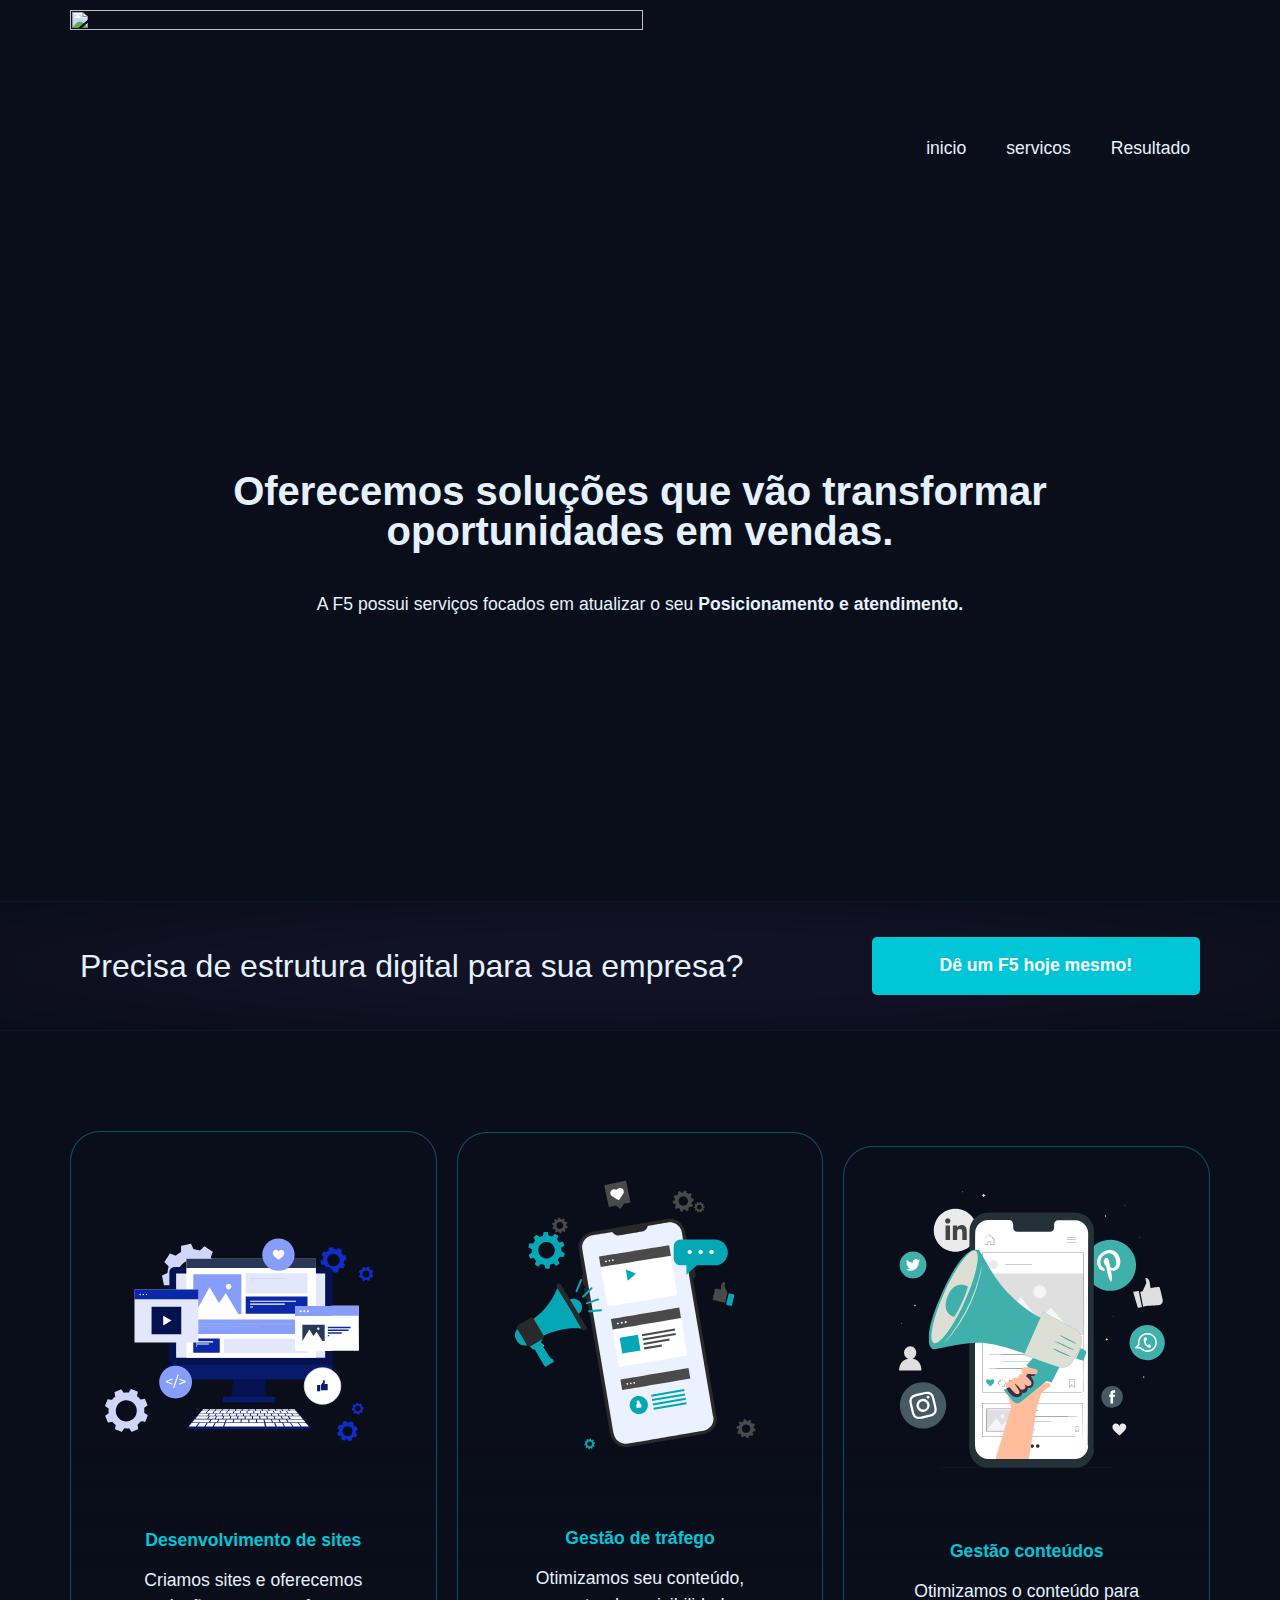
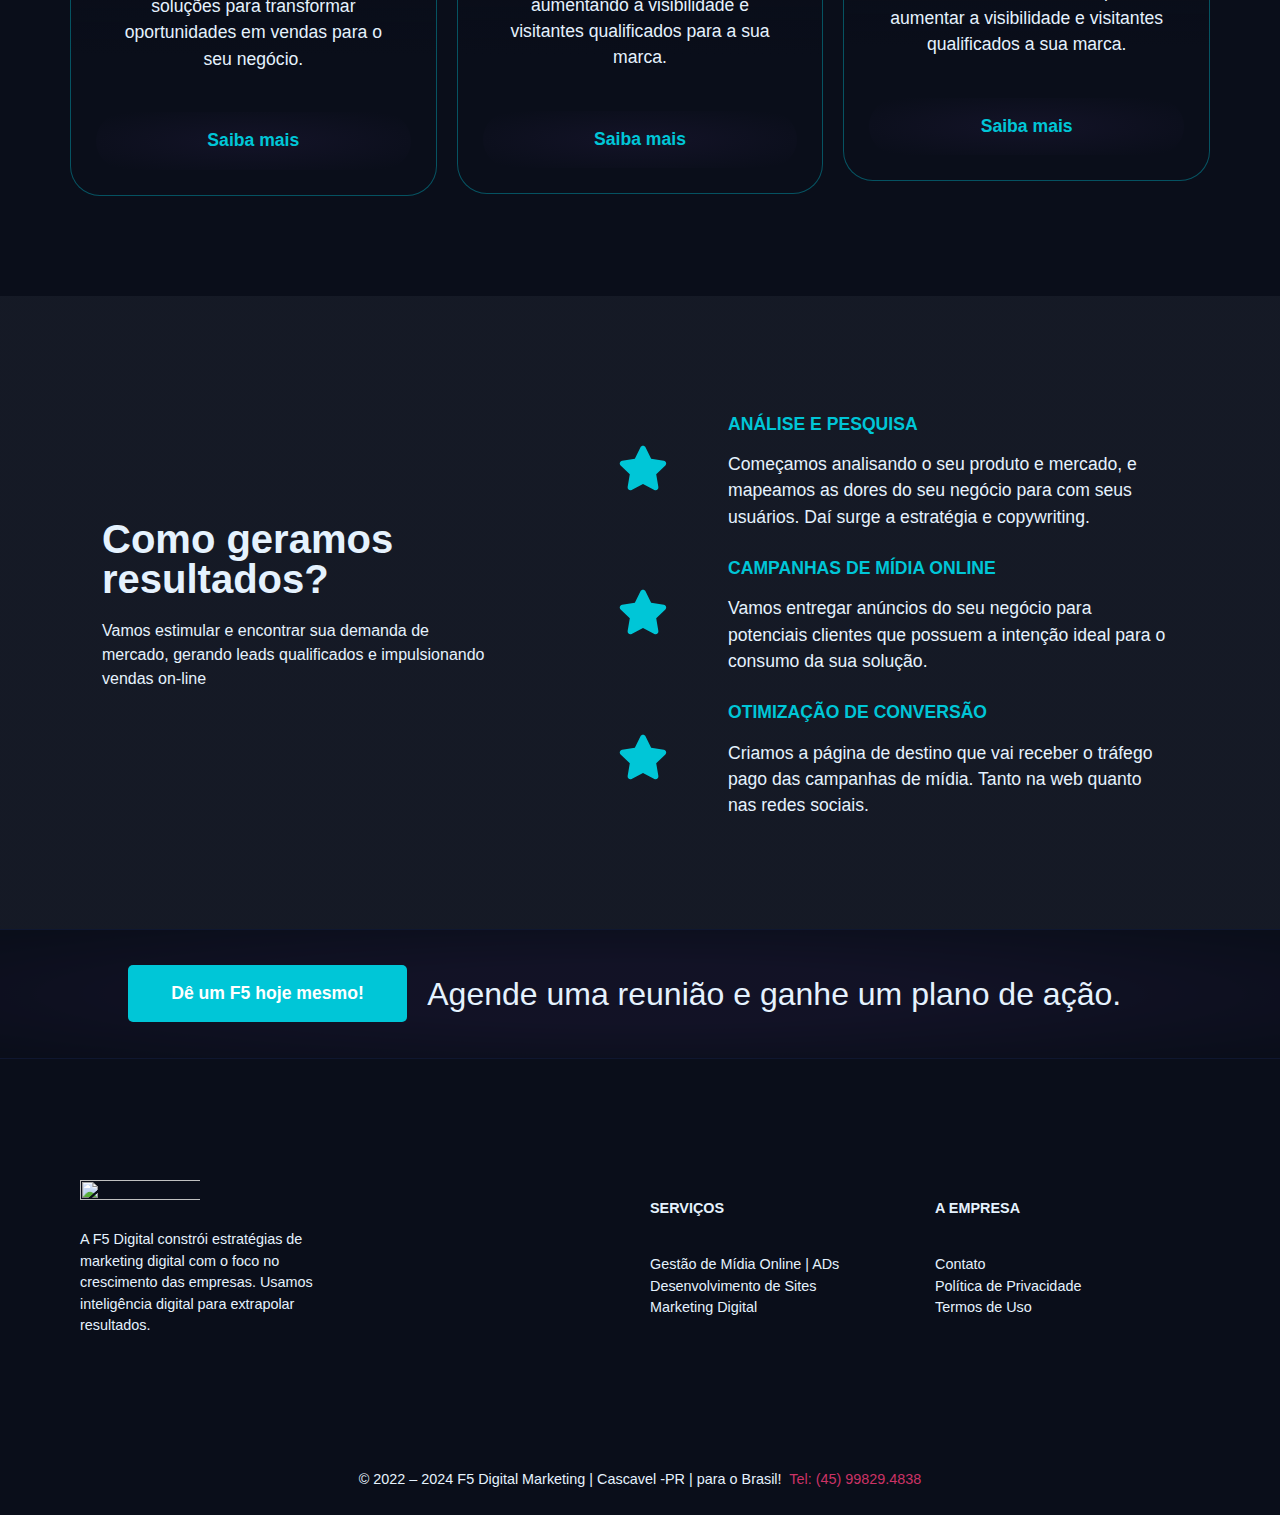
==== index.html @ 8e01ee74 "." ====
<!DOCTYPE html>
<!-- saved from url=(0014)about:internet -->
<html lang="pt-BR"><head><meta http-equiv="Content-Type" content="text/html; charset=UTF-8">
	
		<title>F5 Digital Marketing – Dê um F5 para o futuro!</title>
<meta name="robots" content="">
<link rel="" href="https://dev-desenvolvimentof5.pantheonsite.io/">
<link rel="alternate" type="application/rss+xml" title="Feed para F5 Digital Marketing »" href="https://dev-desenvolvimentof5.pantheonsite.io/feed/">
<link rel="alternate" type="application/rss+xml" title="Feed de comentários para F5 Digital Marketing »" href="https://dev-desenvolvimentof5.pantheonsite.io/comments/feed/">
<link rel="alternate" type="application/rss+xml" title="Feed de comentários para F5 Digital Marketing » Página de exemplo" href="https://dev-desenvolvimentof5.pantheonsite.io/pagina-exemplo/feed/">
<script>
window._wpemojiSettings = {"baseUrl":"https:\/\/s.w.org\/images\/core\/emoji\/14.0.0\/72x72\/","ext":".png","svgUrl":"https:\/\/s.w.org\/images\/core\/emoji\/14.0.0\/svg\/","svgExt":".svg","source":{"concatemoji":"https:\/\/dev-desenvolvimentof5.pantheonsite.io\/wp-includes\/js\/wp-emoji-release.min.js?ver=6.4.3"}};
/*! This file is auto-generated */
!function(i,n){var o,s,e;function c(e){try{var t={supportTests:e,timestamp:(new Date).valueOf()};sessionStorage.setItem(o,JSON.stringify(t))}catch(e){}}function p(e,t,n){e.clearRect(0,0,e.canvas.width,e.canvas.height),e.fillText(t,0,0);var t=new Uint32Array(e.getImageData(0,0,e.canvas.width,e.canvas.height).data),r=(e.clearRect(0,0,e.canvas.width,e.canvas.height),e.fillText(n,0,0),new Uint32Array(e.getImageData(0,0,e.canvas.width,e.canvas.height).data));return t.every(function(e,t){return e===r[t]})}function u(e,t,n){switch(t){case"flag":return n(e,"\ud83c\udff3\ufe0f\u200d\u26a7\ufe0f","\ud83c\udff3\ufe0f\u200b\u26a7\ufe0f")?!1:!n(e,"\ud83c\uddfa\ud83c\uddf3","\ud83c\uddfa\u200b\ud83c\uddf3")&&!n(e,"\ud83c\udff4\udb40\udc67\udb40\udc62\udb40\udc65\udb40\udc6e\udb40\udc67\udb40\udc7f","\ud83c\udff4\u200b\udb40\udc67\u200b\udb40\udc62\u200b\udb40\udc65\u200b\udb40\udc6e\u200b\udb40\udc67\u200b\udb40\udc7f");case"emoji":return!n(e,"\ud83e\udef1\ud83c\udffb\u200d\ud83e\udef2\ud83c\udfff","\ud83e\udef1\ud83c\udffb\u200b\ud83e\udef2\ud83c\udfff")}return!1}function f(e,t,n){var r="undefined"!=typeof WorkerGlobalScope&&self instanceof WorkerGlobalScope?new OffscreenCanvas(300,150):i.createElement("canvas"),a=r.getContext("2d",{willReadFrequently:!0}),o=(a.textBaseline="top",a.font="600 32px Arial",{});return e.forEach(function(e){o[e]=t(a,e,n)}),o}function t(e){var t=i.createElement("script");t.src=e,t.defer=!0,i.head.appendChild(t)}"undefined"!=typeof Promise&&(o="wpEmojiSettingsSupports",s=["flag","emoji"],n.supports={everything:!0,everythingExceptFlag:!0},e=new Promise(function(e){i.addEventListener("DOMContentLoaded",e,{once:!0})}),new Promise(function(t){var n=function(){try{var e=JSON.parse(sessionStorage.getItem(o));if("object"==typeof e&&"number"==typeof e.timestamp&&(new Date).valueOf()<e.timestamp+604800&&"object"==typeof e.supportTests)return e.supportTests}catch(e){}return null}();if(!n){if("undefined"!=typeof Worker&&"undefined"!=typeof OffscreenCanvas&&"undefined"!=typeof URL&&URL.createObjectURL&&"undefined"!=typeof Blob)try{var e="postMessage("+f.toString()+"("+[JSON.stringify(s),u.toString(),p.toString()].join(",")+"));",r=new Blob([e],{type:"text/javascript"}),a=new Worker(URL.createObjectURL(r),{name:"wpTestEmojiSupports"});return void(a.onmessage=function(e){c(n=e.data),a.terminate(),t(n)})}catch(e){}c(n=f(s,u,p))}t(n)}).then(function(e){for(var t in e)n.supports[t]=e[t],n.supports.everything=n.supports.everything&&n.supports[t],"flag"!==t&&(n.supports.everythingExceptFlag=n.supports.everythingExceptFlag&&n.supports[t]);n.supports.everythingExceptFlag=n.supports.everythingExceptFlag&&!n.supports.flag,n.DOMReady=!1,n.readyCallback=function(){n.DOMReady=!0}}).then(function(){return e}).then(function(){var e;n.supports.everything||(n.readyCallback(),(e=n.source||{}).concatemoji?t(e.concatemoji):e.wpemoji&&e.twemoji&&(t(e.twemoji),t(e.wpemoji)))}))}((window,document),window._wpemojiSettings);
</script>
<style id="wp-emoji-styles-inline-css">

	img.wp-smiley, img.emoji {
		display: inline !important;
		border: none !important;
		box-shadow: none !important;
		height: 1em !important;
		width: 1em !important;
		margin: 0 0.07em !important;
		vertical-align: -0.1em !important;
		background: none !important;
		padding: 0 !important;
	}
</style>
<style id="classic-theme-styles-inline-css">
/*! This file is auto-generated */
.wp-block-button__link{color:#fff;background-color:#32373c;border-radius:9999px;box-shadow:none;text-decoration:none;padding:calc(.667em + 2px) calc(1.333em + 2px);font-size:1.125em}.wp-block-file__button{background:#32373c;color:#fff;text-decoration:none}
</style>
<style id="global-styles-inline-css">
body{--wp--preset--color--black: #000000;--wp--preset--color--cyan-bluish-gray: #abb8c3;--wp--preset--color--white: #ffffff;--wp--preset--color--pale-pink: #f78da7;--wp--preset--color--vivid-red: #cf2e2e;--wp--preset--color--luminous-vivid-orange: #ff6900;--wp--preset--color--luminous-vivid-amber: #fcb900;--wp--preset--color--light-green-cyan: #7bdcb5;--wp--preset--color--vivid-green-cyan: #00d084;--wp--preset--color--pale-cyan-blue: #8ed1fc;--wp--preset--color--vivid-cyan-blue: #0693e3;--wp--preset--color--vivid-purple: #9b51e0;--wp--preset--gradient--vivid-cyan-blue-to-vivid-purple: linear-gradient(135deg,rgba(6,147,227,1) 0%,rgb(155,81,224) 100%);--wp--preset--gradient--light-green-cyan-to-vivid-green-cyan: linear-gradient(135deg,rgb(122,220,180) 0%,rgb(0,208,130) 100%);--wp--preset--gradient--luminous-vivid-amber-to-luminous-vivid-orange: linear-gradient(135deg,rgba(252,185,0,1) 0%,rgba(255,105,0,1) 100%);--wp--preset--gradient--luminous-vivid-orange-to-vivid-red: linear-gradient(135deg,rgba(255,105,0,1) 0%,rgb(207,46,46) 100%);--wp--preset--gradient--very-light-gray-to-cyan-bluish-gray: linear-gradient(135deg,rgb(238,238,238) 0%,rgb(169,184,195) 100%);--wp--preset--gradient--cool-to-warm-spectrum: linear-gradient(135deg,rgb(74,234,220) 0%,rgb(151,120,209) 20%,rgb(207,42,186) 40%,rgb(238,44,130) 60%,rgb(251,105,98) 80%,rgb(254,248,76) 100%);--wp--preset--gradient--blush-light-purple: linear-gradient(135deg,rgb(255,206,236) 0%,rgb(152,150,240) 100%);--wp--preset--gradient--blush-bordeaux: linear-gradient(135deg,rgb(254,205,165) 0%,rgb(254,45,45) 50%,rgb(107,0,62) 100%);--wp--preset--gradient--luminous-dusk: linear-gradient(135deg,rgb(255,203,112) 0%,rgb(199,81,192) 50%,rgb(65,88,208) 100%);--wp--preset--gradient--pale-ocean: linear-gradient(135deg,rgb(255,245,203) 0%,rgb(182,227,212) 50%,rgb(51,167,181) 100%);--wp--preset--gradient--electric-grass: linear-gradient(135deg,rgb(202,248,128) 0%,rgb(113,206,126) 100%);--wp--preset--gradient--midnight: linear-gradient(135deg,rgb(2,3,129) 0%,rgb(40,116,252) 100%);--wp--preset--font-size--small: 13px;--wp--preset--font-size--medium: 20px;--wp--preset--font-size--large: 36px;--wp--preset--font-size--x-large: 42px;--wp--preset--spacing--20: 0.44rem;--wp--preset--spacing--30: 0.67rem;--wp--preset--spacing--40: 1rem;--wp--preset--spacing--50: 1.5rem;--wp--preset--spacing--60: 2.25rem;--wp--preset--spacing--70: 3.38rem;--wp--preset--spacing--80: 5.06rem;--wp--preset--shadow--natural: 6px 6px 9px rgba(0, 0, 0, 0.2);--wp--preset--shadow--deep: 12px 12px 50px rgba(0, 0, 0, 0.4);--wp--preset--shadow--sharp: 6px 6px 0px rgba(0, 0, 0, 0.2);--wp--preset--shadow--outlined: 6px 6px 0px -3px rgba(255, 255, 255, 1), 6px 6px rgba(0, 0, 0, 1);--wp--preset--shadow--crisp: 6px 6px 0px rgba(0, 0, 0, 1);}:where(.is-layout-flex){gap: 0.5em;}:where(.is-layout-grid){gap: 0.5em;}body .is-layout-flow > .alignleft{float: left;margin-inline-start: 0;margin-inline-end: 2em;}body .is-layout-flow > .alignright{float: right;margin-inline-start: 2em;margin-inline-end: 0;}body .is-layout-flow > .aligncenter{margin-left: auto !important;margin-right: auto !important;}body .is-layout-constrained > .alignleft{float: left;margin-inline-start: 0;margin-inline-end: 2em;}body .is-layout-constrained > .alignright{float: right;margin-inline-start: 2em;margin-inline-end: 0;}body .is-layout-constrained > .aligncenter{margin-left: auto !important;margin-right: auto !important;}body .is-layout-constrained > :where(:not(.alignleft):not(.alignright):not(.alignfull)){max-width: var(--wp--style--global--content-size);margin-left: auto !important;margin-right: auto !important;}body .is-layout-constrained > .alignwide{max-width: var(--wp--style--global--wide-size);}body .is-layout-flex{display: flex;}body .is-layout-flex{flex-wrap: wrap;align-items: center;}body .is-layout-flex > *{margin: 0;}body .is-layout-grid{display: grid;}body .is-layout-grid > *{margin: 0;}:where(.wp-block-columns.is-layout-flex){gap: 2em;}:where(.wp-block-columns.is-layout-grid){gap: 2em;}:where(.wp-block-post-template.is-layout-flex){gap: 1.25em;}:where(.wp-block-post-template.is-layout-grid){gap: 1.25em;}.has-black-color{color: var(--wp--preset--color--black) !important;}.has-cyan-bluish-gray-color{color: var(--wp--preset--color--cyan-bluish-gray) !important;}.has-white-color{color: var(--wp--preset--color--white) !important;}.has-pale-pink-color{color: var(--wp--preset--color--pale-pink) !important;}.has-vivid-red-color{color: var(--wp--preset--color--vivid-red) !important;}.has-luminous-vivid-orange-color{color: var(--wp--preset--color--luminous-vivid-orange) !important;}.has-luminous-vivid-amber-color{color: var(--wp--preset--color--luminous-vivid-amber) !important;}.has-light-green-cyan-color{color: var(--wp--preset--color--light-green-cyan) !important;}.has-vivid-green-cyan-color{color: var(--wp--preset--color--vivid-green-cyan) !important;}.has-pale-cyan-blue-color{color: var(--wp--preset--color--pale-cyan-blue) !important;}.has-vivid-cyan-blue-color{color: var(--wp--preset--color--vivid-cyan-blue) !important;}.has-vivid-purple-color{color: var(--wp--preset--color--vivid-purple) !important;}.has-black-background-color{background-color: var(--wp--preset--color--black) !important;}.has-cyan-bluish-gray-background-color{background-color: var(--wp--preset--color--cyan-bluish-gray) !important;}.has-white-background-color{background-color: var(--wp--preset--color--white) !important;}.has-pale-pink-background-color{background-color: var(--wp--preset--color--pale-pink) !important;}.has-vivid-red-background-color{background-color: var(--wp--preset--color--vivid-red) !important;}.has-luminous-vivid-orange-background-color{background-color: var(--wp--preset--color--luminous-vivid-orange) !important;}.has-luminous-vivid-amber-background-color{background-color: var(--wp--preset--color--luminous-vivid-amber) !important;}.has-light-green-cyan-background-color{background-color: var(--wp--preset--color--light-green-cyan) !important;}.has-vivid-green-cyan-background-color{background-color: var(--wp--preset--color--vivid-green-cyan) !important;}.has-pale-cyan-blue-background-color{background-color: var(--wp--preset--color--pale-cyan-blue) !important;}.has-vivid-cyan-blue-background-color{background-color: var(--wp--preset--color--vivid-cyan-blue) !important;}.has-vivid-purple-background-color{background-color: var(--wp--preset--color--vivid-purple) !important;}.has-black-border-color{border-color: var(--wp--preset--color--black) !important;}.has-cyan-bluish-gray-border-color{border-color: var(--wp--preset--color--cyan-bluish-gray) !important;}.has-white-border-color{border-color: var(--wp--preset--color--white) !important;}.has-pale-pink-border-color{border-color: var(--wp--preset--color--pale-pink) !important;}.has-vivid-red-border-color{border-color: var(--wp--preset--color--vivid-red) !important;}.has-luminous-vivid-orange-border-color{border-color: var(--wp--preset--color--luminous-vivid-orange) !important;}.has-luminous-vivid-amber-border-color{border-color: var(--wp--preset--color--luminous-vivid-amber) !important;}.has-light-green-cyan-border-color{border-color: var(--wp--preset--color--light-green-cyan) !important;}.has-vivid-green-cyan-border-color{border-color: var(--wp--preset--color--vivid-green-cyan) !important;}.has-pale-cyan-blue-border-color{border-color: var(--wp--preset--color--pale-cyan-blue) !important;}.has-vivid-cyan-blue-border-color{border-color: var(--wp--preset--color--vivid-cyan-blue) !important;}.has-vivid-purple-border-color{border-color: var(--wp--preset--color--vivid-purple) !important;}.has-vivid-cyan-blue-to-vivid-purple-gradient-background{background: var(--wp--preset--gradient--vivid-cyan-blue-to-vivid-purple) !important;}.has-light-green-cyan-to-vivid-green-cyan-gradient-background{background: var(--wp--preset--gradient--light-green-cyan-to-vivid-green-cyan) !important;}.has-luminous-vivid-amber-to-luminous-vivid-orange-gradient-background{background: var(--wp--preset--gradient--luminous-vivid-amber-to-luminous-vivid-orange) !important;}.has-luminous-vivid-orange-to-vivid-red-gradient-background{background: var(--wp--preset--gradient--luminous-vivid-orange-to-vivid-red) !important;}.has-very-light-gray-to-cyan-bluish-gray-gradient-background{background: var(--wp--preset--gradient--very-light-gray-to-cyan-bluish-gray) !important;}.has-cool-to-warm-spectrum-gradient-background{background: var(--wp--preset--gradient--cool-to-warm-spectrum) !important;}.has-blush-light-purple-gradient-background{background: var(--wp--preset--gradient--blush-light-purple) !important;}.has-blush-bordeaux-gradient-background{background: var(--wp--preset--gradient--blush-bordeaux) !important;}.has-luminous-dusk-gradient-background{background: var(--wp--preset--gradient--luminous-dusk) !important;}.has-pale-ocean-gradient-background{background: var(--wp--preset--gradient--pale-ocean) !important;}.has-electric-grass-gradient-background{background: var(--wp--preset--gradient--electric-grass) !important;}.has-midnight-gradient-background{background: var(--wp--preset--gradient--midnight) !important;}.has-small-font-size{font-size: var(--wp--preset--font-size--small) !important;}.has-medium-font-size{font-size: var(--wp--preset--font-size--medium) !important;}.has-large-font-size{font-size: var(--wp--preset--font-size--large) !important;}.has-x-large-font-size{font-size: var(--wp--preset--font-size--x-large) !important;}
.wp-block-navigation a:where(:not(.wp-element-button)){color: inherit;}
:where(.wp-block-post-template.is-layout-flex){gap: 1.25em;}:where(.wp-block-post-template.is-layout-grid){gap: 1.25em;}
:where(.wp-block-columns.is-layout-flex){gap: 2em;}:where(.wp-block-columns.is-layout-grid){gap: 2em;}
.wp-block-pullquote{font-size: 1.5em;line-height: 1.6;}
</style>
<link rel="stylesheet" id="hello-elementor-css" href="./F5 Digital Marketing – Dê um F5 para o futuro!_files/style.min.css" media="all">
<link rel="stylesheet" id="hello-elementor-theme-style-css" href="./F5 Digital Marketing – Dê um F5 para o futuro!_files/theme.min.css" media="all">
<link rel="stylesheet" id="hello-elementor-header-footer-css" href="./F5 Digital Marketing – Dê um F5 para o futuro!_files/header-footer.min.css" media="all">
<link rel="stylesheet" id="elementor-frontend-css" href="./F5 Digital Marketing – Dê um F5 para o futuro!_files/custom-frontend-lite.min.css" media="all">
<link rel="stylesheet" id="elementor-post-6-css" href="./F5 Digital Marketing – Dê um F5 para o futuro!_files/post-6.css" media="all">
<link rel="stylesheet" id="elementor-lazyload-css" href="./F5 Digital Marketing – Dê um F5 para o futuro!_files/frontend.min.css" media="all">
<link rel="stylesheet" id="swiper-css" href="./F5 Digital Marketing – Dê um F5 para o futuro!_files/swiper.min.css" media="all">
<link rel="stylesheet" id="elementor-pro-css" href="./F5 Digital Marketing – Dê um F5 para o futuro!_files/custom-pro-frontend-lite.min.css" media="all">
<link rel="stylesheet" id="elementor-global-css" href="./F5 Digital Marketing – Dê um F5 para o futuro!_files/global.css" media="all">
<link rel="stylesheet" id="elementor-post-2-css" href="./F5 Digital Marketing – Dê um F5 para o futuro!_files/post-2.css" media="all">
<link rel="stylesheet" id="google-fonts-1-css" href="./F5 Digital Marketing – Dê um F5 para o futuro!_files/css" media="all">
<link rel="preconnect" href="https://fonts.gstatic.com/" crossorigin=""><link rel="https://api.w.org/" href="https://dev-desenvolvimentof5.pantheonsite.io/wp-json/"><link rel="alternate" type="application/json" href="https://dev-desenvolvimentof5.pantheonsite.io/wp-json/wp/v2/pages/2"><link rel="EditURI" type="application/rsd+xml" title="RSD" href="https://dev-desenvolvimentof5.pantheonsite.io/xmlrpc.php?rsd">
<meta name="generator" content="WordPress 6.4.3">
<link rel="canonical" href="https://dev-desenvolvimentof5.pantheonsite.io/">
<link rel="shortlink" href="https://dev-desenvolvimentof5.pantheonsite.io/">
<link rel="alternate" type="application/json+oembed" href="https://dev-desenvolvimentof5.pantheonsite.io/wp-json/oembed/1.0/embed?url=https%3A%2F%2Fdev-desenvolvimentof5.pantheonsite.io%2F">
<link rel="alternate" type="text/xml+oembed" href="https://dev-desenvolvimentof5.pantheonsite.io/wp-json/oembed/1.0/embed?url=https%3A%2F%2Fdev-desenvolvimentof5.pantheonsite.io%2F&amp;format=xml">
<meta name="generator" content="Elementor 3.19.4; features: e_optimized_assets_loading, e_optimized_css_loading, e_font_icon_svg, additional_custom_breakpoints, block_editor_assets_optimize, e_image_loading_optimization; settings: css_print_method-external, google_font-enabled, font_display-swap">
	<meta name="viewport" content="width=device-width, initial-scale=1.0, viewport-fit=cover"><script src="./F5 Digital Marketing – Dê um F5 para o futuro!_files/wp-emoji-release.min.js.download" defer=""></script></head>
<body class="home page-template-default page page-id-2 wp-custom-logo e-lazyload elementor-default elementor-template-canvas elementor-kit-6 elementor-page elementor-page-2 e--ua-blink e--ua-chrome e--ua-webkit vsc-initialized" data-elementor-device-mode="desktop" cz-shortcut-listen="true">
			<div data-elementor-type="wp-page" data-elementor-id="2" class="elementor elementor-2" data-elementor-post-type="page">
				<div class="elementor-element elementor-element-62bc01f9 e-flex e-con-boxed e-con e-parent" data-id="62bc01f9" data-element_type="container" data-settings="{&quot;container_type&quot;:&quot;flex&quot;,&quot;content_width&quot;:&quot;boxed&quot;}" data-core-v316-plus="true">
					<div class="e-con-inner">
				<div class="elementor-element elementor-element-7fb7fb4 elementor-widget__width-initial elementor-widget elementor-widget-theme-site-logo elementor-widget-image" data-id="7fb7fb4" data-element_type="widget" data-widget_type="theme-site-logo.default">
				<div class="elementor-widget-container">
			<style>/*! elementor - v3.19.0 - 28-02-2024 */
.elementor-widget-image{text-align:center}.elementor-widget-image a{display:inline-block}.elementor-widget-image a img[src$=".svg"]{width:48px}.elementor-widget-image img{vertical-align:middle;display:inline-block}</style>						<a href="https://dev-desenvolvimentof5.pantheonsite.io/">
			<img fetchpriority="high" decoding="async" width="573" height="161" src="./F5 Digital Marketing – Dê um F5 para o futuro!_files/F5-logo.webp" class="attachment-full size-full wp-image-38" alt="" srcset="https://dev-desenvolvimentof5.pantheonsite.io/wp-content/uploads/2024/01/F5-logo.webp 573w, https://dev-desenvolvimentof5.pantheonsite.io/wp-content/uploads/2024/01/F5-logo-300x84.webp 300w" sizes="(max-width: 573px) 100vw, 573px">				</a>
									</div>
				</div>
				<div class="elementor-element elementor-element-d1e97a1 elementor-widget-tablet__width-auto elementor-nav-menu--dropdown-tablet elementor-nav-menu__text-align-aside elementor-nav-menu--toggle elementor-nav-menu--burger elementor-widget elementor-widget-nav-menu" data-id="d1e97a1" data-element_type="widget" data-settings="{&quot;layout&quot;:&quot;horizontal&quot;,&quot;submenu_icon&quot;:{&quot;value&quot;:&quot;&lt;svg class=\&quot;e-font-icon-svg e-fas-caret-down\&quot; viewBox=\&quot;0 0 320 512\&quot; xmlns=\&quot;http:\/\/www.w3.org\/2000\/svg\&quot;&gt;&lt;path d=\&quot;M31.3 192h257.3c17.8 0 26.7 21.5 14.1 34.1L174.1 354.8c-7.8 7.8-20.5 7.8-28.3 0L17.2 226.1C4.6 213.5 13.5 192 31.3 192z\&quot;&gt;&lt;\/path&gt;&lt;\/svg&gt;&quot;,&quot;library&quot;:&quot;fa-solid&quot;},&quot;toggle&quot;:&quot;burger&quot;}" data-widget_type="nav-menu.default">
				<div class="elementor-widget-container">
			<link rel="stylesheet" href="./F5 Digital Marketing – Dê um F5 para o futuro!_files/custom-pro-widget-nav-menu.min.css">			<nav class="elementor-nav-menu--main elementor-nav-menu__container elementor-nav-menu--layout-horizontal e--pointer-none">
				<ul id="menu-1-d1e97a1" class="elementor-nav-menu" data-smartmenus-id="17096550606233296"><li class="menu-item menu-item-type-custom menu-item-object-custom menu-item-42"><a href="https://dev-desenvolvimentof5.pantheonsite.io/#inicio" class="elementor-item elementor-item-anchor">inicio</a></li>
<li class="menu-item menu-item-type-custom menu-item-object-custom menu-item-43"><a href="https://dev-desenvolvimentof5.pantheonsite.io/#servicos" class="elementor-item elementor-item-anchor">servicos</a></li>
<li class="menu-item menu-item-type-custom menu-item-object-custom menu-item-44"><a href="https://dev-desenvolvimentof5.pantheonsite.io/#o-que-entregamos" class="elementor-item elementor-item-anchor">Resultado</a></li>
</ul>			</nav>
					<div class="elementor-menu-toggle" role="button" tabindex="0" aria-label="Menu Toggle" aria-expanded="false">
			<svg aria-hidden="true" role="presentation" class="elementor-menu-toggle__icon--open e-font-icon-svg e-eicon-menu-bar" viewBox="0 0 1000 1000" xmlns="http://www.w3.org/2000/svg"><path d="M104 333H896C929 333 958 304 958 271S929 208 896 208H104C71 208 42 237 42 271S71 333 104 333ZM104 583H896C929 583 958 554 958 521S929 458 896 458H104C71 458 42 487 42 521S71 583 104 583ZM104 833H896C929 833 958 804 958 771S929 708 896 708H104C71 708 42 737 42 771S71 833 104 833Z"></path></svg><svg aria-hidden="true" role="presentation" class="elementor-menu-toggle__icon--close e-font-icon-svg e-eicon-close" viewBox="0 0 1000 1000" xmlns="http://www.w3.org/2000/svg"><path d="M742 167L500 408 258 167C246 154 233 150 217 150 196 150 179 158 167 167 154 179 150 196 150 212 150 229 154 242 171 254L408 500 167 742C138 771 138 800 167 829 196 858 225 858 254 829L496 587 738 829C750 842 767 846 783 846 800 846 817 842 829 829 842 817 846 804 846 783 846 767 842 750 829 737L588 500 833 258C863 229 863 200 833 171 804 137 775 137 742 167Z"></path></svg>			<span class="elementor-screen-only">Menu</span>
		</div>
					<nav class="elementor-nav-menu--dropdown elementor-nav-menu__container" aria-hidden="true" style="--menu-height: 0;">
				<ul id="menu-2-d1e97a1" class="elementor-nav-menu" data-smartmenus-id="17096550606298083"><li class="menu-item menu-item-type-custom menu-item-object-custom menu-item-42"><a href="https://dev-desenvolvimentof5.pantheonsite.io/#inicio" class="elementor-item elementor-item-anchor" tabindex="-1">inicio</a></li>
<li class="menu-item menu-item-type-custom menu-item-object-custom menu-item-43"><a href="https://dev-desenvolvimentof5.pantheonsite.io/#servicos" class="elementor-item elementor-item-anchor" tabindex="-1">servicos</a></li>
<li class="menu-item menu-item-type-custom menu-item-object-custom menu-item-44"><a href="https://dev-desenvolvimentof5.pantheonsite.io/#o-que-entregamos" class="elementor-item elementor-item-anchor" tabindex="-1">Resultado</a></li>
</ul>			</nav>
				</div>
				</div>
					</div>
				</div>
		<div class="elementor-element elementor-element-e36aa76 e-flex e-con-boxed e-con e-parent lazyloaded" data-id="e36aa76" data-element_type="container" data-settings="{&quot;background_background&quot;:&quot;classic&quot;,&quot;container_type&quot;:&quot;flex&quot;,&quot;content_width&quot;:&quot;boxed&quot;}" data-e-bg-lazyload="" data-core-v316-plus="true">
					<div class="e-con-inner">
				<div class="elementor-element elementor-element-4a52928 elementor-widget elementor-widget-heading" data-id="4a52928" data-element_type="widget" data-widget_type="heading.default">
				<div class="elementor-widget-container">
			<style>/*! elementor - v3.19.0 - 28-02-2024 */
.elementor-heading-title{padding:0;margin:0;line-height:1}.elementor-widget-heading .elementor-heading-title[class*=elementor-size-]>a{color:inherit;font-size:inherit;line-height:inherit}.elementor-widget-heading .elementor-heading-title.elementor-size-small{font-size:15px}.elementor-widget-heading .elementor-heading-title.elementor-size-medium{font-size:19px}.elementor-widget-heading .elementor-heading-title.elementor-size-large{font-size:29px}.elementor-widget-heading .elementor-heading-title.elementor-size-xl{font-size:39px}.elementor-widget-heading .elementor-heading-title.elementor-size-xxl{font-size:59px}</style><h1 class="elementor-heading-title elementor-size-default">Oferecemos soluções que vão transformar oportunidades em vendas.</h1>		</div>
				</div>
				<div class="elementor-element elementor-element-4f83c00 elementor-widget elementor-widget-text-editor" data-id="4f83c00" data-element_type="widget" data-widget_type="text-editor.default">
				<div class="elementor-widget-container">
			<style>/*! elementor - v3.19.0 - 28-02-2024 */
.elementor-widget-text-editor.elementor-drop-cap-view-stacked .elementor-drop-cap{background-color:#69727d;color:#fff}.elementor-widget-text-editor.elementor-drop-cap-view-framed .elementor-drop-cap{color:#69727d;border:3px solid;background-color:transparent}.elementor-widget-text-editor:not(.elementor-drop-cap-view-default) .elementor-drop-cap{margin-top:8px}.elementor-widget-text-editor:not(.elementor-drop-cap-view-default) .elementor-drop-cap-letter{width:1em;height:1em}.elementor-widget-text-editor .elementor-drop-cap{float:left;text-align:center;line-height:1;font-size:50px}.elementor-widget-text-editor .elementor-drop-cap-letter{display:inline-block}</style>				<p>A F5 possui serviços focados em atualizar o seu&nbsp;<b>Posicionamento e atendimento.</b></p>						</div>
				</div>
					</div>
				</div>
		<div class="elementor-element elementor-element-16c1c35 e-flex e-con-boxed e-con e-parent" data-id="16c1c35" data-element_type="container" data-settings="{&quot;container_type&quot;:&quot;flex&quot;,&quot;content_width&quot;:&quot;boxed&quot;}" data-core-v316-plus="true">
					<div class="e-con-inner">
		<div class="elementor-element elementor-element-6aaac0c e-flex e-con-boxed e-con e-child" data-id="6aaac0c" data-element_type="container" data-settings="{&quot;container_type&quot;:&quot;flex&quot;,&quot;content_width&quot;:&quot;boxed&quot;}">
					<div class="e-con-inner">
				<div class="elementor-element elementor-element-c67f0b2 elementor-widget-laptop__width-initial elementor-widget-tablet__width-initial elementor-widget elementor-widget-heading" data-id="c67f0b2" data-element_type="widget" data-widget_type="heading.default">
				<div class="elementor-widget-container">
			<h1 class="elementor-heading-title elementor-size-default">Precisa de estrutura digital para sua empresa?</h1>		</div>
				</div>
				<div class="elementor-element elementor-element-ed29521 elementor-align-justify elementor-widget-laptop__width-initial elementor-widget elementor-widget-button" data-id="ed29521" data-element_type="widget" data-widget_type="button.default">
				<div class="elementor-widget-container">
					<div class="elementor-button-wrapper">
			<a class="elementor-button elementor-button-link elementor-size-lg" href="https://dev-desenvolvimentof5.pantheonsite.io/#">
						<span class="elementor-button-content-wrapper">
						<span class="elementor-button-text">Dê um F5 hoje mesmo!</span>
		</span>
					</a>
		</div>
				</div>
				</div>
					</div>
				</div>
					</div>
				</div>
		<div class="elementor-element elementor-element-06b77c4 e-flex e-con-boxed e-con e-parent lazyloaded" data-id="06b77c4" data-element_type="container" data-settings="{&quot;background_background&quot;:&quot;classic&quot;,&quot;container_type&quot;:&quot;flex&quot;,&quot;content_width&quot;:&quot;boxed&quot;}" data-e-bg-lazyload="" data-core-v316-plus="true">
					<div class="e-con-inner">
		<div class="elementor-element elementor-element-8238f3b e-con-full e-flex e-con e-child" data-id="8238f3b" data-element_type="container" data-settings="{&quot;content_width&quot;:&quot;full&quot;,&quot;background_background&quot;:&quot;gradient&quot;,&quot;container_type&quot;:&quot;flex&quot;}">
				<div class="elementor-element elementor-element-8de8ce5 elementor-widget elementor-widget-html" data-id="8de8ce5" data-element_type="widget" data-widget_type="html.default">
				<div class="elementor-widget-container">
			<script defer="" src="./F5 Digital Marketing – Dê um F5 para o futuro!_files/dotlottie-player.mjs" type="module"></script>
<dotlottie-player src="https://lottie.host/d1a33cf1-9d0a-4cbb-a5ab-b8f8535377e2/F5OwB2Hd4r.lottie" background="transparent" speed="0.9" style="width: 150px; height: 150px" direction="1" mode="normal" loop="" autoplay=""><template shadowrootmode="open"><!---->
      <div id="animation-container" lang="en" role="img" aria-label="lottie-animation-container" class="main">
        <div id="animation" class="animation" style="background:transparent;">
          <!--?lit$81644139926$-->
        <svg xmlns="http://www.w3.org/2000/svg" xmlns:xlink="http://www.w3.org/1999/xlink" viewBox="0 0 431 435" width="431" height="435" preserveAspectRatio="xMidYMid meet" style="width: 100%; height: 100%; transform: translate3d(0px, 0px, 0px); content-visibility: visible;"><defs><clippath id="__lottie_element_10"><rect width="431" height="435" x="0" y="0"></rect></clippath></defs><g clip-path="url(#__lottie_element_10)"><g transform="matrix(-0.4784473776817322,-0.14521749317646027,0.14521749317646027,-0.4784473776817322,-168.48089599609375,423.311767578125)" opacity="1" style="display: block;"><g opacity="1" transform="matrix(1,0,0,1,0,0)"><path fill="rgb(208,214,250)" fill-opacity="1" d=" M-404.30499267578125,250.95700073242188 C-402.8210144042969,246.80799865722656 -400.8009948730469,242.93099975585938 -398.3340148925781,239.4029998779297 C-398.3340148925781,239.4029998779297 -403.88800048828125,228.6999969482422 -403.88800048828125,228.6999969482422 C-403.88800048828125,228.6999969482422 -388.64801025390625,215.8260040283203 -388.64801025390625,215.8260040283203 C-388.64801025390625,215.8260040283203 -379.02398681640625,223.09100341796875 -379.02398681640625,223.09100341796875 C-375.13299560546875,221.2480010986328 -370.9739990234375,219.90499877929688 -366.6340026855469,219.13499450683594 C-366.6340026855469,219.13499450683594 -362.9949951171875,207.64500427246094 -362.9949951171875,207.64500427246094 C-362.9949951171875,207.64500427246094 -343.1159973144531,209.3179931640625 -343.1159973144531,209.3179931640625 C-343.1159973144531,209.3179931640625 -341.447998046875,221.25399780273438 -341.447998046875,221.25399780273438 C-337.2980041503906,222.73800659179688 -333.4209899902344,224.75799560546875 -329.89300537109375,227.2259979248047 C-329.89300537109375,227.2259979248047 -319.1910095214844,221.67300415039062 -319.1910095214844,221.67300415039062 C-319.1910095214844,221.67300415039062 -306.3169860839844,236.91200256347656 -306.3169860839844,236.91200256347656 C-306.3169860839844,236.91200256347656 -313.5820007324219,246.53700256347656 -313.5820007324219,246.53700256347656 C-311.739013671875,250.42799377441406 -310.39599609375,254.58700561523438 -309.62701416015625,258.9259948730469 C-309.62701416015625,258.9259948730469 -298.135986328125,262.5660095214844 -298.135986328125,262.5660095214844 C-298.135986328125,262.5660095214844 -299.8089904785156,282.44500732421875 -299.8089904785156,282.44500732421875 C-299.8089904785156,282.44500732421875 -311.7449951171875,284.1130065917969 -311.7449951171875,284.1130065917969 C-313.22900390625,288.26300048828125 -315.2489929199219,292.1390075683594 -317.7170104980469,295.6669921875 C-317.7170104980469,295.6669921875 -312.16400146484375,306.3699951171875 -312.16400146484375,306.3699951171875 C-312.16400146484375,306.3699951171875 -327.40301513671875,319.2439880371094 -327.40301513671875,319.2439880371094 C-327.40301513671875,319.2439880371094 -337.02801513671875,311.9779968261719 -337.02801513671875,311.9779968261719 C-340.9179992675781,313.82000732421875 -345.0780029296875,315.16400146484375 -349.4169921875,315.9330139160156 C-349.4169921875,315.9330139160156 -353.0570068359375,327.42498779296875 -353.0570068359375,327.42498779296875 C-353.0570068359375,327.42498779296875 -372.9360046386719,325.75201416015625 -372.9360046386719,325.75201416015625 C-372.9360046386719,325.75201416015625 -374.6029968261719,313.8160095214844 -374.6029968261719,313.8160095214844 C-378.75201416015625,312.3320007324219 -382.6300048828125,310.3110046386719 -386.1579895019531,307.8429870605469 C-386.1579895019531,307.8429870605469 -396.8609924316406,313.3970031738281 -396.8609924316406,313.3970031738281 C-396.8609924316406,313.3970031738281 -409.7340087890625,298.1579895019531 -409.7340087890625,298.1579895019531 C-409.7340087890625,298.1579895019531 -402.468994140625,288.5329895019531 -402.468994140625,288.5329895019531 C-404.31201171875,284.6419982910156 -405.656005859375,280.4830017089844 -406.42498779296875,276.1440124511719 C-406.42498779296875,276.1440124511719 -417.9159851074219,272.5039978027344 -417.9159851074219,272.5039978027344 C-417.9159851074219,272.5039978027344 -416.2430114746094,252.625 -416.2430114746094,252.625 C-416.2430114746094,252.625 -404.30499267578125,250.95700073242188 -404.30499267578125,250.95700073242188 C-404.30499267578125,250.95700073242188 -404.30499267578125,250.95700073242188 -404.30499267578125,250.95700073242188z M-386.65301513671875,264.2149963378906 C-387.98699951171875,280.0669860839844 -376.2179870605469,294 -360.364990234375,295.3340148925781 C-344.51300048828125,296.6679992675781 -330.58099365234375,284.89898681640625 -329.24700927734375,269.0469970703125 C-327.9129943847656,253.19500732421875 -339.6820068359375,239.26199340820312 -355.53399658203125,237.92799377441406 C-371.3869934082031,236.593994140625 -385.3190002441406,248.36300659179688 -386.65301513671875,264.2149963378906z"></path></g></g><g transform="matrix(-0.4784473776817322,-0.14521749317646027,0.14521749317646027,-0.4784473776817322,542.2037963867188,143.81422424316406)" opacity="1" style="display: block;"><g opacity="1" transform="matrix(1,0,0,1,0,0)"><path fill="rgb(13,47,199)" fill-opacity="1" d=" M304.6319885253906,-136.7310028076172 C305.13299560546875,-138.13299560546875 305.8160095214844,-139.44200134277344 306.6499938964844,-140.63400268554688 C306.6499938964844,-140.63400268554688 304.77301025390625,-144.25100708007812 304.77301025390625,-144.25100708007812 C304.77301025390625,-144.25100708007812 309.9219970703125,-148.6009979248047 309.9219970703125,-148.6009979248047 C309.9219970703125,-148.6009979248047 313.17401123046875,-146.14599609375 313.17401123046875,-146.14599609375 C314.489013671875,-146.7689971923828 315.8949890136719,-147.22300720214844 317.3609924316406,-147.48300170898438 C317.3609924316406,-147.48300170898438 318.59100341796875,-151.36500549316406 318.59100341796875,-151.36500549316406 C318.59100341796875,-151.36500549316406 325.3080139160156,-150.8000030517578 325.3080139160156,-150.8000030517578 C325.3080139160156,-150.8000030517578 325.8710021972656,-146.76699829101562 325.8710021972656,-146.76699829101562 C327.27301025390625,-146.26499938964844 328.5830078125,-145.58299255371094 329.7749938964844,-144.74899291992188 C329.7749938964844,-144.74899291992188 333.3909912109375,-146.625 333.3909912109375,-146.625 C333.3909912109375,-146.625 337.7409973144531,-141.4759979248047 337.7409973144531,-141.4759979248047 C337.7409973144531,-141.4759979248047 335.2869873046875,-138.2239990234375 335.2869873046875,-138.2239990234375 C335.90899658203125,-136.90899658203125 336.3630065917969,-135.50399780273438 336.62298583984375,-134.03799438476562 C336.62298583984375,-134.03799438476562 340.5060119628906,-132.80799865722656 340.5060119628906,-132.80799865722656 C340.5060119628906,-132.80799865722656 339.94000244140625,-126.09100341796875 339.94000244140625,-126.09100341796875 C339.94000244140625,-126.09100341796875 335.9070129394531,-125.52799987792969 335.9070129394531,-125.52799987792969 C335.4049987792969,-124.1259994506836 334.7229919433594,-122.81600189208984 333.8890075683594,-121.6240005493164 C333.8890075683594,-121.6240005493164 335.7659912109375,-118.00700378417969 335.7659912109375,-118.00700378417969 C335.7659912109375,-118.00700378417969 330.6159973144531,-113.65699768066406 330.6159973144531,-113.65699768066406 C330.6159973144531,-113.65699768066406 327.364013671875,-116.11199951171875 327.364013671875,-116.11199951171875 C326.04901123046875,-115.48999786376953 324.6440124511719,-115.03600311279297 323.1780090332031,-114.7760009765625 C323.1780090332031,-114.7760009765625 321.947998046875,-110.89299774169922 321.947998046875,-110.89299774169922 C321.947998046875,-110.89299774169922 315.23199462890625,-111.45800018310547 315.23199462890625,-111.45800018310547 C315.23199462890625,-111.45800018310547 314.6679992675781,-115.49099731445312 314.6679992675781,-115.49099731445312 C313.2659912109375,-115.99199676513672 311.95599365234375,-116.67500305175781 310.7640075683594,-117.50900268554688 C310.7640075683594,-117.50900268554688 307.14801025390625,-115.63300323486328 307.14801025390625,-115.63300323486328 C307.14801025390625,-115.63300323486328 302.7980041503906,-120.78199768066406 302.7980041503906,-120.78199768066406 C302.7980041503906,-120.78199768066406 305.25299072265625,-124.03399658203125 305.25299072265625,-124.03399658203125 C304.6310119628906,-125.3489990234375 304.1759948730469,-126.75399780273438 303.9159851074219,-128.22000122070312 C303.9159851074219,-128.22000122070312 300.0329895019531,-129.4499969482422 300.0329895019531,-129.4499969482422 C300.0329895019531,-129.4499969482422 300.5989990234375,-136.16700744628906 300.5989990234375,-136.16700744628906 C300.5989990234375,-136.16700744628906 304.6319885253906,-136.7310028076172 304.6319885253906,-136.7310028076172 C304.6319885253906,-136.7310028076172 304.6319885253906,-136.7310028076172 304.6319885253906,-136.7310028076172z M310.59698486328125,-132.25100708007812 C310.14599609375,-126.8949966430664 314.12298583984375,-122.18699645996094 319.47900390625,-121.73600006103516 C324.8349914550781,-121.28500366210938 329.5429992675781,-125.26200103759766 329.9939880371094,-130.6179962158203 C330.44500732421875,-135.9739990234375 326.4679870605469,-140.6820068359375 321.11199951171875,-141.13299560546875 C315.7560119628906,-141.58399963378906 311.0480041503906,-137.60699462890625 310.59698486328125,-132.25100708007812z"></path></g></g><g transform="matrix(-0.4784473776817322,0.14521749317646027,-0.14521749317646027,-0.4784473776817322,424.4964599609375,15.709190368652344)" opacity="1" style="display: block;"><g opacity="1" transform="matrix(1,0,0,1,0,0)"><path fill="rgb(13,47,199)" fill-opacity="1" d=" M235.35499572753906,-191.99000549316406 C236.23199462890625,-194.44400024414062 237.42599487304688,-196.73500061035156 238.88499450683594,-198.8209991455078 C238.88499450683594,-198.8209991455078 235.6009979248047,-205.14999389648438 235.6009979248047,-205.14999389648438 C235.6009979248047,-205.14999389648438 244.61199951171875,-212.76199340820312 244.61199951171875,-212.76199340820312 C244.61199951171875,-212.76199340820312 250.30299377441406,-208.4669952392578 250.30299377441406,-208.4669952392578 C252.60400390625,-209.5570068359375 255.06300354003906,-210.3509979248047 257.6289978027344,-210.80599975585938 C257.6289978027344,-210.80599975585938 259.781005859375,-217.60000610351562 259.781005859375,-217.60000610351562 C259.781005859375,-217.60000610351562 271.5360107421875,-216.61099243164062 271.5360107421875,-216.61099243164062 C271.5360107421875,-216.61099243164062 272.5220031738281,-209.55299377441406 272.5220031738281,-209.55299377441406 C274.97601318359375,-208.6750030517578 277.26800537109375,-207.47999572753906 279.35400390625,-206.02099609375 C279.35400390625,-206.02099609375 285.6820068359375,-209.30499267578125 285.6820068359375,-209.30499267578125 C285.6820068359375,-209.30499267578125 293.29400634765625,-200.29400634765625 293.29400634765625,-200.29400634765625 C293.29400634765625,-200.29400634765625 288.9989929199219,-194.60299682617188 288.9989929199219,-194.60299682617188 C290.0889892578125,-192.302001953125 290.8819885253906,-189.84300231933594 291.3370056152344,-187.27699279785156 C291.3370056152344,-187.27699279785156 298.1319885253906,-185.125 298.1319885253906,-185.125 C298.1319885253906,-185.125 297.14300537109375,-173.37100219726562 297.14300537109375,-173.37100219726562 C297.14300537109375,-173.37100219726562 290.0849914550781,-172.38499450683594 290.0849914550781,-172.38499450683594 C289.2070007324219,-169.93099975585938 288.01300048828125,-167.63900756835938 286.5539855957031,-165.55299377441406 C286.5539855957031,-165.55299377441406 289.8380126953125,-159.2239990234375 289.8380126953125,-159.2239990234375 C289.8380126953125,-159.2239990234375 280.82598876953125,-151.61199951171875 280.82598876953125,-151.61199951171875 C280.82598876953125,-151.61199951171875 275.135009765625,-155.9080047607422 275.135009765625,-155.9080047607422 C272.8349914550781,-154.81900024414062 270.3760070800781,-154.0240020751953 267.80999755859375,-153.56900024414062 C267.80999755859375,-153.56900024414062 265.6579895019531,-146.7740020751953 265.6579895019531,-146.7740020751953 C265.6579895019531,-146.7740020751953 253.9029998779297,-147.76400756835938 253.9029998779297,-147.76400756835938 C253.9029998779297,-147.76400756835938 252.91700744628906,-154.82200622558594 252.91700744628906,-154.82200622558594 C250.46400451660156,-155.6999969482422 248.17100524902344,-156.8939971923828 246.0850067138672,-158.35299682617188 C246.0850067138672,-158.35299682617188 239.75599670410156,-155.06900024414062 239.75599670410156,-155.06900024414062 C239.75599670410156,-155.06900024414062 232.1439971923828,-164.0800018310547 232.1439971923828,-164.0800018310547 C232.1439971923828,-164.0800018310547 236.44000244140625,-169.77099609375 236.44000244140625,-169.77099609375 C235.35000610351562,-172.07200622558594 234.5570068359375,-174.531005859375 234.1020050048828,-177.0970001220703 C234.1020050048828,-177.0970001220703 227.3070068359375,-179.24899291992188 227.3070068359375,-179.24899291992188 C227.3070068359375,-179.24899291992188 228.29600524902344,-191.0030059814453 228.29600524902344,-191.0030059814453 C228.29600524902344,-191.0030059814453 235.35499572753906,-191.99000549316406 235.35499572753906,-191.99000549316406 C235.35499572753906,-191.99000549316406 235.35499572753906,-191.99000549316406 235.35499572753906,-191.99000549316406z M245.79200744628906,-184.14999389648438 C245.0030059814453,-174.77699279785156 251.96299743652344,-166.53900146484375 261.33599853515625,-165.75 C270.7090148925781,-164.96099853515625 278.9469909667969,-171.9199981689453 279.7359924316406,-181.29299926757812 C280.5249938964844,-190.66600036621094 273.5660095214844,-198.9040069580078 264.1929931640625,-199.6929931640625 C254.82000732421875,-200.48199462890625 246.58099365234375,-193.5229949951172 245.79200744628906,-184.14999389648438z"></path></g></g><g transform="matrix(-0.4784473776817322,0.14521749317646027,-0.14521749317646027,-0.4784473776817322,-22.705352783203125,82.66259765625)" opacity="1" style="display: block;"><g opacity="1" transform="matrix(1,0,0,1,0,0)"><path fill="rgb(208,214,250)" fill-opacity="1" d=" M-314.88800048828125,-261.5710144042969 C-312.8330078125,-267.32000732421875 -310.03399658203125,-272.69000244140625 -306.6159973144531,-277.5769958496094 C-306.6159973144531,-277.5769958496094 -314.3110046386719,-292.406005859375 -314.3110046386719,-292.406005859375 C-314.3110046386719,-292.406005859375 -293.1969909667969,-310.2409973144531 -293.1969909667969,-310.2409973144531 C-293.1969909667969,-310.2409973144531 -279.864013671875,-300.177001953125 -279.864013671875,-300.177001953125 C-274.4739990234375,-302.7300109863281 -268.7099914550781,-304.5920104980469 -262.697998046875,-305.6579895019531 C-262.697998046875,-305.6579895019531 -257.656005859375,-321.57598876953125 -257.656005859375,-321.57598876953125 C-257.656005859375,-321.57598876953125 -230.11500549316406,-319.25799560546875 -230.11500549316406,-319.25799560546875 C-230.11500549316406,-319.25799560546875 -227.80499267578125,-302.72198486328125 -227.80499267578125,-302.72198486328125 C-222.05499267578125,-300.6659851074219 -216.68499755859375,-297.8659973144531 -211.7969970703125,-294.4469909667969 C-211.7969970703125,-294.4469909667969 -196.968994140625,-302.1409912109375 -196.968994140625,-302.1409912109375 C-196.968994140625,-302.1409912109375 -179.13400268554688,-281.02801513671875 -179.13400268554688,-281.02801513671875 C-179.13400268554688,-281.02801513671875 -189.19900512695312,-267.6940002441406 -189.19900512695312,-267.6940002441406 C-186.64599609375,-262.3039855957031 -184.78399658203125,-256.5409851074219 -183.718994140625,-250.5290069580078 C-183.718994140625,-250.5290069580078 -167.7989959716797,-245.48699951171875 -167.7989959716797,-245.48699951171875 C-167.7989959716797,-245.48699951171875 -170.11700439453125,-217.9459991455078 -170.11700439453125,-217.9459991455078 C-170.11700439453125,-217.9459991455078 -186.6529998779297,-215.63499450683594 -186.6529998779297,-215.63499450683594 C-188.70899963378906,-209.88600158691406 -191.50900268554688,-204.51499938964844 -194.92799377441406,-199.6280059814453 C-194.92799377441406,-199.6280059814453 -187.23300170898438,-184.7989959716797 -187.23300170898438,-184.7989959716797 C-187.23300170898438,-184.7989959716797 -208.3470001220703,-166.96400451660156 -208.3470001220703,-166.96400451660156 C-208.3470001220703,-166.96400451660156 -221.68099975585938,-177.02999877929688 -221.68099975585938,-177.02999877929688 C-227.0709991455078,-174.47799682617188 -232.83399963378906,-172.61500549316406 -238.84500122070312,-171.5500030517578 C-238.84500122070312,-171.5500030517578 -243.88800048828125,-155.62899780273438 -243.88800048828125,-155.62899780273438 C-243.88800048828125,-155.62899780273438 -271.4289855957031,-157.947998046875 -271.4289855957031,-157.947998046875 C-271.4289855957031,-157.947998046875 -273.739013671875,-174.48500061035156 -273.739013671875,-174.48500061035156 C-279.4880065917969,-176.54100036621094 -284.8590087890625,-179.33999633789062 -289.74700927734375,-182.75900268554688 C-289.74700927734375,-182.75900268554688 -304.57501220703125,-175.06399536132812 -304.57501220703125,-175.06399536132812 C-304.57501220703125,-175.06399536132812 -322.4100036621094,-196.177001953125 -322.4100036621094,-196.177001953125 C-322.4100036621094,-196.177001953125 -312.34600830078125,-209.51199340820312 -312.34600830078125,-209.51199340820312 C-314.89898681640625,-214.90199279785156 -316.7590026855469,-220.6649932861328 -317.82501220703125,-226.67599487304688 C-317.82501220703125,-226.67599487304688 -333.7449951171875,-231.718994140625 -333.7449951171875,-231.718994140625 C-333.7449951171875,-231.718994140625 -331.427001953125,-259.260009765625 -331.427001953125,-259.260009765625 C-331.427001953125,-259.260009765625 -314.88800048828125,-261.5710144042969 -314.88800048828125,-261.5710144042969 C-314.88800048828125,-261.5710144042969 -314.88800048828125,-261.5710144042969 -314.88800048828125,-261.5710144042969z M-290.4330139160156,-243.20199584960938 C-292.281005859375,-221.24000549316406 -275.9750061035156,-201.93800354003906 -254.01300048828125,-200.08900451660156 C-232.05099487304688,-198.24000549316406 -212.74899291992188,-214.54600524902344 -210.9010009765625,-236.50799560546875 C-209.052001953125,-258.4700012207031 -225.35699462890625,-277.7720031738281 -247.31900024414062,-279.6210021972656 C-269.281005859375,-281.4700012207031 -288.5840148925781,-265.16400146484375 -290.4330139160156,-243.20199584960938z"></path></g></g><g transform="matrix(0.5,0,0,0.5,0.8000030517578125,0.147003173828125)" opacity="1" style="display: block;"><g opacity="1" transform="matrix(1,0,0,1,0,0)"><g opacity="1" transform="matrix(1,0,0,1,0,0)"><g opacity="1" transform="matrix(1,0,0,1,0,0)"><g opacity="1" transform="matrix(1,0,0,1,-5.041999816894531,0.04100000113248825)"><g opacity="1" transform="matrix(1,0,0,1,0,0)"><g opacity="1" transform="matrix(1,0,0,1,422.7229919433594,627.4140014648438)"><g opacity="1" transform="matrix(1,0,0,1,0,0)"><path fill="rgb(4,18,80)" fill-opacity="1" d=" M46.277000427246094,14.66100025177002 C46.277000427246094,14.66100025177002 43.0620002746582,-28.733999252319336 43.0620002746582,-28.733999252319336 C43.0620002746582,-28.733999252319336 -43.20600128173828,-28.733999252319336 -43.20600128173828,-28.733999252319336 C-43.20600128173828,-28.733999252319336 -46.44300079345703,14.965999603271484 -46.44300079345703,14.965999603271484 C-46.80400085449219,19.836999893188477 -48.21900177001953,24.52400016784668 -50.53499984741211,28.733999252319336 C-50.53499984741211,28.733999252319336 50.53499984741211,28.733999252319336 50.53499984741211,28.733999252319336 C48.12099838256836,24.451000213623047 46.64699935913086,19.65399932861328 46.277000427246094,14.66100025177002z"></path></g></g><g opacity="1" transform="matrix(1,0,0,1,422.7229919433594,664.1849975585938)"><path fill="rgb(7,26,107)" fill-opacity="1" d=" M68.66999816894531,-8.036999702453613 C68.66999816894531,-8.036999702453613 -68.6709976196289,-8.036999702453613 -68.6709976196289,-8.036999702453613 C-70.4739990234375,-8.036999702453613 -71.93399810791016,-6.576000213623047 -71.93399810791016,-4.7729997634887695 C-71.93399810791016,-4.7729997634887695 -71.93399810791016,4.7729997634887695 -71.93399810791016,4.7729997634887695 C-71.93399810791016,6.576000213623047 -70.4739990234375,8.036999702453613 -68.6709976196289,8.036999702453613 C-68.6709976196289,8.036999702453613 68.66999816894531,8.036999702453613 68.66999816894531,8.036999702453613 C70.4729995727539,8.036999702453613 71.93399810791016,6.576000213623047 71.93399810791016,4.7729997634887695 C71.93399810791016,4.7729997634887695 71.93399810791016,-4.7729997634887695 71.93399810791016,-4.7729997634887695 C71.93399810791016,-6.576000213623047 70.4729995727539,-8.036999702453613 68.66999816894531,-8.036999702453613z"></path></g></g></g><g opacity="1" transform="matrix(1,0,0,1,0,0)"><g opacity="1" transform="matrix(1,0,0,1,422.8210144042969,588.2310180664062)"><path fill="rgb(7,26,107)" fill-opacity="1" d=" M-223.43899536132812,-20.89699935913086 C-223.43899536132812,-20.89699935913086 -223.43899536132812,6.831999778747559 -223.43899536132812,6.831999778747559 C-223.43899536132812,14.600000381469727 -217.14100646972656,20.89699935913086 -209.3730010986328,20.89699935913086 C-209.3730010986328,20.89699935913086 209.3730010986328,20.89699935913086 209.3730010986328,20.89699935913086 C217.14100646972656,20.89699935913086 223.43899536132812,14.600000381469727 223.43899536132812,6.831999778747559 C223.43899536132812,6.831999778747559 223.43899536132812,-20.89699935913086 223.43899536132812,-20.89699935913086 C223.43899536132812,-20.89699935913086 -223.43899536132812,-20.89699935913086 -223.43899536132812,-20.89699935913086z"></path></g><g opacity="1" transform="matrix(1,0,0,1,0,0)"><g opacity="1" transform="matrix(1,0,0,1,422.8210144042969,434.3160095214844)"><path fill="rgb(4,18,80)" fill-opacity="1" d=" M209.3730010986328,-133.01800537109375 C209.3730010986328,-133.01800537109375 -209.3730010986328,-133.01800537109375 -209.3730010986328,-133.01800537109375 C-217.14100646972656,-133.01800537109375 -223.43899536132812,-126.72100067138672 -223.43899536132812,-118.9530029296875 C-223.43899536132812,-118.9530029296875 -223.43899536132812,133.01800537109375 -223.43899536132812,133.01800537109375 C-223.43899536132812,133.01800537109375 223.43899536132812,133.01800537109375 223.43899536132812,133.01800537109375 C223.43899536132812,133.01800537109375 223.43899536132812,-118.9530029296875 223.43899536132812,-118.9530029296875 C223.43899536132812,-126.72100067138672 217.14100646972656,-133.01800537109375 209.3730010986328,-133.01800537109375z"></path></g><g opacity="1" transform="matrix(1,0,0,1,422.0169982910156,434.3160095214844)"><path fill="rgb(227,231,250)" fill-opacity="1" d=" M204.1490020751953,115.33599853515625 C204.1490020751953,115.33599853515625 -204.1490020751953,115.33599853515625 -204.1490020751953,115.33599853515625 C-204.1490020751953,115.33599853515625 -204.1490020751953,-115.33599853515625 -204.1490020751953,-115.33599853515625 C-204.1490020751953,-115.33599853515625 204.1490020751953,-115.33599853515625 204.1490020751953,-115.33599853515625 C204.1490020751953,-115.33599853515625 204.1490020751953,115.33599853515625 204.1490020751953,115.33599853515625z"></path></g></g></g></g><g opacity="1" transform="matrix(1,0,0,1,573.5289916992188,525.5609741210938)"><g opacity="1" transform="matrix(1,0,0,1,0,0)"><g opacity="1" transform="matrix(1,0,0,1,573.5289916992188,525.5609741210938)"><g opacity="1" transform="matrix(1,0,0,1,0,0)"><path fill="rgb(32,24,21)" fill-opacity="1" d=" M0,0"></path></g></g><g opacity="1" transform="matrix(1,0,0,1,533.2509765625,501.6860046386719)"><path fill="rgb(189,61,52)" fill-opacity="1" d=" M0,0"></path></g><g opacity="1" transform="matrix(1,0,0,1,532.43701171875,507.89300537109375)"><path fill="rgb(189,61,52)" fill-opacity="1" d=" M0,0"></path></g><g opacity="1" transform="matrix(1,0,0,1,542.7949829101562,492.14300537109375)"><path fill="rgb(189,61,52)" fill-opacity="1" d=" M0,0"></path></g><g opacity="1" transform="matrix(1,0,0,1,550.4219970703125,494.7590026855469)"><path fill="rgb(189,61,52)" fill-opacity="1" d=" M0,0"></path></g></g></g></g></g></g><g transform="matrix(0.5,0,0,0.5,0,0)" opacity="1" style="display: block;"><g opacity="1" transform="matrix(1,0,0,1,0,0)"><g opacity="1" transform="matrix(1,0,0,1,0,0)"><g opacity="1" transform="matrix(1,0,0,1,418.5929870605469,743.2509765625)"><path fill="rgb(7,26,107)" fill-opacity="1" d=" M-169.48500061035156,-3.4579999446868896 C-169.48500061035156,-3.4579999446868896 -169.1929931640625,2.8580000400543213 -169.1929931640625,2.8580000400543213 C-169.1929931640625,2.8580000400543213 169.15699768066406,3.736999988555908 169.15699768066406,3.736999988555908 C169.15699768066406,3.736999988555908 169.4770050048828,-3.315000057220459 169.4770050048828,-3.315000057220459 C169.52200317382812,-3.5190000534057617 169.36700439453125,-3.7119998931884766 169.1580047607422,-3.7119998931884766 C169.1580047607422,-3.7119998931884766 158.73300170898438,-3.736999988555908 158.73300170898438,-3.736999988555908 C158.73300170898438,-3.736999988555908 -169.48500061035156,-3.4579999446868896 -169.48500061035156,-3.4579999446868896z"></path></g><g opacity="1" transform="matrix(1,0,0,1,0,0)"><g opacity="1" transform="matrix(1,0,0,1,418.6470031738281,714.9439697265625)"><g opacity="1" transform="matrix(1,0,0,1,0,0)"><path fill="rgb(7,26,107)" fill-opacity="1" d=" M169.53799438476562,24.849000930786133 C169.53799438476562,24.849000930786133 127.29900360107422,-24.849000930786133 127.29900360107422,-24.849000930786133 C127.29900360107422,-24.849000930786133 -127.33699798583984,-24.600000381469727 -127.33699798583984,-24.600000381469727 C-127.33699798583984,-24.600000381469727 -169.53799438476562,24.849000930786133 -169.53799438476562,24.849000930786133 C-169.53799438476562,24.849000930786133 169.53799438476562,24.849000930786133 169.53799438476562,24.849000930786133z"></path></g></g><g opacity="1" transform="matrix(1,0,0,1,0,0)"><g opacity="1" transform="matrix(1,0,0,1,299.7909851074219,693.10498046875)"><path fill="rgb(255,255,255)" fill-opacity="1" d=" M-8.543000221252441,1.8020000457763672 C-8.543000221252441,1.8020000457763672 5.886000156402588,1.8020000457763672 5.886000156402588,1.8020000457763672 C6.321000099182129,1.8020000457763672 6.770999908447266,1.6679999828338623 6.890999794006348,1.503000020980835 C6.890999794006348,1.503000020980835 9.092000007629395,-1.5160000324249268 9.092000007629395,-1.5160000324249268 C9.206999778747559,-1.6740000247955322 8.956000328063965,-1.8020000457763672 8.531999588012695,-1.8020000457763672 C8.531999588012695,-1.8020000457763672 -5.559000015258789,-1.8020000457763672 -5.559000015258789,-1.8020000457763672 C-5.984000205993652,-1.8020000457763672 -6.434000015258789,-1.6740000247955322 -6.565999984741211,-1.5160000324249268 C-6.565999984741211,-1.5160000324249268 -9.081000328063965,1.503000020980835 -9.081000328063965,1.503000020980835 C-9.218000411987305,1.6679999828338623 -8.977999687194824,1.8020000457763672 -8.543000221252441,1.8020000457763672z"></path></g><g opacity="1" transform="matrix(1,0,0,1,318.0989990234375,693.10498046875)"><path fill="rgb(255,255,255)" fill-opacity="1" d=" M-8.32699966430664,1.8020000457763672 C-8.32699966430664,1.8020000457763672 6.1020002365112305,1.8020000457763672 6.1020002365112305,1.8020000457763672 C6.5370001792907715,1.8020000457763672 6.9710001945495605,1.6679999828338623 7.071000099182129,1.503000020980835 C7.071000099182129,1.503000020980835 8.90999984741211,-1.5160000324249268 8.90999984741211,-1.5160000324249268 C9.005999565124512,-1.6740000247955322 8.73900032043457,-1.8020000457763672 8.3149995803833,-1.8020000457763672 C8.3149995803833,-1.8020000457763672 -5.776000022888184,-1.8020000457763672 -5.776000022888184,-1.8020000457763672 C-6.199999809265137,-1.8020000457763672 -6.636000156402588,-1.6740000247955322 -6.749000072479248,-1.5160000324249268 C-6.749000072479248,-1.5160000324249268 -8.901000022888184,1.503000020980835 -8.901000022888184,1.503000020980835 C-9.017999649047852,1.6679999828338623 -8.76200008392334,1.8020000457763672 -8.32699966430664,1.8020000457763672z"></path></g><g opacity="1" transform="matrix(1,0,0,1,336.4070129394531,693.10498046875)"><path fill="rgb(255,255,255)" fill-opacity="1" d=" M-8.109999656677246,1.8020000457763672 C-8.109999656677246,1.8020000457763672 6.318999767303467,1.8020000457763672 6.318999767303467,1.8020000457763672 C6.754000186920166,1.8020000457763672 7.171999931335449,1.6679999828338623 7.251999855041504,1.503000020980835 C7.251999855041504,1.503000020980835 8.72700023651123,-1.5160000324249268 8.72700023651123,-1.5160000324249268 C8.803999900817871,-1.6740000247955322 8.522000312805176,-1.8020000457763672 8.097999572753906,-1.8020000457763672 C8.097999572753906,-1.8020000457763672 -5.993000030517578,-1.8020000457763672 -5.993000030517578,-1.8020000457763672 C-6.416999816894531,-1.8020000457763672 -6.836999893188477,-1.6740000247955322 -6.931000232696533,-1.5160000324249268 C-6.931000232696533,-1.5160000324249268 -8.720000267028809,1.503000020980835 -8.720000267028809,1.503000020980835 C-8.817999839782715,1.6679999828338623 -8.545000076293945,1.8020000457763672 -8.109999656677246,1.8020000457763672z"></path></g><g opacity="1" transform="matrix(1,0,0,1,354.7149963378906,693.10498046875)"><path fill="rgb(255,255,255)" fill-opacity="1" d=" M-7.89300012588501,1.8020000457763672 C-7.89300012588501,1.8020000457763672 6.535999774932861,1.8020000457763672 6.535999774932861,1.8020000457763672 C6.9710001945495605,1.8020000457763672 7.372000217437744,1.6679999828338623 7.433000087738037,1.503000020980835 C7.433000087738037,1.503000020980835 8.545000076293945,-1.5160000324249268 8.545000076293945,-1.5160000324249268 C8.602999687194824,-1.6740000247955322 8.307000160217285,-1.8020000457763672 7.881999969482422,-1.8020000457763672 C7.881999969482422,-1.8020000457763672 -6.210000038146973,-1.8020000457763672 -6.210000038146973,-1.8020000457763672 C-6.633999824523926,-1.8020000457763672 -7.038000106811523,-1.6740000247955322 -7.11299991607666,-1.5160000324249268 C-7.11299991607666,-1.5160000324249268 -8.538999557495117,1.503000020980835 -8.538999557495117,1.503000020980835 C-8.616999626159668,1.6679999828338623 -8.32699966430664,1.8020000457763672 -7.89300012588501,1.8020000457763672z"></path></g><g opacity="1" transform="matrix(1,0,0,1,373.02301025390625,693.10498046875)"><path fill="rgb(255,255,255)" fill-opacity="1" d=" M-7.677000045776367,1.8020000457763672 C-7.677000045776367,1.8020000457763672 6.751999855041504,1.8020000457763672 6.751999855041504,1.8020000457763672 C7.186999797821045,1.8020000457763672 7.572000026702881,1.6679999828338623 7.61299991607666,1.503000020980835 C7.61299991607666,1.503000020980835 8.362000465393066,-1.5160000324249268 8.362000465393066,-1.5160000324249268 C8.401000022888184,-1.6740000247955322 8.08899974822998,-1.8020000457763672 7.664999961853027,-1.8020000457763672 C7.664999961853027,-1.8020000457763672 -6.427000045776367,-1.8020000457763672 -6.427000045776367,-1.8020000457763672 C-6.85099983215332,-1.8020000457763672 -7.239999771118164,-1.6740000247955322 -7.296000003814697,-1.5160000324249268 C-7.296000003814697,-1.5160000324249268 -8.359000205993652,1.503000020980835 -8.359000205993652,1.503000020980835 C-8.416999816894531,1.6679999828338623 -8.112000465393066,1.8020000457763672 -7.677000045776367,1.8020000457763672z"></path></g><g opacity="1" transform="matrix(1,0,0,1,391.33099365234375,693.10498046875)"><path fill="rgb(255,255,255)" fill-opacity="1" d=" M-7.460000038146973,1.8020000457763672 C-7.460000038146973,1.8020000457763672 6.968999862670898,1.8020000457763672 6.968999862670898,1.8020000457763672 C7.4039998054504395,1.8020000457763672 7.7729997634887695,1.6679999828338623 7.794000148773193,1.503000020980835 C7.794000148773193,1.503000020980835 8.180000305175781,-1.5160000324249268 8.180000305175781,-1.5160000324249268 C8.199999809265137,-1.6740000247955322 7.872000217437744,-1.8020000457763672 7.447999954223633,-1.8020000457763672 C7.447999954223633,-1.8020000457763672 -6.64300012588501,-1.8020000457763672 -6.64300012588501,-1.8020000457763672 C-7.066999912261963,-1.8020000457763672 -7.440999984741211,-1.6740000247955322 -7.478000164031982,-1.5160000324249268 C-7.478000164031982,-1.5160000324249268 -8.178000450134277,1.503000020980835 -8.178000450134277,1.503000020980835 C-8.215999603271484,1.6679999828338623 -7.894999980926514,1.8020000457763672 -7.460000038146973,1.8020000457763672z"></path></g><g opacity="1" transform="matrix(1,0,0,1,409.6390075683594,693.10498046875)"><path fill="rgb(255,255,255)" fill-opacity="1" d=" M-7.243000030517578,1.8020000457763672 C-7.243000030517578,1.8020000457763672 7.184999942779541,1.8020000457763672 7.184999942779541,1.8020000457763672 C7.619999885559082,1.8020000457763672 7.973999977111816,1.6679999828338623 7.974999904632568,1.503000020980835 C7.974999904632568,1.503000020980835 7.998000144958496,-1.5160000324249268 7.998000144958496,-1.5160000324249268 C7.999000072479248,-1.6740000247955322 7.656000137329102,-1.8020000457763672 7.23199987411499,-1.8020000457763672 C7.23199987411499,-1.8020000457763672 -6.860000133514404,-1.8020000457763672 -6.860000133514404,-1.8020000457763672 C-7.283999919891357,-1.8020000457763672 -7.642000198364258,-1.6740000247955322 -7.659999847412109,-1.5160000324249268 C-7.659999847412109,-1.5160000324249268 -7.997000217437744,1.503000020980835 -7.997000217437744,1.503000020980835 C-8.015000343322754,1.6679999828338623 -7.677999973297119,1.8020000457763672 -7.243000030517578,1.8020000457763672z"></path></g><g opacity="1" transform="matrix(1,0,0,1,428.1029968261719,693.10498046875)"><path fill="rgb(255,255,255)" fill-opacity="1" d=" M-7.183000087738037,1.8020000457763672 C-7.183000087738037,1.8020000457763672 7.244999885559082,1.8020000457763672 7.244999885559082,1.8020000457763672 C7.679999828338623,1.8020000457763672 8.017999649047852,1.6679999828338623 7.999000072479248,1.503000020980835 C7.999000072479248,1.503000020980835 7.658999919891357,-1.5160000324249268 7.658999919891357,-1.5160000324249268 C7.640999794006348,-1.6740000247955322 7.2820000648498535,-1.8020000457763672 6.857999801635742,-1.8020000457763672 C6.857999801635742,-1.8020000457763672 -7.232999801635742,-1.8020000457763672 -7.232999801635742,-1.8020000457763672 C-7.6570000648498535,-1.8020000457763672 -8,-1.6740000247955322 -7.999000072479248,-1.5160000324249268 C-7.999000072479248,-1.5160000324249268 -7.9730000495910645,1.503000020980835 -7.9730000495910645,1.503000020980835 C-7.9710001945495605,1.6679999828338623 -7.618000030517578,1.8020000457763672 -7.183000087738037,1.8020000457763672z"></path></g><g opacity="1" transform="matrix(1,0,0,1,446.4110107421875,693.10498046875)"><path fill="rgb(255,255,255)" fill-opacity="1" d=" M-6.9670000076293945,1.8020000457763672 C-6.9670000076293945,1.8020000457763672 7.461999893188477,1.8020000457763672 7.461999893188477,1.8020000457763672 C7.896999835968018,1.8020000457763672 8.218000411987305,1.6679999828338623 8.180000305175781,1.503000020980835 C8.180000305175781,1.503000020980835 7.47599983215332,-1.5160000324249268 7.47599983215332,-1.5160000324249268 C7.439000129699707,-1.6740000247955322 7.065000057220459,-1.8020000457763672 6.640999794006348,-1.8020000457763672 C6.640999794006348,-1.8020000457763672 -7.449999809265137,-1.8020000457763672 -7.449999809265137,-1.8020000457763672 C-7.874000072479248,-1.8020000457763672 -8.20199966430664,-1.6740000247955322 -8.182000160217285,-1.5160000324249268 C-8.182000160217285,-1.5160000324249268 -7.791999816894531,1.503000020980835 -7.791999816894531,1.503000020980835 C-7.770999908447266,1.6679999828338623 -7.4019999504089355,1.8020000457763672 -6.9670000076293945,1.8020000457763672z"></path></g><g opacity="1" transform="matrix(1,0,0,1,464.718994140625,693.10498046875)"><path fill="rgb(255,255,255)" fill-opacity="1" d=" M-6.75,1.8020000457763672 C-6.75,1.8020000457763672 7.678999900817871,1.8020000457763672 7.678999900817871,1.8020000457763672 C8.11400032043457,1.8020000457763672 8.418000221252441,1.6679999828338623 8.359999656677246,1.503000020980835 C8.359999656677246,1.503000020980835 7.294000148773193,-1.5160000324249268 7.294000148773193,-1.5160000324249268 C7.23799991607666,-1.6740000247955322 6.8480000495910645,-1.8020000457763672 6.423999786376953,-1.8020000457763672 C6.423999786376953,-1.8020000457763672 -7.666999816894531,-1.8020000457763672 -7.666999816894531,-1.8020000457763672 C-8.090999603271484,-1.8020000457763672 -8.402999877929688,-1.6740000247955322 -8.36400032043457,-1.5160000324249268 C-8.36400032043457,-1.5160000324249268 -7.611999988555908,1.503000020980835 -7.611999988555908,1.503000020980835 C-7.571000099182129,1.6679999828338623 -7.184999942779541,1.8020000457763672 -6.75,1.8020000457763672z"></path></g><g opacity="1" transform="matrix(1,0,0,1,483.0270080566406,693.10498046875)"><path fill="rgb(255,255,255)" fill-opacity="1" d=" M-6.5329999923706055,1.8020000457763672 C-6.5329999923706055,1.8020000457763672 7.894999980926514,1.8020000457763672 7.894999980926514,1.8020000457763672 C8.329999923706055,1.8020000457763672 8.619000434875488,1.6679999828338623 8.541000366210938,1.503000020980835 C8.541000366210938,1.503000020980835 7.111999988555908,-1.5160000324249268 7.111999988555908,-1.5160000324249268 C7.0370001792907715,-1.6740000247955322 6.631999969482422,-1.8020000457763672 6.208000183105469,-1.8020000457763672 C6.208000183105469,-1.8020000457763672 -7.883999824523926,-1.8020000457763672 -7.883999824523926,-1.8020000457763672 C-8.307999610900879,-1.8020000457763672 -8.604999542236328,-1.6740000247955322 -8.545999526977539,-1.5160000324249268 C-8.545999526977539,-1.5160000324249268 -7.431000232696533,1.503000020980835 -7.431000232696533,1.503000020980835 C-7.369999885559082,1.6679999828338623 -6.9679999351501465,1.8020000457763672 -6.5329999923706055,1.8020000457763672z"></path></g><g opacity="1" transform="matrix(1,0,0,1,501.3349914550781,693.10498046875)"><path fill="rgb(255,255,255)" fill-opacity="1" d=" M-6.316999912261963,1.8020000457763672 C-6.316999912261963,1.8020000457763672 8.112000465393066,1.8020000457763672 8.112000465393066,1.8020000457763672 C8.54699993133545,1.8020000457763672 8.819999694824219,1.6679999828338623 8.722000122070312,1.503000020980835 C8.722000122070312,1.503000020980835 6.928999900817871,-1.5160000324249268 6.928999900817871,-1.5160000324249268 C6.835000038146973,-1.6740000247955322 6.414999961853027,-1.8020000457763672 5.991000175476074,-1.8020000457763672 C5.991000175476074,-1.8020000457763672 -8.100000381469727,-1.8020000457763672 -8.100000381469727,-1.8020000457763672 C-8.52400016784668,-1.8020000457763672 -8.805999755859375,-1.6740000247955322 -8.729000091552734,-1.5160000324249268 C-8.729000091552734,-1.5160000324249268 -7.25,1.503000020980835 -7.25,1.503000020980835 C-7.169000148773193,1.6679999828338623 -6.751999855041504,1.8020000457763672 -6.316999912261963,1.8020000457763672z"></path></g><g opacity="1" transform="matrix(1,0,0,1,519.6430053710938,693.10498046875)"><path fill="rgb(255,255,255)" fill-opacity="1" d=" M-6.099999904632568,1.8020000457763672 C-6.099999904632568,1.8020000457763672 8.329000473022461,1.8020000457763672 8.329000473022461,1.8020000457763672 C8.763999938964844,1.8020000457763672 9.020000457763672,1.6679999828338623 8.902000427246094,1.503000020980835 C8.902000427246094,1.503000020980835 6.747000217437744,-1.5160000324249268 6.747000217437744,-1.5160000324249268 C6.633999824523926,-1.6740000247955322 6.197999954223633,-1.8020000457763672 5.77400016784668,-1.8020000457763672 C5.77400016784668,-1.8020000457763672 -8.317000389099121,-1.8020000457763672 -8.317000389099121,-1.8020000457763672 C-8.741000175476074,-1.8020000457763672 -9.006999969482422,-1.6740000247955322 -8.91100025177002,-1.5160000324249268 C-8.91100025177002,-1.5160000324249268 -7.068999767303467,1.503000020980835 -7.068999767303467,1.503000020980835 C-6.9679999351501465,1.6679999828338623 -6.534999847412109,1.8020000457763672 -6.099999904632568,1.8020000457763672z"></path></g><g opacity="1" transform="matrix(1,0,0,1,537.9509887695312,693.10498046875)"><path fill="rgb(255,255,255)" fill-opacity="1" d=" M-5.883999824523926,1.8020000457763672 C-5.883999824523926,1.8020000457763672 8.545000076293945,1.8020000457763672 8.545000076293945,1.8020000457763672 C8.979999542236328,1.8020000457763672 9.220000267028809,1.6679999828338623 9.083000183105469,1.503000020980835 C9.083000183105469,1.503000020980835 6.565000057220459,-1.5160000324249268 6.565000057220459,-1.5160000324249268 C6.433000087738037,-1.6740000247955322 5.98199987411499,-1.8020000457763672 5.558000087738037,-1.8020000457763672 C5.558000087738037,-1.8020000457763672 -8.534000396728516,-1.8020000457763672 -8.534000396728516,-1.8020000457763672 C-8.958999633789062,-1.8020000457763672 -9.208999633789062,-1.6740000247955322 -9.093999862670898,-1.5160000324249268 C-9.093999862670898,-1.5160000324249268 -6.888999938964844,1.503000020980835 -6.888999938964844,1.503000020980835 C-6.769000053405762,1.6679999828338623 -6.318999767303467,1.8020000457763672 -5.883999824523926,1.8020000457763672z"></path></g><g opacity="1" transform="matrix(1,0,0,1,294.9159851074219,698.7659912109375)"><path fill="rgb(255,255,255)" fill-opacity="1" d=" M-9.406999588012695,2.9059998989105225 C-9.406999588012695,2.9059998989105225 5.107999801635742,2.9059998989105225 5.107999801635742,2.9059998989105225 C5.561999797821045,2.9059998989105225 6.035999774932861,2.760999917984009 6.168000221252441,2.5810000896453857 C6.168000221252441,2.5810000896453857 9.970000267028809,-2.6029999256134033 9.970000267028809,-2.6029999256134033 C10.093000411987305,-2.7709999084472656 9.838000297546387,-2.9059998989105225 9.401000022888184,-2.9059998989105225 C9.401000022888184,-2.9059998989105225 -4.589000225067139,-2.9059998989105225 -4.589000225067139,-2.9059998989105225 C-5.026000022888184,-2.9059998989105225 -5.49399995803833,-2.7709999084472656 -5.633999824523926,-2.6029999256134033 C-5.633999824523926,-2.6029999256134033 -9.958000183105469,2.5810000896453857 -9.958000183105469,2.5810000896453857 C-10.107999801635742,2.760999917984009 -9.861000061035156,2.9059998989105225 -9.406999588012695,2.9059998989105225z"></path></g><g opacity="1" transform="matrix(1,0,0,1,313.218994140625,698.7659912109375)"><path fill="rgb(255,255,255)" fill-opacity="1" d=" M-9.069999694824219,2.9059998989105225 C-9.069999694824219,2.9059998989105225 5.445000171661377,2.9059998989105225 5.445000171661377,2.9059998989105225 C5.89900016784668,2.9059998989105225 6.355999946594238,2.760999917984009 6.4670000076293945,2.5810000896453857 C6.4670000076293945,2.5810000896453857 9.668999671936035,-2.6029999256134033 9.668999671936035,-2.6029999256134033 C9.77299976348877,-2.7709999084472656 9.50100040435791,-2.9059998989105225 9.064000129699707,-2.9059998989105225 C9.064000129699707,-2.9059998989105225 -4.926000118255615,-2.9059998989105225 -4.926000118255615,-2.9059998989105225 C-5.36299991607666,-2.9059998989105225 -5.815000057220459,-2.7709999084472656 -5.935999870300293,-2.6029999256134033 C-5.935999870300293,-2.6029999256134033 -9.657999992370605,2.5810000896453857 -9.657999992370605,2.5810000896453857 C-9.786999702453613,2.760999917984009 -9.52400016784668,2.9059998989105225 -9.069999694824219,2.9059998989105225z"></path></g><g opacity="1" transform="matrix(1,0,0,1,331.5220031738281,698.7659912109375)"><path fill="rgb(255,255,255)" fill-opacity="1" d=" M-8.732999801635742,2.9059998989105225 C-8.732999801635742,2.9059998989105225 5.7820000648498535,2.9059998989105225 5.7820000648498535,2.9059998989105225 C6.236000061035156,2.9059998989105225 6.677000045776367,2.760999917984009 6.767000198364258,2.5810000896453857 C6.767000198364258,2.5810000896453857 9.366999626159668,-2.6029999256134033 9.366999626159668,-2.6029999256134033 C9.451000213623047,-2.7709999084472656 9.166000366210938,-2.9059998989105225 8.727999687194824,-2.9059998989105225 C8.727999687194824,-2.9059998989105225 -5.263000011444092,-2.9059998989105225 -5.263000011444092,-2.9059998989105225 C-5.699999809265137,-2.9059998989105225 -6.136000156402588,-2.7709999084472656 -6.236999988555908,-2.6029999256134033 C-6.236999988555908,-2.6029999256134033 -9.359000205993652,2.5810000896453857 -9.359000205993652,2.5810000896453857 C-9.467000007629395,2.760999917984009 -9.187000274658203,2.9059998989105225 -8.732999801635742,2.9059998989105225z"></path></g><g opacity="1" transform="matrix(1,0,0,1,349.82501220703125,698.7659912109375)"><path fill="rgb(255,255,255)" fill-opacity="1" d=" M-8.395999908447266,2.9059998989105225 C-8.395999908447266,2.9059998989105225 6.11899995803833,2.9059998989105225 6.11899995803833,2.9059998989105225 C6.572999954223633,2.9059998989105225 6.997000217437744,2.760999917984009 7.065999984741211,2.5810000896453857 C7.065999984741211,2.5810000896453857 9.065999984741211,-2.6029999256134033 9.065999984741211,-2.6029999256134033 C9.130999565124512,-2.7709999084472656 8.82800006866455,-2.9059998989105225 8.390999794006348,-2.9059998989105225 C8.390999794006348,-2.9059998989105225 -5.598999977111816,-2.9059998989105225 -5.598999977111816,-2.9059998989105225 C-6.035999774932861,-2.9059998989105225 -6.456999778747559,-2.7709999084472656 -6.539000034332275,-2.6029999256134033 C-6.539000034332275,-2.6029999256134033 -9.059000015258789,2.5810000896453857 -9.059000015258789,2.5810000896453857 C-9.145999908447266,2.760999917984009 -8.850000381469727,2.9059998989105225 -8.395999908447266,2.9059998989105225z"></path></g><g opacity="1" transform="matrix(1,0,0,1,368.12799072265625,698.7659912109375)"><path fill="rgb(255,255,255)" fill-opacity="1" d=" M-6.840000152587891,-2.6029999256134033 C-6.840000152587891,-2.6029999256134033 -8.760000228881836,2.5810000896453857 -8.760000228881836,2.5810000896453857 C-8.82699966430664,2.760999917984009 -8.512999534606934,2.9059998989105225 -8.059000015258789,2.9059998989105225 C-8.059000015258789,2.9059998989105225 6.455999851226807,2.9059998989105225 6.455999851226807,2.9059998989105225 C6.909999847412109,2.9059998989105225 7.317999839782715,2.760999917984009 7.366000175476074,2.5810000896453857 C7.366000175476074,2.5810000896453857 8.763999938964844,-2.6029999256134033 8.763999938964844,-2.6029999256134033 C8.809000015258789,-2.7709999084472656 8.491000175476074,-2.9059998989105225 8.053999900817871,-2.9059998989105225 C8.053999900817871,-2.9059998989105225 -5.935999870300293,-2.9059998989105225 -5.935999870300293,-2.9059998989105225 C-6.373000144958496,-2.9059998989105225 -6.7779998779296875,-2.7709999084472656 -6.840000152587891,-2.6029999256134033z"></path></g><g opacity="1" transform="matrix(1,0,0,1,386.42999267578125,698.7659912109375)"><path fill="rgb(255,255,255)" fill-opacity="1" d=" M7.7179999351501465,-2.9059998989105225 C7.7179999351501465,-2.9059998989105225 -6.271999835968018,-2.9059998989105225 -6.271999835968018,-2.9059998989105225 C-6.709000110626221,-2.9059998989105225 -7.098999977111816,-2.7709999084472656 -7.140999794006348,-2.6029999256134033 C-7.140999794006348,-2.6029999256134033 -8.460000038146973,2.5810000896453857 -8.460000038146973,2.5810000896453857 C-8.505000114440918,2.760999917984009 -8.175000190734863,2.9059998989105225 -7.7210001945495605,2.9059998989105225 C-7.7210001945495605,2.9059998989105225 6.794000148773193,2.9059998989105225 6.794000148773193,2.9059998989105225 C7.248000144958496,2.9059998989105225 7.63700008392334,2.760999917984009 7.664999961853027,2.5810000896453857 C7.664999961853027,2.5810000896453857 8.463000297546387,-2.6029999256134033 8.463000297546387,-2.6029999256134033 C8.48900032043457,-2.7709999084472656 8.154999732971191,-2.9059998989105225 7.7179999351501465,-2.9059998989105225z"></path></g><g opacity="1" transform="matrix(1,0,0,1,404.7330017089844,698.7659912109375)"><path fill="rgb(255,255,255)" fill-opacity="1" d=" M7.38100004196167,-2.9059998989105225 C7.38100004196167,-2.9059998989105225 -6.609000205993652,-2.9059998989105225 -6.609000205993652,-2.9059998989105225 C-7.046000003814697,-2.9059998989105225 -7.420000076293945,-2.7709999084472656 -7.442999839782715,-2.6029999256134033 C-7.442999839782715,-2.6029999256134033 -8.15999984741211,2.5810000896453857 -8.15999984741211,2.5810000896453857 C-8.1850004196167,2.760999917984009 -7.8379998207092285,2.9059998989105225 -7.383999824523926,2.9059998989105225 C-7.383999824523926,2.9059998989105225 7.13100004196167,2.9059998989105225 7.13100004196167,2.9059998989105225 C7.585000038146973,2.9059998989105225 7.958000183105469,2.760999917984009 7.965000152587891,2.5810000896453857 C7.965000152587891,2.5810000896453857 8.161999702453613,-2.6029999256134033 8.161999702453613,-2.6029999256134033 C8.168000221252441,-2.7709999084472656 7.817999839782715,-2.9059998989105225 7.38100004196167,-2.9059998989105225z"></path></g><g opacity="1" transform="matrix(1,0,0,1,423.2380065917969,698.7659912109375)"><path fill="rgb(255,255,255)" fill-opacity="1" d=" M6.8429999351501465,-2.9059998989105225 C6.8429999351501465,-2.9059998989105225 -7.1479997634887695,-2.9059998989105225 -7.1479997634887695,-2.9059998989105225 C-7.585000038146973,-2.9059998989105225 -7.941999912261963,-2.7709999084472656 -7.946000099182129,-2.6029999256134033 C-7.946000099182129,-2.6029999256134033 -8.062999725341797,2.5810000896453857 -8.062999725341797,2.5810000896453857 C-8.067000389099121,2.760999917984009 -7.703000068664551,2.9059998989105225 -7.249000072479248,2.9059998989105225 C-7.249000072479248,2.9059998989105225 7.265999794006348,2.9059998989105225 7.265999794006348,2.9059998989105225 C7.71999979019165,2.9059998989105225 8.07699966430664,2.760999917984009 8.062999725341797,2.5810000896453857 C8.062999725341797,2.5810000896453857 7.6579999923706055,-2.6029999256134033 7.6579999923706055,-2.6029999256134033 C7.644999980926514,-2.7709999084472656 7.28000020980835,-2.9059998989105225 6.8429999351501465,-2.9059998989105225z"></path></g><g opacity="1" transform="matrix(1,0,0,1,441.5989990234375,698.7659912109375)"><path fill="rgb(255,255,255)" fill-opacity="1" d=" M7.546000003814697,2.9059998989105225 C8,2.9059998989105225 8.33899974822998,2.760999917984009 8.303999900817871,2.5810000896453857 C8.303999900817871,2.5810000896453857 7.298999786376953,-2.6029999256134033 7.298999786376953,-2.6029999256134033 C7.267000198364258,-2.7709999084472656 6.885000228881836,-2.9059998989105225 6.447999954223633,-2.9059998989105225 C6.447999954223633,-2.9059998989105225 -7.541999816894531,-2.9059998989105225 -7.541999816894531,-2.9059998989105225 C-7.979000091552734,-2.9059998989105225 -8.321999549865723,-2.7709999084472656 -8.305999755859375,-2.6029999256134033 C-8.305999755859375,-2.6029999256134033 -7.822000026702881,2.5810000896453857 -7.822000026702881,2.5810000896453857 C-7.804999828338623,2.760999917984009 -7.423999786376953,2.9059998989105225 -6.96999979019165,2.9059998989105225 C-6.96999979019165,2.9059998989105225 7.546000003814697,2.9059998989105225 7.546000003814697,2.9059998989105225z"></path></g><g opacity="1" transform="matrix(1,0,0,1,459.9020080566406,698.7659912109375)"><path fill="rgb(255,255,255)" fill-opacity="1" d=" M7.882999897003174,2.9059998989105225 C8.336999893188477,2.9059998989105225 8.65999984741211,2.760999917984009 8.604000091552734,2.5810000896453857 C8.604000091552734,2.5810000896453857 6.997000217437744,-2.6029999256134033 6.997000217437744,-2.6029999256134033 C6.945000171661377,-2.7709999084472656 6.547999858856201,-2.9059998989105225 6.111000061035156,-2.9059998989105225 C6.111000061035156,-2.9059998989105225 -7.879000186920166,-2.9059998989105225 -7.879000186920166,-2.9059998989105225 C-8.315999984741211,-2.9059998989105225 -8.642000198364258,-2.7709999084472656 -8.607000350952148,-2.6029999256134033 C-8.607000350952148,-2.6029999256134033 -7.521999835968018,2.5810000896453857 -7.521999835968018,2.5810000896453857 C-7.484000205993652,2.760999917984009 -7.085999965667725,2.9059998989105225 -6.631999969482422,2.9059998989105225 C-6.631999969482422,2.9059998989105225 7.882999897003174,2.9059998989105225 7.882999897003174,2.9059998989105225z"></path></g><g opacity="1" transform="matrix(1,0,0,1,478.2049865722656,698.7659912109375)"><path fill="rgb(255,255,255)" fill-opacity="1" d=" M5.775000095367432,-2.9059998989105225 C5.775000095367432,-2.9059998989105225 -8.21500015258789,-2.9059998989105225 -8.21500015258789,-2.9059998989105225 C-8.652000427246094,-2.9059998989105225 -8.96399974822998,-2.7709999084472656 -8.909000396728516,-2.6029999256134033 C-8.909000396728516,-2.6029999256134033 -7.2220001220703125,2.5810000896453857 -7.2220001220703125,2.5810000896453857 C-7.164000034332275,2.760999917984009 -6.749000072479248,2.9059998989105225 -6.295000076293945,2.9059998989105225 C-6.295000076293945,2.9059998989105225 8.220000267028809,2.9059998989105225 8.220000267028809,2.9059998989105225 C8.673999786376953,2.9059998989105225 8.979999542236328,2.760999917984009 8.902999877929688,2.5810000896453857 C8.902999877929688,2.5810000896453857 6.696000099182129,-2.6029999256134033 6.696000099182129,-2.6029999256134033 C6.624000072479248,-2.7709999084472656 6.211999893188477,-2.9059998989105225 5.775000095367432,-2.9059998989105225z"></path></g><g opacity="1" transform="matrix(1,0,0,1,496.50799560546875,698.7659912109375)"><path fill="rgb(255,255,255)" fill-opacity="1" d=" M5.438000202178955,-2.9059998989105225 C5.438000202178955,-2.9059998989105225 -8.552000045776367,-2.9059998989105225 -8.552000045776367,-2.9059998989105225 C-8.98900032043457,-2.9059998989105225 -9.284000396728516,-2.7709999084472656 -9.210000038146973,-2.6029999256134033 C-9.210000038146973,-2.6029999256134033 -6.922999858856201,2.5810000896453857 -6.922999858856201,2.5810000896453857 C-6.843999862670898,2.760999917984009 -6.4120001792907715,2.9059998989105225 -5.958000183105469,2.9059998989105225 C-5.958000183105469,2.9059998989105225 8.557000160217285,2.9059998989105225 8.557000160217285,2.9059998989105225 C9.01099967956543,2.9059998989105225 9.300000190734863,2.760999917984009 9.20300006866455,2.5810000896453857 C9.20300006866455,2.5810000896453857 6.394000053405762,-2.6029999256134033 6.394000053405762,-2.6029999256134033 C6.302999973297119,-2.7709999084472656 5.875,-2.9059998989105225 5.438000202178955,-2.9059998989105225z"></path></g><g opacity="1" transform="matrix(1,0,0,1,514.8109741210938,698.7659912109375)"><path fill="rgb(255,255,255)" fill-opacity="1" d=" M8.894000053405762,2.9059998989105225 C9.347999572753906,2.9059998989105225 9.619999885559082,2.760999917984009 9.501999855041504,2.5810000896453857 C9.501999855041504,2.5810000896453857 6.0929999351501465,-2.6029999256134033 6.0929999351501465,-2.6029999256134033 C5.982999801635742,-2.7709999084472656 5.538000106811523,-2.9059998989105225 5.10099983215332,-2.9059998989105225 C5.10099983215332,-2.9059998989105225 -8.888999938964844,-2.9059998989105225 -8.888999938964844,-2.9059998989105225 C-9.326000213623047,-2.9059998989105225 -9.604999542236328,-2.7709999084472656 -9.51200008392334,-2.6029999256134033 C-9.51200008392334,-2.6029999256134033 -6.623000144958496,2.5810000896453857 -6.623000144958496,2.5810000896453857 C-6.5229997634887695,2.760999917984009 -6.073999881744385,2.9059998989105225 -5.619999885559082,2.9059998989105225 C-5.619999885559082,2.9059998989105225 8.894000053405762,2.9059998989105225 8.894000053405762,2.9059998989105225z"></path></g><g opacity="1" transform="matrix(1,0,0,1,537.9119873046875,698.7659912109375)"><path fill="rgb(255,255,255)" fill-opacity="1" d=" M10.03499984741211,-2.6029999256134033 C9.895000457763672,-2.7709999084472656 9.427000045776367,-2.9059998989105225 8.989999771118164,-2.9059998989105225 C8.989999771118164,-2.9059998989105225 -13.777000427246094,-2.9059998989105225 -13.777000427246094,-2.9059998989105225 C-14.21399974822998,-2.9059998989105225 -14.47700023651123,-2.7709999084472656 -14.36400032043457,-2.6029999256134033 C-14.36400032043457,-2.6029999256134033 -10.866000175476074,2.5810000896453857 -10.866000175476074,2.5810000896453857 C-10.744999885559082,2.760999917984009 -10.279000282287598,2.9059998989105225 -9.824999809265137,2.9059998989105225 C-9.824999809265137,2.9059998989105225 13.795999526977539,2.9059998989105225 13.795999526977539,2.9059998989105225 C14.25,2.9059998989105225 14.496000289916992,2.760999917984009 14.347000122070312,2.5810000896453857 C14.347000122070312,2.5810000896453857 10.03499984741211,-2.6029999256134033 10.03499984741211,-2.6029999256134033z"></path></g><g opacity="1" transform="matrix(1,0,0,1,547.906005859375,705.9140014648438)"><path fill="rgb(255,255,255)" fill-opacity="1" d=" M4.684000015258789,-3.1760001182556152 C4.684000015258789,-3.1760001182556152 -9.927000045776367,-3.1760001182556152 -9.927000045776367,-3.1760001182556152 C-10.383999824523926,-3.1760001182556152 -10.645999908447266,-3.0269999504089355 -10.51200008392334,-2.8440001010894775 C-10.51200008392334,-2.8440001010894775 -6.369999885559082,2.819999933242798 -6.369999885559082,2.819999933242798 C-6.22599983215332,3.0160000324249268 -5.724999904632568,3.1760001182556152 -5.25,3.1760001182556152 C-5.25,3.1760001182556152 9.934000015258789,3.1760001182556152 9.934000015258789,3.1760001182556152 C10.409000396728516,3.1760001182556152 10.66100025177002,3.0160000324249268 10.498000144958496,2.819999933242798 C10.498000144958496,2.819999933242798 5.785999774932861,-2.8440001010894775 5.785999774932861,-2.8440001010894775 C5.633999824523926,-3.0269999504089355 5.140999794006348,-3.1760001182556152 4.684000015258789,-3.1760001182556152z"></path></g><g opacity="1" transform="matrix(1,0,0,1,528.7739868164062,705.9140014648438)"><path fill="rgb(255,255,255)" fill-opacity="1" d=" M10.170999526977539,2.819999933242798 C10.170999526977539,2.819999933242798 6.116000175476074,-2.8440001010894775 6.116000175476074,-2.8440001010894775 C5.985000133514404,-3.0269999504089355 5.508999824523926,-3.1760001182556152 5.052000045776367,-3.1760001182556152 C5.052000045776367,-3.1760001182556152 -9.559000015258789,-3.1760001182556152 -9.559000015258789,-3.1760001182556152 C-10.015999794006348,-3.1760001182556152 -10.295999526977539,-3.0269999504089355 -10.182999610900879,-2.8440001010894775 C-10.182999610900879,-2.8440001010894775 -6.697000026702881,2.819999933242798 -6.697000026702881,2.819999933242798 C-6.576000213623047,3.0160000324249268 -6.093999862670898,3.1760001182556152 -5.61899995803833,3.1760001182556152 C-5.61899995803833,3.1760001182556152 9.565999984741211,3.1760001182556152 9.565999984741211,3.1760001182556152 C10.041000366210938,3.1760001182556152 10.312000274658203,3.0160000324249268 10.170999526977539,2.819999933242798z"></path></g><g opacity="1" transform="matrix(1,0,0,1,509.6419982910156,705.9140014648438)"><path fill="rgb(255,255,255)" fill-opacity="1" d=" M-9.852999687194824,-2.8440001010894775 C-9.852999687194824,-2.8440001010894775 -7.02400016784668,2.819999933242798 -7.02400016784668,2.819999933242798 C-6.926000118255615,3.0160000324249268 -6.461999893188477,3.1760001182556152 -5.986999988555908,3.1760001182556152 C-5.986999988555908,3.1760001182556152 9.197999954223633,3.1760001182556152 9.197999954223633,3.1760001182556152 C9.67300033569336,3.1760001182556152 9.961000442504883,3.0160000324249268 9.843000411987305,2.819999933242798 C9.843000411987305,2.819999933242798 6.445000171661377,-2.8440001010894775 6.445000171661377,-2.8440001010894775 C6.335000038146973,-3.0269999504089355 5.876999855041504,-3.1760001182556152 5.420000076293945,-3.1760001182556152 C5.420000076293945,-3.1760001182556152 -9.190999984741211,-3.1760001182556152 -9.190999984741211,-3.1760001182556152 C-9.64799976348877,-3.1760001182556152 -9.944000244140625,-3.0269999504089355 -9.852999687194824,-2.8440001010894775z"></path></g><g opacity="1" transform="matrix(1,0,0,1,490.510986328125,705.9140014648438)"><path fill="rgb(255,255,255)" fill-opacity="1" d=" M-9.52400016784668,-2.8440001010894775 C-9.52400016784668,-2.8440001010894775 -7.35099983215332,2.819999933242798 -7.35099983215332,2.819999933242798 C-7.275000095367432,3.0160000324249268 -6.829999923706055,3.1760001182556152 -6.355000019073486,3.1760001182556152 C-6.355000019073486,3.1760001182556152 8.829000473022461,3.1760001182556152 8.829000473022461,3.1760001182556152 C9.303999900817871,3.1760001182556152 9.611000061035156,3.0160000324249268 9.515999794006348,2.819999933242798 C9.515999794006348,2.819999933242798 6.775000095367432,-2.8440001010894775 6.775000095367432,-2.8440001010894775 C6.686999797821045,-3.0269999504089355 6.244999885559082,-3.1760001182556152 5.788000106811523,-3.1760001182556152 C5.788000106811523,-3.1760001182556152 -8.824000358581543,-3.1760001182556152 -8.824000358581543,-3.1760001182556152 C-9.281000137329102,-3.1760001182556152 -9.593999862670898,-3.0269999504089355 -9.52400016784668,-2.8440001010894775z"></path></g><g opacity="1" transform="matrix(1,0,0,1,471.3789978027344,705.9140014648438)"><path fill="rgb(255,255,255)" fill-opacity="1" d=" M9.189000129699707,2.819999933242798 C9.189000129699707,2.819999933242798 7.104000091552734,-2.8440001010894775 7.104000091552734,-2.8440001010894775 C7.035999774932861,-3.0269999504089355 6.611999988555908,-3.1760001182556152 6.15500020980835,-3.1760001182556152 C6.15500020980835,-3.1760001182556152 -8.456000328063965,-3.1760001182556152 -8.456000328063965,-3.1760001182556152 C-8.913000106811523,-3.1760001182556152 -9.243000030517578,-3.0269999504089355 -9.194000244140625,-2.8440001010894775 C-9.194000244140625,-2.8440001010894775 -7.678999900817871,2.819999933242798 -7.678999900817871,2.819999933242798 C-7.626999855041504,3.0160000324249268 -7.198999881744385,3.1760001182556152 -6.723999977111816,3.1760001182556152 C-6.723999977111816,3.1760001182556152 8.461000442504883,3.1760001182556152 8.461000442504883,3.1760001182556152 C8.935999870300293,3.1760001182556152 9.26099967956543,3.0160000324249268 9.189000129699707,2.819999933242798z"></path></g><g opacity="1" transform="matrix(1,0,0,1,452.24798583984375,705.9140014648438)"><path fill="rgb(255,255,255)" fill-opacity="1" d=" M8.862000465393066,2.819999933242798 C8.862000465393066,2.819999933242798 7.434000015258789,-2.8440001010894775 7.434000015258789,-2.8440001010894775 C7.388000011444092,-3.0269999504089355 6.980000019073486,-3.1760001182556152 6.5229997634887695,-3.1760001182556152 C6.5229997634887695,-3.1760001182556152 -8.088000297546387,-3.1760001182556152 -8.088000297546387,-3.1760001182556152 C-8.545000076293945,-3.1760001182556152 -8.892999649047852,-3.0269999504089355 -8.864999771118164,-2.8440001010894775 C-8.864999771118164,-2.8440001010894775 -8.005999565124512,2.819999933242798 -8.005999565124512,2.819999933242798 C-7.97599983215332,3.0160000324249268 -7.566999912261963,3.1760001182556152 -7.0920000076293945,3.1760001182556152 C-7.0920000076293945,3.1760001182556152 8.092000007629395,3.1760001182556152 8.092000007629395,3.1760001182556152 C8.567000389099121,3.1760001182556152 8.911999702453613,3.0160000324249268 8.862000465393066,2.819999933242798z"></path></g><g opacity="1" transform="matrix(1,0,0,1,433.1159973144531,705.9140014648438)"><path fill="rgb(255,255,255)" fill-opacity="1" d=" M-8.53600025177002,-2.8440001010894775 C-8.53600025177002,-2.8440001010894775 -8.333000183105469,2.819999933242798 -8.333000183105469,2.819999933242798 C-8.326000213623047,3.0160000324249268 -7.935999870300293,3.1760001182556152 -7.460999965667725,3.1760001182556152 C-7.460999965667725,3.1760001182556152 7.723999977111816,3.1760001182556152 7.723999977111816,3.1760001182556152 C8.199000358581543,3.1760001182556152 8.560999870300293,3.0160000324249268 8.534000396728516,2.819999933242798 C8.534000396728516,2.819999933242798 7.763000011444092,-2.8440001010894775 7.763000011444092,-2.8440001010894775 C7.73799991607666,-3.0269999504089355 7.3480000495910645,-3.1760001182556152 6.890999794006348,-3.1760001182556152 C6.890999794006348,-3.1760001182556152 -7.7210001945495605,-3.1760001182556152 -7.7210001945495605,-3.1760001182556152 C-8.178000450134277,-3.1760001182556152 -8.541999816894531,-3.0269999504089355 -8.53600025177002,-2.8440001010894775z"></path></g><g opacity="1" transform="matrix(1,0,0,1,413.75799560546875,705.9140014648438)"><path fill="rgb(255,255,255)" fill-opacity="1" d=" M-7.979000091552734,-2.8440001010894775 C-7.979000091552734,-2.8440001010894775 -8.434000015258789,2.819999933242798 -8.434000015258789,2.819999933242798 C-8.449999809265137,3.0160000324249268 -8.07800006866455,3.1760001182556152 -7.603000164031982,3.1760001182556152 C-7.603000164031982,3.1760001182556152 7.581999778747559,3.1760001182556152 7.581999778747559,3.1760001182556152 C8.057000160217285,3.1760001182556152 8.437999725341797,3.0160000324249268 8.434000015258789,2.819999933242798 C8.434000015258789,2.819999933242798 8.319000244140625,-2.8440001010894775 8.319000244140625,-2.8440001010894775 C8.3149995803833,-3.0269999504089355 7.941999912261963,-3.1760001182556152 7.485000133514404,-3.1760001182556152 C7.485000133514404,-3.1760001182556152 -7.125999927520752,-3.1760001182556152 -7.125999927520752,-3.1760001182556152 C-7.583000183105469,-3.1760001182556152 -7.965000152587891,-3.0269999504089355 -7.979000091552734,-2.8440001010894775z"></path></g><g opacity="1" transform="matrix(1,0,0,1,394.5690002441406,705.9140014648438)"><path fill="rgb(255,255,255)" fill-opacity="1" d=" M-7.5929999351501465,-2.8440001010894775 C-7.5929999351501465,-2.8440001010894775 -8.704000473022461,2.819999933242798 -8.704000473022461,2.819999933242798 C-8.743000030517578,3.0160000324249268 -8.388999938964844,3.1760001182556152 -7.914000034332275,3.1760001182556152 C-7.914000034332275,3.1760001182556152 7.270999908447266,3.1760001182556152 7.270999908447266,3.1760001182556152 C7.745999813079834,3.1760001182556152 8.145000457763672,3.0160000324249268 8.163999557495117,2.819999933242798 C8.163999557495117,2.819999933242798 8.706000328063965,-2.8440001010894775 8.706000328063965,-2.8440001010894775 C8.723999977111816,-3.0269999504089355 8.366999626159668,-3.1760001182556152 7.909999847412109,-3.1760001182556152 C7.909999847412109,-3.1760001182556152 -6.701000213623047,-3.1760001182556152 -6.701000213623047,-3.1760001182556152 C-7.1579999923706055,-3.1760001182556152 -7.557000160217285,-3.0269999504089355 -7.5929999351501465,-2.8440001010894775z"></path></g><g opacity="1" transform="matrix(1,0,0,1,375.43798828125,705.9140014648438)"><path fill="rgb(255,255,255)" fill-opacity="1" d=" M-7.263000011444092,-2.8440001010894775 C-7.263000011444092,-2.8440001010894775 -9.031000137329102,2.819999933242798 -9.031000137329102,2.819999933242798 C-9.092000007629395,3.0160000324249268 -8.756999969482422,3.1760001182556152 -8.281999588012695,3.1760001182556152 C-8.281999588012695,3.1760001182556152 6.9019999504089355,3.1760001182556152 6.9019999504089355,3.1760001182556152 C7.376999855041504,3.1760001182556152 7.796000003814697,3.0160000324249268 7.836999893188477,2.819999933242798 C7.836999893188477,2.819999933242798 9.03499984741211,-2.8440001010894775 9.03499984741211,-2.8440001010894775 C9.074000358581543,-3.0269999504089355 8.734999656677246,-3.1760001182556152 8.277999877929688,-3.1760001182556152 C8.277999877929688,-3.1760001182556152 -6.333000183105469,-3.1760001182556152 -6.333000183105469,-3.1760001182556152 C-6.789999961853027,-3.1760001182556152 -7.205999851226807,-3.0269999504089355 -7.263000011444092,-2.8440001010894775z"></path></g><g opacity="1" transform="matrix(1,0,0,1,356.3059997558594,705.9140014648438)"><path fill="rgb(255,255,255)" fill-opacity="1" d=" M7.510000228881836,2.819999933242798 C7.510000228881836,2.819999933242798 9.36400032043457,-2.8440001010894775 9.36400032043457,-2.8440001010894775 C9.423999786376953,-3.0269999504089355 9.102999687194824,-3.1760001182556152 8.645999908447266,-3.1760001182556152 C8.645999908447266,-3.1760001182556152 -5.965000152587891,-3.1760001182556152 -5.965000152587891,-3.1760001182556152 C-6.421999931335449,-3.1760001182556152 -6.855999946594238,-3.0269999504089355 -6.934000015258789,-2.8440001010894775 C-6.934000015258789,-2.8440001010894775 -9.357999801635742,2.819999933242798 -9.357999801635742,2.819999933242798 C-9.442000389099121,3.0160000324249268 -9.12600040435791,3.1760001182556152 -8.651000022888184,3.1760001182556152 C-8.651000022888184,3.1760001182556152 6.5329999923706055,3.1760001182556152 6.5329999923706055,3.1760001182556152 C7.007999897003174,3.1760001182556152 7.446000099182129,3.0160000324249268 7.510000228881836,2.819999933242798z"></path></g><g opacity="1" transform="matrix(1,0,0,1,337.17498779296875,705.9140014648438)"><path fill="rgb(255,255,255)" fill-opacity="1" d=" M6.164999961853027,3.1760001182556152 C6.639999866485596,3.1760001182556152 7.09499979019165,3.0160000324249268 7.182000160217285,2.819999933242798 C7.182000160217285,2.819999933242798 9.694000244140625,-2.8440001010894775 9.694000244140625,-2.8440001010894775 C9.774999618530273,-3.0269999504089355 9.470999717712402,-3.1760001182556152 9.013999938964844,-3.1760001182556152 C9.013999938964844,-3.1760001182556152 -5.5980000495910645,-3.1760001182556152 -5.5980000495910645,-3.1760001182556152 C-6.054999828338623,-3.1760001182556152 -6.505000114440918,-3.0269999504089355 -6.605000019073486,-2.8440001010894775 C-6.605000019073486,-2.8440001010894775 -9.6850004196167,2.819999933242798 -9.6850004196167,2.819999933242798 C-9.791999816894531,3.0160000324249268 -9.494999885559082,3.1760001182556152 -9.020000457763672,3.1760001182556152 C-9.020000457763672,3.1760001182556152 6.164999961853027,3.1760001182556152 6.164999961853027,3.1760001182556152z"></path></g><g opacity="1" transform="matrix(1,0,0,1,318.0429992675781,705.9140014648438)"><path fill="rgb(255,255,255)" fill-opacity="1" d=" M6.855000019073486,2.819999933242798 C6.855000019073486,2.819999933242798 10.02400016784668,-2.8440001010894775 10.02400016784668,-2.8440001010894775 C10.12600040435791,-3.0269999504089355 9.83899974822998,-3.1760001182556152 9.381999969482422,-3.1760001182556152 C9.381999969482422,-3.1760001182556152 -5.230000019073486,-3.1760001182556152 -5.230000019073486,-3.1760001182556152 C-5.686999797821045,-3.1760001182556152 -6.1539998054504395,-3.0269999504089355 -6.275000095367432,-2.8440001010894775 C-6.275000095367432,-2.8440001010894775 -10.01200008392334,2.819999933242798 -10.01200008392334,2.819999933242798 C-10.142000198364258,3.0160000324249268 -9.86299991607666,3.1760001182556152 -9.387999534606934,3.1760001182556152 C-9.387999534606934,3.1760001182556152 5.796999931335449,3.1760001182556152 5.796999931335449,3.1760001182556152 C6.271999835968018,3.1760001182556152 6.744999885559082,3.0160000324249268 6.855000019073486,2.819999933242798z"></path></g><g opacity="1" transform="matrix(1,0,0,1,318.03399658203125,713.8829956054688)"><path fill="rgb(255,255,255)" fill-opacity="1" d=" M-9.840999603271484,3.489000082015991 C-9.840999603271484,3.489000082015991 6.091000080108643,3.489000082015991 6.091000080108643,3.489000082015991 C6.589000225067139,3.489000082015991 7.085999965667725,3.313999891281128 7.201000213623047,3.0980000495910645 C7.201000213623047,3.0980000495910645 10.508000373840332,-3.125999927520752 10.508000373840332,-3.125999927520752 C10.614999771118164,-3.3269999027252197 10.312000274658203,-3.489000082015991 9.833999633789062,-3.489000082015991 C9.833999633789062,-3.489000082015991 -5.4679999351501465,-3.489000082015991 -5.4679999351501465,-3.489000082015991 C-5.946000099182129,-3.489000082015991 -6.436999797821045,-3.3269999027252197 -6.564000129699707,-3.125999927520752 C-6.564000129699707,-3.125999927520752 -10.494999885559082,3.0980000495910645 -10.494999885559082,3.0980000495910645 C-10.631999969482422,3.313999891281128 -10.33899974822998,3.489000082015991 -9.840999603271484,3.489000082015991z"></path></g><g opacity="1" transform="matrix(1,0,0,1,323.89599609375,722.677978515625)"><path fill="rgb(255,255,255)" fill-opacity="1" d=" M-10.217000007629395,3.8529999256134033 C-10.217000007629395,3.8529999256134033 6.541999816894531,3.8529999256134033 6.541999816894531,3.8529999256134033 C7.065999984741211,3.8529999256134033 7.581999778747559,3.6589999198913574 7.695000171661377,3.4200000762939453 C7.695000171661377,3.4200000762939453 10.930000305175781,-3.453000068664551 10.930000305175781,-3.453000068664551 C11.034000396728516,-3.6740000247955322 10.711000442504883,-3.8529999256134033 10.208999633789062,-3.8529999256134033 C10.208999633789062,-3.8529999256134033 -5.854000091552734,-3.8529999256134033 -5.854000091552734,-3.8529999256134033 C-6.355999946594238,-3.8529999256134033 -6.866000175476074,-3.6740000247955322 -6.992000102996826,-3.453000068664551 C-6.992000102996826,-3.453000068664551 -10.918000221252441,3.4200000762939453 -10.918000221252441,3.4200000762939453 C-11.055000305175781,3.6589999198913574 -10.741000175476074,3.8529999256134033 -10.217000007629395,3.8529999256134033z"></path></g><g opacity="1" transform="matrix(1,0,0,1,267.6090087890625,733.280029296875)"><path fill="rgb(255,255,255)" fill-opacity="1" d=" M12.585000038146973,-4.97599983215332 C12.585000038146973,-4.97599983215332 -4.334000110626221,-4.97599983215332 -4.334000110626221,-4.97599983215332 C-4.86299991607666,-4.97599983215332 -5.458000183105469,-4.7769999504089355 -5.663000106811523,-4.5320000648498535 C-5.663000106811523,-4.5320000648498535 -13.190999984741211,4.486000061035156 -13.190999984741211,4.486000061035156 C-13.416999816894531,4.75600004196167 -13.14799976348877,4.97599983215332 -12.590999603271484,4.97599983215332 C-12.590999603271484,4.97599983215332 5.22599983215332,4.97599983215332 5.22599983215332,4.97599983215332 C5.7829999923706055,4.97599983215332 6.396999835968018,4.75600004196167 6.59499979019165,4.486000061035156 C6.59499979019165,4.486000061035156 13.215999603271484,-4.5320000648498535 13.215999603271484,-4.5320000648498535 C13.395999908447266,-4.7769999504089355 13.11400032043457,-4.97599983215332 12.585000038146973,-4.97599983215332z"></path></g><g opacity="1" transform="matrix(1,0,0,1,290.0559997558594,733.280029296875)"><path fill="rgb(255,255,255)" fill-opacity="1" d=" M12.005000114440918,-4.97599983215332 C12.005000114440918,-4.97599983215332 -4.914999961853027,-4.97599983215332 -4.914999961853027,-4.97599983215332 C-5.443999767303467,-4.97599983215332 -6.014999866485596,-4.7769999504089355 -6.190999984741211,-4.5320000648498535 C-6.190999984741211,-4.5320000648498535 -12.666999816894531,4.486000061035156 -12.666999816894531,4.486000061035156 C-12.861000061035156,4.75600004196167 -12.567000389099121,4.97599983215332 -12.010000228881836,4.97599983215332 C-12.010000228881836,4.97599983215332 5.807000160217285,4.97599983215332 5.807000160217285,4.97599983215332 C6.363999843597412,4.97599983215332 6.951000213623047,4.75600004196167 7.118000030517578,4.486000061035156 C7.118000030517578,4.486000061035156 12.687999725341797,-4.5320000648498535 12.687999725341797,-4.5320000648498535 C12.84000015258789,-4.7769999504089355 12.534000396728516,-4.97599983215332 12.005000114440918,-4.97599983215332z"></path></g><g opacity="1" transform="matrix(1,0,0,1,312.50299072265625,733.280029296875)"><path fill="rgb(255,255,255)" fill-opacity="1" d=" M11.423999786376953,-4.97599983215332 C11.423999786376953,-4.97599983215332 -5.494999885559082,-4.97599983215332 -5.494999885559082,-4.97599983215332 C-6.02400016784668,-4.97599983215332 -6.571000099182129,-4.7769999504089355 -6.718999862670898,-4.5320000648498535 C-6.718999862670898,-4.5320000648498535 -12.142999649047852,4.486000061035156 -12.142999649047852,4.486000061035156 C-12.305999755859375,4.75600004196167 -11.986000061035156,4.97599983215332 -11.428999900817871,4.97599983215332 C-11.428999900817871,4.97599983215332 6.388000011444092,4.97599983215332 6.388000011444092,4.97599983215332 C6.945000171661377,4.97599983215332 7.506999969482422,4.75600004196167 7.642000198364258,4.486000061035156 C7.642000198364258,4.486000061035156 12.15999984741211,-4.5320000648498535 12.15999984741211,-4.5320000648498535 C12.282999992370605,-4.7769999504089355 11.95300006866455,-4.97599983215332 11.423999786376953,-4.97599983215332z"></path></g><g opacity="1" transform="matrix(1,0,0,1,337.5090026855469,733.280029296875)"><path fill="rgb(255,255,255)" fill-opacity="1" d=" M13.392999649047852,-4.97599983215332 C13.392999649047852,-4.97599983215332 -8.633000373840332,-4.97599983215332 -8.633000373840332,-4.97599983215332 C-9.161999702453613,-4.97599983215332 -9.687000274658203,-4.7769999504089355 -9.805999755859375,-4.5320000648498535 C-9.805999755859375,-4.5320000648498535 -14.178000450134277,4.486000061035156 -14.178000450134277,4.486000061035156 C-14.309000015258789,4.75600004196167 -13.96399974822998,4.97599983215332 -13.406999588012695,4.97599983215332 C-13.406999588012695,4.97599983215332 9.788999557495117,4.97599983215332 9.788999557495117,4.97599983215332 C10.345999717712402,4.97599983215332 10.876999855041504,4.75600004196167 10.972999572753906,4.486000061035156 C10.972999572753906,4.486000061035156 14.192999839782715,-4.5320000648498535 14.192999839782715,-4.5320000648498535 C14.279999732971191,-4.7769999504089355 13.92199993133545,-4.97599983215332 13.392999649047852,-4.97599983215332z"></path></g><g opacity="1" transform="matrix(1,0,0,1,502.85198974609375,733.280029296875)"><path fill="rgb(255,255,255)" fill-opacity="1" d=" M6.068999767303467,-4.97599983215332 C6.068999767303467,-4.97599983215332 -10.850000381469727,-4.97599983215332 -10.850000381469727,-4.97599983215332 C-11.378999710083008,-4.97599983215332 -11.732000350952148,-4.7769999504089355 -11.63700008392334,-4.5320000648498535 C-11.63700008392334,-4.5320000648498535 -8.16100025177002,4.486000061035156 -8.16100025177002,4.486000061035156 C-8.057000160217285,4.75600004196167 -7.519999980926514,4.97599983215332 -6.9629998207092285,4.97599983215332 C-6.9629998207092285,4.97599983215332 10.854000091552734,4.97599983215332 10.854000091552734,4.97599983215332 C11.41100025177002,4.97599983215332 11.755999565124512,4.75600004196167 11.62399959564209,4.486000061035156 C11.62399959564209,4.486000061035156 7.242000102996826,-4.5320000648498535 7.242000102996826,-4.5320000648498535 C7.123000144958496,-4.7769999504089355 6.5980000495910645,-4.97599983215332 6.068999767303467,-4.97599983215332z"></path></g><g opacity="1" transform="matrix(1,0,0,1,477.84600830078125,733.280029296875)"><path fill="rgb(255,255,255)" fill-opacity="1" d=" M9.206999778747559,-4.97599983215332 C9.206999778747559,-4.97599983215332 -12.819000244140625,-4.97599983215332 -12.819000244140625,-4.97599983215332 C-13.347999572753906,-4.97599983215332 -13.729000091552734,-4.7769999504089355 -13.670000076293945,-4.5320000648498535 C-13.670000076293945,-4.5320000648498535 -11.491000175476074,4.486000061035156 -11.491000175476074,4.486000061035156 C-11.425999641418457,4.75600004196167 -10.920999526977539,4.97599983215332 -10.36400032043457,4.97599983215332 C-10.36400032043457,4.97599983215332 12.831999778747559,4.97599983215332 12.831999778747559,4.97599983215332 C13.388999938964844,4.97599983215332 13.760000228881836,4.75600004196167 13.65999984741211,4.486000061035156 C13.65999984741211,4.486000061035156 10.329000473022461,-4.5320000648498535 10.329000473022461,-4.5320000648498535 C10.23799991607666,-4.7769999504089355 9.736000061035156,-4.97599983215332 9.206999778747559,-4.97599983215332z"></path></g><g opacity="1" transform="matrix(1,0,0,1,407.1629943847656,733.280029296875)"><path fill="rgb(255,255,255)" fill-opacity="1" d=" M52.4370002746582,-4.97599983215332 C52.4370002746582,-4.97599983215332 -51.3129997253418,-4.97599983215332 -51.3129997253418,-4.97599983215332 C-51.84199905395508,-4.97599983215332 -52.3380012512207,-4.7769999504089355 -52.422000885009766,-4.5320000648498535 C-52.422000885009766,-4.5320000648498535 -55.494998931884766,4.486000061035156 -55.494998931884766,4.486000061035156 C-55.58700180053711,4.75600004196167 -55.21099853515625,4.97599983215332 -54.65399932861328,4.97599983215332 C-54.65399932861328,4.97599983215332 54.604000091552734,4.97599983215332 54.604000091552734,4.97599983215332 C55.1609992980957,4.97599983215332 55.5629997253418,4.75600004196167 55.50299835205078,4.486000061035156 C55.50299835205078,4.486000061035156 53.49300003051758,-4.5320000648498535 53.49300003051758,-4.5320000648498535 C53.4379997253418,-4.7769999504089355 52.965999603271484,-4.97599983215332 52.4370002746582,-4.97599983215332z"></path></g><g opacity="1" transform="matrix(1,0,0,1,344.95098876953125,722.677978515625)"><path fill="rgb(255,255,255)" fill-opacity="1" d=" M9.762999534606934,-3.8529999256134033 C9.762999534606934,-3.8529999256134033 -6.300000190734863,-3.8529999256134033 -6.300000190734863,-3.8529999256134033 C-6.802000045776367,-3.8529999256134033 -7.289999961853027,-3.6740000247955322 -7.390999794006348,-3.453000068664551 C-7.390999794006348,-3.453000068664551 -10.520999908447266,3.4200000762939453 -10.520999908447266,3.4200000762939453 C-10.630000114440918,3.6589999198913574 -10.293999671936035,3.8529999256134033 -9.770000457763672,3.8529999256134033 C-9.770000457763672,3.8529999256134033 6.988999843597412,3.8529999256134033 6.988999843597412,3.8529999256134033 C7.513000011444092,3.8529999256134033 8.005999565124512,3.6589999198913574 8.090999603271484,3.4200000762939453 C8.090999603271484,3.4200000762939453 10.531000137329102,-3.453000068664551 10.531000137329102,-3.453000068664551 C10.609999656677246,-3.6740000247955322 10.265000343322754,-3.8529999256134033 9.762999534606934,-3.8529999256134033z"></path></g><g opacity="1" transform="matrix(1,0,0,1,366.0069885253906,722.677978515625)"><path fill="rgb(255,255,255)" fill-opacity="1" d=" M-9.322999954223633,3.8529999256134033 C-9.322999954223633,3.8529999256134033 7.434999942779541,3.8529999256134033 7.434999942779541,3.8529999256134033 C7.959000110626221,3.8529999256134033 8.430999755859375,3.6589999198913574 8.48799991607666,3.4200000762939453 C8.48799991607666,3.4200000762939453 10.130999565124512,-3.453000068664551 10.130999565124512,-3.453000068664551 C10.184000015258789,-3.6740000247955322 9.819999694824219,-3.8529999256134033 9.317999839782715,-3.8529999256134033 C9.317999839782715,-3.8529999256134033 -6.745999813079834,-3.8529999256134033 -6.745999813079834,-3.8529999256134033 C-7.248000144958496,-3.8529999256134033 -7.716000080108643,-3.6740000247955322 -7.790999889373779,-3.453000068664551 C-7.790999889373779,-3.453000068664551 -10.125,3.4200000762939453 -10.125,3.4200000762939453 C-10.206000328063965,3.6589999198913574 -9.847000122070312,3.8529999256134033 -9.322999954223633,3.8529999256134033z"></path></g><g opacity="1" transform="matrix(1,0,0,1,387.06201171875,722.677978515625)"><path fill="rgb(255,255,255)" fill-opacity="1" d=" M-8.876999855041504,3.8529999256134033 C-8.876999855041504,3.8529999256134033 7.881999969482422,3.8529999256134033 7.881999969482422,3.8529999256134033 C8.406000137329102,3.8529999256134033 8.854999542236328,3.6589999198913574 8.885000228881836,3.4200000762939453 C8.885000228881836,3.4200000762939453 9.732000350952148,-3.453000068664551 9.732000350952148,-3.453000068664551 C9.758999824523926,-3.6740000247955322 9.37399959564209,-3.8529999256134033 8.871999740600586,-3.8529999256134033 C8.871999740600586,-3.8529999256134033 -7.190999984741211,-3.8529999256134033 -7.190999984741211,-3.8529999256134033 C-7.692999839782715,-3.8529999256134033 -8.140000343322754,-3.6740000247955322 -8.1899995803833,-3.453000068664551 C-8.1899995803833,-3.453000068664551 -9.727999687194824,3.4200000762939453 -9.727999687194824,3.4200000762939453 C-9.781000137329102,3.6589999198913574 -9.401000022888184,3.8529999256134033 -8.876999855041504,3.8529999256134033z"></path></g><g opacity="1" transform="matrix(1,0,0,1,408.11700439453125,722.677978515625)"><path fill="rgb(255,255,255)" fill-opacity="1" d=" M-8.430000305175781,3.8529999256134033 C-8.430000305175781,3.8529999256134033 8.329000473022461,3.8529999256134033 8.329000473022461,3.8529999256134033 C8.852999687194824,3.8529999256134033 9.279000282287598,3.6589999198913574 9.281000137329102,3.4200000762939453 C9.281000137329102,3.4200000762939453 9.333000183105469,-3.453000068664551 9.333000183105469,-3.453000068664551 C9.335000038146973,-3.6740000247955322 8.928000450134277,-3.8529999256134033 8.425999641418457,-3.8529999256134033 C8.425999641418457,-3.8529999256134033 -7.63700008392334,-3.8529999256134033 -7.63700008392334,-3.8529999256134033 C-8.138999938964844,-3.8529999256134033 -8.565999984741211,-3.6740000247955322 -8.59000015258789,-3.453000068664551 C-8.59000015258789,-3.453000068664551 -9.331000328063965,3.4200000762939453 -9.331000328063965,3.4200000762939453 C-9.357000350952148,3.6589999198913574 -8.954000473022461,3.8529999256134033 -8.430000305175781,3.8529999256134033z"></path></g><g opacity="1" transform="matrix(1,0,0,1,429.51800537109375,722.677978515625)"><path fill="rgb(255,255,255)" fill-opacity="1" d=" M-8.32800006866455,3.8529999256134033 C-8.32800006866455,3.8529999256134033 8.430999755859375,3.8529999256134033 8.430999755859375,3.8529999256134033 C8.954999923706055,3.8529999256134033 9.359000205993652,3.6589999198913574 9.333000183105469,3.4200000762939453 C9.333000183105469,3.4200000762939453 8.588000297546387,-3.453000068664551 8.588000297546387,-3.453000068664551 C8.564000129699707,-3.6740000247955322 8.137999534606934,-3.8529999256134033 7.636000156402588,-3.8529999256134033 C7.636000156402588,-3.8529999256134033 -8.428000450134277,-3.8529999256134033 -8.428000450134277,-3.8529999256134033 C-8.930000305175781,-3.8529999256134033 -9.336000442504883,-3.6740000247955322 -9.333999633789062,-3.453000068664551 C-9.333999633789062,-3.453000068664551 -9.279999732971191,3.4200000762939453 -9.279999732971191,3.4200000762939453 C-9.277999877929688,3.6589999198913574 -8.85200023651123,3.8529999256134033 -8.32800006866455,3.8529999256134033z"></path></g><g opacity="1" transform="matrix(1,0,0,1,450.572998046875,722.677978515625)"><path fill="rgb(255,255,255)" fill-opacity="1" d=" M7.190000057220459,-3.8529999256134033 C7.190000057220459,-3.8529999256134033 -8.873000144958496,-3.8529999256134033 -8.873000144958496,-3.8529999256134033 C-9.375,-3.8529999256134033 -9.760000228881836,-3.6740000247955322 -9.732999801635742,-3.453000068664551 C-9.732999801635742,-3.453000068664551 -8.883000373840332,3.4200000762939453 -8.883000373840332,3.4200000762939453 C-8.852999687194824,3.6589999198913574 -8.404999732971191,3.8529999256134033 -7.88100004196167,3.8529999256134033 C-7.88100004196167,3.8529999256134033 8.878000259399414,3.8529999256134033 8.878000259399414,3.8529999256134033 C9.402000427246094,3.8529999256134033 9.782999992370605,3.6589999198913574 9.729000091552734,3.4200000762939453 C9.729000091552734,3.4200000762939453 8.189000129699707,-3.453000068664551 8.189000129699707,-3.453000068664551 C8.138999938964844,-3.6740000247955322 7.691999912261963,-3.8529999256134033 7.190000057220459,-3.8529999256134033z"></path></g><g opacity="1" transform="matrix(1,0,0,1,471.62799072265625,722.677978515625)"><path fill="rgb(255,255,255)" fill-opacity="1" d=" M9.324999809265137,3.8529999256134033 C9.848999977111816,3.8529999256134033 10.206999778747559,3.6589999198913574 10.12600040435791,3.4200000762939453 C10.12600040435791,3.4200000762939453 7.789999961853027,-3.453000068664551 7.789999961853027,-3.453000068664551 C7.715000152587891,-3.6740000247955322 7.245999813079834,-3.8529999256134033 6.74399995803833,-3.8529999256134033 C6.74399995803833,-3.8529999256134033 -9.319000244140625,-3.8529999256134033 -9.319000244140625,-3.8529999256134033 C-9.821000099182129,-3.8529999256134033 -10.185999870300293,-3.6740000247955322 -10.133000373840332,-3.453000068664551 C-10.133000373840332,-3.453000068664551 -8.487000465393066,3.4200000762939453 -8.487000465393066,3.4200000762939453 C-8.430000305175781,3.6589999198913574 -7.958000183105469,3.8529999256134033 -7.434000015258789,3.8529999256134033 C-7.434000015258789,3.8529999256134033 9.324999809265137,3.8529999256134033 9.324999809265137,3.8529999256134033z"></path></g><g opacity="1" transform="matrix(1,0,0,1,492.6830139160156,722.677978515625)"><path fill="rgb(255,255,255)" fill-opacity="1" d=" M-6.986999988555908,3.8529999256134033 C-6.986999988555908,3.8529999256134033 9.772000312805176,3.8529999256134033 9.772000312805176,3.8529999256134033 C10.295999526977539,3.8529999256134033 10.631999969482422,3.6589999198913574 10.52299976348877,3.4200000762939453 C10.52299976348877,3.4200000762939453 7.389999866485596,-3.453000068664551 7.389999866485596,-3.453000068664551 C7.289000034332275,-3.6740000247955322 6.801000118255615,-3.8529999256134033 6.298999786376953,-3.8529999256134033 C6.298999786376953,-3.8529999256134033 -9.765000343322754,-3.8529999256134033 -9.765000343322754,-3.8529999256134033 C-10.267000198364258,-3.8529999256134033 -10.611000061035156,-3.6740000247955322 -10.531999588012695,-3.453000068664551 C-10.531999588012695,-3.453000068664551 -8.09000015258789,3.4200000762939453 -8.09000015258789,3.4200000762939453 C-8.005000114440918,3.6589999198913574 -7.511000156402588,3.8529999256134033 -6.986999988555908,3.8529999256134033z"></path></g><g opacity="1" transform="matrix(1,0,0,1,513.739013671875,722.677978515625)"><path fill="rgb(255,255,255)" fill-opacity="1" d=" M-6.540999889373779,3.8529999256134033 C-6.540999889373779,3.8529999256134033 10.218000411987305,3.8529999256134033 10.218000411987305,3.8529999256134033 C10.741999626159668,3.8529999256134033 11.055999755859375,3.6589999198913574 10.918999671936035,3.4200000762939453 C10.918999671936035,3.4200000762939453 6.991000175476074,-3.453000068664551 6.991000175476074,-3.453000068664551 C6.863999843597412,-3.6740000247955322 6.354000091552734,-3.8529999256134033 5.8520002365112305,-3.8529999256134033 C5.8520002365112305,-3.8529999256134033 -10.211000442504883,-3.8529999256134033 -10.211000442504883,-3.8529999256134033 C-10.713000297546387,-3.8529999256134033 -11.03600025177002,-3.6740000247955322 -10.932000160217285,-3.453000068664551 C-10.932000160217285,-3.453000068664551 -7.693999767303467,3.4200000762939453 -7.693999767303467,3.4200000762939453 C-7.580999851226807,3.6589999198913574 -7.065000057220459,3.8529999256134033 -6.540999889373779,3.8529999256134033z"></path></g><g opacity="1" transform="matrix(1,0,0,1,338.12200927734375,713.8829956054688)"><path fill="rgb(255,255,255)" fill-opacity="1" d=" M7.560999870300293,3.0980000495910645 C7.560999870300293,3.0980000495910645 10.145000457763672,-3.125999927520752 10.145000457763672,-3.125999927520752 C10.227999687194824,-3.3269999027252197 9.906999588012695,-3.489000082015991 9.428999900817871,-3.489000082015991 C9.428999900817871,-3.489000082015991 -5.873000144958496,-3.489000082015991 -5.873000144958496,-3.489000082015991 C-6.35099983215332,-3.489000082015991 -6.822999954223633,-3.3269999027252197 -6.926000118255615,-3.125999927520752 C-6.926000118255615,-3.125999927520752 -10.135000228881836,3.0980000495910645 -10.135000228881836,3.0980000495910645 C-10.246000289916992,3.313999891281128 -9.934000015258789,3.489000082015991 -9.435999870300293,3.489000082015991 C-9.435999870300293,3.489000082015991 6.497000217437744,3.489000082015991 6.497000217437744,3.489000082015991 C6.994999885559082,3.489000082015991 7.4710001945495605,3.313999891281128 7.560999870300293,3.0980000495910645z"></path></g><g opacity="1" transform="matrix(1,0,0,1,358.21099853515625,713.8829956054688)"><path fill="rgb(255,255,255)" fill-opacity="1" d=" M-9.029999732971191,3.489000082015991 C-9.029999732971191,3.489000082015991 6.9019999504089355,3.489000082015991 6.9019999504089355,3.489000082015991 C7.400000095367432,3.489000082015991 7.855999946594238,3.313999891281128 7.921000003814697,3.0980000495910645 C7.921000003814697,3.0980000495910645 9.781999588012695,-3.125999927520752 9.781999588012695,-3.125999927520752 C9.842000007629395,-3.3269999027252197 9.503000259399414,-3.489000082015991 9.024999618530273,-3.489000082015991 C9.024999618530273,-3.489000082015991 -6.2779998779296875,-3.489000082015991 -6.2779998779296875,-3.489000082015991 C-6.75600004196167,-3.489000082015991 -7.209000110626221,-3.3269999027252197 -7.289000034332275,-3.125999927520752 C-7.289000034332275,-3.125999927520752 -9.774999618530273,3.0980000495910645 -9.774999618530273,3.0980000495910645 C-9.861000061035156,3.313999891281128 -9.527999877929688,3.489000082015991 -9.029999732971191,3.489000082015991z"></path></g><g opacity="1" transform="matrix(1,0,0,1,378.29901123046875,713.8829956054688)"><path fill="rgb(255,255,255)" fill-opacity="1" d=" M8.281000137329102,3.0980000495910645 C8.281000137329102,3.0980000495910645 9.420000076293945,-3.125999927520752 9.420000076293945,-3.125999927520752 C9.456999778747559,-3.3269999027252197 9.097999572753906,-3.489000082015991 8.619999885559082,-3.489000082015991 C8.619999885559082,-3.489000082015991 -6.683000087738037,-3.489000082015991 -6.683000087738037,-3.489000082015991 C-7.160999774932861,-3.489000082015991 -7.59499979019165,-3.3269999027252197 -7.6519999504089355,-3.125999927520752 C-7.6519999504089355,-3.125999927520752 -9.414999961853027,3.0980000495910645 -9.414999961853027,3.0980000495910645 C-9.47599983215332,3.313999891281128 -9.121999740600586,3.489000082015991 -8.62399959564209,3.489000082015991 C-8.62399959564209,3.489000082015991 7.308000087738037,3.489000082015991 7.308000087738037,3.489000082015991 C7.806000232696533,3.489000082015991 8.241000175476074,3.313999891281128 8.281000137329102,3.0980000495910645z"></path></g><g opacity="1" transform="matrix(1,0,0,1,398.3869934082031,713.8829956054688)"><path fill="rgb(255,255,255)" fill-opacity="1" d=" M8.642000198364258,3.0980000495910645 C8.642000198364258,3.0980000495910645 9.057000160217285,-3.125999927520752 9.057000160217285,-3.125999927520752 C9.071000099182129,-3.3269999027252197 8.692999839782715,-3.489000082015991 8.21500015258789,-3.489000082015991 C8.21500015258789,-3.489000082015991 -7.086999893188477,-3.489000082015991 -7.086999893188477,-3.489000082015991 C-7.565000057220459,-3.489000082015991 -7.980000019073486,-3.3269999027252197 -8.013999938964844,-3.125999927520752 C-8.013999938964844,-3.125999927520752 -9.055000305175781,3.0980000495910645 -9.055000305175781,3.0980000495910645 C-9.090999603271484,3.313999891281128 -8.717000007629395,3.489000082015991 -8.218999862670898,3.489000082015991 C-8.218999862670898,3.489000082015991 7.714000225067139,3.489000082015991 7.714000225067139,3.489000082015991 C8.211999893188477,3.489000082015991 8.628000259399414,3.313999891281128 8.642000198364258,3.0980000495910645z"></path></g><g opacity="1" transform="matrix(1,0,0,1,418.6289978027344,713.8829956054688)"><path fill="rgb(255,255,255)" fill-opacity="1" d=" M8.847999572753906,3.0980000495910645 C8.847999572753906,3.0980000495910645 8.541000366210938,-3.125999927520752 8.541000366210938,-3.125999927520752 C8.531000137329102,-3.3269999027252197 8.135000228881836,-3.489000082015991 7.6570000648498535,-3.489000082015991 C7.6570000648498535,-3.489000082015991 -7.644999980926514,-3.489000082015991 -7.644999980926514,-3.489000082015991 C-8.123000144958496,-3.489000082015991 -8.520000457763672,-3.3269999027252197 -8.529999732971191,-3.125999927520752 C-8.529999732971191,-3.125999927520752 -8.847999572753906,3.0980000495910645 -8.847999572753906,3.0980000495910645 C-8.859000205993652,3.313999891281128 -8.46399974822998,3.489000082015991 -7.966000080108643,3.489000082015991 C-7.966000080108643,3.489000082015991 7.966000080108643,3.489000082015991 7.966000080108643,3.489000082015991 C8.46399974822998,3.489000082015991 8.859000205993652,3.313999891281128 8.847999572753906,3.0980000495910645z"></path></g><g opacity="1" transform="matrix(1,0,0,1,438.8760070800781,713.8829956054688)"><path fill="rgb(255,255,255)" fill-opacity="1" d=" M9.048999786376953,3.0980000495910645 C9.048999786376953,3.0980000495910645 8.020000457763672,-3.125999927520752 8.020000457763672,-3.125999927520752 C7.986999988555908,-3.3269999027252197 7.572000026702881,-3.489000082015991 7.0929999351501465,-3.489000082015991 C7.0929999351501465,-3.489000082015991 -8.208999633789062,-3.489000082015991 -8.208999633789062,-3.489000082015991 C-8.687000274658203,-3.489000082015991 -9.064000129699707,-3.3269999027252197 -9.050999641418457,-3.125999927520752 C-9.050999641418457,-3.125999927520752 -8.647000312805176,3.0980000495910645 -8.647000312805176,3.0980000495910645 C-8.633000373840332,3.313999891281128 -8.218000411987305,3.489000082015991 -7.71999979019165,3.489000082015991 C-7.71999979019165,3.489000082015991 8.213000297546387,3.489000082015991 8.213000297546387,3.489000082015991 C8.711000442504883,3.489000082015991 9.085000038146973,3.313999891281128 9.048999786376953,3.0980000495910645z"></path></g><g opacity="1" transform="matrix(1,0,0,1,458.9639892578125,713.8829956054688)"><path fill="rgb(255,255,255)" fill-opacity="1" d=" M-7.314000129699707,3.489000082015991 C-7.314000129699707,3.489000082015991 8.618000030517578,3.489000082015991 8.618000030517578,3.489000082015991 C9.116000175476074,3.489000082015991 9.470999717712402,3.313999891281128 9.40999984741211,3.0980000495910645 C9.40999984741211,3.0980000495910645 7.6570000648498535,-3.125999927520752 7.6570000648498535,-3.125999927520752 C7.60099983215332,-3.3269999027252197 7.166999816894531,-3.489000082015991 6.689000129699707,-3.489000082015991 C6.689000129699707,-3.489000082015991 -8.61299991607666,-3.489000082015991 -8.61299991607666,-3.489000082015991 C-9.092000007629395,-3.489000082015991 -9.449999809265137,-3.3269999027252197 -9.413999557495117,-3.125999927520752 C-9.413999557495117,-3.125999927520752 -8.286999702453613,3.0980000495910645 -8.286999702453613,3.0980000495910645 C-8.248000144958496,3.313999891281128 -7.811999797821045,3.489000082015991 -7.314000129699707,3.489000082015991z"></path></g><g opacity="1" transform="matrix(1,0,0,1,479.0530090332031,713.8829956054688)"><path fill="rgb(255,255,255)" fill-opacity="1" d=" M-6.9079999923706055,3.489000082015991 C-6.9079999923706055,3.489000082015991 9.02400016784668,3.489000082015991 9.02400016784668,3.489000082015991 C9.522000312805176,3.489000082015991 9.855999946594238,3.313999891281128 9.770000457763672,3.0980000495910645 C9.770000457763672,3.0980000495910645 7.295000076293945,-3.125999927520752 7.295000076293945,-3.125999927520752 C7.215000152587891,-3.3269999027252197 6.76200008392334,-3.489000082015991 6.283999919891357,-3.489000082015991 C6.283999919891357,-3.489000082015991 -9.017999649047852,-3.489000082015991 -9.017999649047852,-3.489000082015991 C-9.496000289916992,-3.489000082015991 -9.836999893188477,-3.3269999027252197 -9.777000427246094,-3.125999927520752 C-9.777000427246094,-3.125999927520752 -7.926000118255615,3.0980000495910645 -7.926000118255615,3.0980000495910645 C-7.861999988555908,3.313999891281128 -7.406000137329102,3.489000082015991 -6.9079999923706055,3.489000082015991z"></path></g><g opacity="1" transform="matrix(1,0,0,1,499.1409912109375,713.8829956054688)"><path fill="rgb(255,255,255)" fill-opacity="1" d=" M10.130000114440918,3.0980000495910645 C10.130000114440918,3.0980000495910645 6.932000160217285,-3.125999927520752 6.932000160217285,-3.125999927520752 C6.828999996185303,-3.3269999027252197 6.357999801635742,-3.489000082015991 5.879000186920166,-3.489000082015991 C5.879000186920166,-3.489000082015991 -9.42300033569336,-3.489000082015991 -9.42300033569336,-3.489000082015991 C-9.901000022888184,-3.489000082015991 -10.222000122070312,-3.3269999027252197 -10.138999938964844,-3.125999927520752 C-10.138999938964844,-3.125999927520752 -7.566999912261963,3.0980000495910645 -7.566999912261963,3.0980000495910645 C-7.478000164031982,3.313999891281128 -7.000999927520752,3.489000082015991 -6.502999782562256,3.489000082015991 C-6.502999782562256,3.489000082015991 9.430000305175781,3.489000082015991 9.430000305175781,3.489000082015991 C9.928000450134277,3.489000082015991 10.241000175476074,3.313999891281128 10.130000114440918,3.0980000495910645z"></path></g><g opacity="1" transform="matrix(1,0,0,1,519.22998046875,713.8829956054688)"><path fill="rgb(255,255,255)" fill-opacity="1" d=" M10.489999771118164,3.0980000495910645 C10.489999771118164,3.0980000495910645 6.568999767303467,-3.125999927520752 6.568999767303467,-3.125999927520752 C6.442999839782715,-3.3269999027252197 5.952000141143799,-3.489000082015991 5.473999977111816,-3.489000082015991 C5.473999977111816,-3.489000082015991 -9.82800006866455,-3.489000082015991 -9.82800006866455,-3.489000082015991 C-10.307000160217285,-3.489000082015991 -10.607999801635742,-3.3269999027252197 -10.501999855041504,-3.125999927520752 C-10.501999855041504,-3.125999927520752 -7.206999778747559,3.0980000495910645 -7.206999778747559,3.0980000495910645 C-7.0929999351501465,3.313999891281128 -6.59499979019165,3.489000082015991 -6.0970001220703125,3.489000082015991 C-6.0970001220703125,3.489000082015991 9.835000038146973,3.489000082015991 9.835000038146973,3.489000082015991 C10.333000183105469,3.489000082015991 10.62600040435791,3.313999891281128 10.489999771118164,3.0980000495910645z"></path></g><g opacity="1" transform="matrix(1,0,0,1,293.8919982910156,705.9140014648438)"><path fill="rgb(255,255,255)" fill-opacity="1" d=" M-14.531000137329102,3.1760001182556152 C-14.531000137329102,3.1760001182556152 10.178999900817871,3.1760001182556152 10.178999900817871,3.1760001182556152 C10.654000282287598,3.1760001182556152 11.147000312805176,3.0160000324249268 11.279999732971191,2.819999933242798 C11.279999732971191,2.819999933242798 15.11400032043457,-2.8440001010894775 15.11400032043457,-2.8440001010894775 C15.23799991607666,-3.0269999504089355 14.968000411987305,-3.1760001182556152 14.51099967956543,-3.1760001182556152 C14.51099967956543,-3.1760001182556152 -9.267000198364258,-3.1760001182556152 -9.267000198364258,-3.1760001182556152 C-9.723999977111816,-3.1760001182556152 -10.217000007629395,-3.0269999504089355 -10.369999885559082,-2.8440001010894775 C-10.369999885559082,-2.8440001010894775 -15.093999862670898,2.819999933242798 -15.093999862670898,2.819999933242798 C-15.258000373840332,3.0160000324249268 -15.005999565124512,3.1760001182556152 -14.531000137329102,3.1760001182556152z"></path></g><g opacity="1" transform="matrix(1,0,0,1,290.2900085449219,713.8829956054688)"><path fill="rgb(255,255,255)" fill-opacity="1" d=" M-17.795000076293945,3.489000082015991 C-17.795000076293945,3.489000082015991 13.206000328063965,3.489000082015991 13.206000328063965,3.489000082015991 C13.704000473022461,3.489000082015991 14.222000122070312,3.313999891281128 14.362000465393066,3.0980000495910645 C14.362000465393066,3.0980000495910645 18.395000457763672,-3.125999927520752 18.395000457763672,-3.125999927520752 C18.524999618530273,-3.3269999027252197 18.243000030517578,-3.489000082015991 17.764999389648438,-3.489000082015991 C17.764999389648438,-3.489000082015991 -12.010000228881836,-3.489000082015991 -12.010000228881836,-3.489000082015991 C-12.48799991607666,-3.489000082015991 -13.01200008392334,-3.3269999027252197 -13.178999900817871,-3.125999927520752 C-13.178999900817871,-3.125999927520752 -18.368999481201172,3.0980000495910645 -18.368999481201172,3.0980000495910645 C-18.548999786376953,3.313999891281128 -18.292999267578125,3.489000082015991 -17.795000076293945,3.489000082015991z"></path></g><g opacity="1" transform="matrix(1,0,0,1,289.02899169921875,722.6610107421875)"><path fill="rgb(255,255,255)" fill-opacity="1" d=" M-24.110000610351562,3.8519999980926514 C-24.110000610351562,3.8519999980926514 19.482999801635742,3.8519999980926514 19.482999801635742,3.8519999980926514 C20.006999969482422,3.8519999980926514 20.54599952697754,3.6579999923706055 20.687000274658203,3.4189999103546143 C20.687000274658203,3.4189999103546143 24.733999252319336,-3.4519999027252197 24.733999252319336,-3.4519999027252197 C24.86400032043457,-3.6730000972747803 24.562000274658203,-3.8519999980926514 24.059999465942383,-3.8519999980926514 C24.059999465942383,-3.8519999980926514 -17.724000930786133,-3.8519999980926514 -17.724000930786133,-3.8519999980926514 C-18.22599983215332,-3.8519999980926514 -18.781999588012695,-3.6730000972747803 -18.965999603271484,-3.4519999027252197 C-18.965999603271484,-3.4519999027252197 -24.69700050354004,3.4189999103546143 -24.69700050354004,3.4189999103546143 C-24.895999908447266,3.6579999923706055 -24.634000778198242,3.8519999980926514 -24.110000610351562,3.8519999980926514z"></path></g><g opacity="1" transform="matrix(1,0,0,1,548.322021484375,722.6610107421875)"><path fill="rgb(255,255,255)" fill-opacity="1" d=" M17.72800064086914,-3.8519999980926514 C17.72800064086914,-3.8519999980926514 -24.05500030517578,-3.8519999980926514 -24.05500030517578,-3.8519999980926514 C-24.55699920654297,-3.8519999980926514 -24.858999252319336,-3.6730000972747803 -24.729000091552734,-3.4519999027252197 C-24.729000091552734,-3.4519999027252197 -20.69099998474121,3.4189999103546143 -20.69099998474121,3.4189999103546143 C-20.549999237060547,3.6579999923706055 -20.011999130249023,3.8519999980926514 -19.488000869750977,3.8519999980926514 C-19.488000869750977,3.8519999980926514 24.104999542236328,3.8519999980926514 24.104999542236328,3.8519999980926514 C24.628999710083008,3.8519999980926514 24.892000198364258,3.6579999923706055 24.69300079345703,3.4189999103546143 C24.69300079345703,3.4189999103546143 18.97100067138672,-3.4519999027252197 18.97100067138672,-3.4519999027252197 C18.78700065612793,-3.6730000972747803 18.229999542236328,-3.8519999980926514 17.72800064086914,-3.8519999980926514z"></path></g><g opacity="1" transform="matrix(1,0,0,1,547.4749755859375,713.9310302734375)"><path fill="rgb(255,255,255)" fill-opacity="1" d=" M12.008999824523926,-3.492000102996826 C12.008999824523926,-3.492000102996826 -17.773000717163086,-3.492000102996826 -17.773000717163086,-3.492000102996826 C-18.25200080871582,-3.492000102996826 -18.534000396728516,-3.3289999961853027 -18.40399932861328,-3.128000020980835 C-18.40399932861328,-3.128000020980835 -14.362000465393066,3.0989999771118164 -14.362000465393066,3.0989999771118164 C-14.222000122070312,3.315000057220459 -13.704000473022461,3.492000102996826 -13.206000328063965,3.492000102996826 C-13.206000328063965,3.492000102996826 17.80299949645996,3.492000102996826 17.80299949645996,3.492000102996826 C18.301000595092773,3.492000102996826 18.55900001525879,3.315000057220459 18.378000259399414,3.0989999771118164 C18.378000259399414,3.0989999771118164 13.178999900817871,-3.128000020980835 13.178999900817871,-3.128000020980835 C13.01099967956543,-3.3289999961853027 12.48799991607666,-3.492000102996826 12.008999824523926,-3.492000102996826z"></path></g><g opacity="1" transform="matrix(1,0,0,1,525.166015625,733.239013671875)"><path fill="rgb(255,255,255)" fill-opacity="1" d=" M4.814000129699707,-4.934999942779541 C4.814000129699707,-4.934999942779541 -11.472999572753906,-4.8470001220703125 -11.472999572753906,-4.8470001220703125 C-11.892999649047852,-4.84499979019165 -12.180000305175781,-4.415999889373779 -12.020999908447266,-4.0279998779296875 C-10.123000144958496,0.5899999737739563 -7.964000225067139,4.445000171661377 -7.964000225067139,4.445000171661377 C-7.828999996185303,4.715000152587891 -7.26800012588501,4.934999942779541 -6.710999965667725,4.934999942779541 C-6.710999965667725,4.934999942779541 11.309000015258789,4.934999942779541 11.309000015258789,4.934999942779541 C11.866000175476074,4.934999942779541 12.1850004196167,4.715000152587891 12.02299976348877,4.445000171661377 C12.02299976348877,4.445000171661377 9.765999794006348,0.7440000176429749 7.043000221252441,-3.694000005722046 C6.567999839782715,-4.4679999351501465 5.7220001220703125,-4.940000057220459 4.814000129699707,-4.934999942779541z"></path></g><g opacity="1" transform="matrix(1,0,0,1,569.27099609375,733.135986328125)"><path fill="rgb(255,255,255)" fill-opacity="1" d=" M3.5420000553131104,-5.0370001792907715 C3.5420000553131104,-5.0370001792907715 -12.946999549865723,-4.993000030517578 -12.946999549865723,-4.993000030517578 C-13.295999526977539,-4.992000102996826 -13.49899959564209,-4.593999862670898 -13.295000076293945,-4.309999942779541 C-9.895000457763672,0.4309999942779541 -6.690000057220459,4.547999858856201 -6.690000057220459,4.547999858856201 C-6.493000030517578,4.817999839782715 -5.88100004196167,5.0370001792907715 -5.323999881744385,5.0370001792907715 C-5.323999881744385,5.0370001792907715 12.696000099182129,5.0370001792907715 12.696000099182129,5.0370001792907715 C13.253000259399414,5.0370001792907715 13.522000312805176,4.817999839782715 13.29699993133545,4.547999858856201 C13.29699993133545,4.547999858856201 9.78600025177002,0.4819999933242798 5.47599983215332,-4.193999767303467 C4.979000091552734,-4.734000205993652 4.276000022888184,-5.039000034332275 3.5420000553131104,-5.0370001792907715z"></path></g><g opacity="1" transform="matrix(1,0,0,1,547.2319946289062,733)"><path fill="rgb(255,255,255)" fill-opacity="1" d=" M4.802999973297119,-5.173999786376953 C4.802999973297119,-5.173999786376953 -12.272000312805176,-5.173999786376953 -12.272000312805176,-5.173999786376953 C-12.800000190734863,-5.173999786376953 -13.038000106811523,-4.867000102996826 -12.803999900817871,-4.486999988555908 C-12.803999900817871,-4.486999988555908 -9.694000244140625,0.5600000023841858 -9.694000244140625,0.5600000023841858 C-9.694000244140625,0.5600000023841858 -9.020000457763672,1.652999997138977 -9.020000457763672,1.652999997138977 C-9.020000457763672,1.652999997138977 -7.1519999504089355,4.684000015258789 -7.1519999504089355,4.684000015258789 C-6.985000133514404,4.953999996185303 -6.39900016784668,5.173999786376953 -5.8420000076293945,5.173999786376953 C-5.8420000076293945,5.173999786376953 12.178000450134277,5.173999786376953 12.178000450134277,5.173999786376953 C12.734999656677246,5.173999786376953 13.029000282287598,4.953999996185303 12.835000038146973,4.684000015258789 C12.835000038146973,4.684000015258789 10.659000396728516,1.652999997138977 10.659000396728516,1.652999997138977 C10.659000396728516,1.652999997138977 9.87399959564209,0.5600000023841858 9.87399959564209,0.5600000023841858 C9.87399959564209,0.5600000023841858 6.250999927520752,-4.486999988555908 6.250999927520752,-4.486999988555908 C5.978000164031982,-4.867000102996826 5.329999923706055,-5.173999786376953 4.802999973297119,-5.173999786376953z"></path></g></g></g></g></g></g><g transform="matrix(0.5,0,0,0.5,0,0)" opacity="1" style="display: block;"><g opacity="1" transform="matrix(1,0,0,1,424.9840087890625,414.2349853515625)"><path fill="rgb(255,255,255)" fill-opacity="1" d=" M177.50100708007812,135.6219940185547 C177.50100708007812,135.6219940185547 -177.50100708007812,135.6219940185547 -177.50100708007812,135.6219940185547 C-177.50100708007812,135.6219940185547 -177.50100708007812,-135.6219940185547 -177.50100708007812,-135.6219940185547 C-177.50100708007812,-135.6219940185547 177.50100708007812,-135.6219940185547 177.50100708007812,-135.6219940185547 C177.50100708007812,-135.6219940185547 177.50100708007812,135.6219940185547 177.50100708007812,135.6219940185547z"></path></g><g opacity="1" transform="matrix(1,0,0,1,424.9840087890625,291.24200439453125)"><path fill="rgb(41,55,91)" fill-opacity="1" d=" M177.50100708007812,12.628999710083008 C177.50100708007812,12.628999710083008 -177.50100708007812,12.628999710083008 -177.50100708007812,12.628999710083008 C-177.50100708007812,12.628999710083008 -177.50100708007812,-12.628999710083008 -177.50100708007812,-12.628999710083008 C-177.50100708007812,-12.628999710083008 177.50100708007812,-12.628999710083008 177.50100708007812,-12.628999710083008 C177.50100708007812,-12.628999710083008 177.50100708007812,12.628999710083008 177.50100708007812,12.628999710083008z"></path></g></g><g transform="matrix(0.5,0,0,0.5,247.38099670410156,173.17950439453125)" opacity="1" style="display: block;"><g opacity="1" transform="matrix(1,0,0,1,0,0)"><path fill="rgb(227,231,250)" fill-opacity="1" d=" M84.6259994506836,27.864999771118164 C84.6259994506836,27.864999771118164 -84.6259994506836,27.864999771118164 -84.6259994506836,27.864999771118164 C-84.6259994506836,27.864999771118164 -84.6259994506836,-27.864999771118164 -84.6259994506836,-27.864999771118164 C-84.6259994506836,-27.864999771118164 84.6259994506836,-27.864999771118164 84.6259994506836,-27.864999771118164 C84.6259994506836,-27.864999771118164 84.6259994506836,27.864999771118164 84.6259994506836,27.864999771118164z"></path></g></g><g transform="matrix(0.5,0,0,0.5,247.38050842285156,202.92599487304688)" opacity="1" style="display: block;"><g opacity="1" transform="matrix(1,0,0,1,0,0)"><path fill="rgb(10,40,167)" fill-opacity="1" d=" M84.6259994506836,23.84000015258789 C84.6259994506836,23.84000015258789 -84.6259994506836,23.84000015258789 -84.6259994506836,23.84000015258789 C-84.6259994506836,23.84000015258789 -84.6259994506836,-23.84000015258789 -84.6259994506836,-23.84000015258789 C-84.6259994506836,-23.84000015258789 84.6259994506836,-23.84000015258789 84.6259994506836,-23.84000015258789 C84.6259994506836,-23.84000015258789 84.6259994506836,23.84000015258789 84.6259994506836,23.84000015258789z"></path></g></g><g transform="matrix(0.5,0,0,0.5,211.50050354003906,232.57150268554688)" opacity="1" style="display: block;"><g opacity="1" transform="matrix(1,0,0,1,0,0)"><path fill="rgb(135,157,250)" fill-opacity="1" d=" M156.38600158691406,19.864999771118164 C156.38600158691406,19.864999771118164 -156.38600158691406,19.864999771118164 -156.38600158691406,19.864999771118164 C-156.38600158691406,19.864999771118164 -156.38600158691406,-19.864999771118164 -156.38600158691406,-19.864999771118164 C-156.38600158691406,-19.864999771118164 156.38600158691406,-19.864999771118164 156.38600158691406,-19.864999771118164 C156.38600158691406,-19.864999771118164 156.38600158691406,19.864999771118164 156.38600158691406,19.864999771118164z"></path></g></g><g transform="matrix(0.5,0,0,0.5,151.36199951171875,258.3559875488281)" opacity="1" style="display: block;"><g opacity="1" transform="matrix(1,0,0,1,0,0)"><path fill="rgb(10,40,167)" fill-opacity="1" d=" M36.25400161743164,19.542999267578125 C36.25400161743164,19.542999267578125 -36.25400161743164,19.542999267578125 -36.25400161743164,19.542999267578125 C-36.25400161743164,19.542999267578125 -36.25400161743164,-19.542999267578125 -36.25400161743164,-19.542999267578125 C-36.25400161743164,-19.542999267578125 36.25400161743164,-19.542999267578125 36.25400161743164,-19.542999267578125 C36.25400161743164,-19.542999267578125 36.25400161743164,19.542999267578125 36.25400161743164,19.542999267578125z"></path></g></g><g transform="matrix(0.5,0,0,0.5,166.15150451660156,187.9300079345703)" opacity="1" style="display: block;"><g opacity="1" transform="matrix(1,0,0,1,0,0)"><path fill="rgb(135,157,250)" fill-opacity="1" d=" M65.83300018310547,54.9630012512207 C65.83300018310547,54.9630012512207 -65.83300018310547,54.9630012512207 -65.83300018310547,54.9630012512207 C-65.83300018310547,54.9630012512207 -65.83300018310547,-54.9630012512207 -65.83300018310547,-54.9630012512207 C-65.83300018310547,-54.9630012512207 65.83300018310547,-54.9630012512207 65.83300018310547,-54.9630012512207 C65.83300018310547,-54.9630012512207 65.83300018310547,54.9630012512207 65.83300018310547,54.9630012512207z"></path></g></g><g transform="matrix(0.49893248081207275,0,0,0.5,232.48141479492188,258.8699951171875)" opacity="1" style="display: block;"><g opacity="1" transform="matrix(1,0,0,1,0,0)"><path fill="rgb(227,231,250)" fill-opacity="1" d=" M114.66899871826172,19.542999267578125 C114.66899871826172,19.542999267578125 -114.66899871826172,19.542999267578125 -114.66899871826172,19.542999267578125 C-114.66899871826172,19.542999267578125 -114.66899871826172,-19.542999267578125 -114.66899871826172,-19.542999267578125 C-114.66899871826172,-19.542999267578125 114.66899871826172,-19.542999267578125 114.66899871826172,-19.542999267578125 C114.66899871826172,-19.542999267578125 114.66899871826172,19.542999267578125 114.66899871826172,19.542999267578125z"></path></g></g><g transform="matrix(0.48402100801467896,0,0,0.48402100801467896,165.1060028076172,197.48854064941406)" opacity="1" style="display: block;"><g opacity="1" transform="matrix(1,0,0,1,0,0)"><path fill="rgb(255,255,255)" fill-opacity="1" d=" M-63.74100112915039,39.39799880981445 C-63.74100112915039,39.39799880981445 -19.489999771118164,-39.39799880981445 -19.489999771118164,-39.39799880981445 C-19.489999771118164,-39.39799880981445 6.876999855041504,5.0920000076293945 6.876999855041504,5.0920000076293945 C6.876999855041504,5.0920000076293945 26.354000091552734,-23.406999588012695 26.354000091552734,-23.406999588012695 C26.354000091552734,-23.406999588012695 63.74100112915039,39.39799880981445 63.74100112915039,39.39799880981445 C63.74100112915039,39.39799880981445 -63.74100112915039,39.39799880981445 -63.74100112915039,39.39799880981445z"></path></g></g><g transform="matrix(0.5,0,0,0.5,181.5984344482422,177.5340576171875)" opacity="1" style="display: block;"><g opacity="1" transform="matrix(1,0,0,1,0,0)"><path fill="rgb(255,255,255)" fill-opacity="1" d=" M7.489999771118164,0 C7.489999771118164,4.388999938964844 4.136000156402588,7.947999954223633 0,7.947999954223633 C-4.136000156402588,7.947999954223633 -7.489999771118164,4.388999938964844 -7.489999771118164,0 C-7.489999771118164,-4.389999866485596 -4.136000156402588,-7.947999954223633 0,-7.947999954223633 C4.136000156402588,-7.947999954223633 7.489999771118164,-4.389999866485596 7.489999771118164,0z"></path></g></g><g transform="matrix(0.3333399295806885,0,0,0.5,234.12596130371094,166.41549682617188)" opacity="1" style="display: block;"><g opacity="1" transform="matrix(1,0,0,1,0,0)"><path stroke-linecap="butt" stroke-linejoin="miter" fill-opacity="0" stroke-miterlimit="10" stroke="rgb(41,55,91)" stroke-opacity="1" stroke-width="0.25" d=" M-69.0270004272461,0 C-69.0270004272461,0 69.0270004272461,0 69.0270004272461,0"></path></g></g><g transform="matrix(0.03860137239098549,0,0,0.5,213.28936767578125,169.94000244140625)" opacity="1" style="display: block;"><g opacity="1" transform="matrix(1,0,0,1,0,0)"><path stroke-linecap="butt" stroke-linejoin="miter" fill-opacity="0" stroke-miterlimit="10" stroke="rgb(41,55,91)" stroke-opacity="1" stroke-width="0.25" d=" M-56.290000915527344,0 C-56.290000915527344,0 56.290000915527344,0 56.290000915527344,0"></path></g></g><g transform="matrix(0.5,0,0,0.5,235.56350708007812,173.46449279785156)" opacity="1" style="display: none;"><g opacity="1" transform="matrix(1,0,0,1,0,0)"><path stroke-linecap="butt" stroke-linejoin="miter" fill-opacity="0" stroke-miterlimit="10" stroke="rgb(41,55,91)" stroke-opacity="1" stroke-width="0.25" d=" M-48.89400100708008,0 C-48.89400100708008,0 48.89400100708008,0 48.89400100708008,0"></path></g></g><g transform="matrix(0.49999988079071045,0,0,0.5,235.56349182128906,177.16000366210938)" opacity="1" style="display: none;"><g opacity="1" transform="matrix(1,0,0,1,0,0)"><path stroke-linecap="butt" stroke-linejoin="miter" fill-opacity="0" stroke-miterlimit="10" stroke="rgb(41,55,91)" stroke-opacity="1" stroke-width="0.25" d=" M-48.89400100708008,0 C-48.89400100708008,0 48.89400100708008,0 48.89400100708008,0"></path></g></g><g transform="matrix(0.5,0,0,0.5,231.26449584960938,180.8560028076172)" opacity="1" style="display: none;"><g opacity="1" transform="matrix(1,0,0,1,0,0)"><path stroke-linecap="butt" stroke-linejoin="miter" fill-opacity="0" stroke-miterlimit="10" stroke="rgb(41,55,91)" stroke-opacity="1" stroke-width="0.25" d=" M-40.29600143432617,0 C-40.29600143432617,0 40.29600143432617,0 40.29600143432617,0"></path></g></g><g transform="matrix(0.44128456711769104,0,0,0.5,242.58834838867188,197.59500122070312)" opacity="1" style="display: block;"><g opacity="1" transform="matrix(1,0,0,1,0,0)"><path fill="rgb(255,255,255)" fill-opacity="1" d=" M71.32099914550781,1.4759999513626099 C71.32099914550781,1.4759999513626099 -71.32099914550781,1.4759999513626099 -71.32099914550781,1.4759999513626099 C-71.32099914550781,1.4759999513626099 -71.32099914550781,-1.4759999513626099 -71.32099914550781,-1.4759999513626099 C-71.32099914550781,-1.4759999513626099 71.32099914550781,-1.4759999513626099 71.32099914550781,-1.4759999513626099 C71.32099914550781,-1.4759999513626099 71.32099914550781,1.4759999513626099 71.32099914550781,1.4759999513626099z"></path></g></g><g transform="matrix(0.3333399295806885,0,0,0.5,234.88963317871094,201.52000427246094)" opacity="1" style="display: block;"><g opacity="1" transform="matrix(1,0,0,1,0,0)"><path fill="rgb(255,255,255)" fill-opacity="1" d=" M71.32099914550781,1.4759999513626099 C71.32099914550781,1.4759999513626099 -71.32099914550781,1.4759999513626099 -71.32099914550781,1.4759999513626099 C-71.32099914550781,1.4759999513626099 -71.32099914550781,-1.4759999513626099 -71.32099914550781,-1.4759999513626099 C-71.32099914550781,-1.4759999513626099 71.32099914550781,-1.4759999513626099 71.32099914550781,-1.4759999513626099 C71.32099914550781,-1.4759999513626099 71.32099914550781,1.4759999513626099 71.32099914550781,1.4759999513626099z"></path></g></g><g transform="matrix(0.03860137239098549,0,0,0.5,213.09075927734375,205.4445037841797)" opacity="1" style="display: block;"><g opacity="1" transform="matrix(1,0,0,1,0,0)"><path fill="rgb(255,255,255)" fill-opacity="1" d=" M51.17100143432617,1.4759999513626099 C51.17100143432617,1.4759999513626099 -51.17100143432617,1.4759999513626099 -51.17100143432617,1.4759999513626099 C-51.17100143432617,1.4759999513626099 -51.17100143432617,-1.4759999513626099 -51.17100143432617,-1.4759999513626099 C-51.17100143432617,-1.4759999513626099 51.17100143432617,-1.4759999513626099 51.17100143432617,-1.4759999513626099 C51.17100143432617,-1.4759999513626099 51.17100143432617,1.4759999513626099 51.17100143432617,1.4759999513626099z"></path></g></g><g transform="matrix(0.5,0,0,0.5,229.1999969482422,209.3695068359375)" opacity="1" style="display: none;"><g opacity="1" transform="matrix(1,0,0,1,0,0)"><path fill="rgb(255,255,255)" fill-opacity="1" d=" M36.16899871826172,1.4759999513626099 C36.16899871826172,1.4759999513626099 -36.16899871826172,1.4759999513626099 -36.16899871826172,1.4759999513626099 C-36.16899871826172,1.4759999513626099 -36.16899871826172,-1.4759999513626099 -36.16899871826172,-1.4759999513626099 C-36.16899871826172,-1.4759999513626099 36.16899871826172,-1.4759999513626099 36.16899871826172,-1.4759999513626099 C36.16899871826172,-1.4759999513626099 36.16899871826172,1.4759999513626099 36.16899871826172,1.4759999513626099z"></path></g></g><g transform="matrix(0.44128456711769104,0,0,0.5,202.9413299560547,228.77149963378906)" opacity="1" style="display: block;"><g opacity="1" transform="matrix(1,0,0,1,0,0)"><path stroke-linecap="butt" stroke-linejoin="miter" fill-opacity="0" stroke-miterlimit="10" stroke="rgb(255,255,255)" stroke-opacity="1" stroke-width="0.5" d=" M-144.90499877929688,0 C-144.90499877929688,0 144.90499877929688,0 144.90499877929688,0"></path></g></g><g transform="matrix(0.3333399295806885,0,0,0.5,181.35250854492188,232.57150268554688)" opacity="1" style="display: block;"><g opacity="1" transform="matrix(1,0,0,1,0,0)"><path stroke-linecap="butt" stroke-linejoin="miter" fill-opacity="0" stroke-miterlimit="10" stroke="rgb(255,255,255)" stroke-opacity="1" stroke-width="0.5" d=" M-127.06400299072266,0 C-127.06400299072266,0 127.06400299072266,0 127.06400299072266,0"></path></g></g><g transform="matrix(0.03860137239098549,0,0,0.5,142.50515747070312,236.37100219726562)" opacity="1" style="display: block;"><g opacity="1" transform="matrix(1,0,0,1,0,0)"><path stroke-linecap="butt" stroke-linejoin="miter" fill-opacity="0" stroke-miterlimit="10" stroke="rgb(255,255,255)" stroke-opacity="1" stroke-width="0.5" d=" M-90.88200378417969,0 C-90.88200378417969,0 90.88200378417969,0 90.88200378417969,0"></path></g></g><g transform="matrix(0.44128456711769104,0,0,0.5,148.66954040527344,253.260498046875)" opacity="1" style="display: block;"><g opacity="1" transform="matrix(1,0,0,1,0,0)"><path fill="rgb(255,255,255)" fill-opacity="1" d=" M26.56800079345703,1.4759999513626099 C26.56800079345703,1.4759999513626099 -26.56800079345703,1.4759999513626099 -26.56800079345703,1.4759999513626099 C-26.56800079345703,1.4759999513626099 -26.56800079345703,-1.4759999513626099 -26.56800079345703,-1.4759999513626099 C-26.56800079345703,-1.4759999513626099 26.56800079345703,-1.4759999513626099 26.56800079345703,-1.4759999513626099 C26.56800079345703,-1.4759999513626099 26.56800079345703,1.4759999513626099 26.56800079345703,1.4759999513626099z"></path></g></g><g transform="matrix(0.3333399295806885,0,0,0.5,145.80166625976562,256.072998046875)" opacity="1" style="display: block;"><g opacity="1" transform="matrix(1,0,0,1,0,0)"><path fill="rgb(255,255,255)" fill-opacity="1" d=" M26.56800079345703,1.4759999513626099 C26.56800079345703,1.4759999513626099 -26.56800079345703,1.4759999513626099 -26.56800079345703,1.4759999513626099 C-26.56800079345703,1.4759999513626099 -26.56800079345703,-1.4759999513626099 -26.56800079345703,-1.4759999513626099 C-26.56800079345703,-1.4759999513626099 26.56800079345703,-1.4759999513626099 26.56800079345703,-1.4759999513626099 C26.56800079345703,-1.4759999513626099 26.56800079345703,1.4759999513626099 26.56800079345703,1.4759999513626099z"></path></g></g><g transform="matrix(0.03860137239098549,0,0,0.5,137.6813201904297,258.885498046875)" opacity="1" style="display: block;"><g opacity="1" transform="matrix(1,0,0,1,0,0)"><path fill="rgb(255,255,255)" fill-opacity="1" d=" M19.062000274658203,1.4759999513626099 C19.062000274658203,1.4759999513626099 -19.062000274658203,1.4759999513626099 -19.062000274658203,1.4759999513626099 C-19.062000274658203,1.4759999513626099 -19.062000274658203,-1.4759999513626099 -19.062000274658203,-1.4759999513626099 C-19.062000274658203,-1.4759999513626099 19.062000274658203,-1.4759999513626099 19.062000274658203,-1.4759999513626099 C19.062000274658203,-1.4759999513626099 19.062000274658203,1.4759999513626099 19.062000274658203,1.4759999513626099z"></path></g></g><g transform="matrix(0.5,0,0,0.5,143.6824951171875,261.697998046875)" opacity="1" style="display: none;"><g opacity="1" transform="matrix(1,0,0,1,0,0)"><path fill="rgb(255,255,255)" fill-opacity="1" d=" M13.473999977111816,1.4759999513626099 C13.473999977111816,1.4759999513626099 -13.473999977111816,1.4759999513626099 -13.473999977111816,1.4759999513626099 C-13.473999977111816,1.4759999513626099 -13.473999977111816,-1.4759999513626099 -13.473999977111816,-1.4759999513626099 C-13.473999977111816,-1.4759999513626099 13.473999977111816,-1.4759999513626099 13.473999977111816,-1.4759999513626099 C13.473999977111816,-1.4759999513626099 13.473999977111816,1.4759999513626099 13.473999977111816,1.4759999513626099z"></path></g></g><g transform="matrix(0.44128456711769104,0,0,0.5,226.05372619628906,254.92599487304688)" opacity="1" style="display: block;"><g opacity="1" transform="matrix(1,0,0,1,0,0)"><path stroke-linecap="butt" stroke-linejoin="miter" fill-opacity="0" stroke-miterlimit="10" stroke="rgb(255,255,255)" stroke-opacity="1" stroke-width="0.5" d=" M-103.53800201416016,0 C-103.53800201416016,0 103.53800201416016,0 103.53800201416016,0"></path></g></g><g transform="matrix(0.3333399295806885,0,0,0.5,210.6279296875,258.7254943847656)" opacity="1" style="display: block;"><g opacity="1" transform="matrix(1,0,0,1,0,0)"><path stroke-linecap="butt" stroke-linejoin="miter" fill-opacity="0" stroke-miterlimit="10" stroke="rgb(255,255,255)" stroke-opacity="1" stroke-width="0.5" d=" M-90.79000091552734,0 C-90.79000091552734,0 90.79000091552734,0 90.79000091552734,0"></path></g></g><g transform="matrix(0.03860137239098549,0,0,0.5,182.87069702148438,262.5255126953125)" opacity="1" style="display: block;"><g opacity="1" transform="matrix(1,0,0,1,0,0)"><path stroke-linecap="butt" stroke-linejoin="miter" fill-opacity="0" stroke-miterlimit="10" stroke="rgb(255,255,255)" stroke-opacity="1" stroke-width="0.5" d=" M-64.93800354003906,0 C-64.93800354003906,0 64.93800354003906,0 64.93800354003906,0"></path></g></g><g transform="matrix(0.5,0,0,0.5,249.88650512695312,133.80299377441406)" opacity="1" style="display: block;"><g opacity="1" transform="matrix(1,0,0,1,0,0)"><path fill="rgb(135,157,250)" fill-opacity="1" d=" M44.3390007019043,0 C44.3390007019043,24.488000869750977 24.488000869750977,44.3390007019043 0,44.3390007019043 C-24.488000869750977,44.3390007019043 -44.3390007019043,24.488000869750977 -44.3390007019043,0 C-44.3390007019043,-24.488000869750977 -24.488000869750977,-44.3390007019043 0,-44.3390007019043 C24.488000869750977,-44.3390007019043 44.3390007019043,-24.488000869750977 44.3390007019043,0z"></path></g></g><g transform="matrix(0.5,0,0,0.5,0,0)" opacity="1" style="display: block;"><g opacity="1" transform="matrix(1,0,0,1,500.0880126953125,267.6059875488281)"><g opacity="1" transform="matrix(1,0,0,1,0,0)"><path fill="rgb(255,255,255)" fill-opacity="1" d=" M14.289999961853027,-9.562000274658203 C6.8979997634887695,-18.257999420166016 0,-9.13599967956543 0,-9.13599967956543 C0,-9.13599967956543 -6.8979997634887695,-18.257999420166016 -14.289999961853027,-9.562000274658203 C-21.520000457763672,-1.055999994277954 -3.9130001068115234,12.043999671936035 0,13.319999694824219 C3.9130001068115234,12.043999671936035 21.520000457763672,-1.055999994277954 14.289999961853027,-9.562000274658203z"></path></g></g></g><g transform="matrix(0.5,0,0,0.49999818205833435,316.3630065917969,234.83010864257812)" opacity="1" style="display: block;"><g opacity="1" transform="matrix(1,0,0,1,0,0)"><path fill="rgb(255,255,255)" fill-opacity="1" d=" M87.02200317382812,-61.904998779296875 C87.02200317382812,-61.904998779296875 87.58999633789062,61.0989990234375 87.58999633789062,61.0989990234375 C87.58999633789062,61.0989990234375 -87.02300262451172,61.904998779296875 -87.02300262451172,61.904998779296875 C-87.02300262451172,61.904998779296875 -87.58999633789062,-61.0989990234375 -87.58999633789062,-61.0989990234375 C-87.58999633789062,-61.0989990234375 87.02200317382812,-61.904998779296875 87.02200317382812,-61.904998779296875z"></path></g></g><g transform="matrix(0.5,0,0,0.5,316.2519836425781,210.80850219726562)" opacity="1" style="display: block;"><g opacity="1" transform="matrix(1,0,0,1,0,0)"><path fill="rgb(135,157,250)" fill-opacity="1" d=" M87.24400329589844,-13.861000061035156 C87.24400329589844,-13.861000061035156 87.36799621582031,13.055000305175781 87.36799621582031,13.055000305175781 C87.36799621582031,13.055000305175781 -87.24400329589844,13.861000061035156 -87.24400329589844,13.861000061035156 C-87.24400329589844,13.861000061035156 -87.36799621582031,-13.055999755859375 -87.36799621582031,-13.055999755859375 C-87.36799621582031,-13.055999755859375 87.24400329589844,-13.861000061035156 87.24400329589844,-13.861000061035156z"></path></g></g><g transform="matrix(0.5,0,0,0.5,0,0)" opacity="1" style="display: block;"><g opacity="1" transform="matrix(1,0,0,1,595.8939819335938,481.77899169921875)"><path fill="rgb(41,55,91)" fill-opacity="1" d=" M30.55500030517578,22.40999984741211 C30.55500030517578,22.40999984741211 -30.55500030517578,22.40999984741211 -30.55500030517578,22.40999984741211 C-30.55500030517578,22.40999984741211 -30.55500030517578,-22.40999984741211 -30.55500030517578,-22.40999984741211 C-30.55500030517578,-22.40999984741211 30.55500030517578,-22.40999984741211 30.55500030517578,-22.40999984741211 C30.55500030517578,-22.40999984741211 30.55500030517578,22.40999984741211 30.55500030517578,22.40999984741211z"></path></g><g opacity="1" transform="matrix(1,0,0,1,592.9180297851562,488.4360046386719)"><path fill="rgb(255,255,255)" fill-opacity="1" d=" M-27.579999923706055,16.06399917602539 C-27.579999923706055,16.06399917602539 -8.432999610900879,-16.06399917602539 -8.432999610900879,-16.06399917602539 C-8.432999610900879,-16.06399917602539 2.9760000705718994,2.0759999752044678 2.9760000705718994,2.0759999752044678 C2.9760000705718994,2.0759999752044678 11.402999877929688,-9.543999671936035 11.402999877929688,-9.543999671936035 C11.402999877929688,-9.543999671936035 27.579999923706055,16.06399917602539 27.579999923706055,16.06399917602539 C27.579999923706055,16.06399917602539 -27.579999923706055,16.06399917602539 -27.579999923706055,16.06399917602539z"></path></g><g opacity="1" transform="matrix(1,0,0,1,609.0869750976562,470.3500061035156)"><path fill="rgb(255,255,255)" fill-opacity="1" d=" M3.240999937057495,0 C3.240999937057495,1.7899999618530273 1.7899999618530273,3.240999937057495 0,3.240999937057495 C-1.7899999618530273,3.240999937057495 -3.240999937057495,1.7899999618530273 -3.240999937057495,0 C-3.240999937057495,-1.7899999618530273 -1.7899999618530273,-3.240999937057495 0,-3.240999937057495 C1.7899999618530273,-3.240999937057495 3.240999937057495,-1.7899999618530273 3.240999937057495,0z"></path></g></g><g transform="matrix(0.5,0,0,0.5,280.3280029296875,211.2445068359375)" opacity="1" style="display: block;"><g opacity="1" transform="matrix(1,0,0,1,0,0)"><path fill="rgb(255,255,255)" fill-opacity="1" d=" M2.631999969482422,-0.012000000104308128 C2.6389999389648438,1.440999984741211 1.465000033378601,2.625 0.012000000104308128,2.631999969482422 C-1.440999984741211,2.638000011444092 -2.625999927520752,1.465000033378601 -2.631999969482422,0.012000000104308128 C-2.6389999389648438,-1.4420000314712524 -1.465000033378601,-2.625999927520752 -0.012000000104308128,-2.631999969482422 C1.440999984741211,-2.6389999389648438 2.625,-1.465999960899353 2.631999969482422,-0.012000000104308128z"></path></g></g><g transform="matrix(0.5,0,0,0.5,285.3280029296875,211.22149658203125)" opacity="1" style="display: block;"><g opacity="1" transform="matrix(1,0,0,1,0,0)"><path fill="rgb(255,255,255)" fill-opacity="1" d=" M2.63100004196167,-0.012000000104308128 C2.638000011444092,1.440999984741211 1.465000033378601,2.625999927520752 0.012000000104308128,2.631999969482422 C-1.440999984741211,2.6389999389648438 -2.625,1.465000033378601 -2.63100004196167,0.012000000104308128 C-2.638000011444092,-1.4420000314712524 -1.465000033378601,-2.625 -0.012000000104308128,-2.631999969482422 C1.440999984741211,-2.638000011444092 2.624000072479248,-1.465999960899353 2.63100004196167,-0.012000000104308128z"></path></g></g><g transform="matrix(0.5,0,0,0.5,290.3280029296875,211.197998046875)" opacity="1" style="display: block;"><g opacity="1" transform="matrix(1,0,0,1,0,0)"><path fill="rgb(255,255,255)" fill-opacity="1" d=" M2.631999969482422,-0.012000000104308128 C2.6389999389648438,1.440999984741211 1.465000033378601,2.625 0.012000000104308128,2.631999969482422 C-1.440999984741211,2.6389999389648438 -2.625,1.465000033378601 -2.631999969482422,0.012000000104308128 C-2.6389999389648438,-1.4420000314712524 -1.465000033378601,-2.625 -0.012000000104308128,-2.631999969482422 C1.440999984741211,-2.6389999389648438 2.625,-1.465999960899353 2.631999969482422,-0.012000000104308128z"></path></g></g><g transform="matrix(0.48402100801467896,0,0,0.5,333.1456604003906,233.6024932861328)" opacity="1" style="display: block;"><g opacity="1" transform="matrix(1,0,0,1,0,0)"><path fill="rgb(10,40,167)" fill-opacity="1" d=" M32.34600067138672,1.9329999685287476 C32.34600067138672,1.9329999685287476 -32.34600067138672,1.9329999685287476 -32.34600067138672,1.9329999685287476 C-32.34600067138672,1.9329999685287476 -32.34600067138672,-1.9329999685287476 -32.34600067138672,-1.9329999685287476 C-32.34600067138672,-1.9329999685287476 32.34600067138672,-1.9329999685287476 32.34600067138672,-1.9329999685287476 C32.34600067138672,-1.9329999685287476 32.34600067138672,1.9329999685287476 32.34600067138672,1.9329999685287476z"></path></g></g><g transform="matrix(0.44128456711769104,0,0,0.5,331.7633056640625,237.28500366210938)" opacity="1" style="display: block;"><g opacity="1" transform="matrix(1,0,0,1,0,0)"><path fill="rgb(10,40,167)" fill-opacity="1" d=" M32.34600067138672,1.9329999685287476 C32.34600067138672,1.9329999685287476 -32.34600067138672,1.9329999685287476 -32.34600067138672,1.9329999685287476 C-32.34600067138672,1.9329999685287476 -32.34600067138672,-1.9329999685287476 -32.34600067138672,-1.9329999685287476 C-32.34600067138672,-1.9329999685287476 32.34600067138672,-1.9329999685287476 32.34600067138672,-1.9329999685287476 C32.34600067138672,-1.9329999685287476 32.34600067138672,1.9329999685287476 32.34600067138672,1.9329999685287476z"></path></g></g><g transform="matrix(0.3333399295806885,0,0,0.5,327.04901123046875,240.9669952392578)" opacity="1" style="display: block;"><g opacity="1" transform="matrix(1,0,0,1,0,0)"><path fill="rgb(10,40,167)" fill-opacity="1" d=" M28.67799949645996,1.9329999685287476 C28.67799949645996,1.9329999685287476 -28.67799949645996,1.9329999685287476 -28.67799949645996,1.9329999685287476 C-28.67799949645996,1.9329999685287476 -28.67799949645996,-1.9329999685287476 -28.67799949645996,-1.9329999685287476 C-28.67799949645996,-1.9329999685287476 28.67799949645996,-1.9329999685287476 28.67799949645996,-1.9329999685287476 C28.67799949645996,-1.9329999685287476 28.67799949645996,1.9329999685287476 28.67799949645996,1.9329999685287476z"></path></g></g><g transform="matrix(0.03860137239098549,0,0,0.5,318.4459533691406,244.64950561523438)" opacity="1" style="display: block;"><g opacity="1" transform="matrix(1,0,0,1,0,0)"><path fill="rgb(10,40,167)" fill-opacity="1" d=" M24.777999877929688,1.9329999685287476 C24.777999877929688,1.9329999685287476 -24.777999877929688,1.9329999685287476 -24.777999877929688,1.9329999685287476 C-24.777999877929688,1.9329999685287476 -24.777999877929688,-1.9329999685287476 -24.777999877929688,-1.9329999685287476 C-24.777999877929688,-1.9329999685287476 24.777999877929688,-1.9329999685287476 24.777999877929688,-1.9329999685287476 C24.777999877929688,-1.9329999685287476 24.777999877929688,1.9329999685287476 24.777999877929688,1.9329999685287476z"></path></g></g><g transform="matrix(0.5,0,0,0.5,326.47601318359375,248.3314971923828)" opacity="1" style="display: none;"><g opacity="1" transform="matrix(1,0,0,1,0,0)"><path fill="rgb(10,40,167)" fill-opacity="1" d=" M17.972999572753906,1.9329999685287476 C17.972999572753906,1.9329999685287476 -17.972999572753906,1.9329999685287476 -17.972999572753906,1.9329999685287476 C-17.972999572753906,1.9329999685287476 -17.972999572753906,-1.9329999685287476 -17.972999572753906,-1.9329999685287476 C-17.972999572753906,-1.9329999685287476 17.972999572753906,-1.9329999685287476 17.972999572753906,-1.9329999685287476 C17.972999572753906,-1.9329999685287476 17.972999572753906,1.9329999685287476 17.972999572753906,1.9329999685287476z"></path></g></g><g transform="matrix(0.5,0,0,0.5,0,0)" opacity="1" style="display: block;"><g opacity="1" transform="matrix(1,0,0,1,192.89199829101562,435.8340148925781)"><path fill="rgb(227,231,250)" fill-opacity="1" d=" M87.46099853515625,72.54900360107422 C87.46099853515625,72.54900360107422 -87.46099853515625,72.54900360107422 -87.46099853515625,72.54900360107422 C-87.46099853515625,72.54900360107422 -87.46099853515625,-72.54900360107422 -87.46099853515625,-72.54900360107422 C-87.46099853515625,-72.54900360107422 87.46099853515625,-72.54900360107422 87.46099853515625,-72.54900360107422 C87.46099853515625,-72.54900360107422 87.46099853515625,72.54900360107422 87.46099853515625,72.54900360107422z"></path></g><g opacity="1" transform="matrix(1,0,0,1,192.89199829101562,376.47698974609375)"><path fill="rgb(10,40,167)" fill-opacity="1" d=" M87.46099853515625,13.192000389099121 C87.46099853515625,13.192000389099121 -87.46099853515625,13.192000389099121 -87.46099853515625,13.192000389099121 C-87.46099853515625,13.192000389099121 -87.46099853515625,-13.192000389099121 -87.46099853515625,-13.192000389099121 C-87.46099853515625,-13.192000389099121 87.46099853515625,-13.192000389099121 87.46099853515625,-13.192000389099121 C87.46099853515625,-13.192000389099121 87.46099853515625,13.192000389099121 87.46099853515625,13.192000389099121z"></path></g><g opacity="1" transform="matrix(1,0,0,1,192.89199829101562,447.9800109863281)"><path fill="rgb(4,18,80)" fill-opacity="1" d=" M40.64899826049805,37.731998443603516 C40.64899826049805,37.731998443603516 -40.64899826049805,37.731998443603516 -40.64899826049805,37.731998443603516 C-40.64899826049805,37.731998443603516 -40.64899826049805,-37.731998443603516 -40.64899826049805,-37.731998443603516 C-40.64899826049805,-37.731998443603516 40.64899826049805,-37.731998443603516 40.64899826049805,-37.731998443603516 C40.64899826049805,-37.731998443603516 40.64899826049805,37.731998443603516 40.64899826049805,37.731998443603516z"></path></g><g opacity="1" transform="matrix(1,0,0,1,195.6179962158203,448.114990234375)"><path fill="rgb(255,255,255)" fill-opacity="1" d=" M11.682000160217285,-0.10700000077486038 C11.682000160217285,-0.10700000077486038 -11.682000160217285,-13.45300006866455 -11.682000160217285,-13.45300006866455 C-11.682000160217285,-13.45300006866455 -11.557999610900879,13.45300006866455 -11.557999610900879,13.45300006866455 C-11.557999610900879,13.45300006866455 11.682000160217285,-0.10700000077486038 11.682000160217285,-0.10700000077486038z"></path></g><g opacity="1" transform="matrix(1,0,0,1,0,0)"><g opacity="1" transform="matrix(1,0,0,1,120.94599914550781,376.47698974609375)"><g opacity="1" transform="matrix(1,0,0,1,0,0)"><path fill="rgb(255,255,255)" fill-opacity="1" d=" M2.128000020980835,0.0010000000474974513 C2.128000020980835,1.1759999990463257 1.1749999523162842,2.128000020980835 0,2.128000020980835 C-1.1749999523162842,2.128000020980835 -2.128000020980835,1.1759999990463257 -2.128000020980835,0.0010000000474974513 C-2.128000020980835,-1.1749999523162842 -1.1749999523162842,-2.128000020980835 0,-2.128000020980835 C1.1749999523162842,-2.128000020980835 2.128000020980835,-1.1749999523162842 2.128000020980835,0.0010000000474974513z"></path></g></g><g opacity="1" transform="matrix(1,0,0,1,129.62899780273438,376.47698974609375)"><g opacity="1" transform="matrix(1,0,0,1,0,0)"><path fill="rgb(255,255,255)" fill-opacity="1" d=" M2.128000020980835,0.0010000000474974513 C2.128000020980835,1.1759999990463257 1.1749999523162842,2.128000020980835 0,2.128000020980835 C-1.1749999523162842,2.128000020980835 -2.128000020980835,1.1759999990463257 -2.128000020980835,0.0010000000474974513 C-2.128000020980835,-1.1749999523162842 -1.1749999523162842,-2.128000020980835 0,-2.128000020980835 C1.1749999523162842,-2.128000020980835 2.128000020980835,-1.1749999523162842 2.128000020980835,0.0010000000474974513z"></path></g></g><g opacity="1" transform="matrix(1,0,0,1,138.31300354003906,376.47698974609375)"><g opacity="1" transform="matrix(1,0,0,1,0,0)"><path fill="rgb(255,255,255)" fill-opacity="1" d=" M2.128000020980835,0.0010000000474974513 C2.128000020980835,1.1759999990463257 1.1749999523162842,2.128000020980835 0,2.128000020980835 C-1.1749999523162842,2.128000020980835 -2.128000020980835,1.1759999990463257 -2.128000020980835,0.0010000000474974513 C-2.128000020980835,-1.1749999523162842 -1.1749999523162842,-2.128000020980835 0,-2.128000020980835 C1.1749999523162842,-2.128000020980835 2.128000020980835,-1.1749999523162842 2.128000020980835,0.0010000000474974513z"></path></g></g></g></g><g transform="matrix(-0.4784473776817322,-0.14521749317646027,0.14521749317646027,-0.4784473776817322,423.0662841796875,568.2823486328125)" opacity="1" style="display: block;"><g opacity="1" transform="matrix(1,0,0,1,0,0)"><path fill="rgb(13,47,199)" fill-opacity="1" d=" M252.53700256347656,344.3269958496094 C250.65899658203125,343.4280090332031 248.93600463867188,342.2909851074219 247.3979949951172,340.9599914550781 C247.3979949951172,340.9599914550781 242.09800720214844,343.04998779296875 242.09800720214844,343.04998779296875 C242.09800720214844,343.04998779296875 236.78900146484375,335.2640075683594 236.78900146484375,335.2640075683594 C236.78900146484375,335.2640075683594 240.6699981689453,331.093994140625 240.6699981689453,331.093994140625 C239.9929962158203,329.1759948730469 239.56399536132812,327.156005859375 239.41299438476562,325.0799865722656 C239.41299438476562,325.0799865722656 234.19000244140625,322.81201171875 234.19000244140625,322.81201171875 C234.19000244140625,322.81201171875 235.94200134277344,313.552001953125 235.94200134277344,313.552001953125 C235.94200134277344,313.552001953125 241.6320037841797,313.3479919433594 241.6320037841797,313.3479919433594 C242.531005859375,311.4700012207031 243.66799926757812,309.7460021972656 244.99899291992188,308.2080078125 C244.99899291992188,308.2080078125 242.90899658203125,302.90899658203125 242.90899658203125,302.90899658203125 C242.90899658203125,302.90899658203125 250.6959991455078,297.6000061035156 250.6959991455078,297.6000061035156 C250.6959991455078,297.6000061035156 254.86599731445312,301.4809875488281 254.86599731445312,301.4809875488281 C256.78399658203125,300.8039855957031 258.8030090332031,300.375 260.8789978027344,300.2239990234375 C260.8789978027344,300.2239990234375 263.14801025390625,295.0010070800781 263.14801025390625,295.0010070800781 C263.14801025390625,295.0010070800781 272.4079895019531,296.75299072265625 272.4079895019531,296.75299072265625 C272.4079895019531,296.75299072265625 272.61199951171875,302.4429931640625 272.61199951171875,302.4429931640625 C274.489990234375,303.3420104980469 276.2130126953125,304.47900390625 277.7510070800781,305.80999755859375 C277.7510070800781,305.80999755859375 283.0509948730469,303.7200012207031 283.0509948730469,303.7200012207031 C283.0509948730469,303.7200012207031 288.3599853515625,311.5069885253906 288.3599853515625,311.5069885253906 C288.3599853515625,311.5069885253906 284.4779968261719,315.677001953125 284.4779968261719,315.677001953125 C285.1549987792969,317.5950012207031 285.5840148925781,319.614013671875 285.7349853515625,321.69000244140625 C285.7349853515625,321.69000244140625 290.9580078125,323.9590148925781 290.9580078125,323.9590148925781 C290.9580078125,323.9590148925781 289.2070007324219,333.218994140625 289.2070007324219,333.218994140625 C289.2070007324219,333.218994140625 283.5169982910156,333.4230041503906 283.5169982910156,333.4230041503906 C282.6180114746094,335.3009948730469 281.4800109863281,337.02398681640625 280.14898681640625,338.56201171875 C280.14898681640625,338.56201171875 282.239013671875,343.8609924316406 282.239013671875,343.8609924316406 C282.239013671875,343.8609924316406 274.4530029296875,349.1709899902344 274.4530029296875,349.1709899902344 C274.4530029296875,349.1709899902344 270.2829895019531,345.28900146484375 270.2829895019531,345.28900146484375 C268.364990234375,345.96600341796875 266.3450012207031,346.3949890136719 264.2690124511719,346.5459899902344 C264.2690124511719,346.5459899902344 262.0010070800781,351.7690124511719 262.0010070800781,351.7690124511719 C262.0010070800781,351.7690124511719 252.74099731445312,350.01800537109375 252.74099731445312,350.01800537109375 C252.74099731445312,350.01800537109375 252.53700256347656,344.3269958496094 252.53700256347656,344.3269958496094 C252.53700256347656,344.3269958496094 252.53700256347656,344.3269958496094 252.53700256347656,344.3269958496094z M259.6239929199219,336.6759948730469 C267.00799560546875,338.072998046875 274.12701416015625,333.2200012207031 275.52398681640625,325.8349914550781 C276.9209899902344,318.45098876953125 272.0660095214844,311.3320007324219 264.6820068359375,309.93499755859375 C257.2980041503906,308.5379943847656 250.17999267578125,313.3919982910156 248.7830047607422,320.7760009765625 C247.38600158691406,328.1610107421875 252.24000549316406,335.27899169921875 259.6239929199219,336.6759948730469z"></path></g></g><g transform="matrix(-0.4784473776817322,0.14521749317646027,-0.14521749317646027,-0.4784473776817322,546.6927490234375,434.8799743652344)" opacity="1" style="display: block;"><g opacity="1" transform="matrix(1,0,0,1,0,0)"><path fill="rgb(13,47,199)" fill-opacity="1" d=" M302.1409912109375,293.80999755859375 C301.0679931640625,293.2969970703125 300.0840148925781,292.64599609375 299.2049865722656,291.885986328125 C299.2049865722656,291.885986328125 296.1759948730469,293.0799865722656 296.1759948730469,293.0799865722656 C296.1759948730469,293.0799865722656 293.14300537109375,288.6310119628906 293.14300537109375,288.6310119628906 C293.14300537109375,288.6310119628906 295.3599853515625,286.24798583984375 295.3599853515625,286.24798583984375 C294.9729919433594,285.1520080566406 294.7279968261719,283.99798583984375 294.6419982910156,282.8110046386719 C294.6419982910156,282.8110046386719 291.6570129394531,281.5150146484375 291.6570129394531,281.5150146484375 C291.6570129394531,281.5150146484375 292.6579895019531,276.2239990234375 292.6579895019531,276.2239990234375 C292.6579895019531,276.2239990234375 295.9100036621094,276.10699462890625 295.9100036621094,276.10699462890625 C296.42401123046875,275.03399658203125 297.072998046875,274.04901123046875 297.8340148925781,273.1700134277344 C297.8340148925781,273.1700134277344 296.6400146484375,270.1419982910156 296.6400146484375,270.1419982910156 C296.6400146484375,270.1419982910156 301.0889892578125,267.1090087890625 301.0889892578125,267.1090087890625 C301.0889892578125,267.1090087890625 303.47198486328125,269.32598876953125 303.47198486328125,269.32598876953125 C304.5679931640625,268.9389953613281 305.7229919433594,268.6940002441406 306.90899658203125,268.6080017089844 C306.90899658203125,268.6080017089844 308.2049865722656,265.6239929199219 308.2049865722656,265.6239929199219 C308.2049865722656,265.6239929199219 313.4960021972656,266.625 313.4960021972656,266.625 C313.4960021972656,266.625 313.6130065917969,269.8760070800781 313.6130065917969,269.8760070800781 C314.6860046386719,270.3900146484375 315.6709899902344,271.0400085449219 316.54998779296875,271.79998779296875 C316.54998779296875,271.79998779296875 319.5780029296875,270.6059875488281 319.5780029296875,270.6059875488281 C319.5780029296875,270.6059875488281 322.61199951171875,275.05499267578125 322.61199951171875,275.05499267578125 C322.61199951171875,275.05499267578125 320.3940124511719,277.43798828125 320.3940124511719,277.43798828125 C320.781005859375,278.53399658203125 321.0260009765625,279.6889953613281 321.11199951171875,280.875 C321.11199951171875,280.875 324.09698486328125,282.1709899902344 324.09698486328125,282.1709899902344 C324.09698486328125,282.1709899902344 323.09600830078125,287.4620056152344 323.09600830078125,287.4620056152344 C323.09600830078125,287.4620056152344 319.843994140625,287.5790100097656 319.843994140625,287.5790100097656 C319.3299865722656,288.6520080566406 318.67999267578125,289.6369934082031 317.9200134277344,290.5159912109375 C317.9200134277344,290.5159912109375 319.114013671875,293.54400634765625 319.114013671875,293.54400634765625 C319.114013671875,293.54400634765625 314.6650085449219,296.5780029296875 314.6650085449219,296.5780029296875 C314.6650085449219,296.5780029296875 312.2820129394531,294.3599853515625 312.2820129394531,294.3599853515625 C311.1860046386719,294.74700927734375 310.0320129394531,294.99200439453125 308.84600830078125,295.0780029296875 C308.84600830078125,295.0780029296875 307.54901123046875,298.06298828125 307.54901123046875,298.06298828125 C307.54901123046875,298.06298828125 302.25799560546875,297.06201171875 302.25799560546875,297.06201171875 C302.25799560546875,297.06201171875 302.1409912109375,293.80999755859375 302.1409912109375,293.80999755859375 C302.1409912109375,293.80999755859375 302.1409912109375,293.80999755859375 302.1409912109375,293.80999755859375z M306.1910095214844,289.43798828125 C310.4110107421875,290.2359924316406 314.47900390625,287.4630126953125 315.2770080566406,283.2430114746094 C316.07501220703125,279.02301025390625 313.302001953125,274.9549865722656 309.0820007324219,274.1570129394531 C304.86199951171875,273.3590087890625 300.79400634765625,276.1319885253906 299.9960021972656,280.35198974609375 C299.197998046875,284.5719909667969 301.97100830078125,288.6400146484375 306.1910095214844,289.43798828125z"></path></g></g><g transform="matrix(0.5,0,0,0.5,310.2489929199219,313.7070007324219)" opacity="1" style="display: block;"><g opacity="1" transform="matrix(1,0,0,1,0,0)"><path fill="rgb(255,255,255)" fill-opacity="1" d=" M50.165000915527344,0 C50.165000915527344,27.70599937438965 27.70599937438965,50.165000915527344 0,50.165000915527344 C-27.70599937438965,50.165000915527344 -50.165000915527344,27.70599937438965 -50.165000915527344,0 C-50.165000915527344,-27.70599937438965 -27.70599937438965,-50.165000915527344 0,-50.165000915527344 C27.70599937438965,-50.165000915527344 50.165000915527344,-27.70599937438965 50.165000915527344,0z"></path><path stroke-linecap="butt" stroke-linejoin="miter" fill-opacity="0" stroke-miterlimit="10" stroke="rgb(227,231,250)" stroke-opacity="1" stroke-width="2" d=" M50.165000915527344,0 C50.165000915527344,27.70599937438965 27.70599937438965,50.165000915527344 0,50.165000915527344 C-27.70599937438965,50.165000915527344 -50.165000915527344,27.70599937438965 -50.165000915527344,0 C-50.165000915527344,-27.70599937438965 -27.70599937438965,-50.165000915527344 0,-50.165000915527344 C27.70599937438965,-50.165000915527344 50.165000915527344,-27.70599937438965 50.165000915527344,0z"></path></g></g><g transform="matrix(0.5,0,0,0.5,0,0)" opacity="1" style="display: block;"><g opacity="1" transform="matrix(1,0,0,1,0,0)"><g opacity="1" transform="matrix(1,0,0,1,0,0)"><g opacity="1" transform="matrix(1,0,0,1,625.708984375,625.1010131835938)"><path fill="rgb(7,26,107)" fill-opacity="1" d=" M9.40999984741211,4.070000171661377 C9.40999984741211,3.0789999961853027 8.833999633789062,2.2309999465942383 8.003999710083008,1.8170000314712524 C8.833999633789062,1.402999997138977 9.40999984741211,0.5550000071525574 9.40999984741211,-0.4359999895095825 C9.40999984741211,-1.8309999704360962 8.279000282287598,-2.9619998931884766 6.883999824523926,-2.9619998931884766 C6.74399995803833,-2.9619998931884766 6.473999977111816,-2.9619998931884766 6.473999977111816,-2.9619998931884766 C6.473999977111816,-2.9619998931884766 0.33000001311302185,-2.8259999752044678 0.33000001311302185,-2.8259999752044678 C0.33000001311302185,-2.8259999752044678 1.6269999742507935,-8.286999702453613 1.1490000486373901,-11.222999572753906 C0.6710000038146973,-14.157999992370605 -3.2890000343322754,-15.454999923706055 -3.3570001125335693,-12.178000450134277 C-3.424999952316284,-8.901000022888184 -3.8340001106262207,-7.809000015258789 -6.360000133514404,-4.941999912261963 C-8.01099967956543,-3.068000078201294 -8.904999732971191,-1.6019999980926514 -9.324999809265137,-0.8109999895095825 C-9.53499984741211,-0.41600000858306885 -9.63700008392334,0.023000000044703484 -9.63700008392334,0.4699999988079071 C-9.63700008392334,0.4699999988079071 -9.63700008392334,12.87600040435791 -9.63700008392334,12.87600040435791 C-9.63700008392334,13.555000305175781 -9.086999893188477,14.104999542236328 -8.407999992370605,14.104999542236328 C-8.407999992370605,14.104999542236328 6.473999977111816,14.104999542236328 6.473999977111816,14.104999542236328 C6.473999977111816,14.104999542236328 6.74399995803833,14.104999542236328 6.883999824523926,14.104999542236328 C8.279000282287598,14.104999542236328 9.527999877929688,13.083999633789062 9.416999816894531,11.692999839782715 C9.326000213623047,10.555000305175781 7.931000232696533,10.121999740600586 7.931000232696533,10.121999740600586 C7.931000232696533,10.121999740600586 9.63700008392334,9.928999900817871 9.63700008392334,8.279000282287598 C9.63700008392334,6.743000030517578 8.680999755859375,6.368000030517578 8.003999710083008,6.322000026702881 C8.833999633789062,5.9079999923706055 9.40999984741211,5.059999942779541 9.40999984741211,4.070000171661377z"></path></g><g opacity="1" transform="matrix(1,0,0,1,609.927978515625,633.2780151367188)"><path fill="rgb(7,26,107)" fill-opacity="1" d=" M2.684999942779541,-8.61299991607666 C2.684999942779541,-8.61299991607666 -2.684999942779541,-8.61299991607666 -2.684999942779541,-8.61299991607666 C-3.565000057220459,-8.61299991607666 -4.2779998779296875,-7.900000095367432 -4.2779998779296875,-7.019999980926514 C-4.2779998779296875,-7.019999980926514 -4.2779998779296875,7.019999980926514 -4.2779998779296875,7.019999980926514 C-4.2779998779296875,7.900000095367432 -3.565000057220459,8.61299991607666 -2.684999942779541,8.61299991607666 C-2.684999942779541,8.61299991607666 2.684999942779541,8.61299991607666 2.684999942779541,8.61299991607666 C3.565000057220459,8.61299991607666 4.2779998779296875,7.900000095367432 4.2779998779296875,7.019999980926514 C4.2779998779296875,7.019999980926514 4.2779998779296875,-7.019999980926514 4.2779998779296875,-7.019999980926514 C4.2779998779296875,-7.900000095367432 3.565000057220459,-8.61299991607666 2.684999942779541,-8.61299991607666z"></path></g></g></g></g><g transform="matrix(0.5,0,0,0.5,109.02100372314453,308.36248779296875)" opacity="1" style="display: block;"><g opacity="1" transform="matrix(1,0,0,1,0,0)"><path fill="rgb(135,157,250)" fill-opacity="1" d=" M45.0369987487793,0 C45.0369987487793,24.87299919128418 24.87299919128418,45.0369987487793 0,45.0369987487793 C-24.87299919128418,45.0369987487793 -45.0369987487793,24.87299919128418 -45.0369987487793,0 C-45.0369987487793,-24.87299919128418 -24.87299919128418,-45.0369987487793 0,-45.0369987487793 C24.87299919128418,-45.0369987487793 45.0369987487793,-24.87299919128418 45.0369987487793,0z"></path></g></g><g transform="matrix(0.5,0,0,0.5,94.6084976196289,314.45550537109375)" opacity="1" style="display: block;"><g opacity="1" transform="matrix(1,0,0,1,0,0)"><path fill="rgb(255,255,255)" fill-opacity="1" d=" M38.981998443603516,-22.197999954223633 C38.981998443603516,-22.197999954223633 38.981998443603516,-18.965999603271484 38.981998443603516,-18.965999603271484 C38.981998443603516,-18.965999603271484 52.845001220703125,-13.630000114440918 52.845001220703125,-13.630000114440918 C52.845001220703125,-13.630000114440918 38.981998443603516,-8.295000076293945 38.981998443603516,-8.295000076293945 C38.981998443603516,-8.295000076293945 38.981998443603516,-5.063000202178955 38.981998443603516,-5.063000202178955 C38.981998443603516,-5.063000202178955 56.428001403808594,-11.956000328063965 56.428001403808594,-11.956000328063965 C56.428001403808594,-11.956000328063965 56.428001403808594,-15.305000305175781 56.428001403808594,-15.305000305175781 C56.428001403808594,-15.305000305175781 38.981998443603516,-22.197999954223633 38.981998443603516,-22.197999954223633z"></path></g><g opacity="1" transform="matrix(1,0,0,1,0,0)"><path fill="rgb(255,255,255)" fill-opacity="1" d=" M21.573999404907227,3.8940000534057617 C21.573999404907227,3.8940000534057617 24.961999893188477,3.8940000534057617 24.961999893188477,3.8940000534057617 C24.961999893188477,3.8940000534057617 37.81399917602539,-32.790000915527344 37.81399917602539,-32.790000915527344 C37.81399917602539,-32.790000915527344 34.42599868774414,-32.790000915527344 34.42599868774414,-32.790000915527344 C34.42599868774414,-32.790000915527344 21.573999404907227,3.8940000534057617 21.573999404907227,3.8940000534057617z"></path></g><g opacity="1" transform="matrix(1,0,0,1,0,0)"><path fill="rgb(255,255,255)" fill-opacity="1" d=" M20.055999755859375,-22.197999954223633 C20.055999755859375,-22.197999954223633 2.6089999675750732,-15.305000305175781 2.6089999675750732,-15.305000305175781 C2.6089999675750732,-15.305000305175781 2.6089999675750732,-11.956000328063965 2.6089999675750732,-11.956000328063965 C2.6089999675750732,-11.956000328063965 20.055999755859375,-5.063000202178955 20.055999755859375,-5.063000202178955 C20.055999755859375,-5.063000202178955 20.055999755859375,-8.295000076293945 20.055999755859375,-8.295000076293945 C20.055999755859375,-8.295000076293945 6.230999946594238,-13.630000114440918 6.230999946594238,-13.630000114440918 C6.230999946594238,-13.630000114440918 20.055999755859375,-18.965999603271484 20.055999755859375,-18.965999603271484 C20.055999755859375,-18.965999603271484 20.055999755859375,-22.197999954223633 20.055999755859375,-22.197999954223633z"></path></g></g></g></svg></div>
        <!--?lit$81644139926$-->
      </div>
    </template></dotlottie-player>		</div>
				</div>
				<div class="elementor-element elementor-element-396424f elementor-widget elementor-widget-icon-box" data-id="396424f" data-element_type="widget" data-widget_type="icon-box.default">
				<div class="elementor-widget-container">
			<link rel="stylesheet" href="./F5 Digital Marketing – Dê um F5 para o futuro!_files/custom-widget-icon-box.min.css">		<div class="elementor-icon-box-wrapper">
						<div class="elementor-icon-box-content">
				<h3 class="elementor-icon-box-title">
					<span>
						Desenvolvimento de sites					</span>
				</h3>
									<p class="elementor-icon-box-description">
						Criamos sites e oferecemos soluções para transformar oportunidades em vendas para o seu negócio.					</p>
							</div>
		</div>
				</div>
				</div>
				<div class="elementor-element elementor-element-fff83eb elementor-align-justify elementor-widget-laptop__width-initial elementor-widget elementor-widget-button" data-id="fff83eb" data-element_type="widget" data-widget_type="button.default">
				<div class="elementor-widget-container">
					<div class="elementor-button-wrapper">
			<a class="elementor-button elementor-button-link elementor-size-lg" href="Sites – F5 Digital Marketing.html">
						<span class="elementor-button-content-wrapper">
						<span class="elementor-button-text">Saiba mais</span>
		</span>
					</a>
		</div>
				</div>
				</div>
				</div>
		<div class="elementor-element elementor-element-dc5d7a5 e-con-full e-flex e-con e-child" data-id="dc5d7a5" data-element_type="container" data-settings="{&quot;content_width&quot;:&quot;full&quot;,&quot;background_background&quot;:&quot;gradient&quot;,&quot;container_type&quot;:&quot;flex&quot;}">
				<div class="elementor-element elementor-element-ed7360e elementor-widget elementor-widget-html" data-id="ed7360e" data-element_type="widget" data-widget_type="html.default">
				<div class="elementor-widget-container">
			
<dotlottie-player src="https://lottie.host/c02aa52f-a11f-4f68-b5f6-175ae33c10da/OY8oxLAsNV.lottie" background="transparent" speed="0.9" style="width: 150px; height: 150px" direction="1" mode="normal" loop="" autoplay=""><template shadowrootmode="open"><!---->
      <div id="animation-container" lang="en" role="img" aria-label="lottie-animation-container" class="main">
        <div id="animation" class="animation" style="background:transparent;">
          <!--?lit$81644139926$-->
        <svg xmlns="http://www.w3.org/2000/svg" xmlns:xlink="http://www.w3.org/1999/xlink" viewBox="0 0 1000 1000" width="1000" height="1000" preserveAspectRatio="xMidYMid meet" style="width: 100%; height: 100%; transform: translate3d(0px, 0px, 0px); content-visibility: visible;"><defs><clippath id="__lottie_element_2"><rect width="1000" height="1000" x="0" y="0"></rect></clippath></defs><g clip-path="url(#__lottie_element_2)"><g transform="matrix(1,0,0,1,728.6119995117188,392.8760070800781)" opacity="1" style="display: block;"><g opacity="1" transform="matrix(1,0,0,1,24.093000411987305,33.56399917602539)"><path fill="rgb(74,74,74)" fill-opacity="1" d=" M-19.238000869750977,2.7179999351501465 C-18.760000228881836,0.5789999961853027 -17.107999801635742,-0.9750000238418579 -15.116000175476074,-1.468999981880188 C-16.708999633789062,-2.763000011444092 -17.54199981689453,-4.873000144958496 -17.062999725341797,-7.011000156402588 C-16.389999389648438,-10.02400016784668 -13.402000427246094,-11.920000076293945 -10.390000343322754,-11.246999740600586 C-10.086999893188477,-11.178999900817871 -9.505999565124512,-11.048999786376953 -9.505999565124512,-11.048999786376953 C-9.505999565124512,-11.048999786376953 3.696000099182129,-7.789000034332275 3.696000099182129,-7.789000034332275 C3.696000099182129,-7.789000034332275 3.5309998989105225,-20.20800018310547 5.980000019073486,-26.31599998474121 C8.427000045776367,-32.42399978637695 17.604000091552734,-33.31399917602539 16.16900062561035,-26.204999923706055 C14.736000061035156,-19.09600067138672 15.093000411987305,-16.540000915527344 19.163000106811523,-9.130000114440918 C21.825000762939453,-4.284999847412109 23.045000076293945,-0.6880000233650208 23.570999145507812,1.2209999561309814 C23.83300018310547,2.174999952316284 23.843000411987305,3.1730000972747803 23.62700080871582,4.138000011444092 C23.62700080871582,4.138000011444092 17.639999389648438,30.926000595092773 17.639999389648438,30.926000595092773 C17.312999725341797,32.39099884033203 15.859999656677246,33.31399917602539 14.394000053405762,32.98699951171875 C14.394000053405762,32.98699951171875 -17.743000030517578,25.804000854492188 -17.743000030517578,25.804000854492188 C-17.743000030517578,25.804000854492188 -18.323999404907227,25.673999786376953 -18.62700080871582,25.60700035095215 C-21.638999938964844,24.933000564575195 -23.843000411987305,22.125 -22.93199920654297,19.176000595092773 C-22.18600082397461,16.76300048828125 -18.965999603271484,16.50200080871582 -18.965999603271484,16.50200080871582 C-18.965999603271484,16.50200080871582 -22.55699920654297,15.26099967956543 -21.76099967956543,11.697999954223633 C-21.018999099731445,8.381999969482422 -18.77400016784668,8.031999588012695 -17.291000366210938,8.260000228881836 C-18.882999420166016,6.9670000076293945 -19.715999603271484,4.85699987411499 -19.238000869750977,2.7179999351501465z"></path></g><g opacity="1" transform="matrix(1,0,0,1,57.268001556396484,57.308998107910156)"><path fill="rgb(4,167,182)" fill-opacity="1" d=" M-1.6410000324249268,-19.895000457763672 C-1.6410000324249268,-19.895000457763672 9.956000328063965,-17.30299949645996 9.956000328063965,-17.30299949645996 C11.854999542236328,-16.878000259399414 13.050000190734863,-14.994999885559082 12.62600040435791,-13.095000267028809 C12.62600040435791,-13.095000267028809 5.849999904632568,17.224000930786133 5.849999904632568,17.224000930786133 C5.425000190734863,19.12299919128418 3.5420000553131104,20.319000244140625 1.6419999599456787,19.893999099731445 C1.6419999599456787,19.893999099731445 -9.954000473022461,17.302000045776367 -9.954000473022461,17.302000045776367 C-11.854000091552734,16.878000259399414 -13.050000190734863,14.994000434875488 -12.625,13.093999862670898 C-12.625,13.093999862670898 -5.848999977111816,-17.224000930786133 -5.848999977111816,-17.224000930786133 C-5.423999786376953,-19.124000549316406 -3.5399999618530273,-20.319000244140625 -1.6410000324249268,-19.895000457763672z"></path></g></g><g transform="matrix(1,0,0,1,300.00799560546875,189.08001708984375)" opacity="1" style="display: block;"><g opacity="1" transform="matrix(1,0,0,1,221.81900024414062,365.0830078125)"><path fill="rgb(41,41,41)" fill-opacity="1" d=" M120.69300079345703,-319.88299560546875 C120.69300079345703,-319.88299560546875 220.7740020751953,265.97900390625 220.7740020751953,265.97900390625 C221.34800720214844,269.3370056152344 221.5679931640625,272.6910095214844 221.4669952392578,275.96600341796875 C221.41799926757812,277.60400390625 221.2740020751953,279.2139892578125 221.06300354003906,280.81298828125 C220.93800354003906,281.62701416015625 220.81199645996094,282.4410095214844 220.68299865722656,283.2340087890625 C219.82200622558594,287.9830017089844 218.24200439453125,292.52398681640625 216.07899475097656,296.7460021972656 C214.98800659179688,298.8699951171875 213.75100708007812,300.9100036621094 212.38499450683594,302.8389892578125 C211.0189971923828,304.76800537109375 209.50399780273438,306.5889892578125 207.88299560546875,308.3190002441406 C206.7989959716797,309.45001220703125 205.6439971923828,310.5509948730469 204.46099853515625,311.61199951171875 C204.46099853515625,311.61199951171875 204.43899536132812,311.6159973144531 204.43899536132812,311.6159973144531 C203.2519989013672,312.656005859375 202.00999450683594,313.63800048828125 200.71499633789062,314.5639953613281 C200.71499633789062,314.5639953613281 200.69400024414062,314.5679931640625 200.69400024414062,314.5679931640625 C198.75100708007812,315.95599365234375 196.67599487304688,317.2130126953125 194.5290069580078,318.3070068359375 C194.5290069580078,318.3070068359375 194.50799560546875,318.30999755859375 194.50799560546875,318.30999755859375 C193.07000732421875,319.0400085449219 191.59800720214844,319.71099853515625 190.07000732421875,320.302001953125 C186.99200439453125,321.489013671875 183.7550048828125,322.39300537109375 180.39700317382812,322.96600341796875 C180.39700317382812,322.96600341796875 -59.915000915527344,364.0190124511719 -59.915000915527344,364.0190124511719 C-63.46699905395508,364.625 -66.9990005493164,364.8320007324219 -70.46099853515625,364.67498779296875 C-71.03900146484375,364.6419982910156 -71.59200286865234,364.62701416015625 -72.1729965209961,364.572998046875 C-72.7979965209961,364.5249938964844 -73.447998046875,364.4599914550781 -74.0770034790039,364.3909912109375 C-76.72899627685547,364.0740051269531 -79.30699920654297,363.54400634765625 -81.8280029296875,362.8299865722656 C-83.10299682617188,362.4530029296875 -84.33899688720703,362.04901123046875 -85.54000091552734,361.593994140625 C-86.1050033569336,361.3819885253906 -86.66899871826172,361.16900634765625 -87.21700286865234,360.9320068359375 C-88.39900207519531,360.45098876953125 -89.552001953125,359.8999938964844 -90.68499755859375,359.322998046875 C-94.20700073242188,357.5249938964844 -97.49500274658203,355.2900085449219 -100.48799896240234,352.718994140625 C-101.677001953125,351.6889953613281 -102.83000183105469,350.6090087890625 -103.93000030517578,349.4530029296875 C-105.56800079345703,347.7300109863281 -107.09200286865234,345.89898681640625 -108.48400115966797,343.93499755859375 C-110.36100006103516,341.32598876953125 -111.95999908447266,338.53900146484375 -113.28099822998047,335.572998046875 C-113.28099822998047,335.572998046875 -113.28500366210938,335.552001953125 -113.28500366210938,335.552001953125 C-114.95500183105469,331.8299865722656 -116.18399810791016,327.8559875488281 -116.9010009765625,323.6619873046875 C-116.9010009765625,323.6619873046875 -216.98199462890625,-262.197998046875 -216.98199462890625,-262.197998046875 C-221.5679931640625,-289.0480041503906 -203.49600219726562,-314.5929870605469 -176.60400390625,-319.18701171875 C-176.60400390625,-319.18701171875 63.70800018310547,-360.239013671875 63.70800018310547,-360.239013671875 C90.5989990234375,-364.8330078125 116.10700225830078,-346.73199462890625 120.69300079345703,-319.88299560546875z"></path></g><g opacity="1" transform="matrix(1,0,0,1,222.24099731445312,365.9330139160156)"><path fill="rgb(236,241,255)" fill-opacity="1" d=" M109.5739974975586,-318.906005859375 C109.5739974975586,-318.906005859375 209.65499877929688,266.95599365234375 209.65499877929688,266.95599365234375 C210.0970001220703,269.54400634765625 210.28199768066406,272.177001953125 210.1999969482422,274.78900146484375 C210.17999267578125,275.9590148925781 210.0749969482422,277.1440124511719 209.90199279785156,278.45098876953125 C209.90199279785156,278.45098876953125 209.5500030517578,280.64599609375 209.5500030517578,280.64599609375 C208.9429931640625,284.052001953125 207.74000549316406,287.5830078125 206.00599670410156,290.9620056152344 C205.16299438476562,292.6029968261719 204.18499755859375,294.2229919433594 203.10000610351562,295.7300109863281 C202.11000061035156,297.15399169921875 200.90499877929688,298.614990234375 199.5449981689453,300.0580139160156 C198.90899658203125,300.7170104980469 198.13400268554688,301.46600341796875 197.23800659179688,302.2799987792969 C197.23800659179688,302.2799987792969 196.87600708007812,302.6050109863281 196.87600708007812,302.6050109863281 C196.12899780273438,303.260986328125 195.35699462890625,303.8999938964844 194.53599548339844,304.50299072265625 C194.53599548339844,304.50299072265625 193.96299743652344,304.885986328125 193.96299743652344,304.885986328125 C192.61099243164062,305.8659973144531 191.177001953125,306.75 189.67999267578125,307.53399658203125 C189.67999267578125,307.53399658203125 189.17599487304688,307.7969970703125 189.17599487304688,307.7969970703125 C187.97900390625,308.3970031738281 186.85299682617188,308.8970031738281 185.74200439453125,309.35101318359375 C183.27999877929688,310.27801513671875 180.73500061035156,310.97698974609375 178.14700317382812,311.4200134277344 C178.14700317382812,311.4200134277344 -62.16600036621094,352.47100830078125 -62.16600036621094,352.47100830078125 C-64.88400268554688,352.9360046386719 -67.64800262451172,353.12200927734375 -70.37799835205078,352.9939880371094 C-71.30899810791016,352.9549865722656 -72.24400329589844,352.8940124511719 -73.14399719238281,352.78399658203125 C-75.21099853515625,352.5429992675781 -77.26300048828125,352.12298583984375 -79.30000305175781,351.5459899902344 C-80.2750015258789,351.25 -81.25499725341797,350.9320068359375 -82.1050033569336,350.593994140625 C-82.5979995727539,350.41400146484375 -82.9729995727539,350.2799987792969 -83.30500030517578,350.13800048828125 C-83.30500030517578,350.13800048828125 -83.56700134277344,350.02899169921875 -83.56700134277344,350.02899169921875 C-84.30000305175781,349.7359924316406 -85.13600158691406,349.3500061035156 -86.1729965209961,348.822998046875 C-88.85399627685547,347.4309997558594 -91.44000244140625,345.6929931640625 -93.83899688720703,343.6369934082031 C-94.82099914550781,342.7919921875 -95.68800354003906,341.97100830078125 -96.48999786376953,341.1390075683594 C-97.80599975585938,339.7569885253906 -99.00399780273438,338.2879943847656 -100.0479965209961,336.81500244140625 C-101.40699768066406,334.9119873046875 -102.58200073242188,332.9320068359375 -103.55799865722656,330.8320007324219 C-103.55799865722656,330.8320007324219 -103.80599975585938,330.27899169921875 -103.80599975585938,330.27899169921875 C-105.12799835205078,327.31201171875 -106.0780029296875,324.1940002441406 -106.62699890136719,320.9849853515625 C-106.62699890136719,320.9849853515625 -206.70899963378906,-264.8760070800781 -206.70899963378906,-264.8760070800781 C-210.2830047607422,-285.79901123046875 -196.14500427246094,-305.7619934082031 -175.1999969482422,-309.3399963378906 C-175.1999969482422,-309.3399963378906 65.11299896240234,-350.3919982910156 65.11299896240234,-350.3919982910156 C81.09500122070312,-353.12200927734375 96.50700378417969,-345.5169982910156 104.48400115966797,-332.4580078125 C106.95500183105469,-328.4330139160156 108.72899627685547,-323.8479919433594 109.5739974975586,-318.906005859375z"></path></g><g opacity="1" transform="matrix(1,0,0,1,417.3609924316406,484.04400634765625)"><path fill="rgb(41,41,41)" fill-opacity="1" d=" M-3.555000066757202,-15.213000297546387 C-3.6710000038146973,-17.440000534057617 -3.7709999084472656,-20.086000442504883 -3.822999954223633,-23.0939998626709 C-3.822999954223633,-23.0939998626709 4.067999839782715,23.094999313354492 4.067999839782715,23.094999313354492 C0.3409999907016754,16.224000930786133 -2.2669999599456787,11.142000198364258 -2.9030001163482666,9.225000381469727 C-4.473999977111816,4.539999961853027 -4.202000141143799,-5.986999988555908 -3.555000066757202,-15.213000297546387z"></path></g><g opacity="1" transform="matrix(1,0,0,1,366.4599914550781,158.50799560546875)"><path fill="rgb(41,41,41)" fill-opacity="1" d=" M1.399999976158142,35.04600143432617 C1.399999976158142,35.04600143432617 1.399999976158142,35.04600143432617 1.399999976158142,35.04600143432617 C1.399999976158142,35.04600143432617 -10.416999816894531,-34.125999450683594 -10.416999816894531,-34.125999450683594 C-5.025000095367432,-35.047000885009766 0.09399999678134918,-31.422000885009766 1.0149999856948853,-26.030000686645508 C1.0149999856948853,-26.030000686645508 9.494999885559082,23.615999221801758 9.494999885559082,23.615999221801758 C10.416000366210938,29.007999420166016 6.793000221252441,34.125 1.399999976158142,35.04600143432617z"></path></g><g opacity="1" transform="matrix(1,0,0,1,21.410999298095703,199.27000427246094)"><path fill="rgb(41,41,41)" fill-opacity="1" d=" M0.3089999854564667,17.819000244140625 C0.3089999854564667,17.819000244140625 7.747000217437744,16.54800033569336 7.747000217437744,16.54800033569336 C7.747000217437744,16.54800033569336 1.8389999866485596,-18.038000106811523 1.8389999866485596,-18.038000106811523 C1.8389999866485596,-18.038000106811523 -5.599999904632568,-16.767000198364258 -5.599999904632568,-16.767000198364258 C-6.882999897003174,-16.54800033569336 -7.747000217437744,-15.329000473022461 -7.5269999504089355,-14.045000076293945 C-7.5269999504089355,-14.045000076293945 -2.4140000343322754,15.890999794006348 -2.4140000343322754,15.890999794006348 C-2.194000005722046,17.174999237060547 -0.9750000238418579,18.038000106811523 0.3089999854564667,17.819000244140625z"></path></g><g opacity="1" transform="matrix(1,0,0,1,28.53700065612793,240.98800659179688)"><path fill="rgb(41,41,41)" fill-opacity="1" d=" M0.3089999854564667,17.81800079345703 C0.3089999854564667,17.81800079345703 7.747000217437744,16.547000885009766 7.747000217437744,16.547000885009766 C7.747000217437744,16.547000885009766 1.8389999866485596,-18.038000106811523 1.8389999866485596,-18.038000106811523 C1.8389999866485596,-18.038000106811523 -5.599999904632568,-16.76799964904785 -5.599999904632568,-16.76799964904785 C-6.882999897003174,-16.548999786376953 -7.747000217437744,-15.329999923706055 -7.5269999504089355,-14.045999526977539 C-7.5269999504089355,-14.045999526977539 -2.4130001068115234,15.890000343322754 -2.4130001068115234,15.890000343322754 C-2.194000005722046,17.173999786376953 -0.9750000238418579,18.03700065612793 0.3089999854564667,17.81800079345703z"></path></g><g opacity="1" transform="matrix(1,0,0,1,167.0570068359375,38.987998962402344)"><path fill="rgb(41,41,41)" fill-opacity="1" d=" M38.41999816894531,5.611999988555908 C38.41999816894531,5.611999988555908 -33.0369987487793,17.81999969482422 -33.0369987487793,17.81999969482422 C-45.058998107910156,19.87299919128418 -56.46799850463867,11.793000221252441 -58.52199935913086,-0.2280000001192093 C-58.52199935913086,-0.2280000001192093 56.46900177001953,-19.871999740600586 56.46900177001953,-19.871999740600586 C58.52199935913086,-7.85099983215332 50.441001892089844,3.558000087738037 38.41999816894531,5.611999988555908z"></path></g></g><g transform="matrix(1,0,0,1,369.302978515625,277.656005859375)" opacity="1" style="display: block;"><g opacity="1" transform="matrix(1,0,0,1,123.91300201416016,96.94599914550781)"><path fill="rgb(255,255,255)" fill-opacity="1" d=" M123.66300201416016,61.50199890136719 C123.66300201416016,61.50199890136719 -98.61299896240234,96.69599914550781 -98.61299896240234,96.69599914550781 C-98.61299896240234,96.69599914550781 -123.66300201416016,-61.50199890136719 -123.66300201416016,-61.50199890136719 C-123.66300201416016,-61.50199890136719 98.61399841308594,-96.69599914550781 98.61399841308594,-96.69599914550781 C98.61399841308594,-96.69599914550781 123.66300201416016,61.50199890136719 123.66300201416016,61.50199890136719z"></path></g></g><g transform="matrix(1,0,0,1,368.4079895019531,277.23101806640625)" opacity="1" style="display: block;"><g opacity="1" transform="matrix(1,0,0,1,114.4489974975586,34.823001861572266)"><path fill="rgb(74,74,74)" fill-opacity="1" d=" M108.84700012207031,-34.573001861572266 C108.84700012207031,-34.573001861572266 114.1989974975586,-1.1649999618530273 114.1989974975586,-1.1649999618530273 C114.1989974975586,-1.1649999618530273 -108.84700012207031,34.573001861572266 -108.84700012207031,34.573001861572266 C-108.84700012207031,34.573001861572266 -114.1989974975586,1.1640000343322754 -114.1989974975586,1.1640000343322754 C-114.1989974975586,1.1640000343322754 108.84700012207031,-34.573001861572266 108.84700012207031,-34.573001861572266z"></path></g><g opacity="1" transform="matrix(1,0,0,1,22.283000946044922,51.04899978637695)"><path fill="rgb(255,255,255)" fill-opacity="1" d=" M2.869999885559082,-0.4869999885559082 C3.1389999389648438,1.097000002861023 2.071000099182129,2.5999999046325684 0.4860000014305115,2.86899995803833 C-1.0989999771118164,3.13700008392334 -2.5999999046325684,2.071000099182129 -2.86899995803833,0.4860000014305115 C-3.138000011444092,-1.0989999771118164 -2.071000099182129,-2.6010000705718994 -0.4860000014305115,-2.869999885559082 C1.0989999771118164,-3.138000011444092 2.6010000705718994,-2.072000026702881 2.869999885559082,-0.4869999885559082z"></path></g><g opacity="1" transform="matrix(1,0,0,1,33.1870002746582,49.20000076293945)"><path fill="rgb(255,255,255)" fill-opacity="1" d=" M2.86899995803833,-0.4869999885559082 C3.138000011444092,1.0980000495910645 2.071000099182129,2.5999999046325684 0.4860000014305115,2.86899995803833 C-1.0980000495910645,3.138000011444092 -2.6010000705718994,2.071000099182129 -2.869999885559082,0.4860000014305115 C-3.138000011444092,-1.0980000495910645 -2.071000099182129,-2.6010000705718994 -0.4869999885559082,-2.86899995803833 C1.0980000495910645,-3.138000011444092 2.5999999046325684,-2.071000099182129 2.86899995803833,-0.4869999885559082z"></path></g><g opacity="1" transform="matrix(1,0,0,1,44.090999603271484,47.35100173950195)"><path fill="rgb(255,255,255)" fill-opacity="1" d=" M2.86899995803833,-0.4869999885559082 C3.138000011444092,1.0980000495910645 2.071000099182129,2.5999999046325684 0.4860000014305115,2.86899995803833 C-1.0980000495910645,3.138000011444092 -2.6010000705718994,2.071000099182129 -2.869999885559082,0.4860000014305115 C-3.138000011444092,-1.0980000495910645 -2.071000099182129,-2.6010000705718994 -0.4860000014305115,-2.86899995803833 C1.0980000495910645,-3.138000011444092 2.5999999046325684,-2.071000099182129 2.86899995803833,-0.4869999885559082z"></path></g></g><g transform="matrix(1,0,0,1,453.72198486328125,354.2580261230469)" opacity="1" style="display: block;"><g opacity="1" transform="matrix(1,0,0,1,16.386999130249023,18.218000411987305)"><path fill="rgb(4,167,182)" fill-opacity="1" d=" M16.13800048828125,-4.659999847412109 C16.13800048828125,-4.659999847412109 -16.13800048828125,-17.968000411987305 -16.13800048828125,-17.968000411987305 C-16.13800048828125,-17.968000411987305 -10.447999954223633,17.968000411987305 -10.447999954223633,17.968000411987305 C-10.447999954223633,17.968000411987305 16.13800048828125,-4.659999847412109 16.13800048828125,-4.659999847412109z"></path></g></g><g transform="matrix(1,0,0,1,406.1940002441406,474.6310119628906)" opacity="1" style="display: block;"><g opacity="1" transform="matrix(1,0,0,1,121.75700378417969,95.08999633789062)"><path fill="rgb(255,255,255)" fill-opacity="1" d=" M95.64800262451172,-94.83999633789062 C95.64800262451172,-94.83999633789062 121.50599670410156,58.13100051879883 121.50599670410156,58.13100051879883 C121.50599670410156,58.13100051879883 -95.64600372314453,94.83999633789062 -95.64600372314453,94.83999633789062 C-95.64600372314453,94.83999633789062 -121.50599670410156,-58.13100051879883 -121.50599670410156,-58.13100051879883 C-121.50599670410156,-58.13100051879883 95.64800262451172,-94.83999633789062 95.64800262451172,-94.83999633789062z"></path></g></g><g transform="matrix(1,0,0,1,434.02899169921875,561.2030029296875)" opacity="1" style="display: block;"><g opacity="1" transform="matrix(1,0,0,1,33.44499969482422,30.18199920654297)"><path fill="rgb(4,167,182)" fill-opacity="1" d=" M33.19599914550781,20.139999389648438 C33.19599914550781,20.139999389648438 -24.731000900268555,29.93199920654297 -24.731000900268555,29.93199920654297 C-24.731000900268555,29.93199920654297 -33.19599914550781,-20.138999938964844 -33.19599914550781,-20.138999938964844 C-33.19599914550781,-20.138999938964844 24.729999542236328,-29.93199920654297 24.729999542236328,-29.93199920654297 C24.729999542236328,-29.93199920654297 33.19599914550781,20.139999389648438 33.19599914550781,20.139999389648438z"></path></g></g><g transform="matrix(1,0,0,1,406.1940002441406,474.6310119628906)" opacity="1" style="display: block;"><g opacity="1" transform="matrix(1,0,0,1,111.65699768066406,35.34199905395508)"><path fill="rgb(74,74,74)" fill-opacity="1" d=" M105.74800109863281,-35.09199905395508 C105.74800109863281,-35.09199905395508 111.40699768066406,-1.6180000305175781 111.40699768066406,-1.6180000305175781 C111.40699768066406,-1.6180000305175781 -105.74700164794922,35.09199905395508 -105.74700164794922,35.09199905395508 C-105.74700164794922,35.09199905395508 -111.40699768066406,1.6169999837875366 -111.40699768066406,1.6169999837875366 C-111.40699768066406,1.6169999837875366 105.74800109863281,-35.09199905395508 105.74800109863281,-35.09199905395508z"></path></g><g opacity="1" transform="matrix(1,0,0,1,22.413999557495117,51.119998931884766)"><path fill="rgb(255,255,255)" fill-opacity="1" d=" M3.2730000019073486,-0.5529999732971191 C3.5789999961853027,1.2549999952316284 2.3610000610351562,2.9679999351501465 0.5529999732971191,3.2730000019073486 C-1.253999948501587,3.578000068664551 -2.9679999351501465,2.3610000610351562 -3.2730000019073486,0.5529999732971191 C-3.5789999961853027,-1.253999948501587 -2.361999988555908,-2.9670000076293945 -0.5540000200271606,-3.2730000019073486 C1.253000020980835,-3.578000068664551 2.9670000076293945,-2.3610000610351562 3.2730000019073486,-0.5529999732971191z"></path></g><g opacity="1" transform="matrix(1,0,0,1,34.849998474121094,49.016998291015625)"><path fill="rgb(255,255,255)" fill-opacity="1" d=" M3.2730000019073486,-0.5529999732971191 C3.5789999961853027,1.2549999952316284 2.359999895095825,2.9679999351501465 0.5529999732971191,3.2730000019073486 C-1.2549999952316284,3.578000068664551 -2.9679999351501465,2.3610000610351562 -3.2730000019073486,0.5529999732971191 C-3.5789999961853027,-1.253999948501587 -2.3610000610351562,-2.9670000076293945 -0.5540000200271606,-3.2730000019073486 C1.253000020980835,-3.578000068664551 2.9670000076293945,-2.3610000610351562 3.2730000019073486,-0.5529999732971191z"></path></g><g opacity="1" transform="matrix(1,0,0,1,47.2859992980957,46.915000915527344)"><path fill="rgb(255,255,255)" fill-opacity="1" d=" M3.2739999294281006,-0.5540000200271606 C3.5789999961853027,1.253999948501587 2.3610000610351562,2.9679999351501465 0.5540000200271606,3.2730000019073486 C-1.253000020980835,3.5789999961853027 -2.9670000076293945,2.3610000610351562 -3.2730000019073486,0.5529999732971191 C-3.5789999961853027,-1.253999948501587 -2.3610000610351562,-2.9670000076293945 -0.5540000200271606,-3.2730000019073486 C1.253999948501587,-3.578000068664551 2.9679999351501465,-2.361999988555908 3.2739999294281006,-0.5540000200271606z"></path></g></g><g transform="matrix(1,0,0,1,502.08697509765625,542.0230102539062)" opacity="1" style="display: block;"><g opacity="1" transform="matrix(1,0,0,1,55.67900085449219,12.149999618530273)"><path stroke-linecap="butt" stroke-linejoin="miter" fill-opacity="0" stroke-miterlimit="10" stroke="rgb(74,74,74)" stroke-opacity="1" stroke-width="6.56" d=" M-52.39899826049805,8.869999885559082 C-52.39899826049805,8.869999885559082 52.39899826049805,-8.869999885559082 52.39899826049805,-8.869999885559082"></path></g></g><g transform="matrix(1,0,0,1,504.31201171875,556.02099609375)" opacity="1" style="display: block;"><g opacity="1" transform="matrix(1,0,0,1,55.68000030517578,12.149999618530273)"><path stroke-linecap="butt" stroke-linejoin="miter" fill-opacity="0" stroke-miterlimit="10" stroke="rgb(74,74,74)" stroke-opacity="1" stroke-width="6.56" d=" M-52.400001525878906,8.869999885559082 C-52.400001525878906,8.869999885559082 52.400001525878906,-8.869999885559082 52.400001525878906,-8.869999885559082"></path></g></g><g transform="matrix(1,0,0,1,506.9319763183594,573.760986328125)" opacity="1" style="display: block;"><g opacity="1" transform="matrix(1,0,0,1,44.39699935913086,10.241000175476074)"><path stroke-linecap="butt" stroke-linejoin="miter" fill-opacity="0" stroke-miterlimit="10" stroke="rgb(74,74,74)" stroke-opacity="1" stroke-width="6.56" d=" M-41.117000579833984,6.960999965667725 C-41.117000579833984,6.960999965667725 41.117000579833984,-6.960999965667725 41.117000579833984,-6.960999965667725"></path></g></g><g transform="matrix(1,0,0,1,509.0459899902344,592.2830200195312)" opacity="1" style="display: block;"><g opacity="1" transform="matrix(1,0,0,1,31.280000686645508,8.020000457763672)"><path stroke-linecap="butt" stroke-linejoin="miter" fill-opacity="0" stroke-miterlimit="10" stroke="rgb(74,74,74)" stroke-opacity="1" stroke-width="6.56" d=" M-28,4.738999843597412 C-28,4.738999843597412 28,-4.738999843597412 28,-4.738999843597412"></path></g></g><g transform="matrix(1,0,0,1,436.385986328125,667.0709838867188)" opacity="1" style="display: block;"><g opacity="1" transform="matrix(1,0,0,1,111.2750015258789,35.29100036621094)"><path fill="rgb(74,74,74)" fill-opacity="1" d=" M105.36399841308594,-35.04199981689453 C105.36399841308594,-35.04199981689453 111.02400207519531,-1.684999942779541 111.02400207519531,-1.684999942779541 C111.02400207519531,-1.684999942779541 -105.36199951171875,35.04199981689453 -105.36199951171875,35.04199981689453 C-105.36199951171875,35.04199981689453 -111.02400207519531,1.6859999895095825 -111.02400207519531,1.6859999895095825 C-111.02400207519531,1.6859999895095825 105.36399841308594,-35.04199981689453 105.36399841308594,-35.04199981689453z"></path></g><g opacity="1" transform="matrix(1,0,0,1,22.270999908447266,50.99800109863281)"><path fill="rgb(255,255,255)" fill-opacity="1" d=" M2.86899995803833,-0.4880000054836273 C3.138000011444092,1.097000002861023 2.072000026702881,2.5999999046325684 0.4869999885559082,2.868000030517578 C-1.0980000495910645,3.138000011444092 -2.6010000705718994,2.072000026702881 -2.869999885559082,0.4869999885559082 C-3.138000011444092,-1.0980000495910645 -2.072000026702881,-2.5999999046325684 -0.4869999885559082,-2.869999885559082 C1.0980000495910645,-3.138000011444092 2.5999999046325684,-2.072000026702881 2.86899995803833,-0.4880000054836273z"></path></g><g opacity="1" transform="matrix(1,0,0,1,33.17499923706055,49.14699935913086)"><path fill="rgb(255,255,255)" fill-opacity="1" d=" M2.86899995803833,-0.4869999885559082 C3.1389999389648438,1.097000002861023 2.071000099182129,2.5999999046325684 0.4860000014305115,2.86899995803833 C-1.0980000495910645,3.138000011444092 -2.5999999046325684,2.072000026702881 -2.86899995803833,0.4869999885559082 C-3.138000011444092,-1.0980000495910645 -2.072000026702881,-2.5999999046325684 -0.4880000054836273,-2.869999885559082 C1.097000002861023,-3.138000011444092 2.5999999046325684,-2.072000026702881 2.86899995803833,-0.4869999885559082z"></path></g><g opacity="1" transform="matrix(1,0,0,1,44.077999114990234,47.297000885009766)"><path fill="rgb(255,255,255)" fill-opacity="1" d=" M2.869999885559082,-0.4869999885559082 C3.1389999389648438,1.097000002861023 2.072000026702881,2.5999999046325684 0.4880000054836273,2.868000030517578 C-1.097000002861023,3.138000011444092 -2.5999999046325684,2.072000026702881 -2.86899995803833,0.4869999885559082 C-3.138000011444092,-1.0980000495910645 -2.071000099182129,-2.5999999046325684 -0.4860000014305115,-2.869999885559082 C1.0980000495910645,-3.138000011444092 2.6010000705718994,-2.072000026702881 2.869999885559082,-0.4869999885559082z"></path></g></g><g transform="matrix(1,0,0,1,463.68701171875,753.615966796875)" opacity="1" style="display: block;"><g opacity="1" transform="matrix(1,0,0,1,31.507999420166016,31.509000778198242)"><path fill="rgb(4,167,182)" fill-opacity="1" d=" M28.57900047302246,-4.85099983215332 C31.257999420166016,10.932000160217285 20.635000228881836,25.899999618530273 4.849999904632568,28.57900047302246 C-10.934000015258789,31.257999420166016 -25.899999618530273,20.634000778198242 -28.579999923706055,4.849999904632568 C-31.257999420166016,-10.934000015258789 -20.635000228881836,-25.899999618530273 -4.85099983215332,-28.57900047302246 C10.932999610900879,-31.257999420166016 25.899999618530273,-20.635000228881836 28.57900047302246,-4.85099983215332z"></path></g></g><g transform="matrix(1,0,0,1,486.2860107421875,769.77099609375)" opacity="1" style="display: block;"><g opacity="1" transform="matrix(1,0,0,1,9.154000282287598,12.765000343322754)"><path fill="rgb(255,255,255)" fill-opacity="1" d=" M1.3279999494552612,-3.678999900817871 C2.2860000133514404,-4.796999931335449 2.806999921798706,-6.270999908447266 2.5420000553131104,-7.835000038146973 C2.066999912261963,-10.631999969482422 -0.5860000252723694,-12.515000343322754 -3.382999897003174,-12.039999961853027 C-6.181000232696533,-11.565999984741211 -8.064000129699707,-8.911999702453613 -7.589000225067139,-6.116000175476074 C-7.307000160217285,-4.453999996185303 -6.2170000076293945,-3.194999933242798 -4.824999809265137,-2.4809999465942383 C-7.419000148773193,-0.7480000257492065 -8.904000282287598,2.3889999389648438 -8.348999977111816,5.663000106811523 C-8.348999977111816,5.663000106811523 -7.185999870300293,12.515000343322754 -7.185999870300293,12.515000343322754 C-7.185999870300293,12.515000343322754 8.904000282287598,9.78499984741211 8.904000282287598,9.78499984741211 C8.904000282287598,9.78499984741211 7.741000175476074,2.930999994277954 7.741000175476074,2.930999994277954 C7.160999774932861,-0.48500001430511475 4.531000137329102,-3.0230000019073486 1.3279999494552612,-3.678999900817871z"></path></g></g><g transform="matrix(1,0,0,1,531.6489868164062,734.2349853515625)" opacity="1" style="display: block;"><g opacity="1" transform="matrix(1,0,0,1,55.67900085449219,12.151000022888184)"><path stroke-linecap="butt" stroke-linejoin="miter" fill-opacity="0" stroke-miterlimit="10" stroke="rgb(4,167,182)" stroke-opacity="1" stroke-width="6.56" d=" M-52.39899826049805,8.869999885559082 C-52.39899826049805,8.869999885559082 52.39899826049805,-8.869999885559082 52.39899826049805,-8.869999885559082"></path></g></g><g transform="matrix(1,0,0,1,534.0069580078125,748.1279907226562)" opacity="1" style="display: block;"><g opacity="1" transform="matrix(1,0,0,1,55.67900085449219,12.149999618530273)"><path stroke-linecap="butt" stroke-linejoin="miter" fill-opacity="0" stroke-miterlimit="10" stroke="rgb(4,167,182)" stroke-opacity="1" stroke-width="6.56" d=" M-52.39899826049805,8.869999885559082 C-52.39899826049805,8.869999885559082 52.39899826049805,-8.869999885559082 52.39899826049805,-8.869999885559082"></path></g></g><g transform="matrix(1,0,0,1,536.385009765625,762.1329956054688)" opacity="1" style="display: block;"><g opacity="1" transform="matrix(1,0,0,1,55.67900085449219,12.149999618530273)"><path stroke-linecap="butt" stroke-linejoin="miter" fill-opacity="0" stroke-miterlimit="10" stroke="rgb(4,167,182)" stroke-opacity="1" stroke-width="6.56" d=" M-52.39899826049805,8.869999885559082 C-52.39899826049805,8.869999885559082 52.39899826049805,-8.869999885559082 52.39899826049805,-8.869999885559082"></path></g></g><g transform="matrix(1,0,0,1,538.7520141601562,776.083984375)" opacity="1" style="display: block;"><g opacity="1" transform="matrix(1,0,0,1,55.68000030517578,12.149999618530273)"><path stroke-linecap="butt" stroke-linejoin="miter" fill-opacity="0" stroke-miterlimit="10" stroke="rgb(4,167,182)" stroke-opacity="1" stroke-width="6.56" d=" M-52.400001525878906,8.869999885559082 C-52.400001525878906,8.869999885559082 52.400001525878906,-8.869999885559082 52.400001525878906,-8.869999885559082"></path></g></g><g transform="matrix(0.9375350475311279,0.3478908836841583,-0.3478908836841583,0.9375350475311279,818.2152099609375,820.9024047851562)" opacity="1" style="display: block;"><g opacity="1" transform="matrix(1,0,0,1,30.3700008392334,30.510000228881836)"><path fill="rgb(74,74,74)" fill-opacity="1" d=" M-29.583999633789062,6.284999847412109 C-29.347000122070312,7.422999858856201 -29.03499984741211,8.53499984741211 -28.670000076293945,9.612000465393066 C-28.670000076293945,9.612000465393066 -22.601999282836914,9.531000137329102 -22.601999282836914,9.531000137329102 C-22.601999282836914,9.531000137329102 -19.604999542236328,14.748000144958496 -19.604999542236328,14.748000144958496 C-19.604999542236328,14.748000144958496 -22.724000930786133,19.952999114990234 -22.724000930786133,19.952999114990234 C-21.17799949645996,21.72100067138672 -19.43400001525879,23.291000366210938 -17.538000106811523,24.643999099731445 C-17.538000106811523,24.643999099731445 -12.675999641418457,21.003000259399414 -12.675999641418457,21.003000259399414 C-12.675999641418457,21.003000259399414 -7.181000232696533,23.45599937438965 -7.181000232696533,23.45599937438965 C-7.181000232696533,23.45599937438965 -6.642000198364258,29.509000778198242 -6.642000198364258,29.509000778198242 C-4.456999778747559,30.00200080871582 -2.194000005722046,30.260000228881836 0.10599999874830246,30.24799919128418 C0.10599999874830246,30.24799919128418 1.9299999475479126,24.447999954223633 1.9299999475479126,24.447999954223633 C1.9299999475479126,24.447999954223633 7.829999923706055,23.246999740600586 7.829999923706055,23.246999740600586 C7.829999923706055,23.246999740600586 11.79699993133545,27.856000900268555 11.79699993133545,27.856000900268555 C13.980999946594238,26.929000854492188 16.018999099731445,25.766000747680664 17.8799991607666,24.395999908447266 C17.8799991607666,24.395999908447266 15.946999549865723,18.635000228881836 15.946999549865723,18.635000228881836 C15.946999549865723,18.635000228881836 20.009000778198242,14.189000129699707 20.009000778198242,14.189000129699707 C20.009000778198242,14.189000129699707 25.920000076293945,15.574000358581543 25.920000076293945,15.574000358581543 C27.117000579833984,13.581000328063965 28.089000701904297,11.446000099182129 28.801000595092773,9.204000473022461 C28.801000595092773,9.204000473022461 23.861000061035156,5.684000015258789 23.861000061035156,5.684000015258789 C23.861000061035156,5.684000015258789 24.52400016784668,-0.2939999997615814 24.52400016784668,-0.2939999997615814 C24.52400016784668,-0.2939999997615814 30.1200008392334,-2.6540000438690186 30.1200008392334,-2.6540000438690186 C30.01300048828125,-3.8469998836517334 29.843000411987305,-5.054999828338623 29.58799934387207,-6.26800012588501 C29.34600067138672,-7.374000072479248 29.049999237060547,-8.447999954223633 28.707000732421875,-9.496999740600586 C28.707000732421875,-9.496999740600586 22.632999420166016,-9.432999610900879 22.632999420166016,-9.432999610900879 C22.632999420166016,-9.432999610900879 19.652999877929688,-14.65999984741211 19.652999877929688,-14.65999984741211 C19.652999877929688,-14.65999984741211 22.799999237060547,-19.858999252319336 22.799999237060547,-19.858999252319336 C21.250999450683594,-21.62700080871582 19.509000778198242,-23.218000411987305 17.61199951171875,-24.57699966430664 C17.61199951171875,-24.57699966430664 12.737000465393066,-20.951000213623047 12.737000465393066,-20.951000213623047 C12.737000465393066,-20.951000213623047 7.249000072479248,-23.41900062561035 7.249000072479248,-23.41900062561035 C7.249000072479248,-23.41900062561035 6.734000205993652,-29.47800064086914 6.734000205993652,-29.47800064086914 C4.478000164031982,-29.989999771118164 2.1480000019073486,-30.260000228881836 -0.22100000083446503,-30.242000579833984 C-0.22100000083446503,-30.242000579833984 -2.0290000438690186,-24.43199920654297 -2.0290000438690186,-24.43199920654297 C-2.0290000438690186,-24.43199920654297 -7.921999931335449,-23.20599937438965 -7.921999931335449,-23.20599937438965 C-7.921999931335449,-23.20599937438965 -11.89799976348877,-27.805999755859375 -11.89799976348877,-27.805999755859375 C-14.079000473022461,-26.8700008392334 -16.111000061035156,-25.695999145507812 -17.97100067138672,-24.32200050354004 C-17.97100067138672,-24.32200050354004 -16.020999908447266,-18.566999435424805 -16.020999908447266,-18.566999435424805 C-16.020999908447266,-18.566999435424805 -20.062999725341797,-14.104000091552734 -20.062999725341797,-14.104000091552734 C-20.062999725341797,-14.104000091552734 -25.976999282836914,-15.472000122070312 -25.976999282836914,-15.472000122070312 C-27.172000885009766,-13.467000007629395 -28.139999389648438,-11.329999923706055 -28.8439998626709,-9.090999603271484 C-28.8439998626709,-9.090999603271484 -23.881999969482422,-5.5929999351501465 -23.881999969482422,-5.5929999351501465 C-23.881999969482422,-5.5929999351501465 -24.52199935913086,0.39899998903274536 -24.52199935913086,0.39899998903274536 C-24.52199935913086,0.39899998903274536 -30.1200008392334,2.7679998874664307 -30.1200008392334,2.7679998874664307 C-30.006000518798828,3.938999891281128 -29.836000442504883,5.114999771118164 -29.583999633789062,6.284999847412109z M-10.600000381469727,-8.4350004196167 C-5.942999839782715,-14.281999588012695 2.5799999237060547,-15.277000427246094 8.454000473022461,-10.595000267028809 C14.29800033569336,-5.914999961853027 15.270000457763672,2.5999999046325684 10.595999717712402,8.446000099182129 C5.949999809265137,14.315999984741211 -2.5820000171661377,15.286999702453613 -8.4350004196167,10.623000144958496 C-14.315999984741211,5.953000068664551 -15.267999649047852,-2.5840001106262207 -10.600000381469727,-8.4350004196167z"></path></g></g><g transform="matrix(0.4333917796611786,0.9012055993080139,-0.9012055993080139,0.4333917796611786,651.8855590820312,91.82278442382812)" opacity="1" style="display: block;"><g opacity="1" transform="matrix(1,0,0,1,33.94900131225586,33.369998931884766)"><path fill="rgb(74,74,74)" fill-opacity="1" d=" M-33.683998107910156,-0.289000004529953 C-33.70000076293945,1.0069999694824219 -33.625999450683594,2.2909998893737793 -33.487998962402344,3.549999952316284 C-33.487998962402344,3.549999952316284 -26.868999481201172,4.921000003814697 -26.868999481201172,4.921000003814697 C-26.868999481201172,4.921000003814697 -24.863000869750977,11.315999984741211 -24.863000869750977,11.315999984741211 C-24.863000869750977,11.315999984741211 -29.506999969482422,16.22800064086914 -29.506999969482422,16.22800064086914 C-28.25,18.523000717163086 -26.729000091552734,20.64900016784668 -24.993000030517578,22.57699966430664 C-24.993000030517578,22.57699966430664 -18.829999923706055,19.78499984741211 -18.829999923706055,19.78499984741211 C-18.829999923706055,19.78499984741211 -13.440999984741211,23.77400016784668 -13.440999984741211,23.77400016784668 C-13.440999984741211,23.77400016784668 -14.3100004196167,30.488000869750977 -14.3100004196167,30.488000869750977 C-12.052000045776367,31.548999786376953 -9.652000427246094,32.374000549316406 -7.146999835968018,32.9119987487793 C-7.146999835968018,32.9119987487793 -3.7679998874664307,27.04199981689453 -3.7679998874664307,27.04199981689453 C-3.7679998874664307,27.04199981689453 2.936000108718872,27.15399932861328 2.936000108718872,27.15399932861328 C2.936000108718872,27.15399932861328 6.144000053405762,33.12099838256836 6.144000053405762,33.12099838256836 C8.741999626159668,32.63800048828125 11.23799991607666,31.86199951171875 13.593999862670898,30.819000244140625 C13.593999862670898,30.819000244140625 12.87399959564209,24.089000701904297 12.87399959564209,24.089000701904297 C12.87399959564209,24.089000701904297 18.361000061035156,20.22800064086914 18.361000061035156,20.22800064086914 C18.361000061035156,20.22800064086914 24.457000732421875,23.155000686645508 24.457000732421875,23.155000686645508 C26.23699951171875,21.27400016784668 27.809999465942383,19.184999465942383 29.12299919128418,16.917999267578125 C29.12299919128418,16.917999267578125 24.594999313354492,11.904000282287598 24.594999313354492,11.904000282287598 C24.594999313354492,11.904000282287598 26.753999710083008,5.559999942779541 26.753999710083008,5.559999942779541 C26.753999710083008,5.559999942779541 33.40700149536133,4.339000225067139 33.40700149536133,4.339000225067139 C33.57899856567383,3.015000104904175 33.683998107910156,1.659000039100647 33.69599914550781,0.27900001406669617 C33.70000076293945,-0.9819999933242798 33.63600158691406,-2.2209999561309814 33.513999938964844,-3.444999933242798 C33.513999938964844,-3.444999933242798 26.893999099731445,-4.836999893188477 26.893999099731445,-4.836999893188477 C26.893999099731445,-4.836999893188477 24.908000946044922,-11.23799991607666 24.908000946044922,-11.23799991607666 C24.908000946044922,-11.23799991607666 29.58099937438965,-16.136999130249023 29.58099937438965,-16.136999130249023 C28.31999969482422,-18.433000564575195 26.80900001525879,-20.58099937438965 25.070999145507812,-22.513999938964844 C25.070999145507812,-22.513999938964844 18.89699935913086,-19.742000579833984 18.89699935913086,-19.742000579833984 C18.89699935913086,-19.742000579833984 13.520999908447266,-23.746000289916992 13.520999908447266,-23.746000289916992 C13.520999908447266,-23.746000289916992 14.416999816894531,-30.459999084472656 14.416999816894531,-30.459999084472656 C12.086000442504883,-31.558000564575195 9.616000175476074,-32.41400146484375 7.033999919891357,-32.96200180053711 C7.033999919891357,-32.96200180053711 3.6730000972747803,-27.07699966430664 3.6730000972747803,-27.07699966430664 C3.6730000972747803,-27.07699966430664 -3.0329999923706055,-27.15999984741211 -3.0329999923706055,-27.15999984741211 C-3.0329999923706055,-27.15999984741211 -6.251999855041504,-33.12099838256836 -6.251999855041504,-33.12099838256836 C-8.848999977111816,-32.625999450683594 -11.342000007629395,-31.836999893188477 -13.694999694824219,-30.788999557495117 C-13.694999694824219,-30.788999557495117 -12.956999778747559,-24.06100082397461 -12.956999778747559,-24.06100082397461 C-12.956999778747559,-24.06100082397461 -18.427000045776367,-20.177000045776367 -18.427000045776367,-20.177000045776367 C-18.427000045776367,-20.177000045776367 -24.530000686645508,-23.08799934387207 -24.530000686645508,-23.08799934387207 C-26.312000274658203,-21.19300079345703 -27.8799991607666,-19.101999282836914 -29.18199920654297,-16.836999893188477 C-29.18199920654297,-16.836999893188477 -24.625999450683594,-11.838000297546387 -24.625999450683594,-11.838000297546387 C-24.625999450683594,-11.838000297546387 -26.76300048828125,-5.474999904632568 -26.76300048828125,-5.474999904632568 C-26.76300048828125,-5.474999904632568 -33.42100143432617,-4.243000030517578 -33.42100143432617,-4.243000030517578 C-33.57899856567383,-2.941999912261963 -33.678001403808594,-1.621000051498413 -33.683998107910156,-0.289000004529953z M-9.494999885559082,-11.73799991607666 C-3.0239999294281006,-16.979000091552734 6.484000205993652,-16.01099967956543 11.74899959564209,-9.506999969482422 C16.982999801635742,-3.010999917984009 15.991999626159668,6.485000133514404 9.503000259399414,11.720000267028809 C3.0380001068115234,16.988000869750977 -6.474999904632568,15.993000030517578 -11.720999717712402,9.513999938964844 C-16.9950008392334,3.0199999809265137 -15.979000091552734,-6.494999885559082 -9.494999885559082,-11.73799991607666z"></path></g></g><g transform="matrix(0.6604986190795898,0.7508272528648376,-0.7508272528648376,0.6604986190795898,246.2842559814453,179.3867645263672)" opacity="1" style="display: block;"><g opacity="1" transform="matrix(1,0,0,1,25.104000091552734,24.677000045776367)"><path fill="rgb(74,74,74)" fill-opacity="1" d=" M-24.841999053955078,-0.21299999952316284 C-24.85300064086914,0.7429999709129333 -24.799999237060547,1.690000057220459 -24.698999404907227,2.618000030517578 C-24.698999404907227,2.618000030517578 -19.81599998474121,3.628999948501587 -19.81599998474121,3.628999948501587 C-19.81599998474121,3.628999948501587 -18.336999893188477,8.345000267028809 -18.336999893188477,8.345000267028809 C-18.336999893188477,8.345000267028809 -21.761999130249023,11.968000411987305 -21.761999130249023,11.968000411987305 C-20.834999084472656,13.65999984741211 -19.71299934387207,15.227999687194824 -18.43199920654297,16.649999618530273 C-18.43199920654297,16.649999618530273 -13.88700008392334,14.592000007629395 -13.88700008392334,14.592000007629395 C-13.88700008392334,14.592000007629395 -9.914999961853027,17.533000946044922 -9.914999961853027,17.533000946044922 C-9.914999961853027,17.533000946044922 -10.555000305175781,22.485000610351562 -10.555000305175781,22.485000610351562 C-8.888999938964844,23.267000198364258 -7.11899995803833,23.875 -5.2729997634887695,24.27199935913086 C-5.2729997634887695,24.27199935913086 -2.7790000438690186,19.944000244140625 -2.7790000438690186,19.944000244140625 C-2.7790000438690186,19.944000244140625 2.1649999618530273,20.024999618530273 2.1649999618530273,20.024999618530273 C2.1649999618530273,20.024999618530273 4.531000137329102,24.426000595092773 4.531000137329102,24.426000595092773 C6.447000026702881,24.06999969482422 8.288999557495117,23.499000549316406 10.024999618530273,22.729999542236328 C10.024999618530273,22.729999542236328 9.494000434875488,17.763999938964844 9.494000434875488,17.763999938964844 C9.494000434875488,17.763999938964844 13.539999961853027,14.918000221252441 13.539999961853027,14.918000221252441 C13.539999961853027,14.918000221252441 18.03700065612793,17.07699966430664 18.03700065612793,17.07699966430664 C19.350000381469727,15.6899995803833 20.509000778198242,14.149999618530273 21.476999282836914,12.477999687194824 C21.476999282836914,12.477999687194824 18.138999938964844,8.779000282287598 18.138999938964844,8.779000282287598 C18.138999938964844,8.779000282287598 19.729999542236328,4.099999904632568 19.729999542236328,4.099999904632568 C19.729999542236328,4.099999904632568 24.636999130249023,3.1989998817443848 24.636999130249023,3.1989998817443848 C24.76300048828125,2.2230000495910645 24.840999603271484,1.2239999771118164 24.850000381469727,0.20600000023841858 C24.85300064086914,-0.7239999771118164 24.805999755859375,-1.6380000114440918 24.715999603271484,-2.5409998893737793 C24.715999603271484,-2.5409998893737793 19.83300018310547,-3.565999984741211 19.83300018310547,-3.565999984741211 C19.83300018310547,-3.565999984741211 18.368999481201172,-8.288000106811523 18.368999481201172,-8.288000106811523 C18.368999481201172,-8.288000106811523 21.81599998474121,-11.899999618530273 21.81599998474121,-11.899999618530273 C20.88599967956543,-13.593000411987305 19.770000457763672,-15.178999900817871 18.48900032043457,-16.604999542236328 C18.48900032043457,-16.604999542236328 13.935999870300293,-14.560999870300293 13.935999870300293,-14.560999870300293 C13.935999870300293,-14.560999870300293 9.970999717712402,-17.511999130249023 9.970999717712402,-17.511999130249023 C9.970999717712402,-17.511999130249023 10.631999969482422,-22.46500015258789 10.631999969482422,-22.46500015258789 C8.913999557495117,-23.274999618530273 7.0920000076293945,-23.905000686645508 5.188000202178955,-24.30900001525879 C5.188000202178955,-24.30900001525879 2.7079999446868896,-19.969999313354492 2.7079999446868896,-19.969999313354492 C2.7079999446868896,-19.969999313354492 -2.23799991607666,-20.031999588012695 -2.23799991607666,-20.031999588012695 C-2.23799991607666,-20.031999588012695 -4.611000061035156,-24.426000595092773 -4.611000061035156,-24.426000595092773 C-6.5269999504089355,-24.059999465942383 -8.36400032043457,-23.479999542236328 -10.100000381469727,-22.707000732421875 C-10.100000381469727,-22.707000732421875 -9.557000160217285,-17.743999481201172 -9.557000160217285,-17.743999481201172 C-9.557000160217285,-17.743999481201172 -13.59000015258789,-14.881999969482422 -13.59000015258789,-14.881999969482422 C-13.59000015258789,-14.881999969482422 -18.091999053955078,-17.027000427246094 -18.091999053955078,-17.027000427246094 C-19.4060001373291,-15.630000114440918 -20.562000274658203,-14.086999893188477 -21.523000717163086,-12.416000366210938 C-21.523000717163086,-12.416000366210938 -18.163000106811523,-8.729999542236328 -18.163000106811523,-8.729999542236328 C-18.163000106811523,-8.729999542236328 -19.738000869750977,-4.038000106811523 -19.738000869750977,-4.038000106811523 C-19.738000869750977,-4.038000106811523 -24.648000717163086,-3.128999948501587 -24.648000717163086,-3.128999948501587 C-24.764999389648438,-2.1689999103546143 -24.836000442504883,-1.1959999799728394 -24.841999053955078,-0.21299999952316284z M-7.002999782562256,-8.656999588012695 C-2.2309999465942383,-12.522000312805176 4.781000137329102,-11.809000015258789 8.663000106811523,-7.01200008392334 C12.52299976348877,-2.2219998836517334 11.793000221252441,4.7829999923706055 7.006999969482422,8.644000053405762 C2.239000082015991,12.529000282287598 -4.7769999504089355,11.795000076293945 -8.645000457763672,7.015999794006348 C-12.53499984741211,2.2279999256134033 -11.78499984741211,-4.789999961853027 -7.002999782562256,-8.656999588012695z"></path></g></g><g transform="matrix(-0.24624711275100708,0.9692070484161377,-0.9692070484161377,-0.24624711275100708,708.1890869140625,143.781982421875)" opacity="1" style="display: block;"><g opacity="1" transform="matrix(1,0,0,1,17.256999969482422,16.965999603271484)"><path fill="rgb(74,74,74)" fill-opacity="1" d=" M-17,-0.1459999978542328 C-17.007999420166016,0.5070000290870667 -16.972000122070312,1.156000018119812 -16.900999069213867,1.7920000553131104 C-16.900999069213867,1.7920000553131104 -13.562000274658203,2.4839999675750732 -13.562000274658203,2.4839999675750732 C-13.562000274658203,2.4839999675750732 -12.548999786376953,5.710999965667725 -12.548999786376953,5.710999965667725 C-12.548999786376953,5.710999965667725 -14.892999649047852,8.1899995803833 -14.892999649047852,8.1899995803833 C-14.258000373840332,9.347999572753906 -13.491000175476074,10.420000076293945 -12.61400032043457,11.392999649047852 C-12.61400032043457,11.392999649047852 -9.503999710083008,9.986000061035156 -9.503999710083008,9.986000061035156 C-9.503999710083008,9.986000061035156 -6.783999919891357,11.99899959564209 -6.783999919891357,11.99899959564209 C-6.783999919891357,11.99899959564209 -7.2230000495910645,15.38700008392334 -7.2230000495910645,15.38700008392334 C-6.083000183105469,15.92199993133545 -4.870999813079834,16.33799934387207 -3.6070001125335693,16.608999252319336 C-3.6070001125335693,16.608999252319336 -1.902999997138977,13.64799976348877 -1.902999997138977,13.64799976348877 C-1.902999997138977,13.64799976348877 1.4819999933242798,13.70300006866455 1.4819999933242798,13.70300006866455 C1.4819999933242798,13.70300006866455 3.0999999046325684,16.715999603271484 3.0999999046325684,16.715999603271484 C4.410999774932861,16.472000122070312 5.671000003814697,16.079999923706055 6.859000205993652,15.553999900817871 C6.859000205993652,15.553999900817871 6.495999813079834,12.157999992370605 6.495999813079834,12.157999992370605 C6.495999813079834,12.157999992370605 9.265999794006348,10.210000038146973 9.265999794006348,10.210000038146973 C9.265999794006348,10.210000038146973 12.343999862670898,11.687000274658203 12.343999862670898,11.687000274658203 C13.241999626159668,10.73799991607666 14.03499984741211,9.682999610900879 14.697999954223633,8.538999557495117 C14.697999954223633,8.538999557495117 12.411999702453613,6.007999897003174 12.411999702453613,6.007999897003174 C12.411999702453613,6.007999897003174 13.50100040435791,2.805000066757202 13.50100040435791,2.805000066757202 C13.50100040435791,2.805000066757202 16.858999252319336,2.190000057220459 16.858999252319336,2.190000057220459 C16.94499969482422,1.5219999551773071 16.999000549316406,0.8379999995231628 17.0049991607666,0.14100000262260437 C17.006999969482422,-0.4950000047683716 16.97599983215332,-1.121000051498413 16.913999557495117,-1.7380000352859497 C16.913999557495117,-1.7380000352859497 13.572999954223633,-2.440000057220459 13.572999954223633,-2.440000057220459 C13.572999954223633,-2.440000057220459 12.569999694824219,-5.671999931335449 12.569999694824219,-5.671999931335449 C12.569999694824219,-5.671999931335449 14.930000305175781,-8.142999649047852 14.930000305175781,-8.142999649047852 C14.293000221252441,-9.302000045776367 13.529000282287598,-10.38599967956543 12.652000427246094,-11.362000465393066 C12.652000427246094,-11.362000465393066 9.53600025177002,-9.96399974822998 9.53600025177002,-9.96399974822998 C9.53600025177002,-9.96399974822998 6.822999954223633,-11.984000205993652 6.822999954223633,-11.984000205993652 C6.822999954223633,-11.984000205993652 7.276000022888184,-15.373000144958496 7.276000022888184,-15.373000144958496 C6.099999904632568,-15.925999641418457 4.853000164031982,-16.357999801635742 3.549999952316284,-16.635000228881836 C3.549999952316284,-16.635000228881836 1.8539999723434448,-13.664999961853027 1.8539999723434448,-13.664999961853027 C1.8539999723434448,-13.664999961853027 -1.531000018119812,-13.708000183105469 -1.531000018119812,-13.708000183105469 C-1.531000018119812,-13.708000183105469 -3.1559998989105225,-16.715999603271484 -3.1559998989105225,-16.715999603271484 C-4.4670000076293945,-16.465999603271484 -5.723999977111816,-16.06800079345703 -6.910999774932861,-15.538999557495117 C-6.910999774932861,-15.538999557495117 -6.539000034332275,-12.142999649047852 -6.539000034332275,-12.142999649047852 C-6.539000034332275,-12.142999649047852 -9.298999786376953,-10.182999610900879 -9.298999786376953,-10.182999610900879 C-9.298999786376953,-10.182999610900879 -12.380000114440918,-11.652000427246094 -12.380000114440918,-11.652000427246094 C-13.279000282287598,-10.694999694824219 -14.071000099182129,-9.640000343322754 -14.729000091552734,-8.496999740600586 C-14.729000091552734,-8.496999740600586 -12.430000305175781,-5.973999977111816 -12.430000305175781,-5.973999977111816 C-12.430000305175781,-5.973999977111816 -13.506999969482422,-2.763000011444092 -13.506999969482422,-2.763000011444092 C-13.506999969482422,-2.763000011444092 -16.867000579833984,-2.1410000324249268 -16.867000579833984,-2.1410000324249268 C-16.94700050354004,-1.4839999675750732 -16.996999740600586,-0.8190000057220459 -17,-0.1459999978542328z M-4.791999816894531,-5.923999786376953 C-1.5260000228881836,-8.569000244140625 3.2720000743865967,-8.081000328063965 5.929999828338623,-4.798999786376953 C8.569999694824219,-1.5210000276565552 8.069999694824219,3.2720000743865967 4.795000076293945,5.914000034332275 C1.531999945640564,8.572999954223633 -3.2690000534057617,8.071999549865723 -5.915999889373779,4.802000045776367 C-8.57800006866455,1.524999976158142 -8.064000129699707,-3.2780001163482666 -4.791999816894531,-5.923999786376953z"></path></g></g><g transform="matrix(-0.9834709763526917,0.18106570839881897,-0.18106570839881897,-0.9834709763526917,358.9835510253906,921.9549560546875)" opacity="1" style="display: block;"><g opacity="1" transform="matrix(1,0,0,1,17.256999969482422,16.965999603271484)"><path fill="rgb(4,167,182)" fill-opacity="1" d=" M-17,-0.1459999978542328 C-17.006999969482422,0.5080000162124634 -16.97100067138672,1.156000018119812 -16.900999069213867,1.7910000085830688 C-16.900999069213867,1.7910000085830688 -13.5600004196167,2.4830000400543213 -13.5600004196167,2.4830000400543213 C-13.5600004196167,2.4830000400543213 -12.54800033569336,5.710999965667725 -12.54800033569336,5.710999965667725 C-12.54800033569336,5.710999965667725 -14.892000198364258,8.189000129699707 -14.892000198364258,8.189000129699707 C-14.256999969482422,9.347000122070312 -13.489999771118164,10.420999526977539 -12.61299991607666,11.392999649047852 C-12.61299991607666,11.392999649047852 -9.503999710083008,9.984000205993652 -9.503999710083008,9.984000205993652 C-9.503999710083008,9.984000205993652 -6.783999919891357,11.998000144958496 -6.783999919891357,11.998000144958496 C-6.783999919891357,11.998000144958496 -7.2230000495910645,15.38700008392334 -7.2230000495910645,15.38700008392334 C-6.084000110626221,15.92199993133545 -4.870999813079834,16.33799934387207 -3.6070001125335693,16.610000610351562 C-3.6070001125335693,16.610000610351562 -1.9019999504089355,13.645999908447266 -1.9019999504089355,13.645999908447266 C-1.9019999504089355,13.645999908447266 1.4819999933242798,13.704000473022461 1.4819999933242798,13.704000473022461 C1.4819999933242798,13.704000473022461 3.0999999046325684,16.71500015258789 3.0999999046325684,16.71500015258789 C4.410999774932861,16.47100067138672 5.671000003814697,16.079999923706055 6.859000205993652,15.553999900817871 C6.859000205993652,15.553999900817871 6.497000217437744,12.156999588012695 6.497000217437744,12.156999588012695 C6.497000217437744,12.156999588012695 9.267000198364258,10.208999633789062 9.267000198364258,10.208999633789062 C9.267000198364258,10.208999633789062 12.343999862670898,11.685999870300293 12.343999862670898,11.685999870300293 C13.241999626159668,10.737000465393066 14.03499984741211,9.680999755859375 14.697999954223633,8.538000106811523 C14.697999954223633,8.538000106811523 12.413000106811523,6.007999897003174 12.413000106811523,6.007999897003174 C12.413000106811523,6.007999897003174 13.50100040435791,2.805000066757202 13.50100040435791,2.805000066757202 C13.50100040435791,2.805000066757202 16.858999252319336,2.188999891281128 16.858999252319336,2.188999891281128 C16.94499969482422,1.5210000276565552 16.999000549316406,0.8379999995231628 17.0049991607666,0.14000000059604645 C17.006999969482422,-0.4959999918937683 16.97599983215332,-1.121999979019165 16.915000915527344,-1.7400000095367432 C16.915000915527344,-1.7400000095367432 13.572999954223633,-2.440999984741211 13.572999954223633,-2.440999984741211 C13.572999954223633,-2.440999984741211 12.569999694824219,-5.671000003814697 12.569999694824219,-5.671000003814697 C12.569999694824219,-5.671000003814697 14.928000450134277,-8.145000457763672 14.928000450134277,-8.145000457763672 C14.291000366210938,-9.303999900817871 13.529000282287598,-10.387999534606934 12.652000427246094,-11.36299991607666 C12.652000427246094,-11.36299991607666 9.53600025177002,-9.96399974822998 9.53600025177002,-9.96399974822998 C9.53600025177002,-9.96399974822998 6.823999881744385,-11.986000061035156 6.823999881744385,-11.986000061035156 C6.823999881744385,-11.986000061035156 7.276000022888184,-15.37399959564209 7.276000022888184,-15.37399959564209 C6.099999904632568,-15.928000450134277 4.8520002365112305,-16.360000610351562 3.5490000247955322,-16.636999130249023 C3.5490000247955322,-16.636999130249023 1.8539999723434448,-13.666999816894531 1.8539999723434448,-13.666999816894531 C1.8539999723434448,-13.666999816894531 -1.531000018119812,-13.708000183105469 -1.531000018119812,-13.708000183105469 C-1.531000018119812,-13.708000183105469 -3.1549999713897705,-16.71500015258789 -3.1549999713897705,-16.71500015258789 C-4.466000080108643,-16.46500015258789 -5.724999904632568,-16.069000244140625 -6.913000106811523,-15.539999961853027 C-6.913000106811523,-15.539999961853027 -6.539000034332275,-12.145000457763672 -6.539000034332275,-12.145000457763672 C-6.539000034332275,-12.145000457763672 -9.298999786376953,-10.184000015258789 -9.298999786376953,-10.184000015258789 C-9.298999786376953,-10.184000015258789 -12.380000114440918,-11.654000282287598 -12.380000114440918,-11.654000282287598 C-13.279000282287598,-10.696999549865723 -14.069999694824219,-9.640000343322754 -14.727999687194824,-8.496999740600586 C-14.727999687194824,-8.496999740600586 -12.430000305175781,-5.974999904632568 -12.430000305175781,-5.974999904632568 C-12.430000305175781,-5.974999904632568 -13.506999969482422,-2.7639999389648438 -13.506999969482422,-2.7639999389648438 C-13.506999969482422,-2.7639999389648438 -16.867000579833984,-2.1429998874664307 -16.867000579833984,-2.1429998874664307 C-16.94700050354004,-1.4859999418258667 -16.996000289916992,-0.8190000057220459 -17,-0.1459999978542328z M-4.791999816894531,-5.923999786376953 C-1.5260000228881836,-8.569000244140625 3.2709999084472656,-8.081000328063965 5.927999973297119,-4.797999858856201 C8.569999694824219,-1.5210000276565552 8.071000099182129,3.2720000743865967 4.796000003814697,5.914999961853027 C1.5329999923706055,8.572999954223633 -3.2690000534057617,8.071000099182129 -5.916999816894531,4.801000118255615 C-8.57800006866455,1.5240000486373901 -8.0649995803833,-3.2780001163482666 -4.791999816894531,-5.923999786376953z"></path></g></g><g transform="matrix(-0.556551456451416,0.8308131098747253,-0.8308131098747253,-0.556551456451416,282.6753234863281,276.5184326171875)" opacity="1" style="display: block;"><g opacity="1" transform="matrix(1,0,0,1,58.73500061035156,57.64799880981445)"><path fill="rgb(4,167,182)" fill-opacity="1" d=" M-58.44900131225586,0.781000018119812 C-58.428001403808594,3.0290000438690186 -58.25400161743164,5.254000186920166 -57.96799850463867,7.433000087738037 C-57.96799850463867,7.433000087738037 -46.43600082397461,9.567000389099121 -46.43600082397461,9.567000389099121 C-46.43600082397461,9.567000389099121 -42.71900177001953,20.586999893188477 -42.71900177001953,20.586999893188477 C-42.71900177001953,20.586999893188477 -50.59400177001953,29.27899932861328 -50.59400177001953,29.27899932861328 C-48.32899856567383,33.2140007019043 -45.6150016784668,36.84600067138672 -42.53099822998047,40.125999450683594 C-42.53099822998047,40.125999450683594 -31.94300079345703,35.05799865722656 -31.94300079345703,35.05799865722656 C-31.94300079345703,35.05799865722656 -22.448999404907227,41.77799987792969 -22.448999404907227,41.77799987792969 C-22.448999404907227,41.77799987792969 -23.70800018310547,53.45600128173828 -23.70800018310547,53.45600128173828 C-19.75200080871582,55.2130012512207 -15.555999755859375,56.555999755859375 -11.192999839782715,57.39799880981445 C-11.192999839782715,57.39799880981445 -5.547999858856201,47.090999603271484 -5.547999858856201,47.090999603271484 C-5.547999858856201,47.090999603271484 6.089000225067139,47.0369987487793 6.089000225067139,47.0369987487793 C6.089000225067139,47.0369987487793 11.871999740600586,57.27000045776367 11.871999740600586,57.27000045776367 C16.36199951171875,56.33599853515625 20.663000106811523,54.89899826049805 24.709999084472656,53.00400161743164 C24.709999084472656,53.00400161743164 23.21500015258789,41.354000091552734 23.21500015258789,41.354000091552734 C23.21500015258789,41.354000091552734 32.59000015258789,34.45600128173828 32.59000015258789,34.45600128173828 C32.59000015258789,34.45600128173828 43.27299880981445,39.308998107910156 43.27299880981445,39.308998107910156 C46.29399871826172,35.98099899291992 48.94300079345703,32.29999923706055 51.137001037597656,28.31800079345703 C51.137001037597656,28.31800079345703 43.097999572753906,19.784000396728516 43.097999572753906,19.784000396728516 C43.097999572753906,19.784000396728516 46.60900115966797,8.701000213623047 46.60900115966797,8.701000213623047 C46.60900115966797,8.701000213623047 58.104000091552734,6.336999893188477 58.104000091552734,6.336999893188477 C58.35300064086914,4.033999919891357 58.48500061035156,1.6790000200271606 58.457000732421875,-0.7170000076293945 C58.41699981689453,-2.9049999713897705 58.26100158691406,-5.051000118255615 58.005001068115234,-7.170000076293945 C58.005001068115234,-7.170000076293945 46.46699905395508,-9.338000297546387 46.46699905395508,-9.338000297546387 C46.46699905395508,-9.338000297546387 42.78799819946289,-20.368999481201172 42.78799819946289,-20.368999481201172 C42.78799819946289,-20.368999481201172 50.71500015258789,-29.040000915527344 50.71500015258789,-29.040000915527344 C48.44200134277344,-32.97600173950195 45.73899841308594,-36.64799880981445 42.65399932861328,-39.9379997253418 C42.65399932861328,-39.9379997253418 32.047000885009766,-34.90299987792969 32.047000885009766,-34.90299987792969 C32.047000885009766,-34.90299987792969 22.57200050354004,-41.650001525878906 22.57200050354004,-41.650001525878906 C22.57200050354004,-41.650001525878906 23.881000518798828,-53.33000183105469 23.881000518798828,-53.33000183105469 C19.797000885009766,-55.14899826049805 15.479999542236328,-56.54100036621094 10.982000350952148,-57.39799880981445 C10.982000350952148,-57.39799880981445 5.368000030517578,-47.066001892089844 5.368000030517578,-47.066001892089844 C5.368000030517578,-47.066001892089844 -6.26800012588501,-46.9630012512207 -6.26800012588501,-46.9630012512207 C-6.26800012588501,-46.9630012512207 -12.071999549865723,-57.18199920654297 -12.071999549865723,-57.18199920654297 C-16.558000564575195,-56.22700119018555 -20.854000091552734,-54.768001556396484 -24.898000717163086,-52.86399841308594 C-24.898000717163086,-52.86399841308594 -23.3700008392334,-41.220001220703125 -23.3700008392334,-41.220001220703125 C-23.3700008392334,-41.220001220703125 -32.7140007019043,-34.28300094604492 -32.7140007019043,-34.28300094604492 C-32.7140007019043,-34.28300094604492 -43.40999984741211,-39.10499954223633 -43.40999984741211,-39.10499954223633 C-46.430999755859375,-35.75299835205078 -49.07400131225586,-32.066001892089844 -51.250999450683594,-28.089000701904297 C-51.250999450683594,-28.089000701904297 -43.16299819946289,-19.586999893188477 -43.16299819946289,-19.586999893188477 C-43.16299819946289,-19.586999893188477 -46.632999420166016,-8.470000267028809 -46.632999420166016,-8.470000267028809 C-46.632999420166016,-8.470000267028809 -58.138999938964844,-6.086999893188477 -58.138999938964844,-6.086999893188477 C-58.36600112915039,-3.8239998817443848 -58.48500061035156,-1.531000018119812 -58.44900131225586,0.781000018119812z M-16.90999984741211,-19.969999313354492 C-5.877999782562256,-29.298999786376953 10.651000022888184,-27.972000122070312 20.023000717163086,-16.884000778198242 C29.340999603271484,-5.809000015258789 27.975000381469727,10.701000213623047 16.90999984741211,20.02199935913086 C5.888999938964844,29.398000717163086 -10.652000427246094,28.023000717163086 -19.989999771118164,16.97599983215332 C-29.378000259399414,5.9070000648498535 -27.965999603271484,-10.63599967956543 -16.90999984741211,-19.969999313354492z"></path></g></g><g transform="matrix(1,0,0,1,605.7549438476562,258.677978515625)" opacity="1" style="display: block;"><g opacity="1" transform="matrix(1,0,0,1,86.3270034790039,56.428001403808594)"><path fill="rgb(4,167,182)" fill-opacity="1" d=" M-86.0770034790039,-33.584999084472656 C-86.0770034790039,-33.584999084472656 -86.0770034790039,3.253000020980835 -86.0770034790039,3.253000020980835 C-86.0770034790039,15.729999542236328 -75.96199798583984,25.84600067138672 -63.48400115966797,25.84600067138672 C-63.48400115966797,25.84600067138672 -45.555999755859375,25.84600067138672 -45.555999755859375,25.84600067138672 C-45.555999755859375,25.84600067138672 -45.555999755859375,56.178001403808594 -45.555999755859375,56.178001403808594 C-45.555999755859375,56.178001403808594 -12.401000022888184,25.84600067138672 -12.401000022888184,25.84600067138672 C-12.401000022888184,25.84600067138672 45.066001892089844,25.84600067138672 45.066001892089844,25.84600067138672 C67.71600341796875,25.84600067138672 86.0770034790039,7.484000205993652 86.0770034790039,-15.166000366210938 C86.0770034790039,-15.166000366210938 86.0770034790039,-15.166999816894531 86.0770034790039,-15.166999816894531 C86.0770034790039,-37.816001892089844 67.71600341796875,-56.178001403808594 45.066001892089844,-56.178001403808594 C45.066001892089844,-56.178001403808594 -63.48400115966797,-56.178001403808594 -63.48400115966797,-56.178001403808594 C-75.96199798583984,-56.178001403808594 -86.0770034790039,-46.0629997253418 -86.0770034790039,-33.584999084472656z"></path></g></g><g transform="matrix(1,0,0,1,649.843994140625,291.594970703125)" opacity="1" style="display: block;"><g opacity="1" transform="matrix(1,0,0,1,7.197000026702881,7.196000099182129)"><path fill="rgb(255,255,255)" fill-opacity="1" d=" M6.947000026702881,0 C6.947000026702881,3.8359999656677246 3.8359999656677246,6.946000099182129 0,6.946000099182129 C-3.8369998931884766,6.946000099182129 -6.947000026702881,3.8359999656677246 -6.947000026702881,0 C-6.947000026702881,-3.8359999656677246 -3.8369998931884766,-6.946000099182129 0,-6.946000099182129 C3.8359999656677246,-6.946000099182129 6.947000026702881,-3.8359999656677246 6.947000026702881,0z"></path></g></g><g transform="matrix(1,0,0,1,684.4729614257812,291.594970703125)" opacity="1" style="display: block;"><g opacity="1" transform="matrix(1,0,0,1,7.197000026702881,7.196000099182129)"><path fill="rgb(255,255,255)" fill-opacity="1" d=" M6.947000026702881,0 C6.947000026702881,3.8359999656677246 3.8359999656677246,6.946000099182129 0,6.946000099182129 C-3.8369998931884766,6.946000099182129 -6.947000026702881,3.8359999656677246 -6.947000026702881,0 C-6.947000026702881,-3.8359999656677246 -3.8369998931884766,-6.946000099182129 0,-6.946000099182129 C3.8359999656677246,-6.946000099182129 6.947000026702881,-3.8359999656677246 6.947000026702881,0z"></path></g></g><g transform="matrix(1,0,0,1,719.10302734375,291.594970703125)" opacity="1" style="display: block;"><g opacity="1" transform="matrix(1,0,0,1,7.197000026702881,7.196000099182129)"><path fill="rgb(255,255,255)" fill-opacity="1" d=" M6.947000026702881,0 C6.947000026702881,3.8359999656677246 3.8359999656677246,6.946000099182129 0,6.946000099182129 C-3.8369998931884766,6.946000099182129 -6.947000026702881,3.8359999656677246 -6.947000026702881,0 C-6.947000026702881,-3.8359999656677246 -3.8369998931884766,-6.946000099182129 0,-6.946000099182129 C3.8359999656677246,-6.946000099182129 6.947000026702881,-3.8359999656677246 6.947000026702881,0z"></path></g></g><g transform="matrix(1,0,0,1,258.1300048828125,383.8420104980469)" opacity="1" style="display: block;"><g opacity="1" transform="matrix(1,0,0,1,29.875,90.16000366210938)"><path fill="rgb(4,167,182)" fill-opacity="1" d=" M25.7189998626709,-7.072999954223633 C29.625999450683594,7.130000114440918 21.27899932861328,21.812000274658203 7.073999881744385,25.718000411987305 C-7.130000114440918,29.625 -21.812000274658203,21.277999877929688 -25.718000411987305,7.073999881744385 C-29.625,-7.13100004196167 -21.277999877929688,-21.812999725341797 -7.073999881744385,-25.7189998626709 C7.131999969482422,-29.625999450683594 21.812999725341797,-21.277999877929688 25.7189998626709,-7.072999954223633z"></path></g><g opacity="1" transform="matrix(1,0,0,1,46.32500076293945,21.58300018310547)"><path fill="rgb(4,167,182)" fill-opacity="1" d=" M10.147000312805176,-16.458999633789062 C10.147000312805176,-16.458999633789062 -4.159999847412109,18.882999420166016 -4.159999847412109,18.882999420166016 C-4.828999996185303,20.535999298095703 -6.711999893188477,21.33300018310547 -8.366000175476074,20.663999557495117 C-10.017999649047852,19.9950008392334 -10.815999984741211,18.113000869750977 -10.145999908447266,16.459999084472656 C-10.145999908447266,16.459999084472656 4.159999847412109,-18.881999969482422 4.159999847412109,-18.881999969482422 C4.828999996185303,-20.53499984741211 6.7129998207092285,-21.33300018310547 8.366000175476074,-20.663000106811523 C10.019000053405762,-19.993999481201172 10.815999984741211,-18.11199951171875 10.147000312805176,-16.458999633789062z"></path></g><g opacity="1" transform="matrix(1,0,0,1,73.36799621582031,43.71500015258789)"><path fill="rgb(4,167,182)" fill-opacity="1" d=" M15.732999801635742,-11.239999771118164 C15.732999801635742,-11.239999771118164 -11.154999732971191,15.793999671936035 -11.154999732971191,15.793999671936035 C-12.413000106811523,17.058000564575195 -14.456000328063965,17.06399917602539 -15.720000267028809,15.805999755859375 C-16.983999252319336,14.548999786376953 -16.990999221801758,12.505000114440918 -15.732999801635742,11.239999771118164 C-15.732999801635742,11.239999771118164 11.154000282287598,-15.793999671936035 11.154000282287598,-15.793999671936035 C12.41100025177002,-17.05900001525879 14.456000328063965,-17.06399917602539 15.720000267028809,-15.807000160217285 C15.720000267028809,-15.807000160217285 15.720000267028809,-15.805999755859375 15.720000267028809,-15.805999755859375 C16.983999252319336,-14.548999786376953 16.990999221801758,-12.503999710083008 15.732999801635742,-11.239999771118164z"></path></g><g opacity="1" transform="matrix(1,0,0,1,89.9229965209961,71.66699981689453)"><path fill="rgb(4,167,182)" fill-opacity="1" d=" M19.08799934387207,-3.0869998931884766 C19.08799934387207,-3.0869998931884766 -17.006999969482422,9.199000358581543 -17.006999969482422,9.199000358581543 C-18.69499969482422,9.77299976348877 -20.530000686645508,8.871000289916992 -21.10300064086914,7.183000087738037 C-21.10300064086914,7.183000087738037 -21.104000091552734,7.182000160217285 -21.104000091552734,7.182000160217285 C-21.67799949645996,5.494999885559082 -20.774999618530273,3.6610000133514404 -19.08799934387207,3.0869998931884766 C-19.08799934387207,3.0869998931884766 17.007999420166016,-9.199000358581543 17.007999420166016,-9.199000358581543 C18.695999145507812,-9.77400016784668 20.530000686645508,-8.871000289916992 21.104000091552734,-7.182000160217285 C21.67799949645996,-5.494999885559082 20.774999618530273,-3.6610000133514404 19.08799934387207,-3.0869998931884766z"></path></g><g opacity="1" transform="matrix(1,0,0,1,98.14700317382812,101.56999969482422)"><path fill="rgb(4,167,182)" fill-opacity="1" d=" M19.28499984741211,1.4119999408721924 C19.28499984741211,1.4119999408721924 -18.674999237060547,5.01200008392334 -18.674999237060547,5.01200008392334 C-20.450000762939453,5.181000232696533 -22.024999618530273,3.878999948501587 -22.19300079345703,2.1040000915527344 C-22.19300079345703,2.1040000915527344 -22.19300079345703,2.1019999980926514 -22.19300079345703,2.1019999980926514 C-22.361000061035156,0.328000009059906 -21.05900001525879,-1.246999979019165 -19.284000396728516,-1.4149999618530273 C-19.284000396728516,-1.4149999618530273 18.676000595092773,-5.013000011444092 18.676000595092773,-5.013000011444092 C20.451000213623047,-5.181000232696533 22.024999618530273,-3.878999948501587 22.19300079345703,-2.1040000915527344 C22.361000061035156,-0.33000001311302185 21.05900001525879,1.24399995803833 19.28499984741211,1.4119999408721924z"></path></g></g><g transform="matrix(1,0,0,1,98.40099334716797,397.54296875)" opacity="1" style="display: block;"><g opacity="1" transform="matrix(1,0,0,1,90.53800201416016,195.0989990234375)"><path fill="rgb(175,175,175)" fill-opacity="1" d=" M-5.934000015258789,-7.261000156402588 C-5.934000015258789,-7.261000156402588 5.934000015258789,2.865000009536743 5.934000015258789,2.865000009536743 C5.934000015258789,2.865000009536743 2.825000047683716,7.261000156402588 2.825000047683716,7.261000156402588 C2.825000047683716,7.261000156402588 -5.934000015258789,-7.261000156402588 -5.934000015258789,-7.261000156402588z"></path></g><g opacity="1" transform="matrix(1,0,0,1,183.2010040283203,75.84500122070312)"><path fill="rgb(41,41,41)" fill-opacity="1" d=" M47.459999084472656,63.446998596191406 C49.24399948120117,66.41799926757812 48.2760009765625,70.3219985961914 45.29899978637695,72.10900115966797 C45.29899978637695,72.10900115966797 42.47600173950195,73.80899810791016 42.47600173950195,73.80899810791016 C39.50199890136719,75.59500122070312 35.604000091552734,74.62699890136719 33.814998626708984,71.65499877929688 C33.814998626708984,71.65499877929688 -47.45899963378906,-63.444000244140625 -47.45899963378906,-63.444000244140625 C-49.24399948120117,-66.41600036621094 -48.277000427246094,-70.31700134277344 -45.30400085449219,-72.10800170898438 C-45.30400085449219,-72.10800170898438 -42.47600173950195,-73.80599975585938 -42.47600173950195,-73.80599975585938 C-39.505001068115234,-75.59500122070312 -35.60100173950195,-74.62300109863281 -33.81399917602539,-71.6510009765625 C-33.81399917602539,-71.6510009765625 47.459999084472656,63.446998596191406 47.459999084472656,63.446998596191406z"></path></g><g opacity="1" transform="matrix(1,0,0,1,52.94599914550781,155.58900451660156)"><path fill="rgb(41,41,41)" fill-opacity="1" d=" M44.902000427246094,17.27199935913086 C44.902000427246094,17.27199935913086 -0.578000009059906,44.62900161743164 -0.578000009059906,44.62900161743164 C-4.14900016784668,46.77799987792969 -8.831000328063965,45.61199951171875 -10.97700023651123,42.04199981689453 C-10.97700023651123,42.04199981689453 -42.75299835205078,-10.777999877929688 -42.75299835205078,-10.777999877929688 C-44.902000427246094,-14.350000381469727 -43.737998962402344,-19.025999069213867 -40.16600036621094,-21.17300033569336 C-40.16600036621094,-21.17300033569336 -1.1759999990463257,-44.63100051879883 -1.1759999990463257,-44.63100051879883 C2.3949999809265137,-46.77799987792969 7.072000026702881,-45.61399841308594 9.220999717712402,-42.042999267578125 C9.220999717712402,-42.042999267578125 44.902000427246094,17.27199935913086 44.902000427246094,17.27199935913086z"></path></g><g opacity="1" transform="matrix(1,0,0,1,21.03700065612793,173.5679931640625)"><path fill="rgb(4,167,182)" fill-opacity="1" d=" M-10.045999526977539,-27.427000045776367 C-18.68000030517578,-18.81999969482422 -20.788000106811523,-5.11899995803833 -14.239999771118164,5.761000156402588 C-14.239999771118164,5.761000156402588 -10.494999885559082,11.982999801635742 -10.494999885559082,11.982999801635742 C-3.9519999027252197,22.86400032043457 9.142000198364258,27.427000045776367 20.788000106811523,23.82900047302246 C20.788000106811523,23.82900047302246 -10.045999526977539,-27.427000045776367 -10.045999526977539,-27.427000045776367z"></path></g><g opacity="1" transform="matrix(1,0,0,1,138.70700073242188,91.30599975585938)"><path fill="rgb(4,167,182)" fill-opacity="1" d=" M-76.53900146484375,22.246000289916992 C-76.53900146484375,22.246000289916992 -44.29100036621094,75.8489990234375 -44.29100036621094,75.8489990234375 C9.722999572753906,48.768001556396484 59.676998138427734,51.29600143432617 76.53900146484375,53.24700164794922 C76.53900146484375,53.24700164794922 -1.121999979019165,-75.8489990234375 -1.121999979019165,-75.8489990234375 C-7.260000228881836,-59.22100067138672 -27.992000579833984,-12.652000427246094 -76.53900146484375,22.246000289916992z"></path></g><g opacity="1" transform="matrix(1,0,0,1,88.66799926757812,221.6750030517578)"><path fill="rgb(4,167,182)" fill-opacity="1" d=" M-38.3380012512207,-20.23200035095215 C-38.17399978637695,-20.02199935913086 -38.05099868774414,-19.77400016784668 -37.84000015258789,-19.593000411987305 C-37.84000015258789,-19.593000411987305 -28.18899917602539,-11.369000434875488 -28.18899917602539,-11.369000434875488 C-26.62700080871582,-10.041999816894531 -24.274999618530273,-10.218000411987305 -22.913999557495117,-11.75100040435791 C-22.913999557495117,-11.75100040435791 5.440999984741211,37.084999084472656 5.440999984741211,37.084999084472656 C5.440999984741211,37.084999084472656 6.499000072479248,38.845001220703125 6.499000072479248,38.845001220703125 C6.499000072479248,38.845001220703125 8.388999938964844,41.983001708984375 8.388999938964844,41.983001708984375 C9.461000442504883,43.766998291015625 11.802000045776367,44.345001220703125 13.581000328063965,43.2760009765625 C13.581000328063965,43.2760009765625 35.972999572753906,29.80500030517578 35.972999572753906,29.80500030517578 C37.750999450683594,28.732999801635742 38.3380012512207,26.392000198364258 37.268001556396484,24.61199951171875 C37.268001556396484,24.61199951171875 34.31800079345703,19.71500015258789 34.31800079345703,19.71500015258789 C33.249000549316406,17.93199920654297 30.82200050354004,17.40399932861328 29.124000549316406,18.420000076293945 C29.124000549316406,18.420000076293945 19.773000717163086,5.795000076293945 16.216999053955078,-0.12200000137090683 C11.737000465393066,-7.563000202178955 -0.1459999978542328,-27.31599998474121 -4.065000057220459,-33.83599853515625 C-4.065000057220459,-33.83599853515625 1.2920000553131104,-40.124000549316406 1.2920000553131104,-40.124000549316406 C2.3269999027252197,-41.33599853515625 2.446000099182129,-43.01499938964844 1.7489999532699585,-44.34400177001953 C1.7489999532699585,-44.34400177001953 -38.3380012512207,-20.23200035095215 -38.3380012512207,-20.23200035095215z"></path></g></g><g transform="matrix(1,0,0,1,385.0469970703125,71.83300018310547)" opacity="1" style="display: block;"><g opacity="1" transform="matrix(1,0,0,1,42.17100143432617,42.172000885009766)"><path fill="rgb(74,74,74)" fill-opacity="1" d=" M39.29600143432617,27.763999938964844 C39.29600143432617,27.763999938964844 -24.224000930786133,41.573001861572266 -24.224000930786133,41.573001861572266 C-25.829999923706055,41.922000885009766 -27.415000915527344,40.90299987792969 -27.764999389648438,39.297000885009766 C-27.764999389648438,39.297000885009766 -41.571998596191406,-24.224000930786133 -41.571998596191406,-24.224000930786133 C-41.92100143432617,-25.829999923706055 -40.902000427246094,-27.416000366210938 -39.29600143432617,-27.764999389648438 C-39.29600143432617,-27.764999389648438 24.224000930786133,-41.571998596191406 24.224000930786133,-41.571998596191406 C25.829999923706055,-41.922000885009766 27.416000366210938,-40.90299987792969 27.764999389648438,-39.297000885009766 C27.764999389648438,-39.297000885009766 41.571998596191406,24.224000930786133 41.571998596191406,24.224000930786133 C41.92100143432617,25.829999923706055 40.902000427246094,27.415000915527344 39.29600143432617,27.763999938964844z"></path></g><g opacity="1" transform="matrix(1,0,0,1,49.124000549316406,80.14399719238281)"><path fill="rgb(74,74,74)" fill-opacity="1" d=" M15.779999732971191,-9.295000076293945 C15.779999732971191,-9.295000076293945 2.809000015258789,9.295000076293945 2.809000015258789,9.295000076293945 C2.809000015258789,9.295000076293945 -15.779999732971191,-3.6760001182556152 -15.779999732971191,-3.6760001182556152"></path></g></g><g transform="matrix(1,0,0,1,402.5570068359375,92.92900085449219)" opacity="1" style="display: block;"><g opacity="1" transform="matrix(1,0,0,1,23.642000198364258,20.64900016784668)"><path fill="rgb(255,255,255)" fill-opacity="1" d=" M15.57699966430664,-16.902999877929688 C9.76200008392334,-20.39900016784668 2.1640000343322754,-18.25 -1.5049999952316284,-12.541999816894531 C-1.5049999952316284,-12.541999816894531 -1.7259999513626099,-12.197999954223633 -1.7259999513626099,-12.197999954223633 C-1.7259999513626099,-12.197999954223633 -2.069000005722046,-12.418999671936035 -2.069000005722046,-12.418999671936035 C-7.776000022888184,-16.08799934387207 -15.581000328063965,-14.888999938964844 -19.420000076293945,-9.295000076293945 C-23.392000198364258,-3.505000114440918 -21.770999908447266,4.377999782562256 -15.907999992370605,8.14799976348877 C-15.907999992370605,8.14799976348877 2.3510000705718994,19.30500030517578 2.3510000705718994,19.30500030517578 C4.138999938964844,20.398000717163086 6.4710001945495605,19.892000198364258 7.644000053405762,18.1560001373291 C7.644000053405762,18.1560001373291 19.62299919128418,0.42399999499320984 19.62299919128418,0.42399999499320984 C23.392000198364258,-5.439000129699707 21.5939998626709,-13.28499984741211 15.57699966430664,-16.902999877929688z"></path></g></g></g></svg></div>
        <!--?lit$81644139926$-->
      </div>
    </template></dotlottie-player>		</div>
				</div>
				<div class="elementor-element elementor-element-60e3bea elementor-widget elementor-widget-icon-box" data-id="60e3bea" data-element_type="widget" data-widget_type="icon-box.default">
				<div class="elementor-widget-container">
					<div class="elementor-icon-box-wrapper">
						<div class="elementor-icon-box-content">
				<h3 class="elementor-icon-box-title">
					<span>
						Gestão de tráfego					</span>
				</h3>
									<p class="elementor-icon-box-description">
						Otimizamos seu conteúdo, aumentando a visibilidade e visitantes qualificados para a sua marca.					</p>
							</div>
		</div>
				</div>
				</div>
				<div class="elementor-element elementor-element-73d074c elementor-align-justify elementor-widget-laptop__width-initial elementor-widget elementor-widget-button" data-id="73d074c" data-element_type="widget" data-widget_type="button.default">
				<div class="elementor-widget-container">
					<div class="elementor-button-wrapper">
			<a class="elementor-button elementor-button-link elementor-size-lg" href="https://dev-desenvolvimentof5.pantheonsite.io/#">
						<span class="elementor-button-content-wrapper">
						<span class="elementor-button-text">Saiba mais</span>
		</span>
					</a>
		</div>
				</div>
				</div>
				</div>
		<div class="elementor-element elementor-element-7e97f41 e-con-full e-flex e-con e-child" data-id="7e97f41" data-element_type="container" data-settings="{&quot;content_width&quot;:&quot;full&quot;,&quot;background_background&quot;:&quot;gradient&quot;,&quot;container_type&quot;:&quot;flex&quot;}">
				<div class="elementor-element elementor-element-f474bfb elementor-widget elementor-widget-html" data-id="f474bfb" data-element_type="widget" data-widget_type="html.default">
				<div class="elementor-widget-container">
			
<dotlottie-player src="https://lottie.host/cf98d362-f700-4c93-8ba9-d8f45f267b25/1AXXaNYtAZ.lottie" background="transparent" speed="0.9" style="width: 150px; height: 150px" direction="1" mode="normal" loop="" autoplay=""><template shadowrootmode="open"><!---->
      <div id="animation-container" lang="en" role="img" aria-label="lottie-animation-container" class="main">
        <div id="animation" class="animation" style="background:transparent;">
          <!--?lit$81644139926$-->
        <svg xmlns="http://www.w3.org/2000/svg" xmlns:xlink="http://www.w3.org/1999/xlink" viewBox="0 0 500 500" width="500" height="500" preserveAspectRatio="xMidYMid meet" style="width: 100%; height: 100%; transform: translate3d(0px, 0px, 0px); content-visibility: visible;"><defs><clippath id="__lottie_element_18"><rect width="500" height="500" x="0" y="0"></rect></clippath><clippath id="__lottie_element_56"><path d="M0,0 L71,0 L71,71 L0,71z"></path></clippath><clippath id="__lottie_element_66"><path d="M0,0 L50,0 L50,52 L0,52z"></path></clippath><clippath id="__lottie_element_70"><path d="M0,0 L90,0 L90,85 L0,85z"></path></clippath><clippath id="__lottie_element_74"><path d="M0,0 L58,0 L58,59 L0,59z"></path></clippath><clippath id="__lottie_element_78"><path d="M0,0 L45,0 L45,45 L0,45z"></path></clippath><clippath id="__lottie_element_82"><path d="M0,0 L77,0 L77,76 L0,76z"></path></clippath><clippath id="__lottie_element_86"><path d="M0,0 L35,0 L35,36 L0,36z"></path></clippath><clippath id="__lottie_element_90"><path d="M0,0 L199,0 L199,407 L0,407z"></path></clippath><clippath id="__lottie_element_274"><path d="M0,0 L106,0 L106,166 L0,166z"></path></clippath><clippath id="__lottie_element_278"><path d="M0,0 L251,0 L251,188 L0,188z"></path></clippath></defs><g clip-path="url(#__lottie_element_18)"><g transform="matrix(1,0,0,1,27.25,468.80902099609375)" opacity="1" style="display: block;"><g opacity="1" transform="matrix(1,0,0,1,221.73500061035156,0.5109999775886536)"><path fill="rgb(37,49,56)" fill-opacity="1" d=" M221.48500061035156,0.0010000000474974513 C221.48500061035156,0.15000000596046448 122.31500244140625,0.25999999046325684 0.014999999664723873,0.25999999046325684 C-122.28500366210938,0.25999999046325684 -221.48500061035156,0.15000000596046448 -221.48500061035156,0.0010000000474974513 C-221.48500061035156,-0.14900000393390656 -122.33499908447266,-0.25999999046325684 0.014999999664723873,-0.25999999046325684 C122.36499786376953,-0.25999999046325684 221.48500061035156,-0.14000000059604645 221.48500061035156,0.0010000000474974513z"></path></g></g><g transform="matrix(0.23528514802455902,0,0,0.23528514802455902,179.0389404296875,33.975120544433594)" opacity="1" style="display: block;"><g opacity="1" transform="matrix(1,0,0,1,13.520000457763672,13.515000343322754)"><path fill="rgb(255,218,165)" fill-opacity="1" d=" M0,-13.265000343322754 C0,-13.265000343322754 4.690000057220459,-4.695000171661377 4.690000057220459,-4.695000171661377 C4.690000057220459,-4.695000171661377 13.270000457763672,0.004999999888241291 13.270000457763672,0.004999999888241291 C13.270000457763672,0.004999999888241291 4.690000057220459,4.695000171661377 4.690000057220459,4.695000171661377 C4.690000057220459,4.695000171661377 0,13.265000343322754 0,13.265000343322754 C0,13.265000343322754 -4.690000057220459,4.695000171661377 -4.690000057220459,4.695000171661377 C-4.690000057220459,4.695000171661377 -13.270000457763672,0.004999999888241291 -13.270000457763672,0.004999999888241291 C-13.270000457763672,0.004999999888241291 -4.690000057220459,-4.695000171661377 -4.690000057220459,-4.695000171661377 C-4.690000057220459,-4.695000171661377 0,-13.265000343322754 0,-13.265000343322754z"></path></g></g><g transform="matrix(0.23528514802455902,0,0,0.23528514802455902,375.4700927734375,263.82391357421875)" opacity="1" style="display: block;"><g opacity="1" transform="matrix(1,0,0,1,10.199999809265137,10.204999923706055)"><path fill="rgb(255,218,165)" fill-opacity="1" d=" M0,-9.954999923706055 C0,-9.954999923706055 3.5199999809265137,-3.515000104904175 3.5199999809265137,-3.515000104904175 C3.5199999809265137,-3.515000104904175 9.949999809265137,-0.004999999888241291 9.949999809265137,-0.004999999888241291 C9.949999809265137,-0.004999999888241291 3.5199999809265137,3.5160000324249268 3.5199999809265137,3.5160000324249268 C3.5199999809265137,3.5160000324249268 0,9.954999923706055 0,9.954999923706055 C0,9.954999923706055 -3.5209999084472656,3.5160000324249268 -3.5209999084472656,3.5160000324249268 C-3.5209999084472656,3.5160000324249268 -9.949999809265137,-0.004999999888241291 -9.949999809265137,-0.004999999888241291 C-9.949999809265137,-0.004999999888241291 -3.5209999084472656,-3.515000104904175 -3.5209999084472656,-3.515000104904175 C-3.5209999084472656,-3.515000104904175 0,-9.954999923706055 0,-9.954999923706055z"></path></g></g><g transform="matrix(0.23528514802455902,0,0,0.23528514802455902,386.7049865722656,227.88475036621094)" opacity="1" style="display: block;"><g opacity="1" transform="matrix(1,0,0,1,4.738999843597412,4.739999771118164)"><path fill="rgb(255,218,165)" fill-opacity="1" d=" M0.0010000000474974513,-4.489999771118164 C0.0010000000474974513,-4.489999771118164 1.590999960899353,-1.590000033378601 1.590999960899353,-1.590000033378601 C1.590999960899353,-1.590000033378601 4.489999771118164,0 4.489999771118164,0 C4.489999771118164,0 1.590999960899353,1.590000033378601 1.590999960899353,1.590000033378601 C1.590999960899353,1.590000033378601 0.0010000000474974513,4.489999771118164 0.0010000000474974513,4.489999771118164 C0.0010000000474974513,4.489999771118164 -1.5789999961853027,1.590000033378601 -1.5789999961853027,1.590000033378601 C-1.5789999961853027,1.590000033378601 -4.489999771118164,0 -4.489999771118164,0 C-4.489999771118164,0 -1.5789999961853027,-1.590000033378601 -1.5789999961853027,-1.590000033378601 C-1.5789999961853027,-1.590000033378601 0.0010000000474974513,-4.489999771118164 0.0010000000474974513,-4.489999771118164z"></path></g></g><g transform="matrix(0.23528514802455902,0,0,0.23528514802455902,147.59475708007812,30.48474884033203)" opacity="1" style="display: block;"><g opacity="1" transform="matrix(1,0,0,1,4.739999771118164,4.739999771118164)"><path fill="rgb(255,218,165)" fill-opacity="1" d=" M0,-4.489999771118164 C0,-4.489999771118164 1.590000033378601,-1.5800000429153442 1.590000033378601,-1.5800000429153442 C1.590000033378601,-1.5800000429153442 4.489999771118164,0 4.489999771118164,0 C4.489999771118164,0 1.590000033378601,1.590000033378601 1.590000033378601,1.590000033378601 C1.590000033378601,1.590000033378601 0,4.489999771118164 0,4.489999771118164 C0,4.489999771118164 -1.5800000429153442,1.590000033378601 -1.5800000429153442,1.590000033378601 C-1.5800000429153442,1.590000033378601 -4.489999771118164,0 -4.489999771118164,0 C-4.489999771118164,0 -1.5800000429153442,-1.5800000429153442 -1.5800000429153442,-1.5800000429153442 C-1.5800000429153442,-1.5800000429153442 0,-4.489999771118164 0,-4.489999771118164z"></path></g></g><g transform="matrix(0.23528514802455902,0,0,0.23528514802455902,239.7580108642578,382.9844055175781)" opacity="1" style="display: block;"><g opacity="1" transform="matrix(1,0,0,1,7.764999866485596,1.065000057220459)"><path fill="rgb(255,218,165)" fill-opacity="1" d=" M7.514999866485596,-0.8149999976158142 C5.048999786376953,-0.29100000858306885 2.549999952316284,0.06700000166893005 0.03500000014901161,0.2549999952316284 C-2.4649999141693115,0.6179999709129333 -4.98799991607666,0.8040000200271606 -7.514999866485596,0.8149999976158142 C-5.045000076293945,0.29100000858306885 -2.5429999828338623,-0.06700000166893005 -0.02500000037252903,-0.2540000081062317 C2.4730000495910645,-0.6110000014305115 4.992000102996826,-0.7979999780654907 7.514999866485596,-0.8149999976158142z"></path></g></g><g transform="matrix(0.23528514802455902,0,0,0.23528514802455902,405.82086181640625,52.22444152832031)" opacity="1" style="display: block;"><g opacity="1" transform="matrix(1,0,0,1,3.438999891281128,3.444999933242798)"><path fill="rgb(255,218,165)" fill-opacity="1" d=" M0,-3.194999933242798 C0,-3.194999933242798 1.1299999952316284,-1.125 1.1299999952316284,-1.125 C1.1299999952316284,-1.125 3.188999891281128,0.004999999888241291 3.188999891281128,0.004999999888241291 C3.188999891281128,0.004999999888241291 1.1299999952316284,1.1349999904632568 1.1299999952316284,1.1349999904632568 C1.1299999952316284,1.1349999904632568 0,3.194999933242798 0,3.194999933242798 C0,3.194999933242798 -1.1299999952316284,1.1349999904632568 -1.1299999952316284,1.1349999904632568 C-1.1299999952316284,1.1349999904632568 -3.188999891281128,0.004999999888241291 -3.188999891281128,0.004999999888241291 C-3.188999891281128,0.004999999888241291 -1.1299999952316284,-1.125 -1.1299999952316284,-1.125 C-1.1299999952316284,-1.125 0,-3.194999933242798 0,-3.194999933242798z"></path></g></g><g transform="matrix(0.23528514802455902,0,0,0.23528514802455902,429.4246520996094,103.39444732666016)" opacity="1" style="display: block;"><g opacity="1" transform="matrix(1,0,0,1,3.444000005722046,3.444999933242798)"><path fill="rgb(255,218,165)" fill-opacity="1" d=" M0.006000000052154064,-3.194999933242798 C0.006000000052154064,-3.194999933242798 1.1349999904632568,-1.125 1.1349999904632568,-1.125 C1.1349999904632568,-1.125 3.194999933242798,0.004999999888241291 3.194999933242798,0.004999999888241291 C3.194999933242798,0.004999999888241291 1.1349999904632568,1.1349999904632568 1.1349999904632568,1.1349999904632568 C1.1349999904632568,1.1349999904632568 0.006000000052154064,3.194999933242798 0.006000000052154064,3.194999933242798 C0.006000000052154064,3.194999933242798 -1.1239999532699585,1.1349999904632568 -1.1239999532699585,1.1349999904632568 C-1.1239999532699585,1.1349999904632568 -3.194999933242798,0.004999999888241291 -3.194999933242798,0.004999999888241291 C-3.194999933242798,0.004999999888241291 -1.1239999532699585,-1.125 -1.1239999532699585,-1.125 C-1.1239999532699585,-1.125 0.006000000052154064,-3.194999933242798 0.006000000052154064,-3.194999933242798z"></path></g></g><g transform="matrix(0.23528514802455902,0,0,0.23528514802455902,51.09444046020508,239.91444396972656)" opacity="1" style="display: block;"><g opacity="1" transform="matrix(1,0,0,1,3.444999933242798,3.444999933242798)"><path fill="rgb(255,218,165)" fill-opacity="1" d=" M-0.004999999888241291,-3.194999933242798 C-0.004999999888241291,-3.194999933242798 1.125,-1.125 1.125,-1.125 C1.125,-1.125 3.194999933242798,0.004999999888241291 3.194999933242798,0.004999999888241291 C3.194999933242798,0.004999999888241291 1.125,1.125 1.125,1.125 C1.125,1.125 -0.004999999888241291,3.194999933242798 -0.004999999888241291,3.194999933242798 C-0.004999999888241291,3.194999933242798 -1.1349999904632568,1.125 -1.1349999904632568,1.125 C-1.1349999904632568,1.125 -3.194999933242798,0.004999999888241291 -3.194999933242798,0.004999999888241291 C-3.194999933242798,0.004999999888241291 -1.1349999904632568,-1.125 -1.1349999904632568,-1.125 C-1.1349999904632568,-1.125 -0.004999999888241291,-3.194999933242798 -0.004999999888241291,-3.194999933242798z"></path></g></g><g transform="matrix(0.23528514802455902,0,0,0.23528514802455902,373.8709716796875,68.14094543457031)" opacity="1" style="display: block;"><g opacity="1" transform="matrix(1,0,0,1,7.625,7.625)"><path fill="rgb(255,218,165)" fill-opacity="1" d=" M-0.004999999888241291,-7.375 C-0.004999999888241291,-7.375 2.6040000915527344,-2.6050000190734863 2.6040000915527344,-2.6050000190734863 C2.6040000915527344,-2.6050000190734863 7.375,0.004999999888241291 7.375,0.004999999888241291 C7.375,0.004999999888241291 2.6040000915527344,2.6050000190734863 2.6040000915527344,2.6050000190734863 C2.6040000915527344,2.6050000190734863 -0.004999999888241291,7.375 -0.004999999888241291,7.375 C-0.004999999888241291,7.375 -2.6059999465942383,2.6050000190734863 -2.6059999465942383,2.6050000190734863 C-2.6059999465942383,2.6050000190734863 -7.375,0.004999999888241291 -7.375,0.004999999888241291 C-7.375,0.004999999888241291 -2.6059999465942383,-2.6050000190734863 -2.6059999465942383,-2.6050000190734863 C-2.6059999465942383,-2.6050000190734863 -0.004999999888241291,-7.375 -0.004999999888241291,-7.375z"></path></g></g><g transform="matrix(0.23528514802455902,0,0,0.23528514802455902,71.26947784423828,210.66566467285156)" opacity="1" style="display: block;"><g opacity="1" transform="matrix(1,0,0,1,7.610000133514404,7.605000019073486)"><path fill="rgb(255,218,165)" fill-opacity="1" d=" M0,-7.355000019073486 C0,-7.355000019073486 2.5999999046325684,-2.6050000190734863 2.5999999046325684,-2.6050000190734863 C2.5999999046325684,-2.6050000190734863 7.360000133514404,-0.004999999888241291 7.360000133514404,-0.004999999888241291 C7.360000133514404,-0.004999999888241291 2.5999999046325684,2.6050000190734863 2.5999999046325684,2.6050000190734863 C2.5999999046325684,2.6050000190734863 0,7.355000019073486 0,7.355000019073486 C0,7.355000019073486 -2.5999999046325684,2.6050000190734863 -2.5999999046325684,2.6050000190734863 C-2.5999999046325684,2.6050000190734863 -7.360000133514404,-0.004999999888241291 -7.360000133514404,-0.004999999888241291 C-7.360000133514404,-0.004999999888241291 -2.5999999046325684,-2.6050000190734863 -2.5999999046325684,-2.6050000190734863 C-2.5999999046325684,-2.6050000190734863 0,-7.355000019073486 0,-7.355000019073486z"></path></g></g><g transform="matrix(0.23528514802455902,0,0,0.23528514802455902,434.86566162109375,324.1294860839844)" opacity="1" style="display: block;"><g opacity="1" transform="matrix(1,0,0,1,7.605000019073486,7.611000061035156)"><path fill="rgb(255,218,165)" fill-opacity="1" d=" M0.004999999888241291,-7.361000061035156 C0.004999999888241291,-7.361000061035156 2.6050000190734863,-2.5999999046325684 2.6050000190734863,-2.5999999046325684 C2.6050000190734863,-2.5999999046325684 7.355000019073486,-0.0010000000474974513 7.355000019073486,-0.0010000000474974513 C7.355000019073486,-0.0010000000474974513 2.6050000190734863,2.5999999046325684 2.6050000190734863,2.5999999046325684 C2.6050000190734863,2.5999999046325684 0.004999999888241291,7.361000061035156 0.004999999888241291,7.361000061035156 C0.004999999888241291,7.361000061035156 -2.5959999561309814,2.5999999046325684 -2.5959999561309814,2.5999999046325684 C-2.5959999561309814,2.5999999046325684 -7.355000019073486,-0.0010000000474974513 -7.355000019073486,-0.0010000000474974513 C-7.355000019073486,-0.0010000000474974513 -2.5959999561309814,-2.5999999046325684 -2.5959999561309814,-2.5999999046325684 C-2.5959999561309814,-2.5999999046325684 0.004999999888241291,-7.361000061035156 0.004999999888241291,-7.361000061035156z"></path></g></g><g clip-path="url(#__lottie_element_56)" transform="matrix(0.9999949932098389,0,0,0.9999949932098389,101.87518310546875,57.500179290771484)" opacity="1" style="display: block;"><g transform="matrix(1,0,0,1,0.8000030517578125,0.6000022888183594)" opacity="1" style="display: block;"><g opacity="1" transform="matrix(1,0,0,1,34.5099983215332,34.5099983215332)"><path fill="rgb(235,235,235)" fill-opacity="1" d=" M0,34.2599983215332 C0,34.2599983215332 0,34.2599983215332 0,34.2599983215332 C-18.92099952697754,34.2599983215332 -34.2599983215332,18.92099952697754 -34.2599983215332,0 C-34.2599983215332,-18.92099952697754 -18.92099952697754,-34.2599983215332 0,-34.2599983215332 C18.92099952697754,-34.2599983215332 34.2599983215332,-18.92099952697754 34.2599983215332,0 C34.2599983215332,18.92099952697754 18.92099952697754,34.2599983215332 0,34.2599983215332z"></path></g></g><g transform="matrix(1,0,0,1,19.520000457763672,27.23000144958496)" opacity="1" style="display: block;"><g opacity="1" transform="matrix(1,0,0,1,3.7950000762939453,11.704999923706055)"><path fill="rgb(68,68,68)" fill-opacity="1" d=" M-3.5450000762939453,-11.454999923706055 C-3.5450000762939453,-11.454999923706055 3.5450000762939453,-11.454999923706055 3.5450000762939453,-11.454999923706055 C3.5450000762939453,-11.454999923706055 3.5450000762939453,11.454999923706055 3.5450000762939453,11.454999923706055 C3.5450000762939453,11.454999923706055 -3.5450000762939453,11.454999923706055 -3.5450000762939453,11.454999923706055 C-3.5450000762939453,11.454999923706055 -3.5450000762939453,-11.454999923706055 -3.5450000762939453,-11.454999923706055z"></path></g></g><g transform="matrix(1,0,0,1,18.834999084472656,15.748000144958496)" opacity="1" style="display: block;"><g opacity="1" transform="matrix(1,0,0,1,4.493000030517578,4.501999855041504)"><path fill="rgb(68,68,68)" fill-opacity="1" d=" M-0.04800000041723251,4.230000019073486 C2.2880001068115234,4.251999855041504 4.198999881744385,2.375999927520752 4.2210001945495605,0.03999999910593033 C4.243000030517578,-2.2960000038146973 2.36899995803833,-4.208000183105469 0.03200000151991844,-4.229000091552734 C-2.303999900817871,-4.251999855041504 -4.216000080108643,-2.375999927520752 -4.23799991607666,-0.03999999910593033 C-4.238999843597412,-0.026000000536441803 -4.23799991607666,-0.013000000268220901 -4.23799991607666,0 C-4.243000030517578,2.322999954223633 -2.371000051498413,4.2129998207092285 -0.04800000041723251,4.230000019073486z"></path></g></g><g transform="matrix(1,0,0,1,31.139999389648438,26.493999481201172)" opacity="1" style="display: block;"><g opacity="1" transform="matrix(1,0,0,1,11.270000457763672,12.067999839782715)"><path fill="rgb(68,68,68)" fill-opacity="1" d=" M-4.210000038146973,-0.20200000703334808 C-4.210000038146973,-3.421999931335449 -2.7300000190734863,-5.3420000076293945 0.10999999940395355,-5.3420000076293945 C2.7100000381469727,-5.3420000076293945 3.9700000286102295,-3.502000093460083 3.9700000286102295,-0.20200000703334808 C3.9700000286102295,-0.20200000703334808 3.9700000286102295,11.79800033569336 3.9700000286102295,11.79800033569336 C3.9700000286102295,11.79800033569336 11.020000457763672,11.79800033569336 11.020000457763672,11.79800033569336 C11.020000457763672,11.79800033569336 11.020000457763672,-2.681999921798706 11.020000457763672,-2.681999921798706 C11.020000457763672,-8.821999549865723 7.550000190734863,-11.781999588012695 2.690000057220459,-11.781999588012695 C-0.11400000005960464,-11.817999839782715 -2.7309999465942383,-10.383999824523926 -4.210000038146973,-8.001999855041504 C-4.210000038146973,-8.001999855041504 -4.210000038146973,-11.081999778747559 -4.210000038146973,-11.081999778747559 C-4.210000038146973,-11.081999778747559 -11.020000457763672,-11.081999778747559 -11.020000457763672,-11.081999778747559 C-11.020000457763672,-11.081999778747559 -11.020000457763672,11.817999839782715 -11.020000457763672,11.817999839782715 C-11.020000457763672,11.817999839782715 -4.210000038146973,11.817999839782715 -4.210000038146973,11.817999839782715 C-4.210000038146973,11.817999839782715 -4.210000038146973,-0.20200000703334808 -4.210000038146973,-0.20200000703334808z"></path></g></g></g><g style="display: block;" transform="matrix(0.9999949932098389,0,0,0.9999949932098389,46.87009048461914,276.5000915527344)" opacity="1"><g opacity="1" transform="matrix(1,0,0,1,18.690000534057617,19.655000686645508)"><path fill="rgb(223,223,223)" fill-opacity="1" d=" M3.569999933242798,0.6050000190734863 C7.341000080108643,-1.1230000257492065 9.722999572753906,-4.927000045776367 9.630000114440918,-9.074999809265137 C9.630000114440918,-14.805000305175781 5.179999828338623,-19.405000686645508 -0.1899999976158142,-19.364999771118164 C-5.559999942779541,-19.325000762939453 -9.869999885559082,-14.635000228881836 -9.819999694824219,-8.904999732971191 C-9.848999977111816,-4.7210001945495605 -7.355000019073486,-0.9309999942779541 -3.5,0.6949999928474426 C-18.440000534057617,3.1449999809265137 -17.559999465942383,19.405000686645508 -17.559999465942383,19.405000686645508 C-17.559999465942383,19.405000686645508 17.829999923706055,19.104999542236328 17.829999923706055,19.104999542236328 C17.829999923706055,19.104999542236328 18.440000534057617,2.6549999713897705 3.569999933242798,0.6050000190734863z"></path></g></g><g style="display: block;" transform="matrix(0.9999949932098389,0,0,0.9999949932098389,386.3890686035156,398.7520446777344)" opacity="1"><g opacity="1" transform="matrix(1,0,0,1,11.383999824523926,10.074000358581543)"><path fill="rgb(235,235,235)" fill-opacity="1" d=" M10.866999626159668,-4.886000156402588 C10.286999702453613,-7.873000144958496 7.394000053405762,-9.824000358581543 4.4070000648498535,-9.243000030517578 C2.0859999656677246,-8.791999816894531 0.3109999895095825,-6.909999847412109 -0.003000000026077032,-4.566999912261963 C-0.4259999990463257,-7.579999923706055 -3.2119998931884766,-9.680000305175781 -6.22599983215332,-9.255999565124512 C-8.564000129699707,-8.928000450134277 -10.432999610900879,-7.146999835968018 -10.871999740600586,-4.826000213623047 C-11.133999824523926,-2.930999994277954 -10.654000282287598,-1.0069999694824219 -9.531999588012695,0.5440000295639038 C-8.42199993133545,2.072000026702881 -7.118000030517578,3.4509999752044678 -5.6529998779296875,4.64300012588501 C-3.6530001163482666,6.414000034332275 -1.843000054359436,8.062999725341797 0.1379999965429306,9.824000358581543 C2.138000011444092,8.043999671936035 3.7669999599456787,6.374000072479248 5.7270002365112305,4.5929999351501465 C7.185999870300293,3.388000011444092 8.480999946594238,1.996000051498413 9.57699966430664,0.45399999618530273 C10.67199993133545,-1.097000002861023 11.133999824523926,-3.006999969482422 10.866999626159668,-4.886000156402588z"></path></g></g><g clip-path="url(#__lottie_element_66)" transform="matrix(0.9999949932098389,0,0,0.9999949932098389,418.2501220703125,167.0001220703125)" opacity="1" style="display: block;"><g transform="matrix(1,0,0,1,12.440999984741211,-0.12000083923339844)" opacity="1" style="display: block;"><g opacity="1" transform="matrix(1,0,0,1,18.53499984741211,23.655000686645508)"><path fill="rgb(223,223,223)" fill-opacity="1" d=" M-18.28499984741211,-0.38499999046325684 C-18.28499984741211,-0.38499999046325684 -14.496000289916992,-1.1349999904632568 -14.496000289916992,-1.1349999904632568 C-14.496000289916992,-1.1349999904632568 -8.496000289916992,-14.3149995803833 -8.496000289916992,-14.3149995803833 C-8.496000289916992,-14.3149995803833 -9.996000289916992,-21.885000228881836 -9.996000289916992,-21.885000228881836 C-9.996000289916992,-21.885000228881836 -4.206999778747559,-23.405000686645508 -2.927000045776367,-13.354999542236328 C-1.6460000276565552,-3.305000066757202 -1.406000018119812,-5.974999904632568 -1.406000018119812,-5.974999904632568 C-1.406000018119812,-5.974999904632568 11.043000221252441,-8.395000457763672 12.293000221252441,-7.525000095367432 C13.20300006866455,-6.885000228881836 15.993000030517578,5.414999961853027 17.452999114990234,12.095000267028809 C18.28499984741211,15.390000343322754 16.76300048828125,18.82699966430664 13.763999938964844,20.424999237060547 C13.348999977111816,20.6299991607666 12.907999992370605,20.777999877929688 12.45300006866455,20.864999771118164 C9.354000091552734,21.485000610351562 -7.006999969482422,22.104999542236328 -7.006999969482422,22.104999542236328 C-7.006999969482422,22.104999542236328 -13.557000160217285,23.405000686645508 -13.557000160217285,23.405000686645508 C-13.557000160217285,23.405000686645508 -18.28499984741211,-0.38499999046325684 -18.28499984741211,-0.38499999046325684z"></path></g></g><g transform="matrix(1,0,0,1,1.169999599456787,21.749998092651367)" opacity="1" style="display: block;"><g opacity="1" transform="matrix(1,0,0,1,7.235000133514404,13.600000381469727)"><path fill="rgb(223,223,223)" fill-opacity="1" d=" M-6.985000133514404,-12.130000114440918 C-6.985000133514404,-12.130000114440918 0.48500001430511475,13.350000381469727 0.48500001430511475,13.350000381469727 C0.48500001430511475,13.350000381469727 6.985000133514404,12.0600004196167 6.985000133514404,12.0600004196167 C6.985000133514404,12.0600004196167 1.9450000524520874,-13.350000381469727 1.9450000524520874,-13.350000381469727 C1.9450000524520874,-13.350000381469727 -6.985000133514404,-12.130000114440918 -6.985000133514404,-12.130000114440918z"></path></g></g></g><g clip-path="url(#__lottie_element_70)" transform="matrix(0.9999949932098389,0,0,0.9999949932098389,336.0002136230469,104.50021362304688)" opacity="1" style="display: block;"><g transform="matrix(1,0,0,1,1.0609970092773438,-2.9950027465820312)" opacity="1" style="display: block;"><g opacity="1" transform="matrix(1,0,0,1,46.60200119018555,46.60200119018555)"><path fill="rgb(63,176,172)" fill-opacity="1" d=" M17.767000198364258,36.542999267578125 C17.767000198364258,36.542999267578125 17.767000198364258,36.542999267578125 17.767000198364258,36.542999267578125 C-2.4140000343322754,46.35200119018555 -26.725000381469727,37.95000076293945 -36.542999267578125,17.773000717163086 C-46.35200119018555,-2.4079999923706055 -37.95000076293945,-26.719999313354492 -17.773000717163086,-36.5369987487793 C2.4070000648498535,-46.35200119018555 26.72100067138672,-37.94900131225586 36.5359992980957,-17.770000457763672 C36.5369987487793,-17.768999099731445 36.5369987487793,-17.76799964904785 36.53799819946289,-17.767000198364258 C46.35200119018555,2.4119999408721924 37.95000076293945,26.726999282836914 17.770999908447266,36.54199981689453 C17.770000457763672,36.54199981689453 17.76799964904785,36.542999267578125 17.767000198364258,36.542999267578125z"></path></g></g><g transform="matrix(1,0,0,1,24.229999542236328,16.53999900817871)" opacity="1" style="display: block;"><g opacity="1" transform="matrix(1,0,0,1,20.834999084472656,26.80299949645996)"><path fill="rgb(255,255,255)" fill-opacity="1" d=" M-7.445000171661377,9.347000122070312 C-6.89300012588501,9.333999633789062 -6.455999851226807,8.876999855041504 -6.4679999351501465,8.324999809265137 C-6.46999979019165,8.255000114440918 -6.479000091552734,8.185999870300293 -6.494999885559082,8.118000030517578 C-6.59499979019165,7.627999782562256 -6.864999771118164,6.388000011444092 -6.966000080108643,5.877999782562256 C-7.105000019073486,5.168000221252441 -7.275000095367432,4.978000164031982 -7.966000080108643,4.6579999923706055 C-9.756999969482422,3.8340001106262207 -11.180999755859375,2.377000093460083 -11.965999603271484,0.5669999718666077 C-15.024999618530273,-5.732999801635742 -13.055000305175781,-13.663000106811523 -5.494999885559082,-17.33300018310547 C1.1950000524520874,-20.593000411987305 6.864999771118164,-18.33300018310547 9.505000114440918,-12.833000183105469 C12.994000434875488,-5.64300012588501 12.765000343322754,1.968000054359436 8.045000076293945,4.26800012588501 C5.968999862670898,5.409999847412109 3.3610000610351562,4.6529998779296875 2.2179999351501465,2.5769999027252197 C2.010999917984009,2.2019999027252197 1.8619999885559082,1.7979999780654907 1.774999976158142,1.378000020980835 C0.9940000176429749,-2.1419999599456787 0.7749999761581421,-6.251999855041504 -0.32499998807907104,-8.531999588012695 C-1.3250000476837158,-10.531999588012695 -3.244999885559082,-11.743000030517578 -5.50600004196167,-10.642999649047852 C-8.175000190734863,-9.343000411987305 -8.975000381469727,-5.541999816894531 -7.175000190734863,-1.8519999980926514 C-6.5329999923706055,-0.4869999885559082 -5.610000133514404,0.7260000109672546 -4.466000080108643,1.7079999446868896 C-4.466000080108643,1.7079999446868896 -1.565000057220459,14.586999893188477 -1.065000057220459,16.847000122070312 C-0.06499999761581421,21.336999893188477 3.1549999713897705,25.847000122070312 3.4649999141693115,26.35700035095215 C3.5940001010894775,26.52199935913086 3.8329999446868896,26.55299949645996 3.997999906539917,26.423999786376953 C4.067999839782715,26.368999481201172 4.116000175476074,26.292999267578125 4.135000228881836,26.20800018310547 C4.224999904632568,25.76799964904785 5.49399995803833,20.308000564575195 4.664999961853027,15.868000030517578 C4.434999942779541,14.607999801635742 3.0850000381469727,8.157999992370605 3.0850000381469727,8.157999992370605 C4.755000114440918,9.387999534606934 7.99399995803833,9.618000030517578 10.6850004196167,8.307999610900879 C18.684999465942383,4.4079999923706055 20.584999084472656,-5.541999816894531 15.824999809265137,-15.321999549865723 C12.234999656677246,-22.711999893188477 2.615000009536743,-26.55299949645996 -6.894999980926514,-21.92300033569336 C-18.7450008392334,-16.163000106811523 -20.584999084472656,-4.771999835968018 -17.145000457763672,2.308000087738037 C-15.0649995803833,6.5980000495910645 -11.614999771118164,9.656999588012695 -7.445000171661377,9.347000122070312z"></path></g></g></g><g clip-path="url(#__lottie_element_74)" transform="matrix(0.9999949932098389,0,0,0.9999949932098389,413.0001525878906,241.50015258789062)" opacity="1" style="display: block;"><g transform="matrix(1,0,0,1,-2.9449996948242188,-2.371000289916992)" opacity="1" style="display: block;"><g opacity="1" transform="matrix(1,0,0,1,31.94499969482422,31.951000213623047)"><path fill="rgb(63,176,172)" fill-opacity="1" d=" M-10,26.179000854492188 C-10,26.179000854492188 -10,26.179000854492188 -10,26.179000854492188 C-24.448999404907227,20.66900062561035 -31.69499969482422,4.489999771118164 -26.18600082397461,-9.960000038146973 C-26.180999755859375,-9.972999572753906 -26.174999237060547,-9.987000465393066 -26.170000076293945,-10.00100040435791 C-20.663000106811523,-24.451000213623047 -4.484000205993652,-31.701000213623047 9.965999603271484,-26.194000244140625 C9.97700023651123,-26.190000534057617 9.98799991607666,-26.184999465942383 10,-26.180999755859375 C24.448999404907227,-20.67099952697754 31.69499969482422,-4.491000175476074 26.18600082397461,9.958000183105469 C26.180999755859375,9.972000122070312 26.174999237060547,9.986000061035156 26.170000076293945,9.99899959564209 C20.663000106811523,24.450000762939453 4.484000205993652,31.700000762939453 -9.965999603271484,26.19300079345703 C-9.97700023651123,26.187999725341797 -9.98799991607666,26.18400001525879 -10,26.179000854492188z"></path></g></g><g transform="matrix(1,0,0,1,8.920000076293945,12.435001373291016)" opacity="1" style="display: block;"><g opacity="1" transform="matrix(1,0,0,1,18.826000213623047,16.976999282836914)"><path fill="rgb(255,255,255)" fill-opacity="1" d=" M15.894000053405762,4.927999973297119 C18.576000213623047,-2.9630000591278076 14.354999542236328,-11.531999588012695 6.464000225067139,-14.21500015258789 C-0.9200000166893005,-16.72599983215332 -9.00100040435791,-13.196000099182129 -12.175999641418457,-6.072000026702881 C-12.265000343322754,-5.872000217437744 -12.345999717712402,-5.6620001792907715 -12.425999641418457,-5.461999893188477 C-13.404000282287598,-2.9140000343322754 -13.66100025177002,-0.1469999998807907 -13.166000366210938,2.5380001068115234 C-13.166000366210938,2.5380001068115234 -18.576000213623047,9.067999839782715 -18.576000213623047,9.067999839782715 C-18.576000213623047,9.067999839782715 -9.815999984741211,9.567999839782715 -9.815999984741211,9.567999839782715 C-4.434000015258789,15.930999755859375 5.086999893188477,16.72599983215332 11.449999809265137,11.345999717712402 C13.368000030517578,9.722999572753906 14.85099983215332,7.6479997634887695 15.763999938964844,5.307000160217285 C15.8149995803833,5.183000087738037 15.857999801635742,5.056000232696533 15.894000053405762,4.927999973297119z M-2.8259999752044678,11.657999992370605 C-5.144000053405762,10.777999877929688 -7.151000022888184,9.234000205993652 -8.595999717712402,7.218999862670898 C-8.595999717712402,7.218999862670898 -13.706000328063965,6.927999973297119 -13.706000328063965,6.927999973297119 C-13.706000328063965,6.927999973297119 -10.555000305175781,3.128000020980835 -10.555000305175781,3.128000020980835 C-11.26200008392334,0.5669999718666077 -11.133000373840332,-2.1510000228881836 -10.185999870300293,-4.631999969482422 C-10.03600025177002,-5.01200008392334 -9.866000175476074,-5.392000198364258 -9.685999870300293,-5.750999927520752 C-6.5269999504089355,-12.008000373840332 1.1050000190734863,-14.519000053405762 7.361999988555908,-11.361000061035156 C12.809000015258789,-8.611000061035156 15.527999877929688,-2.374000072479248 13.833999633789062,3.48799991607666 C13.744000434875488,3.806999921798706 13.644000053405762,4.118000030517578 13.52400016784668,4.427999973297119 C11.001999855041504,10.9350004196167 3.686000108718872,14.170999526977539 -2.8259999752044678,11.657999992370605z"></path></g></g><g transform="matrix(1,0,0,1,23.161998748779297,20.75)" opacity="1" style="display: block;"><g opacity="1" transform="matrix(1,0,0,1,6.232999801635742,8.670000076293945)"><path fill="rgb(255,255,255)" fill-opacity="1" d=" M5.4039998054504395,5.179999828338623 C5.113999843597412,4.880000114440918 3.743000030517578,3.4010000228881836 3.4639999866485596,3.180000066757202 C3.183000087738037,2.9600000381469727 2.9830000400543213,2.799999952316284 2.622999906539917,3.061000108718872 C2.263000011444092,3.321000099182129 1.2949999570846558,3.8299999237060547 1.0140000581741333,3.9809999465942383 C0.734000027179718,4.130000114440918 0.5139999985694885,4.079999923706055 0.23399999737739563,3.7809998989105225 C-0.6309999823570251,2.98799991607666 -1.3519999980926514,2.0510001182556152 -1.8960000276565552,1.0099999904632568 C-2.38100004196167,0.032999999821186066 -2.7179999351501465,-1.0119999647140503 -2.8959999084472656,-2.0899999141693115 C-2.9549999237060547,-2.509000062942505 -2.7160000801086426,-2.63100004196167 -2.4760000705718994,-2.7300000190734863 C-2.2360000610351562,-2.8310000896453857 -1.9759999513626099,-3.000999927520752 -1.7259999513626099,-3.13100004196167 C-1.7259999513626099,-3.13100004196167 -1.5360000133514404,-3.250999927520752 -1.5360000133514404,-3.250999927520752 C-1.406000018119812,-3.3519999980926514 -1.281999945640564,-3.4619998931884766 -1.1649999618530273,-3.5810000896453857 C-0.9919999837875366,-3.7320001125335693 -0.9120000004768372,-3.9639999866485596 -0.9549999833106995,-4.189000129699707 C-0.9549999833106995,-4.388999938964844 -1.0269999504089355,-6.349999904632568 -1.0570000410079956,-7.139999866485596 C-1.0870000123977661,-7.929999828338623 -1.4160000085830688,-7.929999828338623 -1.6169999837875366,-8.010000228881836 C-1.8170000314712524,-8.090999603271484 -2.0350000858306885,-8.210000038146973 -2.2660000324249268,-8.289999961853027 C-2.622999906539917,-8.418999671936035 -3.0179998874664307,-8.392999649047852 -3.3559999465942383,-8.218999862670898 C-4.425000190734863,-7.771999835968018 -5.258999824523926,-6.89900016784668 -5.6570000648498535,-5.809999942779541 C-5.802000045776367,-5.414999961853027 -5.892000198364258,-5.000999927520752 -5.926000118255615,-4.580999851226807 C-5.982999801635742,-3.61899995803833 -5.870999813079834,-2.6540000438690186 -5.5960001945495605,-1.7300000190734863 C-5.50600004196167,-1.440000057220459 -4.656000137329102,2.9809999465942383 -1.6759999990463257,5.701000213623047 C1.3040000200271606,8.420000076293945 1.49399995803833,7.960000038146973 2.1540000438690186,8.140999794006348 C3.2149999141693115,8.347000122070312 4.311999797821045,8.076000213623047 5.1539998054504395,7.401000022888184 C5.579999923706055,6.978000164031982 5.86899995803833,6.439000129699707 5.984000205993652,5.85099983215332 C5.874000072479248,5.659999847412109 5.684000015258789,5.480999946594238 5.4039998054504395,5.179999828338623z"></path></g></g></g><g clip-path="url(#__lottie_element_78)" transform="matrix(0.9999949932098389,0,0,0.9999949932098389,47.37511444091797,124.81311798095703)" opacity="1" style="display: block;"><g transform="matrix(1,0,0,1,1.0099983215332031,1.25)" opacity="1" style="display: block;"><g opacity="1" transform="matrix(1,0,0,1,21.6200008392334,21.6200008392334)"><path fill="rgb(63,176,172)" fill-opacity="1" d=" M0,21.3700008392334 C0,21.3700008392334 0,21.3700008392334 0,21.3700008392334 C-11.802000045776367,21.3700008392334 -21.3700008392334,11.802000045776367 -21.3700008392334,0 C-21.3700008392334,-11.802000045776367 -11.802000045776367,-21.3700008392334 0,-21.3700008392334 C11.802000045776367,-21.3700008392334 21.3700008392334,-11.802000045776367 21.3700008392334,0 C21.3700008392334,11.802000045776367 11.802000045776367,21.3700008392334 0,21.3700008392334z"></path></g></g><g transform="matrix(1,0,0,1,11,12.84000015258789)" opacity="1" style="display: block;"><g opacity="1" transform="matrix(1,0,0,1,11.625,10.680999755859375)"><path fill="rgb(255,255,255)" fill-opacity="1" d=" M-11.375,6.479000091552734 C-5.183000087738037,10.430000305175781 3.0399999618530273,8.612000465393066 6.991000175476074,2.4189999103546143 C8.461000442504883,0.11400000005960464 9.185999870300293,-2.5889999866485596 9.0649995803833,-5.321000099182129 C9.968000411987305,-5.9770002365112305 10.75,-6.784999847412109 11.375,-7.710000038146973 C10.519000053405762,-7.334000110626221 9.61299991607666,-7.085999965667725 8.6850004196167,-6.9710001945495605 C9.663000106811523,-7.541999816894531 10.401000022888184,-8.447999954223633 10.765000343322754,-9.520999908447266 C9.83899974822998,-8.970999717712402 8.824000358581543,-8.588000297546387 7.764999866485596,-8.390999794006348 C6.020999908447266,-10.298999786376953 3.061000108718872,-10.430999755859375 1.152999997138977,-8.687000274658203 C-0.10899999737739563,-7.5329999923706055 -0.6420000195503235,-5.781000137329102 -0.23499999940395355,-4.119999885559082 C-3.993000030517578,-4.313000202178955 -7.492000102996826,-6.091000080108643 -9.864999771118164,-9.01099967956543 C-11.098999977111816,-6.874000072479248 -10.46500015258789,-4.145999908447266 -8.414999961853027,-2.7709999084472656 C-9.157999992370605,-2.7899999618530273 -9.88599967956543,-2.989000082015991 -10.53499984741211,-3.3510000705718994 C-10.560999870300293,-1.1050000190734863 -8.987000465393066,0.843999981880188 -6.784999847412109,1.2899999618530273 C-7.4730000495910645,1.4780000448226929 -8.194999694824219,1.503999948501587 -8.895000457763672,1.36899995803833 C-8.281000137329102,3.2679998874664307 -6.531000137329102,4.568999767303467 -4.534999847412109,4.609000205993652 C-6.482999801635742,6.103000164031982 -8.937999725341797,6.7729997634887695 -11.375,6.479000091552734z"></path></g></g></g><g clip-path="url(#__lottie_element_82)" transform="matrix(0.9999949932098389,0,0,0.9999949932098389,47.37519454956055,333.00018310546875)" opacity="1" style="display: block;"><g transform="matrix(1,0,0,1,-2.26300048828125,-2.96099853515625)" opacity="1" style="display: block;"><g opacity="1" transform="matrix(1,0,0,1,40.7760009765625,40.75699996948242)"><path fill="rgb(69,90,99)" fill-opacity="1" d=" M8.487000465393066,35.81399917602539 C8.487000465393066,35.81399917602539 8.487000465393066,35.81399917602539 8.487000465393066,35.81399917602539 C-11.274999618530273,40.50699996948242 -31.10300064086914,28.302000045776367 -35.8129997253418,8.543999671936035 C-40.5260009765625,-11.225000381469727 -28.320999145507812,-31.072999954223633 -8.550999641418457,-35.7869987487793 C-8.538000106811523,-35.78900146484375 -8.527000427246094,-35.792999267578125 -8.513999938964844,-35.79600143432617 C11.256999969482422,-40.507999420166016 31.104000091552734,-28.301000595092773 35.816001892089844,-8.531000137329102 C35.816001892089844,-8.529000282287598 35.816001892089844,-8.527000427246094 35.816001892089844,-8.526000022888184 C40.5260009765625,11.246000289916992 28.316999435424805,31.09000015258789 8.545999526977539,35.79899978637695 C8.527000427246094,35.80400085449219 8.506999969482422,35.808998107910156 8.487000465393066,35.81399917602539z"></path></g></g><g transform="matrix(1,0,0,1,16.419998168945312,15.738998413085938)" opacity="1" style="display: block;"><g opacity="1" transform="matrix(1,0,0,1,22.10300064086914,22.076000213623047)"><path fill="rgb(255,255,255)" fill-opacity="1" d=" M-3.8540000915527344,-16.094999313354492 C1.3860000371932983,-17.344999313354492 2.0160000324249268,-17.475000381469727 4.145999908447266,-17.874000549316406 C5.392000198364258,-18.15399932861328 6.678999900817871,-18.2189998626709 7.947000026702881,-18.06399917602539 C8.875,-17.95199966430664 9.767000198364258,-17.635000228881836 10.557000160217285,-17.135000228881836 C11.354000091552734,-16.649999618530273 12.03600025177002,-15.99899959564209 12.557000160217285,-15.225000381469727 C13.263999938964844,-14.15999984741211 13.78499984741211,-12.982999801635742 14.097000122070312,-11.744000434875488 C14.687000274658203,-9.694000244140625 14.857000350952148,-9.074000358581543 16.097000122070312,-3.8340001106262207 C17.336999893188477,1.4049999713897705 17.466999053955078,2.0339999198913574 17.867000579833984,4.164999961853027 C18.152000427246094,5.409999847412109 18.216999053955078,6.696000099182129 18.05699920654297,7.965000152587891 C17.954999923706055,8.895999908447266 17.63599967956543,9.788999557495117 17.12700080871582,10.574000358581543 C16.64900016784668,11.37399959564209 16,12.057000160217285 15.22700023651123,12.574000358581543 C14.159000396728516,13.281999588012695 12.979000091552734,13.803999900817871 11.737000465393066,14.114999771118164 C9.737000465393066,14.704999923706055 9.07699966430664,14.87600040435791 3.8369998931884766,16.114999771118164 C-1.402999997138977,17.356000900268555 -2.0329999923706055,17.493999481201172 -4.163000106811523,17.895000457763672 C-5.4120001792907715,18.18000030517578 -6.703000068664551,18.243000030517578 -7.973999977111816,18.084999084472656 C-8.902999877929688,17.97599983215332 -9.795000076293945,17.656999588012695 -10.583000183105469,17.15399932861328 C-11.373000144958496,16.655000686645508 -12.03600025177002,15.982999801635742 -12.52299976348877,15.185999870300293 C-13.237000465393066,14.12399959564209 -13.76200008392334,12.944999694824219 -14.074000358581543,11.704000473022461 C-14.654000282287598,9.654000282287598 -14.824000358581543,9.045000076293945 -16.073999404907227,3.805000066757202 C-17.323999404907227,-1.434999942779541 -17.45400047302246,-2.063999891281128 -17.854000091552734,-4.193999767303467 C-18.128999710083008,-5.445000171661377 -18.19300079345703,-6.73199987411499 -18.04400062561035,-8.005000114440918 C-17.79599952697754,-9.875 -16.76300048828125,-11.550999641418457 -15.204000473022461,-12.61400032043457 C-14.140999794006348,-13.326000213623047 -12.96500015258789,-13.850000381469727 -11.723999977111816,-14.163999557495117 C-9.723999977111816,-14.744000434875488 -9.053999900817871,-14.913999557495117 -3.813999891281128,-16.163999557495117 M-4.6539998054504395,-19.70400047302246 C-9.984000205993652,-18.43400001525879 -10.652999877929688,-18.2549991607666 -12.722999572753906,-17.65399932861328 C-14.343000411987305,-17.25200080871582 -15.881999969482422,-16.576000213623047 -17.273000717163086,-15.654000282287598 C-19.65999984741211,-14.003999710083008 -21.246000289916992,-11.428999900817871 -21.643999099731445,-8.555000305175781 C-21.854000091552734,-6.888000011444092 -21.780000686645508,-5.196000099182129 -21.423999786376953,-3.555000066757202 C-21.013999938964844,-1.444000005722046 -20.884000778198242,-0.7649999856948853 -19.61400032043457,4.565999984741211 C-18.3439998626709,9.895999908447266 -18.163999557495117,10.565999984741211 -17.61400032043457,12.62600040435791 C-17.214000701904297,14.246000289916992 -16.53700065612793,15.78499984741211 -15.61400032043457,17.176000595092773 C-14.800000190734863,18.399999618530273 -13.723999977111816,19.429000854492188 -12.46399974822998,20.18600082397461 C-11.25100040435791,20.948999404907227 -9.88599967956543,21.437999725341797 -8.46399974822998,21.614999771118164 C-6.796999931335449,21.82699966430664 -5.105999946594238,21.750999450683594 -3.4639999866485596,21.395000457763672 C-1.3539999723434448,20.993999481201172 -0.6740000247955322,20.854999542236328 4.656000137329102,19.584999084472656 C9.986000061035156,18.315000534057617 10.656999588012695,18.135000228881836 12.717000007629395,17.584999084472656 C14.333999633789062,17.176000595092773 15.871999740600586,16.5 17.267000198364258,15.585000038146973 C18.458999633789062,14.779999732971191 19.46299934387207,13.72700023651123 20.207000732421875,12.494999885559082 C20.965999603271484,11.279999732971191 21.45599937438965,9.916000366210938 21.645999908447266,8.494999885559082 C21.85300064086914,6.828000068664551 21.775999069213867,5.13700008392334 21.41699981689453,3.494999885559082 C21.017000198364258,1.3760000467300415 20.87700080871582,0.7049999833106995 19.60700035095215,-4.624000072479248 C18.336999893188477,-9.954000473022461 18.156999588012695,-10.62399959564209 17.60700035095215,-12.694000244140625 C17.195999145507812,-14.310999870300293 16.520000457763672,-15.848999977111816 15.607000350952148,-17.243999481201172 C14.802000045776367,-18.43400001525879 13.746999740600586,-19.433000564575195 12.517000198364258,-20.174999237060547 C11.305999755859375,-20.94300079345703 9.9399995803833,-21.434999465942383 8.517000198364258,-21.61400032043457 C6.849999904632568,-21.826000213623047 5.158999919891357,-21.750999450683594 3.5169999599456787,-21.393999099731445 C1.3969999551773071,-20.983999252319336 0.7260000109672546,-20.854000091552734 -4.604000091552734,-19.583999633789062"></path></g></g><g transform="matrix(1,0,0,1,26.847999572753906,26.159000396728516)" opacity="1" style="display: block;"><g opacity="1" transform="matrix(1,0,0,1,11.652999877929688,11.652000427246094)"><path fill="rgb(255,255,255)" fill-opacity="1" d=" M-2.4000000953674316,-10.081000328063965 C-7.966000080108643,-8.755000114440918 -11.402999877929688,-3.1679999828338623 -10.07699966430664,2.3980000019073486 C-8.75100040435791,7.964000225067139 -3.1640000343322754,11.401000022888184 2.4019999504089355,10.074000358581543 C7.966000080108643,8.748000144958496 11.402999877929688,3.1630001068115234 10.079000473022461,-2.4010000228881836 C8.74899959564209,-7.966000080108643 3.1659998893737793,-11.402000427246094 -2.4000000953674316,-10.081000328063965z M1.600000023841858,6.548999786376953 C-2.0179998874664307,7.4029998779296875 -5.642000198364258,5.164000034332275 -6.497000217437744,1.5460000038146973 C-7.35099983215332,-2.071000099182129 -5.111000061035156,-5.697000026702881 -1.4930000305175781,-6.551000118255615 C2.11899995803833,-7.4039998054504395 5.739999771118164,-5.171999931335449 6.599999904632568,-1.5609999895095825 C7.460999965667725,2.053999900817871 5.229000091552734,5.684999942779541 1.6130000352859497,6.546000003814697 C1.6089999675750732,6.546999931335449 1.6039999723434448,6.547999858856201 1.600000023841858,6.548999786376953z"></path></g></g><g transform="matrix(1,0,0,1,43.57400131225586,21.915000915527344)" opacity="1" style="display: block;"><g opacity="1" transform="matrix(1,0,0,1,2.9110000133514404,2.9159998893737793)"><path fill="rgb(255,255,255)" fill-opacity="1" d=" M2.3550000190734863,-0.550000011920929 C2.6610000133514404,0.7509999871253967 1.8539999723434448,2.055000066757202 0.5529999732971191,2.359999895095825 C-0.7490000128746033,2.6659998893737793 -2.0510001182556152,1.8580000400543213 -2.3559999465942383,0.5569999814033508 C-2.6610000133514404,-0.7390000224113464 -1.8600000143051147,-2.0390000343322754 -0.5649999976158142,-2.3499999046325684 C0.7279999852180481,-2.6659998893737793 2.0320000648498535,-1.8730000257492065 2.3480000495910645,-0.5799999833106995 C2.3510000705718994,-0.5709999799728394 2.3529999256134033,-0.5609999895095825 2.3550000190734863,-0.550000011920929z"></path></g></g></g><g clip-path="url(#__lottie_element_86)" transform="matrix(0.9999949932098389,0,0,0.9999949932098389,368.5000915527344,339.2500915527344)" opacity="1" style="display: block;"><g transform="matrix(1,0,0,1,0.3899993896484375,0.6340007781982422)" opacity="1" style="display: block;"><g opacity="1" transform="matrix(1,0,0,1,17.43000030517578,17.42099952697754)"><path fill="rgb(69,90,99)" fill-opacity="1" d=" M-0.009999999776482582,17.165000915527344 C-0.009999999776482582,17.165000915527344 -0.009999999776482582,17.165000915527344 -0.009999999776482582,17.165000915527344 C-9.487000465393066,17.17099952697754 -17.173999786376953,9.491999626159668 -17.18000030517578,0.01600000075995922 C-17.18000030517578,0.01600000075995922 -17.18000030517578,0.004999999888241291 -17.18000030517578,0.004999999888241291 C-17.18000030517578,-9.472000122070312 -9.496000289916992,-17.15399932861328 -0.019999999552965164,-17.15399932861328 C-0.019999999552965164,-17.15399932861328 -0.009999999776482582,-17.15399932861328 -0.009999999776482582,-17.15399932861328 C9.468000411987305,-17.17099952697754 17.163999557495117,-9.501999855041504 17.18000030517578,-0.024000000208616257 C17.18000030517578,-0.024000000208616257 17.18000030517578,0.004999999888241291 17.18000030517578,0.004999999888241291 C17.18000030517578,9.482000350952148 9.498000144958496,17.165000915527344 0.019999999552965164,17.165000915527344 C0.019999999552965164,17.165000915527344 -0.009999999776482582,17.165000915527344 -0.009999999776482582,17.165000915527344z"></path></g></g><g transform="matrix(1,0,0,1,12.75,7.460000038146973)" opacity="1" style="display: block;"><g opacity="1" transform="matrix(1,0,0,1,5.068999767303467,10.609999656677246)"><path fill="rgb(255,255,255)" fill-opacity="1" d=" M-2.628999948501587,10.359999656677246 C-2.628999948501587,10.359999656677246 1.5509999990463257,10.359999656677246 1.5509999990463257,10.359999656677246 C1.5509999990463257,10.359999656677246 1.5509999990463257,-0.07000000029802322 1.5509999990463257,-0.07000000029802322 C1.5509999990463257,-0.07000000029802322 4.460999965667725,-0.07000000029802322 4.460999965667725,-0.07000000029802322 C4.460999965667725,-0.07000000029802322 4.78000020980835,-3.569999933242798 4.78000020980835,-3.569999933242798 C4.78000020980835,-3.569999933242798 1.5509999990463257,-3.569999933242798 1.5509999990463257,-3.569999933242798 C1.5509999990463257,-3.569999933242798 1.5509999990463257,-5.570000171661377 1.5509999990463257,-5.570000171661377 C1.5509999990463257,-6.389999866485596 1.7209999561309814,-6.71999979019165 2.5510001182556152,-6.71999979019165 C2.5510001182556152,-6.71999979019165 4.818999767303467,-6.71999979019165 4.818999767303467,-6.71999979019165 C4.818999767303467,-6.71999979019165 4.818999767303467,-10.359999656677246 4.818999767303467,-10.359999656677246 C4.818999767303467,-10.359999656677246 1.9210000038146973,-10.359999656677246 1.9210000038146973,-10.359999656677246 C-1.190000057220459,-10.359999656677246 -2.5899999141693115,-8.989999771118164 -2.5899999141693115,-6.360000133514404 C-2.5899999141693115,-6.360000133514404 -2.5899999141693115,-3.559999942779541 -2.5899999141693115,-3.559999942779541 C-2.5899999141693115,-3.559999942779541 -4.818999767303467,-3.559999942779541 -4.818999767303467,-3.559999942779541 C-4.818999767303467,-3.559999942779541 -4.818999767303467,-0.07000000029802322 -4.818999767303467,-0.07000000029802322 C-4.818999767303467,-0.07000000029802322 -2.6510000228881836,-0.07000000029802322 -2.6510000228881836,-0.07000000029802322 C-2.6510000228881836,-0.07000000029802322 -2.628999948501587,10.359999656677246 -2.628999948501587,10.359999656677246z"></path></g></g></g><g clip-path="url(#__lottie_element_90)" transform="matrix(1,0,0,1,159.125,64)" opacity="1" style="display: block;"><g transform="matrix(1,0,0,1,0.12999725341796875,0.0699920654296875)" opacity="1" style="display: block;"><g opacity="1" transform="matrix(1,0,0,1,99.25,203.11500549316406)"><path fill="rgb(37,49,56)" fill-opacity="1" d=" M68.88999938964844,202.86500549316406 C68.88999938964844,202.86500549316406 -69,202.81500244140625 -69,202.81500244140625 C-85.56800079345703,202.81500244140625 -99,189.38400268554688 -99,172.81500244140625 C-99,172.81500244140625 -98.94000244140625,-172.86500549316406 -98.94000244140625,-172.86500549316406 C-98.94000244140625,-189.43299865722656 -85.50800323486328,-202.86500549316406 -68.94000244140625,-202.86500549316406 C-68.94000244140625,-202.86500549316406 -68.87999725341797,-202.86500549316406 -68.87999725341797,-202.86500549316406 C-68.87999725341797,-202.86500549316406 69,-202.78500366210938 69,-202.78500366210938 C85.56900024414062,-202.78500366210938 99,-189.35299682617188 99,-172.78500366210938 C99,-172.78500366210938 98.94100189208984,172.81500244140625 98.94100189208984,172.81500244140625 C98.96800231933594,189.38400268554688 85.55899810791016,202.83799743652344 68.99099731445312,202.86500549316406 C68.99099731445312,202.86500549316406 68.88999938964844,202.86500549316406 68.88999938964844,202.86500549316406z"></path></g></g><g transform="matrix(1,0,0,1,9.239997863769531,12.1719970703125)" opacity="1" style="display: block;"><g opacity="1" transform="matrix(1,0,0,1,90.09400177001953,190.00900268554688)"><path fill="rgb(255,255,255)" fill-opacity="1" d=" M68.89600372314453,-189.66099548339844 C68.89600372314453,-189.66099548339844 42.15599822998047,-189.66099548339844 42.15599822998047,-189.66099548339844 C38.50199890136719,-189.57400512695312 35.604000091552734,-186.55499267578125 35.66600036621094,-182.9010009765625 C35.66600036621094,-182.9010009765625 35.66600036621094,-178.05099487304688 35.66600036621094,-178.05099487304688 C35.75,-174.38999938964844 32.8489990234375,-171.35499572753906 29.18899917602539,-171.27099609375 C29.18400001525879,-171.27099609375 29.18000030517578,-171.27099609375 29.174999237060547,-171.27099609375 C29.174999237060547,-171.27099609375 -22.93600082397461,-171.27099609375 -22.93600082397461,-171.27099609375 C-26.601999282836914,-171.35299682617188 -29.506000518798828,-174.39100646972656 -29.423999786376953,-178.0570068359375 C-29.423999786376953,-178.0570068359375 -29.423999786376953,-178.06100463867188 -29.423999786376953,-178.06100463867188 C-29.423999786376953,-178.06100463867188 -29.423999786376953,-182.9409942626953 -29.423999786376953,-182.9409942626953 C-29.351999282836914,-186.60400390625 -32.250999450683594,-189.63800048828125 -35.915000915527344,-189.7310028076172 C-35.915000915527344,-189.7310028076172 -45.334999084472656,-189.7310028076172 -45.334999084472656,-189.7310028076172 C-45.334999084472656,-189.7310028076172 -68.7249984741211,-189.7310028076172 -68.7249984741211,-189.7310028076172 C-80.3219985961914,-189.75900268554688 -89.74700164794922,-180.37899780273438 -89.77400207519531,-168.781005859375 C-89.77400207519531,-168.781005859375 -89.77400207519531,-168.7310028076172 -89.77400207519531,-168.7310028076172 C-89.77400207519531,-168.7310028076172 -89.84400177001953,168.6790008544922 -89.84400177001953,168.6790008544922 C-89.84400177001953,180.27699279785156 -80.44200134277344,189.6790008544922 -68.84400177001953,189.6790008544922 C-68.84400177001953,189.6790008544922 68.7750015258789,189.75900268554688 68.7750015258789,189.75900268554688 C80.37300109863281,189.75900268554688 89.7750015258789,180.35699462890625 89.7750015258789,168.75900268554688 C89.7750015258789,168.75900268554688 89.84400177001953,-168.66099548339844 89.84400177001953,-168.66099548339844 C89.84400177001953,-180.24000549316406 80.4739990234375,-189.63400268554688 68.89600372314453,-189.66099548339844z"></path></g></g><g transform="matrix(1,0,0,1,154.4600067138672,39.55000305175781)" opacity="1" style="display: block;"><g opacity="1" transform="matrix(1,0,0,1,8.015000343322754,0.4399999976158142)"><path fill="rgb(37,49,56)" fill-opacity="1" d=" M7.764999866485596,-0.05999999865889549 C7.764999866485596,0.029999999329447746 4.284999847412109,0.12999999523162842 0.004999999888241291,0.1599999964237213 C-4.275000095367432,0.1899999976158142 -7.764999866485596,0.1599999964237213 -7.764999866485596,0.07000000029802322 C-7.764999866485596,-0.019999999552965164 -4.296000003814697,-0.12999999523162842 -0.006000000052154064,-0.1599999964237213 C4.284999847412109,-0.1899999976158142 7.764999866485596,-0.15000000596046448 7.764999866485596,-0.05999999865889549z"></path></g></g><g transform="matrix(1,0,0,1,154.49000549316406,43.5099983215332)" opacity="1" style="display: block;"><g opacity="1" transform="matrix(1,0,0,1,8.013999938964844,0.45500001311302185)"><path fill="rgb(37,49,56)" fill-opacity="1" d=" M7.764999866485596,-0.06499999761581421 C7.764999866485596,0.02500000037252903 4.295000076293945,0.125 0.004999999888241291,0.16500000655651093 C-4.284999847412109,0.20499999821186066 -7.764999866485596,0.16500000655651093 -7.764999866485596,0.06499999761581421 C-7.764999866485596,-0.03500000014901161 -4.284999847412109,-0.125 0.004999999888241291,-0.16500000655651093 C4.295000076293945,-0.20499999821186066 7.764999866485596,-0.1550000011920929 7.764999866485596,-0.06499999761581421z"></path></g></g><g transform="matrix(1,0,0,1,154.510009765625,47.47999954223633)" opacity="1" style="display: block;"><g opacity="1" transform="matrix(1,0,0,1,8.024999618530273,0.44999998807907104)"><path fill="rgb(37,49,56)" fill-opacity="1" d=" M7.775000095367432,-0.05999999865889549 C7.775000095367432,0.029999999329447746 4.296000003814697,0.14000000059604645 0.004999999888241291,0.17000000178813934 C-4.284999847412109,0.20000000298023224 -7.754000186920166,0.17000000178813934 -7.764999866485596,0.07000000029802322 C-7.775000095367432,-0.029999999329447746 -4.284999847412109,-0.11999999731779099 0.004999999888241291,-0.1599999964237213 C4.296000003814697,-0.20000000298023224 7.775000095367432,-0.15000000596046448 7.775000095367432,-0.05999999865889549z"></path></g></g><g transform="matrix(1,0,0,1,23.71299934387207,35.29399871826172)" opacity="1" style="display: block;"><g opacity="1" transform="matrix(1,0,0,1,8.187999725341797,8.517999649047852)"><path fill="rgb(37,49,56)" fill-opacity="1" d=" M-7.9019999504089355,7.938000202178955 C-7.9019999504089355,7.938000202178955 -7.492000102996826,7.938000202178955 -7.492000102996826,7.938000202178955 C-7.492000102996826,7.938000202178955 -6.361999988555908,7.938000202178955 -6.361999988555908,7.938000202178955 C-6.361999988555908,7.938000202178955 -2.181999921798706,7.8379998207092285 -2.181999921798706,7.8379998207092285 C-2.181999921798706,7.8379998207092285 -2.302000045776367,7.947999954223633 -2.302000045776367,7.947999954223633 C-2.302000045776367,7.0279998779296875 -2.302000045776367,6.01800012588501 -2.3519999980926514,4.947999954223633 C-2.3519999980926514,4.947999954223633 -2.3519999980926514,3.2079999446868896 -2.3519999980926514,3.2079999446868896 C-2.2170000076293945,2.5190000534057617 -1.649999976158142,1.996999979019165 -0.9520000219345093,1.9179999828338623 C-0.9520000219345093,1.9179999828338623 1.0490000247955322,1.9179999828338623 1.0490000247955322,1.9179999828338623 C1.8389999866485596,2.0450000762939453 2.4189999103546143,2.7279999256134033 2.4189999103546143,3.5280001163482666 C2.4189999103546143,4.947999954223633 2.4189999103546143,6.418000221252441 2.4690001010894775,7.947999954223633 C2.4690001010894775,7.947999954223633 2.2790000438690186,7.757999897003174 2.2790000438690186,7.757999897003174 C2.2790000438690186,7.757999897003174 7.548999786376953,7.757999897003174 7.548999786376953,7.757999897003174 C7.548999786376953,7.757999897003174 7.348999977111816,7.958000183105469 7.348999977111816,7.958000183105469 C7.348999977111816,5.8379998207092285 7.3480000495910645,3.638000011444092 7.288000106811523,1.3880000114440918 C7.288000106811523,1.3880000114440918 7.288000106811523,-0.28200000524520874 7.288000106811523,-0.28200000524520874 C7.242000102996826,-0.7860000133514404 6.9710001945495605,-1.2419999837875366 6.548999786376953,-1.5219999551773071 C6.548999786376953,-1.5219999551773071 4.249000072479248,-3.802000045776367 4.249000072479248,-3.802000045776367 C4.249000072479248,-3.802000045776367 2.0190000534057617,-5.992000102996826 2.0190000534057617,-5.992000102996826 C2.0190000534057617,-5.992000102996826 0.9490000009536743,-7.052000045776367 0.9490000009536743,-7.052000045776367 C0.5789999961853027,-7.4120001792907715 0.2879999876022339,-7.7820000648498535 -0.1420000046491623,-7.872000217437744 C-0.5590000152587891,-7.98199987411499 -1.003999948501587,-7.896999835968018 -1.3519999980926514,-7.642000198364258 C-1.6720000505447388,-7.372000217437744 -2.01200008392334,-6.992000102996826 -2.3519999980926514,-6.642000198364258 C-2.3519999980926514,-6.642000198364258 -4.251999855041504,-4.73199987411499 -4.251999855041504,-4.73199987411499 C-5.441999912261963,-3.502000093460083 -6.682000160217285,-2.371999979019165 -7.581999778747559,-1.3020000457763672 C-7.848999977111816,-0.6710000038146973 -7.939000129699707,0.019999999552965164 -7.8420000076293945,0.6980000138282776 C-7.8420000076293945,0.6980000138282776 -7.8420000076293945,2.5480000972747803 -7.8420000076293945,2.5480000972747803 C-7.8420000076293945,2.5480000972747803 -7.8420000076293945,5.547999858856201 -7.8420000076293945,5.547999858856201 C-7.8420000076293945,5.547999858856201 -7.8420000076293945,7.458000183105469 -7.8420000076293945,7.458000183105469 C-7.828000068664551,7.688000202178955 -7.828000068664551,7.918000221252441 -7.8420000076293945,8.14799976348877 C-7.854000091552734,7.938000202178955 -7.854000091552734,7.728000164031982 -7.8420000076293945,7.51800012588501 C-7.8420000076293945,7.51800012588501 -7.8420000076293945,5.627999782562256 -7.8420000076293945,5.627999782562256 C-7.8420000076293945,4.877999782562256 -7.8420000076293945,3.757999897003174 -7.9120001792907715,2.628000020980835 C-7.9120001792907715,2.628000020980835 -7.9120001792907715,0.7279999852180481 -7.9120001792907715,0.7279999852180481 C-7.9120001792907715,0.7279999852180481 -7.9120001792907715,-0.2720000147819519 -7.9120001792907715,-0.2720000147819519 C-7.914000034332275,-0.6579999923706055 -7.814000129699707,-1.0379999876022339 -7.622000217437744,-1.371999979019165 C-6.622000217437744,-2.562000036239624 -5.48199987411499,-3.621999979019165 -4.2820000648498535,-4.892000198364258 C-4.2820000648498535,-4.892000198364258 -2.4019999504089355,-6.822000026702881 -2.4019999504089355,-6.822000026702881 C-2.062000036239624,-7.1519999504089355 -1.7920000553131104,-7.48199987411499 -1.4019999504089355,-7.822000026702881 C-0.9660000205039978,-8.154000282287598 -0.4009999930858612,-8.267999649047852 0.1289999932050705,-8.131999969482422 C0.6269999742507935,-7.948999881744385 1.065000057220459,-7.635000228881836 1.3980000019073486,-7.2220001220703125 C1.3980000019073486,-7.2220001220703125 2.4790000915527344,-6.1620001792907715 2.4790000915527344,-6.1620001792907715 C2.4790000915527344,-6.1620001792907715 4.708000183105469,-3.9719998836517334 4.708000183105469,-3.9719998836517334 C4.708000183105469,-3.9719998836517334 7.019000053405762,-1.7120000123977661 7.019000053405762,-1.7120000123977661 C7.235000133514404,-1.5180000066757202 7.433000087738037,-1.3029999732971191 7.609000205993652,-1.0720000267028809 C7.7820000648498535,-0.8069999814033508 7.879000186920166,-0.49900001287460327 7.888999938964844,-0.18199999630451202 C7.888999938964844,-0.18199999630451202 7.888999938964844,1.4980000257492065 7.888999938964844,1.4980000257492065 C7.888999938964844,3.747999906539917 7.888999938964844,5.947999954223633 7.939000129699707,8.067999839782715 C7.939000129699707,8.067999839782715 7.939000129699707,8.267999649047852 7.939000129699707,8.267999649047852 C7.939000129699707,8.267999649047852 7.738999843597412,8.267999649047852 7.738999843597412,8.267999649047852 C7.738999843597412,8.267999649047852 2.4690001010894775,8.267999649047852 2.4690001010894775,8.267999649047852 C2.4690001010894775,8.267999649047852 2.0989999771118164,8.267999649047852 2.0989999771118164,8.267999649047852 C2.0989999771118164,8.267999649047852 2.0989999771118164,8.07800006866455 2.0989999771118164,8.07800006866455 C2.0989999771118164,8.07800006866455 2.0989999771118164,3.6579999923706055 2.0989999771118164,3.6579999923706055 C2.11299991607666,3.0269999504089355 1.659999966621399,2.4820001125335693 1.0379999876022339,2.378000020980835 C1.0379999876022339,2.378000020980835 -0.8820000290870667,2.378000020980835 -0.8820000290870667,2.378000020980835 C-1.434999942779541,2.433000087738037 -1.8899999856948853,2.8359999656677246 -2.01200008392334,3.378000020980835 C-2.01200008392334,3.378000020980835 -2.01200008392334,5.058000087738037 -2.01200008392334,5.058000087738037 C-2.01200008392334,5.058000087738037 -2.01200008392334,8.057999610900879 -2.01200008392334,8.057999610900879 C-2.01200008392334,8.057999610900879 -2.01200008392334,8.178000450134277 -2.01200008392334,8.178000450134277 C-2.01200008392334,8.178000450134277 -2.131999969482422,8.178000450134277 -2.131999969482422,8.178000450134277 C-2.131999969482422,8.178000450134277 -6.381999969482422,8.178000450134277 -6.381999969482422,8.178000450134277 C-6.381999969482422,8.178000450134277 -7.492000102996826,8.178000450134277 -7.492000102996826,8.178000450134277 C-7.636000156402588,8.112000465393066 -7.77400016784668,8.031999588012695 -7.9019999504089355,7.938000202178955z"></path></g></g><g transform="matrix(1,0,0,1,77.97000122070312,314.8999938964844)" opacity="1" style="display: block;"><g opacity="1" transform="matrix(1,0,0,1,18.639999389648438,0.5099999904632568)"><path fill="rgb(69,90,99)" fill-opacity="1" d=" M18.389999389648438,0 C17.910999298095703,0.07500000298023224 17.424999237060547,0.1080000028014183 16.940000534057617,0.10000000149011612 C16.940000534057617,0.10000000149011612 13,0.18000000715255737 13,0.18000000715255737 C9.680000305175781,0.2290000021457672 5.079999923706055,0.25999999046325684 0,0.25999999046325684 C-5.079999923706055,0.25999999046325684 -9.680000305175781,0.25999999046325684 -13,0.18000000715255737 C-13,0.18000000715255737 -16.940000534057617,0.10000000149011612 -16.940000534057617,0.10000000149011612 C-17.424999237060547,0.1080000028014183 -17.90999984741211,0.07400000095367432 -18.389999389648438,0 C-17.910999298095703,-0.08100000023841858 -17.424999237060547,-0.11500000208616257 -16.940000534057617,-0.10100000351667404 C-16.940000534057617,-0.10100000351667404 -13,-0.1899999976158142 -13,-0.1899999976158142 C-9.680000305175781,-0.1899999976158142 -5.079999923706055,-0.25999999046325684 0,-0.25999999046325684 C5.079999923706055,-0.25999999046325684 9.670000076293945,-0.25999999046325684 13,-0.1899999976158142 C13,-0.1899999976158142 16.940000534057617,-0.10100000351667404 16.940000534057617,-0.10100000351667404 C17.424999237060547,-0.11500000208616257 17.910999298095703,-0.0820000022649765 18.389999389648438,0z"></path></g></g><g transform="matrix(1,0,0,1,77.95999908447266,323.94000244140625)" opacity="1" style="display: block;"><g opacity="1" transform="matrix(1,0,0,1,47.529998779296875,0.5099999904632568)"><path fill="rgb(69,90,99)" fill-opacity="1" d=" M47.279998779296875,0 C47.279998779296875,0.14900000393390656 26.110000610351562,0.25999999046325684 0.0010000000474974513,0.25999999046325684 C-26.110000610351562,0.25999999046325684 -47.279998779296875,0.14900000393390656 -47.279998779296875,0 C-47.279998779296875,-0.15000000596046448 -26.110000610351562,-0.25999999046325684 0.0010000000474974513,-0.25999999046325684 C26.110000610351562,-0.25999999046325684 47.279998779296875,-0.14100000262260437 47.279998779296875,0z"></path></g></g><g transform="matrix(1,0,0,1,77.95999145507812,332.489990234375)" opacity="1" style="display: block;"><g opacity="1" transform="matrix(1,0,0,1,32.755001068115234,0.5099999904632568)"><path fill="rgb(69,90,99)" fill-opacity="1" d=" M32.505001068115234,0 C32.505001068115234,0.15000000596046448 17.954999923706055,0.25999999046325684 0.004999999888241291,0.25999999046325684 C-17.94499969482422,0.25999999046325684 -32.505001068115234,0.15000000596046448 -32.505001068115234,0 C-32.505001068115234,-0.15000000596046448 -17.954999923706055,-0.25999999046325684 0.004999999888241291,-0.25999999046325684 C17.96500015258789,-0.25999999046325684 32.505001068115234,-0.18000000715255737 32.505001068115234,0z"></path></g></g><g transform="matrix(1,0,0,1,168.6510009765625,340.6800231933594)" opacity="1" style="display: block;"><g opacity="1" transform="matrix(1,0,0,1,3.11899995803833,4.550000190734863)"><path fill="rgb(37,49,56)" fill-opacity="1" d=" M2.869999885559082,4.300000190734863 C2.869999885559082,4.300000190734863 -0.0689999982714653,1.350000023841858 -0.0689999982714653,1.350000023841858 C-0.0689999982714653,1.350000023841858 -2.869999885559082,4.139999866485596 -2.869999885559082,4.139999866485596 C-2.869999885559082,4.139999866485596 -2.869999885559082,-4.300000190734863 -2.869999885559082,-4.300000190734863 C-2.869999885559082,-4.300000190734863 2.8610000610351562,-4.300000190734863 2.8610000610351562,-4.300000190734863 C2.8610000610351562,-4.300000190734863 2.869999885559082,4.300000190734863 2.869999885559082,4.300000190734863z M-0.0689999982714653,0.9800000190734863 C-0.0689999982714653,0.9800000190734863 0.020999999716877937,1.0700000524520874 0.020999999716877937,1.0700000524520874 C0.020999999716877937,1.0700000524520874 2.6110000610351562,3.6700000762939453 2.6110000610351562,3.6700000762939453 C2.6110000610351562,3.6700000762939453 2.6110000610351562,-4.03000020980835 2.6110000610351562,-4.03000020980835 C2.6110000610351562,-4.03000020980835 -2.5999999046325684,-4.03000020980835 -2.5999999046325684,-4.03000020980835 C-2.5999999046325684,-4.03000020980835 -2.5999999046325684,3.5199999809265137 -2.5999999046325684,3.5199999809265137 C-2.5999999046325684,3.5199999809265137 -0.0689999982714653,0.9800000190734863 -0.0689999982714653,0.9800000190734863z"></path></g></g><g transform="matrix(1,0,0,1,91.01100158691406,342.3009948730469)" opacity="1" style="display: block;"><g opacity="1" transform="matrix(1,0,0,1,3.190999984741211,3.2709999084472656)"><path fill="rgb(37,49,56)" fill-opacity="1" d=" M2.2070000171661377,2.8580000400543213 C2.2070000171661377,2.8580000400543213 1.2079999446868896,2.3980000019073486 1.2079999446868896,2.3980000019073486 C-0.11599999666213989,3.0209999084472656 -1.6950000524520874,2.453000068664551 -2.318000078201294,1.128999948501587 C-2.940999984741211,-0.19599999487400055 -2.372999906539917,-1.7740000486373901 -1.0490000247955322,-2.3980000019073486 C0.2759999930858612,-3.0209999084472656 1.8550000190734863,-2.4509999752044678 2.4779999256134033,-1.1269999742507935 C2.941999912261963,-0.1420000046491623 2.755000114440918,1.0260000228881836 2.007999897003174,1.8179999589920044 C2.007999897003174,1.8179999589920044 2.2070000171661377,2.8580000400543213 2.2070000171661377,2.8580000400543213z M-0.20200000703334808,-2.76200008392334 C-1.684000015258789,-2.6579999923706055 -2.802000045776367,-1.3730000257492065 -2.697999954223633,0.10899999737739563 C-2.6029999256134033,1.4670000076293945 -1.5110000371932983,2.5390000343322754 -0.15199999511241913,2.6080000400543213 C0.3050000071525574,2.5769999027252197 0.746999979019165,2.436000108718872 1.1380000114440918,2.197999954223633 C1.1380000114440918,2.197999954223633 1.9079999923706055,2.5390000343322754 1.9079999923706055,2.5390000343322754 C1.9079999923706055,2.5390000343322754 1.7280000448226929,1.7890000343322754 1.7280000448226929,1.7890000343322754 C2.7279999256134033,0.6970000267028809 2.6530001163482666,-0.9980000257492065 1.562000036239624,-1.9980000257492065 C1.062000036239624,-2.4560000896453857 0.4059999883174896,-2.7070000171661377 -0.2720000147819519,-2.7009999752044678 C-0.2720000147819519,-2.7009999752044678 -0.20200000703334808,-2.76200008392334 -0.20200000703334808,-2.76200008392334z"></path></g></g><g transform="matrix(1,0,0,1,99.41000366210938,342.8489990234375)" opacity="1" style="display: block;"><g opacity="1" transform="matrix(1,0,0,1,2.9489998817443848,2.700000047683716)"><path fill="rgb(37,49,56)" fill-opacity="1" d=" M0.7099999785423279,2.450000047683716 C0.7099999785423279,2.450000047683716 -0.47099998593330383,-0.44999998807907104 -0.47099998593330383,-0.44999998807907104 C-0.47099998593330383,-0.44999998807907104 -2.6989998817443848,-2.450000047683716 -2.6989998817443848,-2.450000047683716 C-2.6989998817443848,-2.450000047683716 2.6989998817443848,-2.450000047683716 2.6989998817443848,-2.450000047683716 C2.6989998817443848,-2.450000047683716 0.7099999785423279,2.450000047683716 0.7099999785423279,2.450000047683716z M-2.1989998817443848,-2.2799999713897705 C-2.1989998817443848,-2.2799999713897705 -0.3009999990463257,-0.5400000214576721 -0.3009999990463257,-0.5400000214576721 C-0.3009999990463257,-0.5400000214576721 0.6990000009536743,1.930999994277954 0.6990000009536743,1.930999994277954 C0.6990000009536743,1.930999994277954 2.4000000953674316,-2.319000005722046 2.4000000953674316,-2.319000005722046 C2.4000000953674316,-2.319000005722046 -2.1989998817443848,-2.2799999713897705 -2.1989998817443848,-2.2799999713897705z"></path></g></g><g transform="matrix(1,0,0,1,101.74700164794922,342.7850036621094)" opacity="1" style="display: block;"><g opacity="1" transform="matrix(1,0,0,1,1.7799999713897705,1.2940000295639038)"><path fill="rgb(37,49,56)" fill-opacity="1" d=" M-1.5299999713897705,0.8759999871253967 C-1.5299999713897705,0.8759999871253967 1.4199999570846558,-1.0440000295639038 1.4199999570846558,-1.0440000295639038 C1.4199999570846558,-1.0440000295639038 1.5299999713897705,-0.8769999742507935 1.5299999713897705,-0.8769999742507935 C1.5299999713897705,-0.8769999742507935 -1.4220000505447388,1.0440000295639038 -1.4220000505447388,1.0440000295639038 C-1.4220000505447388,1.0440000295639038 -1.5299999713897705,0.8759999871253967 -1.5299999713897705,0.8759999871253967z"></path></g></g><g transform="matrix(1,0,0,1,80.98300170898438,341.9259948730469)" opacity="1" style="display: block;"><g opacity="1" transform="matrix(1,0,0,1,3.628999948501587,3.2320001125335693)"><path fill="rgb(63,176,172)" fill-opacity="1" d=" M3.2880001068115234,-1.4980000257492065 C3.1019999980926514,-2.4010000228881836 2.2179999351501465,-2.9820001125335693 1.315000057220459,-2.7960000038146973 C0.621999979019165,-2.6530001163482666 0.0949999988079071,-2.0889999866485596 -0.0020000000949949026,-1.3890000581741333 C-0.12700000405311584,-2.302000045776367 -0.9679999947547913,-2.940000057220459 -1.8819999694824219,-2.815999984741211 C-2.6029999256134033,-2.7179999351501465 -3.177000045776367,-2.1649999618530273 -3.302000045776367,-1.4479999542236328 C-3.378999948501587,-0.871999979019165 -3.2320001125335693,-0.289000004529953 -2.8919999599456787,0.18199999630451202 C-2.553999900817871,0.6449999809265137 -2.1570000648498535,1.062999963760376 -1.7120000123977661,1.4229999780654907 C-1.1019999980926514,1.9529999494552612 -0.5519999861717224,2.4230000972747803 0.04800000041723251,2.9820001125335693 C0.6480000019073486,2.441999912261963 1.1480000019073486,1.9329999685287476 1.7480000257492065,1.3930000066757202 C2.187999963760376,1.024999976158142 2.578000068664551,0.6019999980926514 2.9079999923706055,0.13300000131130219 C3.243000030517578,-0.3400000035762787 3.378999948501587,-0.9259999990463257 3.2880001068115234,-1.4980000257492065z"></path></g></g><g transform="matrix(1,0,0,1,20.30999755859375,302.91998291015625)" opacity="1" style="display: block;"><g opacity="1" transform="matrix(1,0,0,1,80.43000030517578,27.225000381469727)"><path fill="rgb(37,49,56)" fill-opacity="1" d=" M79.91999816894531,26.854999542236328 C79.91999816894531,26.854999542236328 79.91999816894531,25.915000915527344 79.91999816894531,25.915000915527344 C79.91999816894531,25.915000915527344 79.91999816894531,23.174999237060547 79.91999816894531,23.174999237060547 C79.91999816894531,20.764999389648438 79.91999816894531,17.174999237060547 79.87000274658203,12.614999771118164 C79.87000274658203,3.424999952316284 79.81900024414062,-9.944999694824219 79.77899932861328,-26.71500015258789 C79.77899932861328,-26.71500015258789 79.94999694824219,-26.545000076293945 79.94999694824219,-26.545000076293945 C79.94999694824219,-26.545000076293945 -79.95999908447266,-26.454999923706055 -79.95999908447266,-26.454999923706055 C-79.95999908447266,-26.454999923706055 -79.69999694824219,-26.71500015258789 -79.69999694824219,-26.71500015258789 C-79.69999694824219,-26.71500015258789 -79.69999694824219,26.854999542236328 -79.69999694824219,26.854999542236328 C-79.69999694824219,26.854999542236328 -79.94999694824219,26.604999542236328 -79.94999694824219,26.604999542236328 C-79.94999694824219,26.604999542236328 34.47999954223633,26.71500015258789 34.47999954223633,26.71500015258789 C34.47999954223633,26.71500015258789 67.87999725341797,26.78499984741211 67.87999725341797,26.78499984741211 C67.87999725341797,26.78499984741211 76.87999725341797,26.78499984741211 76.87999725341797,26.78499984741211 C76.87999725341797,26.78499984741211 79.19999694824219,26.78499984741211 79.19999694824219,26.78499984741211 C79.19999694824219,26.78499984741211 80,26.78499984741211 80,26.78499984741211 C80,26.78499984741211 79.2300033569336,26.78499984741211 79.2300033569336,26.78499984741211 C79.2300033569336,26.78499984741211 76.94000244140625,26.78499984741211 76.94000244140625,26.78499984741211 C76.94000244140625,26.78499984741211 68.02899932861328,26.78499984741211 68.02899932861328,26.78499984741211 C68.02899932861328,26.78499984741211 34.68000030517578,26.854999542236328 34.68000030517578,26.854999542236328 C34.68000030517578,26.854999542236328 -79.91999816894531,26.975000381469727 -79.91999816894531,26.975000381469727 C-79.91999816894531,26.975000381469727 -80.18000030517578,26.975000381469727 -80.18000030517578,26.975000381469727 C-80.18000030517578,26.975000381469727 -80.18000030517578,26.854999542236328 -80.18000030517578,26.854999542236328 C-80.18000030517578,26.854999542236328 -80.18000030517578,-26.71500015258789 -80.18000030517578,-26.71500015258789 C-80.18000030517578,-26.71500015258789 -80.18000030517578,-26.975000381469727 -80.18000030517578,-26.975000381469727 C-80.18000030517578,-26.975000381469727 -79.9000015258789,-26.975000381469727 -79.9000015258789,-26.975000381469727 C-79.9000015258789,-26.975000381469727 80.01000213623047,-26.885000228881836 80.01000213623047,-26.885000228881836 C80.01000213623047,-26.885000228881836 80.18000030517578,-26.885000228881836 80.18000030517578,-26.885000228881836 C80.18000030517578,-26.885000228881836 80.18000030517578,-26.71500015258789 80.18000030517578,-26.71500015258789 C80.18000030517578,-9.904999732971191 80.10900115966797,3.505000114440918 80.08999633789062,12.725000381469727 C80.08999633789062,12.725000381469727 80.08999633789062,23.2450008392334 80.08999633789062,23.2450008392334 C80.08999633789062,23.2450008392334 80.08999633789062,25.94499969482422 80.08999633789062,25.94499969482422 C80.08999633789062,26.565000534057617 79.91999816894531,26.854999542236328 79.91999816894531,26.854999542236328z"></path></g></g><g transform="matrix(1,0,0,1,26.947999954223633,312.135986328125)" opacity="1" style="display: block;"><g opacity="1" transform="matrix(1,0,0,1,22.500999450683594,18.08799934387207)"><path fill="rgb(235,235,235)" fill-opacity="1" d=" M-22.250999450683594,17.58099937438965 C-22.250999450683594,17.58099937438965 -22.04800033569336,-17.83799934387207 -22.04800033569336,-17.83799934387207 C-22.04800033569336,-17.83799934387207 22.250999450683594,-17.58300018310547 22.250999450683594,-17.58300018310547 C22.250999450683594,-17.58300018310547 22.04800033569336,17.83799934387207 22.04800033569336,17.83799934387207 C22.04800033569336,17.83799934387207 -22.250999450683594,17.58099937438965 -22.250999450683594,17.58099937438965z"></path></g></g><g transform="matrix(1,0,0,1,26.540000915527344,311.8089904785156)" opacity="1" style="display: block;"><g opacity="1" transform="matrix(1,0,0,1,22.700000762939453,18.2810001373291)"><path fill="rgb(37,49,56)" fill-opacity="1" d=" M22.450000762939453,-17.4689998626709 C22.450000762939453,-17.4689998626709 21.600000381469727,-17.4689998626709 21.600000381469727,-17.4689998626709 C21.600000381469727,-17.4689998626709 19.18000030517578,-17.4689998626709 19.18000030517578,-17.4689998626709 C19.18000030517578,-17.4689998626709 10.09000015258789,-17.4689998626709 10.09000015258789,-17.4689998626709 C10.09000015258789,-17.4689998626709 -21.90999984741211,-17.540000915527344 -21.90999984741211,-17.540000915527344 C-21.90999984741211,-17.540000915527344 -21.670000076293945,-17.770000457763672 -21.670000076293945,-17.770000457763672 C-21.719999313354492,-7.21999979019165 -21.780000686645508,4.861000061035156 -21.84000015258789,17.641000747680664 C-21.790000915527344,17.711000442504883 -22.329999923706055,17.149999618530273 -22.100000381469727,17.3799991607666 C-22.100000381469727,17.3799991607666 -19.049999237060547,17.3799991607666 -19.049999237060547,17.3799991607666 C-19.049999237060547,17.3799991607666 -16.049999237060547,17.3799991607666 -16.049999237060547,17.3799991607666 C-16.049999237060547,17.3799991607666 -10.050000190734863,17.3799991607666 -10.050000190734863,17.3799991607666 C-10.050000190734863,17.3799991607666 1.4500000476837158,17.451000213623047 1.4500000476837158,17.451000213623047 C1.4500000476837158,17.451000213623047 22.190000534057617,17.600000381469727 22.190000534057617,17.600000381469727 C22.190000534057617,17.600000381469727 21.979999542236328,17.81999969482422 21.979999542236328,17.81999969482422 C22.079999923706055,7.178999900817871 22.170000076293945,-1.6390000581741333 22.239999771118164,-7.839000225067139 C22.239999771118164,-10.918999671936035 22.309999465942383,-13.34000015258789 22.329999923706055,-15.031000137329102 C22.329999923706055,-15.031000137329102 22.329999923706055,-16.93000030517578 22.329999923706055,-16.93000030517578 C22.329999923706055,-16.93000030517578 22.329999923706055,-17.600000381469727 22.329999923706055,-17.600000381469727 C22.329999923706055,-17.600000381469727 22.329999923706055,-16.979000091552734 22.329999923706055,-16.979000091552734 C22.329999923706055,-16.979000091552734 22.329999923706055,-15.111000061035156 22.329999923706055,-15.111000061035156 C22.329999923706055,-15.111000061035156 22.329999923706055,-7.968999862670898 22.329999923706055,-7.968999862670898 C22.329999923706055,-7.968999862670898 22.329999923706055,17.81999969482422 22.329999923706055,17.81999969482422 C22.329999923706055,17.81999969482422 22.329999923706055,18.0310001373291 22.329999923706055,18.0310001373291 C22.329999923706055,18.0310001373291 22.110000610351562,18.0310001373291 22.110000610351562,18.0310001373291 C22.110000610351562,18.0310001373291 1.3700000047683716,17.951000213623047 1.3700000047683716,17.951000213623047 C1.3700000047683716,17.951000213623047 -10.130000114440918,17.891000747680664 -10.130000114440918,17.891000747680664 C-10.130000114440918,17.891000747680664 -16.1299991607666,17.891000747680664 -16.1299991607666,17.891000747680664 C-16.1299991607666,17.891000747680664 -19.1299991607666,17.891000747680664 -19.1299991607666,17.891000747680664 C-19.1299991607666,17.891000747680664 -22.18000030517578,17.891000747680664 -22.18000030517578,17.891000747680664 C-22.18000030517578,17.891000747680664 -22.450000762939453,17.6200008392334 -22.450000762939453,17.6200008392334 C-22.360000610351562,4.829999923706055 -22.290000915527344,-7.25 -22.219999313354492,-17.790000915527344 C-22.219999313354492,-17.790000915527344 -22.219999313354492,-18.0310001373291 -22.219999313354492,-18.0310001373291 C-22.219999313354492,-18.0310001373291 -21.979999542236328,-18.0310001373291 -21.979999542236328,-18.0310001373291 C-21.979999542236328,-18.0310001373291 10.119999885559082,-17.739999771118164 10.119999885559082,-17.739999771118164 C10.119999885559082,-17.739999771118164 19.1200008392334,-17.618999481201172 19.1200008392334,-17.618999481201172 C19.1200008392334,-17.618999481201172 21.489999771118164,-17.618999481201172 21.489999771118164,-17.618999481201172 C21.489999771118164,-17.618999481201172 22.09000015258789,-17.618999481201172 22.09000015258789,-17.618999481201172 C22.09000015258789,-17.618999481201172 22.450000762939453,-17.4689998626709 22.450000762939453,-17.4689998626709z"></path></g></g><g transform="matrix(1,0,0,1,28.490999221801758,314.3760070800781)" opacity="1" style="display: block;"><g opacity="1" transform="matrix(1,0,0,1,20.93400001525879,15.847999572753906)"><path fill="rgb(223,223,223)" fill-opacity="1" d=" M-20.68400001525879,15.361000061035156 C-20.68400001525879,15.361000061035156 -20.506000518798828,-15.597999572753906 -20.506000518798828,-15.597999572753906 C-20.506000518798828,-15.597999572753906 20.68400001525879,-15.361000061035156 20.68400001525879,-15.361000061035156 C20.68400001525879,-15.361000061035156 20.5049991607666,15.597999572753906 20.5049991607666,15.597999572753906 C20.5049991607666,15.597999572753906 -20.68400001525879,15.361000061035156 -20.68400001525879,15.361000061035156z"></path></g></g><g transform="matrix(1,0,0,1,28.469999313354492,326.1499938964844)" opacity="1" style="display: block;"><g opacity="1" transform="matrix(1,0,0,1,20.844999313354492,9.949999809265137)"><path fill="rgb(245,245,245)" fill-opacity="1" d=" M-20.594999313354492,9.460000038146973 C-20.594999313354492,9.460000038146973 -6.09499979019165,-9.699999809265137 -6.09499979019165,-9.699999809265137 C-6.09499979019165,-9.699999809265137 2.744999885559082,2.3910000324249268 2.744999885559082,2.3910000324249268 C2.744999885559082,2.3910000324249268 8.824999809265137,-4.010000228881836 8.824999809265137,-4.010000228881836 C8.824999809265137,-4.010000228881836 20.594999313354492,9.699999809265137 20.594999313354492,9.699999809265137 C20.594999313354492,9.699999809265137 -20.594999313354492,9.460000038146973 -20.594999313354492,9.460000038146973z"></path></g></g><g transform="matrix(1,0,0,1,49.17399978637695,320.6039733886719)" opacity="1" style="display: block;"><g opacity="1" transform="matrix(1,0,0,1,3.50600004196167,3.50600004196167)"><path fill="rgb(245,245,245)" fill-opacity="1" d=" M3.250999927520752,0.009999999776482582 C3.244999885559082,1.8049999475479126 1.784999966621399,3.25600004196167 -0.009999999776482582,3.250999927520752 C-1.8049999475479126,3.244999885559082 -3.255000114440918,1.784999966621399 -3.249000072479248,-0.009999999776482582 C-3.24399995803833,-1.8040000200271606 -1.784999966621399,-3.255000114440918 0.009999999776482582,-3.249000072479248 C0.009999999776482582,-3.249000072479248 0.020999999716877937,-3.249000072479248 0.020999999716877937,-3.249000072479248 C1.809999942779541,-3.24399995803833 3.25600004196167,-1.7890000343322754 3.250999927520752,0.0010000000474974513 C3.250999927520752,0.0010000000474974513 3.250999927520752,0.009999999776482582 3.250999927520752,0.009999999776482582z"></path></g></g><g transform="matrix(1,0,0,1,55.26000213623047,82.41000366210938)" opacity="1" style="display: block;"><g opacity="1" transform="matrix(1,0,0,1,23.540000915527344,0.46000000834465027)"><path fill="rgb(37,49,56)" fill-opacity="1" d=" M23.290000915527344,0 C23.131000518798828,0.027000000700354576 22.9689998626709,0.027000000700354576 22.81100082397461,0 C22.81100082397461,0 21.459999084472656,0.05000000074505806 21.459999084472656,0.05000000074505806 C21.459999084472656,0.05000000074505806 16.459999084472656,0.14000000059604645 16.459999084472656,0.14000000059604645 C12.25,0.14000000059604645 6.460000038146973,0.20999999344348907 0,0.20999999344348907 C-6.460000038146973,0.20999999344348907 -12.25,0.20999999344348907 -16.459999084472656,0.14000000059604645 C-16.459999084472656,0.14000000059604645 -21.459999084472656,0.05000000074505806 -21.459999084472656,0.05000000074505806 C-21.459999084472656,0.05000000074505806 -22.81999969482422,0 -22.81999969482422,0 C-22.975000381469727,0.027000000700354576 -23.134000778198242,0.027000000700354576 -23.290000915527344,0 C-23.13599967956543,-0.03799999877810478 -22.97800064086914,-0.054999999701976776 -22.81999969482422,-0.05000000074505806 C-22.81999969482422,-0.05000000074505806 -21.459999084472656,-0.05000000074505806 -21.459999084472656,-0.05000000074505806 C-21.459999084472656,-0.05000000074505806 -16.459999084472656,-0.12999999523162842 -16.459999084472656,-0.12999999523162842 C-12.25,-0.18000000715255737 -6.460000038146973,-0.20999999344348907 0,-0.20999999344348907 C6.460000038146973,-0.20999999344348907 12.25,-0.20999999344348907 16.459999084472656,-0.12999999523162842 C16.459999084472656,-0.12999999523162842 21.459999084472656,-0.05000000074505806 21.459999084472656,-0.05000000074505806 C21.459999084472656,-0.05000000074505806 22.81100082397461,-0.05000000074505806 22.81100082397461,-0.05000000074505806 C22.972000122070312,-0.05400000140070915 23.132999420166016,-0.03799999877810478 23.290000915527344,0z"></path></g></g><g transform="matrix(1,0,0,1,158.75,265.6300048828125)" opacity="1" style="display: block;"><g opacity="1" transform="matrix(1,0,0,1,4.514999866485596,6.636000156402588)"><path fill="rgb(37,49,56)" fill-opacity="1" d=" M4.264999866485596,6.386000156402588 C4.264999866485596,6.386000156402588 -0.0949999988079071,2.005000114440918 -0.0949999988079071,2.005000114440918 C-0.0949999988079071,2.005000114440918 -4.264999866485596,6.15500020980835 -4.264999866485596,6.15500020980835 C-4.264999866485596,6.15500020980835 -4.264999866485596,-6.386000156402588 -4.264999866485596,-6.386000156402588 C-4.264999866485596,-6.386000156402588 4.255000114440918,-6.386000156402588 4.255000114440918,-6.386000156402588 C4.255000114440918,-6.386000156402588 4.264999866485596,6.386000156402588 4.264999866485596,6.386000156402588z M-0.0949999988079071,1.465000033378601 C-0.0949999988079071,1.465000033378601 0.03500000014901161,1.5959999561309814 0.03500000014901161,1.5959999561309814 C0.03500000014901161,1.5959999561309814 3.884999990463257,5.454999923706055 3.884999990463257,5.454999923706055 C3.884999990463257,5.454999923706055 3.884999990463257,-5.985000133514404 3.884999990463257,-5.985000133514404 C3.884999990463257,-5.985000133514404 -3.875,-5.985000133514404 -3.875,-5.985000133514404 C-3.875,-5.985000133514404 -3.875,5.236000061035156 -3.875,5.236000061035156 C-3.875,5.236000061035156 -0.0949999988079071,1.465000033378601 -0.0949999988079071,1.465000033378601z"></path></g></g><g transform="matrix(1,0,0,1,46.36399841308594,265.6099853515625)" opacity="1" style="display: block;"><g opacity="1" transform="matrix(1,0,0,1,5.97599983215332,6.13100004196167)"><path fill="rgb(37,49,56)" fill-opacity="1" d=" M4.329999923706055,5.589000225067139 C4.329999923706055,5.589000225067139 2.3299999237060547,4.678999900817871 2.3299999237060547,4.678999900817871 C-0.2540000081062317,5.88100004196167 -3.322999954223633,4.760000228881836 -4.52400016784668,2.1760001182556152 C-5.72599983215332,-0.40799999237060547 -4.605999946594238,-3.4779999256134033 -2.0220000743865967,-4.678999900817871 C0.5619999766349792,-5.88100004196167 3.63100004196167,-4.760000228881836 4.833000183105469,-2.1760001182556152 C5.72599983215332,-0.25699999928474426 5.355000019073486,2.013000011444092 3.9000000953674316,3.5490000247955322 C3.9000000953674316,3.5490000247955322 4.329999923706055,5.589000225067139 4.329999923706055,5.589000225067139z M-0.4399999976158142,-5.460999965667725 C-3.3559999465942383,-5.436999797821045 -5.699999809265137,-3.052999973297119 -5.675000190734863,-0.13600000739097595 C-5.650000095367432,2.7799999713897705 -3.2660000324249268,5.124000072479248 -0.3499999940395355,5.098999977111816 C0.550000011920929,5.045000076293945 1.4220000505447388,4.769000053405762 2.190000057220459,4.298999786376953 C2.190000057220459,4.298999786376953 2.2799999713897705,4.249000072479248 2.2799999713897705,4.249000072479248 C2.2799999713897705,4.249000072479248 3.7799999713897705,4.919000148773193 3.7799999713897705,4.919000148773193 C3.7799999713897705,4.919000148773193 3.440000057220459,3.437999963760376 3.440000057220459,3.437999963760376 C3.440000057220459,3.437999963760376 3.509999990463257,3.36899995803833 3.509999990463257,3.36899995803833 C5.4770002365112305,1.2230000495910645 5.330999851226807,-2.109999895095825 3.184999942779541,-4.077000141143799 C2.197000026702881,-4.98199987411499 0.8999999761581421,-5.478000164031982 -0.4399999976158142,-5.460999965667725z"></path></g></g><g transform="matrix(1,0,0,1,62.81999969482422,266.4200134277344)" opacity="1" style="display: block;"><g opacity="1" transform="matrix(1,0,0,1,5.570000171661377,5.144999980926514)"><path fill="rgb(37,49,56)" fill-opacity="1" d=" M1.399999976158142,4.894999980926514 C1.399999976158142,4.894999980926514 -0.9399999976158142,-0.8149999976158142 -0.9399999976158142,-0.8149999976158142 C-0.9399999976158142,-0.8149999976158142 -5.320000171661377,-4.815000057220459 -5.320000171661377,-4.815000057220459 C-5.320000171661377,-4.815000057220459 5.320000171661377,-4.894999980926514 5.320000171661377,-4.894999980926514 C5.320000171661377,-4.894999980926514 1.399999976158142,4.894999980926514 1.399999976158142,4.894999980926514z M-4.329999923706055,-4.434999942779541 C-4.329999923706055,-4.434999942779541 -0.5899999737739563,-1.0049999952316284 -0.5899999737739563,-1.0049999952316284 C-0.5899999737739563,-1.0049999952316284 1.409999966621399,3.8550000190734863 1.409999966621399,3.8550000190734863 C1.409999966621399,3.8550000190734863 4.75,-4.505000114440918 4.75,-4.505000114440918 C4.75,-4.505000114440918 -4.329999923706055,-4.434999942779541 -4.329999923706055,-4.434999942779541z"></path></g></g><g transform="matrix(1,0,0,1,67.447998046875,266.40301513671875)" opacity="1" style="display: block;"><g opacity="1" transform="matrix(1,0,0,1,3.25600004196167,2.3010001182556152)"><path fill="rgb(37,49,56)" fill-opacity="1" d=" M-3.006999969482422,1.7230000495910645 C-3.006999969482422,1.7230000495910645 2.7939999103546143,-2.0510001182556152 2.7939999103546143,-2.0510001182556152 C2.7939999103546143,-2.0510001182556152 3.006999969482422,-1.7239999771118164 3.006999969482422,-1.7239999771118164 C3.006999969482422,-1.7239999771118164 -2.7950000762939453,2.0510001182556152 -2.7950000762939453,2.0510001182556152 C-2.7950000762939453,2.0510001182556152 -3.006999969482422,1.7230000495910645 -3.006999969482422,1.7230000495910645z"></path></g></g><g transform="matrix(1,0,0,1,26.551000595092773,264.8079833984375)" opacity="1" style="display: block;"><g opacity="1" transform="matrix(1,0,0,1,6.89900016784668,6.13100004196167)"><path fill="rgb(63,176,172)" fill-opacity="1" d=" M6.480999946594238,-2.938999891281128 C6.129000186920166,-4.7210001945495605 4.39900016784668,-5.88100004196167 2.615999937057495,-5.53000020980835 C1.2309999465942383,-5.25600004196167 0.17299999296665192,-4.129000186920166 -0.009999999776482582,-2.7290000915527344 C-0.27799999713897705,-4.526000022888184 -1.9520000219345093,-5.765999794006348 -3.749000072479248,-5.499000072479248 C-5.139999866485596,-5.291999816894531 -6.245999813079834,-4.2220001220703125 -6.5,-2.8389999866485596 C-6.650000095367432,-1.7079999446868896 -6.360000133514404,-0.5619999766349792 -5.690000057220459,0.3610000014305115 C-5.019000053405762,1.2719999551773071 -4.236000061035156,2.0950000286102295 -3.359999895095825,2.811000108718872 C-2.1700000762939453,3.811000108718872 -1.0789999961853027,4.810999870300293 0.11100000143051147,5.88100004196167 C1.2710000276565552,4.821000099182129 2.2709999084472656,3.821000099182129 3.440999984741211,2.750999927520752 C4.304999828338623,2.0239999294281006 5.073999881744385,1.190999984741211 5.730999946594238,0.2709999978542328 C6.38100004196167,-0.6639999747276306 6.650000095367432,-1.812000036239624 6.480999946594238,-2.938999891281128z"></path></g></g><g transform="matrix(1,0,0,1,31.489999771118164,75.4000015258789)" opacity="1" style="display: block;"><g opacity="1" transform="matrix(1,0,0,1,7.46999979019165,7.46999979019165)"><path fill="rgb(235,235,235)" fill-opacity="1" d=" M0,-7.21999979019165 C3.986999988555908,-7.21999979019165 7.21999979019165,-3.98799991607666 7.21999979019165,0 C7.21999979019165,3.98799991607666 3.986999988555908,7.21999979019165 0,7.21999979019165 C-3.986999988555908,7.21999979019165 -7.21999979019165,3.98799991607666 -7.21999979019165,0 C-7.21999979019165,-3.98799991607666 -3.986999988555908,-7.21999979019165 0,-7.21999979019165z"></path></g></g><g transform="matrix(1,0,0,1,29.389999389648438,236.74000549316406)" opacity="1" style="display: block;"><g opacity="1" transform="matrix(1,0,0,1,67.83499908447266,0.5149999856948853)"><path fill="rgb(69,90,99)" fill-opacity="1" d=" M67.58499908447266,-0.004999999888241291 C67.58499908447266,0.14499999582767487 37.32400131225586,0.26499998569488525 0.004999999888241291,0.26499998569488525 C-37.314998626708984,0.26499998569488525 -67.58499908447266,0.14499999582767487 -67.58499908447266,-0.004999999888241291 C-67.58499908447266,-0.1550000011920929 -37.32600021362305,-0.26499998569488525 0.004999999888241291,-0.26499998569488525 C37.33399963378906,-0.26499998569488525 67.58499908447266,-0.14499999582767487 67.58499908447266,-0.004999999888241291z"></path></g></g><g transform="matrix(1,0,0,1,29.389999389648438,225.49000549316406)" opacity="1" style="display: block;"><g opacity="1" transform="matrix(1,0,0,1,67.83499908447266,0.5099999904632568)"><path fill="rgb(69,90,99)" fill-opacity="1" d=" M67.58499908447266,0 C67.58499908447266,0.14000000059604645 37.32400131225586,0.25999999046325684 0.004999999888241291,0.25999999046325684 C-37.314998626708984,0.25999999046325684 -67.58499908447266,0.14000000059604645 -67.58499908447266,0 C-67.58499908447266,-0.14000000059604645 -37.32600021362305,-0.25999999046325684 0.004999999888241291,-0.25999999046325684 C37.33399963378906,-0.25999999046325684 67.58499908447266,-0.14000000059604645 67.58499908447266,0z"></path></g></g><g transform="matrix(1,0,0,1,29.390003204345703,248.15000915527344)" opacity="1" style="display: block;"><g opacity="1" transform="matrix(1,0,0,1,37.03499984741211,0.5099999904632568)"><path fill="rgb(69,90,99)" fill-opacity="1" d=" M36.78499984741211,0 C36.78499984741211,0.14000000059604645 20.315000534057617,0.25999999046325684 0.004999999888241291,0.25999999046325684 C-20.30500030517578,0.25999999046325684 -36.78499984741211,0.14000000059604645 -36.78499984741211,0 C-36.78499984741211,-0.14100000262260437 -20.315000534057617,-0.25999999046325684 0.004999999888241291,-0.25999999046325684 C20.325000762939453,-0.25999999046325684 36.78499984741211,-0.14100000262260437 36.78499984741211,0z"></path></g></g><g transform="matrix(1,0,0,1,88.10299682617188,368.1009826660156)" opacity="1" style="display: block;"><g opacity="1" transform="matrix(1,0,0,1,3.1519999504089355,3.1480000019073486)"><path fill="rgb(37,49,56)" fill-opacity="1" d=" M2.884999990463257,0.041999999433755875 C2.8580000400543213,1.6319999694824219 1.5460000038146973,2.8980000019073486 -0.04500000178813934,2.869999885559082 C-1.6349999904632568,2.8429999351501465 -2.9019999504089355,1.531000018119812 -2.874000072479248,-0.05999999865889549 C-2.8459999561309814,-1.6380000114440918 -1.5529999732971191,-2.8989999294281006 0.026000000536441803,-2.8889999389648438 C1.621000051498413,-2.872999906539917 2.9019999504089355,-1.5640000104904175 2.884999990463257,0.03099999949336052 C2.884999990463257,0.03099999949336052 2.884999990463257,0.041999999433755875 2.884999990463257,0.041999999433755875z"></path></g></g><g transform="matrix(1,0,0,1,96.97900390625,368.1449890136719)" opacity="1" style="display: block;"><g opacity="1" transform="matrix(1,0,0,1,3.1410000324249268,3.1389999389648438)"><path fill="rgb(37,49,56)" fill-opacity="1" d=" M2.880000114440918,0.04600000008940697 C2.8469998836517334,1.63100004196167 1.534999966621399,2.890000104904175 -0.05000000074505806,2.8570001125335693 C-1.6339999437332153,2.822999954223633 -2.8910000324249268,1.5110000371932983 -2.8580000400543213,-0.07400000095367432 C-2.8259999752044678,-1.6399999856948853 -1.5460000038146973,-2.8889999389648438 0.019999999552965164,-2.882999897003174 C1.6100000143051147,-2.871999979019165 2.8910000324249268,-1.5750000476837158 2.880000114440918,0.01600000075995922 C2.880000114440918,0.01600000075995922 2.880000114440918,0.04600000008940697 2.880000114440918,0.04600000008940697z"></path></g></g><g transform="matrix(1,0,0,1,105.90900421142578,368.1839904785156)" opacity="1" style="display: block;"><g opacity="1" transform="matrix(1,0,0,1,3.1440000534057617,3.140000104904175)"><path fill="rgb(37,49,56)" fill-opacity="1" d=" M2.877000093460083,0.04600000008940697 C2.8440001010894775,1.63100004196167 1.531999945640564,2.890000104904175 -0.052000001072883606,2.8570001125335693 C-1.6369999647140503,2.822999954223633 -2.8940000534057617,1.5110000371932983 -2.8610000610351562,-0.07400000095367432 C-2.8289999961853027,-1.6399999856948853 -1.5479999780654907,-2.8889999389648438 0.017999999225139618,-2.882999897003174 C1.6130000352859497,-2.867000102996826 2.8940000534057617,-1.559000015258789 2.877000093460083,0.035999998450279236 C2.877000093460083,0.035999998450279236 2.877000093460083,0.04600000008940697 2.877000093460083,0.04600000008940697z"></path></g></g><g transform="matrix(1,0,0,1,21.44000244140625,96.9000015258789)" opacity="1" style="display: block;"><g opacity="1" transform="matrix(1,0,0,1,80.21499633789062,49.150001525878906)"><path fill="rgb(223,223,223)" fill-opacity="1" d=" M-79.96499633789062,-48.900001525878906 C-79.96499633789062,-48.900001525878906 79.96499633789062,-48.900001525878906 79.96499633789062,-48.900001525878906 C79.96499633789062,-48.900001525878906 79.96499633789062,48.900001525878906 79.96499633789062,48.900001525878906 C79.96499633789062,48.900001525878906 -79.96499633789062,48.900001525878906 -79.96499633789062,48.900001525878906 C-79.96499633789062,48.900001525878906 -79.96499633789062,-48.900001525878906 -79.96499633789062,-48.900001525878906z"></path></g></g><g transform="matrix(1,0,0,1,36.209999084472656,133.39100646972656)" opacity="1" style="display: block;"><g opacity="1" transform="matrix(1,0,0,1,65.87999725341797,30.920000076293945)"><path fill="rgb(245,245,245)" fill-opacity="1" d=" M-65.62999725341797,30.670000076293945 C-65.62999725341797,30.670000076293945 -19.809999465942383,-30.670000076293945 -19.809999465942383,-30.670000076293945 C-19.809999465942383,-30.670000076293945 8.609999656677246,7.690000057220459 8.609999656677246,7.690000057220459 C8.609999656677246,7.690000057220459 27.860000610351562,-12.829999923706055 27.860000610351562,-12.829999923706055 C27.860000610351562,-12.829999923706055 65.62999725341797,30.6299991607666 65.62999725341797,30.6299991607666 C65.62999725341797,30.6299991607666 -65.62999725341797,30.670000076293945 -65.62999725341797,30.670000076293945z"></path></g></g><g transform="matrix(1,0,0,1,101.80500030517578,115.52999877929688)" opacity="1" style="display: block;"><g opacity="1" transform="matrix(1,0,0,1,10.595000267028809,10.592000007629395)"><path fill="rgb(245,245,245)" fill-opacity="1" d=" M10.340999603271484,-0.013000000268220901 C10.345999717712402,5.697999954223633 5.7210001945495605,10.331999778747559 0.009999999776482582,10.336999893188477 C-5.701000213623047,10.342000007629395 -10.333999633789062,5.718999862670898 -10.34000015258789,0.00800000037997961 C-10.345000267028809,-5.702000141143799 -5.71999979019165,-10.336000442504883 -0.009999999776482582,-10.342000007629395 C-0.009999999776482582,-10.342000007629395 0,-10.342000007629395 0,-10.342000007629395 C5.705999851226807,-10.342000007629395 10.335000038146973,-5.71999979019165 10.340999603271484,-0.013000000268220901z"></path></g></g><g transform="matrix(1,0,0,1,20.81000518798828,64.08000183105469)" opacity="1" style="display: block;"><g opacity="1" transform="matrix(1,0,0,1,80.46499633789062,111.11000061035156)"><path fill="rgb(37,49,56)" fill-opacity="1" d=" M79.91500091552734,110.66000366210938 C79.91500091552734,108.56999969482422 79.81400299072266,20.22100067138672 79.67500305175781,-110.58000183105469 C79.67500305175781,-110.58000183105469 79.91500091552734,-110.33999633789062 79.91500091552734,-110.33999633789062 C79.91500091552734,-110.33999633789062 -79.99600219726562,-110.33999633789062 -79.99600219726562,-110.33999633789062 C-79.99600219726562,-110.33999633789062 -79.73500061035156,-110.5999984741211 -79.73500061035156,-110.5999984741211 C-79.73500061035156,-110.5999984741211 -79.73500061035156,110.63999938964844 -79.73500061035156,110.63999938964844 C-79.73500061035156,110.63999938964844 -79.95600128173828,110.43099975585938 -79.95600128173828,110.43099975585938 C-79.95600128173828,110.43099975585938 79.9749984741211,110.63999938964844 79.9749984741211,110.63999938964844 C79.9749984741211,110.63999938964844 -79.95600128173828,110.86000061035156 -79.95600128173828,110.86000061035156 C-79.95600128173828,110.86000061035156 -80.16600036621094,110.86000061035156 -80.16600036621094,110.86000061035156 C-80.16600036621094,110.86000061035156 -80.16600036621094,110.63999938964844 -80.16600036621094,110.63999938964844 C-80.16600036621094,48.71099853515625 -80.16600036621094,-27.860000610351562 -80.21499633789062,-110.5999984741211 C-80.21499633789062,-110.5999984741211 -80.21499633789062,-110.86000061035156 -80.21499633789062,-110.86000061035156 C-80.21499633789062,-110.86000061035156 -79.93599700927734,-110.86000061035156 -79.93599700927734,-110.86000061035156 C-79.93599700927734,-110.86000061035156 79.9749984741211,-110.86000061035156 79.9749984741211,-110.86000061035156 C79.9749984741211,-110.86000061035156 80.21499633789062,-110.86000061035156 80.21499633789062,-110.86000061035156 C80.21499633789062,-110.86000061035156 80.21499633789062,-110.62999725341797 80.21499633789062,-110.62999725341797 C80.16500091552734,-45.15999984741211 80.125,10.170000076293945 80.09500122070312,49.150001525878906 C80.09500122070312,68.61000061035156 80.04499816894531,83.9800033569336 80.03399658203125,94.5009994506836 C80.03399658203125,94.5009994506836 80.03399658203125,106.5009994506836 80.03399658203125,106.5009994506836 C80.03399658203125,106.5009994506836 80.03399658203125,109.58000183105469 80.03399658203125,109.58000183105469 C80.03399658203125,110.27999877929688 79.91500091552734,110.66000366210938 79.91500091552734,110.66000366210938z"></path></g></g></g><g clip-path="url(#__lottie_element_274)" transform="matrix(1,0,0,1,201,290)" opacity="1" style="display: block;"><g transform="matrix(1,0,0,1,0,32.274993896484375)" opacity="1" style="display: block;"><g opacity="1" transform="matrix(1,0,0,1,44.44499969482422,66.93800354003906)"><path fill="rgb(255,189,157)" fill-opacity="1" d=" M20.55500030517578,-11.913999557495117 C20.55500030517578,-11.913999557495117 24.094999313354492,-23.80299949645996 24.094999313354492,-23.80299949645996 C24.71500015258789,-26.382999420166016 25.53499984741211,-29.423999786376953 26.635000228881836,-32.893001556396484 C27.635000228881836,-36.013999938964844 30.174999237060547,-39.29399871826172 32.494998931884766,-41.65399932861328 C36.10499954223633,-45.32400131225586 37.82500076293945,-45.34400177001953 40.244998931884766,-47.29399871826172 C40.46500015258789,-47.433998107910156 40.71500015258789,-47.641998291015625 40.92499923706055,-47.75299835205078 C41.38199996948242,-48.00199890136719 41.784000396728516,-48.34299850463867 42.10499954223633,-48.75299835205078 C44.19499969482422,-51.01300048828125 42.185001373291016,-54.52299880981445 37.935001373291016,-54.183998107910156 C34.744998931884766,-53.933998107910156 29.524999618530273,-53.02299880981445 21.045000076293945,-44.27299880981445 C20.934999465942383,-44.13399887084961 20.825000762939453,-44.02299880981445 20.725000381469727,-43.893001556396484 C16.274999618530273,-38.10300064086914 12.095000267028809,-54.624000549316406 11.335000038146973,-60.77299880981445 C10.791999816894531,-64.28299713134766 7.506999969482422,-66.68800354003906 3.996999979019165,-66.1449966430664 C3.5280001163482666,-66.0719985961914 3.066999912261963,-65.947998046875 2.625,-65.77300262451172 C2.625,-65.77300262451172 -18.03499984741211,-56.112998962402344 -18.03499984741211,-56.112998962402344 C-20.006000518798828,-56.683998107910156 -22.10700035095215,-56.61399841308594 -24.03499984741211,-55.91299819946289 C-27.0310001373291,-54.861000061035156 -28.73699951171875,-51.70600128173828 -27.975000381469727,-48.624000549316406 C-27.975000381469727,-48.624000549316406 -19.584999084472656,-15.21399974822998 -19.584999084472656,-15.21399974822998 C-19.584999084472656,-15.21399974822998 -44.19499969482422,66.68800354003906 -44.19499969482422,66.68800354003906 C-44.19499969482422,66.68800354003906 8.854999542236328,66.68800354003906 8.854999542236328,66.68800354003906 C8.854999542236328,66.68800354003906 20.55500030517578,-11.913999557495117 20.55500030517578,-11.913999557495117z"></path></g></g><g transform="matrix(1,0,0,1,12.460002899169922,0.30899810791015625)" opacity="1" style="display: block;"><g opacity="1" transform="matrix(1,0,0,1,46.79499816894531,39.13600158691406)"><path fill="rgb(63,176,172)" fill-opacity="1" d=" M46.54499816894531,-27.364999771118164 C46.54499816894531,-27.364999771118164 30.145999908447266,4.775000095367432 30.145999908447266,4.775000095367432 C30.145999908447266,4.775000095367432 21.94499969482422,2.494999885559082 21.94499969482422,2.494999885559082 C21.94499969482422,2.494999885559082 -19.2549991607666,36.025001525878906 -19.2549991607666,36.025001525878906 C-22.750999450683594,38.88600158691406 -27.889999389648438,38.44300079345703 -30.844999313354492,35.025001525878906 C-30.844999313354492,35.025001525878906 -46.54499816894531,16.795000076293945 -46.54499816894531,16.795000076293945 C-46.54499816894531,16.795000076293945 -14.895000457763672,3.1649999618530273 -9.045000076293945,-8.114999771118164 C-3.194999933242798,-19.395000457763672 -9.954999923706055,-21.96500015258789 -9.954999923706055,-21.96500015258789 C-9.954999923706055,-21.96500015258789 4.935999870300293,-38.88600158691406 4.935999870300293,-38.88600158691406 C4.935999870300293,-38.88600158691406 46.54499816894531,-27.364999771118164 46.54499816894531,-27.364999771118164z"></path></g></g><g transform="matrix(1,0,0,1,17.440000534057617,24.850000381469727)" opacity="1" style="display: block;"><g opacity="1" transform="matrix(1,0,0,1,23.809999465942383,21.899999618530273)"><path fill="rgb(69,43,69)" fill-opacity="1" d=" M-23.559999465942383,7.25 C-21.649999618530273,10.710000038146973 -19.709999084472656,14.25 -16.899999618530273,16.979999542236328 C-14.09000015258789,19.709999084472656 -10.25,21.649999618530273 -6.25,21.25 C-2.25,20.850000381469727 1.399999976158142,17.59000015258789 1.440000057220459,13.649999618530273 C3.319999933242798,15.0600004196167 6.210000038146973,14.300000190734863 7.769999980926514,12.529999732971191 C9.329999923706055,10.760000228881836 9.84000015258789,8.3100004196167 10.020000457763672,5.960000038146973 C12.579999923706055,7.46999979019165 16.139999389648438,6.28000020980835 17.850000381469727,3.8499999046325684 C19.440000534057617,1.2869999408721924 19.80699920654297,-1.850000023841858 18.850000381469727,-4.710000038146973 C17.875999450683594,-7.520999908447266 16.489999771118164,-10.173999786376953 14.739999771118164,-12.579999923706055 C16.739999771118164,-12.420000076293945 18.799999237060547,-12.279999732971191 20.559999465942383,-13.170000076293945 C22.31999969482422,-14.0600004196167 23.559999465942383,-16.399999618530273 22.489999771118164,-18.079999923706055 C21.78700065612793,-19.01799964904785 20.767000198364258,-19.667999267578125 19.6200008392334,-19.90999984741211 C16.530000686645508,-20.90999984741211 14.369999885559082,-21.649999618530273 11.149999618530273,-21.280000686645508 C10.40999984741211,-21.280000686645508 12.4399995803833,-12.800000190734863 -7.730000019073486,-1.2200000286102295 C-19.700000762939453,5.630000114440918 -23.559999465942383,7.25 -23.559999465942383,7.25z"></path></g></g><g transform="matrix(1,0,0,1,18.75,30.580001831054688)" opacity="1" style="display: block;"><g opacity="1" transform="matrix(1,0,0,1,19.700000762939453,16.40999984741211)"><path fill="rgb(255,189,157)" fill-opacity="1" d=" M-19.450000762939453,1.600000023841858 C-16.200000762939453,4.71999979019165 -13.979999542236328,8.170000076293945 -10.569999694824219,11.3100004196167 C-9.020000457763672,12.741000175476074 -6.570000171661377,15.4399995803833 -4.570000171661377,15.800000190734863 C-2.569999933242798,16.160999298095703 -1.1699999570846558,15.890000343322754 -0.3499999940395355,13.951000213623047 C0.3199999928474426,12.380000114440918 -0.8799999952316284,10.229999542236328 -1.7000000476837158,8.951000213623047 C-3.869999885559082,5.539999961853027 -5.949999809265137,2.880000114440918 -7.570000171661377,0.23000000417232513 C-8.34000015258789,-1.0089999437332153 -7.349999904632568,-1.2710000276565552 -6.989999771118164,-0.6909999847412109 C-5.429999828338623,0.9290000200271606 -3.0899999141693115,2.309999942779541 -1.690000057220459,4.099999904632568 C0.23000000417232513,6.510000228881836 0.5699999928474426,9.720000267028809 5.590000152587891,8.701000213623047 C6.261000156402588,8.590999603271484 6.8979997634887695,8.32800006866455 7.449999809265137,7.929999828338623 C9.34000015258789,6.480000019073486 9.449999809265137,3.930000066757202 8.630000114440918,1.9299999475479126 C7.921999931335449,0.38600000739097595 6.9770002365112305,-1.0390000343322754 5.829999923706055,-2.2909998893737793 C7.96999979019165,0.11999999731779099 10.300000190734863,2.7100000381469727 13.699999809265137,2.930000066757202 C15.668000221252441,3.1679999828338623 17.57200050354004,2.138000011444092 18.450000762939453,0.36000001430511475 C19.450000762939453,-1.9199999570846558 18.020000457763672,-4.130000114440918 16.56999969482422,-5.910999774932861 C14.003000259399414,-9.076000213623047 11.14799976348877,-11.994999885559082 8.039999961853027,-14.630000114440918 C6.880000114440918,-15.605999946594238 5.415999889373779,-16.14699935913086 3.9000000953674316,-16.160999298095703 C2.140000104904175,-16.160999298095703 -0.10000000149011612,-15.84000015258789 -1.100000023841858,-14.321000099182129 C-2.255000114440918,-12.83899974822998 -2.75,-10.947999954223633 -2.4700000286102295,-9.09000015258789 C-2.4700000286102295,-9.09000015258789 -6.869999885559082,-11.321000099182129 -10.40999984741211,-8.991000175476074 C-12.58899974822998,-7.460999965667725 -14.154999732971191,-5.206999778747559 -14.829999923706055,-2.630000114440918 C-14.829999923706055,-2.630000114440918 -19.450000762939453,1.600000023841858 -19.450000762939453,1.600000023841858z"></path></g></g><g transform="matrix(1,0,0,1,40.512001037597656,18.989999771118164)" opacity="1" style="display: block;"><g opacity="1" transform="matrix(1,0,0,1,13.36400032043457,7.65500020980835)"><path fill="rgb(255,189,157)" fill-opacity="1" d=" M-11.425999641418457,3.2249999046325684 C-12.866999626159668,1.5509999990463257 -13.11400032043457,-0.8420000076293945 -12.045999526977539,-2.7750000953674316 C-11.295999526977539,-4.244999885559082 -10.355999946594238,-5.675000190734863 -9.395999908447266,-5.994999885559082 C-5.205999851226807,-7.40500020980835 13.11400032043457,-4.235000133514404 12.944000244140625,-0.17499999701976776 C12.77400016784668,3.884999990463257 11.432999610900879,5.824999809265137 1.503999948501587,4.394999980926514 C-0.2460000067949295,4.144999980926514 -2.986999988555908,3.805000066757202 -2.986999988555908,3.805000066757202 C-2.986999988555908,3.805000066757202 -5.386000156402588,7.40500020980835 -5.386000156402588,7.40500020980835 C-5.386000156402588,7.40500020980835 -11.425999641418457,3.2249999046325684 -11.425999641418457,3.2249999046325684z"></path></g></g><g transform="matrix(1,0,0,1,35.38999938964844,37.48999786376953)" opacity="1" style="display: block;"><g opacity="1" transform="matrix(1,0,0,1,5.295000076293945,4.824999809265137)"><path fill="rgb(235,153,109)" fill-opacity="1" d=" M5.045000076293945,4.573999881744385 C2.6410000324249268,0.6100000143051147 -0.8650000095367432,-2.569000005722046 -5.045000076293945,-4.573999881744385 C-4.36299991607666,-4.465000152587891 -3.7060000896453857,-4.235000133514404 -3.1050000190734863,-3.8949999809265137 C-0.0949999988079071,-2.440000057220459 2.431999921798706,-0.14900000393390656 4.175000190734863,2.7039999961853027 C4.578999996185303,3.2679998874664307 4.874000072479248,3.9019999504089355 5.045000076293945,4.573999881744385z"></path></g></g><g transform="matrix(1,0,0,1,42.52000045776367,30.520000457763672)" opacity="1" style="display: block;"><g opacity="1" transform="matrix(1,0,0,1,3.3350000381469727,2.1059999465942383)"><path fill="rgb(235,153,109)" fill-opacity="1" d=" M2.9549999237060547,1.774999976158142 C2.865000009536743,1.8550000190734863 1.6549999713897705,0.8759999871253967 0.004999999888241291,-0.1340000033378601 C-0.6850000023841858,-0.5720000267028809 -1.3990000486373901,-0.9700000286102295 -2.134999990463257,-1.3259999752044678 C-2.7049999237060547,-1.5850000381469727 -3.0850000381469727,-1.6549999713897705 -3.075000047683716,-1.7350000143051147 C-3.065000057220459,-1.815000057220459 -2.6449999809265137,-1.8550000190734863 -2.015000104904175,-1.6640000343322754 C-1.2039999961853027,-1.4040000438690186 -0.4309999942779541,-1.0379999876022339 0.2849999964237213,-0.5759999752044678 C1.975000023841858,0.45500001311302185 3.0850000381469727,1.6649999618530273 2.9549999237060547,1.774999976158142z"></path></g></g><g transform="matrix(1,0,0,1,45.13999938964844,27.92099952697754)" opacity="1" style="display: block;"><g opacity="1" transform="matrix(1,0,0,1,3.5,1.5449999570846558)"><path fill="rgb(235,153,109)" fill-opacity="1" d=" M3.25,1.156000018119812 C2.059000015258789,1.2949999570846558 0.8510000109672546,1.1579999923706055 -0.2800000011920929,0.7559999823570251 C-1.1059999465942383,0.503000020980835 -1.875,0.08799999952316284 -2.5399999618530273,-0.4650000035762787 C-3.0399999618530273,-0.8949999809265137 -3.25,-1.2450000047683716 -3.200000047683716,-1.2949999570846558 C-2.23799991607666,-0.6729999780654907 -1.2079999446868896,-0.16099999845027924 -0.12999999523162842,0.22599999606609344 C1.0169999599456787,0.460999995470047 2.1459999084472656,0.7710000276565552 3.25,1.156000018119812z"></path></g></g><g transform="matrix(1,0,0,1,19.290000915527344,42.30400085449219)" opacity="1" style="display: block;"><g opacity="1" transform="matrix(1,0,0,1,7.525000095367432,4.933000087738037)"><path fill="rgb(235,153,109)" fill-opacity="1" d=" M7.275000095367432,4.682000160217285 C6.644000053405762,4.019999980926514 6.084000110626221,3.2920000553131104 5.605000019073486,2.51200008392334 C4.4629998207092285,0.6639999747276306 3.0199999809265137,-0.9779999852180481 1.3350000381469727,-2.3480000495910645 C-0.41100001335144043,-3.625999927520752 -2.5759999752044678,-4.196000099182129 -4.724999904632568,-3.947000026702881 C-5.605999946594238,-3.7899999618530273 -6.464000225067139,-3.5169999599456787 -7.275000095367432,-3.13700008392334 C-7.275000095367432,-3.13700008392334 -7.09499979019165,-3.3480000495910645 -6.684999942779541,-3.5980000495910645 C-6.10099983215332,-3.9519999027252197 -5.456999778747559,-4.196000099182129 -4.784999847412109,-4.317999839782715 C-2.5239999294281006,-4.683000087738037 -0.20999999344348907,-4.125 1.6349999904632568,-2.7679998874664307 C3.375,-1.3700000047683716 4.828999996185303,0.3529999852180481 5.914999961853027,2.302999973297119 C6.434999942779541,3.056999921798706 6.889999866485596,3.8519999980926514 7.275000095367432,4.682000160217285z"></path></g></g></g><g clip-path="url(#__lottie_element_278)" transform="matrix(1,0,0,1,94.75,123.125)" opacity="1" style="display: block;"><g transform="matrix(1,0,0,1,-12.1199951171875,-8.180000305175781)" opacity="1" style="display: block;"><g opacity="1" transform="matrix(1,0,0,1,101.44999694824219,87.8550033569336)"><path fill="rgb(63,176,172)" fill-opacity="1" d=" M101.19999694824219,33.76499938964844 C101.19999694824219,33.76499938964844 77.19999694824219,28.454999923706055 43.40999984741211,-4.025000095367432 C9.619999885559082,-36.505001068115234 -6.239999771118164,-79.67500305175781 -10.329999923706055,-79.43499755859375 C-14.420000076293945,-79.19499969482422 -32.52000045776367,-87.6050033569336 -66.86000061035156,-12.914999961853027 C-101.19999694824219,61.775001525878906 -87.66999816894531,79.08499908447266 -80.86000061035156,78.98500061035156 C-74.05000305175781,78.88500213623047 -27.639999389648438,65.91500091552734 1.340000033378601,69.20500183105469 C30.31999969482422,72.49500274658203 67.56999969482422,87.6050033569336 67.56999969482422,87.6050033569336 C67.56999969482422,87.6050033569336 101.19999694824219,33.76499938964844 101.19999694824219,33.76499938964844z"></path></g></g><g transform="matrix(1,0,0,1,151.47000122070312,99.13999938964844)" opacity="1" style="display: block;"><g opacity="1" transform="matrix(1,0,0,1,47.74599838256836,45.676998138427734)"><path fill="rgb(63,176,172)" fill-opacity="1" d=" M42.303001403808594,9.333000183105469 C42.303001403808594,9.333000183105469 34.112998962402344,24.902000427246094 34.112998962402344,24.902000427246094 C34.112998962402344,24.902000427246094 30.444000244140625,31.902000427246094 30.444000244140625,31.902000427246094 C25.413000106811523,41.47200012207031 13.772000312805176,45.426998138427734 3.953000068664551,40.902000427246094 C3.953000068664551,40.902000427246094 -47.49599838256836,22.972999572753906 -47.49599838256836,22.972999572753906 C-47.49599838256836,22.972999572753906 -17.496999740600586,-45.426998138427734 -17.496999740600586,-45.426998138427734 C-17.496999740600586,-45.426998138427734 33.90399932861328,-18.038000106811523 33.90399932861328,-18.038000106811523 C43.74599838256836,-12.770999908447266 47.49700164794922,-0.5490000247955322 42.303001403808594,9.333000183105469z"></path></g></g><g transform="matrix(1,0,0,1,151.47000122070312,99.13999938964844)" opacity="1" style="display: block;"><g opacity="1" transform="matrix(1,0,0,1,47.74599838256836,45.676998138427734)"><path fill="rgb(221,223,212)" fill-opacity="1" d=" M42.303001403808594,9.333000183105469 C42.303001403808594,9.333000183105469 34.112998962402344,24.902000427246094 34.112998962402344,24.902000427246094 C34.112998962402344,24.902000427246094 30.444000244140625,31.902000427246094 30.444000244140625,31.902000427246094 C25.413000106811523,41.47200012207031 13.772000312805176,45.426998138427734 3.953000068664551,40.902000427246094 C3.953000068664551,40.902000427246094 -47.49599838256836,22.972999572753906 -47.49599838256836,22.972999572753906 C-47.49599838256836,22.972999572753906 -17.496999740600586,-45.426998138427734 -17.496999740600586,-45.426998138427734 C-17.496999740600586,-45.426998138427734 33.90399932861328,-18.038000106811523 33.90399932861328,-18.038000106811523 C43.74599838256836,-12.770999908447266 47.49700164794922,-0.5490000247955322 42.303001403808594,9.333000183105469z"></path></g></g><g transform="matrix(1,0,0,1,-0.9200019836425781,-2.1500015258789062)" opacity="1" style="display: block;"><g opacity="1" transform="matrix(1,0,0,1,42.220001220703125,77.52999877929688)"><path fill="rgb(63,176,172)" fill-opacity="1" d=" M-16.09000015258789,-7.260000228881836 C-34.36000061035156,33.20000076293945 -41.970001220703125,69.26000213623047 -33.09000015258789,73.2699966430664 C-24.209999084472656,77.27999877929688 -2.180000066757202,47.7400016784668 16.09000015258789,7.269999980926514 C34.36000061035156,-33.20000076293945 41.970001220703125,-69.23999786376953 33.09000015258789,-73.26000213623047 C24.209999084472656,-77.27999877929688 2.180000066757202,-47.720001220703125 -16.09000015258789,-7.260000228881836z"></path></g></g><g transform="matrix(1,0,0,1,-0.9200019836425781,-2.1500015258789062)" opacity="1" style="display: block;"><g opacity="1" transform="matrix(1,0,0,1,42.220001220703125,77.52999877929688)"><path fill="rgb(221,223,212)" fill-opacity="1" d=" M-16.09000015258789,-7.260000228881836 C-34.36000061035156,33.20000076293945 -41.970001220703125,69.26000213623047 -33.09000015258789,73.2699966430664 C-24.209999084472656,77.27999877929688 -2.180000066757202,47.7400016784668 16.09000015258789,7.269999980926514 C34.36000061035156,-33.20000076293945 41.970001220703125,-69.23999786376953 33.09000015258789,-73.26000213623047 C24.209999084472656,-77.27999877929688 2.180000066757202,-47.720001220703125 -16.09000015258789,-7.260000228881836z"></path></g></g><g transform="matrix(1,0,0,1,231.74000549316406,155.6199951171875)" opacity="1" style="display: block;"><g opacity="1" transform="matrix(1,0,0,1,9.795000076293945,10.640000343322754)"><path fill="rgb(63,176,172)" fill-opacity="1" d=" M4.40500020980835,10.390000343322754 C4.40500020980835,10.390000343322754 -9.545000076293945,6.008999824523926 -9.545000076293945,6.008999824523926 C-9.545000076293945,6.008999824523926 -0.9150000214576721,-10.390000343322754 -0.9150000214576721,-10.390000343322754 C-0.9150000214576721,-10.390000343322754 9.545000076293945,-3.890000104904175 9.545000076293945,-3.890000104904175 C9.545000076293945,-3.890000104904175 4.40500020980835,10.390000343322754 4.40500020980835,10.390000343322754z"></path></g></g><g transform="matrix(1,0,0,1,231.739990234375,155.62001037597656)" opacity="1" style="display: block;"><g opacity="1" transform="matrix(1,0,0,1,5.190000057220459,8.899999618530273)"><path fill="rgb(221,223,212)" fill-opacity="1" d=" M3.690000057220459,-8.649999618530273 C3.690000057220459,-8.649999618530273 -4.940000057220459,7.749000072479248 -4.940000057220459,7.749000072479248 C-4.940000057220459,7.749000072479248 -2.069999933242798,8.649999618530273 -2.069999933242798,8.649999618530273 C-2.069999933242798,8.649999618530273 4.940000057220459,-7.880000114440918 4.940000057220459,-7.880000114440918 C4.940000057220459,-7.880000114440918 3.690000057220459,-8.649999618530273 3.690000057220459,-8.649999618530273z"></path></g></g><g transform="matrix(1,0,0,1,200.2100067138672,145.26901245117188)" opacity="1" style="display: block;"><g opacity="1" transform="matrix(1,0,0,1,15.625,7.539999961853027)"><path fill="rgb(63,176,172)" fill-opacity="1" d=" M15.164999961853027,6.841000080108643 C14.96500015258789,7.289999961853027 8.005000114440918,4.591000080108643 -0.375,0.8410000205039978 C-8.755000114440918,-2.9089999198913574 -15.375,-6.388999938964844 -15.1850004196167,-6.840000152587891 C-14.994999885559082,-7.289999961853027 -8.024999618530273,-4.578999996185303 0.36500000953674316,-0.7900000214576721 C8.755000114440918,3 15.375,6.390999794006348 15.164999961853027,6.841000080108643z"></path></g></g><g transform="matrix(1,0,0,1,207.49000549316406,135.7100067138672)" opacity="1" style="display: block;"><g opacity="1" transform="matrix(1,0,0,1,14.140000343322754,7.429999828338623)"><path fill="rgb(63,176,172)" fill-opacity="1" d=" M13.670000076293945,6.739999771118164 C13.449999809265137,7.179999828338623 7.150000095367432,4.53000020980835 -0.39899998903274536,0.8100000023841858 C-7.949999809265137,-2.9089999198913574 -13.890000343322754,-6.28000020980835 -13.670000076293945,-6.730000019073486 C-13.449999809265137,-7.179999828338623 -7.159999847412109,-4.519999980926514 0.38999998569488525,-0.800000011920929 C7.940999984741211,2.9200000762939453 13.890000343322754,6.289999961853027 13.670000076293945,6.739999771118164z"></path></g></g><g transform="matrix(1,0,0,1,197.49000549316406,156.88900756835938)" opacity="1" style="display: block;"><g opacity="1" transform="matrix(1,0,0,1,14.21399974822998,6.75)"><path fill="rgb(63,176,172)" fill-opacity="1" d=" M13.895000457763672,6.261000156402588 C13.826000213623047,6.5 12.164999961853027,6.119999885559082 9.524999618530273,5.261000156402588 C8.204999923706055,4.85099983215332 6.635000228881836,4.329999923706055 4.906000137329102,3.740000009536743 C3.174999952316284,3.1510000228881836 1.4049999713897705,2.2100000381469727 -0.5049999952316284,1.340999960899353 C-8.135000228881836,-2.1989998817443848 -13.96399974822998,-5.658999919891357 -13.774999618530273,-6.079999923706055 C-13.583999633789062,-6.5 -7.315000057220459,-3.7899999618530273 0.22499999403953552,-0.27900001406669617 C2.125,0.5799999833106995 3.884999990463257,1.5210000276565552 5.545000076293945,2.2100000381469727 C7.205999851226807,2.9010000228881836 8.696000099182129,3.510999917984009 9.946000099182129,4.071000099182129 C12.446000099182129,5.2210001945495605 13.96500015258789,6.020999908447266 13.895000457763672,6.261000156402588z"></path></g></g><g transform="matrix(1,0,0,1,18.529998779296875,45.94000244140625)" opacity="1" style="display: block;"><g opacity="1" transform="matrix(1,0,0,1,22.09000015258789,30.7549991607666)"><path fill="rgb(63,176,172)" fill-opacity="1" d=" M21.84000015258789,-17.565000534057617 C21.84000015258789,-17.565000534057617 0.9800000190734863,-30.5049991607666 -10.430000305175781,-2.315000057220459 C-21.84000015258789,25.875 0.10000000149011612,30.5049991607666 0.10000000149011612,30.5049991607666 C9.574000358581543,15.586000442504883 16.893999099731445,-0.5979999899864197 21.84000015258789,-17.565000534057617z"></path></g></g><g transform="matrix(1,0,0,1,24.579999923706055,25.28000259399414)" opacity="1" style="display: block;"><g opacity="1" transform="matrix(1,0,0,1,30.225000381469727,61.78499984741211)"><path fill="rgb(221,223,212)" fill-opacity="1" d=" M29.844999313354492,-61.53499984741211 C29.975000381469727,-61.53499984741211 29.674999237060547,-59.595001220703125 29.03499984741211,-56.14500045776367 C28.395000457763672,-52.69499969482422 27.434999465942383,-47.70500183105469 26.094999313354492,-41.564998626708984 C26.094999313354492,-41.564998626708984 23.19499969482422,-31.69499969482422 23.19499969482422,-31.69499969482422 C22.667999267578125,-29.92799949645996 22.125,-28.097999572753906 21.565000534057617,-26.204999923706055 C21.565000534057617,-26.204999923706055 20.71500015258789,-23.334999084472656 20.71500015258789,-23.334999084472656 C20.405000686645508,-22.334999084472656 19.9950008392334,-21.424999237060547 19.635000228881836,-20.454999923706055 C19.635000228881836,-20.454999923706055 14.925000190734863,-8.295000076293945 14.925000190734863,-8.295000076293945 C14.515000343322754,-7.235000133514404 14.095000267028809,-6.175000190734863 13.6850004196167,-5.105000019073486 C13.274999618530273,-4.034999847412109 12.6850004196167,-3.015000104904175 12.21500015258789,-1.9550000429153442 C12.21500015258789,-1.9550000429153442 9.114999771118164,4.445000171661377 9.114999771118164,4.445000171661377 C9.114999771118164,4.445000171661377 6.005000114440918,10.835000038146973 6.005000114440918,10.835000038146973 C5.474999904632568,11.835000038146973 5.005000114440918,12.954999923706055 4.434999942779541,13.9350004196167 C3.865000009536743,14.914999961853027 3.265000104904175,15.9350004196167 2.694999933242798,16.885000228881836 C2.694999933242798,16.885000228881836 -3.9549999237060547,28.114999771118164 -3.9549999237060547,28.114999771118164 C-4.494999885559082,28.9950008392334 -4.954999923706055,29.905000686645508 -5.554999828338623,30.7450008392334 C-5.554999828338623,30.7450008392334 -7.284999847412109,33.19499969482422 -7.284999847412109,33.19499969482422 C-7.284999847412109,33.19499969482422 -10.604999542236328,37.875 -10.604999542236328,37.875 C-10.604999542236328,37.875 -16.604999542236328,46.244998931884766 -16.604999542236328,46.244998931884766 C-20.604999542236328,51.07500076293945 -23.94499969482422,54.8849983215332 -26.2450008392334,57.53499984741211 C-27.375,58.970001220703125 -28.621999740600586,60.30799865722656 -29.975000381469727,61.53499984741211 C-29.03499984741211,59.9739990234375 -27.96500015258789,58.49599838256836 -26.774999618530273,57.1150016784668 C-24.55500030517578,54.28499984741211 -21.424999237060547,50.32500076293945 -17.584999084472656,45.45500183105469 C-17.584999084472656,45.45500183105469 -11.835000038146973,37.025001525878906 -11.835000038146973,37.025001525878906 C-11.835000038146973,37.025001525878906 -8.614999771118164,32.334999084472656 -8.614999771118164,32.334999084472656 C-8.055000305175781,31.53499984741211 -7.494999885559082,30.71500015258789 -6.925000190734863,29.885000228881836 C-6.355000019073486,29.05500030517578 -5.925000190734863,28.145000457763672 -5.375,27.2549991607666 C-5.375,27.2549991607666 1.1950000524520874,16.03499984741211 1.1950000524520874,16.03499984741211 C1.1950000524520874,16.03499984741211 2.9049999713897705,13.095000267028809 2.9049999713897705,13.095000267028809 C3.494999885559082,12.095000267028809 3.9049999713897705,11.095000267028809 4.454999923706055,10.015000343322754 C4.454999923706055,10.015000343322754 7.534999847412109,3.6649999618530273 7.534999847412109,3.6649999618530273 C8.53499984741211,1.5149999856948853 9.604999542236328,-0.5950000286102295 10.625,-2.684999942779541 C11.104999542236328,-3.684999942779541 11.6850004196167,-4.744999885559082 12.085000038146973,-5.804999828338623 C12.085000038146973,-5.804999828338623 13.335000038146973,-8.96500015258789 13.335000038146973,-8.96500015258789 C13.335000038146973,-8.96500015258789 18.114999771118164,-20.96500015258789 18.114999771118164,-20.96500015258789 C18.485000610351562,-21.96500015258789 18.905000686645508,-22.854999542236328 19.225000381469727,-23.815000534057617 C19.545000076293945,-24.774999618530273 19.815000534057617,-25.71500015258789 20.104999542236328,-26.655000686645508 C20.104999542236328,-26.655000686645508 21.80500030517578,-32.084999084472656 21.80500030517578,-32.084999084472656 C21.80500030517578,-32.084999084472656 24.875,-41.834999084472656 24.875,-41.834999084472656 C24.875,-41.834999084472656 28.344999313354492,-56.23500061035156 28.344999313354492,-56.23500061035156 C28.69300079345703,-58.04100036621094 29.19499969482422,-59.81399917602539 29.844999313354492,-61.53499984741211z"></path></g></g></g></g></svg></div>
        <!--?lit$81644139926$-->
      </div>
    </template></dotlottie-player>		</div>
				</div>
				<div class="elementor-element elementor-element-49e2d38 elementor-widget elementor-widget-icon-box" data-id="49e2d38" data-element_type="widget" data-widget_type="icon-box.default">
				<div class="elementor-widget-container">
					<div class="elementor-icon-box-wrapper">
						<div class="elementor-icon-box-content">
				<h3 class="elementor-icon-box-title">
					<span>
						Gestão conteúdos					</span>
				</h3>
									<p class="elementor-icon-box-description">
						Otimizamos o conteúdo para aumentar a visibilidade e visitantes qualificados a sua marca.					</p>
							</div>
		</div>
				</div>
				</div>
				<div class="elementor-element elementor-element-e3d8d93 elementor-align-justify elementor-widget-laptop__width-initial elementor-widget elementor-widget-button" data-id="e3d8d93" data-element_type="widget" data-widget_type="button.default">
				<div class="elementor-widget-container">
					<div class="elementor-button-wrapper">
			<a class="elementor-button elementor-button-link elementor-size-lg" href="https://dev-desenvolvimentof5.pantheonsite.io/#">
						<span class="elementor-button-content-wrapper">
						<span class="elementor-button-text">Saiba mais</span>
		</span>
					</a>
		</div>
				</div>
				</div>
				</div>
					</div>
				</div>
		<div class="elementor-element elementor-element-f5ffb38 e-flex e-con-boxed e-con e-parent lazyloaded" data-id="f5ffb38" data-element_type="container" data-settings="{&quot;background_background&quot;:&quot;classic&quot;,&quot;container_type&quot;:&quot;flex&quot;,&quot;content_width&quot;:&quot;boxed&quot;}" data-e-bg-lazyload="" data-core-v316-plus="true">
					<div class="e-con-inner">
		<div class="elementor-element elementor-element-b028bb9 e-con-full e-flex e-con e-child" data-id="b028bb9" data-element_type="container" data-settings="{&quot;content_width&quot;:&quot;full&quot;,&quot;container_type&quot;:&quot;flex&quot;}">
				<div class="elementor-element elementor-element-ac53b5e elementor-widget elementor-widget-heading" data-id="ac53b5e" data-element_type="widget" data-widget_type="heading.default">
				<div class="elementor-widget-container">
			<h3 class="elementor-heading-title elementor-size-default">Como geramos resultados?</h3>		</div>
				</div>
				<div class="elementor-element elementor-element-5447db2 elementor-widget elementor-widget-text-editor" data-id="5447db2" data-element_type="widget" data-widget_type="text-editor.default">
				<div class="elementor-widget-container">
							<p>Vamos estimular e encontrar sua demanda de mercado, gerando leads qualificados e impulsionando vendas on-line</p>						</div>
				</div>
				</div>
		<div class="elementor-element elementor-element-4534c20 e-con-full e-flex e-con e-child" data-id="4534c20" data-element_type="container" data-settings="{&quot;content_width&quot;:&quot;full&quot;,&quot;container_type&quot;:&quot;flex&quot;}">
				<div class="elementor-element elementor-element-da135c7 elementor-position-left elementor-widescreen-position-left elementor-vertical-align-middle elementor-vertical-align-middle elementor-vertical-align-middle elementor-view-default elementor-mobile-position-top elementor-widget elementor-widget-icon-box" data-id="da135c7" data-element_type="widget" data-widget_type="icon-box.default">
				<div class="elementor-widget-container">
					<div class="elementor-icon-box-wrapper">
						<div class="elementor-icon-box-icon">
				<span class="elementor-icon elementor-animation-">
				<svg aria-hidden="true" class="e-font-icon-svg e-fas-star" viewBox="0 0 576 512" xmlns="http://www.w3.org/2000/svg"><path d="M259.3 17.8L194 150.2 47.9 171.5c-26.2 3.8-36.7 36.1-17.7 54.6l105.7 103-25 145.5c-4.5 26.3 23.2 46 46.4 33.7L288 439.6l130.7 68.7c23.2 12.2 50.9-7.4 46.4-33.7l-25-145.5 105.7-103c19-18.5 8.5-50.8-17.7-54.6L382 150.2 316.7 17.8c-11.7-23.6-45.6-23.9-57.4 0z"></path></svg>				</span>
			</div>
						<div class="elementor-icon-box-content">
				<h3 class="elementor-icon-box-title">
					<span>
						ANÁLISE E PESQUISA					</span>
				</h3>
									<p class="elementor-icon-box-description">
						Começamos analisando o seu produto e mercado, e mapeamos as dores do seu negócio para com seus usuários. Daí surge a estratégia e copywriting.					</p>
							</div>
		</div>
				</div>
				</div>
				<div class="elementor-element elementor-element-3bc38e8 elementor-position-left elementor-widescreen-position-left elementor-vertical-align-middle elementor-vertical-align-middle elementor-vertical-align-middle elementor-view-default elementor-mobile-position-top elementor-widget elementor-widget-icon-box" data-id="3bc38e8" data-element_type="widget" data-widget_type="icon-box.default">
				<div class="elementor-widget-container">
					<div class="elementor-icon-box-wrapper">
						<div class="elementor-icon-box-icon">
				<span class="elementor-icon elementor-animation-">
				<svg aria-hidden="true" class="e-font-icon-svg e-fas-star" viewBox="0 0 576 512" xmlns="http://www.w3.org/2000/svg"><path d="M259.3 17.8L194 150.2 47.9 171.5c-26.2 3.8-36.7 36.1-17.7 54.6l105.7 103-25 145.5c-4.5 26.3 23.2 46 46.4 33.7L288 439.6l130.7 68.7c23.2 12.2 50.9-7.4 46.4-33.7l-25-145.5 105.7-103c19-18.5 8.5-50.8-17.7-54.6L382 150.2 316.7 17.8c-11.7-23.6-45.6-23.9-57.4 0z"></path></svg>				</span>
			</div>
						<div class="elementor-icon-box-content">
				<h3 class="elementor-icon-box-title">
					<span>
						CAMPANHAS DE MÍDIA ONLINE					</span>
				</h3>
									<p class="elementor-icon-box-description">
						Vamos entregar anúncios do seu negócio para potenciais clientes que possuem a intenção ideal para o consumo da sua solução. 					</p>
							</div>
		</div>
				</div>
				</div>
				<div class="elementor-element elementor-element-aab1ccd elementor-position-left elementor-widescreen-position-left elementor-vertical-align-middle elementor-vertical-align-middle elementor-vertical-align-middle elementor-view-default elementor-mobile-position-top elementor-widget elementor-widget-icon-box" data-id="aab1ccd" data-element_type="widget" data-widget_type="icon-box.default">
				<div class="elementor-widget-container">
					<div class="elementor-icon-box-wrapper">
						<div class="elementor-icon-box-icon">
				<span class="elementor-icon elementor-animation-">
				<svg aria-hidden="true" class="e-font-icon-svg e-fas-star" viewBox="0 0 576 512" xmlns="http://www.w3.org/2000/svg"><path d="M259.3 17.8L194 150.2 47.9 171.5c-26.2 3.8-36.7 36.1-17.7 54.6l105.7 103-25 145.5c-4.5 26.3 23.2 46 46.4 33.7L288 439.6l130.7 68.7c23.2 12.2 50.9-7.4 46.4-33.7l-25-145.5 105.7-103c19-18.5 8.5-50.8-17.7-54.6L382 150.2 316.7 17.8c-11.7-23.6-45.6-23.9-57.4 0z"></path></svg>				</span>
			</div>
						<div class="elementor-icon-box-content">
				<h3 class="elementor-icon-box-title">
					<span>
						OTIMIZAÇÃO DE CONVERSÃO					</span>
				</h3>
									<p class="elementor-icon-box-description">
						Criamos a página de destino que vai receber o tráfego pago das campanhas de mídia. Tanto na web quanto nas redes sociais.					</p>
							</div>
		</div>
				</div>
				</div>
				</div>
					</div>
				</div>
		<div class="elementor-element elementor-element-a44f607 e-flex e-con-boxed e-con e-parent" data-id="a44f607" data-element_type="container" data-settings="{&quot;container_type&quot;:&quot;flex&quot;,&quot;content_width&quot;:&quot;boxed&quot;}" data-core-v316-plus="true">
					<div class="e-con-inner">
		<div class="elementor-element elementor-element-1d10807 e-flex e-con-boxed e-con e-child" data-id="1d10807" data-element_type="container" data-settings="{&quot;container_type&quot;:&quot;flex&quot;,&quot;content_width&quot;:&quot;boxed&quot;}">
					<div class="e-con-inner">
				<div class="elementor-element elementor-element-c58db7f elementor-align-justify elementor-widget-laptop__width-initial elementor-widget elementor-widget-button" data-id="c58db7f" data-element_type="widget" data-widget_type="button.default">
				<div class="elementor-widget-container">
					<div class="elementor-button-wrapper">
			<a class="elementor-button elementor-button-link elementor-size-lg" href="https://dev-desenvolvimentof5.pantheonsite.io/#">
						<span class="elementor-button-content-wrapper">
						<span class="elementor-button-text">Dê um F5 hoje mesmo!</span>
		</span>
					</a>
		</div>
				</div>
				</div>
				<div class="elementor-element elementor-element-215bc33 elementor-widget-laptop__width-initial elementor-widget-tablet__width-initial elementor-widget elementor-widget-heading" data-id="215bc33" data-element_type="widget" data-widget_type="heading.default">
				<div class="elementor-widget-container">
			<h1 class="elementor-heading-title elementor-size-default">Agende uma reunião e ganhe um plano de ação.</h1>		</div>
				</div>
					</div>
				</div>
					</div>
				</div>
		<div class="elementor-element elementor-element-11752d7 e-flex e-con-boxed e-con e-parent" data-id="11752d7" data-element_type="container" data-settings="{&quot;container_type&quot;:&quot;flex&quot;,&quot;content_width&quot;:&quot;boxed&quot;}" data-core-v316-plus="true">
					<div class="e-con-inner">
		<div class="elementor-element elementor-element-4f817c7 e-con-full e-flex e-con e-child" data-id="4f817c7" data-element_type="container" data-settings="{&quot;content_width&quot;:&quot;full&quot;,&quot;container_type&quot;:&quot;flex&quot;}">
				<div class="elementor-element elementor-element-bf29021 elementor-position-top elementor-widget elementor-widget-image-box" data-id="bf29021" data-element_type="widget" data-widget_type="image-box.default">
				<div class="elementor-widget-container">
			<style>.elementor-widget-image-box .elementor-image-box-content{width:100%}@media (min-width:768px){.elementor-widget-image-box.elementor-position-left .elementor-image-box-wrapper,.elementor-widget-image-box.elementor-position-right .elementor-image-box-wrapper{display:flex}.elementor-widget-image-box.elementor-position-right .elementor-image-box-wrapper{text-align:right;flex-direction:row-reverse}.elementor-widget-image-box.elementor-position-left .elementor-image-box-wrapper{text-align:left;flex-direction:row}.elementor-widget-image-box.elementor-position-top .elementor-image-box-img{margin:auto}.elementor-widget-image-box.elementor-vertical-align-top .elementor-image-box-wrapper{align-items:flex-start}.elementor-widget-image-box.elementor-vertical-align-middle .elementor-image-box-wrapper{align-items:center}.elementor-widget-image-box.elementor-vertical-align-bottom .elementor-image-box-wrapper{align-items:flex-end}}@media (max-width:767px){.elementor-widget-image-box .elementor-image-box-img{margin-left:auto!important;margin-right:auto!important;margin-bottom:15px}}.elementor-widget-image-box .elementor-image-box-img{display:inline-block}.elementor-widget-image-box .elementor-image-box-title a{color:inherit}.elementor-widget-image-box .elementor-image-box-wrapper{text-align:center}.elementor-widget-image-box .elementor-image-box-description{margin:0}</style><div class="elementor-image-box-wrapper"><figure class="elementor-image-box-img"><img fetchpriority="high" decoding="async" width="573" height="161" src="./F5 Digital Marketing – Dê um F5 para o futuro!_files/F5-logo.webp" class="attachment-full size-full wp-image-38" alt="" srcset="https://dev-desenvolvimentof5.pantheonsite.io/wp-content/uploads/2024/01/F5-logo.webp 573w, https://dev-desenvolvimentof5.pantheonsite.io/wp-content/uploads/2024/01/F5-logo-300x84.webp 300w" sizes="(max-width: 573px) 100vw, 573px"></figure><div class="elementor-image-box-content"><p class="elementor-image-box-description">A F5 Digital constrói estratégias de marketing digital com o foco no crescimento das empresas. Usamos inteligência digital para extrapolar resultados.</p></div></div>		</div>
				</div>
				</div>
		<div class="elementor-element elementor-element-77b0045 e-con-full e-flex e-con e-child" data-id="77b0045" data-element_type="container" data-settings="{&quot;content_width&quot;:&quot;full&quot;,&quot;container_type&quot;:&quot;flex&quot;}">
				</div>
		<div class="elementor-element elementor-element-efb0f1a e-con-full e-flex e-con e-child" data-id="efb0f1a" data-element_type="container" data-settings="{&quot;content_width&quot;:&quot;full&quot;,&quot;container_type&quot;:&quot;flex&quot;}">
				<div class="elementor-element elementor-element-7bda6ef elementor-widget elementor-widget-text-editor" data-id="7bda6ef" data-element_type="widget" data-widget_type="text-editor.default">
				<div class="elementor-widget-container">
							<p>SERVIÇOS</p>						</div>
				</div>
				<div class="elementor-element elementor-element-c31daec elementor-icon-list--layout-traditional elementor-list-item-link-full_width elementor-widget elementor-widget-icon-list" data-id="c31daec" data-element_type="widget" data-widget_type="icon-list.default">
				<div class="elementor-widget-container">
			<link rel="stylesheet" href="./F5 Digital Marketing – Dê um F5 para o futuro!_files/custom-widget-icon-list.min.css">		<ul class="elementor-icon-list-items">
							<li class="elementor-icon-list-item">
										<span class="elementor-icon-list-text">Gestão de Mídia Online | ADs</span>
									</li>
								<li class="elementor-icon-list-item">
										<span class="elementor-icon-list-text">Desenvolvimento de Sites</span>
									</li>
								<li class="elementor-icon-list-item">
										<span class="elementor-icon-list-text">Marketing Digital</span>
									</li>
						</ul>
				</div>
				</div>
				</div>
		<div class="elementor-element elementor-element-78bff9c e-con-full e-flex e-con e-child" data-id="78bff9c" data-element_type="container" data-settings="{&quot;content_width&quot;:&quot;full&quot;,&quot;container_type&quot;:&quot;flex&quot;}">
				<div class="elementor-element elementor-element-06418d6 elementor-widget elementor-widget-text-editor" data-id="06418d6" data-element_type="widget" data-widget_type="text-editor.default">
				<div class="elementor-widget-container">
							<p>A EMPRESA</p>						</div>
				</div>
				<div class="elementor-element elementor-element-f81992f elementor-icon-list--layout-traditional elementor-list-item-link-full_width elementor-widget elementor-widget-icon-list" data-id="f81992f" data-element_type="widget" data-widget_type="icon-list.default">
				<div class="elementor-widget-container">
					<ul class="elementor-icon-list-items">
							<li class="elementor-icon-list-item">
										<span class="elementor-icon-list-text">Contato</span>
									</li>
								<li class="elementor-icon-list-item">
										<span class="elementor-icon-list-text">Política de Privacidade</span>
									</li>
								<li class="elementor-icon-list-item">
										<span class="elementor-icon-list-text">Termos de Uso</span>
									</li>
						</ul>
				</div>
				</div>
				</div>
					</div>
				</div>
		<div class="elementor-element elementor-element-f17be12 e-flex e-con-boxed e-con e-parent" data-id="f17be12" data-element_type="container" data-settings="{&quot;background_background&quot;:&quot;classic&quot;,&quot;container_type&quot;:&quot;flex&quot;,&quot;content_width&quot;:&quot;boxed&quot;}" data-core-v316-plus="true">
					<div class="e-con-inner">
				<div class="elementor-element elementor-element-7043376 elementor-widget elementor-widget-text-editor" data-id="7043376" data-element_type="widget" data-widget_type="text-editor.default">
				<div class="elementor-widget-container">
							<div id="page-container" class="et-animated-content">
<div id="et-main-area">
<footer id="main-footer">
<div id="footer-bottom">
<div class="container clearfix">
<div id="footer-info">
<p>© 2022 – 2024 F5 Digital Marketing | Cascavel -PR | para o Brasil!&nbsp; <a href="https://api.whatsapp.com/send?phone=5545998294838&amp;text=Oi!%20Gostaria%20de%20mais%20informa%C3%A7%C3%B5es%20sobre%20os%20servi%C3%A7os%20da%20F5%20Digital%20Marketing.%20Peguei%20seu%20n%C3%BAmero%20no%20website%20de%20voc%C3%AAs.%20;)" target="_blank" rel="noopener">Tel: (45) 99829.4838</a></p>
</div>
</div>
</div>
</footer>
</div>
</div>						</div>
				</div>
					</div>
				</div>
				</div>
					<script type="text/javascript">
				const lazyloadRunObserver = () => {
					const dataAttribute = 'data-e-bg-lazyload';
					const lazyloadBackgrounds = document.querySelectorAll( `[${ dataAttribute }]:not(.lazyloaded)` );
					const lazyloadBackgroundObserver = new IntersectionObserver( ( entries ) => {
					entries.forEach( ( entry ) => {
						if ( entry.isIntersecting ) {
							let lazyloadBackground = entry.target;
							const lazyloadSelector = lazyloadBackground.getAttribute( dataAttribute );
							if ( lazyloadSelector ) {
								lazyloadBackground = entry.target.querySelector( lazyloadSelector );
							}
							if( lazyloadBackground ) {
								lazyloadBackground.classList.add( 'lazyloaded' );
							}
							lazyloadBackgroundObserver.unobserve( entry.target );
						}
					});
					}, { rootMargin: '100px 0px 100px 0px' } );
					lazyloadBackgrounds.forEach( ( lazyloadBackground ) => {
						lazyloadBackgroundObserver.observe( lazyloadBackground );
					} );
				};
				const events = [
					'DOMContentLoaded',
					'elementor/lazyload/observe',
				];
				events.forEach( ( event ) => {
					document.addEventListener( event, lazyloadRunObserver );
				} );
			</script>
			<script src="./F5 Digital Marketing – Dê um F5 para o futuro!_files/hello-frontend.min.js.download" id="hello-theme-frontend-js"></script>
<script src="./F5 Digital Marketing – Dê um F5 para o futuro!_files/jquery.min.js.download" id="jquery-core-js"></script>
<script src="./F5 Digital Marketing – Dê um F5 para o futuro!_files/jquery-migrate.min.js.download" id="jquery-migrate-js"></script>
<script src="./F5 Digital Marketing – Dê um F5 para o futuro!_files/jquery.smartmenus.min.js.download" id="smartmenus-js"></script>
<script src="./F5 Digital Marketing – Dê um F5 para o futuro!_files/webpack-pro.runtime.min.js.download" id="elementor-pro-webpack-runtime-js"></script>
<script src="./F5 Digital Marketing – Dê um F5 para o futuro!_files/webpack.runtime.min.js.download" id="elementor-webpack-runtime-js"></script>
<script src="./F5 Digital Marketing – Dê um F5 para o futuro!_files/frontend-modules.min.js.download" id="elementor-frontend-modules-js"></script>
<script src="./F5 Digital Marketing – Dê um F5 para o futuro!_files/wp-polyfill-inert.min.js.download" id="wp-polyfill-inert-js"></script>
<script src="./F5 Digital Marketing – Dê um F5 para o futuro!_files/regenerator-runtime.min.js.download" id="regenerator-runtime-js"></script>
<script src="./F5 Digital Marketing – Dê um F5 para o futuro!_files/wp-polyfill.min.js.download" id="wp-polyfill-js"></script>
<script src="./F5 Digital Marketing – Dê um F5 para o futuro!_files/hooks.min.js.download" id="wp-hooks-js"></script>
<script src="./F5 Digital Marketing – Dê um F5 para o futuro!_files/i18n.min.js.download" id="wp-i18n-js"></script>
<script id="wp-i18n-js-after">
wp.i18n.setLocaleData( { 'text direction\u0004ltr': [ 'ltr' ] } );
</script>
<script id="elementor-pro-frontend-js-before">
var ElementorProFrontendConfig = {"ajaxurl":"https:\/\/dev-desenvolvimentof5.pantheonsite.io\/wp-admin\/admin-ajax.php","nonce":"c1fd5fb979","urls":{"assets":"https:\/\/dev-desenvolvimentof5.pantheonsite.io\/wp-content\/plugins\/pro-elements\/assets\/","rest":"https:\/\/dev-desenvolvimentof5.pantheonsite.io\/wp-json\/"},"shareButtonsNetworks":{"facebook":{"title":"Facebook","has_counter":true},"twitter":{"title":"Twitter"},"linkedin":{"title":"LinkedIn","has_counter":true},"pinterest":{"title":"Pinterest","has_counter":true},"reddit":{"title":"Reddit","has_counter":true},"vk":{"title":"VK","has_counter":true},"odnoklassniki":{"title":"OK","has_counter":true},"tumblr":{"title":"Tumblr"},"digg":{"title":"Digg"},"skype":{"title":"Skype"},"stumbleupon":{"title":"StumbleUpon","has_counter":true},"mix":{"title":"Mix"},"telegram":{"title":"Telegram"},"pocket":{"title":"Pocket","has_counter":true},"xing":{"title":"XING","has_counter":true},"whatsapp":{"title":"WhatsApp"},"email":{"title":"Email"},"print":{"title":"Print"}},"facebook_sdk":{"lang":"pt_BR","app_id":""},"lottie":{"defaultAnimationUrl":"https:\/\/dev-desenvolvimentof5.pantheonsite.io\/wp-content\/plugins\/pro-elements\/modules\/lottie\/assets\/animations\/default.json"}};
</script>
<script src="./F5 Digital Marketing – Dê um F5 para o futuro!_files/frontend.min.js.download" id="elementor-pro-frontend-js"></script>
<script src="./F5 Digital Marketing – Dê um F5 para o futuro!_files/waypoints.min.js.download" id="elementor-waypoints-js"></script>
<script src="./F5 Digital Marketing – Dê um F5 para o futuro!_files/core.min.js.download" id="jquery-ui-core-js"></script>
<script id="elementor-frontend-js-before">
var elementorFrontendConfig = {"environmentMode":{"edit":false,"wpPreview":false,"isScriptDebug":false},"i18n":{"shareOnFacebook":"Share on Facebook","shareOnTwitter":"Share on Twitter","pinIt":"Pin it","download":"Download","downloadImage":"Download image","fullscreen":"Fullscreen","zoom":"Zoom","share":"Share","playVideo":"Play Video","previous":"Previous","next":"Next","close":"Close","a11yCarouselWrapperAriaLabel":"Carousel | Horizontal scrolling: Arrow Left & Right","a11yCarouselPrevSlideMessage":"Previous slide","a11yCarouselNextSlideMessage":"Next slide","a11yCarouselFirstSlideMessage":"This is the first slide","a11yCarouselLastSlideMessage":"This is the last slide","a11yCarouselPaginationBulletMessage":"Go to slide"},"is_rtl":false,"breakpoints":{"xs":0,"sm":480,"md":768,"lg":1025,"xl":1440,"xxl":1600},"responsive":{"breakpoints":{"mobile":{"label":"Mobile Portrait","value":767,"default_value":767,"direction":"max","is_enabled":true},"mobile_extra":{"label":"Mobile Landscape","value":880,"default_value":880,"direction":"max","is_enabled":false},"tablet":{"label":"Tablet Portrait","value":1024,"default_value":1024,"direction":"max","is_enabled":true},"tablet_extra":{"label":"Tablet Landscape","value":1200,"default_value":1200,"direction":"max","is_enabled":false},"laptop":{"label":"Laptop","value":1366,"default_value":1366,"direction":"max","is_enabled":true},"widescreen":{"label":"Widescreen","value":2000,"default_value":2400,"direction":"min","is_enabled":true}}},"version":"3.19.4","is_static":false,"experimentalFeatures":{"e_optimized_assets_loading":true,"e_optimized_css_loading":true,"e_font_icon_svg":true,"additional_custom_breakpoints":true,"container":true,"e_swiper_latest":true,"container_grid":true,"theme_builder_v2":true,"hello-theme-header-footer":true,"block_editor_assets_optimize":true,"ai-layout":true,"landing-pages":true,"e_lazyload":true,"e_image_loading_optimization":true,"e_global_styleguide":true,"page-transitions":true,"notes":true,"form-submissions":true,"e_scroll_snap":true},"urls":{"assets":"https:\/\/dev-desenvolvimentof5.pantheonsite.io\/wp-content\/plugins\/elementor\/assets\/"},"swiperClass":"swiper","settings":{"page":[],"editorPreferences":[]},"kit":{"active_breakpoints":["viewport_mobile","viewport_tablet","viewport_laptop","viewport_widescreen"],"viewport_widescreen":2000,"global_image_lightbox":"yes","lightbox_enable_counter":"yes","lightbox_enable_fullscreen":"yes","lightbox_enable_zoom":"yes","lightbox_enable_share":"yes","lightbox_title_src":"title","lightbox_description_src":"description","hello_header_logo_type":"logo","hello_header_menu_layout":"horizontal","hello_footer_logo_type":"logo"},"post":{"id":2,"title":"F5%20Digital%20Marketing%20%E2%80%93%20D%C3%AA%20um%20F5%20para%20o%20futuro%21","excerpt":"","featuredImage":false}};
</script>
<script src="./F5 Digital Marketing – Dê um F5 para o futuro!_files/frontend.min(1).js.download" id="elementor-frontend-js"></script><span id="elementor-device-mode" class="elementor-screen-only"></span>
<script src="./F5 Digital Marketing – Dê um F5 para o futuro!_files/elements-handlers.min.js.download" id="pro-elements-handlers-js"></script><svg style="display: none;" class="e-font-icon-svg-symbols"></svg>
	

</body></html>
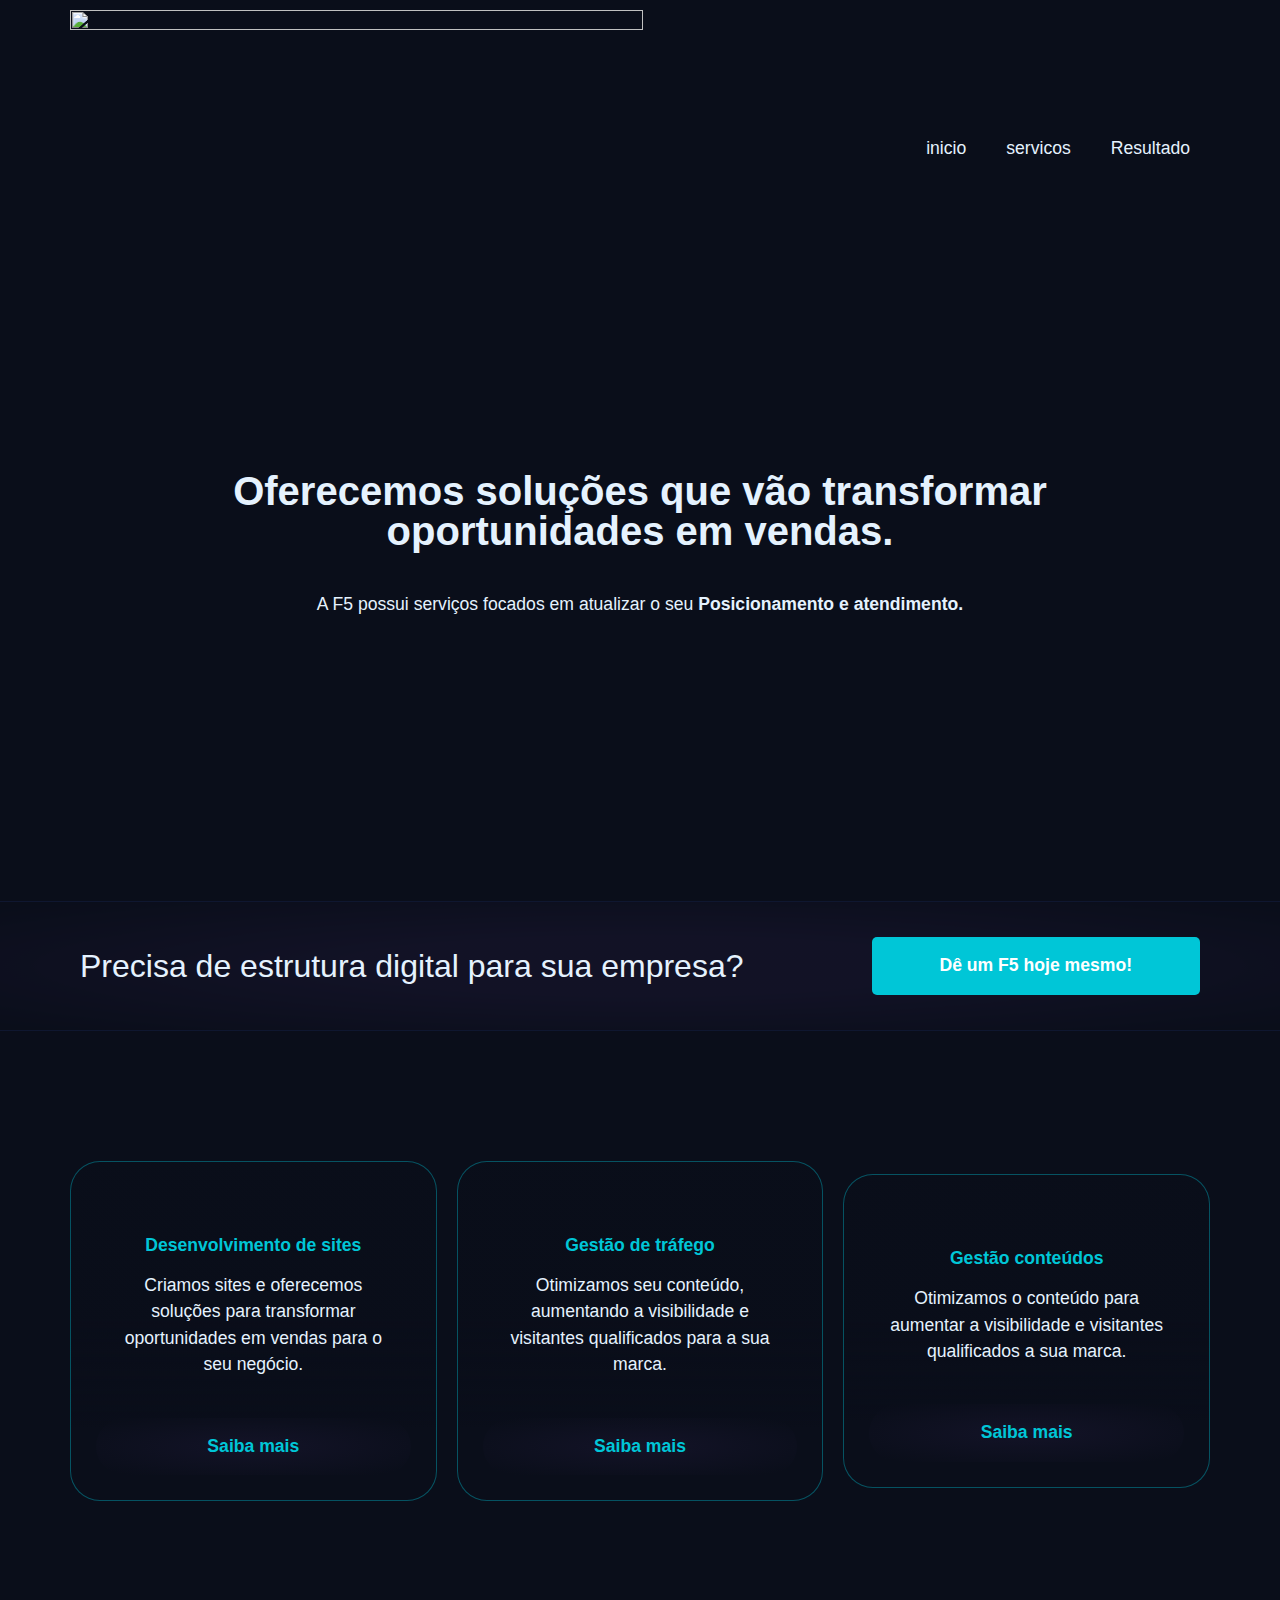
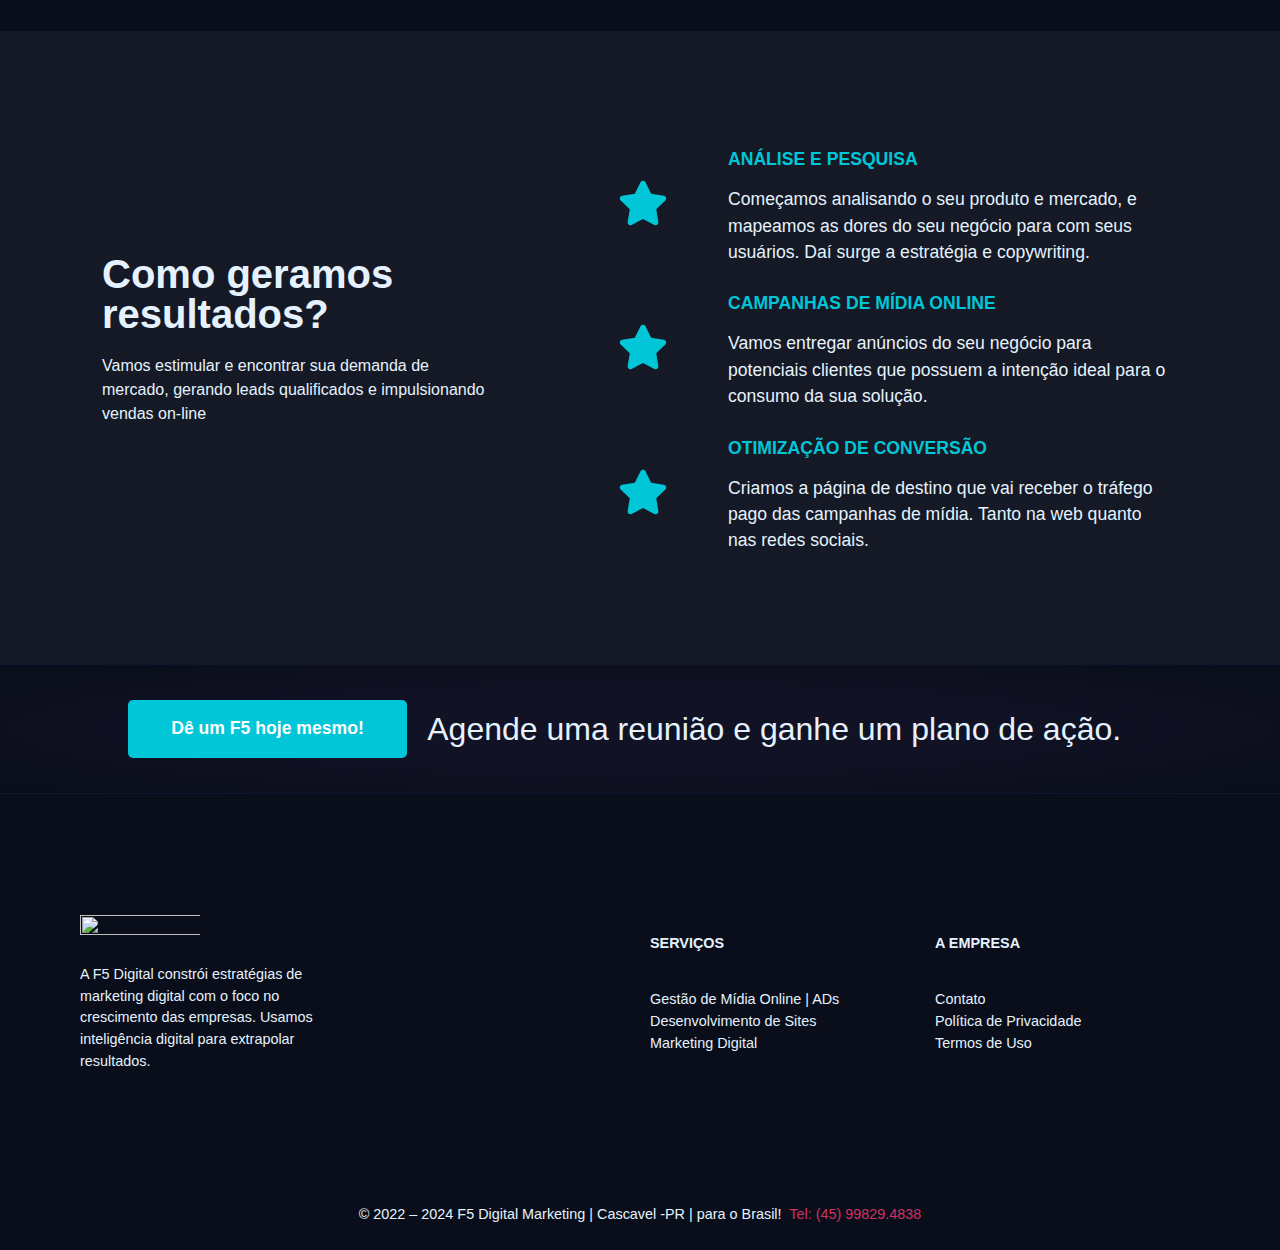
==== commit f0d46a4b: "." ====
--- a/index.html
+++ b/index.html
@@ -133,9 +133,6 @@
 <dotlottie-player src="https://lottie.host/d1a33cf1-9d0a-4cbb-a5ab-b8f8535377e2/F5OwB2Hd4r.lottie" background="transparent" speed="0.9" style="width: 150px; height: 150px" direction="1" mode="normal" loop="" autoplay=""><template shadowrootmode="open"><!---->
       <div id="animation-container" lang="en" role="img" aria-label="lottie-animation-container" class="main">
         <div id="animation" class="animation" style="background:transparent;">
-          <!--?lit$81644139926$-->
-        <svg xmlns="http://www.w3.org/2000/svg" xmlns:xlink="http://www.w3.org/1999/xlink" viewBox="0 0 431 435" width="431" height="435" preserveAspectRatio="xMidYMid meet" style="width: 100%; height: 100%; transform: translate3d(0px, 0px, 0px); content-visibility: visible;"><defs><clippath id="__lottie_element_10"><rect width="431" height="435" x="0" y="0"></rect></clippath></defs><g clip-path="url(#__lottie_element_10)"><g transform="matrix(-0.4784473776817322,-0.14521749317646027,0.14521749317646027,-0.4784473776817322,-168.48089599609375,423.311767578125)" opacity="1" style="display: block;"><g opacity="1" transform="matrix(1,0,0,1,0,0)"><path fill="rgb(208,214,250)" fill-opacity="1" d=" M-404.30499267578125,250.95700073242188 C-402.8210144042969,246.80799865722656 -400.8009948730469,242.93099975585938 -398.3340148925781,239.4029998779297 C-398.3340148925781,239.4029998779297 -403.88800048828125,228.6999969482422 -403.88800048828125,228.6999969482422 C-403.88800048828125,228.6999969482422 -388.64801025390625,215.8260040283203 -388.64801025390625,215.8260040283203 C-388.64801025390625,215.8260040283203 -379.02398681640625,223.09100341796875 -379.02398681640625,223.09100341796875 C-375.13299560546875,221.2480010986328 -370.9739990234375,219.90499877929688 -366.6340026855469,219.13499450683594 C-366.6340026855469,219.13499450683594 -362.9949951171875,207.64500427246094 -362.9949951171875,207.64500427246094 C-362.9949951171875,207.64500427246094 -343.1159973144531,209.3179931640625 -343.1159973144531,209.3179931640625 C-343.1159973144531,209.3179931640625 -341.447998046875,221.25399780273438 -341.447998046875,221.25399780273438 C-337.2980041503906,222.73800659179688 -333.4209899902344,224.75799560546875 -329.89300537109375,227.2259979248047 C-329.89300537109375,227.2259979248047 -319.1910095214844,221.67300415039062 -319.1910095214844,221.67300415039062 C-319.1910095214844,221.67300415039062 -306.3169860839844,236.91200256347656 -306.3169860839844,236.91200256347656 C-306.3169860839844,236.91200256347656 -313.5820007324219,246.53700256347656 -313.5820007324219,246.53700256347656 C-311.739013671875,250.42799377441406 -310.39599609375,254.58700561523438 -309.62701416015625,258.9259948730469 C-309.62701416015625,258.9259948730469 -298.135986328125,262.5660095214844 -298.135986328125,262.5660095214844 C-298.135986328125,262.5660095214844 -299.8089904785156,282.44500732421875 -299.8089904785156,282.44500732421875 C-299.8089904785156,282.44500732421875 -311.7449951171875,284.1130065917969 -311.7449951171875,284.1130065917969 C-313.22900390625,288.26300048828125 -315.2489929199219,292.1390075683594 -317.7170104980469,295.6669921875 C-317.7170104980469,295.6669921875 -312.16400146484375,306.3699951171875 -312.16400146484375,306.3699951171875 C-312.16400146484375,306.3699951171875 -327.40301513671875,319.2439880371094 -327.40301513671875,319.2439880371094 C-327.40301513671875,319.2439880371094 -337.02801513671875,311.9779968261719 -337.02801513671875,311.9779968261719 C-340.9179992675781,313.82000732421875 -345.0780029296875,315.16400146484375 -349.4169921875,315.9330139160156 C-349.4169921875,315.9330139160156 -353.0570068359375,327.42498779296875 -353.0570068359375,327.42498779296875 C-353.0570068359375,327.42498779296875 -372.9360046386719,325.75201416015625 -372.9360046386719,325.75201416015625 C-372.9360046386719,325.75201416015625 -374.6029968261719,313.8160095214844 -374.6029968261719,313.8160095214844 C-378.75201416015625,312.3320007324219 -382.6300048828125,310.3110046386719 -386.1579895019531,307.8429870605469 C-386.1579895019531,307.8429870605469 -396.8609924316406,313.3970031738281 -396.8609924316406,313.3970031738281 C-396.8609924316406,313.3970031738281 -409.7340087890625,298.1579895019531 -409.7340087890625,298.1579895019531 C-409.7340087890625,298.1579895019531 -402.468994140625,288.5329895019531 -402.468994140625,288.5329895019531 C-404.31201171875,284.6419982910156 -405.656005859375,280.4830017089844 -406.42498779296875,276.1440124511719 C-406.42498779296875,276.1440124511719 -417.9159851074219,272.5039978027344 -417.9159851074219,272.5039978027344 C-417.9159851074219,272.5039978027344 -416.2430114746094,252.625 -416.2430114746094,252.625 C-416.2430114746094,252.625 -404.30499267578125,250.95700073242188 -404.30499267578125,250.95700073242188 C-404.30499267578125,250.95700073242188 -404.30499267578125,250.95700073242188 -404.30499267578125,250.95700073242188z M-386.65301513671875,264.2149963378906 C-387.98699951171875,280.0669860839844 -376.2179870605469,294 -360.364990234375,295.3340148925781 C-344.51300048828125,296.6679992675781 -330.58099365234375,284.89898681640625 -329.24700927734375,269.0469970703125 C-327.9129943847656,253.19500732421875 -339.6820068359375,239.26199340820312 -355.53399658203125,237.92799377441406 C-371.3869934082031,236.593994140625 -385.3190002441406,248.36300659179688 -386.65301513671875,264.2149963378906z"></path></g></g><g transform="matrix(-0.4784473776817322,-0.14521749317646027,0.14521749317646027,-0.4784473776817322,542.2037963867188,143.81422424316406)" opacity="1" style="display: block;"><g opacity="1" transform="matrix(1,0,0,1,0,0)"><path fill="rgb(13,47,199)" fill-opacity="1" d=" M304.6319885253906,-136.7310028076172 C305.13299560546875,-138.13299560546875 305.8160095214844,-139.44200134277344 306.6499938964844,-140.63400268554688 C306.6499938964844,-140.63400268554688 304.77301025390625,-144.25100708007812 304.77301025390625,-144.25100708007812 C304.77301025390625,-144.25100708007812 309.9219970703125,-148.6009979248047 309.9219970703125,-148.6009979248047 C309.9219970703125,-148.6009979248047 313.17401123046875,-146.14599609375 313.17401123046875,-146.14599609375 C314.489013671875,-146.7689971923828 315.8949890136719,-147.22300720214844 317.3609924316406,-147.48300170898438 C317.3609924316406,-147.48300170898438 318.59100341796875,-151.36500549316406 318.59100341796875,-151.36500549316406 C318.59100341796875,-151.36500549316406 325.3080139160156,-150.8000030517578 325.3080139160156,-150.8000030517578 C325.3080139160156,-150.8000030517578 325.8710021972656,-146.76699829101562 325.8710021972656,-146.76699829101562 C327.27301025390625,-146.26499938964844 328.5830078125,-145.58299255371094 329.7749938964844,-144.74899291992188 C329.7749938964844,-144.74899291992188 333.3909912109375,-146.625 333.3909912109375,-146.625 C333.3909912109375,-146.625 337.7409973144531,-141.4759979248047 337.7409973144531,-141.4759979248047 C337.7409973144531,-141.4759979248047 335.2869873046875,-138.2239990234375 335.2869873046875,-138.2239990234375 C335.90899658203125,-136.90899658203125 336.3630065917969,-135.50399780273438 336.62298583984375,-134.03799438476562 C336.62298583984375,-134.03799438476562 340.5060119628906,-132.80799865722656 340.5060119628906,-132.80799865722656 C340.5060119628906,-132.80799865722656 339.94000244140625,-126.09100341796875 339.94000244140625,-126.09100341796875 C339.94000244140625,-126.09100341796875 335.9070129394531,-125.52799987792969 335.9070129394531,-125.52799987792969 C335.4049987792969,-124.1259994506836 334.7229919433594,-122.81600189208984 333.8890075683594,-121.6240005493164 C333.8890075683594,-121.6240005493164 335.7659912109375,-118.00700378417969 335.7659912109375,-118.00700378417969 C335.7659912109375,-118.00700378417969 330.6159973144531,-113.65699768066406 330.6159973144531,-113.65699768066406 C330.6159973144531,-113.65699768066406 327.364013671875,-116.11199951171875 327.364013671875,-116.11199951171875 C326.04901123046875,-115.48999786376953 324.6440124511719,-115.03600311279297 323.1780090332031,-114.7760009765625 C323.1780090332031,-114.7760009765625 321.947998046875,-110.89299774169922 321.947998046875,-110.89299774169922 C321.947998046875,-110.89299774169922 315.23199462890625,-111.45800018310547 315.23199462890625,-111.45800018310547 C315.23199462890625,-111.45800018310547 314.6679992675781,-115.49099731445312 314.6679992675781,-115.49099731445312 C313.2659912109375,-115.99199676513672 311.95599365234375,-116.67500305175781 310.7640075683594,-117.50900268554688 C310.7640075683594,-117.50900268554688 307.14801025390625,-115.63300323486328 307.14801025390625,-115.63300323486328 C307.14801025390625,-115.63300323486328 302.7980041503906,-120.78199768066406 302.7980041503906,-120.78199768066406 C302.7980041503906,-120.78199768066406 305.25299072265625,-124.03399658203125 305.25299072265625,-124.03399658203125 C304.6310119628906,-125.3489990234375 304.1759948730469,-126.75399780273438 303.9159851074219,-128.22000122070312 C303.9159851074219,-128.22000122070312 300.0329895019531,-129.4499969482422 300.0329895019531,-129.4499969482422 C300.0329895019531,-129.4499969482422 300.5989990234375,-136.16700744628906 300.5989990234375,-136.16700744628906 C300.5989990234375,-136.16700744628906 304.6319885253906,-136.7310028076172 304.6319885253906,-136.7310028076172 C304.6319885253906,-136.7310028076172 304.6319885253906,-136.7310028076172 304.6319885253906,-136.7310028076172z M310.59698486328125,-132.25100708007812 C310.14599609375,-126.8949966430664 314.12298583984375,-122.18699645996094 319.47900390625,-121.73600006103516 C324.8349914550781,-121.28500366210938 329.5429992675781,-125.26200103759766 329.9939880371094,-130.6179962158203 C330.44500732421875,-135.9739990234375 326.4679870605469,-140.6820068359375 321.11199951171875,-141.13299560546875 C315.7560119628906,-141.58399963378906 311.0480041503906,-137.60699462890625 310.59698486328125,-132.25100708007812z"></path></g></g><g transform="matrix(-0.4784473776817322,0.14521749317646027,-0.14521749317646027,-0.4784473776817322,424.4964599609375,15.709190368652344)" opacity="1" style="display: block;"><g opacity="1" transform="matrix(1,0,0,1,0,0)"><path fill="rgb(13,47,199)" fill-opacity="1" d=" M235.35499572753906,-191.99000549316406 C236.23199462890625,-194.44400024414062 237.42599487304688,-196.73500061035156 238.88499450683594,-198.8209991455078 C238.88499450683594,-198.8209991455078 235.6009979248047,-205.14999389648438 235.6009979248047,-205.14999389648438 C235.6009979248047,-205.14999389648438 244.61199951171875,-212.76199340820312 244.61199951171875,-212.76199340820312 C244.61199951171875,-212.76199340820312 250.30299377441406,-208.4669952392578 250.30299377441406,-208.4669952392578 C252.60400390625,-209.5570068359375 255.06300354003906,-210.3509979248047 257.6289978027344,-210.80599975585938 C257.6289978027344,-210.80599975585938 259.781005859375,-217.60000610351562 259.781005859375,-217.60000610351562 C259.781005859375,-217.60000610351562 271.5360107421875,-216.61099243164062 271.5360107421875,-216.61099243164062 C271.5360107421875,-216.61099243164062 272.5220031738281,-209.55299377441406 272.5220031738281,-209.55299377441406 C274.97601318359375,-208.6750030517578 277.26800537109375,-207.47999572753906 279.35400390625,-206.02099609375 C279.35400390625,-206.02099609375 285.6820068359375,-209.30499267578125 285.6820068359375,-209.30499267578125 C285.6820068359375,-209.30499267578125 293.29400634765625,-200.29400634765625 293.29400634765625,-200.29400634765625 C293.29400634765625,-200.29400634765625 288.9989929199219,-194.60299682617188 288.9989929199219,-194.60299682617188 C290.0889892578125,-192.302001953125 290.8819885253906,-189.84300231933594 291.3370056152344,-187.27699279785156 C291.3370056152344,-187.27699279785156 298.1319885253906,-185.125 298.1319885253906,-185.125 C298.1319885253906,-185.125 297.14300537109375,-173.37100219726562 297.14300537109375,-173.37100219726562 C297.14300537109375,-173.37100219726562 290.0849914550781,-172.38499450683594 290.0849914550781,-172.38499450683594 C289.2070007324219,-169.93099975585938 288.01300048828125,-167.63900756835938 286.5539855957031,-165.55299377441406 C286.5539855957031,-165.55299377441406 289.8380126953125,-159.2239990234375 289.8380126953125,-159.2239990234375 C289.8380126953125,-159.2239990234375 280.82598876953125,-151.61199951171875 280.82598876953125,-151.61199951171875 C280.82598876953125,-151.61199951171875 275.135009765625,-155.9080047607422 275.135009765625,-155.9080047607422 C272.8349914550781,-154.81900024414062 270.3760070800781,-154.0240020751953 267.80999755859375,-153.56900024414062 C267.80999755859375,-153.56900024414062 265.6579895019531,-146.7740020751953 265.6579895019531,-146.7740020751953 C265.6579895019531,-146.7740020751953 253.9029998779297,-147.76400756835938 253.9029998779297,-147.76400756835938 C253.9029998779297,-147.76400756835938 252.91700744628906,-154.82200622558594 252.91700744628906,-154.82200622558594 C250.46400451660156,-155.6999969482422 248.17100524902344,-156.8939971923828 246.0850067138672,-158.35299682617188 C246.0850067138672,-158.35299682617188 239.75599670410156,-155.06900024414062 239.75599670410156,-155.06900024414062 C239.75599670410156,-155.06900024414062 232.1439971923828,-164.0800018310547 232.1439971923828,-164.0800018310547 C232.1439971923828,-164.0800018310547 236.44000244140625,-169.77099609375 236.44000244140625,-169.77099609375 C235.35000610351562,-172.07200622558594 234.5570068359375,-174.531005859375 234.1020050048828,-177.0970001220703 C234.1020050048828,-177.0970001220703 227.3070068359375,-179.24899291992188 227.3070068359375,-179.24899291992188 C227.3070068359375,-179.24899291992188 228.29600524902344,-191.0030059814453 228.29600524902344,-191.0030059814453 C228.29600524902344,-191.0030059814453 235.35499572753906,-191.99000549316406 235.35499572753906,-191.99000549316406 C235.35499572753906,-191.99000549316406 235.35499572753906,-191.99000549316406 235.35499572753906,-191.99000549316406z M245.79200744628906,-184.14999389648438 C245.0030059814453,-174.77699279785156 251.96299743652344,-166.53900146484375 261.33599853515625,-165.75 C270.7090148925781,-164.96099853515625 278.9469909667969,-171.9199981689453 279.7359924316406,-181.29299926757812 C280.5249938964844,-190.66600036621094 273.5660095214844,-198.9040069580078 264.1929931640625,-199.6929931640625 C254.82000732421875,-200.48199462890625 246.58099365234375,-193.5229949951172 245.79200744628906,-184.14999389648438z"></path></g></g><g transform="matrix(-0.4784473776817322,0.14521749317646027,-0.14521749317646027,-0.4784473776817322,-22.705352783203125,82.66259765625)" opacity="1" style="display: block;"><g opacity="1" transform="matrix(1,0,0,1,0,0)"><path fill="rgb(208,214,250)" fill-opacity="1" d=" M-314.88800048828125,-261.5710144042969 C-312.8330078125,-267.32000732421875 -310.03399658203125,-272.69000244140625 -306.6159973144531,-277.5769958496094 C-306.6159973144531,-277.5769958496094 -314.3110046386719,-292.406005859375 -314.3110046386719,-292.406005859375 C-314.3110046386719,-292.406005859375 -293.1969909667969,-310.2409973144531 -293.1969909667969,-310.2409973144531 C-293.1969909667969,-310.2409973144531 -279.864013671875,-300.177001953125 -279.864013671875,-300.177001953125 C-274.4739990234375,-302.7300109863281 -268.7099914550781,-304.5920104980469 -262.697998046875,-305.6579895019531 C-262.697998046875,-305.6579895019531 -257.656005859375,-321.57598876953125 -257.656005859375,-321.57598876953125 C-257.656005859375,-321.57598876953125 -230.11500549316406,-319.25799560546875 -230.11500549316406,-319.25799560546875 C-230.11500549316406,-319.25799560546875 -227.80499267578125,-302.72198486328125 -227.80499267578125,-302.72198486328125 C-222.05499267578125,-300.6659851074219 -216.68499755859375,-297.8659973144531 -211.7969970703125,-294.4469909667969 C-211.7969970703125,-294.4469909667969 -196.968994140625,-302.1409912109375 -196.968994140625,-302.1409912109375 C-196.968994140625,-302.1409912109375 -179.13400268554688,-281.02801513671875 -179.13400268554688,-281.02801513671875 C-179.13400268554688,-281.02801513671875 -189.19900512695312,-267.6940002441406 -189.19900512695312,-267.6940002441406 C-186.64599609375,-262.3039855957031 -184.78399658203125,-256.5409851074219 -183.718994140625,-250.5290069580078 C-183.718994140625,-250.5290069580078 -167.7989959716797,-245.48699951171875 -167.7989959716797,-245.48699951171875 C-167.7989959716797,-245.48699951171875 -170.11700439453125,-217.9459991455078 -170.11700439453125,-217.9459991455078 C-170.11700439453125,-217.9459991455078 -186.6529998779297,-215.63499450683594 -186.6529998779297,-215.63499450683594 C-188.70899963378906,-209.88600158691406 -191.50900268554688,-204.51499938964844 -194.92799377441406,-199.6280059814453 C-194.92799377441406,-199.6280059814453 -187.23300170898438,-184.7989959716797 -187.23300170898438,-184.7989959716797 C-187.23300170898438,-184.7989959716797 -208.3470001220703,-166.96400451660156 -208.3470001220703,-166.96400451660156 C-208.3470001220703,-166.96400451660156 -221.68099975585938,-177.02999877929688 -221.68099975585938,-177.02999877929688 C-227.0709991455078,-174.47799682617188 -232.83399963378906,-172.61500549316406 -238.84500122070312,-171.5500030517578 C-238.84500122070312,-171.5500030517578 -243.88800048828125,-155.62899780273438 -243.88800048828125,-155.62899780273438 C-243.88800048828125,-155.62899780273438 -271.4289855957031,-157.947998046875 -271.4289855957031,-157.947998046875 C-271.4289855957031,-157.947998046875 -273.739013671875,-174.48500061035156 -273.739013671875,-174.48500061035156 C-279.4880065917969,-176.54100036621094 -284.8590087890625,-179.33999633789062 -289.74700927734375,-182.75900268554688 C-289.74700927734375,-182.75900268554688 -304.57501220703125,-175.06399536132812 -304.57501220703125,-175.06399536132812 C-304.57501220703125,-175.06399536132812 -322.4100036621094,-196.177001953125 -322.4100036621094,-196.177001953125 C-322.4100036621094,-196.177001953125 -312.34600830078125,-209.51199340820312 -312.34600830078125,-209.51199340820312 C-314.89898681640625,-214.90199279785156 -316.7590026855469,-220.6649932861328 -317.82501220703125,-226.67599487304688 C-317.82501220703125,-226.67599487304688 -333.7449951171875,-231.718994140625 -333.7449951171875,-231.718994140625 C-333.7449951171875,-231.718994140625 -331.427001953125,-259.260009765625 -331.427001953125,-259.260009765625 C-331.427001953125,-259.260009765625 -314.88800048828125,-261.5710144042969 -314.88800048828125,-261.5710144042969 C-314.88800048828125,-261.5710144042969 -314.88800048828125,-261.5710144042969 -314.88800048828125,-261.5710144042969z M-290.4330139160156,-243.20199584960938 C-292.281005859375,-221.24000549316406 -275.9750061035156,-201.93800354003906 -254.01300048828125,-200.08900451660156 C-232.05099487304688,-198.24000549316406 -212.74899291992188,-214.54600524902344 -210.9010009765625,-236.50799560546875 C-209.052001953125,-258.4700012207031 -225.35699462890625,-277.7720031738281 -247.31900024414062,-279.6210021972656 C-269.281005859375,-281.4700012207031 -288.5840148925781,-265.16400146484375 -290.4330139160156,-243.20199584960938z"></path></g></g><g transform="matrix(0.5,0,0,0.5,0.8000030517578125,0.147003173828125)" opacity="1" style="display: block;"><g opacity="1" transform="matrix(1,0,0,1,0,0)"><g opacity="1" transform="matrix(1,0,0,1,0,0)"><g opacity="1" transform="matrix(1,0,0,1,0,0)"><g opacity="1" transform="matrix(1,0,0,1,-5.041999816894531,0.04100000113248825)"><g opacity="1" transform="matrix(1,0,0,1,0,0)"><g opacity="1" transform="matrix(1,0,0,1,422.7229919433594,627.4140014648438)"><g opacity="1" transform="matrix(1,0,0,1,0,0)"><path fill="rgb(4,18,80)" fill-opacity="1" d=" M46.277000427246094,14.66100025177002 C46.277000427246094,14.66100025177002 43.0620002746582,-28.733999252319336 43.0620002746582,-28.733999252319336 C43.0620002746582,-28.733999252319336 -43.20600128173828,-28.733999252319336 -43.20600128173828,-28.733999252319336 C-43.20600128173828,-28.733999252319336 -46.44300079345703,14.965999603271484 -46.44300079345703,14.965999603271484 C-46.80400085449219,19.836999893188477 -48.21900177001953,24.52400016784668 -50.53499984741211,28.733999252319336 C-50.53499984741211,28.733999252319336 50.53499984741211,28.733999252319336 50.53499984741211,28.733999252319336 C48.12099838256836,24.451000213623047 46.64699935913086,19.65399932861328 46.277000427246094,14.66100025177002z"></path></g></g><g opacity="1" transform="matrix(1,0,0,1,422.7229919433594,664.1849975585938)"><path fill="rgb(7,26,107)" fill-opacity="1" d=" M68.66999816894531,-8.036999702453613 C68.66999816894531,-8.036999702453613 -68.6709976196289,-8.036999702453613 -68.6709976196289,-8.036999702453613 C-70.4739990234375,-8.036999702453613 -71.93399810791016,-6.576000213623047 -71.93399810791016,-4.7729997634887695 C-71.93399810791016,-4.7729997634887695 -71.93399810791016,4.7729997634887695 -71.93399810791016,4.7729997634887695 C-71.93399810791016,6.576000213623047 -70.4739990234375,8.036999702453613 -68.6709976196289,8.036999702453613 C-68.6709976196289,8.036999702453613 68.66999816894531,8.036999702453613 68.66999816894531,8.036999702453613 C70.4729995727539,8.036999702453613 71.93399810791016,6.576000213623047 71.93399810791016,4.7729997634887695 C71.93399810791016,4.7729997634887695 71.93399810791016,-4.7729997634887695 71.93399810791016,-4.7729997634887695 C71.93399810791016,-6.576000213623047 70.4729995727539,-8.036999702453613 68.66999816894531,-8.036999702453613z"></path></g></g></g><g opacity="1" transform="matrix(1,0,0,1,0,0)"><g opacity="1" transform="matrix(1,0,0,1,422.8210144042969,588.2310180664062)"><path fill="rgb(7,26,107)" fill-opacity="1" d=" M-223.43899536132812,-20.89699935913086 C-223.43899536132812,-20.89699935913086 -223.43899536132812,6.831999778747559 -223.43899536132812,6.831999778747559 C-223.43899536132812,14.600000381469727 -217.14100646972656,20.89699935913086 -209.3730010986328,20.89699935913086 C-209.3730010986328,20.89699935913086 209.3730010986328,20.89699935913086 209.3730010986328,20.89699935913086 C217.14100646972656,20.89699935913086 223.43899536132812,14.600000381469727 223.43899536132812,6.831999778747559 C223.43899536132812,6.831999778747559 223.43899536132812,-20.89699935913086 223.43899536132812,-20.89699935913086 C223.43899536132812,-20.89699935913086 -223.43899536132812,-20.89699935913086 -223.43899536132812,-20.89699935913086z"></path></g><g opacity="1" transform="matrix(1,0,0,1,0,0)"><g opacity="1" transform="matrix(1,0,0,1,422.8210144042969,434.3160095214844)"><path fill="rgb(4,18,80)" fill-opacity="1" d=" M209.3730010986328,-133.01800537109375 C209.3730010986328,-133.01800537109375 -209.3730010986328,-133.01800537109375 -209.3730010986328,-133.01800537109375 C-217.14100646972656,-133.01800537109375 -223.43899536132812,-126.72100067138672 -223.43899536132812,-118.9530029296875 C-223.43899536132812,-118.9530029296875 -223.43899536132812,133.01800537109375 -223.43899536132812,133.01800537109375 C-223.43899536132812,133.01800537109375 223.43899536132812,133.01800537109375 223.43899536132812,133.01800537109375 C223.43899536132812,133.01800537109375 223.43899536132812,-118.9530029296875 223.43899536132812,-118.9530029296875 C223.43899536132812,-126.72100067138672 217.14100646972656,-133.01800537109375 209.3730010986328,-133.01800537109375z"></path></g><g opacity="1" transform="matrix(1,0,0,1,422.0169982910156,434.3160095214844)"><path fill="rgb(227,231,250)" fill-opacity="1" d=" M204.1490020751953,115.33599853515625 C204.1490020751953,115.33599853515625 -204.1490020751953,115.33599853515625 -204.1490020751953,115.33599853515625 C-204.1490020751953,115.33599853515625 -204.1490020751953,-115.33599853515625 -204.1490020751953,-115.33599853515625 C-204.1490020751953,-115.33599853515625 204.1490020751953,-115.33599853515625 204.1490020751953,-115.33599853515625 C204.1490020751953,-115.33599853515625 204.1490020751953,115.33599853515625 204.1490020751953,115.33599853515625z"></path></g></g></g></g><g opacity="1" transform="matrix(1,0,0,1,573.5289916992188,525.5609741210938)"><g opacity="1" transform="matrix(1,0,0,1,0,0)"><g opacity="1" transform="matrix(1,0,0,1,573.5289916992188,525.5609741210938)"><g opacity="1" transform="matrix(1,0,0,1,0,0)"><path fill="rgb(32,24,21)" fill-opacity="1" d=" M0,0"></path></g></g><g opacity="1" transform="matrix(1,0,0,1,533.2509765625,501.6860046386719)"><path fill="rgb(189,61,52)" fill-opacity="1" d=" M0,0"></path></g><g opacity="1" transform="matrix(1,0,0,1,532.43701171875,507.89300537109375)"><path fill="rgb(189,61,52)" fill-opacity="1" d=" M0,0"></path></g><g opacity="1" transform="matrix(1,0,0,1,542.7949829101562,492.14300537109375)"><path fill="rgb(189,61,52)" fill-opacity="1" d=" M0,0"></path></g><g opacity="1" transform="matrix(1,0,0,1,550.4219970703125,494.7590026855469)"><path fill="rgb(189,61,52)" fill-opacity="1" d=" M0,0"></path></g></g></g></g></g></g><g transform="matrix(0.5,0,0,0.5,0,0)" opacity="1" style="display: block;"><g opacity="1" transform="matrix(1,0,0,1,0,0)"><g opacity="1" transform="matrix(1,0,0,1,0,0)"><g opacity="1" transform="matrix(1,0,0,1,418.5929870605469,743.2509765625)"><path fill="rgb(7,26,107)" fill-opacity="1" d=" M-169.48500061035156,-3.4579999446868896 C-169.48500061035156,-3.4579999446868896 -169.1929931640625,2.8580000400543213 -169.1929931640625,2.8580000400543213 C-169.1929931640625,2.8580000400543213 169.15699768066406,3.736999988555908 169.15699768066406,3.736999988555908 C169.15699768066406,3.736999988555908 169.4770050048828,-3.315000057220459 169.4770050048828,-3.315000057220459 C169.52200317382812,-3.5190000534057617 169.36700439453125,-3.7119998931884766 169.1580047607422,-3.7119998931884766 C169.1580047607422,-3.7119998931884766 158.73300170898438,-3.736999988555908 158.73300170898438,-3.736999988555908 C158.73300170898438,-3.736999988555908 -169.48500061035156,-3.4579999446868896 -169.48500061035156,-3.4579999446868896z"></path></g><g opacity="1" transform="matrix(1,0,0,1,0,0)"><g opacity="1" transform="matrix(1,0,0,1,418.6470031738281,714.9439697265625)"><g opacity="1" transform="matrix(1,0,0,1,0,0)"><path fill="rgb(7,26,107)" fill-opacity="1" d=" M169.53799438476562,24.849000930786133 C169.53799438476562,24.849000930786133 127.29900360107422,-24.849000930786133 127.29900360107422,-24.849000930786133 C127.29900360107422,-24.849000930786133 -127.33699798583984,-24.600000381469727 -127.33699798583984,-24.600000381469727 C-127.33699798583984,-24.600000381469727 -169.53799438476562,24.849000930786133 -169.53799438476562,24.849000930786133 C-169.53799438476562,24.849000930786133 169.53799438476562,24.849000930786133 169.53799438476562,24.849000930786133z"></path></g></g><g opacity="1" transform="matrix(1,0,0,1,0,0)"><g opacity="1" transform="matrix(1,0,0,1,299.7909851074219,693.10498046875)"><path fill="rgb(255,255,255)" fill-opacity="1" d=" M-8.543000221252441,1.8020000457763672 C-8.543000221252441,1.8020000457763672 5.886000156402588,1.8020000457763672 5.886000156402588,1.8020000457763672 C6.321000099182129,1.8020000457763672 6.770999908447266,1.6679999828338623 6.890999794006348,1.503000020980835 C6.890999794006348,1.503000020980835 9.092000007629395,-1.5160000324249268 9.092000007629395,-1.5160000324249268 C9.206999778747559,-1.6740000247955322 8.956000328063965,-1.8020000457763672 8.531999588012695,-1.8020000457763672 C8.531999588012695,-1.8020000457763672 -5.559000015258789,-1.8020000457763672 -5.559000015258789,-1.8020000457763672 C-5.984000205993652,-1.8020000457763672 -6.434000015258789,-1.6740000247955322 -6.565999984741211,-1.5160000324249268 C-6.565999984741211,-1.5160000324249268 -9.081000328063965,1.503000020980835 -9.081000328063965,1.503000020980835 C-9.218000411987305,1.6679999828338623 -8.977999687194824,1.8020000457763672 -8.543000221252441,1.8020000457763672z"></path></g><g opacity="1" transform="matrix(1,0,0,1,318.0989990234375,693.10498046875)"><path fill="rgb(255,255,255)" fill-opacity="1" d=" M-8.32699966430664,1.8020000457763672 C-8.32699966430664,1.8020000457763672 6.1020002365112305,1.8020000457763672 6.1020002365112305,1.8020000457763672 C6.5370001792907715,1.8020000457763672 6.9710001945495605,1.6679999828338623 7.071000099182129,1.503000020980835 C7.071000099182129,1.503000020980835 8.90999984741211,-1.5160000324249268 8.90999984741211,-1.5160000324249268 C9.005999565124512,-1.6740000247955322 8.73900032043457,-1.8020000457763672 8.3149995803833,-1.8020000457763672 C8.3149995803833,-1.8020000457763672 -5.776000022888184,-1.8020000457763672 -5.776000022888184,-1.8020000457763672 C-6.199999809265137,-1.8020000457763672 -6.636000156402588,-1.6740000247955322 -6.749000072479248,-1.5160000324249268 C-6.749000072479248,-1.5160000324249268 -8.901000022888184,1.503000020980835 -8.901000022888184,1.503000020980835 C-9.017999649047852,1.6679999828338623 -8.76200008392334,1.8020000457763672 -8.32699966430664,1.8020000457763672z"></path></g><g opacity="1" transform="matrix(1,0,0,1,336.4070129394531,693.10498046875)"><path fill="rgb(255,255,255)" fill-opacity="1" d=" M-8.109999656677246,1.8020000457763672 C-8.109999656677246,1.8020000457763672 6.318999767303467,1.8020000457763672 6.318999767303467,1.8020000457763672 C6.754000186920166,1.8020000457763672 7.171999931335449,1.6679999828338623 7.251999855041504,1.503000020980835 C7.251999855041504,1.503000020980835 8.72700023651123,-1.5160000324249268 8.72700023651123,-1.5160000324249268 C8.803999900817871,-1.6740000247955322 8.522000312805176,-1.8020000457763672 8.097999572753906,-1.8020000457763672 C8.097999572753906,-1.8020000457763672 -5.993000030517578,-1.8020000457763672 -5.993000030517578,-1.8020000457763672 C-6.416999816894531,-1.8020000457763672 -6.836999893188477,-1.6740000247955322 -6.931000232696533,-1.5160000324249268 C-6.931000232696533,-1.5160000324249268 -8.720000267028809,1.503000020980835 -8.720000267028809,1.503000020980835 C-8.817999839782715,1.6679999828338623 -8.545000076293945,1.8020000457763672 -8.109999656677246,1.8020000457763672z"></path></g><g opacity="1" transform="matrix(1,0,0,1,354.7149963378906,693.10498046875)"><path fill="rgb(255,255,255)" fill-opacity="1" d=" M-7.89300012588501,1.8020000457763672 C-7.89300012588501,1.8020000457763672 6.535999774932861,1.8020000457763672 6.535999774932861,1.8020000457763672 C6.9710001945495605,1.8020000457763672 7.372000217437744,1.6679999828338623 7.433000087738037,1.503000020980835 C7.433000087738037,1.503000020980835 8.545000076293945,-1.5160000324249268 8.545000076293945,-1.5160000324249268 C8.602999687194824,-1.6740000247955322 8.307000160217285,-1.8020000457763672 7.881999969482422,-1.8020000457763672 C7.881999969482422,-1.8020000457763672 -6.210000038146973,-1.8020000457763672 -6.210000038146973,-1.8020000457763672 C-6.633999824523926,-1.8020000457763672 -7.038000106811523,-1.6740000247955322 -7.11299991607666,-1.5160000324249268 C-7.11299991607666,-1.5160000324249268 -8.538999557495117,1.503000020980835 -8.538999557495117,1.503000020980835 C-8.616999626159668,1.6679999828338623 -8.32699966430664,1.8020000457763672 -7.89300012588501,1.8020000457763672z"></path></g><g opacity="1" transform="matrix(1,0,0,1,373.02301025390625,693.10498046875)"><path fill="rgb(255,255,255)" fill-opacity="1" d=" M-7.677000045776367,1.8020000457763672 C-7.677000045776367,1.8020000457763672 6.751999855041504,1.8020000457763672 6.751999855041504,1.8020000457763672 C7.186999797821045,1.8020000457763672 7.572000026702881,1.6679999828338623 7.61299991607666,1.503000020980835 C7.61299991607666,1.503000020980835 8.362000465393066,-1.5160000324249268 8.362000465393066,-1.5160000324249268 C8.401000022888184,-1.6740000247955322 8.08899974822998,-1.8020000457763672 7.664999961853027,-1.8020000457763672 C7.664999961853027,-1.8020000457763672 -6.427000045776367,-1.8020000457763672 -6.427000045776367,-1.8020000457763672 C-6.85099983215332,-1.8020000457763672 -7.239999771118164,-1.6740000247955322 -7.296000003814697,-1.5160000324249268 C-7.296000003814697,-1.5160000324249268 -8.359000205993652,1.503000020980835 -8.359000205993652,1.503000020980835 C-8.416999816894531,1.6679999828338623 -8.112000465393066,1.8020000457763672 -7.677000045776367,1.8020000457763672z"></path></g><g opacity="1" transform="matrix(1,0,0,1,391.33099365234375,693.10498046875)"><path fill="rgb(255,255,255)" fill-opacity="1" d=" M-7.460000038146973,1.8020000457763672 C-7.460000038146973,1.8020000457763672 6.968999862670898,1.8020000457763672 6.968999862670898,1.8020000457763672 C7.4039998054504395,1.8020000457763672 7.7729997634887695,1.6679999828338623 7.794000148773193,1.503000020980835 C7.794000148773193,1.503000020980835 8.180000305175781,-1.5160000324249268 8.180000305175781,-1.5160000324249268 C8.199999809265137,-1.6740000247955322 7.872000217437744,-1.8020000457763672 7.447999954223633,-1.8020000457763672 C7.447999954223633,-1.8020000457763672 -6.64300012588501,-1.8020000457763672 -6.64300012588501,-1.8020000457763672 C-7.066999912261963,-1.8020000457763672 -7.440999984741211,-1.6740000247955322 -7.478000164031982,-1.5160000324249268 C-7.478000164031982,-1.5160000324249268 -8.178000450134277,1.503000020980835 -8.178000450134277,1.503000020980835 C-8.215999603271484,1.6679999828338623 -7.894999980926514,1.8020000457763672 -7.460000038146973,1.8020000457763672z"></path></g><g opacity="1" transform="matrix(1,0,0,1,409.6390075683594,693.10498046875)"><path fill="rgb(255,255,255)" fill-opacity="1" d=" M-7.243000030517578,1.8020000457763672 C-7.243000030517578,1.8020000457763672 7.184999942779541,1.8020000457763672 7.184999942779541,1.8020000457763672 C7.619999885559082,1.8020000457763672 7.973999977111816,1.6679999828338623 7.974999904632568,1.503000020980835 C7.974999904632568,1.503000020980835 7.998000144958496,-1.5160000324249268 7.998000144958496,-1.5160000324249268 C7.999000072479248,-1.6740000247955322 7.656000137329102,-1.8020000457763672 7.23199987411499,-1.8020000457763672 C7.23199987411499,-1.8020000457763672 -6.860000133514404,-1.8020000457763672 -6.860000133514404,-1.8020000457763672 C-7.283999919891357,-1.8020000457763672 -7.642000198364258,-1.6740000247955322 -7.659999847412109,-1.5160000324249268 C-7.659999847412109,-1.5160000324249268 -7.997000217437744,1.503000020980835 -7.997000217437744,1.503000020980835 C-8.015000343322754,1.6679999828338623 -7.677999973297119,1.8020000457763672 -7.243000030517578,1.8020000457763672z"></path></g><g opacity="1" transform="matrix(1,0,0,1,428.1029968261719,693.10498046875)"><path fill="rgb(255,255,255)" fill-opacity="1" d=" M-7.183000087738037,1.8020000457763672 C-7.183000087738037,1.8020000457763672 7.244999885559082,1.8020000457763672 7.244999885559082,1.8020000457763672 C7.679999828338623,1.8020000457763672 8.017999649047852,1.6679999828338623 7.999000072479248,1.503000020980835 C7.999000072479248,1.503000020980835 7.658999919891357,-1.5160000324249268 7.658999919891357,-1.5160000324249268 C7.640999794006348,-1.6740000247955322 7.2820000648498535,-1.8020000457763672 6.857999801635742,-1.8020000457763672 C6.857999801635742,-1.8020000457763672 -7.232999801635742,-1.8020000457763672 -7.232999801635742,-1.8020000457763672 C-7.6570000648498535,-1.8020000457763672 -8,-1.6740000247955322 -7.999000072479248,-1.5160000324249268 C-7.999000072479248,-1.5160000324249268 -7.9730000495910645,1.503000020980835 -7.9730000495910645,1.503000020980835 C-7.9710001945495605,1.6679999828338623 -7.618000030517578,1.8020000457763672 -7.183000087738037,1.8020000457763672z"></path></g><g opacity="1" transform="matrix(1,0,0,1,446.4110107421875,693.10498046875)"><path fill="rgb(255,255,255)" fill-opacity="1" d=" M-6.9670000076293945,1.8020000457763672 C-6.9670000076293945,1.8020000457763672 7.461999893188477,1.8020000457763672 7.461999893188477,1.8020000457763672 C7.896999835968018,1.8020000457763672 8.218000411987305,1.6679999828338623 8.180000305175781,1.503000020980835 C8.180000305175781,1.503000020980835 7.47599983215332,-1.5160000324249268 7.47599983215332,-1.5160000324249268 C7.439000129699707,-1.6740000247955322 7.065000057220459,-1.8020000457763672 6.640999794006348,-1.8020000457763672 C6.640999794006348,-1.8020000457763672 -7.449999809265137,-1.8020000457763672 -7.449999809265137,-1.8020000457763672 C-7.874000072479248,-1.8020000457763672 -8.20199966430664,-1.6740000247955322 -8.182000160217285,-1.5160000324249268 C-8.182000160217285,-1.5160000324249268 -7.791999816894531,1.503000020980835 -7.791999816894531,1.503000020980835 C-7.770999908447266,1.6679999828338623 -7.4019999504089355,1.8020000457763672 -6.9670000076293945,1.8020000457763672z"></path></g><g opacity="1" transform="matrix(1,0,0,1,464.718994140625,693.10498046875)"><path fill="rgb(255,255,255)" fill-opacity="1" d=" M-6.75,1.8020000457763672 C-6.75,1.8020000457763672 7.678999900817871,1.8020000457763672 7.678999900817871,1.8020000457763672 C8.11400032043457,1.8020000457763672 8.418000221252441,1.6679999828338623 8.359999656677246,1.503000020980835 C8.359999656677246,1.503000020980835 7.294000148773193,-1.5160000324249268 7.294000148773193,-1.5160000324249268 C7.23799991607666,-1.6740000247955322 6.8480000495910645,-1.8020000457763672 6.423999786376953,-1.8020000457763672 C6.423999786376953,-1.8020000457763672 -7.666999816894531,-1.8020000457763672 -7.666999816894531,-1.8020000457763672 C-8.090999603271484,-1.8020000457763672 -8.402999877929688,-1.6740000247955322 -8.36400032043457,-1.5160000324249268 C-8.36400032043457,-1.5160000324249268 -7.611999988555908,1.503000020980835 -7.611999988555908,1.503000020980835 C-7.571000099182129,1.6679999828338623 -7.184999942779541,1.8020000457763672 -6.75,1.8020000457763672z"></path></g><g opacity="1" transform="matrix(1,0,0,1,483.0270080566406,693.10498046875)"><path fill="rgb(255,255,255)" fill-opacity="1" d=" M-6.5329999923706055,1.8020000457763672 C-6.5329999923706055,1.8020000457763672 7.894999980926514,1.8020000457763672 7.894999980926514,1.8020000457763672 C8.329999923706055,1.8020000457763672 8.619000434875488,1.6679999828338623 8.541000366210938,1.503000020980835 C8.541000366210938,1.503000020980835 7.111999988555908,-1.5160000324249268 7.111999988555908,-1.5160000324249268 C7.0370001792907715,-1.6740000247955322 6.631999969482422,-1.8020000457763672 6.208000183105469,-1.8020000457763672 C6.208000183105469,-1.8020000457763672 -7.883999824523926,-1.8020000457763672 -7.883999824523926,-1.8020000457763672 C-8.307999610900879,-1.8020000457763672 -8.604999542236328,-1.6740000247955322 -8.545999526977539,-1.5160000324249268 C-8.545999526977539,-1.5160000324249268 -7.431000232696533,1.503000020980835 -7.431000232696533,1.503000020980835 C-7.369999885559082,1.6679999828338623 -6.9679999351501465,1.8020000457763672 -6.5329999923706055,1.8020000457763672z"></path></g><g opacity="1" transform="matrix(1,0,0,1,501.3349914550781,693.10498046875)"><path fill="rgb(255,255,255)" fill-opacity="1" d=" M-6.316999912261963,1.8020000457763672 C-6.316999912261963,1.8020000457763672 8.112000465393066,1.8020000457763672 8.112000465393066,1.8020000457763672 C8.54699993133545,1.8020000457763672 8.819999694824219,1.6679999828338623 8.722000122070312,1.503000020980835 C8.722000122070312,1.503000020980835 6.928999900817871,-1.5160000324249268 6.928999900817871,-1.5160000324249268 C6.835000038146973,-1.6740000247955322 6.414999961853027,-1.8020000457763672 5.991000175476074,-1.8020000457763672 C5.991000175476074,-1.8020000457763672 -8.100000381469727,-1.8020000457763672 -8.100000381469727,-1.8020000457763672 C-8.52400016784668,-1.8020000457763672 -8.805999755859375,-1.6740000247955322 -8.729000091552734,-1.5160000324249268 C-8.729000091552734,-1.5160000324249268 -7.25,1.503000020980835 -7.25,1.503000020980835 C-7.169000148773193,1.6679999828338623 -6.751999855041504,1.8020000457763672 -6.316999912261963,1.8020000457763672z"></path></g><g opacity="1" transform="matrix(1,0,0,1,519.6430053710938,693.10498046875)"><path fill="rgb(255,255,255)" fill-opacity="1" d=" M-6.099999904632568,1.8020000457763672 C-6.099999904632568,1.8020000457763672 8.329000473022461,1.8020000457763672 8.329000473022461,1.8020000457763672 C8.763999938964844,1.8020000457763672 9.020000457763672,1.6679999828338623 8.902000427246094,1.503000020980835 C8.902000427246094,1.503000020980835 6.747000217437744,-1.5160000324249268 6.747000217437744,-1.5160000324249268 C6.633999824523926,-1.6740000247955322 6.197999954223633,-1.8020000457763672 5.77400016784668,-1.8020000457763672 C5.77400016784668,-1.8020000457763672 -8.317000389099121,-1.8020000457763672 -8.317000389099121,-1.8020000457763672 C-8.741000175476074,-1.8020000457763672 -9.006999969482422,-1.6740000247955322 -8.91100025177002,-1.5160000324249268 C-8.91100025177002,-1.5160000324249268 -7.068999767303467,1.503000020980835 -7.068999767303467,1.503000020980835 C-6.9679999351501465,1.6679999828338623 -6.534999847412109,1.8020000457763672 -6.099999904632568,1.8020000457763672z"></path></g><g opacity="1" transform="matrix(1,0,0,1,537.9509887695312,693.10498046875)"><path fill="rgb(255,255,255)" fill-opacity="1" d=" M-5.883999824523926,1.8020000457763672 C-5.883999824523926,1.8020000457763672 8.545000076293945,1.8020000457763672 8.545000076293945,1.8020000457763672 C8.979999542236328,1.8020000457763672 9.220000267028809,1.6679999828338623 9.083000183105469,1.503000020980835 C9.083000183105469,1.503000020980835 6.565000057220459,-1.5160000324249268 6.565000057220459,-1.5160000324249268 C6.433000087738037,-1.6740000247955322 5.98199987411499,-1.8020000457763672 5.558000087738037,-1.8020000457763672 C5.558000087738037,-1.8020000457763672 -8.534000396728516,-1.8020000457763672 -8.534000396728516,-1.8020000457763672 C-8.958999633789062,-1.8020000457763672 -9.208999633789062,-1.6740000247955322 -9.093999862670898,-1.5160000324249268 C-9.093999862670898,-1.5160000324249268 -6.888999938964844,1.503000020980835 -6.888999938964844,1.503000020980835 C-6.769000053405762,1.6679999828338623 -6.318999767303467,1.8020000457763672 -5.883999824523926,1.8020000457763672z"></path></g><g opacity="1" transform="matrix(1,0,0,1,294.9159851074219,698.7659912109375)"><path fill="rgb(255,255,255)" fill-opacity="1" d=" M-9.406999588012695,2.9059998989105225 C-9.406999588012695,2.9059998989105225 5.107999801635742,2.9059998989105225 5.107999801635742,2.9059998989105225 C5.561999797821045,2.9059998989105225 6.035999774932861,2.760999917984009 6.168000221252441,2.5810000896453857 C6.168000221252441,2.5810000896453857 9.970000267028809,-2.6029999256134033 9.970000267028809,-2.6029999256134033 C10.093000411987305,-2.7709999084472656 9.838000297546387,-2.9059998989105225 9.401000022888184,-2.9059998989105225 C9.401000022888184,-2.9059998989105225 -4.589000225067139,-2.9059998989105225 -4.589000225067139,-2.9059998989105225 C-5.026000022888184,-2.9059998989105225 -5.49399995803833,-2.7709999084472656 -5.633999824523926,-2.6029999256134033 C-5.633999824523926,-2.6029999256134033 -9.958000183105469,2.5810000896453857 -9.958000183105469,2.5810000896453857 C-10.107999801635742,2.760999917984009 -9.861000061035156,2.9059998989105225 -9.406999588012695,2.9059998989105225z"></path></g><g opacity="1" transform="matrix(1,0,0,1,313.218994140625,698.7659912109375)"><path fill="rgb(255,255,255)" fill-opacity="1" d=" M-9.069999694824219,2.9059998989105225 C-9.069999694824219,2.9059998989105225 5.445000171661377,2.9059998989105225 5.445000171661377,2.9059998989105225 C5.89900016784668,2.9059998989105225 6.355999946594238,2.760999917984009 6.4670000076293945,2.5810000896453857 C6.4670000076293945,2.5810000896453857 9.668999671936035,-2.6029999256134033 9.668999671936035,-2.6029999256134033 C9.77299976348877,-2.7709999084472656 9.50100040435791,-2.9059998989105225 9.064000129699707,-2.9059998989105225 C9.064000129699707,-2.9059998989105225 -4.926000118255615,-2.9059998989105225 -4.926000118255615,-2.9059998989105225 C-5.36299991607666,-2.9059998989105225 -5.815000057220459,-2.7709999084472656 -5.935999870300293,-2.6029999256134033 C-5.935999870300293,-2.6029999256134033 -9.657999992370605,2.5810000896453857 -9.657999992370605,2.5810000896453857 C-9.786999702453613,2.760999917984009 -9.52400016784668,2.9059998989105225 -9.069999694824219,2.9059998989105225z"></path></g><g opacity="1" transform="matrix(1,0,0,1,331.5220031738281,698.7659912109375)"><path fill="rgb(255,255,255)" fill-opacity="1" d=" M-8.732999801635742,2.9059998989105225 C-8.732999801635742,2.9059998989105225 5.7820000648498535,2.9059998989105225 5.7820000648498535,2.9059998989105225 C6.236000061035156,2.9059998989105225 6.677000045776367,2.760999917984009 6.767000198364258,2.5810000896453857 C6.767000198364258,2.5810000896453857 9.366999626159668,-2.6029999256134033 9.366999626159668,-2.6029999256134033 C9.451000213623047,-2.7709999084472656 9.166000366210938,-2.9059998989105225 8.727999687194824,-2.9059998989105225 C8.727999687194824,-2.9059998989105225 -5.263000011444092,-2.9059998989105225 -5.263000011444092,-2.9059998989105225 C-5.699999809265137,-2.9059998989105225 -6.136000156402588,-2.7709999084472656 -6.236999988555908,-2.6029999256134033 C-6.236999988555908,-2.6029999256134033 -9.359000205993652,2.5810000896453857 -9.359000205993652,2.5810000896453857 C-9.467000007629395,2.760999917984009 -9.187000274658203,2.9059998989105225 -8.732999801635742,2.9059998989105225z"></path></g><g opacity="1" transform="matrix(1,0,0,1,349.82501220703125,698.7659912109375)"><path fill="rgb(255,255,255)" fill-opacity="1" d=" M-8.395999908447266,2.9059998989105225 C-8.395999908447266,2.9059998989105225 6.11899995803833,2.9059998989105225 6.11899995803833,2.9059998989105225 C6.572999954223633,2.9059998989105225 6.997000217437744,2.760999917984009 7.065999984741211,2.5810000896453857 C7.065999984741211,2.5810000896453857 9.065999984741211,-2.6029999256134033 9.065999984741211,-2.6029999256134033 C9.130999565124512,-2.7709999084472656 8.82800006866455,-2.9059998989105225 8.390999794006348,-2.9059998989105225 C8.390999794006348,-2.9059998989105225 -5.598999977111816,-2.9059998989105225 -5.598999977111816,-2.9059998989105225 C-6.035999774932861,-2.9059998989105225 -6.456999778747559,-2.7709999084472656 -6.539000034332275,-2.6029999256134033 C-6.539000034332275,-2.6029999256134033 -9.059000015258789,2.5810000896453857 -9.059000015258789,2.5810000896453857 C-9.145999908447266,2.760999917984009 -8.850000381469727,2.9059998989105225 -8.395999908447266,2.9059998989105225z"></path></g><g opacity="1" transform="matrix(1,0,0,1,368.12799072265625,698.7659912109375)"><path fill="rgb(255,255,255)" fill-opacity="1" d=" M-6.840000152587891,-2.6029999256134033 C-6.840000152587891,-2.6029999256134033 -8.760000228881836,2.5810000896453857 -8.760000228881836,2.5810000896453857 C-8.82699966430664,2.760999917984009 -8.512999534606934,2.9059998989105225 -8.059000015258789,2.9059998989105225 C-8.059000015258789,2.9059998989105225 6.455999851226807,2.9059998989105225 6.455999851226807,2.9059998989105225 C6.909999847412109,2.9059998989105225 7.317999839782715,2.760999917984009 7.366000175476074,2.5810000896453857 C7.366000175476074,2.5810000896453857 8.763999938964844,-2.6029999256134033 8.763999938964844,-2.6029999256134033 C8.809000015258789,-2.7709999084472656 8.491000175476074,-2.9059998989105225 8.053999900817871,-2.9059998989105225 C8.053999900817871,-2.9059998989105225 -5.935999870300293,-2.9059998989105225 -5.935999870300293,-2.9059998989105225 C-6.373000144958496,-2.9059998989105225 -6.7779998779296875,-2.7709999084472656 -6.840000152587891,-2.6029999256134033z"></path></g><g opacity="1" transform="matrix(1,0,0,1,386.42999267578125,698.7659912109375)"><path fill="rgb(255,255,255)" fill-opacity="1" d=" M7.7179999351501465,-2.9059998989105225 C7.7179999351501465,-2.9059998989105225 -6.271999835968018,-2.9059998989105225 -6.271999835968018,-2.9059998989105225 C-6.709000110626221,-2.9059998989105225 -7.098999977111816,-2.7709999084472656 -7.140999794006348,-2.6029999256134033 C-7.140999794006348,-2.6029999256134033 -8.460000038146973,2.5810000896453857 -8.460000038146973,2.5810000896453857 C-8.505000114440918,2.760999917984009 -8.175000190734863,2.9059998989105225 -7.7210001945495605,2.9059998989105225 C-7.7210001945495605,2.9059998989105225 6.794000148773193,2.9059998989105225 6.794000148773193,2.9059998989105225 C7.248000144958496,2.9059998989105225 7.63700008392334,2.760999917984009 7.664999961853027,2.5810000896453857 C7.664999961853027,2.5810000896453857 8.463000297546387,-2.6029999256134033 8.463000297546387,-2.6029999256134033 C8.48900032043457,-2.7709999084472656 8.154999732971191,-2.9059998989105225 7.7179999351501465,-2.9059998989105225z"></path></g><g opacity="1" transform="matrix(1,0,0,1,404.7330017089844,698.7659912109375)"><path fill="rgb(255,255,255)" fill-opacity="1" d=" M7.38100004196167,-2.9059998989105225 C7.38100004196167,-2.9059998989105225 -6.609000205993652,-2.9059998989105225 -6.609000205993652,-2.9059998989105225 C-7.046000003814697,-2.9059998989105225 -7.420000076293945,-2.7709999084472656 -7.442999839782715,-2.6029999256134033 C-7.442999839782715,-2.6029999256134033 -8.15999984741211,2.5810000896453857 -8.15999984741211,2.5810000896453857 C-8.1850004196167,2.760999917984009 -7.8379998207092285,2.9059998989105225 -7.383999824523926,2.9059998989105225 C-7.383999824523926,2.9059998989105225 7.13100004196167,2.9059998989105225 7.13100004196167,2.9059998989105225 C7.585000038146973,2.9059998989105225 7.958000183105469,2.760999917984009 7.965000152587891,2.5810000896453857 C7.965000152587891,2.5810000896453857 8.161999702453613,-2.6029999256134033 8.161999702453613,-2.6029999256134033 C8.168000221252441,-2.7709999084472656 7.817999839782715,-2.9059998989105225 7.38100004196167,-2.9059998989105225z"></path></g><g opacity="1" transform="matrix(1,0,0,1,423.2380065917969,698.7659912109375)"><path fill="rgb(255,255,255)" fill-opacity="1" d=" M6.8429999351501465,-2.9059998989105225 C6.8429999351501465,-2.9059998989105225 -7.1479997634887695,-2.9059998989105225 -7.1479997634887695,-2.9059998989105225 C-7.585000038146973,-2.9059998989105225 -7.941999912261963,-2.7709999084472656 -7.946000099182129,-2.6029999256134033 C-7.946000099182129,-2.6029999256134033 -8.062999725341797,2.5810000896453857 -8.062999725341797,2.5810000896453857 C-8.067000389099121,2.760999917984009 -7.703000068664551,2.9059998989105225 -7.249000072479248,2.9059998989105225 C-7.249000072479248,2.9059998989105225 7.265999794006348,2.9059998989105225 7.265999794006348,2.9059998989105225 C7.71999979019165,2.9059998989105225 8.07699966430664,2.760999917984009 8.062999725341797,2.5810000896453857 C8.062999725341797,2.5810000896453857 7.6579999923706055,-2.6029999256134033 7.6579999923706055,-2.6029999256134033 C7.644999980926514,-2.7709999084472656 7.28000020980835,-2.9059998989105225 6.8429999351501465,-2.9059998989105225z"></path></g><g opacity="1" transform="matrix(1,0,0,1,441.5989990234375,698.7659912109375)"><path fill="rgb(255,255,255)" fill-opacity="1" d=" M7.546000003814697,2.9059998989105225 C8,2.9059998989105225 8.33899974822998,2.760999917984009 8.303999900817871,2.5810000896453857 C8.303999900817871,2.5810000896453857 7.298999786376953,-2.6029999256134033 7.298999786376953,-2.6029999256134033 C7.267000198364258,-2.7709999084472656 6.885000228881836,-2.9059998989105225 6.447999954223633,-2.9059998989105225 C6.447999954223633,-2.9059998989105225 -7.541999816894531,-2.9059998989105225 -7.541999816894531,-2.9059998989105225 C-7.979000091552734,-2.9059998989105225 -8.321999549865723,-2.7709999084472656 -8.305999755859375,-2.6029999256134033 C-8.305999755859375,-2.6029999256134033 -7.822000026702881,2.5810000896453857 -7.822000026702881,2.5810000896453857 C-7.804999828338623,2.760999917984009 -7.423999786376953,2.9059998989105225 -6.96999979019165,2.9059998989105225 C-6.96999979019165,2.9059998989105225 7.546000003814697,2.9059998989105225 7.546000003814697,2.9059998989105225z"></path></g><g opacity="1" transform="matrix(1,0,0,1,459.9020080566406,698.7659912109375)"><path fill="rgb(255,255,255)" fill-opacity="1" d=" M7.882999897003174,2.9059998989105225 C8.336999893188477,2.9059998989105225 8.65999984741211,2.760999917984009 8.604000091552734,2.5810000896453857 C8.604000091552734,2.5810000896453857 6.997000217437744,-2.6029999256134033 6.997000217437744,-2.6029999256134033 C6.945000171661377,-2.7709999084472656 6.547999858856201,-2.9059998989105225 6.111000061035156,-2.9059998989105225 C6.111000061035156,-2.9059998989105225 -7.879000186920166,-2.9059998989105225 -7.879000186920166,-2.9059998989105225 C-8.315999984741211,-2.9059998989105225 -8.642000198364258,-2.7709999084472656 -8.607000350952148,-2.6029999256134033 C-8.607000350952148,-2.6029999256134033 -7.521999835968018,2.5810000896453857 -7.521999835968018,2.5810000896453857 C-7.484000205993652,2.760999917984009 -7.085999965667725,2.9059998989105225 -6.631999969482422,2.9059998989105225 C-6.631999969482422,2.9059998989105225 7.882999897003174,2.9059998989105225 7.882999897003174,2.9059998989105225z"></path></g><g opacity="1" transform="matrix(1,0,0,1,478.2049865722656,698.7659912109375)"><path fill="rgb(255,255,255)" fill-opacity="1" d=" M5.775000095367432,-2.9059998989105225 C5.775000095367432,-2.9059998989105225 -8.21500015258789,-2.9059998989105225 -8.21500015258789,-2.9059998989105225 C-8.652000427246094,-2.9059998989105225 -8.96399974822998,-2.7709999084472656 -8.909000396728516,-2.6029999256134033 C-8.909000396728516,-2.6029999256134033 -7.2220001220703125,2.5810000896453857 -7.2220001220703125,2.5810000896453857 C-7.164000034332275,2.760999917984009 -6.749000072479248,2.9059998989105225 -6.295000076293945,2.9059998989105225 C-6.295000076293945,2.9059998989105225 8.220000267028809,2.9059998989105225 8.220000267028809,2.9059998989105225 C8.673999786376953,2.9059998989105225 8.979999542236328,2.760999917984009 8.902999877929688,2.5810000896453857 C8.902999877929688,2.5810000896453857 6.696000099182129,-2.6029999256134033 6.696000099182129,-2.6029999256134033 C6.624000072479248,-2.7709999084472656 6.211999893188477,-2.9059998989105225 5.775000095367432,-2.9059998989105225z"></path></g><g opacity="1" transform="matrix(1,0,0,1,496.50799560546875,698.7659912109375)"><path fill="rgb(255,255,255)" fill-opacity="1" d=" M5.438000202178955,-2.9059998989105225 C5.438000202178955,-2.9059998989105225 -8.552000045776367,-2.9059998989105225 -8.552000045776367,-2.9059998989105225 C-8.98900032043457,-2.9059998989105225 -9.284000396728516,-2.7709999084472656 -9.210000038146973,-2.6029999256134033 C-9.210000038146973,-2.6029999256134033 -6.922999858856201,2.5810000896453857 -6.922999858856201,2.5810000896453857 C-6.843999862670898,2.760999917984009 -6.4120001792907715,2.9059998989105225 -5.958000183105469,2.9059998989105225 C-5.958000183105469,2.9059998989105225 8.557000160217285,2.9059998989105225 8.557000160217285,2.9059998989105225 C9.01099967956543,2.9059998989105225 9.300000190734863,2.760999917984009 9.20300006866455,2.5810000896453857 C9.20300006866455,2.5810000896453857 6.394000053405762,-2.6029999256134033 6.394000053405762,-2.6029999256134033 C6.302999973297119,-2.7709999084472656 5.875,-2.9059998989105225 5.438000202178955,-2.9059998989105225z"></path></g><g opacity="1" transform="matrix(1,0,0,1,514.8109741210938,698.7659912109375)"><path fill="rgb(255,255,255)" fill-opacity="1" d=" M8.894000053405762,2.9059998989105225 C9.347999572753906,2.9059998989105225 9.619999885559082,2.760999917984009 9.501999855041504,2.5810000896453857 C9.501999855041504,2.5810000896453857 6.0929999351501465,-2.6029999256134033 6.0929999351501465,-2.6029999256134033 C5.982999801635742,-2.7709999084472656 5.538000106811523,-2.9059998989105225 5.10099983215332,-2.9059998989105225 C5.10099983215332,-2.9059998989105225 -8.888999938964844,-2.9059998989105225 -8.888999938964844,-2.9059998989105225 C-9.326000213623047,-2.9059998989105225 -9.604999542236328,-2.7709999084472656 -9.51200008392334,-2.6029999256134033 C-9.51200008392334,-2.6029999256134033 -6.623000144958496,2.5810000896453857 -6.623000144958496,2.5810000896453857 C-6.5229997634887695,2.760999917984009 -6.073999881744385,2.9059998989105225 -5.619999885559082,2.9059998989105225 C-5.619999885559082,2.9059998989105225 8.894000053405762,2.9059998989105225 8.894000053405762,2.9059998989105225z"></path></g><g opacity="1" transform="matrix(1,0,0,1,537.9119873046875,698.7659912109375)"><path fill="rgb(255,255,255)" fill-opacity="1" d=" M10.03499984741211,-2.6029999256134033 C9.895000457763672,-2.7709999084472656 9.427000045776367,-2.9059998989105225 8.989999771118164,-2.9059998989105225 C8.989999771118164,-2.9059998989105225 -13.777000427246094,-2.9059998989105225 -13.777000427246094,-2.9059998989105225 C-14.21399974822998,-2.9059998989105225 -14.47700023651123,-2.7709999084472656 -14.36400032043457,-2.6029999256134033 C-14.36400032043457,-2.6029999256134033 -10.866000175476074,2.5810000896453857 -10.866000175476074,2.5810000896453857 C-10.744999885559082,2.760999917984009 -10.279000282287598,2.9059998989105225 -9.824999809265137,2.9059998989105225 C-9.824999809265137,2.9059998989105225 13.795999526977539,2.9059998989105225 13.795999526977539,2.9059998989105225 C14.25,2.9059998989105225 14.496000289916992,2.760999917984009 14.347000122070312,2.5810000896453857 C14.347000122070312,2.5810000896453857 10.03499984741211,-2.6029999256134033 10.03499984741211,-2.6029999256134033z"></path></g><g opacity="1" transform="matrix(1,0,0,1,547.906005859375,705.9140014648438)"><path fill="rgb(255,255,255)" fill-opacity="1" d=" M4.684000015258789,-3.1760001182556152 C4.684000015258789,-3.1760001182556152 -9.927000045776367,-3.1760001182556152 -9.927000045776367,-3.1760001182556152 C-10.383999824523926,-3.1760001182556152 -10.645999908447266,-3.0269999504089355 -10.51200008392334,-2.8440001010894775 C-10.51200008392334,-2.8440001010894775 -6.369999885559082,2.819999933242798 -6.369999885559082,2.819999933242798 C-6.22599983215332,3.0160000324249268 -5.724999904632568,3.1760001182556152 -5.25,3.1760001182556152 C-5.25,3.1760001182556152 9.934000015258789,3.1760001182556152 9.934000015258789,3.1760001182556152 C10.409000396728516,3.1760001182556152 10.66100025177002,3.0160000324249268 10.498000144958496,2.819999933242798 C10.498000144958496,2.819999933242798 5.785999774932861,-2.8440001010894775 5.785999774932861,-2.8440001010894775 C5.633999824523926,-3.0269999504089355 5.140999794006348,-3.1760001182556152 4.684000015258789,-3.1760001182556152z"></path></g><g opacity="1" transform="matrix(1,0,0,1,528.7739868164062,705.9140014648438)"><path fill="rgb(255,255,255)" fill-opacity="1" d=" M10.170999526977539,2.819999933242798 C10.170999526977539,2.819999933242798 6.116000175476074,-2.8440001010894775 6.116000175476074,-2.8440001010894775 C5.985000133514404,-3.0269999504089355 5.508999824523926,-3.1760001182556152 5.052000045776367,-3.1760001182556152 C5.052000045776367,-3.1760001182556152 -9.559000015258789,-3.1760001182556152 -9.559000015258789,-3.1760001182556152 C-10.015999794006348,-3.1760001182556152 -10.295999526977539,-3.0269999504089355 -10.182999610900879,-2.8440001010894775 C-10.182999610900879,-2.8440001010894775 -6.697000026702881,2.819999933242798 -6.697000026702881,2.819999933242798 C-6.576000213623047,3.0160000324249268 -6.093999862670898,3.1760001182556152 -5.61899995803833,3.1760001182556152 C-5.61899995803833,3.1760001182556152 9.565999984741211,3.1760001182556152 9.565999984741211,3.1760001182556152 C10.041000366210938,3.1760001182556152 10.312000274658203,3.0160000324249268 10.170999526977539,2.819999933242798z"></path></g><g opacity="1" transform="matrix(1,0,0,1,509.6419982910156,705.9140014648438)"><path fill="rgb(255,255,255)" fill-opacity="1" d=" M-9.852999687194824,-2.8440001010894775 C-9.852999687194824,-2.8440001010894775 -7.02400016784668,2.819999933242798 -7.02400016784668,2.819999933242798 C-6.926000118255615,3.0160000324249268 -6.461999893188477,3.1760001182556152 -5.986999988555908,3.1760001182556152 C-5.986999988555908,3.1760001182556152 9.197999954223633,3.1760001182556152 9.197999954223633,3.1760001182556152 C9.67300033569336,3.1760001182556152 9.961000442504883,3.0160000324249268 9.843000411987305,2.819999933242798 C9.843000411987305,2.819999933242798 6.445000171661377,-2.8440001010894775 6.445000171661377,-2.8440001010894775 C6.335000038146973,-3.0269999504089355 5.876999855041504,-3.1760001182556152 5.420000076293945,-3.1760001182556152 C5.420000076293945,-3.1760001182556152 -9.190999984741211,-3.1760001182556152 -9.190999984741211,-3.1760001182556152 C-9.64799976348877,-3.1760001182556152 -9.944000244140625,-3.0269999504089355 -9.852999687194824,-2.8440001010894775z"></path></g><g opacity="1" transform="matrix(1,0,0,1,490.510986328125,705.9140014648438)"><path fill="rgb(255,255,255)" fill-opacity="1" d=" M-9.52400016784668,-2.8440001010894775 C-9.52400016784668,-2.8440001010894775 -7.35099983215332,2.819999933242798 -7.35099983215332,2.819999933242798 C-7.275000095367432,3.0160000324249268 -6.829999923706055,3.1760001182556152 -6.355000019073486,3.1760001182556152 C-6.355000019073486,3.1760001182556152 8.829000473022461,3.1760001182556152 8.829000473022461,3.1760001182556152 C9.303999900817871,3.1760001182556152 9.611000061035156,3.0160000324249268 9.515999794006348,2.819999933242798 C9.515999794006348,2.819999933242798 6.775000095367432,-2.8440001010894775 6.775000095367432,-2.8440001010894775 C6.686999797821045,-3.0269999504089355 6.244999885559082,-3.1760001182556152 5.788000106811523,-3.1760001182556152 C5.788000106811523,-3.1760001182556152 -8.824000358581543,-3.1760001182556152 -8.824000358581543,-3.1760001182556152 C-9.281000137329102,-3.1760001182556152 -9.593999862670898,-3.0269999504089355 -9.52400016784668,-2.8440001010894775z"></path></g><g opacity="1" transform="matrix(1,0,0,1,471.3789978027344,705.9140014648438)"><path fill="rgb(255,255,255)" fill-opacity="1" d=" M9.189000129699707,2.819999933242798 C9.189000129699707,2.819999933242798 7.104000091552734,-2.8440001010894775 7.104000091552734,-2.8440001010894775 C7.035999774932861,-3.0269999504089355 6.611999988555908,-3.1760001182556152 6.15500020980835,-3.1760001182556152 C6.15500020980835,-3.1760001182556152 -8.456000328063965,-3.1760001182556152 -8.456000328063965,-3.1760001182556152 C-8.913000106811523,-3.1760001182556152 -9.243000030517578,-3.0269999504089355 -9.194000244140625,-2.8440001010894775 C-9.194000244140625,-2.8440001010894775 -7.678999900817871,2.819999933242798 -7.678999900817871,2.819999933242798 C-7.626999855041504,3.0160000324249268 -7.198999881744385,3.1760001182556152 -6.723999977111816,3.1760001182556152 C-6.723999977111816,3.1760001182556152 8.461000442504883,3.1760001182556152 8.461000442504883,3.1760001182556152 C8.935999870300293,3.1760001182556152 9.26099967956543,3.0160000324249268 9.189000129699707,2.819999933242798z"></path></g><g opacity="1" transform="matrix(1,0,0,1,452.24798583984375,705.9140014648438)"><path fill="rgb(255,255,255)" fill-opacity="1" d=" M8.862000465393066,2.819999933242798 C8.862000465393066,2.819999933242798 7.434000015258789,-2.8440001010894775 7.434000015258789,-2.8440001010894775 C7.388000011444092,-3.0269999504089355 6.980000019073486,-3.1760001182556152 6.5229997634887695,-3.1760001182556152 C6.5229997634887695,-3.1760001182556152 -8.088000297546387,-3.1760001182556152 -8.088000297546387,-3.1760001182556152 C-8.545000076293945,-3.1760001182556152 -8.892999649047852,-3.0269999504089355 -8.864999771118164,-2.8440001010894775 C-8.864999771118164,-2.8440001010894775 -8.005999565124512,2.819999933242798 -8.005999565124512,2.819999933242798 C-7.97599983215332,3.0160000324249268 -7.566999912261963,3.1760001182556152 -7.0920000076293945,3.1760001182556152 C-7.0920000076293945,3.1760001182556152 8.092000007629395,3.1760001182556152 8.092000007629395,3.1760001182556152 C8.567000389099121,3.1760001182556152 8.911999702453613,3.0160000324249268 8.862000465393066,2.819999933242798z"></path></g><g opacity="1" transform="matrix(1,0,0,1,433.1159973144531,705.9140014648438)"><path fill="rgb(255,255,255)" fill-opacity="1" d=" M-8.53600025177002,-2.8440001010894775 C-8.53600025177002,-2.8440001010894775 -8.333000183105469,2.819999933242798 -8.333000183105469,2.819999933242798 C-8.326000213623047,3.0160000324249268 -7.935999870300293,3.1760001182556152 -7.460999965667725,3.1760001182556152 C-7.460999965667725,3.1760001182556152 7.723999977111816,3.1760001182556152 7.723999977111816,3.1760001182556152 C8.199000358581543,3.1760001182556152 8.560999870300293,3.0160000324249268 8.534000396728516,2.819999933242798 C8.534000396728516,2.819999933242798 7.763000011444092,-2.8440001010894775 7.763000011444092,-2.8440001010894775 C7.73799991607666,-3.0269999504089355 7.3480000495910645,-3.1760001182556152 6.890999794006348,-3.1760001182556152 C6.890999794006348,-3.1760001182556152 -7.7210001945495605,-3.1760001182556152 -7.7210001945495605,-3.1760001182556152 C-8.178000450134277,-3.1760001182556152 -8.541999816894531,-3.0269999504089355 -8.53600025177002,-2.8440001010894775z"></path></g><g opacity="1" transform="matrix(1,0,0,1,413.75799560546875,705.9140014648438)"><path fill="rgb(255,255,255)" fill-opacity="1" d=" M-7.979000091552734,-2.8440001010894775 C-7.979000091552734,-2.8440001010894775 -8.434000015258789,2.819999933242798 -8.434000015258789,2.819999933242798 C-8.449999809265137,3.0160000324249268 -8.07800006866455,3.1760001182556152 -7.603000164031982,3.1760001182556152 C-7.603000164031982,3.1760001182556152 7.581999778747559,3.1760001182556152 7.581999778747559,3.1760001182556152 C8.057000160217285,3.1760001182556152 8.437999725341797,3.0160000324249268 8.434000015258789,2.819999933242798 C8.434000015258789,2.819999933242798 8.319000244140625,-2.8440001010894775 8.319000244140625,-2.8440001010894775 C8.3149995803833,-3.0269999504089355 7.941999912261963,-3.1760001182556152 7.485000133514404,-3.1760001182556152 C7.485000133514404,-3.1760001182556152 -7.125999927520752,-3.1760001182556152 -7.125999927520752,-3.1760001182556152 C-7.583000183105469,-3.1760001182556152 -7.965000152587891,-3.0269999504089355 -7.979000091552734,-2.8440001010894775z"></path></g><g opacity="1" transform="matrix(1,0,0,1,394.5690002441406,705.9140014648438)"><path fill="rgb(255,255,255)" fill-opacity="1" d=" M-7.5929999351501465,-2.8440001010894775 C-7.5929999351501465,-2.8440001010894775 -8.704000473022461,2.819999933242798 -8.704000473022461,2.819999933242798 C-8.743000030517578,3.0160000324249268 -8.388999938964844,3.1760001182556152 -7.914000034332275,3.1760001182556152 C-7.914000034332275,3.1760001182556152 7.270999908447266,3.1760001182556152 7.270999908447266,3.1760001182556152 C7.745999813079834,3.1760001182556152 8.145000457763672,3.0160000324249268 8.163999557495117,2.819999933242798 C8.163999557495117,2.819999933242798 8.706000328063965,-2.8440001010894775 8.706000328063965,-2.8440001010894775 C8.723999977111816,-3.0269999504089355 8.366999626159668,-3.1760001182556152 7.909999847412109,-3.1760001182556152 C7.909999847412109,-3.1760001182556152 -6.701000213623047,-3.1760001182556152 -6.701000213623047,-3.1760001182556152 C-7.1579999923706055,-3.1760001182556152 -7.557000160217285,-3.0269999504089355 -7.5929999351501465,-2.8440001010894775z"></path></g><g opacity="1" transform="matrix(1,0,0,1,375.43798828125,705.9140014648438)"><path fill="rgb(255,255,255)" fill-opacity="1" d=" M-7.263000011444092,-2.8440001010894775 C-7.263000011444092,-2.8440001010894775 -9.031000137329102,2.819999933242798 -9.031000137329102,2.819999933242798 C-9.092000007629395,3.0160000324249268 -8.756999969482422,3.1760001182556152 -8.281999588012695,3.1760001182556152 C-8.281999588012695,3.1760001182556152 6.9019999504089355,3.1760001182556152 6.9019999504089355,3.1760001182556152 C7.376999855041504,3.1760001182556152 7.796000003814697,3.0160000324249268 7.836999893188477,2.819999933242798 C7.836999893188477,2.819999933242798 9.03499984741211,-2.8440001010894775 9.03499984741211,-2.8440001010894775 C9.074000358581543,-3.0269999504089355 8.734999656677246,-3.1760001182556152 8.277999877929688,-3.1760001182556152 C8.277999877929688,-3.1760001182556152 -6.333000183105469,-3.1760001182556152 -6.333000183105469,-3.1760001182556152 C-6.789999961853027,-3.1760001182556152 -7.205999851226807,-3.0269999504089355 -7.263000011444092,-2.8440001010894775z"></path></g><g opacity="1" transform="matrix(1,0,0,1,356.3059997558594,705.9140014648438)"><path fill="rgb(255,255,255)" fill-opacity="1" d=" M7.510000228881836,2.819999933242798 C7.510000228881836,2.819999933242798 9.36400032043457,-2.8440001010894775 9.36400032043457,-2.8440001010894775 C9.423999786376953,-3.0269999504089355 9.102999687194824,-3.1760001182556152 8.645999908447266,-3.1760001182556152 C8.645999908447266,-3.1760001182556152 -5.965000152587891,-3.1760001182556152 -5.965000152587891,-3.1760001182556152 C-6.421999931335449,-3.1760001182556152 -6.855999946594238,-3.0269999504089355 -6.934000015258789,-2.8440001010894775 C-6.934000015258789,-2.8440001010894775 -9.357999801635742,2.819999933242798 -9.357999801635742,2.819999933242798 C-9.442000389099121,3.0160000324249268 -9.12600040435791,3.1760001182556152 -8.651000022888184,3.1760001182556152 C-8.651000022888184,3.1760001182556152 6.5329999923706055,3.1760001182556152 6.5329999923706055,3.1760001182556152 C7.007999897003174,3.1760001182556152 7.446000099182129,3.0160000324249268 7.510000228881836,2.819999933242798z"></path></g><g opacity="1" transform="matrix(1,0,0,1,337.17498779296875,705.9140014648438)"><path fill="rgb(255,255,255)" fill-opacity="1" d=" M6.164999961853027,3.1760001182556152 C6.639999866485596,3.1760001182556152 7.09499979019165,3.0160000324249268 7.182000160217285,2.819999933242798 C7.182000160217285,2.819999933242798 9.694000244140625,-2.8440001010894775 9.694000244140625,-2.8440001010894775 C9.774999618530273,-3.0269999504089355 9.470999717712402,-3.1760001182556152 9.013999938964844,-3.1760001182556152 C9.013999938964844,-3.1760001182556152 -5.5980000495910645,-3.1760001182556152 -5.5980000495910645,-3.1760001182556152 C-6.054999828338623,-3.1760001182556152 -6.505000114440918,-3.0269999504089355 -6.605000019073486,-2.8440001010894775 C-6.605000019073486,-2.8440001010894775 -9.6850004196167,2.819999933242798 -9.6850004196167,2.819999933242798 C-9.791999816894531,3.0160000324249268 -9.494999885559082,3.1760001182556152 -9.020000457763672,3.1760001182556152 C-9.020000457763672,3.1760001182556152 6.164999961853027,3.1760001182556152 6.164999961853027,3.1760001182556152z"></path></g><g opacity="1" transform="matrix(1,0,0,1,318.0429992675781,705.9140014648438)"><path fill="rgb(255,255,255)" fill-opacity="1" d=" M6.855000019073486,2.819999933242798 C6.855000019073486,2.819999933242798 10.02400016784668,-2.8440001010894775 10.02400016784668,-2.8440001010894775 C10.12600040435791,-3.0269999504089355 9.83899974822998,-3.1760001182556152 9.381999969482422,-3.1760001182556152 C9.381999969482422,-3.1760001182556152 -5.230000019073486,-3.1760001182556152 -5.230000019073486,-3.1760001182556152 C-5.686999797821045,-3.1760001182556152 -6.1539998054504395,-3.0269999504089355 -6.275000095367432,-2.8440001010894775 C-6.275000095367432,-2.8440001010894775 -10.01200008392334,2.819999933242798 -10.01200008392334,2.819999933242798 C-10.142000198364258,3.0160000324249268 -9.86299991607666,3.1760001182556152 -9.387999534606934,3.1760001182556152 C-9.387999534606934,3.1760001182556152 5.796999931335449,3.1760001182556152 5.796999931335449,3.1760001182556152 C6.271999835968018,3.1760001182556152 6.744999885559082,3.0160000324249268 6.855000019073486,2.819999933242798z"></path></g><g opacity="1" transform="matrix(1,0,0,1,318.03399658203125,713.8829956054688)"><path fill="rgb(255,255,255)" fill-opacity="1" d=" M-9.840999603271484,3.489000082015991 C-9.840999603271484,3.489000082015991 6.091000080108643,3.489000082015991 6.091000080108643,3.489000082015991 C6.589000225067139,3.489000082015991 7.085999965667725,3.313999891281128 7.201000213623047,3.0980000495910645 C7.201000213623047,3.0980000495910645 10.508000373840332,-3.125999927520752 10.508000373840332,-3.125999927520752 C10.614999771118164,-3.3269999027252197 10.312000274658203,-3.489000082015991 9.833999633789062,-3.489000082015991 C9.833999633789062,-3.489000082015991 -5.4679999351501465,-3.489000082015991 -5.4679999351501465,-3.489000082015991 C-5.946000099182129,-3.489000082015991 -6.436999797821045,-3.3269999027252197 -6.564000129699707,-3.125999927520752 C-6.564000129699707,-3.125999927520752 -10.494999885559082,3.0980000495910645 -10.494999885559082,3.0980000495910645 C-10.631999969482422,3.313999891281128 -10.33899974822998,3.489000082015991 -9.840999603271484,3.489000082015991z"></path></g><g opacity="1" transform="matrix(1,0,0,1,323.89599609375,722.677978515625)"><path fill="rgb(255,255,255)" fill-opacity="1" d=" M-10.217000007629395,3.8529999256134033 C-10.217000007629395,3.8529999256134033 6.541999816894531,3.8529999256134033 6.541999816894531,3.8529999256134033 C7.065999984741211,3.8529999256134033 7.581999778747559,3.6589999198913574 7.695000171661377,3.4200000762939453 C7.695000171661377,3.4200000762939453 10.930000305175781,-3.453000068664551 10.930000305175781,-3.453000068664551 C11.034000396728516,-3.6740000247955322 10.711000442504883,-3.8529999256134033 10.208999633789062,-3.8529999256134033 C10.208999633789062,-3.8529999256134033 -5.854000091552734,-3.8529999256134033 -5.854000091552734,-3.8529999256134033 C-6.355999946594238,-3.8529999256134033 -6.866000175476074,-3.6740000247955322 -6.992000102996826,-3.453000068664551 C-6.992000102996826,-3.453000068664551 -10.918000221252441,3.4200000762939453 -10.918000221252441,3.4200000762939453 C-11.055000305175781,3.6589999198913574 -10.741000175476074,3.8529999256134033 -10.217000007629395,3.8529999256134033z"></path></g><g opacity="1" transform="matrix(1,0,0,1,267.6090087890625,733.280029296875)"><path fill="rgb(255,255,255)" fill-opacity="1" d=" M12.585000038146973,-4.97599983215332 C12.585000038146973,-4.97599983215332 -4.334000110626221,-4.97599983215332 -4.334000110626221,-4.97599983215332 C-4.86299991607666,-4.97599983215332 -5.458000183105469,-4.7769999504089355 -5.663000106811523,-4.5320000648498535 C-5.663000106811523,-4.5320000648498535 -13.190999984741211,4.486000061035156 -13.190999984741211,4.486000061035156 C-13.416999816894531,4.75600004196167 -13.14799976348877,4.97599983215332 -12.590999603271484,4.97599983215332 C-12.590999603271484,4.97599983215332 5.22599983215332,4.97599983215332 5.22599983215332,4.97599983215332 C5.7829999923706055,4.97599983215332 6.396999835968018,4.75600004196167 6.59499979019165,4.486000061035156 C6.59499979019165,4.486000061035156 13.215999603271484,-4.5320000648498535 13.215999603271484,-4.5320000648498535 C13.395999908447266,-4.7769999504089355 13.11400032043457,-4.97599983215332 12.585000038146973,-4.97599983215332z"></path></g><g opacity="1" transform="matrix(1,0,0,1,290.0559997558594,733.280029296875)"><path fill="rgb(255,255,255)" fill-opacity="1" d=" M12.005000114440918,-4.97599983215332 C12.005000114440918,-4.97599983215332 -4.914999961853027,-4.97599983215332 -4.914999961853027,-4.97599983215332 C-5.443999767303467,-4.97599983215332 -6.014999866485596,-4.7769999504089355 -6.190999984741211,-4.5320000648498535 C-6.190999984741211,-4.5320000648498535 -12.666999816894531,4.486000061035156 -12.666999816894531,4.486000061035156 C-12.861000061035156,4.75600004196167 -12.567000389099121,4.97599983215332 -12.010000228881836,4.97599983215332 C-12.010000228881836,4.97599983215332 5.807000160217285,4.97599983215332 5.807000160217285,4.97599983215332 C6.363999843597412,4.97599983215332 6.951000213623047,4.75600004196167 7.118000030517578,4.486000061035156 C7.118000030517578,4.486000061035156 12.687999725341797,-4.5320000648498535 12.687999725341797,-4.5320000648498535 C12.84000015258789,-4.7769999504089355 12.534000396728516,-4.97599983215332 12.005000114440918,-4.97599983215332z"></path></g><g opacity="1" transform="matrix(1,0,0,1,312.50299072265625,733.280029296875)"><path fill="rgb(255,255,255)" fill-opacity="1" d=" M11.423999786376953,-4.97599983215332 C11.423999786376953,-4.97599983215332 -5.494999885559082,-4.97599983215332 -5.494999885559082,-4.97599983215332 C-6.02400016784668,-4.97599983215332 -6.571000099182129,-4.7769999504089355 -6.718999862670898,-4.5320000648498535 C-6.718999862670898,-4.5320000648498535 -12.142999649047852,4.486000061035156 -12.142999649047852,4.486000061035156 C-12.305999755859375,4.75600004196167 -11.986000061035156,4.97599983215332 -11.428999900817871,4.97599983215332 C-11.428999900817871,4.97599983215332 6.388000011444092,4.97599983215332 6.388000011444092,4.97599983215332 C6.945000171661377,4.97599983215332 7.506999969482422,4.75600004196167 7.642000198364258,4.486000061035156 C7.642000198364258,4.486000061035156 12.15999984741211,-4.5320000648498535 12.15999984741211,-4.5320000648498535 C12.282999992370605,-4.7769999504089355 11.95300006866455,-4.97599983215332 11.423999786376953,-4.97599983215332z"></path></g><g opacity="1" transform="matrix(1,0,0,1,337.5090026855469,733.280029296875)"><path fill="rgb(255,255,255)" fill-opacity="1" d=" M13.392999649047852,-4.97599983215332 C13.392999649047852,-4.97599983215332 -8.633000373840332,-4.97599983215332 -8.633000373840332,-4.97599983215332 C-9.161999702453613,-4.97599983215332 -9.687000274658203,-4.7769999504089355 -9.805999755859375,-4.5320000648498535 C-9.805999755859375,-4.5320000648498535 -14.178000450134277,4.486000061035156 -14.178000450134277,4.486000061035156 C-14.309000015258789,4.75600004196167 -13.96399974822998,4.97599983215332 -13.406999588012695,4.97599983215332 C-13.406999588012695,4.97599983215332 9.788999557495117,4.97599983215332 9.788999557495117,4.97599983215332 C10.345999717712402,4.97599983215332 10.876999855041504,4.75600004196167 10.972999572753906,4.486000061035156 C10.972999572753906,4.486000061035156 14.192999839782715,-4.5320000648498535 14.192999839782715,-4.5320000648498535 C14.279999732971191,-4.7769999504089355 13.92199993133545,-4.97599983215332 13.392999649047852,-4.97599983215332z"></path></g><g opacity="1" transform="matrix(1,0,0,1,502.85198974609375,733.280029296875)"><path fill="rgb(255,255,255)" fill-opacity="1" d=" M6.068999767303467,-4.97599983215332 C6.068999767303467,-4.97599983215332 -10.850000381469727,-4.97599983215332 -10.850000381469727,-4.97599983215332 C-11.378999710083008,-4.97599983215332 -11.732000350952148,-4.7769999504089355 -11.63700008392334,-4.5320000648498535 C-11.63700008392334,-4.5320000648498535 -8.16100025177002,4.486000061035156 -8.16100025177002,4.486000061035156 C-8.057000160217285,4.75600004196167 -7.519999980926514,4.97599983215332 -6.9629998207092285,4.97599983215332 C-6.9629998207092285,4.97599983215332 10.854000091552734,4.97599983215332 10.854000091552734,4.97599983215332 C11.41100025177002,4.97599983215332 11.755999565124512,4.75600004196167 11.62399959564209,4.486000061035156 C11.62399959564209,4.486000061035156 7.242000102996826,-4.5320000648498535 7.242000102996826,-4.5320000648498535 C7.123000144958496,-4.7769999504089355 6.5980000495910645,-4.97599983215332 6.068999767303467,-4.97599983215332z"></path></g><g opacity="1" transform="matrix(1,0,0,1,477.84600830078125,733.280029296875)"><path fill="rgb(255,255,255)" fill-opacity="1" d=" M9.206999778747559,-4.97599983215332 C9.206999778747559,-4.97599983215332 -12.819000244140625,-4.97599983215332 -12.819000244140625,-4.97599983215332 C-13.347999572753906,-4.97599983215332 -13.729000091552734,-4.7769999504089355 -13.670000076293945,-4.5320000648498535 C-13.670000076293945,-4.5320000648498535 -11.491000175476074,4.486000061035156 -11.491000175476074,4.486000061035156 C-11.425999641418457,4.75600004196167 -10.920999526977539,4.97599983215332 -10.36400032043457,4.97599983215332 C-10.36400032043457,4.97599983215332 12.831999778747559,4.97599983215332 12.831999778747559,4.97599983215332 C13.388999938964844,4.97599983215332 13.760000228881836,4.75600004196167 13.65999984741211,4.486000061035156 C13.65999984741211,4.486000061035156 10.329000473022461,-4.5320000648498535 10.329000473022461,-4.5320000648498535 C10.23799991607666,-4.7769999504089355 9.736000061035156,-4.97599983215332 9.206999778747559,-4.97599983215332z"></path></g><g opacity="1" transform="matrix(1,0,0,1,407.1629943847656,733.280029296875)"><path fill="rgb(255,255,255)" fill-opacity="1" d=" M52.4370002746582,-4.97599983215332 C52.4370002746582,-4.97599983215332 -51.3129997253418,-4.97599983215332 -51.3129997253418,-4.97599983215332 C-51.84199905395508,-4.97599983215332 -52.3380012512207,-4.7769999504089355 -52.422000885009766,-4.5320000648498535 C-52.422000885009766,-4.5320000648498535 -55.494998931884766,4.486000061035156 -55.494998931884766,4.486000061035156 C-55.58700180053711,4.75600004196167 -55.21099853515625,4.97599983215332 -54.65399932861328,4.97599983215332 C-54.65399932861328,4.97599983215332 54.604000091552734,4.97599983215332 54.604000091552734,4.97599983215332 C55.1609992980957,4.97599983215332 55.5629997253418,4.75600004196167 55.50299835205078,4.486000061035156 C55.50299835205078,4.486000061035156 53.49300003051758,-4.5320000648498535 53.49300003051758,-4.5320000648498535 C53.4379997253418,-4.7769999504089355 52.965999603271484,-4.97599983215332 52.4370002746582,-4.97599983215332z"></path></g><g opacity="1" transform="matrix(1,0,0,1,344.95098876953125,722.677978515625)"><path fill="rgb(255,255,255)" fill-opacity="1" d=" M9.762999534606934,-3.8529999256134033 C9.762999534606934,-3.8529999256134033 -6.300000190734863,-3.8529999256134033 -6.300000190734863,-3.8529999256134033 C-6.802000045776367,-3.8529999256134033 -7.289999961853027,-3.6740000247955322 -7.390999794006348,-3.453000068664551 C-7.390999794006348,-3.453000068664551 -10.520999908447266,3.4200000762939453 -10.520999908447266,3.4200000762939453 C-10.630000114440918,3.6589999198913574 -10.293999671936035,3.8529999256134033 -9.770000457763672,3.8529999256134033 C-9.770000457763672,3.8529999256134033 6.988999843597412,3.8529999256134033 6.988999843597412,3.8529999256134033 C7.513000011444092,3.8529999256134033 8.005999565124512,3.6589999198913574 8.090999603271484,3.4200000762939453 C8.090999603271484,3.4200000762939453 10.531000137329102,-3.453000068664551 10.531000137329102,-3.453000068664551 C10.609999656677246,-3.6740000247955322 10.265000343322754,-3.8529999256134033 9.762999534606934,-3.8529999256134033z"></path></g><g opacity="1" transform="matrix(1,0,0,1,366.0069885253906,722.677978515625)"><path fill="rgb(255,255,255)" fill-opacity="1" d=" M-9.322999954223633,3.8529999256134033 C-9.322999954223633,3.8529999256134033 7.434999942779541,3.8529999256134033 7.434999942779541,3.8529999256134033 C7.959000110626221,3.8529999256134033 8.430999755859375,3.6589999198913574 8.48799991607666,3.4200000762939453 C8.48799991607666,3.4200000762939453 10.130999565124512,-3.453000068664551 10.130999565124512,-3.453000068664551 C10.184000015258789,-3.6740000247955322 9.819999694824219,-3.8529999256134033 9.317999839782715,-3.8529999256134033 C9.317999839782715,-3.8529999256134033 -6.745999813079834,-3.8529999256134033 -6.745999813079834,-3.8529999256134033 C-7.248000144958496,-3.8529999256134033 -7.716000080108643,-3.6740000247955322 -7.790999889373779,-3.453000068664551 C-7.790999889373779,-3.453000068664551 -10.125,3.4200000762939453 -10.125,3.4200000762939453 C-10.206000328063965,3.6589999198913574 -9.847000122070312,3.8529999256134033 -9.322999954223633,3.8529999256134033z"></path></g><g opacity="1" transform="matrix(1,0,0,1,387.06201171875,722.677978515625)"><path fill="rgb(255,255,255)" fill-opacity="1" d=" M-8.876999855041504,3.8529999256134033 C-8.876999855041504,3.8529999256134033 7.881999969482422,3.8529999256134033 7.881999969482422,3.8529999256134033 C8.406000137329102,3.8529999256134033 8.854999542236328,3.6589999198913574 8.885000228881836,3.4200000762939453 C8.885000228881836,3.4200000762939453 9.732000350952148,-3.453000068664551 9.732000350952148,-3.453000068664551 C9.758999824523926,-3.6740000247955322 9.37399959564209,-3.8529999256134033 8.871999740600586,-3.8529999256134033 C8.871999740600586,-3.8529999256134033 -7.190999984741211,-3.8529999256134033 -7.190999984741211,-3.8529999256134033 C-7.692999839782715,-3.8529999256134033 -8.140000343322754,-3.6740000247955322 -8.1899995803833,-3.453000068664551 C-8.1899995803833,-3.453000068664551 -9.727999687194824,3.4200000762939453 -9.727999687194824,3.4200000762939453 C-9.781000137329102,3.6589999198913574 -9.401000022888184,3.8529999256134033 -8.876999855041504,3.8529999256134033z"></path></g><g opacity="1" transform="matrix(1,0,0,1,408.11700439453125,722.677978515625)"><path fill="rgb(255,255,255)" fill-opacity="1" d=" M-8.430000305175781,3.8529999256134033 C-8.430000305175781,3.8529999256134033 8.329000473022461,3.8529999256134033 8.329000473022461,3.8529999256134033 C8.852999687194824,3.8529999256134033 9.279000282287598,3.6589999198913574 9.281000137329102,3.4200000762939453 C9.281000137329102,3.4200000762939453 9.333000183105469,-3.453000068664551 9.333000183105469,-3.453000068664551 C9.335000038146973,-3.6740000247955322 8.928000450134277,-3.8529999256134033 8.425999641418457,-3.8529999256134033 C8.425999641418457,-3.8529999256134033 -7.63700008392334,-3.8529999256134033 -7.63700008392334,-3.8529999256134033 C-8.138999938964844,-3.8529999256134033 -8.565999984741211,-3.6740000247955322 -8.59000015258789,-3.453000068664551 C-8.59000015258789,-3.453000068664551 -9.331000328063965,3.4200000762939453 -9.331000328063965,3.4200000762939453 C-9.357000350952148,3.6589999198913574 -8.954000473022461,3.8529999256134033 -8.430000305175781,3.8529999256134033z"></path></g><g opacity="1" transform="matrix(1,0,0,1,429.51800537109375,722.677978515625)"><path fill="rgb(255,255,255)" fill-opacity="1" d=" M-8.32800006866455,3.8529999256134033 C-8.32800006866455,3.8529999256134033 8.430999755859375,3.8529999256134033 8.430999755859375,3.8529999256134033 C8.954999923706055,3.8529999256134033 9.359000205993652,3.6589999198913574 9.333000183105469,3.4200000762939453 C9.333000183105469,3.4200000762939453 8.588000297546387,-3.453000068664551 8.588000297546387,-3.453000068664551 C8.564000129699707,-3.6740000247955322 8.137999534606934,-3.8529999256134033 7.636000156402588,-3.8529999256134033 C7.636000156402588,-3.8529999256134033 -8.428000450134277,-3.8529999256134033 -8.428000450134277,-3.8529999256134033 C-8.930000305175781,-3.8529999256134033 -9.336000442504883,-3.6740000247955322 -9.333999633789062,-3.453000068664551 C-9.333999633789062,-3.453000068664551 -9.279999732971191,3.4200000762939453 -9.279999732971191,3.4200000762939453 C-9.277999877929688,3.6589999198913574 -8.85200023651123,3.8529999256134033 -8.32800006866455,3.8529999256134033z"></path></g><g opacity="1" transform="matrix(1,0,0,1,450.572998046875,722.677978515625)"><path fill="rgb(255,255,255)" fill-opacity="1" d=" M7.190000057220459,-3.8529999256134033 C7.190000057220459,-3.8529999256134033 -8.873000144958496,-3.8529999256134033 -8.873000144958496,-3.8529999256134033 C-9.375,-3.8529999256134033 -9.760000228881836,-3.6740000247955322 -9.732999801635742,-3.453000068664551 C-9.732999801635742,-3.453000068664551 -8.883000373840332,3.4200000762939453 -8.883000373840332,3.4200000762939453 C-8.852999687194824,3.6589999198913574 -8.404999732971191,3.8529999256134033 -7.88100004196167,3.8529999256134033 C-7.88100004196167,3.8529999256134033 8.878000259399414,3.8529999256134033 8.878000259399414,3.8529999256134033 C9.402000427246094,3.8529999256134033 9.782999992370605,3.6589999198913574 9.729000091552734,3.4200000762939453 C9.729000091552734,3.4200000762939453 8.189000129699707,-3.453000068664551 8.189000129699707,-3.453000068664551 C8.138999938964844,-3.6740000247955322 7.691999912261963,-3.8529999256134033 7.190000057220459,-3.8529999256134033z"></path></g><g opacity="1" transform="matrix(1,0,0,1,471.62799072265625,722.677978515625)"><path fill="rgb(255,255,255)" fill-opacity="1" d=" M9.324999809265137,3.8529999256134033 C9.848999977111816,3.8529999256134033 10.206999778747559,3.6589999198913574 10.12600040435791,3.4200000762939453 C10.12600040435791,3.4200000762939453 7.789999961853027,-3.453000068664551 7.789999961853027,-3.453000068664551 C7.715000152587891,-3.6740000247955322 7.245999813079834,-3.8529999256134033 6.74399995803833,-3.8529999256134033 C6.74399995803833,-3.8529999256134033 -9.319000244140625,-3.8529999256134033 -9.319000244140625,-3.8529999256134033 C-9.821000099182129,-3.8529999256134033 -10.185999870300293,-3.6740000247955322 -10.133000373840332,-3.453000068664551 C-10.133000373840332,-3.453000068664551 -8.487000465393066,3.4200000762939453 -8.487000465393066,3.4200000762939453 C-8.430000305175781,3.6589999198913574 -7.958000183105469,3.8529999256134033 -7.434000015258789,3.8529999256134033 C-7.434000015258789,3.8529999256134033 9.324999809265137,3.8529999256134033 9.324999809265137,3.8529999256134033z"></path></g><g opacity="1" transform="matrix(1,0,0,1,492.6830139160156,722.677978515625)"><path fill="rgb(255,255,255)" fill-opacity="1" d=" M-6.986999988555908,3.8529999256134033 C-6.986999988555908,3.8529999256134033 9.772000312805176,3.8529999256134033 9.772000312805176,3.8529999256134033 C10.295999526977539,3.8529999256134033 10.631999969482422,3.6589999198913574 10.52299976348877,3.4200000762939453 C10.52299976348877,3.4200000762939453 7.389999866485596,-3.453000068664551 7.389999866485596,-3.453000068664551 C7.289000034332275,-3.6740000247955322 6.801000118255615,-3.8529999256134033 6.298999786376953,-3.8529999256134033 C6.298999786376953,-3.8529999256134033 -9.765000343322754,-3.8529999256134033 -9.765000343322754,-3.8529999256134033 C-10.267000198364258,-3.8529999256134033 -10.611000061035156,-3.6740000247955322 -10.531999588012695,-3.453000068664551 C-10.531999588012695,-3.453000068664551 -8.09000015258789,3.4200000762939453 -8.09000015258789,3.4200000762939453 C-8.005000114440918,3.6589999198913574 -7.511000156402588,3.8529999256134033 -6.986999988555908,3.8529999256134033z"></path></g><g opacity="1" transform="matrix(1,0,0,1,513.739013671875,722.677978515625)"><path fill="rgb(255,255,255)" fill-opacity="1" d=" M-6.540999889373779,3.8529999256134033 C-6.540999889373779,3.8529999256134033 10.218000411987305,3.8529999256134033 10.218000411987305,3.8529999256134033 C10.741999626159668,3.8529999256134033 11.055999755859375,3.6589999198913574 10.918999671936035,3.4200000762939453 C10.918999671936035,3.4200000762939453 6.991000175476074,-3.453000068664551 6.991000175476074,-3.453000068664551 C6.863999843597412,-3.6740000247955322 6.354000091552734,-3.8529999256134033 5.8520002365112305,-3.8529999256134033 C5.8520002365112305,-3.8529999256134033 -10.211000442504883,-3.8529999256134033 -10.211000442504883,-3.8529999256134033 C-10.713000297546387,-3.8529999256134033 -11.03600025177002,-3.6740000247955322 -10.932000160217285,-3.453000068664551 C-10.932000160217285,-3.453000068664551 -7.693999767303467,3.4200000762939453 -7.693999767303467,3.4200000762939453 C-7.580999851226807,3.6589999198913574 -7.065000057220459,3.8529999256134033 -6.540999889373779,3.8529999256134033z"></path></g><g opacity="1" transform="matrix(1,0,0,1,338.12200927734375,713.8829956054688)"><path fill="rgb(255,255,255)" fill-opacity="1" d=" M7.560999870300293,3.0980000495910645 C7.560999870300293,3.0980000495910645 10.145000457763672,-3.125999927520752 10.145000457763672,-3.125999927520752 C10.227999687194824,-3.3269999027252197 9.906999588012695,-3.489000082015991 9.428999900817871,-3.489000082015991 C9.428999900817871,-3.489000082015991 -5.873000144958496,-3.489000082015991 -5.873000144958496,-3.489000082015991 C-6.35099983215332,-3.489000082015991 -6.822999954223633,-3.3269999027252197 -6.926000118255615,-3.125999927520752 C-6.926000118255615,-3.125999927520752 -10.135000228881836,3.0980000495910645 -10.135000228881836,3.0980000495910645 C-10.246000289916992,3.313999891281128 -9.934000015258789,3.489000082015991 -9.435999870300293,3.489000082015991 C-9.435999870300293,3.489000082015991 6.497000217437744,3.489000082015991 6.497000217437744,3.489000082015991 C6.994999885559082,3.489000082015991 7.4710001945495605,3.313999891281128 7.560999870300293,3.0980000495910645z"></path></g><g opacity="1" transform="matrix(1,0,0,1,358.21099853515625,713.8829956054688)"><path fill="rgb(255,255,255)" fill-opacity="1" d=" M-9.029999732971191,3.489000082015991 C-9.029999732971191,3.489000082015991 6.9019999504089355,3.489000082015991 6.9019999504089355,3.489000082015991 C7.400000095367432,3.489000082015991 7.855999946594238,3.313999891281128 7.921000003814697,3.0980000495910645 C7.921000003814697,3.0980000495910645 9.781999588012695,-3.125999927520752 9.781999588012695,-3.125999927520752 C9.842000007629395,-3.3269999027252197 9.503000259399414,-3.489000082015991 9.024999618530273,-3.489000082015991 C9.024999618530273,-3.489000082015991 -6.2779998779296875,-3.489000082015991 -6.2779998779296875,-3.489000082015991 C-6.75600004196167,-3.489000082015991 -7.209000110626221,-3.3269999027252197 -7.289000034332275,-3.125999927520752 C-7.289000034332275,-3.125999927520752 -9.774999618530273,3.0980000495910645 -9.774999618530273,3.0980000495910645 C-9.861000061035156,3.313999891281128 -9.527999877929688,3.489000082015991 -9.029999732971191,3.489000082015991z"></path></g><g opacity="1" transform="matrix(1,0,0,1,378.29901123046875,713.8829956054688)"><path fill="rgb(255,255,255)" fill-opacity="1" d=" M8.281000137329102,3.0980000495910645 C8.281000137329102,3.0980000495910645 9.420000076293945,-3.125999927520752 9.420000076293945,-3.125999927520752 C9.456999778747559,-3.3269999027252197 9.097999572753906,-3.489000082015991 8.619999885559082,-3.489000082015991 C8.619999885559082,-3.489000082015991 -6.683000087738037,-3.489000082015991 -6.683000087738037,-3.489000082015991 C-7.160999774932861,-3.489000082015991 -7.59499979019165,-3.3269999027252197 -7.6519999504089355,-3.125999927520752 C-7.6519999504089355,-3.125999927520752 -9.414999961853027,3.0980000495910645 -9.414999961853027,3.0980000495910645 C-9.47599983215332,3.313999891281128 -9.121999740600586,3.489000082015991 -8.62399959564209,3.489000082015991 C-8.62399959564209,3.489000082015991 7.308000087738037,3.489000082015991 7.308000087738037,3.489000082015991 C7.806000232696533,3.489000082015991 8.241000175476074,3.313999891281128 8.281000137329102,3.0980000495910645z"></path></g><g opacity="1" transform="matrix(1,0,0,1,398.3869934082031,713.8829956054688)"><path fill="rgb(255,255,255)" fill-opacity="1" d=" M8.642000198364258,3.0980000495910645 C8.642000198364258,3.0980000495910645 9.057000160217285,-3.125999927520752 9.057000160217285,-3.125999927520752 C9.071000099182129,-3.3269999027252197 8.692999839782715,-3.489000082015991 8.21500015258789,-3.489000082015991 C8.21500015258789,-3.489000082015991 -7.086999893188477,-3.489000082015991 -7.086999893188477,-3.489000082015991 C-7.565000057220459,-3.489000082015991 -7.980000019073486,-3.3269999027252197 -8.013999938964844,-3.125999927520752 C-8.013999938964844,-3.125999927520752 -9.055000305175781,3.0980000495910645 -9.055000305175781,3.0980000495910645 C-9.090999603271484,3.313999891281128 -8.717000007629395,3.489000082015991 -8.218999862670898,3.489000082015991 C-8.218999862670898,3.489000082015991 7.714000225067139,3.489000082015991 7.714000225067139,3.489000082015991 C8.211999893188477,3.489000082015991 8.628000259399414,3.313999891281128 8.642000198364258,3.0980000495910645z"></path></g><g opacity="1" transform="matrix(1,0,0,1,418.6289978027344,713.8829956054688)"><path fill="rgb(255,255,255)" fill-opacity="1" d=" M8.847999572753906,3.0980000495910645 C8.847999572753906,3.0980000495910645 8.541000366210938,-3.125999927520752 8.541000366210938,-3.125999927520752 C8.531000137329102,-3.3269999027252197 8.135000228881836,-3.489000082015991 7.6570000648498535,-3.489000082015991 C7.6570000648498535,-3.489000082015991 -7.644999980926514,-3.489000082015991 -7.644999980926514,-3.489000082015991 C-8.123000144958496,-3.489000082015991 -8.520000457763672,-3.3269999027252197 -8.529999732971191,-3.125999927520752 C-8.529999732971191,-3.125999927520752 -8.847999572753906,3.0980000495910645 -8.847999572753906,3.0980000495910645 C-8.859000205993652,3.313999891281128 -8.46399974822998,3.489000082015991 -7.966000080108643,3.489000082015991 C-7.966000080108643,3.489000082015991 7.966000080108643,3.489000082015991 7.966000080108643,3.489000082015991 C8.46399974822998,3.489000082015991 8.859000205993652,3.313999891281128 8.847999572753906,3.0980000495910645z"></path></g><g opacity="1" transform="matrix(1,0,0,1,438.8760070800781,713.8829956054688)"><path fill="rgb(255,255,255)" fill-opacity="1" d=" M9.048999786376953,3.0980000495910645 C9.048999786376953,3.0980000495910645 8.020000457763672,-3.125999927520752 8.020000457763672,-3.125999927520752 C7.986999988555908,-3.3269999027252197 7.572000026702881,-3.489000082015991 7.0929999351501465,-3.489000082015991 C7.0929999351501465,-3.489000082015991 -8.208999633789062,-3.489000082015991 -8.208999633789062,-3.489000082015991 C-8.687000274658203,-3.489000082015991 -9.064000129699707,-3.3269999027252197 -9.050999641418457,-3.125999927520752 C-9.050999641418457,-3.125999927520752 -8.647000312805176,3.0980000495910645 -8.647000312805176,3.0980000495910645 C-8.633000373840332,3.313999891281128 -8.218000411987305,3.489000082015991 -7.71999979019165,3.489000082015991 C-7.71999979019165,3.489000082015991 8.213000297546387,3.489000082015991 8.213000297546387,3.489000082015991 C8.711000442504883,3.489000082015991 9.085000038146973,3.313999891281128 9.048999786376953,3.0980000495910645z"></path></g><g opacity="1" transform="matrix(1,0,0,1,458.9639892578125,713.8829956054688)"><path fill="rgb(255,255,255)" fill-opacity="1" d=" M-7.314000129699707,3.489000082015991 C-7.314000129699707,3.489000082015991 8.618000030517578,3.489000082015991 8.618000030517578,3.489000082015991 C9.116000175476074,3.489000082015991 9.470999717712402,3.313999891281128 9.40999984741211,3.0980000495910645 C9.40999984741211,3.0980000495910645 7.6570000648498535,-3.125999927520752 7.6570000648498535,-3.125999927520752 C7.60099983215332,-3.3269999027252197 7.166999816894531,-3.489000082015991 6.689000129699707,-3.489000082015991 C6.689000129699707,-3.489000082015991 -8.61299991607666,-3.489000082015991 -8.61299991607666,-3.489000082015991 C-9.092000007629395,-3.489000082015991 -9.449999809265137,-3.3269999027252197 -9.413999557495117,-3.125999927520752 C-9.413999557495117,-3.125999927520752 -8.286999702453613,3.0980000495910645 -8.286999702453613,3.0980000495910645 C-8.248000144958496,3.313999891281128 -7.811999797821045,3.489000082015991 -7.314000129699707,3.489000082015991z"></path></g><g opacity="1" transform="matrix(1,0,0,1,479.0530090332031,713.8829956054688)"><path fill="rgb(255,255,255)" fill-opacity="1" d=" M-6.9079999923706055,3.489000082015991 C-6.9079999923706055,3.489000082015991 9.02400016784668,3.489000082015991 9.02400016784668,3.489000082015991 C9.522000312805176,3.489000082015991 9.855999946594238,3.313999891281128 9.770000457763672,3.0980000495910645 C9.770000457763672,3.0980000495910645 7.295000076293945,-3.125999927520752 7.295000076293945,-3.125999927520752 C7.215000152587891,-3.3269999027252197 6.76200008392334,-3.489000082015991 6.283999919891357,-3.489000082015991 C6.283999919891357,-3.489000082015991 -9.017999649047852,-3.489000082015991 -9.017999649047852,-3.489000082015991 C-9.496000289916992,-3.489000082015991 -9.836999893188477,-3.3269999027252197 -9.777000427246094,-3.125999927520752 C-9.777000427246094,-3.125999927520752 -7.926000118255615,3.0980000495910645 -7.926000118255615,3.0980000495910645 C-7.861999988555908,3.313999891281128 -7.406000137329102,3.489000082015991 -6.9079999923706055,3.489000082015991z"></path></g><g opacity="1" transform="matrix(1,0,0,1,499.1409912109375,713.8829956054688)"><path fill="rgb(255,255,255)" fill-opacity="1" d=" M10.130000114440918,3.0980000495910645 C10.130000114440918,3.0980000495910645 6.932000160217285,-3.125999927520752 6.932000160217285,-3.125999927520752 C6.828999996185303,-3.3269999027252197 6.357999801635742,-3.489000082015991 5.879000186920166,-3.489000082015991 C5.879000186920166,-3.489000082015991 -9.42300033569336,-3.489000082015991 -9.42300033569336,-3.489000082015991 C-9.901000022888184,-3.489000082015991 -10.222000122070312,-3.3269999027252197 -10.138999938964844,-3.125999927520752 C-10.138999938964844,-3.125999927520752 -7.566999912261963,3.0980000495910645 -7.566999912261963,3.0980000495910645 C-7.478000164031982,3.313999891281128 -7.000999927520752,3.489000082015991 -6.502999782562256,3.489000082015991 C-6.502999782562256,3.489000082015991 9.430000305175781,3.489000082015991 9.430000305175781,3.489000082015991 C9.928000450134277,3.489000082015991 10.241000175476074,3.313999891281128 10.130000114440918,3.0980000495910645z"></path></g><g opacity="1" transform="matrix(1,0,0,1,519.22998046875,713.8829956054688)"><path fill="rgb(255,255,255)" fill-opacity="1" d=" M10.489999771118164,3.0980000495910645 C10.489999771118164,3.0980000495910645 6.568999767303467,-3.125999927520752 6.568999767303467,-3.125999927520752 C6.442999839782715,-3.3269999027252197 5.952000141143799,-3.489000082015991 5.473999977111816,-3.489000082015991 C5.473999977111816,-3.489000082015991 -9.82800006866455,-3.489000082015991 -9.82800006866455,-3.489000082015991 C-10.307000160217285,-3.489000082015991 -10.607999801635742,-3.3269999027252197 -10.501999855041504,-3.125999927520752 C-10.501999855041504,-3.125999927520752 -7.206999778747559,3.0980000495910645 -7.206999778747559,3.0980000495910645 C-7.0929999351501465,3.313999891281128 -6.59499979019165,3.489000082015991 -6.0970001220703125,3.489000082015991 C-6.0970001220703125,3.489000082015991 9.835000038146973,3.489000082015991 9.835000038146973,3.489000082015991 C10.333000183105469,3.489000082015991 10.62600040435791,3.313999891281128 10.489999771118164,3.0980000495910645z"></path></g><g opacity="1" transform="matrix(1,0,0,1,293.8919982910156,705.9140014648438)"><path fill="rgb(255,255,255)" fill-opacity="1" d=" M-14.531000137329102,3.1760001182556152 C-14.531000137329102,3.1760001182556152 10.178999900817871,3.1760001182556152 10.178999900817871,3.1760001182556152 C10.654000282287598,3.1760001182556152 11.147000312805176,3.0160000324249268 11.279999732971191,2.819999933242798 C11.279999732971191,2.819999933242798 15.11400032043457,-2.8440001010894775 15.11400032043457,-2.8440001010894775 C15.23799991607666,-3.0269999504089355 14.968000411987305,-3.1760001182556152 14.51099967956543,-3.1760001182556152 C14.51099967956543,-3.1760001182556152 -9.267000198364258,-3.1760001182556152 -9.267000198364258,-3.1760001182556152 C-9.723999977111816,-3.1760001182556152 -10.217000007629395,-3.0269999504089355 -10.369999885559082,-2.8440001010894775 C-10.369999885559082,-2.8440001010894775 -15.093999862670898,2.819999933242798 -15.093999862670898,2.819999933242798 C-15.258000373840332,3.0160000324249268 -15.005999565124512,3.1760001182556152 -14.531000137329102,3.1760001182556152z"></path></g><g opacity="1" transform="matrix(1,0,0,1,290.2900085449219,713.8829956054688)"><path fill="rgb(255,255,255)" fill-opacity="1" d=" M-17.795000076293945,3.489000082015991 C-17.795000076293945,3.489000082015991 13.206000328063965,3.489000082015991 13.206000328063965,3.489000082015991 C13.704000473022461,3.489000082015991 14.222000122070312,3.313999891281128 14.362000465393066,3.0980000495910645 C14.362000465393066,3.0980000495910645 18.395000457763672,-3.125999927520752 18.395000457763672,-3.125999927520752 C18.524999618530273,-3.3269999027252197 18.243000030517578,-3.489000082015991 17.764999389648438,-3.489000082015991 C17.764999389648438,-3.489000082015991 -12.010000228881836,-3.489000082015991 -12.010000228881836,-3.489000082015991 C-12.48799991607666,-3.489000082015991 -13.01200008392334,-3.3269999027252197 -13.178999900817871,-3.125999927520752 C-13.178999900817871,-3.125999927520752 -18.368999481201172,3.0980000495910645 -18.368999481201172,3.0980000495910645 C-18.548999786376953,3.313999891281128 -18.292999267578125,3.489000082015991 -17.795000076293945,3.489000082015991z"></path></g><g opacity="1" transform="matrix(1,0,0,1,289.02899169921875,722.6610107421875)"><path fill="rgb(255,255,255)" fill-opacity="1" d=" M-24.110000610351562,3.8519999980926514 C-24.110000610351562,3.8519999980926514 19.482999801635742,3.8519999980926514 19.482999801635742,3.8519999980926514 C20.006999969482422,3.8519999980926514 20.54599952697754,3.6579999923706055 20.687000274658203,3.4189999103546143 C20.687000274658203,3.4189999103546143 24.733999252319336,-3.4519999027252197 24.733999252319336,-3.4519999027252197 C24.86400032043457,-3.6730000972747803 24.562000274658203,-3.8519999980926514 24.059999465942383,-3.8519999980926514 C24.059999465942383,-3.8519999980926514 -17.724000930786133,-3.8519999980926514 -17.724000930786133,-3.8519999980926514 C-18.22599983215332,-3.8519999980926514 -18.781999588012695,-3.6730000972747803 -18.965999603271484,-3.4519999027252197 C-18.965999603271484,-3.4519999027252197 -24.69700050354004,3.4189999103546143 -24.69700050354004,3.4189999103546143 C-24.895999908447266,3.6579999923706055 -24.634000778198242,3.8519999980926514 -24.110000610351562,3.8519999980926514z"></path></g><g opacity="1" transform="matrix(1,0,0,1,548.322021484375,722.6610107421875)"><path fill="rgb(255,255,255)" fill-opacity="1" d=" M17.72800064086914,-3.8519999980926514 C17.72800064086914,-3.8519999980926514 -24.05500030517578,-3.8519999980926514 -24.05500030517578,-3.8519999980926514 C-24.55699920654297,-3.8519999980926514 -24.858999252319336,-3.6730000972747803 -24.729000091552734,-3.4519999027252197 C-24.729000091552734,-3.4519999027252197 -20.69099998474121,3.4189999103546143 -20.69099998474121,3.4189999103546143 C-20.549999237060547,3.6579999923706055 -20.011999130249023,3.8519999980926514 -19.488000869750977,3.8519999980926514 C-19.488000869750977,3.8519999980926514 24.104999542236328,3.8519999980926514 24.104999542236328,3.8519999980926514 C24.628999710083008,3.8519999980926514 24.892000198364258,3.6579999923706055 24.69300079345703,3.4189999103546143 C24.69300079345703,3.4189999103546143 18.97100067138672,-3.4519999027252197 18.97100067138672,-3.4519999027252197 C18.78700065612793,-3.6730000972747803 18.229999542236328,-3.8519999980926514 17.72800064086914,-3.8519999980926514z"></path></g><g opacity="1" transform="matrix(1,0,0,1,547.4749755859375,713.9310302734375)"><path fill="rgb(255,255,255)" fill-opacity="1" d=" M12.008999824523926,-3.492000102996826 C12.008999824523926,-3.492000102996826 -17.773000717163086,-3.492000102996826 -17.773000717163086,-3.492000102996826 C-18.25200080871582,-3.492000102996826 -18.534000396728516,-3.3289999961853027 -18.40399932861328,-3.128000020980835 C-18.40399932861328,-3.128000020980835 -14.362000465393066,3.0989999771118164 -14.362000465393066,3.0989999771118164 C-14.222000122070312,3.315000057220459 -13.704000473022461,3.492000102996826 -13.206000328063965,3.492000102996826 C-13.206000328063965,3.492000102996826 17.80299949645996,3.492000102996826 17.80299949645996,3.492000102996826 C18.301000595092773,3.492000102996826 18.55900001525879,3.315000057220459 18.378000259399414,3.0989999771118164 C18.378000259399414,3.0989999771118164 13.178999900817871,-3.128000020980835 13.178999900817871,-3.128000020980835 C13.01099967956543,-3.3289999961853027 12.48799991607666,-3.492000102996826 12.008999824523926,-3.492000102996826z"></path></g><g opacity="1" transform="matrix(1,0,0,1,525.166015625,733.239013671875)"><path fill="rgb(255,255,255)" fill-opacity="1" d=" M4.814000129699707,-4.934999942779541 C4.814000129699707,-4.934999942779541 -11.472999572753906,-4.8470001220703125 -11.472999572753906,-4.8470001220703125 C-11.892999649047852,-4.84499979019165 -12.180000305175781,-4.415999889373779 -12.020999908447266,-4.0279998779296875 C-10.123000144958496,0.5899999737739563 -7.964000225067139,4.445000171661377 -7.964000225067139,4.445000171661377 C-7.828999996185303,4.715000152587891 -7.26800012588501,4.934999942779541 -6.710999965667725,4.934999942779541 C-6.710999965667725,4.934999942779541 11.309000015258789,4.934999942779541 11.309000015258789,4.934999942779541 C11.866000175476074,4.934999942779541 12.1850004196167,4.715000152587891 12.02299976348877,4.445000171661377 C12.02299976348877,4.445000171661377 9.765999794006348,0.7440000176429749 7.043000221252441,-3.694000005722046 C6.567999839782715,-4.4679999351501465 5.7220001220703125,-4.940000057220459 4.814000129699707,-4.934999942779541z"></path></g><g opacity="1" transform="matrix(1,0,0,1,569.27099609375,733.135986328125)"><path fill="rgb(255,255,255)" fill-opacity="1" d=" M3.5420000553131104,-5.0370001792907715 C3.5420000553131104,-5.0370001792907715 -12.946999549865723,-4.993000030517578 -12.946999549865723,-4.993000030517578 C-13.295999526977539,-4.992000102996826 -13.49899959564209,-4.593999862670898 -13.295000076293945,-4.309999942779541 C-9.895000457763672,0.4309999942779541 -6.690000057220459,4.547999858856201 -6.690000057220459,4.547999858856201 C-6.493000030517578,4.817999839782715 -5.88100004196167,5.0370001792907715 -5.323999881744385,5.0370001792907715 C-5.323999881744385,5.0370001792907715 12.696000099182129,5.0370001792907715 12.696000099182129,5.0370001792907715 C13.253000259399414,5.0370001792907715 13.522000312805176,4.817999839782715 13.29699993133545,4.547999858856201 C13.29699993133545,4.547999858856201 9.78600025177002,0.4819999933242798 5.47599983215332,-4.193999767303467 C4.979000091552734,-4.734000205993652 4.276000022888184,-5.039000034332275 3.5420000553131104,-5.0370001792907715z"></path></g><g opacity="1" transform="matrix(1,0,0,1,547.2319946289062,733)"><path fill="rgb(255,255,255)" fill-opacity="1" d=" M4.802999973297119,-5.173999786376953 C4.802999973297119,-5.173999786376953 -12.272000312805176,-5.173999786376953 -12.272000312805176,-5.173999786376953 C-12.800000190734863,-5.173999786376953 -13.038000106811523,-4.867000102996826 -12.803999900817871,-4.486999988555908 C-12.803999900817871,-4.486999988555908 -9.694000244140625,0.5600000023841858 -9.694000244140625,0.5600000023841858 C-9.694000244140625,0.5600000023841858 -9.020000457763672,1.652999997138977 -9.020000457763672,1.652999997138977 C-9.020000457763672,1.652999997138977 -7.1519999504089355,4.684000015258789 -7.1519999504089355,4.684000015258789 C-6.985000133514404,4.953999996185303 -6.39900016784668,5.173999786376953 -5.8420000076293945,5.173999786376953 C-5.8420000076293945,5.173999786376953 12.178000450134277,5.173999786376953 12.178000450134277,5.173999786376953 C12.734999656677246,5.173999786376953 13.029000282287598,4.953999996185303 12.835000038146973,4.684000015258789 C12.835000038146973,4.684000015258789 10.659000396728516,1.652999997138977 10.659000396728516,1.652999997138977 C10.659000396728516,1.652999997138977 9.87399959564209,0.5600000023841858 9.87399959564209,0.5600000023841858 C9.87399959564209,0.5600000023841858 6.250999927520752,-4.486999988555908 6.250999927520752,-4.486999988555908 C5.978000164031982,-4.867000102996826 5.329999923706055,-5.173999786376953 4.802999973297119,-5.173999786376953z"></path></g></g></g></g></g></g><g transform="matrix(0.5,0,0,0.5,0,0)" opacity="1" style="display: block;"><g opacity="1" transform="matrix(1,0,0,1,424.9840087890625,414.2349853515625)"><path fill="rgb(255,255,255)" fill-opacity="1" d=" M177.50100708007812,135.6219940185547 C177.50100708007812,135.6219940185547 -177.50100708007812,135.6219940185547 -177.50100708007812,135.6219940185547 C-177.50100708007812,135.6219940185547 -177.50100708007812,-135.6219940185547 -177.50100708007812,-135.6219940185547 C-177.50100708007812,-135.6219940185547 177.50100708007812,-135.6219940185547 177.50100708007812,-135.6219940185547 C177.50100708007812,-135.6219940185547 177.50100708007812,135.6219940185547 177.50100708007812,135.6219940185547z"></path></g><g opacity="1" transform="matrix(1,0,0,1,424.9840087890625,291.24200439453125)"><path fill="rgb(41,55,91)" fill-opacity="1" d=" M177.50100708007812,12.628999710083008 C177.50100708007812,12.628999710083008 -177.50100708007812,12.628999710083008 -177.50100708007812,12.628999710083008 C-177.50100708007812,12.628999710083008 -177.50100708007812,-12.628999710083008 -177.50100708007812,-12.628999710083008 C-177.50100708007812,-12.628999710083008 177.50100708007812,-12.628999710083008 177.50100708007812,-12.628999710083008 C177.50100708007812,-12.628999710083008 177.50100708007812,12.628999710083008 177.50100708007812,12.628999710083008z"></path></g></g><g transform="matrix(0.5,0,0,0.5,247.38099670410156,173.17950439453125)" opacity="1" style="display: block;"><g opacity="1" transform="matrix(1,0,0,1,0,0)"><path fill="rgb(227,231,250)" fill-opacity="1" d=" M84.6259994506836,27.864999771118164 C84.6259994506836,27.864999771118164 -84.6259994506836,27.864999771118164 -84.6259994506836,27.864999771118164 C-84.6259994506836,27.864999771118164 -84.6259994506836,-27.864999771118164 -84.6259994506836,-27.864999771118164 C-84.6259994506836,-27.864999771118164 84.6259994506836,-27.864999771118164 84.6259994506836,-27.864999771118164 C84.6259994506836,-27.864999771118164 84.6259994506836,27.864999771118164 84.6259994506836,27.864999771118164z"></path></g></g><g transform="matrix(0.5,0,0,0.5,247.38050842285156,202.92599487304688)" opacity="1" style="display: block;"><g opacity="1" transform="matrix(1,0,0,1,0,0)"><path fill="rgb(10,40,167)" fill-opacity="1" d=" M84.6259994506836,23.84000015258789 C84.6259994506836,23.84000015258789 -84.6259994506836,23.84000015258789 -84.6259994506836,23.84000015258789 C-84.6259994506836,23.84000015258789 -84.6259994506836,-23.84000015258789 -84.6259994506836,-23.84000015258789 C-84.6259994506836,-23.84000015258789 84.6259994506836,-23.84000015258789 84.6259994506836,-23.84000015258789 C84.6259994506836,-23.84000015258789 84.6259994506836,23.84000015258789 84.6259994506836,23.84000015258789z"></path></g></g><g transform="matrix(0.5,0,0,0.5,211.50050354003906,232.57150268554688)" opacity="1" style="display: block;"><g opacity="1" transform="matrix(1,0,0,1,0,0)"><path fill="rgb(135,157,250)" fill-opacity="1" d=" M156.38600158691406,19.864999771118164 C156.38600158691406,19.864999771118164 -156.38600158691406,19.864999771118164 -156.38600158691406,19.864999771118164 C-156.38600158691406,19.864999771118164 -156.38600158691406,-19.864999771118164 -156.38600158691406,-19.864999771118164 C-156.38600158691406,-19.864999771118164 156.38600158691406,-19.864999771118164 156.38600158691406,-19.864999771118164 C156.38600158691406,-19.864999771118164 156.38600158691406,19.864999771118164 156.38600158691406,19.864999771118164z"></path></g></g><g transform="matrix(0.5,0,0,0.5,151.36199951171875,258.3559875488281)" opacity="1" style="display: block;"><g opacity="1" transform="matrix(1,0,0,1,0,0)"><path fill="rgb(10,40,167)" fill-opacity="1" d=" M36.25400161743164,19.542999267578125 C36.25400161743164,19.542999267578125 -36.25400161743164,19.542999267578125 -36.25400161743164,19.542999267578125 C-36.25400161743164,19.542999267578125 -36.25400161743164,-19.542999267578125 -36.25400161743164,-19.542999267578125 C-36.25400161743164,-19.542999267578125 36.25400161743164,-19.542999267578125 36.25400161743164,-19.542999267578125 C36.25400161743164,-19.542999267578125 36.25400161743164,19.542999267578125 36.25400161743164,19.542999267578125z"></path></g></g><g transform="matrix(0.5,0,0,0.5,166.15150451660156,187.9300079345703)" opacity="1" style="display: block;"><g opacity="1" transform="matrix(1,0,0,1,0,0)"><path fill="rgb(135,157,250)" fill-opacity="1" d=" M65.83300018310547,54.9630012512207 C65.83300018310547,54.9630012512207 -65.83300018310547,54.9630012512207 -65.83300018310547,54.9630012512207 C-65.83300018310547,54.9630012512207 -65.83300018310547,-54.9630012512207 -65.83300018310547,-54.9630012512207 C-65.83300018310547,-54.9630012512207 65.83300018310547,-54.9630012512207 65.83300018310547,-54.9630012512207 C65.83300018310547,-54.9630012512207 65.83300018310547,54.9630012512207 65.83300018310547,54.9630012512207z"></path></g></g><g transform="matrix(0.49893248081207275,0,0,0.5,232.48141479492188,258.8699951171875)" opacity="1" style="display: block;"><g opacity="1" transform="matrix(1,0,0,1,0,0)"><path fill="rgb(227,231,250)" fill-opacity="1" d=" M114.66899871826172,19.542999267578125 C114.66899871826172,19.542999267578125 -114.66899871826172,19.542999267578125 -114.66899871826172,19.542999267578125 C-114.66899871826172,19.542999267578125 -114.66899871826172,-19.542999267578125 -114.66899871826172,-19.542999267578125 C-114.66899871826172,-19.542999267578125 114.66899871826172,-19.542999267578125 114.66899871826172,-19.542999267578125 C114.66899871826172,-19.542999267578125 114.66899871826172,19.542999267578125 114.66899871826172,19.542999267578125z"></path></g></g><g transform="matrix(0.48402100801467896,0,0,0.48402100801467896,165.1060028076172,197.48854064941406)" opacity="1" style="display: block;"><g opacity="1" transform="matrix(1,0,0,1,0,0)"><path fill="rgb(255,255,255)" fill-opacity="1" d=" M-63.74100112915039,39.39799880981445 C-63.74100112915039,39.39799880981445 -19.489999771118164,-39.39799880981445 -19.489999771118164,-39.39799880981445 C-19.489999771118164,-39.39799880981445 6.876999855041504,5.0920000076293945 6.876999855041504,5.0920000076293945 C6.876999855041504,5.0920000076293945 26.354000091552734,-23.406999588012695 26.354000091552734,-23.406999588012695 C26.354000091552734,-23.406999588012695 63.74100112915039,39.39799880981445 63.74100112915039,39.39799880981445 C63.74100112915039,39.39799880981445 -63.74100112915039,39.39799880981445 -63.74100112915039,39.39799880981445z"></path></g></g><g transform="matrix(0.5,0,0,0.5,181.5984344482422,177.5340576171875)" opacity="1" style="display: block;"><g opacity="1" transform="matrix(1,0,0,1,0,0)"><path fill="rgb(255,255,255)" fill-opacity="1" d=" M7.489999771118164,0 C7.489999771118164,4.388999938964844 4.136000156402588,7.947999954223633 0,7.947999954223633 C-4.136000156402588,7.947999954223633 -7.489999771118164,4.388999938964844 -7.489999771118164,0 C-7.489999771118164,-4.389999866485596 -4.136000156402588,-7.947999954223633 0,-7.947999954223633 C4.136000156402588,-7.947999954223633 7.489999771118164,-4.389999866485596 7.489999771118164,0z"></path></g></g><g transform="matrix(0.3333399295806885,0,0,0.5,234.12596130371094,166.41549682617188)" opacity="1" style="display: block;"><g opacity="1" transform="matrix(1,0,0,1,0,0)"><path stroke-linecap="butt" stroke-linejoin="miter" fill-opacity="0" stroke-miterlimit="10" stroke="rgb(41,55,91)" stroke-opacity="1" stroke-width="0.25" d=" M-69.0270004272461,0 C-69.0270004272461,0 69.0270004272461,0 69.0270004272461,0"></path></g></g><g transform="matrix(0.03860137239098549,0,0,0.5,213.28936767578125,169.94000244140625)" opacity="1" style="display: block;"><g opacity="1" transform="matrix(1,0,0,1,0,0)"><path stroke-linecap="butt" stroke-linejoin="miter" fill-opacity="0" stroke-miterlimit="10" stroke="rgb(41,55,91)" stroke-opacity="1" stroke-width="0.25" d=" M-56.290000915527344,0 C-56.290000915527344,0 56.290000915527344,0 56.290000915527344,0"></path></g></g><g transform="matrix(0.5,0,0,0.5,235.56350708007812,173.46449279785156)" opacity="1" style="display: none;"><g opacity="1" transform="matrix(1,0,0,1,0,0)"><path stroke-linecap="butt" stroke-linejoin="miter" fill-opacity="0" stroke-miterlimit="10" stroke="rgb(41,55,91)" stroke-opacity="1" stroke-width="0.25" d=" M-48.89400100708008,0 C-48.89400100708008,0 48.89400100708008,0 48.89400100708008,0"></path></g></g><g transform="matrix(0.49999988079071045,0,0,0.5,235.56349182128906,177.16000366210938)" opacity="1" style="display: none;"><g opacity="1" transform="matrix(1,0,0,1,0,0)"><path stroke-linecap="butt" stroke-linejoin="miter" fill-opacity="0" stroke-miterlimit="10" stroke="rgb(41,55,91)" stroke-opacity="1" stroke-width="0.25" d=" M-48.89400100708008,0 C-48.89400100708008,0 48.89400100708008,0 48.89400100708008,0"></path></g></g><g transform="matrix(0.5,0,0,0.5,231.26449584960938,180.8560028076172)" opacity="1" style="display: none;"><g opacity="1" transform="matrix(1,0,0,1,0,0)"><path stroke-linecap="butt" stroke-linejoin="miter" fill-opacity="0" stroke-miterlimit="10" stroke="rgb(41,55,91)" stroke-opacity="1" stroke-width="0.25" d=" M-40.29600143432617,0 C-40.29600143432617,0 40.29600143432617,0 40.29600143432617,0"></path></g></g><g transform="matrix(0.44128456711769104,0,0,0.5,242.58834838867188,197.59500122070312)" opacity="1" style="display: block;"><g opacity="1" transform="matrix(1,0,0,1,0,0)"><path fill="rgb(255,255,255)" fill-opacity="1" d=" M71.32099914550781,1.4759999513626099 C71.32099914550781,1.4759999513626099 -71.32099914550781,1.4759999513626099 -71.32099914550781,1.4759999513626099 C-71.32099914550781,1.4759999513626099 -71.32099914550781,-1.4759999513626099 -71.32099914550781,-1.4759999513626099 C-71.32099914550781,-1.4759999513626099 71.32099914550781,-1.4759999513626099 71.32099914550781,-1.4759999513626099 C71.32099914550781,-1.4759999513626099 71.32099914550781,1.4759999513626099 71.32099914550781,1.4759999513626099z"></path></g></g><g transform="matrix(0.3333399295806885,0,0,0.5,234.88963317871094,201.52000427246094)" opacity="1" style="display: block;"><g opacity="1" transform="matrix(1,0,0,1,0,0)"><path fill="rgb(255,255,255)" fill-opacity="1" d=" M71.32099914550781,1.4759999513626099 C71.32099914550781,1.4759999513626099 -71.32099914550781,1.4759999513626099 -71.32099914550781,1.4759999513626099 C-71.32099914550781,1.4759999513626099 -71.32099914550781,-1.4759999513626099 -71.32099914550781,-1.4759999513626099 C-71.32099914550781,-1.4759999513626099 71.32099914550781,-1.4759999513626099 71.32099914550781,-1.4759999513626099 C71.32099914550781,-1.4759999513626099 71.32099914550781,1.4759999513626099 71.32099914550781,1.4759999513626099z"></path></g></g><g transform="matrix(0.03860137239098549,0,0,0.5,213.09075927734375,205.4445037841797)" opacity="1" style="display: block;"><g opacity="1" transform="matrix(1,0,0,1,0,0)"><path fill="rgb(255,255,255)" fill-opacity="1" d=" M51.17100143432617,1.4759999513626099 C51.17100143432617,1.4759999513626099 -51.17100143432617,1.4759999513626099 -51.17100143432617,1.4759999513626099 C-51.17100143432617,1.4759999513626099 -51.17100143432617,-1.4759999513626099 -51.17100143432617,-1.4759999513626099 C-51.17100143432617,-1.4759999513626099 51.17100143432617,-1.4759999513626099 51.17100143432617,-1.4759999513626099 C51.17100143432617,-1.4759999513626099 51.17100143432617,1.4759999513626099 51.17100143432617,1.4759999513626099z"></path></g></g><g transform="matrix(0.5,0,0,0.5,229.1999969482422,209.3695068359375)" opacity="1" style="display: none;"><g opacity="1" transform="matrix(1,0,0,1,0,0)"><path fill="rgb(255,255,255)" fill-opacity="1" d=" M36.16899871826172,1.4759999513626099 C36.16899871826172,1.4759999513626099 -36.16899871826172,1.4759999513626099 -36.16899871826172,1.4759999513626099 C-36.16899871826172,1.4759999513626099 -36.16899871826172,-1.4759999513626099 -36.16899871826172,-1.4759999513626099 C-36.16899871826172,-1.4759999513626099 36.16899871826172,-1.4759999513626099 36.16899871826172,-1.4759999513626099 C36.16899871826172,-1.4759999513626099 36.16899871826172,1.4759999513626099 36.16899871826172,1.4759999513626099z"></path></g></g><g transform="matrix(0.44128456711769104,0,0,0.5,202.9413299560547,228.77149963378906)" opacity="1" style="display: block;"><g opacity="1" transform="matrix(1,0,0,1,0,0)"><path stroke-linecap="butt" stroke-linejoin="miter" fill-opacity="0" stroke-miterlimit="10" stroke="rgb(255,255,255)" stroke-opacity="1" stroke-width="0.5" d=" M-144.90499877929688,0 C-144.90499877929688,0 144.90499877929688,0 144.90499877929688,0"></path></g></g><g transform="matrix(0.3333399295806885,0,0,0.5,181.35250854492188,232.57150268554688)" opacity="1" style="display: block;"><g opacity="1" transform="matrix(1,0,0,1,0,0)"><path stroke-linecap="butt" stroke-linejoin="miter" fill-opacity="0" stroke-miterlimit="10" stroke="rgb(255,255,255)" stroke-opacity="1" stroke-width="0.5" d=" M-127.06400299072266,0 C-127.06400299072266,0 127.06400299072266,0 127.06400299072266,0"></path></g></g><g transform="matrix(0.03860137239098549,0,0,0.5,142.50515747070312,236.37100219726562)" opacity="1" style="display: block;"><g opacity="1" transform="matrix(1,0,0,1,0,0)"><path stroke-linecap="butt" stroke-linejoin="miter" fill-opacity="0" stroke-miterlimit="10" stroke="rgb(255,255,255)" stroke-opacity="1" stroke-width="0.5" d=" M-90.88200378417969,0 C-90.88200378417969,0 90.88200378417969,0 90.88200378417969,0"></path></g></g><g transform="matrix(0.44128456711769104,0,0,0.5,148.66954040527344,253.260498046875)" opacity="1" style="display: block;"><g opacity="1" transform="matrix(1,0,0,1,0,0)"><path fill="rgb(255,255,255)" fill-opacity="1" d=" M26.56800079345703,1.4759999513626099 C26.56800079345703,1.4759999513626099 -26.56800079345703,1.4759999513626099 -26.56800079345703,1.4759999513626099 C-26.56800079345703,1.4759999513626099 -26.56800079345703,-1.4759999513626099 -26.56800079345703,-1.4759999513626099 C-26.56800079345703,-1.4759999513626099 26.56800079345703,-1.4759999513626099 26.56800079345703,-1.4759999513626099 C26.56800079345703,-1.4759999513626099 26.56800079345703,1.4759999513626099 26.56800079345703,1.4759999513626099z"></path></g></g><g transform="matrix(0.3333399295806885,0,0,0.5,145.80166625976562,256.072998046875)" opacity="1" style="display: block;"><g opacity="1" transform="matrix(1,0,0,1,0,0)"><path fill="rgb(255,255,255)" fill-opacity="1" d=" M26.56800079345703,1.4759999513626099 C26.56800079345703,1.4759999513626099 -26.56800079345703,1.4759999513626099 -26.56800079345703,1.4759999513626099 C-26.56800079345703,1.4759999513626099 -26.56800079345703,-1.4759999513626099 -26.56800079345703,-1.4759999513626099 C-26.56800079345703,-1.4759999513626099 26.56800079345703,-1.4759999513626099 26.56800079345703,-1.4759999513626099 C26.56800079345703,-1.4759999513626099 26.56800079345703,1.4759999513626099 26.56800079345703,1.4759999513626099z"></path></g></g><g transform="matrix(0.03860137239098549,0,0,0.5,137.6813201904297,258.885498046875)" opacity="1" style="display: block;"><g opacity="1" transform="matrix(1,0,0,1,0,0)"><path fill="rgb(255,255,255)" fill-opacity="1" d=" M19.062000274658203,1.4759999513626099 C19.062000274658203,1.4759999513626099 -19.062000274658203,1.4759999513626099 -19.062000274658203,1.4759999513626099 C-19.062000274658203,1.4759999513626099 -19.062000274658203,-1.4759999513626099 -19.062000274658203,-1.4759999513626099 C-19.062000274658203,-1.4759999513626099 19.062000274658203,-1.4759999513626099 19.062000274658203,-1.4759999513626099 C19.062000274658203,-1.4759999513626099 19.062000274658203,1.4759999513626099 19.062000274658203,1.4759999513626099z"></path></g></g><g transform="matrix(0.5,0,0,0.5,143.6824951171875,261.697998046875)" opacity="1" style="display: none;"><g opacity="1" transform="matrix(1,0,0,1,0,0)"><path fill="rgb(255,255,255)" fill-opacity="1" d=" M13.473999977111816,1.4759999513626099 C13.473999977111816,1.4759999513626099 -13.473999977111816,1.4759999513626099 -13.473999977111816,1.4759999513626099 C-13.473999977111816,1.4759999513626099 -13.473999977111816,-1.4759999513626099 -13.473999977111816,-1.4759999513626099 C-13.473999977111816,-1.4759999513626099 13.473999977111816,-1.4759999513626099 13.473999977111816,-1.4759999513626099 C13.473999977111816,-1.4759999513626099 13.473999977111816,1.4759999513626099 13.473999977111816,1.4759999513626099z"></path></g></g><g transform="matrix(0.44128456711769104,0,0,0.5,226.05372619628906,254.92599487304688)" opacity="1" style="display: block;"><g opacity="1" transform="matrix(1,0,0,1,0,0)"><path stroke-linecap="butt" stroke-linejoin="miter" fill-opacity="0" stroke-miterlimit="10" stroke="rgb(255,255,255)" stroke-opacity="1" stroke-width="0.5" d=" M-103.53800201416016,0 C-103.53800201416016,0 103.53800201416016,0 103.53800201416016,0"></path></g></g><g transform="matrix(0.3333399295806885,0,0,0.5,210.6279296875,258.7254943847656)" opacity="1" style="display: block;"><g opacity="1" transform="matrix(1,0,0,1,0,0)"><path stroke-linecap="butt" stroke-linejoin="miter" fill-opacity="0" stroke-miterlimit="10" stroke="rgb(255,255,255)" stroke-opacity="1" stroke-width="0.5" d=" M-90.79000091552734,0 C-90.79000091552734,0 90.79000091552734,0 90.79000091552734,0"></path></g></g><g transform="matrix(0.03860137239098549,0,0,0.5,182.87069702148438,262.5255126953125)" opacity="1" style="display: block;"><g opacity="1" transform="matrix(1,0,0,1,0,0)"><path stroke-linecap="butt" stroke-linejoin="miter" fill-opacity="0" stroke-miterlimit="10" stroke="rgb(255,255,255)" stroke-opacity="1" stroke-width="0.5" d=" M-64.93800354003906,0 C-64.93800354003906,0 64.93800354003906,0 64.93800354003906,0"></path></g></g><g transform="matrix(0.5,0,0,0.5,249.88650512695312,133.80299377441406)" opacity="1" style="display: block;"><g opacity="1" transform="matrix(1,0,0,1,0,0)"><path fill="rgb(135,157,250)" fill-opacity="1" d=" M44.3390007019043,0 C44.3390007019043,24.488000869750977 24.488000869750977,44.3390007019043 0,44.3390007019043 C-24.488000869750977,44.3390007019043 -44.3390007019043,24.488000869750977 -44.3390007019043,0 C-44.3390007019043,-24.488000869750977 -24.488000869750977,-44.3390007019043 0,-44.3390007019043 C24.488000869750977,-44.3390007019043 44.3390007019043,-24.488000869750977 44.3390007019043,0z"></path></g></g><g transform="matrix(0.5,0,0,0.5,0,0)" opacity="1" style="display: block;"><g opacity="1" transform="matrix(1,0,0,1,500.0880126953125,267.6059875488281)"><g opacity="1" transform="matrix(1,0,0,1,0,0)"><path fill="rgb(255,255,255)" fill-opacity="1" d=" M14.289999961853027,-9.562000274658203 C6.8979997634887695,-18.257999420166016 0,-9.13599967956543 0,-9.13599967956543 C0,-9.13599967956543 -6.8979997634887695,-18.257999420166016 -14.289999961853027,-9.562000274658203 C-21.520000457763672,-1.055999994277954 -3.9130001068115234,12.043999671936035 0,13.319999694824219 C3.9130001068115234,12.043999671936035 21.520000457763672,-1.055999994277954 14.289999961853027,-9.562000274658203z"></path></g></g></g><g transform="matrix(0.5,0,0,0.49999818205833435,316.3630065917969,234.83010864257812)" opacity="1" style="display: block;"><g opacity="1" transform="matrix(1,0,0,1,0,0)"><path fill="rgb(255,255,255)" fill-opacity="1" d=" M87.02200317382812,-61.904998779296875 C87.02200317382812,-61.904998779296875 87.58999633789062,61.0989990234375 87.58999633789062,61.0989990234375 C87.58999633789062,61.0989990234375 -87.02300262451172,61.904998779296875 -87.02300262451172,61.904998779296875 C-87.02300262451172,61.904998779296875 -87.58999633789062,-61.0989990234375 -87.58999633789062,-61.0989990234375 C-87.58999633789062,-61.0989990234375 87.02200317382812,-61.904998779296875 87.02200317382812,-61.904998779296875z"></path></g></g><g transform="matrix(0.5,0,0,0.5,316.2519836425781,210.80850219726562)" opacity="1" style="display: block;"><g opacity="1" transform="matrix(1,0,0,1,0,0)"><path fill="rgb(135,157,250)" fill-opacity="1" d=" M87.24400329589844,-13.861000061035156 C87.24400329589844,-13.861000061035156 87.36799621582031,13.055000305175781 87.36799621582031,13.055000305175781 C87.36799621582031,13.055000305175781 -87.24400329589844,13.861000061035156 -87.24400329589844,13.861000061035156 C-87.24400329589844,13.861000061035156 -87.36799621582031,-13.055999755859375 -87.36799621582031,-13.055999755859375 C-87.36799621582031,-13.055999755859375 87.24400329589844,-13.861000061035156 87.24400329589844,-13.861000061035156z"></path></g></g><g transform="matrix(0.5,0,0,0.5,0,0)" opacity="1" style="display: block;"><g opacity="1" transform="matrix(1,0,0,1,595.8939819335938,481.77899169921875)"><path fill="rgb(41,55,91)" fill-opacity="1" d=" M30.55500030517578,22.40999984741211 C30.55500030517578,22.40999984741211 -30.55500030517578,22.40999984741211 -30.55500030517578,22.40999984741211 C-30.55500030517578,22.40999984741211 -30.55500030517578,-22.40999984741211 -30.55500030517578,-22.40999984741211 C-30.55500030517578,-22.40999984741211 30.55500030517578,-22.40999984741211 30.55500030517578,-22.40999984741211 C30.55500030517578,-22.40999984741211 30.55500030517578,22.40999984741211 30.55500030517578,22.40999984741211z"></path></g><g opacity="1" transform="matrix(1,0,0,1,592.9180297851562,488.4360046386719)"><path fill="rgb(255,255,255)" fill-opacity="1" d=" M-27.579999923706055,16.06399917602539 C-27.579999923706055,16.06399917602539 -8.432999610900879,-16.06399917602539 -8.432999610900879,-16.06399917602539 C-8.432999610900879,-16.06399917602539 2.9760000705718994,2.0759999752044678 2.9760000705718994,2.0759999752044678 C2.9760000705718994,2.0759999752044678 11.402999877929688,-9.543999671936035 11.402999877929688,-9.543999671936035 C11.402999877929688,-9.543999671936035 27.579999923706055,16.06399917602539 27.579999923706055,16.06399917602539 C27.579999923706055,16.06399917602539 -27.579999923706055,16.06399917602539 -27.579999923706055,16.06399917602539z"></path></g><g opacity="1" transform="matrix(1,0,0,1,609.0869750976562,470.3500061035156)"><path fill="rgb(255,255,255)" fill-opacity="1" d=" M3.240999937057495,0 C3.240999937057495,1.7899999618530273 1.7899999618530273,3.240999937057495 0,3.240999937057495 C-1.7899999618530273,3.240999937057495 -3.240999937057495,1.7899999618530273 -3.240999937057495,0 C-3.240999937057495,-1.7899999618530273 -1.7899999618530273,-3.240999937057495 0,-3.240999937057495 C1.7899999618530273,-3.240999937057495 3.240999937057495,-1.7899999618530273 3.240999937057495,0z"></path></g></g><g transform="matrix(0.5,0,0,0.5,280.3280029296875,211.2445068359375)" opacity="1" style="display: block;"><g opacity="1" transform="matrix(1,0,0,1,0,0)"><path fill="rgb(255,255,255)" fill-opacity="1" d=" M2.631999969482422,-0.012000000104308128 C2.6389999389648438,1.440999984741211 1.465000033378601,2.625 0.012000000104308128,2.631999969482422 C-1.440999984741211,2.638000011444092 -2.625999927520752,1.465000033378601 -2.631999969482422,0.012000000104308128 C-2.6389999389648438,-1.4420000314712524 -1.465000033378601,-2.625999927520752 -0.012000000104308128,-2.631999969482422 C1.440999984741211,-2.6389999389648438 2.625,-1.465999960899353 2.631999969482422,-0.012000000104308128z"></path></g></g><g transform="matrix(0.5,0,0,0.5,285.3280029296875,211.22149658203125)" opacity="1" style="display: block;"><g opacity="1" transform="matrix(1,0,0,1,0,0)"><path fill="rgb(255,255,255)" fill-opacity="1" d=" M2.63100004196167,-0.012000000104308128 C2.638000011444092,1.440999984741211 1.465000033378601,2.625999927520752 0.012000000104308128,2.631999969482422 C-1.440999984741211,2.6389999389648438 -2.625,1.465000033378601 -2.63100004196167,0.012000000104308128 C-2.638000011444092,-1.4420000314712524 -1.465000033378601,-2.625 -0.012000000104308128,-2.631999969482422 C1.440999984741211,-2.638000011444092 2.624000072479248,-1.465999960899353 2.63100004196167,-0.012000000104308128z"></path></g></g><g transform="matrix(0.5,0,0,0.5,290.3280029296875,211.197998046875)" opacity="1" style="display: block;"><g opacity="1" transform="matrix(1,0,0,1,0,0)"><path fill="rgb(255,255,255)" fill-opacity="1" d=" M2.631999969482422,-0.012000000104308128 C2.6389999389648438,1.440999984741211 1.465000033378601,2.625 0.012000000104308128,2.631999969482422 C-1.440999984741211,2.6389999389648438 -2.625,1.465000033378601 -2.631999969482422,0.012000000104308128 C-2.6389999389648438,-1.4420000314712524 -1.465000033378601,-2.625 -0.012000000104308128,-2.631999969482422 C1.440999984741211,-2.6389999389648438 2.625,-1.465999960899353 2.631999969482422,-0.012000000104308128z"></path></g></g><g transform="matrix(0.48402100801467896,0,0,0.5,333.1456604003906,233.6024932861328)" opacity="1" style="display: block;"><g opacity="1" transform="matrix(1,0,0,1,0,0)"><path fill="rgb(10,40,167)" fill-opacity="1" d=" M32.34600067138672,1.9329999685287476 C32.34600067138672,1.9329999685287476 -32.34600067138672,1.9329999685287476 -32.34600067138672,1.9329999685287476 C-32.34600067138672,1.9329999685287476 -32.34600067138672,-1.9329999685287476 -32.34600067138672,-1.9329999685287476 C-32.34600067138672,-1.9329999685287476 32.34600067138672,-1.9329999685287476 32.34600067138672,-1.9329999685287476 C32.34600067138672,-1.9329999685287476 32.34600067138672,1.9329999685287476 32.34600067138672,1.9329999685287476z"></path></g></g><g transform="matrix(0.44128456711769104,0,0,0.5,331.7633056640625,237.28500366210938)" opacity="1" style="display: block;"><g opacity="1" transform="matrix(1,0,0,1,0,0)"><path fill="rgb(10,40,167)" fill-opacity="1" d=" M32.34600067138672,1.9329999685287476 C32.34600067138672,1.9329999685287476 -32.34600067138672,1.9329999685287476 -32.34600067138672,1.9329999685287476 C-32.34600067138672,1.9329999685287476 -32.34600067138672,-1.9329999685287476 -32.34600067138672,-1.9329999685287476 C-32.34600067138672,-1.9329999685287476 32.34600067138672,-1.9329999685287476 32.34600067138672,-1.9329999685287476 C32.34600067138672,-1.9329999685287476 32.34600067138672,1.9329999685287476 32.34600067138672,1.9329999685287476z"></path></g></g><g transform="matrix(0.3333399295806885,0,0,0.5,327.04901123046875,240.9669952392578)" opacity="1" style="display: block;"><g opacity="1" transform="matrix(1,0,0,1,0,0)"><path fill="rgb(10,40,167)" fill-opacity="1" d=" M28.67799949645996,1.9329999685287476 C28.67799949645996,1.9329999685287476 -28.67799949645996,1.9329999685287476 -28.67799949645996,1.9329999685287476 C-28.67799949645996,1.9329999685287476 -28.67799949645996,-1.9329999685287476 -28.67799949645996,-1.9329999685287476 C-28.67799949645996,-1.9329999685287476 28.67799949645996,-1.9329999685287476 28.67799949645996,-1.9329999685287476 C28.67799949645996,-1.9329999685287476 28.67799949645996,1.9329999685287476 28.67799949645996,1.9329999685287476z"></path></g></g><g transform="matrix(0.03860137239098549,0,0,0.5,318.4459533691406,244.64950561523438)" opacity="1" style="display: block;"><g opacity="1" transform="matrix(1,0,0,1,0,0)"><path fill="rgb(10,40,167)" fill-opacity="1" d=" M24.777999877929688,1.9329999685287476 C24.777999877929688,1.9329999685287476 -24.777999877929688,1.9329999685287476 -24.777999877929688,1.9329999685287476 C-24.777999877929688,1.9329999685287476 -24.777999877929688,-1.9329999685287476 -24.777999877929688,-1.9329999685287476 C-24.777999877929688,-1.9329999685287476 24.777999877929688,-1.9329999685287476 24.777999877929688,-1.9329999685287476 C24.777999877929688,-1.9329999685287476 24.777999877929688,1.9329999685287476 24.777999877929688,1.9329999685287476z"></path></g></g><g transform="matrix(0.5,0,0,0.5,326.47601318359375,248.3314971923828)" opacity="1" style="display: none;"><g opacity="1" transform="matrix(1,0,0,1,0,0)"><path fill="rgb(10,40,167)" fill-opacity="1" d=" M17.972999572753906,1.9329999685287476 C17.972999572753906,1.9329999685287476 -17.972999572753906,1.9329999685287476 -17.972999572753906,1.9329999685287476 C-17.972999572753906,1.9329999685287476 -17.972999572753906,-1.9329999685287476 -17.972999572753906,-1.9329999685287476 C-17.972999572753906,-1.9329999685287476 17.972999572753906,-1.9329999685287476 17.972999572753906,-1.9329999685287476 C17.972999572753906,-1.9329999685287476 17.972999572753906,1.9329999685287476 17.972999572753906,1.9329999685287476z"></path></g></g><g transform="matrix(0.5,0,0,0.5,0,0)" opacity="1" style="display: block;"><g opacity="1" transform="matrix(1,0,0,1,192.89199829101562,435.8340148925781)"><path fill="rgb(227,231,250)" fill-opacity="1" d=" M87.46099853515625,72.54900360107422 C87.46099853515625,72.54900360107422 -87.46099853515625,72.54900360107422 -87.46099853515625,72.54900360107422 C-87.46099853515625,72.54900360107422 -87.46099853515625,-72.54900360107422 -87.46099853515625,-72.54900360107422 C-87.46099853515625,-72.54900360107422 87.46099853515625,-72.54900360107422 87.46099853515625,-72.54900360107422 C87.46099853515625,-72.54900360107422 87.46099853515625,72.54900360107422 87.46099853515625,72.54900360107422z"></path></g><g opacity="1" transform="matrix(1,0,0,1,192.89199829101562,376.47698974609375)"><path fill="rgb(10,40,167)" fill-opacity="1" d=" M87.46099853515625,13.192000389099121 C87.46099853515625,13.192000389099121 -87.46099853515625,13.192000389099121 -87.46099853515625,13.192000389099121 C-87.46099853515625,13.192000389099121 -87.46099853515625,-13.192000389099121 -87.46099853515625,-13.192000389099121 C-87.46099853515625,-13.192000389099121 87.46099853515625,-13.192000389099121 87.46099853515625,-13.192000389099121 C87.46099853515625,-13.192000389099121 87.46099853515625,13.192000389099121 87.46099853515625,13.192000389099121z"></path></g><g opacity="1" transform="matrix(1,0,0,1,192.89199829101562,447.9800109863281)"><path fill="rgb(4,18,80)" fill-opacity="1" d=" M40.64899826049805,37.731998443603516 C40.64899826049805,37.731998443603516 -40.64899826049805,37.731998443603516 -40.64899826049805,37.731998443603516 C-40.64899826049805,37.731998443603516 -40.64899826049805,-37.731998443603516 -40.64899826049805,-37.731998443603516 C-40.64899826049805,-37.731998443603516 40.64899826049805,-37.731998443603516 40.64899826049805,-37.731998443603516 C40.64899826049805,-37.731998443603516 40.64899826049805,37.731998443603516 40.64899826049805,37.731998443603516z"></path></g><g opacity="1" transform="matrix(1,0,0,1,195.6179962158203,448.114990234375)"><path fill="rgb(255,255,255)" fill-opacity="1" d=" M11.682000160217285,-0.10700000077486038 C11.682000160217285,-0.10700000077486038 -11.682000160217285,-13.45300006866455 -11.682000160217285,-13.45300006866455 C-11.682000160217285,-13.45300006866455 -11.557999610900879,13.45300006866455 -11.557999610900879,13.45300006866455 C-11.557999610900879,13.45300006866455 11.682000160217285,-0.10700000077486038 11.682000160217285,-0.10700000077486038z"></path></g><g opacity="1" transform="matrix(1,0,0,1,0,0)"><g opacity="1" transform="matrix(1,0,0,1,120.94599914550781,376.47698974609375)"><g opacity="1" transform="matrix(1,0,0,1,0,0)"><path fill="rgb(255,255,255)" fill-opacity="1" d=" M2.128000020980835,0.0010000000474974513 C2.128000020980835,1.1759999990463257 1.1749999523162842,2.128000020980835 0,2.128000020980835 C-1.1749999523162842,2.128000020980835 -2.128000020980835,1.1759999990463257 -2.128000020980835,0.0010000000474974513 C-2.128000020980835,-1.1749999523162842 -1.1749999523162842,-2.128000020980835 0,-2.128000020980835 C1.1749999523162842,-2.128000020980835 2.128000020980835,-1.1749999523162842 2.128000020980835,0.0010000000474974513z"></path></g></g><g opacity="1" transform="matrix(1,0,0,1,129.62899780273438,376.47698974609375)"><g opacity="1" transform="matrix(1,0,0,1,0,0)"><path fill="rgb(255,255,255)" fill-opacity="1" d=" M2.128000020980835,0.0010000000474974513 C2.128000020980835,1.1759999990463257 1.1749999523162842,2.128000020980835 0,2.128000020980835 C-1.1749999523162842,2.128000020980835 -2.128000020980835,1.1759999990463257 -2.128000020980835,0.0010000000474974513 C-2.128000020980835,-1.1749999523162842 -1.1749999523162842,-2.128000020980835 0,-2.128000020980835 C1.1749999523162842,-2.128000020980835 2.128000020980835,-1.1749999523162842 2.128000020980835,0.0010000000474974513z"></path></g></g><g opacity="1" transform="matrix(1,0,0,1,138.31300354003906,376.47698974609375)"><g opacity="1" transform="matrix(1,0,0,1,0,0)"><path fill="rgb(255,255,255)" fill-opacity="1" d=" M2.128000020980835,0.0010000000474974513 C2.128000020980835,1.1759999990463257 1.1749999523162842,2.128000020980835 0,2.128000020980835 C-1.1749999523162842,2.128000020980835 -2.128000020980835,1.1759999990463257 -2.128000020980835,0.0010000000474974513 C-2.128000020980835,-1.1749999523162842 -1.1749999523162842,-2.128000020980835 0,-2.128000020980835 C1.1749999523162842,-2.128000020980835 2.128000020980835,-1.1749999523162842 2.128000020980835,0.0010000000474974513z"></path></g></g></g></g><g transform="matrix(-0.4784473776817322,-0.14521749317646027,0.14521749317646027,-0.4784473776817322,423.0662841796875,568.2823486328125)" opacity="1" style="display: block;"><g opacity="1" transform="matrix(1,0,0,1,0,0)"><path fill="rgb(13,47,199)" fill-opacity="1" d=" M252.53700256347656,344.3269958496094 C250.65899658203125,343.4280090332031 248.93600463867188,342.2909851074219 247.3979949951172,340.9599914550781 C247.3979949951172,340.9599914550781 242.09800720214844,343.04998779296875 242.09800720214844,343.04998779296875 C242.09800720214844,343.04998779296875 236.78900146484375,335.2640075683594 236.78900146484375,335.2640075683594 C236.78900146484375,335.2640075683594 240.6699981689453,331.093994140625 240.6699981689453,331.093994140625 C239.9929962158203,329.1759948730469 239.56399536132812,327.156005859375 239.41299438476562,325.0799865722656 C239.41299438476562,325.0799865722656 234.19000244140625,322.81201171875 234.19000244140625,322.81201171875 C234.19000244140625,322.81201171875 235.94200134277344,313.552001953125 235.94200134277344,313.552001953125 C235.94200134277344,313.552001953125 241.6320037841797,313.3479919433594 241.6320037841797,313.3479919433594 C242.531005859375,311.4700012207031 243.66799926757812,309.7460021972656 244.99899291992188,308.2080078125 C244.99899291992188,308.2080078125 242.90899658203125,302.90899658203125 242.90899658203125,302.90899658203125 C242.90899658203125,302.90899658203125 250.6959991455078,297.6000061035156 250.6959991455078,297.6000061035156 C250.6959991455078,297.6000061035156 254.86599731445312,301.4809875488281 254.86599731445312,301.4809875488281 C256.78399658203125,300.8039855957031 258.8030090332031,300.375 260.8789978027344,300.2239990234375 C260.8789978027344,300.2239990234375 263.14801025390625,295.0010070800781 263.14801025390625,295.0010070800781 C263.14801025390625,295.0010070800781 272.4079895019531,296.75299072265625 272.4079895019531,296.75299072265625 C272.4079895019531,296.75299072265625 272.61199951171875,302.4429931640625 272.61199951171875,302.4429931640625 C274.489990234375,303.3420104980469 276.2130126953125,304.47900390625 277.7510070800781,305.80999755859375 C277.7510070800781,305.80999755859375 283.0509948730469,303.7200012207031 283.0509948730469,303.7200012207031 C283.0509948730469,303.7200012207031 288.3599853515625,311.5069885253906 288.3599853515625,311.5069885253906 C288.3599853515625,311.5069885253906 284.4779968261719,315.677001953125 284.4779968261719,315.677001953125 C285.1549987792969,317.5950012207031 285.5840148925781,319.614013671875 285.7349853515625,321.69000244140625 C285.7349853515625,321.69000244140625 290.9580078125,323.9590148925781 290.9580078125,323.9590148925781 C290.9580078125,323.9590148925781 289.2070007324219,333.218994140625 289.2070007324219,333.218994140625 C289.2070007324219,333.218994140625 283.5169982910156,333.4230041503906 283.5169982910156,333.4230041503906 C282.6180114746094,335.3009948730469 281.4800109863281,337.02398681640625 280.14898681640625,338.56201171875 C280.14898681640625,338.56201171875 282.239013671875,343.8609924316406 282.239013671875,343.8609924316406 C282.239013671875,343.8609924316406 274.4530029296875,349.1709899902344 274.4530029296875,349.1709899902344 C274.4530029296875,349.1709899902344 270.2829895019531,345.28900146484375 270.2829895019531,345.28900146484375 C268.364990234375,345.96600341796875 266.3450012207031,346.3949890136719 264.2690124511719,346.5459899902344 C264.2690124511719,346.5459899902344 262.0010070800781,351.7690124511719 262.0010070800781,351.7690124511719 C262.0010070800781,351.7690124511719 252.74099731445312,350.01800537109375 252.74099731445312,350.01800537109375 C252.74099731445312,350.01800537109375 252.53700256347656,344.3269958496094 252.53700256347656,344.3269958496094 C252.53700256347656,344.3269958496094 252.53700256347656,344.3269958496094 252.53700256347656,344.3269958496094z M259.6239929199219,336.6759948730469 C267.00799560546875,338.072998046875 274.12701416015625,333.2200012207031 275.52398681640625,325.8349914550781 C276.9209899902344,318.45098876953125 272.0660095214844,311.3320007324219 264.6820068359375,309.93499755859375 C257.2980041503906,308.5379943847656 250.17999267578125,313.3919982910156 248.7830047607422,320.7760009765625 C247.38600158691406,328.1610107421875 252.24000549316406,335.27899169921875 259.6239929199219,336.6759948730469z"></path></g></g><g transform="matrix(-0.4784473776817322,0.14521749317646027,-0.14521749317646027,-0.4784473776817322,546.6927490234375,434.8799743652344)" opacity="1" style="display: block;"><g opacity="1" transform="matrix(1,0,0,1,0,0)"><path fill="rgb(13,47,199)" fill-opacity="1" d=" M302.1409912109375,293.80999755859375 C301.0679931640625,293.2969970703125 300.0840148925781,292.64599609375 299.2049865722656,291.885986328125 C299.2049865722656,291.885986328125 296.1759948730469,293.0799865722656 296.1759948730469,293.0799865722656 C296.1759948730469,293.0799865722656 293.14300537109375,288.6310119628906 293.14300537109375,288.6310119628906 C293.14300537109375,288.6310119628906 295.3599853515625,286.24798583984375 295.3599853515625,286.24798583984375 C294.9729919433594,285.1520080566406 294.7279968261719,283.99798583984375 294.6419982910156,282.8110046386719 C294.6419982910156,282.8110046386719 291.6570129394531,281.5150146484375 291.6570129394531,281.5150146484375 C291.6570129394531,281.5150146484375 292.6579895019531,276.2239990234375 292.6579895019531,276.2239990234375 C292.6579895019531,276.2239990234375 295.9100036621094,276.10699462890625 295.9100036621094,276.10699462890625 C296.42401123046875,275.03399658203125 297.072998046875,274.04901123046875 297.8340148925781,273.1700134277344 C297.8340148925781,273.1700134277344 296.6400146484375,270.1419982910156 296.6400146484375,270.1419982910156 C296.6400146484375,270.1419982910156 301.0889892578125,267.1090087890625 301.0889892578125,267.1090087890625 C301.0889892578125,267.1090087890625 303.47198486328125,269.32598876953125 303.47198486328125,269.32598876953125 C304.5679931640625,268.9389953613281 305.7229919433594,268.6940002441406 306.90899658203125,268.6080017089844 C306.90899658203125,268.6080017089844 308.2049865722656,265.6239929199219 308.2049865722656,265.6239929199219 C308.2049865722656,265.6239929199219 313.4960021972656,266.625 313.4960021972656,266.625 C313.4960021972656,266.625 313.6130065917969,269.8760070800781 313.6130065917969,269.8760070800781 C314.6860046386719,270.3900146484375 315.6709899902344,271.0400085449219 316.54998779296875,271.79998779296875 C316.54998779296875,271.79998779296875 319.5780029296875,270.6059875488281 319.5780029296875,270.6059875488281 C319.5780029296875,270.6059875488281 322.61199951171875,275.05499267578125 322.61199951171875,275.05499267578125 C322.61199951171875,275.05499267578125 320.3940124511719,277.43798828125 320.3940124511719,277.43798828125 C320.781005859375,278.53399658203125 321.0260009765625,279.6889953613281 321.11199951171875,280.875 C321.11199951171875,280.875 324.09698486328125,282.1709899902344 324.09698486328125,282.1709899902344 C324.09698486328125,282.1709899902344 323.09600830078125,287.4620056152344 323.09600830078125,287.4620056152344 C323.09600830078125,287.4620056152344 319.843994140625,287.5790100097656 319.843994140625,287.5790100097656 C319.3299865722656,288.6520080566406 318.67999267578125,289.6369934082031 317.9200134277344,290.5159912109375 C317.9200134277344,290.5159912109375 319.114013671875,293.54400634765625 319.114013671875,293.54400634765625 C319.114013671875,293.54400634765625 314.6650085449219,296.5780029296875 314.6650085449219,296.5780029296875 C314.6650085449219,296.5780029296875 312.2820129394531,294.3599853515625 312.2820129394531,294.3599853515625 C311.1860046386719,294.74700927734375 310.0320129394531,294.99200439453125 308.84600830078125,295.0780029296875 C308.84600830078125,295.0780029296875 307.54901123046875,298.06298828125 307.54901123046875,298.06298828125 C307.54901123046875,298.06298828125 302.25799560546875,297.06201171875 302.25799560546875,297.06201171875 C302.25799560546875,297.06201171875 302.1409912109375,293.80999755859375 302.1409912109375,293.80999755859375 C302.1409912109375,293.80999755859375 302.1409912109375,293.80999755859375 302.1409912109375,293.80999755859375z M306.1910095214844,289.43798828125 C310.4110107421875,290.2359924316406 314.47900390625,287.4630126953125 315.2770080566406,283.2430114746094 C316.07501220703125,279.02301025390625 313.302001953125,274.9549865722656 309.0820007324219,274.1570129394531 C304.86199951171875,273.3590087890625 300.79400634765625,276.1319885253906 299.9960021972656,280.35198974609375 C299.197998046875,284.5719909667969 301.97100830078125,288.6400146484375 306.1910095214844,289.43798828125z"></path></g></g><g transform="matrix(0.5,0,0,0.5,310.2489929199219,313.7070007324219)" opacity="1" style="display: block;"><g opacity="1" transform="matrix(1,0,0,1,0,0)"><path fill="rgb(255,255,255)" fill-opacity="1" d=" M50.165000915527344,0 C50.165000915527344,27.70599937438965 27.70599937438965,50.165000915527344 0,50.165000915527344 C-27.70599937438965,50.165000915527344 -50.165000915527344,27.70599937438965 -50.165000915527344,0 C-50.165000915527344,-27.70599937438965 -27.70599937438965,-50.165000915527344 0,-50.165000915527344 C27.70599937438965,-50.165000915527344 50.165000915527344,-27.70599937438965 50.165000915527344,0z"></path><path stroke-linecap="butt" stroke-linejoin="miter" fill-opacity="0" stroke-miterlimit="10" stroke="rgb(227,231,250)" stroke-opacity="1" stroke-width="2" d=" M50.165000915527344,0 C50.165000915527344,27.70599937438965 27.70599937438965,50.165000915527344 0,50.165000915527344 C-27.70599937438965,50.165000915527344 -50.165000915527344,27.70599937438965 -50.165000915527344,0 C-50.165000915527344,-27.70599937438965 -27.70599937438965,-50.165000915527344 0,-50.165000915527344 C27.70599937438965,-50.165000915527344 50.165000915527344,-27.70599937438965 50.165000915527344,0z"></path></g></g><g transform="matrix(0.5,0,0,0.5,0,0)" opacity="1" style="display: block;"><g opacity="1" transform="matrix(1,0,0,1,0,0)"><g opacity="1" transform="matrix(1,0,0,1,0,0)"><g opacity="1" transform="matrix(1,0,0,1,625.708984375,625.1010131835938)"><path fill="rgb(7,26,107)" fill-opacity="1" d=" M9.40999984741211,4.070000171661377 C9.40999984741211,3.0789999961853027 8.833999633789062,2.2309999465942383 8.003999710083008,1.8170000314712524 C8.833999633789062,1.402999997138977 9.40999984741211,0.5550000071525574 9.40999984741211,-0.4359999895095825 C9.40999984741211,-1.8309999704360962 8.279000282287598,-2.9619998931884766 6.883999824523926,-2.9619998931884766 C6.74399995803833,-2.9619998931884766 6.473999977111816,-2.9619998931884766 6.473999977111816,-2.9619998931884766 C6.473999977111816,-2.9619998931884766 0.33000001311302185,-2.8259999752044678 0.33000001311302185,-2.8259999752044678 C0.33000001311302185,-2.8259999752044678 1.6269999742507935,-8.286999702453613 1.1490000486373901,-11.222999572753906 C0.6710000038146973,-14.157999992370605 -3.2890000343322754,-15.454999923706055 -3.3570001125335693,-12.178000450134277 C-3.424999952316284,-8.901000022888184 -3.8340001106262207,-7.809000015258789 -6.360000133514404,-4.941999912261963 C-8.01099967956543,-3.068000078201294 -8.904999732971191,-1.6019999980926514 -9.324999809265137,-0.8109999895095825 C-9.53499984741211,-0.41600000858306885 -9.63700008392334,0.023000000044703484 -9.63700008392334,0.4699999988079071 C-9.63700008392334,0.4699999988079071 -9.63700008392334,12.87600040435791 -9.63700008392334,12.87600040435791 C-9.63700008392334,13.555000305175781 -9.086999893188477,14.104999542236328 -8.407999992370605,14.104999542236328 C-8.407999992370605,14.104999542236328 6.473999977111816,14.104999542236328 6.473999977111816,14.104999542236328 C6.473999977111816,14.104999542236328 6.74399995803833,14.104999542236328 6.883999824523926,14.104999542236328 C8.279000282287598,14.104999542236328 9.527999877929688,13.083999633789062 9.416999816894531,11.692999839782715 C9.326000213623047,10.555000305175781 7.931000232696533,10.121999740600586 7.931000232696533,10.121999740600586 C7.931000232696533,10.121999740600586 9.63700008392334,9.928999900817871 9.63700008392334,8.279000282287598 C9.63700008392334,6.743000030517578 8.680999755859375,6.368000030517578 8.003999710083008,6.322000026702881 C8.833999633789062,5.9079999923706055 9.40999984741211,5.059999942779541 9.40999984741211,4.070000171661377z"></path></g><g opacity="1" transform="matrix(1,0,0,1,609.927978515625,633.2780151367188)"><path fill="rgb(7,26,107)" fill-opacity="1" d=" M2.684999942779541,-8.61299991607666 C2.684999942779541,-8.61299991607666 -2.684999942779541,-8.61299991607666 -2.684999942779541,-8.61299991607666 C-3.565000057220459,-8.61299991607666 -4.2779998779296875,-7.900000095367432 -4.2779998779296875,-7.019999980926514 C-4.2779998779296875,-7.019999980926514 -4.2779998779296875,7.019999980926514 -4.2779998779296875,7.019999980926514 C-4.2779998779296875,7.900000095367432 -3.565000057220459,8.61299991607666 -2.684999942779541,8.61299991607666 C-2.684999942779541,8.61299991607666 2.684999942779541,8.61299991607666 2.684999942779541,8.61299991607666 C3.565000057220459,8.61299991607666 4.2779998779296875,7.900000095367432 4.2779998779296875,7.019999980926514 C4.2779998779296875,7.019999980926514 4.2779998779296875,-7.019999980926514 4.2779998779296875,-7.019999980926514 C4.2779998779296875,-7.900000095367432 3.565000057220459,-8.61299991607666 2.684999942779541,-8.61299991607666z"></path></g></g></g></g><g transform="matrix(0.5,0,0,0.5,109.02100372314453,308.36248779296875)" opacity="1" style="display: block;"><g opacity="1" transform="matrix(1,0,0,1,0,0)"><path fill="rgb(135,157,250)" fill-opacity="1" d=" M45.0369987487793,0 C45.0369987487793,24.87299919128418 24.87299919128418,45.0369987487793 0,45.0369987487793 C-24.87299919128418,45.0369987487793 -45.0369987487793,24.87299919128418 -45.0369987487793,0 C-45.0369987487793,-24.87299919128418 -24.87299919128418,-45.0369987487793 0,-45.0369987487793 C24.87299919128418,-45.0369987487793 45.0369987487793,-24.87299919128418 45.0369987487793,0z"></path></g></g><g transform="matrix(0.5,0,0,0.5,94.6084976196289,314.45550537109375)" opacity="1" style="display: block;"><g opacity="1" transform="matrix(1,0,0,1,0,0)"><path fill="rgb(255,255,255)" fill-opacity="1" d=" M38.981998443603516,-22.197999954223633 C38.981998443603516,-22.197999954223633 38.981998443603516,-18.965999603271484 38.981998443603516,-18.965999603271484 C38.981998443603516,-18.965999603271484 52.845001220703125,-13.630000114440918 52.845001220703125,-13.630000114440918 C52.845001220703125,-13.630000114440918 38.981998443603516,-8.295000076293945 38.981998443603516,-8.295000076293945 C38.981998443603516,-8.295000076293945 38.981998443603516,-5.063000202178955 38.981998443603516,-5.063000202178955 C38.981998443603516,-5.063000202178955 56.428001403808594,-11.956000328063965 56.428001403808594,-11.956000328063965 C56.428001403808594,-11.956000328063965 56.428001403808594,-15.305000305175781 56.428001403808594,-15.305000305175781 C56.428001403808594,-15.305000305175781 38.981998443603516,-22.197999954223633 38.981998443603516,-22.197999954223633z"></path></g><g opacity="1" transform="matrix(1,0,0,1,0,0)"><path fill="rgb(255,255,255)" fill-opacity="1" d=" M21.573999404907227,3.8940000534057617 C21.573999404907227,3.8940000534057617 24.961999893188477,3.8940000534057617 24.961999893188477,3.8940000534057617 C24.961999893188477,3.8940000534057617 37.81399917602539,-32.790000915527344 37.81399917602539,-32.790000915527344 C37.81399917602539,-32.790000915527344 34.42599868774414,-32.790000915527344 34.42599868774414,-32.790000915527344 C34.42599868774414,-32.790000915527344 21.573999404907227,3.8940000534057617 21.573999404907227,3.8940000534057617z"></path></g><g opacity="1" transform="matrix(1,0,0,1,0,0)"><path fill="rgb(255,255,255)" fill-opacity="1" d=" M20.055999755859375,-22.197999954223633 C20.055999755859375,-22.197999954223633 2.6089999675750732,-15.305000305175781 2.6089999675750732,-15.305000305175781 C2.6089999675750732,-15.305000305175781 2.6089999675750732,-11.956000328063965 2.6089999675750732,-11.956000328063965 C2.6089999675750732,-11.956000328063965 20.055999755859375,-5.063000202178955 20.055999755859375,-5.063000202178955 C20.055999755859375,-5.063000202178955 20.055999755859375,-8.295000076293945 20.055999755859375,-8.295000076293945 C20.055999755859375,-8.295000076293945 6.230999946594238,-13.630000114440918 6.230999946594238,-13.630000114440918 C6.230999946594238,-13.630000114440918 20.055999755859375,-18.965999603271484 20.055999755859375,-18.965999603271484 C20.055999755859375,-18.965999603271484 20.055999755859375,-22.197999954223633 20.055999755859375,-22.197999954223633z"></path></g></g></g></svg></div>
-        <!--?lit$81644139926$-->
       </div>
     </template></dotlottie-player>		</div>
 				</div>
@@ -172,9 +169,6 @@
 <dotlottie-player src="https://lottie.host/c02aa52f-a11f-4f68-b5f6-175ae33c10da/OY8oxLAsNV.lottie" background="transparent" speed="0.9" style="width: 150px; height: 150px" direction="1" mode="normal" loop="" autoplay=""><template shadowrootmode="open"><!---->
       <div id="animation-container" lang="en" role="img" aria-label="lottie-animation-container" class="main">
         <div id="animation" class="animation" style="background:transparent;">
-          <!--?lit$81644139926$-->
-        <svg xmlns="http://www.w3.org/2000/svg" xmlns:xlink="http://www.w3.org/1999/xlink" viewBox="0 0 1000 1000" width="1000" height="1000" preserveAspectRatio="xMidYMid meet" style="width: 100%; height: 100%; transform: translate3d(0px, 0px, 0px); content-visibility: visible;"><defs><clippath id="__lottie_element_2"><rect width="1000" height="1000" x="0" y="0"></rect></clippath></defs><g clip-path="url(#__lottie_element_2)"><g transform="matrix(1,0,0,1,728.6119995117188,392.8760070800781)" opacity="1" style="display: block;"><g opacity="1" transform="matrix(1,0,0,1,24.093000411987305,33.56399917602539)"><path fill="rgb(74,74,74)" fill-opacity="1" d=" M-19.238000869750977,2.7179999351501465 C-18.760000228881836,0.5789999961853027 -17.107999801635742,-0.9750000238418579 -15.116000175476074,-1.468999981880188 C-16.708999633789062,-2.763000011444092 -17.54199981689453,-4.873000144958496 -17.062999725341797,-7.011000156402588 C-16.389999389648438,-10.02400016784668 -13.402000427246094,-11.920000076293945 -10.390000343322754,-11.246999740600586 C-10.086999893188477,-11.178999900817871 -9.505999565124512,-11.048999786376953 -9.505999565124512,-11.048999786376953 C-9.505999565124512,-11.048999786376953 3.696000099182129,-7.789000034332275 3.696000099182129,-7.789000034332275 C3.696000099182129,-7.789000034332275 3.5309998989105225,-20.20800018310547 5.980000019073486,-26.31599998474121 C8.427000045776367,-32.42399978637695 17.604000091552734,-33.31399917602539 16.16900062561035,-26.204999923706055 C14.736000061035156,-19.09600067138672 15.093000411987305,-16.540000915527344 19.163000106811523,-9.130000114440918 C21.825000762939453,-4.284999847412109 23.045000076293945,-0.6880000233650208 23.570999145507812,1.2209999561309814 C23.83300018310547,2.174999952316284 23.843000411987305,3.1730000972747803 23.62700080871582,4.138000011444092 C23.62700080871582,4.138000011444092 17.639999389648438,30.926000595092773 17.639999389648438,30.926000595092773 C17.312999725341797,32.39099884033203 15.859999656677246,33.31399917602539 14.394000053405762,32.98699951171875 C14.394000053405762,32.98699951171875 -17.743000030517578,25.804000854492188 -17.743000030517578,25.804000854492188 C-17.743000030517578,25.804000854492188 -18.323999404907227,25.673999786376953 -18.62700080871582,25.60700035095215 C-21.638999938964844,24.933000564575195 -23.843000411987305,22.125 -22.93199920654297,19.176000595092773 C-22.18600082397461,16.76300048828125 -18.965999603271484,16.50200080871582 -18.965999603271484,16.50200080871582 C-18.965999603271484,16.50200080871582 -22.55699920654297,15.26099967956543 -21.76099967956543,11.697999954223633 C-21.018999099731445,8.381999969482422 -18.77400016784668,8.031999588012695 -17.291000366210938,8.260000228881836 C-18.882999420166016,6.9670000076293945 -19.715999603271484,4.85699987411499 -19.238000869750977,2.7179999351501465z"></path></g><g opacity="1" transform="matrix(1,0,0,1,57.268001556396484,57.308998107910156)"><path fill="rgb(4,167,182)" fill-opacity="1" d=" M-1.6410000324249268,-19.895000457763672 C-1.6410000324249268,-19.895000457763672 9.956000328063965,-17.30299949645996 9.956000328063965,-17.30299949645996 C11.854999542236328,-16.878000259399414 13.050000190734863,-14.994999885559082 12.62600040435791,-13.095000267028809 C12.62600040435791,-13.095000267028809 5.849999904632568,17.224000930786133 5.849999904632568,17.224000930786133 C5.425000190734863,19.12299919128418 3.5420000553131104,20.319000244140625 1.6419999599456787,19.893999099731445 C1.6419999599456787,19.893999099731445 -9.954000473022461,17.302000045776367 -9.954000473022461,17.302000045776367 C-11.854000091552734,16.878000259399414 -13.050000190734863,14.994000434875488 -12.625,13.093999862670898 C-12.625,13.093999862670898 -5.848999977111816,-17.224000930786133 -5.848999977111816,-17.224000930786133 C-5.423999786376953,-19.124000549316406 -3.5399999618530273,-20.319000244140625 -1.6410000324249268,-19.895000457763672z"></path></g></g><g transform="matrix(1,0,0,1,300.00799560546875,189.08001708984375)" opacity="1" style="display: block;"><g opacity="1" transform="matrix(1,0,0,1,221.81900024414062,365.0830078125)"><path fill="rgb(41,41,41)" fill-opacity="1" d=" M120.69300079345703,-319.88299560546875 C120.69300079345703,-319.88299560546875 220.7740020751953,265.97900390625 220.7740020751953,265.97900390625 C221.34800720214844,269.3370056152344 221.5679931640625,272.6910095214844 221.4669952392578,275.96600341796875 C221.41799926757812,277.60400390625 221.2740020751953,279.2139892578125 221.06300354003906,280.81298828125 C220.93800354003906,281.62701416015625 220.81199645996094,282.4410095214844 220.68299865722656,283.2340087890625 C219.82200622558594,287.9830017089844 218.24200439453125,292.52398681640625 216.07899475097656,296.7460021972656 C214.98800659179688,298.8699951171875 213.75100708007812,300.9100036621094 212.38499450683594,302.8389892578125 C211.0189971923828,304.76800537109375 209.50399780273438,306.5889892578125 207.88299560546875,308.3190002441406 C206.7989959716797,309.45001220703125 205.6439971923828,310.5509948730469 204.46099853515625,311.61199951171875 C204.46099853515625,311.61199951171875 204.43899536132812,311.6159973144531 204.43899536132812,311.6159973144531 C203.2519989013672,312.656005859375 202.00999450683594,313.63800048828125 200.71499633789062,314.5639953613281 C200.71499633789062,314.5639953613281 200.69400024414062,314.5679931640625 200.69400024414062,314.5679931640625 C198.75100708007812,315.95599365234375 196.67599487304688,317.2130126953125 194.5290069580078,318.3070068359375 C194.5290069580078,318.3070068359375 194.50799560546875,318.30999755859375 194.50799560546875,318.30999755859375 C193.07000732421875,319.0400085449219 191.59800720214844,319.71099853515625 190.07000732421875,320.302001953125 C186.99200439453125,321.489013671875 183.7550048828125,322.39300537109375 180.39700317382812,322.96600341796875 C180.39700317382812,322.96600341796875 -59.915000915527344,364.0190124511719 -59.915000915527344,364.0190124511719 C-63.46699905395508,364.625 -66.9990005493164,364.8320007324219 -70.46099853515625,364.67498779296875 C-71.03900146484375,364.6419982910156 -71.59200286865234,364.62701416015625 -72.1729965209961,364.572998046875 C-72.7979965209961,364.5249938964844 -73.447998046875,364.4599914550781 -74.0770034790039,364.3909912109375 C-76.72899627685547,364.0740051269531 -79.30699920654297,363.54400634765625 -81.8280029296875,362.8299865722656 C-83.10299682617188,362.4530029296875 -84.33899688720703,362.04901123046875 -85.54000091552734,361.593994140625 C-86.1050033569336,361.3819885253906 -86.66899871826172,361.16900634765625 -87.21700286865234,360.9320068359375 C-88.39900207519531,360.45098876953125 -89.552001953125,359.8999938964844 -90.68499755859375,359.322998046875 C-94.20700073242188,357.5249938964844 -97.49500274658203,355.2900085449219 -100.48799896240234,352.718994140625 C-101.677001953125,351.6889953613281 -102.83000183105469,350.6090087890625 -103.93000030517578,349.4530029296875 C-105.56800079345703,347.7300109863281 -107.09200286865234,345.89898681640625 -108.48400115966797,343.93499755859375 C-110.36100006103516,341.32598876953125 -111.95999908447266,338.53900146484375 -113.28099822998047,335.572998046875 C-113.28099822998047,335.572998046875 -113.28500366210938,335.552001953125 -113.28500366210938,335.552001953125 C-114.95500183105469,331.8299865722656 -116.18399810791016,327.8559875488281 -116.9010009765625,323.6619873046875 C-116.9010009765625,323.6619873046875 -216.98199462890625,-262.197998046875 -216.98199462890625,-262.197998046875 C-221.5679931640625,-289.0480041503906 -203.49600219726562,-314.5929870605469 -176.60400390625,-319.18701171875 C-176.60400390625,-319.18701171875 63.70800018310547,-360.239013671875 63.70800018310547,-360.239013671875 C90.5989990234375,-364.8330078125 116.10700225830078,-346.73199462890625 120.69300079345703,-319.88299560546875z"></path></g><g opacity="1" transform="matrix(1,0,0,1,222.24099731445312,365.9330139160156)"><path fill="rgb(236,241,255)" fill-opacity="1" d=" M109.5739974975586,-318.906005859375 C109.5739974975586,-318.906005859375 209.65499877929688,266.95599365234375 209.65499877929688,266.95599365234375 C210.0970001220703,269.54400634765625 210.28199768066406,272.177001953125 210.1999969482422,274.78900146484375 C210.17999267578125,275.9590148925781 210.0749969482422,277.1440124511719 209.90199279785156,278.45098876953125 C209.90199279785156,278.45098876953125 209.5500030517578,280.64599609375 209.5500030517578,280.64599609375 C208.9429931640625,284.052001953125 207.74000549316406,287.5830078125 206.00599670410156,290.9620056152344 C205.16299438476562,292.6029968261719 204.18499755859375,294.2229919433594 203.10000610351562,295.7300109863281 C202.11000061035156,297.15399169921875 200.90499877929688,298.614990234375 199.5449981689453,300.0580139160156 C198.90899658203125,300.7170104980469 198.13400268554688,301.46600341796875 197.23800659179688,302.2799987792969 C197.23800659179688,302.2799987792969 196.87600708007812,302.6050109863281 196.87600708007812,302.6050109863281 C196.12899780273438,303.260986328125 195.35699462890625,303.8999938964844 194.53599548339844,304.50299072265625 C194.53599548339844,304.50299072265625 193.96299743652344,304.885986328125 193.96299743652344,304.885986328125 C192.61099243164062,305.8659973144531 191.177001953125,306.75 189.67999267578125,307.53399658203125 C189.67999267578125,307.53399658203125 189.17599487304688,307.7969970703125 189.17599487304688,307.7969970703125 C187.97900390625,308.3970031738281 186.85299682617188,308.8970031738281 185.74200439453125,309.35101318359375 C183.27999877929688,310.27801513671875 180.73500061035156,310.97698974609375 178.14700317382812,311.4200134277344 C178.14700317382812,311.4200134277344 -62.16600036621094,352.47100830078125 -62.16600036621094,352.47100830078125 C-64.88400268554688,352.9360046386719 -67.64800262451172,353.12200927734375 -70.37799835205078,352.9939880371094 C-71.30899810791016,352.9549865722656 -72.24400329589844,352.8940124511719 -73.14399719238281,352.78399658203125 C-75.21099853515625,352.5429992675781 -77.26300048828125,352.12298583984375 -79.30000305175781,351.5459899902344 C-80.2750015258789,351.25 -81.25499725341797,350.9320068359375 -82.1050033569336,350.593994140625 C-82.5979995727539,350.41400146484375 -82.9729995727539,350.2799987792969 -83.30500030517578,350.13800048828125 C-83.30500030517578,350.13800048828125 -83.56700134277344,350.02899169921875 -83.56700134277344,350.02899169921875 C-84.30000305175781,349.7359924316406 -85.13600158691406,349.3500061035156 -86.1729965209961,348.822998046875 C-88.85399627685547,347.4309997558594 -91.44000244140625,345.6929931640625 -93.83899688720703,343.6369934082031 C-94.82099914550781,342.7919921875 -95.68800354003906,341.97100830078125 -96.48999786376953,341.1390075683594 C-97.80599975585938,339.7569885253906 -99.00399780273438,338.2879943847656 -100.0479965209961,336.81500244140625 C-101.40699768066406,334.9119873046875 -102.58200073242188,332.9320068359375 -103.55799865722656,330.8320007324219 C-103.55799865722656,330.8320007324219 -103.80599975585938,330.27899169921875 -103.80599975585938,330.27899169921875 C-105.12799835205078,327.31201171875 -106.0780029296875,324.1940002441406 -106.62699890136719,320.9849853515625 C-106.62699890136719,320.9849853515625 -206.70899963378906,-264.8760070800781 -206.70899963378906,-264.8760070800781 C-210.2830047607422,-285.79901123046875 -196.14500427246094,-305.7619934082031 -175.1999969482422,-309.3399963378906 C-175.1999969482422,-309.3399963378906 65.11299896240234,-350.3919982910156 65.11299896240234,-350.3919982910156 C81.09500122070312,-353.12200927734375 96.50700378417969,-345.5169982910156 104.48400115966797,-332.4580078125 C106.95500183105469,-328.4330139160156 108.72899627685547,-323.8479919433594 109.5739974975586,-318.906005859375z"></path></g><g opacity="1" transform="matrix(1,0,0,1,417.3609924316406,484.04400634765625)"><path fill="rgb(41,41,41)" fill-opacity="1" d=" M-3.555000066757202,-15.213000297546387 C-3.6710000038146973,-17.440000534057617 -3.7709999084472656,-20.086000442504883 -3.822999954223633,-23.0939998626709 C-3.822999954223633,-23.0939998626709 4.067999839782715,23.094999313354492 4.067999839782715,23.094999313354492 C0.3409999907016754,16.224000930786133 -2.2669999599456787,11.142000198364258 -2.9030001163482666,9.225000381469727 C-4.473999977111816,4.539999961853027 -4.202000141143799,-5.986999988555908 -3.555000066757202,-15.213000297546387z"></path></g><g opacity="1" transform="matrix(1,0,0,1,366.4599914550781,158.50799560546875)"><path fill="rgb(41,41,41)" fill-opacity="1" d=" M1.399999976158142,35.04600143432617 C1.399999976158142,35.04600143432617 1.399999976158142,35.04600143432617 1.399999976158142,35.04600143432617 C1.399999976158142,35.04600143432617 -10.416999816894531,-34.125999450683594 -10.416999816894531,-34.125999450683594 C-5.025000095367432,-35.047000885009766 0.09399999678134918,-31.422000885009766 1.0149999856948853,-26.030000686645508 C1.0149999856948853,-26.030000686645508 9.494999885559082,23.615999221801758 9.494999885559082,23.615999221801758 C10.416000366210938,29.007999420166016 6.793000221252441,34.125 1.399999976158142,35.04600143432617z"></path></g><g opacity="1" transform="matrix(1,0,0,1,21.410999298095703,199.27000427246094)"><path fill="rgb(41,41,41)" fill-opacity="1" d=" M0.3089999854564667,17.819000244140625 C0.3089999854564667,17.819000244140625 7.747000217437744,16.54800033569336 7.747000217437744,16.54800033569336 C7.747000217437744,16.54800033569336 1.8389999866485596,-18.038000106811523 1.8389999866485596,-18.038000106811523 C1.8389999866485596,-18.038000106811523 -5.599999904632568,-16.767000198364258 -5.599999904632568,-16.767000198364258 C-6.882999897003174,-16.54800033569336 -7.747000217437744,-15.329000473022461 -7.5269999504089355,-14.045000076293945 C-7.5269999504089355,-14.045000076293945 -2.4140000343322754,15.890999794006348 -2.4140000343322754,15.890999794006348 C-2.194000005722046,17.174999237060547 -0.9750000238418579,18.038000106811523 0.3089999854564667,17.819000244140625z"></path></g><g opacity="1" transform="matrix(1,0,0,1,28.53700065612793,240.98800659179688)"><path fill="rgb(41,41,41)" fill-opacity="1" d=" M0.3089999854564667,17.81800079345703 C0.3089999854564667,17.81800079345703 7.747000217437744,16.547000885009766 7.747000217437744,16.547000885009766 C7.747000217437744,16.547000885009766 1.8389999866485596,-18.038000106811523 1.8389999866485596,-18.038000106811523 C1.8389999866485596,-18.038000106811523 -5.599999904632568,-16.76799964904785 -5.599999904632568,-16.76799964904785 C-6.882999897003174,-16.548999786376953 -7.747000217437744,-15.329999923706055 -7.5269999504089355,-14.045999526977539 C-7.5269999504089355,-14.045999526977539 -2.4130001068115234,15.890000343322754 -2.4130001068115234,15.890000343322754 C-2.194000005722046,17.173999786376953 -0.9750000238418579,18.03700065612793 0.3089999854564667,17.81800079345703z"></path></g><g opacity="1" transform="matrix(1,0,0,1,167.0570068359375,38.987998962402344)"><path fill="rgb(41,41,41)" fill-opacity="1" d=" M38.41999816894531,5.611999988555908 C38.41999816894531,5.611999988555908 -33.0369987487793,17.81999969482422 -33.0369987487793,17.81999969482422 C-45.058998107910156,19.87299919128418 -56.46799850463867,11.793000221252441 -58.52199935913086,-0.2280000001192093 C-58.52199935913086,-0.2280000001192093 56.46900177001953,-19.871999740600586 56.46900177001953,-19.871999740600586 C58.52199935913086,-7.85099983215332 50.441001892089844,3.558000087738037 38.41999816894531,5.611999988555908z"></path></g></g><g transform="matrix(1,0,0,1,369.302978515625,277.656005859375)" opacity="1" style="display: block;"><g opacity="1" transform="matrix(1,0,0,1,123.91300201416016,96.94599914550781)"><path fill="rgb(255,255,255)" fill-opacity="1" d=" M123.66300201416016,61.50199890136719 C123.66300201416016,61.50199890136719 -98.61299896240234,96.69599914550781 -98.61299896240234,96.69599914550781 C-98.61299896240234,96.69599914550781 -123.66300201416016,-61.50199890136719 -123.66300201416016,-61.50199890136719 C-123.66300201416016,-61.50199890136719 98.61399841308594,-96.69599914550781 98.61399841308594,-96.69599914550781 C98.61399841308594,-96.69599914550781 123.66300201416016,61.50199890136719 123.66300201416016,61.50199890136719z"></path></g></g><g transform="matrix(1,0,0,1,368.4079895019531,277.23101806640625)" opacity="1" style="display: block;"><g opacity="1" transform="matrix(1,0,0,1,114.4489974975586,34.823001861572266)"><path fill="rgb(74,74,74)" fill-opacity="1" d=" M108.84700012207031,-34.573001861572266 C108.84700012207031,-34.573001861572266 114.1989974975586,-1.1649999618530273 114.1989974975586,-1.1649999618530273 C114.1989974975586,-1.1649999618530273 -108.84700012207031,34.573001861572266 -108.84700012207031,34.573001861572266 C-108.84700012207031,34.573001861572266 -114.1989974975586,1.1640000343322754 -114.1989974975586,1.1640000343322754 C-114.1989974975586,1.1640000343322754 108.84700012207031,-34.573001861572266 108.84700012207031,-34.573001861572266z"></path></g><g opacity="1" transform="matrix(1,0,0,1,22.283000946044922,51.04899978637695)"><path fill="rgb(255,255,255)" fill-opacity="1" d=" M2.869999885559082,-0.4869999885559082 C3.1389999389648438,1.097000002861023 2.071000099182129,2.5999999046325684 0.4860000014305115,2.86899995803833 C-1.0989999771118164,3.13700008392334 -2.5999999046325684,2.071000099182129 -2.86899995803833,0.4860000014305115 C-3.138000011444092,-1.0989999771118164 -2.071000099182129,-2.6010000705718994 -0.4860000014305115,-2.869999885559082 C1.0989999771118164,-3.138000011444092 2.6010000705718994,-2.072000026702881 2.869999885559082,-0.4869999885559082z"></path></g><g opacity="1" transform="matrix(1,0,0,1,33.1870002746582,49.20000076293945)"><path fill="rgb(255,255,255)" fill-opacity="1" d=" M2.86899995803833,-0.4869999885559082 C3.138000011444092,1.0980000495910645 2.071000099182129,2.5999999046325684 0.4860000014305115,2.86899995803833 C-1.0980000495910645,3.138000011444092 -2.6010000705718994,2.071000099182129 -2.869999885559082,0.4860000014305115 C-3.138000011444092,-1.0980000495910645 -2.071000099182129,-2.6010000705718994 -0.4869999885559082,-2.86899995803833 C1.0980000495910645,-3.138000011444092 2.5999999046325684,-2.071000099182129 2.86899995803833,-0.4869999885559082z"></path></g><g opacity="1" transform="matrix(1,0,0,1,44.090999603271484,47.35100173950195)"><path fill="rgb(255,255,255)" fill-opacity="1" d=" M2.86899995803833,-0.4869999885559082 C3.138000011444092,1.0980000495910645 2.071000099182129,2.5999999046325684 0.4860000014305115,2.86899995803833 C-1.0980000495910645,3.138000011444092 -2.6010000705718994,2.071000099182129 -2.869999885559082,0.4860000014305115 C-3.138000011444092,-1.0980000495910645 -2.071000099182129,-2.6010000705718994 -0.4860000014305115,-2.86899995803833 C1.0980000495910645,-3.138000011444092 2.5999999046325684,-2.071000099182129 2.86899995803833,-0.4869999885559082z"></path></g></g><g transform="matrix(1,0,0,1,453.72198486328125,354.2580261230469)" opacity="1" style="display: block;"><g opacity="1" transform="matrix(1,0,0,1,16.386999130249023,18.218000411987305)"><path fill="rgb(4,167,182)" fill-opacity="1" d=" M16.13800048828125,-4.659999847412109 C16.13800048828125,-4.659999847412109 -16.13800048828125,-17.968000411987305 -16.13800048828125,-17.968000411987305 C-16.13800048828125,-17.968000411987305 -10.447999954223633,17.968000411987305 -10.447999954223633,17.968000411987305 C-10.447999954223633,17.968000411987305 16.13800048828125,-4.659999847412109 16.13800048828125,-4.659999847412109z"></path></g></g><g transform="matrix(1,0,0,1,406.1940002441406,474.6310119628906)" opacity="1" style="display: block;"><g opacity="1" transform="matrix(1,0,0,1,121.75700378417969,95.08999633789062)"><path fill="rgb(255,255,255)" fill-opacity="1" d=" M95.64800262451172,-94.83999633789062 C95.64800262451172,-94.83999633789062 121.50599670410156,58.13100051879883 121.50599670410156,58.13100051879883 C121.50599670410156,58.13100051879883 -95.64600372314453,94.83999633789062 -95.64600372314453,94.83999633789062 C-95.64600372314453,94.83999633789062 -121.50599670410156,-58.13100051879883 -121.50599670410156,-58.13100051879883 C-121.50599670410156,-58.13100051879883 95.64800262451172,-94.83999633789062 95.64800262451172,-94.83999633789062z"></path></g></g><g transform="matrix(1,0,0,1,434.02899169921875,561.2030029296875)" opacity="1" style="display: block;"><g opacity="1" transform="matrix(1,0,0,1,33.44499969482422,30.18199920654297)"><path fill="rgb(4,167,182)" fill-opacity="1" d=" M33.19599914550781,20.139999389648438 C33.19599914550781,20.139999389648438 -24.731000900268555,29.93199920654297 -24.731000900268555,29.93199920654297 C-24.731000900268555,29.93199920654297 -33.19599914550781,-20.138999938964844 -33.19599914550781,-20.138999938964844 C-33.19599914550781,-20.138999938964844 24.729999542236328,-29.93199920654297 24.729999542236328,-29.93199920654297 C24.729999542236328,-29.93199920654297 33.19599914550781,20.139999389648438 33.19599914550781,20.139999389648438z"></path></g></g><g transform="matrix(1,0,0,1,406.1940002441406,474.6310119628906)" opacity="1" style="display: block;"><g opacity="1" transform="matrix(1,0,0,1,111.65699768066406,35.34199905395508)"><path fill="rgb(74,74,74)" fill-opacity="1" d=" M105.74800109863281,-35.09199905395508 C105.74800109863281,-35.09199905395508 111.40699768066406,-1.6180000305175781 111.40699768066406,-1.6180000305175781 C111.40699768066406,-1.6180000305175781 -105.74700164794922,35.09199905395508 -105.74700164794922,35.09199905395508 C-105.74700164794922,35.09199905395508 -111.40699768066406,1.6169999837875366 -111.40699768066406,1.6169999837875366 C-111.40699768066406,1.6169999837875366 105.74800109863281,-35.09199905395508 105.74800109863281,-35.09199905395508z"></path></g><g opacity="1" transform="matrix(1,0,0,1,22.413999557495117,51.119998931884766)"><path fill="rgb(255,255,255)" fill-opacity="1" d=" M3.2730000019073486,-0.5529999732971191 C3.5789999961853027,1.2549999952316284 2.3610000610351562,2.9679999351501465 0.5529999732971191,3.2730000019073486 C-1.253999948501587,3.578000068664551 -2.9679999351501465,2.3610000610351562 -3.2730000019073486,0.5529999732971191 C-3.5789999961853027,-1.253999948501587 -2.361999988555908,-2.9670000076293945 -0.5540000200271606,-3.2730000019073486 C1.253000020980835,-3.578000068664551 2.9670000076293945,-2.3610000610351562 3.2730000019073486,-0.5529999732971191z"></path></g><g opacity="1" transform="matrix(1,0,0,1,34.849998474121094,49.016998291015625)"><path fill="rgb(255,255,255)" fill-opacity="1" d=" M3.2730000019073486,-0.5529999732971191 C3.5789999961853027,1.2549999952316284 2.359999895095825,2.9679999351501465 0.5529999732971191,3.2730000019073486 C-1.2549999952316284,3.578000068664551 -2.9679999351501465,2.3610000610351562 -3.2730000019073486,0.5529999732971191 C-3.5789999961853027,-1.253999948501587 -2.3610000610351562,-2.9670000076293945 -0.5540000200271606,-3.2730000019073486 C1.253000020980835,-3.578000068664551 2.9670000076293945,-2.3610000610351562 3.2730000019073486,-0.5529999732971191z"></path></g><g opacity="1" transform="matrix(1,0,0,1,47.2859992980957,46.915000915527344)"><path fill="rgb(255,255,255)" fill-opacity="1" d=" M3.2739999294281006,-0.5540000200271606 C3.5789999961853027,1.253999948501587 2.3610000610351562,2.9679999351501465 0.5540000200271606,3.2730000019073486 C-1.253000020980835,3.5789999961853027 -2.9670000076293945,2.3610000610351562 -3.2730000019073486,0.5529999732971191 C-3.5789999961853027,-1.253999948501587 -2.3610000610351562,-2.9670000076293945 -0.5540000200271606,-3.2730000019073486 C1.253999948501587,-3.578000068664551 2.9679999351501465,-2.361999988555908 3.2739999294281006,-0.5540000200271606z"></path></g></g><g transform="matrix(1,0,0,1,502.08697509765625,542.0230102539062)" opacity="1" style="display: block;"><g opacity="1" transform="matrix(1,0,0,1,55.67900085449219,12.149999618530273)"><path stroke-linecap="butt" stroke-linejoin="miter" fill-opacity="0" stroke-miterlimit="10" stroke="rgb(74,74,74)" stroke-opacity="1" stroke-width="6.56" d=" M-52.39899826049805,8.869999885559082 C-52.39899826049805,8.869999885559082 52.39899826049805,-8.869999885559082 52.39899826049805,-8.869999885559082"></path></g></g><g transform="matrix(1,0,0,1,504.31201171875,556.02099609375)" opacity="1" style="display: block;"><g opacity="1" transform="matrix(1,0,0,1,55.68000030517578,12.149999618530273)"><path stroke-linecap="butt" stroke-linejoin="miter" fill-opacity="0" stroke-miterlimit="10" stroke="rgb(74,74,74)" stroke-opacity="1" stroke-width="6.56" d=" M-52.400001525878906,8.869999885559082 C-52.400001525878906,8.869999885559082 52.400001525878906,-8.869999885559082 52.400001525878906,-8.869999885559082"></path></g></g><g transform="matrix(1,0,0,1,506.9319763183594,573.760986328125)" opacity="1" style="display: block;"><g opacity="1" transform="matrix(1,0,0,1,44.39699935913086,10.241000175476074)"><path stroke-linecap="butt" stroke-linejoin="miter" fill-opacity="0" stroke-miterlimit="10" stroke="rgb(74,74,74)" stroke-opacity="1" stroke-width="6.56" d=" M-41.117000579833984,6.960999965667725 C-41.117000579833984,6.960999965667725 41.117000579833984,-6.960999965667725 41.117000579833984,-6.960999965667725"></path></g></g><g transform="matrix(1,0,0,1,509.0459899902344,592.2830200195312)" opacity="1" style="display: block;"><g opacity="1" transform="matrix(1,0,0,1,31.280000686645508,8.020000457763672)"><path stroke-linecap="butt" stroke-linejoin="miter" fill-opacity="0" stroke-miterlimit="10" stroke="rgb(74,74,74)" stroke-opacity="1" stroke-width="6.56" d=" M-28,4.738999843597412 C-28,4.738999843597412 28,-4.738999843597412 28,-4.738999843597412"></path></g></g><g transform="matrix(1,0,0,1,436.385986328125,667.0709838867188)" opacity="1" style="display: block;"><g opacity="1" transform="matrix(1,0,0,1,111.2750015258789,35.29100036621094)"><path fill="rgb(74,74,74)" fill-opacity="1" d=" M105.36399841308594,-35.04199981689453 C105.36399841308594,-35.04199981689453 111.02400207519531,-1.684999942779541 111.02400207519531,-1.684999942779541 C111.02400207519531,-1.684999942779541 -105.36199951171875,35.04199981689453 -105.36199951171875,35.04199981689453 C-105.36199951171875,35.04199981689453 -111.02400207519531,1.6859999895095825 -111.02400207519531,1.6859999895095825 C-111.02400207519531,1.6859999895095825 105.36399841308594,-35.04199981689453 105.36399841308594,-35.04199981689453z"></path></g><g opacity="1" transform="matrix(1,0,0,1,22.270999908447266,50.99800109863281)"><path fill="rgb(255,255,255)" fill-opacity="1" d=" M2.86899995803833,-0.4880000054836273 C3.138000011444092,1.097000002861023 2.072000026702881,2.5999999046325684 0.4869999885559082,2.868000030517578 C-1.0980000495910645,3.138000011444092 -2.6010000705718994,2.072000026702881 -2.869999885559082,0.4869999885559082 C-3.138000011444092,-1.0980000495910645 -2.072000026702881,-2.5999999046325684 -0.4869999885559082,-2.869999885559082 C1.0980000495910645,-3.138000011444092 2.5999999046325684,-2.072000026702881 2.86899995803833,-0.4880000054836273z"></path></g><g opacity="1" transform="matrix(1,0,0,1,33.17499923706055,49.14699935913086)"><path fill="rgb(255,255,255)" fill-opacity="1" d=" M2.86899995803833,-0.4869999885559082 C3.1389999389648438,1.097000002861023 2.071000099182129,2.5999999046325684 0.4860000014305115,2.86899995803833 C-1.0980000495910645,3.138000011444092 -2.5999999046325684,2.072000026702881 -2.86899995803833,0.4869999885559082 C-3.138000011444092,-1.0980000495910645 -2.072000026702881,-2.5999999046325684 -0.4880000054836273,-2.869999885559082 C1.097000002861023,-3.138000011444092 2.5999999046325684,-2.072000026702881 2.86899995803833,-0.4869999885559082z"></path></g><g opacity="1" transform="matrix(1,0,0,1,44.077999114990234,47.297000885009766)"><path fill="rgb(255,255,255)" fill-opacity="1" d=" M2.869999885559082,-0.4869999885559082 C3.1389999389648438,1.097000002861023 2.072000026702881,2.5999999046325684 0.4880000054836273,2.868000030517578 C-1.097000002861023,3.138000011444092 -2.5999999046325684,2.072000026702881 -2.86899995803833,0.4869999885559082 C-3.138000011444092,-1.0980000495910645 -2.071000099182129,-2.5999999046325684 -0.4860000014305115,-2.869999885559082 C1.0980000495910645,-3.138000011444092 2.6010000705718994,-2.072000026702881 2.869999885559082,-0.4869999885559082z"></path></g></g><g transform="matrix(1,0,0,1,463.68701171875,753.615966796875)" opacity="1" style="display: block;"><g opacity="1" transform="matrix(1,0,0,1,31.507999420166016,31.509000778198242)"><path fill="rgb(4,167,182)" fill-opacity="1" d=" M28.57900047302246,-4.85099983215332 C31.257999420166016,10.932000160217285 20.635000228881836,25.899999618530273 4.849999904632568,28.57900047302246 C-10.934000015258789,31.257999420166016 -25.899999618530273,20.634000778198242 -28.579999923706055,4.849999904632568 C-31.257999420166016,-10.934000015258789 -20.635000228881836,-25.899999618530273 -4.85099983215332,-28.57900047302246 C10.932999610900879,-31.257999420166016 25.899999618530273,-20.635000228881836 28.57900047302246,-4.85099983215332z"></path></g></g><g transform="matrix(1,0,0,1,486.2860107421875,769.77099609375)" opacity="1" style="display: block;"><g opacity="1" transform="matrix(1,0,0,1,9.154000282287598,12.765000343322754)"><path fill="rgb(255,255,255)" fill-opacity="1" d=" M1.3279999494552612,-3.678999900817871 C2.2860000133514404,-4.796999931335449 2.806999921798706,-6.270999908447266 2.5420000553131104,-7.835000038146973 C2.066999912261963,-10.631999969482422 -0.5860000252723694,-12.515000343322754 -3.382999897003174,-12.039999961853027 C-6.181000232696533,-11.565999984741211 -8.064000129699707,-8.911999702453613 -7.589000225067139,-6.116000175476074 C-7.307000160217285,-4.453999996185303 -6.2170000076293945,-3.194999933242798 -4.824999809265137,-2.4809999465942383 C-7.419000148773193,-0.7480000257492065 -8.904000282287598,2.3889999389648438 -8.348999977111816,5.663000106811523 C-8.348999977111816,5.663000106811523 -7.185999870300293,12.515000343322754 -7.185999870300293,12.515000343322754 C-7.185999870300293,12.515000343322754 8.904000282287598,9.78499984741211 8.904000282287598,9.78499984741211 C8.904000282287598,9.78499984741211 7.741000175476074,2.930999994277954 7.741000175476074,2.930999994277954 C7.160999774932861,-0.48500001430511475 4.531000137329102,-3.0230000019073486 1.3279999494552612,-3.678999900817871z"></path></g></g><g transform="matrix(1,0,0,1,531.6489868164062,734.2349853515625)" opacity="1" style="display: block;"><g opacity="1" transform="matrix(1,0,0,1,55.67900085449219,12.151000022888184)"><path stroke-linecap="butt" stroke-linejoin="miter" fill-opacity="0" stroke-miterlimit="10" stroke="rgb(4,167,182)" stroke-opacity="1" stroke-width="6.56" d=" M-52.39899826049805,8.869999885559082 C-52.39899826049805,8.869999885559082 52.39899826049805,-8.869999885559082 52.39899826049805,-8.869999885559082"></path></g></g><g transform="matrix(1,0,0,1,534.0069580078125,748.1279907226562)" opacity="1" style="display: block;"><g opacity="1" transform="matrix(1,0,0,1,55.67900085449219,12.149999618530273)"><path stroke-linecap="butt" stroke-linejoin="miter" fill-opacity="0" stroke-miterlimit="10" stroke="rgb(4,167,182)" stroke-opacity="1" stroke-width="6.56" d=" M-52.39899826049805,8.869999885559082 C-52.39899826049805,8.869999885559082 52.39899826049805,-8.869999885559082 52.39899826049805,-8.869999885559082"></path></g></g><g transform="matrix(1,0,0,1,536.385009765625,762.1329956054688)" opacity="1" style="display: block;"><g opacity="1" transform="matrix(1,0,0,1,55.67900085449219,12.149999618530273)"><path stroke-linecap="butt" stroke-linejoin="miter" fill-opacity="0" stroke-miterlimit="10" stroke="rgb(4,167,182)" stroke-opacity="1" stroke-width="6.56" d=" M-52.39899826049805,8.869999885559082 C-52.39899826049805,8.869999885559082 52.39899826049805,-8.869999885559082 52.39899826049805,-8.869999885559082"></path></g></g><g transform="matrix(1,0,0,1,538.7520141601562,776.083984375)" opacity="1" style="display: block;"><g opacity="1" transform="matrix(1,0,0,1,55.68000030517578,12.149999618530273)"><path stroke-linecap="butt" stroke-linejoin="miter" fill-opacity="0" stroke-miterlimit="10" stroke="rgb(4,167,182)" stroke-opacity="1" stroke-width="6.56" d=" M-52.400001525878906,8.869999885559082 C-52.400001525878906,8.869999885559082 52.400001525878906,-8.869999885559082 52.400001525878906,-8.869999885559082"></path></g></g><g transform="matrix(0.9375350475311279,0.3478908836841583,-0.3478908836841583,0.9375350475311279,818.2152099609375,820.9024047851562)" opacity="1" style="display: block;"><g opacity="1" transform="matrix(1,0,0,1,30.3700008392334,30.510000228881836)"><path fill="rgb(74,74,74)" fill-opacity="1" d=" M-29.583999633789062,6.284999847412109 C-29.347000122070312,7.422999858856201 -29.03499984741211,8.53499984741211 -28.670000076293945,9.612000465393066 C-28.670000076293945,9.612000465393066 -22.601999282836914,9.531000137329102 -22.601999282836914,9.531000137329102 C-22.601999282836914,9.531000137329102 -19.604999542236328,14.748000144958496 -19.604999542236328,14.748000144958496 C-19.604999542236328,14.748000144958496 -22.724000930786133,19.952999114990234 -22.724000930786133,19.952999114990234 C-21.17799949645996,21.72100067138672 -19.43400001525879,23.291000366210938 -17.538000106811523,24.643999099731445 C-17.538000106811523,24.643999099731445 -12.675999641418457,21.003000259399414 -12.675999641418457,21.003000259399414 C-12.675999641418457,21.003000259399414 -7.181000232696533,23.45599937438965 -7.181000232696533,23.45599937438965 C-7.181000232696533,23.45599937438965 -6.642000198364258,29.509000778198242 -6.642000198364258,29.509000778198242 C-4.456999778747559,30.00200080871582 -2.194000005722046,30.260000228881836 0.10599999874830246,30.24799919128418 C0.10599999874830246,30.24799919128418 1.9299999475479126,24.447999954223633 1.9299999475479126,24.447999954223633 C1.9299999475479126,24.447999954223633 7.829999923706055,23.246999740600586 7.829999923706055,23.246999740600586 C7.829999923706055,23.246999740600586 11.79699993133545,27.856000900268555 11.79699993133545,27.856000900268555 C13.980999946594238,26.929000854492188 16.018999099731445,25.766000747680664 17.8799991607666,24.395999908447266 C17.8799991607666,24.395999908447266 15.946999549865723,18.635000228881836 15.946999549865723,18.635000228881836 C15.946999549865723,18.635000228881836 20.009000778198242,14.189000129699707 20.009000778198242,14.189000129699707 C20.009000778198242,14.189000129699707 25.920000076293945,15.574000358581543 25.920000076293945,15.574000358581543 C27.117000579833984,13.581000328063965 28.089000701904297,11.446000099182129 28.801000595092773,9.204000473022461 C28.801000595092773,9.204000473022461 23.861000061035156,5.684000015258789 23.861000061035156,5.684000015258789 C23.861000061035156,5.684000015258789 24.52400016784668,-0.2939999997615814 24.52400016784668,-0.2939999997615814 C24.52400016784668,-0.2939999997615814 30.1200008392334,-2.6540000438690186 30.1200008392334,-2.6540000438690186 C30.01300048828125,-3.8469998836517334 29.843000411987305,-5.054999828338623 29.58799934387207,-6.26800012588501 C29.34600067138672,-7.374000072479248 29.049999237060547,-8.447999954223633 28.707000732421875,-9.496999740600586 C28.707000732421875,-9.496999740600586 22.632999420166016,-9.432999610900879 22.632999420166016,-9.432999610900879 C22.632999420166016,-9.432999610900879 19.652999877929688,-14.65999984741211 19.652999877929688,-14.65999984741211 C19.652999877929688,-14.65999984741211 22.799999237060547,-19.858999252319336 22.799999237060547,-19.858999252319336 C21.250999450683594,-21.62700080871582 19.509000778198242,-23.218000411987305 17.61199951171875,-24.57699966430664 C17.61199951171875,-24.57699966430664 12.737000465393066,-20.951000213623047 12.737000465393066,-20.951000213623047 C12.737000465393066,-20.951000213623047 7.249000072479248,-23.41900062561035 7.249000072479248,-23.41900062561035 C7.249000072479248,-23.41900062561035 6.734000205993652,-29.47800064086914 6.734000205993652,-29.47800064086914 C4.478000164031982,-29.989999771118164 2.1480000019073486,-30.260000228881836 -0.22100000083446503,-30.242000579833984 C-0.22100000083446503,-30.242000579833984 -2.0290000438690186,-24.43199920654297 -2.0290000438690186,-24.43199920654297 C-2.0290000438690186,-24.43199920654297 -7.921999931335449,-23.20599937438965 -7.921999931335449,-23.20599937438965 C-7.921999931335449,-23.20599937438965 -11.89799976348877,-27.805999755859375 -11.89799976348877,-27.805999755859375 C-14.079000473022461,-26.8700008392334 -16.111000061035156,-25.695999145507812 -17.97100067138672,-24.32200050354004 C-17.97100067138672,-24.32200050354004 -16.020999908447266,-18.566999435424805 -16.020999908447266,-18.566999435424805 C-16.020999908447266,-18.566999435424805 -20.062999725341797,-14.104000091552734 -20.062999725341797,-14.104000091552734 C-20.062999725341797,-14.104000091552734 -25.976999282836914,-15.472000122070312 -25.976999282836914,-15.472000122070312 C-27.172000885009766,-13.467000007629395 -28.139999389648438,-11.329999923706055 -28.8439998626709,-9.090999603271484 C-28.8439998626709,-9.090999603271484 -23.881999969482422,-5.5929999351501465 -23.881999969482422,-5.5929999351501465 C-23.881999969482422,-5.5929999351501465 -24.52199935913086,0.39899998903274536 -24.52199935913086,0.39899998903274536 C-24.52199935913086,0.39899998903274536 -30.1200008392334,2.7679998874664307 -30.1200008392334,2.7679998874664307 C-30.006000518798828,3.938999891281128 -29.836000442504883,5.114999771118164 -29.583999633789062,6.284999847412109z M-10.600000381469727,-8.4350004196167 C-5.942999839782715,-14.281999588012695 2.5799999237060547,-15.277000427246094 8.454000473022461,-10.595000267028809 C14.29800033569336,-5.914999961853027 15.270000457763672,2.5999999046325684 10.595999717712402,8.446000099182129 C5.949999809265137,14.315999984741211 -2.5820000171661377,15.286999702453613 -8.4350004196167,10.623000144958496 C-14.315999984741211,5.953000068664551 -15.267999649047852,-2.5840001106262207 -10.600000381469727,-8.4350004196167z"></path></g></g><g transform="matrix(0.4333917796611786,0.9012055993080139,-0.9012055993080139,0.4333917796611786,651.8855590820312,91.82278442382812)" opacity="1" style="display: block;"><g opacity="1" transform="matrix(1,0,0,1,33.94900131225586,33.369998931884766)"><path fill="rgb(74,74,74)" fill-opacity="1" d=" M-33.683998107910156,-0.289000004529953 C-33.70000076293945,1.0069999694824219 -33.625999450683594,2.2909998893737793 -33.487998962402344,3.549999952316284 C-33.487998962402344,3.549999952316284 -26.868999481201172,4.921000003814697 -26.868999481201172,4.921000003814697 C-26.868999481201172,4.921000003814697 -24.863000869750977,11.315999984741211 -24.863000869750977,11.315999984741211 C-24.863000869750977,11.315999984741211 -29.506999969482422,16.22800064086914 -29.506999969482422,16.22800064086914 C-28.25,18.523000717163086 -26.729000091552734,20.64900016784668 -24.993000030517578,22.57699966430664 C-24.993000030517578,22.57699966430664 -18.829999923706055,19.78499984741211 -18.829999923706055,19.78499984741211 C-18.829999923706055,19.78499984741211 -13.440999984741211,23.77400016784668 -13.440999984741211,23.77400016784668 C-13.440999984741211,23.77400016784668 -14.3100004196167,30.488000869750977 -14.3100004196167,30.488000869750977 C-12.052000045776367,31.548999786376953 -9.652000427246094,32.374000549316406 -7.146999835968018,32.9119987487793 C-7.146999835968018,32.9119987487793 -3.7679998874664307,27.04199981689453 -3.7679998874664307,27.04199981689453 C-3.7679998874664307,27.04199981689453 2.936000108718872,27.15399932861328 2.936000108718872,27.15399932861328 C2.936000108718872,27.15399932861328 6.144000053405762,33.12099838256836 6.144000053405762,33.12099838256836 C8.741999626159668,32.63800048828125 11.23799991607666,31.86199951171875 13.593999862670898,30.819000244140625 C13.593999862670898,30.819000244140625 12.87399959564209,24.089000701904297 12.87399959564209,24.089000701904297 C12.87399959564209,24.089000701904297 18.361000061035156,20.22800064086914 18.361000061035156,20.22800064086914 C18.361000061035156,20.22800064086914 24.457000732421875,23.155000686645508 24.457000732421875,23.155000686645508 C26.23699951171875,21.27400016784668 27.809999465942383,19.184999465942383 29.12299919128418,16.917999267578125 C29.12299919128418,16.917999267578125 24.594999313354492,11.904000282287598 24.594999313354492,11.904000282287598 C24.594999313354492,11.904000282287598 26.753999710083008,5.559999942779541 26.753999710083008,5.559999942779541 C26.753999710083008,5.559999942779541 33.40700149536133,4.339000225067139 33.40700149536133,4.339000225067139 C33.57899856567383,3.015000104904175 33.683998107910156,1.659000039100647 33.69599914550781,0.27900001406669617 C33.70000076293945,-0.9819999933242798 33.63600158691406,-2.2209999561309814 33.513999938964844,-3.444999933242798 C33.513999938964844,-3.444999933242798 26.893999099731445,-4.836999893188477 26.893999099731445,-4.836999893188477 C26.893999099731445,-4.836999893188477 24.908000946044922,-11.23799991607666 24.908000946044922,-11.23799991607666 C24.908000946044922,-11.23799991607666 29.58099937438965,-16.136999130249023 29.58099937438965,-16.136999130249023 C28.31999969482422,-18.433000564575195 26.80900001525879,-20.58099937438965 25.070999145507812,-22.513999938964844 C25.070999145507812,-22.513999938964844 18.89699935913086,-19.742000579833984 18.89699935913086,-19.742000579833984 C18.89699935913086,-19.742000579833984 13.520999908447266,-23.746000289916992 13.520999908447266,-23.746000289916992 C13.520999908447266,-23.746000289916992 14.416999816894531,-30.459999084472656 14.416999816894531,-30.459999084472656 C12.086000442504883,-31.558000564575195 9.616000175476074,-32.41400146484375 7.033999919891357,-32.96200180053711 C7.033999919891357,-32.96200180053711 3.6730000972747803,-27.07699966430664 3.6730000972747803,-27.07699966430664 C3.6730000972747803,-27.07699966430664 -3.0329999923706055,-27.15999984741211 -3.0329999923706055,-27.15999984741211 C-3.0329999923706055,-27.15999984741211 -6.251999855041504,-33.12099838256836 -6.251999855041504,-33.12099838256836 C-8.848999977111816,-32.625999450683594 -11.342000007629395,-31.836999893188477 -13.694999694824219,-30.788999557495117 C-13.694999694824219,-30.788999557495117 -12.956999778747559,-24.06100082397461 -12.956999778747559,-24.06100082397461 C-12.956999778747559,-24.06100082397461 -18.427000045776367,-20.177000045776367 -18.427000045776367,-20.177000045776367 C-18.427000045776367,-20.177000045776367 -24.530000686645508,-23.08799934387207 -24.530000686645508,-23.08799934387207 C-26.312000274658203,-21.19300079345703 -27.8799991607666,-19.101999282836914 -29.18199920654297,-16.836999893188477 C-29.18199920654297,-16.836999893188477 -24.625999450683594,-11.838000297546387 -24.625999450683594,-11.838000297546387 C-24.625999450683594,-11.838000297546387 -26.76300048828125,-5.474999904632568 -26.76300048828125,-5.474999904632568 C-26.76300048828125,-5.474999904632568 -33.42100143432617,-4.243000030517578 -33.42100143432617,-4.243000030517578 C-33.57899856567383,-2.941999912261963 -33.678001403808594,-1.621000051498413 -33.683998107910156,-0.289000004529953z M-9.494999885559082,-11.73799991607666 C-3.0239999294281006,-16.979000091552734 6.484000205993652,-16.01099967956543 11.74899959564209,-9.506999969482422 C16.982999801635742,-3.010999917984009 15.991999626159668,6.485000133514404 9.503000259399414,11.720000267028809 C3.0380001068115234,16.988000869750977 -6.474999904632568,15.993000030517578 -11.720999717712402,9.513999938964844 C-16.9950008392334,3.0199999809265137 -15.979000091552734,-6.494999885559082 -9.494999885559082,-11.73799991607666z"></path></g></g><g transform="matrix(0.6604986190795898,0.7508272528648376,-0.7508272528648376,0.6604986190795898,246.2842559814453,179.3867645263672)" opacity="1" style="display: block;"><g opacity="1" transform="matrix(1,0,0,1,25.104000091552734,24.677000045776367)"><path fill="rgb(74,74,74)" fill-opacity="1" d=" M-24.841999053955078,-0.21299999952316284 C-24.85300064086914,0.7429999709129333 -24.799999237060547,1.690000057220459 -24.698999404907227,2.618000030517578 C-24.698999404907227,2.618000030517578 -19.81599998474121,3.628999948501587 -19.81599998474121,3.628999948501587 C-19.81599998474121,3.628999948501587 -18.336999893188477,8.345000267028809 -18.336999893188477,8.345000267028809 C-18.336999893188477,8.345000267028809 -21.761999130249023,11.968000411987305 -21.761999130249023,11.968000411987305 C-20.834999084472656,13.65999984741211 -19.71299934387207,15.227999687194824 -18.43199920654297,16.649999618530273 C-18.43199920654297,16.649999618530273 -13.88700008392334,14.592000007629395 -13.88700008392334,14.592000007629395 C-13.88700008392334,14.592000007629395 -9.914999961853027,17.533000946044922 -9.914999961853027,17.533000946044922 C-9.914999961853027,17.533000946044922 -10.555000305175781,22.485000610351562 -10.555000305175781,22.485000610351562 C-8.888999938964844,23.267000198364258 -7.11899995803833,23.875 -5.2729997634887695,24.27199935913086 C-5.2729997634887695,24.27199935913086 -2.7790000438690186,19.944000244140625 -2.7790000438690186,19.944000244140625 C-2.7790000438690186,19.944000244140625 2.1649999618530273,20.024999618530273 2.1649999618530273,20.024999618530273 C2.1649999618530273,20.024999618530273 4.531000137329102,24.426000595092773 4.531000137329102,24.426000595092773 C6.447000026702881,24.06999969482422 8.288999557495117,23.499000549316406 10.024999618530273,22.729999542236328 C10.024999618530273,22.729999542236328 9.494000434875488,17.763999938964844 9.494000434875488,17.763999938964844 C9.494000434875488,17.763999938964844 13.539999961853027,14.918000221252441 13.539999961853027,14.918000221252441 C13.539999961853027,14.918000221252441 18.03700065612793,17.07699966430664 18.03700065612793,17.07699966430664 C19.350000381469727,15.6899995803833 20.509000778198242,14.149999618530273 21.476999282836914,12.477999687194824 C21.476999282836914,12.477999687194824 18.138999938964844,8.779000282287598 18.138999938964844,8.779000282287598 C18.138999938964844,8.779000282287598 19.729999542236328,4.099999904632568 19.729999542236328,4.099999904632568 C19.729999542236328,4.099999904632568 24.636999130249023,3.1989998817443848 24.636999130249023,3.1989998817443848 C24.76300048828125,2.2230000495910645 24.840999603271484,1.2239999771118164 24.850000381469727,0.20600000023841858 C24.85300064086914,-0.7239999771118164 24.805999755859375,-1.6380000114440918 24.715999603271484,-2.5409998893737793 C24.715999603271484,-2.5409998893737793 19.83300018310547,-3.565999984741211 19.83300018310547,-3.565999984741211 C19.83300018310547,-3.565999984741211 18.368999481201172,-8.288000106811523 18.368999481201172,-8.288000106811523 C18.368999481201172,-8.288000106811523 21.81599998474121,-11.899999618530273 21.81599998474121,-11.899999618530273 C20.88599967956543,-13.593000411987305 19.770000457763672,-15.178999900817871 18.48900032043457,-16.604999542236328 C18.48900032043457,-16.604999542236328 13.935999870300293,-14.560999870300293 13.935999870300293,-14.560999870300293 C13.935999870300293,-14.560999870300293 9.970999717712402,-17.511999130249023 9.970999717712402,-17.511999130249023 C9.970999717712402,-17.511999130249023 10.631999969482422,-22.46500015258789 10.631999969482422,-22.46500015258789 C8.913999557495117,-23.274999618530273 7.0920000076293945,-23.905000686645508 5.188000202178955,-24.30900001525879 C5.188000202178955,-24.30900001525879 2.7079999446868896,-19.969999313354492 2.7079999446868896,-19.969999313354492 C2.7079999446868896,-19.969999313354492 -2.23799991607666,-20.031999588012695 -2.23799991607666,-20.031999588012695 C-2.23799991607666,-20.031999588012695 -4.611000061035156,-24.426000595092773 -4.611000061035156,-24.426000595092773 C-6.5269999504089355,-24.059999465942383 -8.36400032043457,-23.479999542236328 -10.100000381469727,-22.707000732421875 C-10.100000381469727,-22.707000732421875 -9.557000160217285,-17.743999481201172 -9.557000160217285,-17.743999481201172 C-9.557000160217285,-17.743999481201172 -13.59000015258789,-14.881999969482422 -13.59000015258789,-14.881999969482422 C-13.59000015258789,-14.881999969482422 -18.091999053955078,-17.027000427246094 -18.091999053955078,-17.027000427246094 C-19.4060001373291,-15.630000114440918 -20.562000274658203,-14.086999893188477 -21.523000717163086,-12.416000366210938 C-21.523000717163086,-12.416000366210938 -18.163000106811523,-8.729999542236328 -18.163000106811523,-8.729999542236328 C-18.163000106811523,-8.729999542236328 -19.738000869750977,-4.038000106811523 -19.738000869750977,-4.038000106811523 C-19.738000869750977,-4.038000106811523 -24.648000717163086,-3.128999948501587 -24.648000717163086,-3.128999948501587 C-24.764999389648438,-2.1689999103546143 -24.836000442504883,-1.1959999799728394 -24.841999053955078,-0.21299999952316284z M-7.002999782562256,-8.656999588012695 C-2.2309999465942383,-12.522000312805176 4.781000137329102,-11.809000015258789 8.663000106811523,-7.01200008392334 C12.52299976348877,-2.2219998836517334 11.793000221252441,4.7829999923706055 7.006999969482422,8.644000053405762 C2.239000082015991,12.529000282287598 -4.7769999504089355,11.795000076293945 -8.645000457763672,7.015999794006348 C-12.53499984741211,2.2279999256134033 -11.78499984741211,-4.789999961853027 -7.002999782562256,-8.656999588012695z"></path></g></g><g transform="matrix(-0.24624711275100708,0.9692070484161377,-0.9692070484161377,-0.24624711275100708,708.1890869140625,143.781982421875)" opacity="1" style="display: block;"><g opacity="1" transform="matrix(1,0,0,1,17.256999969482422,16.965999603271484)"><path fill="rgb(74,74,74)" fill-opacity="1" d=" M-17,-0.1459999978542328 C-17.007999420166016,0.5070000290870667 -16.972000122070312,1.156000018119812 -16.900999069213867,1.7920000553131104 C-16.900999069213867,1.7920000553131104 -13.562000274658203,2.4839999675750732 -13.562000274658203,2.4839999675750732 C-13.562000274658203,2.4839999675750732 -12.548999786376953,5.710999965667725 -12.548999786376953,5.710999965667725 C-12.548999786376953,5.710999965667725 -14.892999649047852,8.1899995803833 -14.892999649047852,8.1899995803833 C-14.258000373840332,9.347999572753906 -13.491000175476074,10.420000076293945 -12.61400032043457,11.392999649047852 C-12.61400032043457,11.392999649047852 -9.503999710083008,9.986000061035156 -9.503999710083008,9.986000061035156 C-9.503999710083008,9.986000061035156 -6.783999919891357,11.99899959564209 -6.783999919891357,11.99899959564209 C-6.783999919891357,11.99899959564209 -7.2230000495910645,15.38700008392334 -7.2230000495910645,15.38700008392334 C-6.083000183105469,15.92199993133545 -4.870999813079834,16.33799934387207 -3.6070001125335693,16.608999252319336 C-3.6070001125335693,16.608999252319336 -1.902999997138977,13.64799976348877 -1.902999997138977,13.64799976348877 C-1.902999997138977,13.64799976348877 1.4819999933242798,13.70300006866455 1.4819999933242798,13.70300006866455 C1.4819999933242798,13.70300006866455 3.0999999046325684,16.715999603271484 3.0999999046325684,16.715999603271484 C4.410999774932861,16.472000122070312 5.671000003814697,16.079999923706055 6.859000205993652,15.553999900817871 C6.859000205993652,15.553999900817871 6.495999813079834,12.157999992370605 6.495999813079834,12.157999992370605 C6.495999813079834,12.157999992370605 9.265999794006348,10.210000038146973 9.265999794006348,10.210000038146973 C9.265999794006348,10.210000038146973 12.343999862670898,11.687000274658203 12.343999862670898,11.687000274658203 C13.241999626159668,10.73799991607666 14.03499984741211,9.682999610900879 14.697999954223633,8.538999557495117 C14.697999954223633,8.538999557495117 12.411999702453613,6.007999897003174 12.411999702453613,6.007999897003174 C12.411999702453613,6.007999897003174 13.50100040435791,2.805000066757202 13.50100040435791,2.805000066757202 C13.50100040435791,2.805000066757202 16.858999252319336,2.190000057220459 16.858999252319336,2.190000057220459 C16.94499969482422,1.5219999551773071 16.999000549316406,0.8379999995231628 17.0049991607666,0.14100000262260437 C17.006999969482422,-0.4950000047683716 16.97599983215332,-1.121000051498413 16.913999557495117,-1.7380000352859497 C16.913999557495117,-1.7380000352859497 13.572999954223633,-2.440000057220459 13.572999954223633,-2.440000057220459 C13.572999954223633,-2.440000057220459 12.569999694824219,-5.671999931335449 12.569999694824219,-5.671999931335449 C12.569999694824219,-5.671999931335449 14.930000305175781,-8.142999649047852 14.930000305175781,-8.142999649047852 C14.293000221252441,-9.302000045776367 13.529000282287598,-10.38599967956543 12.652000427246094,-11.362000465393066 C12.652000427246094,-11.362000465393066 9.53600025177002,-9.96399974822998 9.53600025177002,-9.96399974822998 C9.53600025177002,-9.96399974822998 6.822999954223633,-11.984000205993652 6.822999954223633,-11.984000205993652 C6.822999954223633,-11.984000205993652 7.276000022888184,-15.373000144958496 7.276000022888184,-15.373000144958496 C6.099999904632568,-15.925999641418457 4.853000164031982,-16.357999801635742 3.549999952316284,-16.635000228881836 C3.549999952316284,-16.635000228881836 1.8539999723434448,-13.664999961853027 1.8539999723434448,-13.664999961853027 C1.8539999723434448,-13.664999961853027 -1.531000018119812,-13.708000183105469 -1.531000018119812,-13.708000183105469 C-1.531000018119812,-13.708000183105469 -3.1559998989105225,-16.715999603271484 -3.1559998989105225,-16.715999603271484 C-4.4670000076293945,-16.465999603271484 -5.723999977111816,-16.06800079345703 -6.910999774932861,-15.538999557495117 C-6.910999774932861,-15.538999557495117 -6.539000034332275,-12.142999649047852 -6.539000034332275,-12.142999649047852 C-6.539000034332275,-12.142999649047852 -9.298999786376953,-10.182999610900879 -9.298999786376953,-10.182999610900879 C-9.298999786376953,-10.182999610900879 -12.380000114440918,-11.652000427246094 -12.380000114440918,-11.652000427246094 C-13.279000282287598,-10.694999694824219 -14.071000099182129,-9.640000343322754 -14.729000091552734,-8.496999740600586 C-14.729000091552734,-8.496999740600586 -12.430000305175781,-5.973999977111816 -12.430000305175781,-5.973999977111816 C-12.430000305175781,-5.973999977111816 -13.506999969482422,-2.763000011444092 -13.506999969482422,-2.763000011444092 C-13.506999969482422,-2.763000011444092 -16.867000579833984,-2.1410000324249268 -16.867000579833984,-2.1410000324249268 C-16.94700050354004,-1.4839999675750732 -16.996999740600586,-0.8190000057220459 -17,-0.1459999978542328z M-4.791999816894531,-5.923999786376953 C-1.5260000228881836,-8.569000244140625 3.2720000743865967,-8.081000328063965 5.929999828338623,-4.798999786376953 C8.569999694824219,-1.5210000276565552 8.069999694824219,3.2720000743865967 4.795000076293945,5.914000034332275 C1.531999945640564,8.572999954223633 -3.2690000534057617,8.071999549865723 -5.915999889373779,4.802000045776367 C-8.57800006866455,1.524999976158142 -8.064000129699707,-3.2780001163482666 -4.791999816894531,-5.923999786376953z"></path></g></g><g transform="matrix(-0.9834709763526917,0.18106570839881897,-0.18106570839881897,-0.9834709763526917,358.9835510253906,921.9549560546875)" opacity="1" style="display: block;"><g opacity="1" transform="matrix(1,0,0,1,17.256999969482422,16.965999603271484)"><path fill="rgb(4,167,182)" fill-opacity="1" d=" M-17,-0.1459999978542328 C-17.006999969482422,0.5080000162124634 -16.97100067138672,1.156000018119812 -16.900999069213867,1.7910000085830688 C-16.900999069213867,1.7910000085830688 -13.5600004196167,2.4830000400543213 -13.5600004196167,2.4830000400543213 C-13.5600004196167,2.4830000400543213 -12.54800033569336,5.710999965667725 -12.54800033569336,5.710999965667725 C-12.54800033569336,5.710999965667725 -14.892000198364258,8.189000129699707 -14.892000198364258,8.189000129699707 C-14.256999969482422,9.347000122070312 -13.489999771118164,10.420999526977539 -12.61299991607666,11.392999649047852 C-12.61299991607666,11.392999649047852 -9.503999710083008,9.984000205993652 -9.503999710083008,9.984000205993652 C-9.503999710083008,9.984000205993652 -6.783999919891357,11.998000144958496 -6.783999919891357,11.998000144958496 C-6.783999919891357,11.998000144958496 -7.2230000495910645,15.38700008392334 -7.2230000495910645,15.38700008392334 C-6.084000110626221,15.92199993133545 -4.870999813079834,16.33799934387207 -3.6070001125335693,16.610000610351562 C-3.6070001125335693,16.610000610351562 -1.9019999504089355,13.645999908447266 -1.9019999504089355,13.645999908447266 C-1.9019999504089355,13.645999908447266 1.4819999933242798,13.704000473022461 1.4819999933242798,13.704000473022461 C1.4819999933242798,13.704000473022461 3.0999999046325684,16.71500015258789 3.0999999046325684,16.71500015258789 C4.410999774932861,16.47100067138672 5.671000003814697,16.079999923706055 6.859000205993652,15.553999900817871 C6.859000205993652,15.553999900817871 6.497000217437744,12.156999588012695 6.497000217437744,12.156999588012695 C6.497000217437744,12.156999588012695 9.267000198364258,10.208999633789062 9.267000198364258,10.208999633789062 C9.267000198364258,10.208999633789062 12.343999862670898,11.685999870300293 12.343999862670898,11.685999870300293 C13.241999626159668,10.737000465393066 14.03499984741211,9.680999755859375 14.697999954223633,8.538000106811523 C14.697999954223633,8.538000106811523 12.413000106811523,6.007999897003174 12.413000106811523,6.007999897003174 C12.413000106811523,6.007999897003174 13.50100040435791,2.805000066757202 13.50100040435791,2.805000066757202 C13.50100040435791,2.805000066757202 16.858999252319336,2.188999891281128 16.858999252319336,2.188999891281128 C16.94499969482422,1.5210000276565552 16.999000549316406,0.8379999995231628 17.0049991607666,0.14000000059604645 C17.006999969482422,-0.4959999918937683 16.97599983215332,-1.121999979019165 16.915000915527344,-1.7400000095367432 C16.915000915527344,-1.7400000095367432 13.572999954223633,-2.440999984741211 13.572999954223633,-2.440999984741211 C13.572999954223633,-2.440999984741211 12.569999694824219,-5.671000003814697 12.569999694824219,-5.671000003814697 C12.569999694824219,-5.671000003814697 14.928000450134277,-8.145000457763672 14.928000450134277,-8.145000457763672 C14.291000366210938,-9.303999900817871 13.529000282287598,-10.387999534606934 12.652000427246094,-11.36299991607666 C12.652000427246094,-11.36299991607666 9.53600025177002,-9.96399974822998 9.53600025177002,-9.96399974822998 C9.53600025177002,-9.96399974822998 6.823999881744385,-11.986000061035156 6.823999881744385,-11.986000061035156 C6.823999881744385,-11.986000061035156 7.276000022888184,-15.37399959564209 7.276000022888184,-15.37399959564209 C6.099999904632568,-15.928000450134277 4.8520002365112305,-16.360000610351562 3.5490000247955322,-16.636999130249023 C3.5490000247955322,-16.636999130249023 1.8539999723434448,-13.666999816894531 1.8539999723434448,-13.666999816894531 C1.8539999723434448,-13.666999816894531 -1.531000018119812,-13.708000183105469 -1.531000018119812,-13.708000183105469 C-1.531000018119812,-13.708000183105469 -3.1549999713897705,-16.71500015258789 -3.1549999713897705,-16.71500015258789 C-4.466000080108643,-16.46500015258789 -5.724999904632568,-16.069000244140625 -6.913000106811523,-15.539999961853027 C-6.913000106811523,-15.539999961853027 -6.539000034332275,-12.145000457763672 -6.539000034332275,-12.145000457763672 C-6.539000034332275,-12.145000457763672 -9.298999786376953,-10.184000015258789 -9.298999786376953,-10.184000015258789 C-9.298999786376953,-10.184000015258789 -12.380000114440918,-11.654000282287598 -12.380000114440918,-11.654000282287598 C-13.279000282287598,-10.696999549865723 -14.069999694824219,-9.640000343322754 -14.727999687194824,-8.496999740600586 C-14.727999687194824,-8.496999740600586 -12.430000305175781,-5.974999904632568 -12.430000305175781,-5.974999904632568 C-12.430000305175781,-5.974999904632568 -13.506999969482422,-2.7639999389648438 -13.506999969482422,-2.7639999389648438 C-13.506999969482422,-2.7639999389648438 -16.867000579833984,-2.1429998874664307 -16.867000579833984,-2.1429998874664307 C-16.94700050354004,-1.4859999418258667 -16.996000289916992,-0.8190000057220459 -17,-0.1459999978542328z M-4.791999816894531,-5.923999786376953 C-1.5260000228881836,-8.569000244140625 3.2709999084472656,-8.081000328063965 5.927999973297119,-4.797999858856201 C8.569999694824219,-1.5210000276565552 8.071000099182129,3.2720000743865967 4.796000003814697,5.914999961853027 C1.5329999923706055,8.572999954223633 -3.2690000534057617,8.071000099182129 -5.916999816894531,4.801000118255615 C-8.57800006866455,1.5240000486373901 -8.0649995803833,-3.2780001163482666 -4.791999816894531,-5.923999786376953z"></path></g></g><g transform="matrix(-0.556551456451416,0.8308131098747253,-0.8308131098747253,-0.556551456451416,282.6753234863281,276.5184326171875)" opacity="1" style="display: block;"><g opacity="1" transform="matrix(1,0,0,1,58.73500061035156,57.64799880981445)"><path fill="rgb(4,167,182)" fill-opacity="1" d=" M-58.44900131225586,0.781000018119812 C-58.428001403808594,3.0290000438690186 -58.25400161743164,5.254000186920166 -57.96799850463867,7.433000087738037 C-57.96799850463867,7.433000087738037 -46.43600082397461,9.567000389099121 -46.43600082397461,9.567000389099121 C-46.43600082397461,9.567000389099121 -42.71900177001953,20.586999893188477 -42.71900177001953,20.586999893188477 C-42.71900177001953,20.586999893188477 -50.59400177001953,29.27899932861328 -50.59400177001953,29.27899932861328 C-48.32899856567383,33.2140007019043 -45.6150016784668,36.84600067138672 -42.53099822998047,40.125999450683594 C-42.53099822998047,40.125999450683594 -31.94300079345703,35.05799865722656 -31.94300079345703,35.05799865722656 C-31.94300079345703,35.05799865722656 -22.448999404907227,41.77799987792969 -22.448999404907227,41.77799987792969 C-22.448999404907227,41.77799987792969 -23.70800018310547,53.45600128173828 -23.70800018310547,53.45600128173828 C-19.75200080871582,55.2130012512207 -15.555999755859375,56.555999755859375 -11.192999839782715,57.39799880981445 C-11.192999839782715,57.39799880981445 -5.547999858856201,47.090999603271484 -5.547999858856201,47.090999603271484 C-5.547999858856201,47.090999603271484 6.089000225067139,47.0369987487793 6.089000225067139,47.0369987487793 C6.089000225067139,47.0369987487793 11.871999740600586,57.27000045776367 11.871999740600586,57.27000045776367 C16.36199951171875,56.33599853515625 20.663000106811523,54.89899826049805 24.709999084472656,53.00400161743164 C24.709999084472656,53.00400161743164 23.21500015258789,41.354000091552734 23.21500015258789,41.354000091552734 C23.21500015258789,41.354000091552734 32.59000015258789,34.45600128173828 32.59000015258789,34.45600128173828 C32.59000015258789,34.45600128173828 43.27299880981445,39.308998107910156 43.27299880981445,39.308998107910156 C46.29399871826172,35.98099899291992 48.94300079345703,32.29999923706055 51.137001037597656,28.31800079345703 C51.137001037597656,28.31800079345703 43.097999572753906,19.784000396728516 43.097999572753906,19.784000396728516 C43.097999572753906,19.784000396728516 46.60900115966797,8.701000213623047 46.60900115966797,8.701000213623047 C46.60900115966797,8.701000213623047 58.104000091552734,6.336999893188477 58.104000091552734,6.336999893188477 C58.35300064086914,4.033999919891357 58.48500061035156,1.6790000200271606 58.457000732421875,-0.7170000076293945 C58.41699981689453,-2.9049999713897705 58.26100158691406,-5.051000118255615 58.005001068115234,-7.170000076293945 C58.005001068115234,-7.170000076293945 46.46699905395508,-9.338000297546387 46.46699905395508,-9.338000297546387 C46.46699905395508,-9.338000297546387 42.78799819946289,-20.368999481201172 42.78799819946289,-20.368999481201172 C42.78799819946289,-20.368999481201172 50.71500015258789,-29.040000915527344 50.71500015258789,-29.040000915527344 C48.44200134277344,-32.97600173950195 45.73899841308594,-36.64799880981445 42.65399932861328,-39.9379997253418 C42.65399932861328,-39.9379997253418 32.047000885009766,-34.90299987792969 32.047000885009766,-34.90299987792969 C32.047000885009766,-34.90299987792969 22.57200050354004,-41.650001525878906 22.57200050354004,-41.650001525878906 C22.57200050354004,-41.650001525878906 23.881000518798828,-53.33000183105469 23.881000518798828,-53.33000183105469 C19.797000885009766,-55.14899826049805 15.479999542236328,-56.54100036621094 10.982000350952148,-57.39799880981445 C10.982000350952148,-57.39799880981445 5.368000030517578,-47.066001892089844 5.368000030517578,-47.066001892089844 C5.368000030517578,-47.066001892089844 -6.26800012588501,-46.9630012512207 -6.26800012588501,-46.9630012512207 C-6.26800012588501,-46.9630012512207 -12.071999549865723,-57.18199920654297 -12.071999549865723,-57.18199920654297 C-16.558000564575195,-56.22700119018555 -20.854000091552734,-54.768001556396484 -24.898000717163086,-52.86399841308594 C-24.898000717163086,-52.86399841308594 -23.3700008392334,-41.220001220703125 -23.3700008392334,-41.220001220703125 C-23.3700008392334,-41.220001220703125 -32.7140007019043,-34.28300094604492 -32.7140007019043,-34.28300094604492 C-32.7140007019043,-34.28300094604492 -43.40999984741211,-39.10499954223633 -43.40999984741211,-39.10499954223633 C-46.430999755859375,-35.75299835205078 -49.07400131225586,-32.066001892089844 -51.250999450683594,-28.089000701904297 C-51.250999450683594,-28.089000701904297 -43.16299819946289,-19.586999893188477 -43.16299819946289,-19.586999893188477 C-43.16299819946289,-19.586999893188477 -46.632999420166016,-8.470000267028809 -46.632999420166016,-8.470000267028809 C-46.632999420166016,-8.470000267028809 -58.138999938964844,-6.086999893188477 -58.138999938964844,-6.086999893188477 C-58.36600112915039,-3.8239998817443848 -58.48500061035156,-1.531000018119812 -58.44900131225586,0.781000018119812z M-16.90999984741211,-19.969999313354492 C-5.877999782562256,-29.298999786376953 10.651000022888184,-27.972000122070312 20.023000717163086,-16.884000778198242 C29.340999603271484,-5.809000015258789 27.975000381469727,10.701000213623047 16.90999984741211,20.02199935913086 C5.888999938964844,29.398000717163086 -10.652000427246094,28.023000717163086 -19.989999771118164,16.97599983215332 C-29.378000259399414,5.9070000648498535 -27.965999603271484,-10.63599967956543 -16.90999984741211,-19.969999313354492z"></path></g></g><g transform="matrix(1,0,0,1,605.7549438476562,258.677978515625)" opacity="1" style="display: block;"><g opacity="1" transform="matrix(1,0,0,1,86.3270034790039,56.428001403808594)"><path fill="rgb(4,167,182)" fill-opacity="1" d=" M-86.0770034790039,-33.584999084472656 C-86.0770034790039,-33.584999084472656 -86.0770034790039,3.253000020980835 -86.0770034790039,3.253000020980835 C-86.0770034790039,15.729999542236328 -75.96199798583984,25.84600067138672 -63.48400115966797,25.84600067138672 C-63.48400115966797,25.84600067138672 -45.555999755859375,25.84600067138672 -45.555999755859375,25.84600067138672 C-45.555999755859375,25.84600067138672 -45.555999755859375,56.178001403808594 -45.555999755859375,56.178001403808594 C-45.555999755859375,56.178001403808594 -12.401000022888184,25.84600067138672 -12.401000022888184,25.84600067138672 C-12.401000022888184,25.84600067138672 45.066001892089844,25.84600067138672 45.066001892089844,25.84600067138672 C67.71600341796875,25.84600067138672 86.0770034790039,7.484000205993652 86.0770034790039,-15.166000366210938 C86.0770034790039,-15.166000366210938 86.0770034790039,-15.166999816894531 86.0770034790039,-15.166999816894531 C86.0770034790039,-37.816001892089844 67.71600341796875,-56.178001403808594 45.066001892089844,-56.178001403808594 C45.066001892089844,-56.178001403808594 -63.48400115966797,-56.178001403808594 -63.48400115966797,-56.178001403808594 C-75.96199798583984,-56.178001403808594 -86.0770034790039,-46.0629997253418 -86.0770034790039,-33.584999084472656z"></path></g></g><g transform="matrix(1,0,0,1,649.843994140625,291.594970703125)" opacity="1" style="display: block;"><g opacity="1" transform="matrix(1,0,0,1,7.197000026702881,7.196000099182129)"><path fill="rgb(255,255,255)" fill-opacity="1" d=" M6.947000026702881,0 C6.947000026702881,3.8359999656677246 3.8359999656677246,6.946000099182129 0,6.946000099182129 C-3.8369998931884766,6.946000099182129 -6.947000026702881,3.8359999656677246 -6.947000026702881,0 C-6.947000026702881,-3.8359999656677246 -3.8369998931884766,-6.946000099182129 0,-6.946000099182129 C3.8359999656677246,-6.946000099182129 6.947000026702881,-3.8359999656677246 6.947000026702881,0z"></path></g></g><g transform="matrix(1,0,0,1,684.4729614257812,291.594970703125)" opacity="1" style="display: block;"><g opacity="1" transform="matrix(1,0,0,1,7.197000026702881,7.196000099182129)"><path fill="rgb(255,255,255)" fill-opacity="1" d=" M6.947000026702881,0 C6.947000026702881,3.8359999656677246 3.8359999656677246,6.946000099182129 0,6.946000099182129 C-3.8369998931884766,6.946000099182129 -6.947000026702881,3.8359999656677246 -6.947000026702881,0 C-6.947000026702881,-3.8359999656677246 -3.8369998931884766,-6.946000099182129 0,-6.946000099182129 C3.8359999656677246,-6.946000099182129 6.947000026702881,-3.8359999656677246 6.947000026702881,0z"></path></g></g><g transform="matrix(1,0,0,1,719.10302734375,291.594970703125)" opacity="1" style="display: block;"><g opacity="1" transform="matrix(1,0,0,1,7.197000026702881,7.196000099182129)"><path fill="rgb(255,255,255)" fill-opacity="1" d=" M6.947000026702881,0 C6.947000026702881,3.8359999656677246 3.8359999656677246,6.946000099182129 0,6.946000099182129 C-3.8369998931884766,6.946000099182129 -6.947000026702881,3.8359999656677246 -6.947000026702881,0 C-6.947000026702881,-3.8359999656677246 -3.8369998931884766,-6.946000099182129 0,-6.946000099182129 C3.8359999656677246,-6.946000099182129 6.947000026702881,-3.8359999656677246 6.947000026702881,0z"></path></g></g><g transform="matrix(1,0,0,1,258.1300048828125,383.8420104980469)" opacity="1" style="display: block;"><g opacity="1" transform="matrix(1,0,0,1,29.875,90.16000366210938)"><path fill="rgb(4,167,182)" fill-opacity="1" d=" M25.7189998626709,-7.072999954223633 C29.625999450683594,7.130000114440918 21.27899932861328,21.812000274658203 7.073999881744385,25.718000411987305 C-7.130000114440918,29.625 -21.812000274658203,21.277999877929688 -25.718000411987305,7.073999881744385 C-29.625,-7.13100004196167 -21.277999877929688,-21.812999725341797 -7.073999881744385,-25.7189998626709 C7.131999969482422,-29.625999450683594 21.812999725341797,-21.277999877929688 25.7189998626709,-7.072999954223633z"></path></g><g opacity="1" transform="matrix(1,0,0,1,46.32500076293945,21.58300018310547)"><path fill="rgb(4,167,182)" fill-opacity="1" d=" M10.147000312805176,-16.458999633789062 C10.147000312805176,-16.458999633789062 -4.159999847412109,18.882999420166016 -4.159999847412109,18.882999420166016 C-4.828999996185303,20.535999298095703 -6.711999893188477,21.33300018310547 -8.366000175476074,20.663999557495117 C-10.017999649047852,19.9950008392334 -10.815999984741211,18.113000869750977 -10.145999908447266,16.459999084472656 C-10.145999908447266,16.459999084472656 4.159999847412109,-18.881999969482422 4.159999847412109,-18.881999969482422 C4.828999996185303,-20.53499984741211 6.7129998207092285,-21.33300018310547 8.366000175476074,-20.663000106811523 C10.019000053405762,-19.993999481201172 10.815999984741211,-18.11199951171875 10.147000312805176,-16.458999633789062z"></path></g><g opacity="1" transform="matrix(1,0,0,1,73.36799621582031,43.71500015258789)"><path fill="rgb(4,167,182)" fill-opacity="1" d=" M15.732999801635742,-11.239999771118164 C15.732999801635742,-11.239999771118164 -11.154999732971191,15.793999671936035 -11.154999732971191,15.793999671936035 C-12.413000106811523,17.058000564575195 -14.456000328063965,17.06399917602539 -15.720000267028809,15.805999755859375 C-16.983999252319336,14.548999786376953 -16.990999221801758,12.505000114440918 -15.732999801635742,11.239999771118164 C-15.732999801635742,11.239999771118164 11.154000282287598,-15.793999671936035 11.154000282287598,-15.793999671936035 C12.41100025177002,-17.05900001525879 14.456000328063965,-17.06399917602539 15.720000267028809,-15.807000160217285 C15.720000267028809,-15.807000160217285 15.720000267028809,-15.805999755859375 15.720000267028809,-15.805999755859375 C16.983999252319336,-14.548999786376953 16.990999221801758,-12.503999710083008 15.732999801635742,-11.239999771118164z"></path></g><g opacity="1" transform="matrix(1,0,0,1,89.9229965209961,71.66699981689453)"><path fill="rgb(4,167,182)" fill-opacity="1" d=" M19.08799934387207,-3.0869998931884766 C19.08799934387207,-3.0869998931884766 -17.006999969482422,9.199000358581543 -17.006999969482422,9.199000358581543 C-18.69499969482422,9.77299976348877 -20.530000686645508,8.871000289916992 -21.10300064086914,7.183000087738037 C-21.10300064086914,7.183000087738037 -21.104000091552734,7.182000160217285 -21.104000091552734,7.182000160217285 C-21.67799949645996,5.494999885559082 -20.774999618530273,3.6610000133514404 -19.08799934387207,3.0869998931884766 C-19.08799934387207,3.0869998931884766 17.007999420166016,-9.199000358581543 17.007999420166016,-9.199000358581543 C18.695999145507812,-9.77400016784668 20.530000686645508,-8.871000289916992 21.104000091552734,-7.182000160217285 C21.67799949645996,-5.494999885559082 20.774999618530273,-3.6610000133514404 19.08799934387207,-3.0869998931884766z"></path></g><g opacity="1" transform="matrix(1,0,0,1,98.14700317382812,101.56999969482422)"><path fill="rgb(4,167,182)" fill-opacity="1" d=" M19.28499984741211,1.4119999408721924 C19.28499984741211,1.4119999408721924 -18.674999237060547,5.01200008392334 -18.674999237060547,5.01200008392334 C-20.450000762939453,5.181000232696533 -22.024999618530273,3.878999948501587 -22.19300079345703,2.1040000915527344 C-22.19300079345703,2.1040000915527344 -22.19300079345703,2.1019999980926514 -22.19300079345703,2.1019999980926514 C-22.361000061035156,0.328000009059906 -21.05900001525879,-1.246999979019165 -19.284000396728516,-1.4149999618530273 C-19.284000396728516,-1.4149999618530273 18.676000595092773,-5.013000011444092 18.676000595092773,-5.013000011444092 C20.451000213623047,-5.181000232696533 22.024999618530273,-3.878999948501587 22.19300079345703,-2.1040000915527344 C22.361000061035156,-0.33000001311302185 21.05900001525879,1.24399995803833 19.28499984741211,1.4119999408721924z"></path></g></g><g transform="matrix(1,0,0,1,98.40099334716797,397.54296875)" opacity="1" style="display: block;"><g opacity="1" transform="matrix(1,0,0,1,90.53800201416016,195.0989990234375)"><path fill="rgb(175,175,175)" fill-opacity="1" d=" M-5.934000015258789,-7.261000156402588 C-5.934000015258789,-7.261000156402588 5.934000015258789,2.865000009536743 5.934000015258789,2.865000009536743 C5.934000015258789,2.865000009536743 2.825000047683716,7.261000156402588 2.825000047683716,7.261000156402588 C2.825000047683716,7.261000156402588 -5.934000015258789,-7.261000156402588 -5.934000015258789,-7.261000156402588z"></path></g><g opacity="1" transform="matrix(1,0,0,1,183.2010040283203,75.84500122070312)"><path fill="rgb(41,41,41)" fill-opacity="1" d=" M47.459999084472656,63.446998596191406 C49.24399948120117,66.41799926757812 48.2760009765625,70.3219985961914 45.29899978637695,72.10900115966797 C45.29899978637695,72.10900115966797 42.47600173950195,73.80899810791016 42.47600173950195,73.80899810791016 C39.50199890136719,75.59500122070312 35.604000091552734,74.62699890136719 33.814998626708984,71.65499877929688 C33.814998626708984,71.65499877929688 -47.45899963378906,-63.444000244140625 -47.45899963378906,-63.444000244140625 C-49.24399948120117,-66.41600036621094 -48.277000427246094,-70.31700134277344 -45.30400085449219,-72.10800170898438 C-45.30400085449219,-72.10800170898438 -42.47600173950195,-73.80599975585938 -42.47600173950195,-73.80599975585938 C-39.505001068115234,-75.59500122070312 -35.60100173950195,-74.62300109863281 -33.81399917602539,-71.6510009765625 C-33.81399917602539,-71.6510009765625 47.459999084472656,63.446998596191406 47.459999084472656,63.446998596191406z"></path></g><g opacity="1" transform="matrix(1,0,0,1,52.94599914550781,155.58900451660156)"><path fill="rgb(41,41,41)" fill-opacity="1" d=" M44.902000427246094,17.27199935913086 C44.902000427246094,17.27199935913086 -0.578000009059906,44.62900161743164 -0.578000009059906,44.62900161743164 C-4.14900016784668,46.77799987792969 -8.831000328063965,45.61199951171875 -10.97700023651123,42.04199981689453 C-10.97700023651123,42.04199981689453 -42.75299835205078,-10.777999877929688 -42.75299835205078,-10.777999877929688 C-44.902000427246094,-14.350000381469727 -43.737998962402344,-19.025999069213867 -40.16600036621094,-21.17300033569336 C-40.16600036621094,-21.17300033569336 -1.1759999990463257,-44.63100051879883 -1.1759999990463257,-44.63100051879883 C2.3949999809265137,-46.77799987792969 7.072000026702881,-45.61399841308594 9.220999717712402,-42.042999267578125 C9.220999717712402,-42.042999267578125 44.902000427246094,17.27199935913086 44.902000427246094,17.27199935913086z"></path></g><g opacity="1" transform="matrix(1,0,0,1,21.03700065612793,173.5679931640625)"><path fill="rgb(4,167,182)" fill-opacity="1" d=" M-10.045999526977539,-27.427000045776367 C-18.68000030517578,-18.81999969482422 -20.788000106811523,-5.11899995803833 -14.239999771118164,5.761000156402588 C-14.239999771118164,5.761000156402588 -10.494999885559082,11.982999801635742 -10.494999885559082,11.982999801635742 C-3.9519999027252197,22.86400032043457 9.142000198364258,27.427000045776367 20.788000106811523,23.82900047302246 C20.788000106811523,23.82900047302246 -10.045999526977539,-27.427000045776367 -10.045999526977539,-27.427000045776367z"></path></g><g opacity="1" transform="matrix(1,0,0,1,138.70700073242188,91.30599975585938)"><path fill="rgb(4,167,182)" fill-opacity="1" d=" M-76.53900146484375,22.246000289916992 C-76.53900146484375,22.246000289916992 -44.29100036621094,75.8489990234375 -44.29100036621094,75.8489990234375 C9.722999572753906,48.768001556396484 59.676998138427734,51.29600143432617 76.53900146484375,53.24700164794922 C76.53900146484375,53.24700164794922 -1.121999979019165,-75.8489990234375 -1.121999979019165,-75.8489990234375 C-7.260000228881836,-59.22100067138672 -27.992000579833984,-12.652000427246094 -76.53900146484375,22.246000289916992z"></path></g><g opacity="1" transform="matrix(1,0,0,1,88.66799926757812,221.6750030517578)"><path fill="rgb(4,167,182)" fill-opacity="1" d=" M-38.3380012512207,-20.23200035095215 C-38.17399978637695,-20.02199935913086 -38.05099868774414,-19.77400016784668 -37.84000015258789,-19.593000411987305 C-37.84000015258789,-19.593000411987305 -28.18899917602539,-11.369000434875488 -28.18899917602539,-11.369000434875488 C-26.62700080871582,-10.041999816894531 -24.274999618530273,-10.218000411987305 -22.913999557495117,-11.75100040435791 C-22.913999557495117,-11.75100040435791 5.440999984741211,37.084999084472656 5.440999984741211,37.084999084472656 C5.440999984741211,37.084999084472656 6.499000072479248,38.845001220703125 6.499000072479248,38.845001220703125 C6.499000072479248,38.845001220703125 8.388999938964844,41.983001708984375 8.388999938964844,41.983001708984375 C9.461000442504883,43.766998291015625 11.802000045776367,44.345001220703125 13.581000328063965,43.2760009765625 C13.581000328063965,43.2760009765625 35.972999572753906,29.80500030517578 35.972999572753906,29.80500030517578 C37.750999450683594,28.732999801635742 38.3380012512207,26.392000198364258 37.268001556396484,24.61199951171875 C37.268001556396484,24.61199951171875 34.31800079345703,19.71500015258789 34.31800079345703,19.71500015258789 C33.249000549316406,17.93199920654297 30.82200050354004,17.40399932861328 29.124000549316406,18.420000076293945 C29.124000549316406,18.420000076293945 19.773000717163086,5.795000076293945 16.216999053955078,-0.12200000137090683 C11.737000465393066,-7.563000202178955 -0.1459999978542328,-27.31599998474121 -4.065000057220459,-33.83599853515625 C-4.065000057220459,-33.83599853515625 1.2920000553131104,-40.124000549316406 1.2920000553131104,-40.124000549316406 C2.3269999027252197,-41.33599853515625 2.446000099182129,-43.01499938964844 1.7489999532699585,-44.34400177001953 C1.7489999532699585,-44.34400177001953 -38.3380012512207,-20.23200035095215 -38.3380012512207,-20.23200035095215z"></path></g></g><g transform="matrix(1,0,0,1,385.0469970703125,71.83300018310547)" opacity="1" style="display: block;"><g opacity="1" transform="matrix(1,0,0,1,42.17100143432617,42.172000885009766)"><path fill="rgb(74,74,74)" fill-opacity="1" d=" M39.29600143432617,27.763999938964844 C39.29600143432617,27.763999938964844 -24.224000930786133,41.573001861572266 -24.224000930786133,41.573001861572266 C-25.829999923706055,41.922000885009766 -27.415000915527344,40.90299987792969 -27.764999389648438,39.297000885009766 C-27.764999389648438,39.297000885009766 -41.571998596191406,-24.224000930786133 -41.571998596191406,-24.224000930786133 C-41.92100143432617,-25.829999923706055 -40.902000427246094,-27.416000366210938 -39.29600143432617,-27.764999389648438 C-39.29600143432617,-27.764999389648438 24.224000930786133,-41.571998596191406 24.224000930786133,-41.571998596191406 C25.829999923706055,-41.922000885009766 27.416000366210938,-40.90299987792969 27.764999389648438,-39.297000885009766 C27.764999389648438,-39.297000885009766 41.571998596191406,24.224000930786133 41.571998596191406,24.224000930786133 C41.92100143432617,25.829999923706055 40.902000427246094,27.415000915527344 39.29600143432617,27.763999938964844z"></path></g><g opacity="1" transform="matrix(1,0,0,1,49.124000549316406,80.14399719238281)"><path fill="rgb(74,74,74)" fill-opacity="1" d=" M15.779999732971191,-9.295000076293945 C15.779999732971191,-9.295000076293945 2.809000015258789,9.295000076293945 2.809000015258789,9.295000076293945 C2.809000015258789,9.295000076293945 -15.779999732971191,-3.6760001182556152 -15.779999732971191,-3.6760001182556152"></path></g></g><g transform="matrix(1,0,0,1,402.5570068359375,92.92900085449219)" opacity="1" style="display: block;"><g opacity="1" transform="matrix(1,0,0,1,23.642000198364258,20.64900016784668)"><path fill="rgb(255,255,255)" fill-opacity="1" d=" M15.57699966430664,-16.902999877929688 C9.76200008392334,-20.39900016784668 2.1640000343322754,-18.25 -1.5049999952316284,-12.541999816894531 C-1.5049999952316284,-12.541999816894531 -1.7259999513626099,-12.197999954223633 -1.7259999513626099,-12.197999954223633 C-1.7259999513626099,-12.197999954223633 -2.069000005722046,-12.418999671936035 -2.069000005722046,-12.418999671936035 C-7.776000022888184,-16.08799934387207 -15.581000328063965,-14.888999938964844 -19.420000076293945,-9.295000076293945 C-23.392000198364258,-3.505000114440918 -21.770999908447266,4.377999782562256 -15.907999992370605,8.14799976348877 C-15.907999992370605,8.14799976348877 2.3510000705718994,19.30500030517578 2.3510000705718994,19.30500030517578 C4.138999938964844,20.398000717163086 6.4710001945495605,19.892000198364258 7.644000053405762,18.1560001373291 C7.644000053405762,18.1560001373291 19.62299919128418,0.42399999499320984 19.62299919128418,0.42399999499320984 C23.392000198364258,-5.439000129699707 21.5939998626709,-13.28499984741211 15.57699966430664,-16.902999877929688z"></path></g></g></g></svg></div>
-        <!--?lit$81644139926$-->
       </div>
     </template></dotlottie-player>		</div>
 				</div>
@@ -211,9 +205,6 @@
 <dotlottie-player src="https://lottie.host/cf98d362-f700-4c93-8ba9-d8f45f267b25/1AXXaNYtAZ.lottie" background="transparent" speed="0.9" style="width: 150px; height: 150px" direction="1" mode="normal" loop="" autoplay=""><template shadowrootmode="open"><!---->
       <div id="animation-container" lang="en" role="img" aria-label="lottie-animation-container" class="main">
         <div id="animation" class="animation" style="background:transparent;">
-          <!--?lit$81644139926$-->
-        <svg xmlns="http://www.w3.org/2000/svg" xmlns:xlink="http://www.w3.org/1999/xlink" viewBox="0 0 500 500" width="500" height="500" preserveAspectRatio="xMidYMid meet" style="width: 100%; height: 100%; transform: translate3d(0px, 0px, 0px); content-visibility: visible;"><defs><clippath id="__lottie_element_18"><rect width="500" height="500" x="0" y="0"></rect></clippath><clippath id="__lottie_element_56"><path d="M0,0 L71,0 L71,71 L0,71z"></path></clippath><clippath id="__lottie_element_66"><path d="M0,0 L50,0 L50,52 L0,52z"></path></clippath><clippath id="__lottie_element_70"><path d="M0,0 L90,0 L90,85 L0,85z"></path></clippath><clippath id="__lottie_element_74"><path d="M0,0 L58,0 L58,59 L0,59z"></path></clippath><clippath id="__lottie_element_78"><path d="M0,0 L45,0 L45,45 L0,45z"></path></clippath><clippath id="__lottie_element_82"><path d="M0,0 L77,0 L77,76 L0,76z"></path></clippath><clippath id="__lottie_element_86"><path d="M0,0 L35,0 L35,36 L0,36z"></path></clippath><clippath id="__lottie_element_90"><path d="M0,0 L199,0 L199,407 L0,407z"></path></clippath><clippath id="__lottie_element_274"><path d="M0,0 L106,0 L106,166 L0,166z"></path></clippath><clippath id="__lottie_element_278"><path d="M0,0 L251,0 L251,188 L0,188z"></path></clippath></defs><g clip-path="url(#__lottie_element_18)"><g transform="matrix(1,0,0,1,27.25,468.80902099609375)" opacity="1" style="display: block;"><g opacity="1" transform="matrix(1,0,0,1,221.73500061035156,0.5109999775886536)"><path fill="rgb(37,49,56)" fill-opacity="1" d=" M221.48500061035156,0.0010000000474974513 C221.48500061035156,0.15000000596046448 122.31500244140625,0.25999999046325684 0.014999999664723873,0.25999999046325684 C-122.28500366210938,0.25999999046325684 -221.48500061035156,0.15000000596046448 -221.48500061035156,0.0010000000474974513 C-221.48500061035156,-0.14900000393390656 -122.33499908447266,-0.25999999046325684 0.014999999664723873,-0.25999999046325684 C122.36499786376953,-0.25999999046325684 221.48500061035156,-0.14000000059604645 221.48500061035156,0.0010000000474974513z"></path></g></g><g transform="matrix(0.23528514802455902,0,0,0.23528514802455902,179.0389404296875,33.975120544433594)" opacity="1" style="display: block;"><g opacity="1" transform="matrix(1,0,0,1,13.520000457763672,13.515000343322754)"><path fill="rgb(255,218,165)" fill-opacity="1" d=" M0,-13.265000343322754 C0,-13.265000343322754 4.690000057220459,-4.695000171661377 4.690000057220459,-4.695000171661377 C4.690000057220459,-4.695000171661377 13.270000457763672,0.004999999888241291 13.270000457763672,0.004999999888241291 C13.270000457763672,0.004999999888241291 4.690000057220459,4.695000171661377 4.690000057220459,4.695000171661377 C4.690000057220459,4.695000171661377 0,13.265000343322754 0,13.265000343322754 C0,13.265000343322754 -4.690000057220459,4.695000171661377 -4.690000057220459,4.695000171661377 C-4.690000057220459,4.695000171661377 -13.270000457763672,0.004999999888241291 -13.270000457763672,0.004999999888241291 C-13.270000457763672,0.004999999888241291 -4.690000057220459,-4.695000171661377 -4.690000057220459,-4.695000171661377 C-4.690000057220459,-4.695000171661377 0,-13.265000343322754 0,-13.265000343322754z"></path></g></g><g transform="matrix(0.23528514802455902,0,0,0.23528514802455902,375.4700927734375,263.82391357421875)" opacity="1" style="display: block;"><g opacity="1" transform="matrix(1,0,0,1,10.199999809265137,10.204999923706055)"><path fill="rgb(255,218,165)" fill-opacity="1" d=" M0,-9.954999923706055 C0,-9.954999923706055 3.5199999809265137,-3.515000104904175 3.5199999809265137,-3.515000104904175 C3.5199999809265137,-3.515000104904175 9.949999809265137,-0.004999999888241291 9.949999809265137,-0.004999999888241291 C9.949999809265137,-0.004999999888241291 3.5199999809265137,3.5160000324249268 3.5199999809265137,3.5160000324249268 C3.5199999809265137,3.5160000324249268 0,9.954999923706055 0,9.954999923706055 C0,9.954999923706055 -3.5209999084472656,3.5160000324249268 -3.5209999084472656,3.5160000324249268 C-3.5209999084472656,3.5160000324249268 -9.949999809265137,-0.004999999888241291 -9.949999809265137,-0.004999999888241291 C-9.949999809265137,-0.004999999888241291 -3.5209999084472656,-3.515000104904175 -3.5209999084472656,-3.515000104904175 C-3.5209999084472656,-3.515000104904175 0,-9.954999923706055 0,-9.954999923706055z"></path></g></g><g transform="matrix(0.23528514802455902,0,0,0.23528514802455902,386.7049865722656,227.88475036621094)" opacity="1" style="display: block;"><g opacity="1" transform="matrix(1,0,0,1,4.738999843597412,4.739999771118164)"><path fill="rgb(255,218,165)" fill-opacity="1" d=" M0.0010000000474974513,-4.489999771118164 C0.0010000000474974513,-4.489999771118164 1.590999960899353,-1.590000033378601 1.590999960899353,-1.590000033378601 C1.590999960899353,-1.590000033378601 4.489999771118164,0 4.489999771118164,0 C4.489999771118164,0 1.590999960899353,1.590000033378601 1.590999960899353,1.590000033378601 C1.590999960899353,1.590000033378601 0.0010000000474974513,4.489999771118164 0.0010000000474974513,4.489999771118164 C0.0010000000474974513,4.489999771118164 -1.5789999961853027,1.590000033378601 -1.5789999961853027,1.590000033378601 C-1.5789999961853027,1.590000033378601 -4.489999771118164,0 -4.489999771118164,0 C-4.489999771118164,0 -1.5789999961853027,-1.590000033378601 -1.5789999961853027,-1.590000033378601 C-1.5789999961853027,-1.590000033378601 0.0010000000474974513,-4.489999771118164 0.0010000000474974513,-4.489999771118164z"></path></g></g><g transform="matrix(0.23528514802455902,0,0,0.23528514802455902,147.59475708007812,30.48474884033203)" opacity="1" style="display: block;"><g opacity="1" transform="matrix(1,0,0,1,4.739999771118164,4.739999771118164)"><path fill="rgb(255,218,165)" fill-opacity="1" d=" M0,-4.489999771118164 C0,-4.489999771118164 1.590000033378601,-1.5800000429153442 1.590000033378601,-1.5800000429153442 C1.590000033378601,-1.5800000429153442 4.489999771118164,0 4.489999771118164,0 C4.489999771118164,0 1.590000033378601,1.590000033378601 1.590000033378601,1.590000033378601 C1.590000033378601,1.590000033378601 0,4.489999771118164 0,4.489999771118164 C0,4.489999771118164 -1.5800000429153442,1.590000033378601 -1.5800000429153442,1.590000033378601 C-1.5800000429153442,1.590000033378601 -4.489999771118164,0 -4.489999771118164,0 C-4.489999771118164,0 -1.5800000429153442,-1.5800000429153442 -1.5800000429153442,-1.5800000429153442 C-1.5800000429153442,-1.5800000429153442 0,-4.489999771118164 0,-4.489999771118164z"></path></g></g><g transform="matrix(0.23528514802455902,0,0,0.23528514802455902,239.7580108642578,382.9844055175781)" opacity="1" style="display: block;"><g opacity="1" transform="matrix(1,0,0,1,7.764999866485596,1.065000057220459)"><path fill="rgb(255,218,165)" fill-opacity="1" d=" M7.514999866485596,-0.8149999976158142 C5.048999786376953,-0.29100000858306885 2.549999952316284,0.06700000166893005 0.03500000014901161,0.2549999952316284 C-2.4649999141693115,0.6179999709129333 -4.98799991607666,0.8040000200271606 -7.514999866485596,0.8149999976158142 C-5.045000076293945,0.29100000858306885 -2.5429999828338623,-0.06700000166893005 -0.02500000037252903,-0.2540000081062317 C2.4730000495910645,-0.6110000014305115 4.992000102996826,-0.7979999780654907 7.514999866485596,-0.8149999976158142z"></path></g></g><g transform="matrix(0.23528514802455902,0,0,0.23528514802455902,405.82086181640625,52.22444152832031)" opacity="1" style="display: block;"><g opacity="1" transform="matrix(1,0,0,1,3.438999891281128,3.444999933242798)"><path fill="rgb(255,218,165)" fill-opacity="1" d=" M0,-3.194999933242798 C0,-3.194999933242798 1.1299999952316284,-1.125 1.1299999952316284,-1.125 C1.1299999952316284,-1.125 3.188999891281128,0.004999999888241291 3.188999891281128,0.004999999888241291 C3.188999891281128,0.004999999888241291 1.1299999952316284,1.1349999904632568 1.1299999952316284,1.1349999904632568 C1.1299999952316284,1.1349999904632568 0,3.194999933242798 0,3.194999933242798 C0,3.194999933242798 -1.1299999952316284,1.1349999904632568 -1.1299999952316284,1.1349999904632568 C-1.1299999952316284,1.1349999904632568 -3.188999891281128,0.004999999888241291 -3.188999891281128,0.004999999888241291 C-3.188999891281128,0.004999999888241291 -1.1299999952316284,-1.125 -1.1299999952316284,-1.125 C-1.1299999952316284,-1.125 0,-3.194999933242798 0,-3.194999933242798z"></path></g></g><g transform="matrix(0.23528514802455902,0,0,0.23528514802455902,429.4246520996094,103.39444732666016)" opacity="1" style="display: block;"><g opacity="1" transform="matrix(1,0,0,1,3.444000005722046,3.444999933242798)"><path fill="rgb(255,218,165)" fill-opacity="1" d=" M0.006000000052154064,-3.194999933242798 C0.006000000052154064,-3.194999933242798 1.1349999904632568,-1.125 1.1349999904632568,-1.125 C1.1349999904632568,-1.125 3.194999933242798,0.004999999888241291 3.194999933242798,0.004999999888241291 C3.194999933242798,0.004999999888241291 1.1349999904632568,1.1349999904632568 1.1349999904632568,1.1349999904632568 C1.1349999904632568,1.1349999904632568 0.006000000052154064,3.194999933242798 0.006000000052154064,3.194999933242798 C0.006000000052154064,3.194999933242798 -1.1239999532699585,1.1349999904632568 -1.1239999532699585,1.1349999904632568 C-1.1239999532699585,1.1349999904632568 -3.194999933242798,0.004999999888241291 -3.194999933242798,0.004999999888241291 C-3.194999933242798,0.004999999888241291 -1.1239999532699585,-1.125 -1.1239999532699585,-1.125 C-1.1239999532699585,-1.125 0.006000000052154064,-3.194999933242798 0.006000000052154064,-3.194999933242798z"></path></g></g><g transform="matrix(0.23528514802455902,0,0,0.23528514802455902,51.09444046020508,239.91444396972656)" opacity="1" style="display: block;"><g opacity="1" transform="matrix(1,0,0,1,3.444999933242798,3.444999933242798)"><path fill="rgb(255,218,165)" fill-opacity="1" d=" M-0.004999999888241291,-3.194999933242798 C-0.004999999888241291,-3.194999933242798 1.125,-1.125 1.125,-1.125 C1.125,-1.125 3.194999933242798,0.004999999888241291 3.194999933242798,0.004999999888241291 C3.194999933242798,0.004999999888241291 1.125,1.125 1.125,1.125 C1.125,1.125 -0.004999999888241291,3.194999933242798 -0.004999999888241291,3.194999933242798 C-0.004999999888241291,3.194999933242798 -1.1349999904632568,1.125 -1.1349999904632568,1.125 C-1.1349999904632568,1.125 -3.194999933242798,0.004999999888241291 -3.194999933242798,0.004999999888241291 C-3.194999933242798,0.004999999888241291 -1.1349999904632568,-1.125 -1.1349999904632568,-1.125 C-1.1349999904632568,-1.125 -0.004999999888241291,-3.194999933242798 -0.004999999888241291,-3.194999933242798z"></path></g></g><g transform="matrix(0.23528514802455902,0,0,0.23528514802455902,373.8709716796875,68.14094543457031)" opacity="1" style="display: block;"><g opacity="1" transform="matrix(1,0,0,1,7.625,7.625)"><path fill="rgb(255,218,165)" fill-opacity="1" d=" M-0.004999999888241291,-7.375 C-0.004999999888241291,-7.375 2.6040000915527344,-2.6050000190734863 2.6040000915527344,-2.6050000190734863 C2.6040000915527344,-2.6050000190734863 7.375,0.004999999888241291 7.375,0.004999999888241291 C7.375,0.004999999888241291 2.6040000915527344,2.6050000190734863 2.6040000915527344,2.6050000190734863 C2.6040000915527344,2.6050000190734863 -0.004999999888241291,7.375 -0.004999999888241291,7.375 C-0.004999999888241291,7.375 -2.6059999465942383,2.6050000190734863 -2.6059999465942383,2.6050000190734863 C-2.6059999465942383,2.6050000190734863 -7.375,0.004999999888241291 -7.375,0.004999999888241291 C-7.375,0.004999999888241291 -2.6059999465942383,-2.6050000190734863 -2.6059999465942383,-2.6050000190734863 C-2.6059999465942383,-2.6050000190734863 -0.004999999888241291,-7.375 -0.004999999888241291,-7.375z"></path></g></g><g transform="matrix(0.23528514802455902,0,0,0.23528514802455902,71.26947784423828,210.66566467285156)" opacity="1" style="display: block;"><g opacity="1" transform="matrix(1,0,0,1,7.610000133514404,7.605000019073486)"><path fill="rgb(255,218,165)" fill-opacity="1" d=" M0,-7.355000019073486 C0,-7.355000019073486 2.5999999046325684,-2.6050000190734863 2.5999999046325684,-2.6050000190734863 C2.5999999046325684,-2.6050000190734863 7.360000133514404,-0.004999999888241291 7.360000133514404,-0.004999999888241291 C7.360000133514404,-0.004999999888241291 2.5999999046325684,2.6050000190734863 2.5999999046325684,2.6050000190734863 C2.5999999046325684,2.6050000190734863 0,7.355000019073486 0,7.355000019073486 C0,7.355000019073486 -2.5999999046325684,2.6050000190734863 -2.5999999046325684,2.6050000190734863 C-2.5999999046325684,2.6050000190734863 -7.360000133514404,-0.004999999888241291 -7.360000133514404,-0.004999999888241291 C-7.360000133514404,-0.004999999888241291 -2.5999999046325684,-2.6050000190734863 -2.5999999046325684,-2.6050000190734863 C-2.5999999046325684,-2.6050000190734863 0,-7.355000019073486 0,-7.355000019073486z"></path></g></g><g transform="matrix(0.23528514802455902,0,0,0.23528514802455902,434.86566162109375,324.1294860839844)" opacity="1" style="display: block;"><g opacity="1" transform="matrix(1,0,0,1,7.605000019073486,7.611000061035156)"><path fill="rgb(255,218,165)" fill-opacity="1" d=" M0.004999999888241291,-7.361000061035156 C0.004999999888241291,-7.361000061035156 2.6050000190734863,-2.5999999046325684 2.6050000190734863,-2.5999999046325684 C2.6050000190734863,-2.5999999046325684 7.355000019073486,-0.0010000000474974513 7.355000019073486,-0.0010000000474974513 C7.355000019073486,-0.0010000000474974513 2.6050000190734863,2.5999999046325684 2.6050000190734863,2.5999999046325684 C2.6050000190734863,2.5999999046325684 0.004999999888241291,7.361000061035156 0.004999999888241291,7.361000061035156 C0.004999999888241291,7.361000061035156 -2.5959999561309814,2.5999999046325684 -2.5959999561309814,2.5999999046325684 C-2.5959999561309814,2.5999999046325684 -7.355000019073486,-0.0010000000474974513 -7.355000019073486,-0.0010000000474974513 C-7.355000019073486,-0.0010000000474974513 -2.5959999561309814,-2.5999999046325684 -2.5959999561309814,-2.5999999046325684 C-2.5959999561309814,-2.5999999046325684 0.004999999888241291,-7.361000061035156 0.004999999888241291,-7.361000061035156z"></path></g></g><g clip-path="url(#__lottie_element_56)" transform="matrix(0.9999949932098389,0,0,0.9999949932098389,101.87518310546875,57.500179290771484)" opacity="1" style="display: block;"><g transform="matrix(1,0,0,1,0.8000030517578125,0.6000022888183594)" opacity="1" style="display: block;"><g opacity="1" transform="matrix(1,0,0,1,34.5099983215332,34.5099983215332)"><path fill="rgb(235,235,235)" fill-opacity="1" d=" M0,34.2599983215332 C0,34.2599983215332 0,34.2599983215332 0,34.2599983215332 C-18.92099952697754,34.2599983215332 -34.2599983215332,18.92099952697754 -34.2599983215332,0 C-34.2599983215332,-18.92099952697754 -18.92099952697754,-34.2599983215332 0,-34.2599983215332 C18.92099952697754,-34.2599983215332 34.2599983215332,-18.92099952697754 34.2599983215332,0 C34.2599983215332,18.92099952697754 18.92099952697754,34.2599983215332 0,34.2599983215332z"></path></g></g><g transform="matrix(1,0,0,1,19.520000457763672,27.23000144958496)" opacity="1" style="display: block;"><g opacity="1" transform="matrix(1,0,0,1,3.7950000762939453,11.704999923706055)"><path fill="rgb(68,68,68)" fill-opacity="1" d=" M-3.5450000762939453,-11.454999923706055 C-3.5450000762939453,-11.454999923706055 3.5450000762939453,-11.454999923706055 3.5450000762939453,-11.454999923706055 C3.5450000762939453,-11.454999923706055 3.5450000762939453,11.454999923706055 3.5450000762939453,11.454999923706055 C3.5450000762939453,11.454999923706055 -3.5450000762939453,11.454999923706055 -3.5450000762939453,11.454999923706055 C-3.5450000762939453,11.454999923706055 -3.5450000762939453,-11.454999923706055 -3.5450000762939453,-11.454999923706055z"></path></g></g><g transform="matrix(1,0,0,1,18.834999084472656,15.748000144958496)" opacity="1" style="display: block;"><g opacity="1" transform="matrix(1,0,0,1,4.493000030517578,4.501999855041504)"><path fill="rgb(68,68,68)" fill-opacity="1" d=" M-0.04800000041723251,4.230000019073486 C2.2880001068115234,4.251999855041504 4.198999881744385,2.375999927520752 4.2210001945495605,0.03999999910593033 C4.243000030517578,-2.2960000038146973 2.36899995803833,-4.208000183105469 0.03200000151991844,-4.229000091552734 C-2.303999900817871,-4.251999855041504 -4.216000080108643,-2.375999927520752 -4.23799991607666,-0.03999999910593033 C-4.238999843597412,-0.026000000536441803 -4.23799991607666,-0.013000000268220901 -4.23799991607666,0 C-4.243000030517578,2.322999954223633 -2.371000051498413,4.2129998207092285 -0.04800000041723251,4.230000019073486z"></path></g></g><g transform="matrix(1,0,0,1,31.139999389648438,26.493999481201172)" opacity="1" style="display: block;"><g opacity="1" transform="matrix(1,0,0,1,11.270000457763672,12.067999839782715)"><path fill="rgb(68,68,68)" fill-opacity="1" d=" M-4.210000038146973,-0.20200000703334808 C-4.210000038146973,-3.421999931335449 -2.7300000190734863,-5.3420000076293945 0.10999999940395355,-5.3420000076293945 C2.7100000381469727,-5.3420000076293945 3.9700000286102295,-3.502000093460083 3.9700000286102295,-0.20200000703334808 C3.9700000286102295,-0.20200000703334808 3.9700000286102295,11.79800033569336 3.9700000286102295,11.79800033569336 C3.9700000286102295,11.79800033569336 11.020000457763672,11.79800033569336 11.020000457763672,11.79800033569336 C11.020000457763672,11.79800033569336 11.020000457763672,-2.681999921798706 11.020000457763672,-2.681999921798706 C11.020000457763672,-8.821999549865723 7.550000190734863,-11.781999588012695 2.690000057220459,-11.781999588012695 C-0.11400000005960464,-11.817999839782715 -2.7309999465942383,-10.383999824523926 -4.210000038146973,-8.001999855041504 C-4.210000038146973,-8.001999855041504 -4.210000038146973,-11.081999778747559 -4.210000038146973,-11.081999778747559 C-4.210000038146973,-11.081999778747559 -11.020000457763672,-11.081999778747559 -11.020000457763672,-11.081999778747559 C-11.020000457763672,-11.081999778747559 -11.020000457763672,11.817999839782715 -11.020000457763672,11.817999839782715 C-11.020000457763672,11.817999839782715 -4.210000038146973,11.817999839782715 -4.210000038146973,11.817999839782715 C-4.210000038146973,11.817999839782715 -4.210000038146973,-0.20200000703334808 -4.210000038146973,-0.20200000703334808z"></path></g></g></g><g style="display: block;" transform="matrix(0.9999949932098389,0,0,0.9999949932098389,46.87009048461914,276.5000915527344)" opacity="1"><g opacity="1" transform="matrix(1,0,0,1,18.690000534057617,19.655000686645508)"><path fill="rgb(223,223,223)" fill-opacity="1" d=" M3.569999933242798,0.6050000190734863 C7.341000080108643,-1.1230000257492065 9.722999572753906,-4.927000045776367 9.630000114440918,-9.074999809265137 C9.630000114440918,-14.805000305175781 5.179999828338623,-19.405000686645508 -0.1899999976158142,-19.364999771118164 C-5.559999942779541,-19.325000762939453 -9.869999885559082,-14.635000228881836 -9.819999694824219,-8.904999732971191 C-9.848999977111816,-4.7210001945495605 -7.355000019073486,-0.9309999942779541 -3.5,0.6949999928474426 C-18.440000534057617,3.1449999809265137 -17.559999465942383,19.405000686645508 -17.559999465942383,19.405000686645508 C-17.559999465942383,19.405000686645508 17.829999923706055,19.104999542236328 17.829999923706055,19.104999542236328 C17.829999923706055,19.104999542236328 18.440000534057617,2.6549999713897705 3.569999933242798,0.6050000190734863z"></path></g></g><g style="display: block;" transform="matrix(0.9999949932098389,0,0,0.9999949932098389,386.3890686035156,398.7520446777344)" opacity="1"><g opacity="1" transform="matrix(1,0,0,1,11.383999824523926,10.074000358581543)"><path fill="rgb(235,235,235)" fill-opacity="1" d=" M10.866999626159668,-4.886000156402588 C10.286999702453613,-7.873000144958496 7.394000053405762,-9.824000358581543 4.4070000648498535,-9.243000030517578 C2.0859999656677246,-8.791999816894531 0.3109999895095825,-6.909999847412109 -0.003000000026077032,-4.566999912261963 C-0.4259999990463257,-7.579999923706055 -3.2119998931884766,-9.680000305175781 -6.22599983215332,-9.255999565124512 C-8.564000129699707,-8.928000450134277 -10.432999610900879,-7.146999835968018 -10.871999740600586,-4.826000213623047 C-11.133999824523926,-2.930999994277954 -10.654000282287598,-1.0069999694824219 -9.531999588012695,0.5440000295639038 C-8.42199993133545,2.072000026702881 -7.118000030517578,3.4509999752044678 -5.6529998779296875,4.64300012588501 C-3.6530001163482666,6.414000034332275 -1.843000054359436,8.062999725341797 0.1379999965429306,9.824000358581543 C2.138000011444092,8.043999671936035 3.7669999599456787,6.374000072479248 5.7270002365112305,4.5929999351501465 C7.185999870300293,3.388000011444092 8.480999946594238,1.996000051498413 9.57699966430664,0.45399999618530273 C10.67199993133545,-1.097000002861023 11.133999824523926,-3.006999969482422 10.866999626159668,-4.886000156402588z"></path></g></g><g clip-path="url(#__lottie_element_66)" transform="matrix(0.9999949932098389,0,0,0.9999949932098389,418.2501220703125,167.0001220703125)" opacity="1" style="display: block;"><g transform="matrix(1,0,0,1,12.440999984741211,-0.12000083923339844)" opacity="1" style="display: block;"><g opacity="1" transform="matrix(1,0,0,1,18.53499984741211,23.655000686645508)"><path fill="rgb(223,223,223)" fill-opacity="1" d=" M-18.28499984741211,-0.38499999046325684 C-18.28499984741211,-0.38499999046325684 -14.496000289916992,-1.1349999904632568 -14.496000289916992,-1.1349999904632568 C-14.496000289916992,-1.1349999904632568 -8.496000289916992,-14.3149995803833 -8.496000289916992,-14.3149995803833 C-8.496000289916992,-14.3149995803833 -9.996000289916992,-21.885000228881836 -9.996000289916992,-21.885000228881836 C-9.996000289916992,-21.885000228881836 -4.206999778747559,-23.405000686645508 -2.927000045776367,-13.354999542236328 C-1.6460000276565552,-3.305000066757202 -1.406000018119812,-5.974999904632568 -1.406000018119812,-5.974999904632568 C-1.406000018119812,-5.974999904632568 11.043000221252441,-8.395000457763672 12.293000221252441,-7.525000095367432 C13.20300006866455,-6.885000228881836 15.993000030517578,5.414999961853027 17.452999114990234,12.095000267028809 C18.28499984741211,15.390000343322754 16.76300048828125,18.82699966430664 13.763999938964844,20.424999237060547 C13.348999977111816,20.6299991607666 12.907999992370605,20.777999877929688 12.45300006866455,20.864999771118164 C9.354000091552734,21.485000610351562 -7.006999969482422,22.104999542236328 -7.006999969482422,22.104999542236328 C-7.006999969482422,22.104999542236328 -13.557000160217285,23.405000686645508 -13.557000160217285,23.405000686645508 C-13.557000160217285,23.405000686645508 -18.28499984741211,-0.38499999046325684 -18.28499984741211,-0.38499999046325684z"></path></g></g><g transform="matrix(1,0,0,1,1.169999599456787,21.749998092651367)" opacity="1" style="display: block;"><g opacity="1" transform="matrix(1,0,0,1,7.235000133514404,13.600000381469727)"><path fill="rgb(223,223,223)" fill-opacity="1" d=" M-6.985000133514404,-12.130000114440918 C-6.985000133514404,-12.130000114440918 0.48500001430511475,13.350000381469727 0.48500001430511475,13.350000381469727 C0.48500001430511475,13.350000381469727 6.985000133514404,12.0600004196167 6.985000133514404,12.0600004196167 C6.985000133514404,12.0600004196167 1.9450000524520874,-13.350000381469727 1.9450000524520874,-13.350000381469727 C1.9450000524520874,-13.350000381469727 -6.985000133514404,-12.130000114440918 -6.985000133514404,-12.130000114440918z"></path></g></g></g><g clip-path="url(#__lottie_element_70)" transform="matrix(0.9999949932098389,0,0,0.9999949932098389,336.0002136230469,104.50021362304688)" opacity="1" style="display: block;"><g transform="matrix(1,0,0,1,1.0609970092773438,-2.9950027465820312)" opacity="1" style="display: block;"><g opacity="1" transform="matrix(1,0,0,1,46.60200119018555,46.60200119018555)"><path fill="rgb(63,176,172)" fill-opacity="1" d=" M17.767000198364258,36.542999267578125 C17.767000198364258,36.542999267578125 17.767000198364258,36.542999267578125 17.767000198364258,36.542999267578125 C-2.4140000343322754,46.35200119018555 -26.725000381469727,37.95000076293945 -36.542999267578125,17.773000717163086 C-46.35200119018555,-2.4079999923706055 -37.95000076293945,-26.719999313354492 -17.773000717163086,-36.5369987487793 C2.4070000648498535,-46.35200119018555 26.72100067138672,-37.94900131225586 36.5359992980957,-17.770000457763672 C36.5369987487793,-17.768999099731445 36.5369987487793,-17.76799964904785 36.53799819946289,-17.767000198364258 C46.35200119018555,2.4119999408721924 37.95000076293945,26.726999282836914 17.770999908447266,36.54199981689453 C17.770000457763672,36.54199981689453 17.76799964904785,36.542999267578125 17.767000198364258,36.542999267578125z"></path></g></g><g transform="matrix(1,0,0,1,24.229999542236328,16.53999900817871)" opacity="1" style="display: block;"><g opacity="1" transform="matrix(1,0,0,1,20.834999084472656,26.80299949645996)"><path fill="rgb(255,255,255)" fill-opacity="1" d=" M-7.445000171661377,9.347000122070312 C-6.89300012588501,9.333999633789062 -6.455999851226807,8.876999855041504 -6.4679999351501465,8.324999809265137 C-6.46999979019165,8.255000114440918 -6.479000091552734,8.185999870300293 -6.494999885559082,8.118000030517578 C-6.59499979019165,7.627999782562256 -6.864999771118164,6.388000011444092 -6.966000080108643,5.877999782562256 C-7.105000019073486,5.168000221252441 -7.275000095367432,4.978000164031982 -7.966000080108643,4.6579999923706055 C-9.756999969482422,3.8340001106262207 -11.180999755859375,2.377000093460083 -11.965999603271484,0.5669999718666077 C-15.024999618530273,-5.732999801635742 -13.055000305175781,-13.663000106811523 -5.494999885559082,-17.33300018310547 C1.1950000524520874,-20.593000411987305 6.864999771118164,-18.33300018310547 9.505000114440918,-12.833000183105469 C12.994000434875488,-5.64300012588501 12.765000343322754,1.968000054359436 8.045000076293945,4.26800012588501 C5.968999862670898,5.409999847412109 3.3610000610351562,4.6529998779296875 2.2179999351501465,2.5769999027252197 C2.010999917984009,2.2019999027252197 1.8619999885559082,1.7979999780654907 1.774999976158142,1.378000020980835 C0.9940000176429749,-2.1419999599456787 0.7749999761581421,-6.251999855041504 -0.32499998807907104,-8.531999588012695 C-1.3250000476837158,-10.531999588012695 -3.244999885559082,-11.743000030517578 -5.50600004196167,-10.642999649047852 C-8.175000190734863,-9.343000411987305 -8.975000381469727,-5.541999816894531 -7.175000190734863,-1.8519999980926514 C-6.5329999923706055,-0.4869999885559082 -5.610000133514404,0.7260000109672546 -4.466000080108643,1.7079999446868896 C-4.466000080108643,1.7079999446868896 -1.565000057220459,14.586999893188477 -1.065000057220459,16.847000122070312 C-0.06499999761581421,21.336999893188477 3.1549999713897705,25.847000122070312 3.4649999141693115,26.35700035095215 C3.5940001010894775,26.52199935913086 3.8329999446868896,26.55299949645996 3.997999906539917,26.423999786376953 C4.067999839782715,26.368999481201172 4.116000175476074,26.292999267578125 4.135000228881836,26.20800018310547 C4.224999904632568,25.76799964904785 5.49399995803833,20.308000564575195 4.664999961853027,15.868000030517578 C4.434999942779541,14.607999801635742 3.0850000381469727,8.157999992370605 3.0850000381469727,8.157999992370605 C4.755000114440918,9.387999534606934 7.99399995803833,9.618000030517578 10.6850004196167,8.307999610900879 C18.684999465942383,4.4079999923706055 20.584999084472656,-5.541999816894531 15.824999809265137,-15.321999549865723 C12.234999656677246,-22.711999893188477 2.615000009536743,-26.55299949645996 -6.894999980926514,-21.92300033569336 C-18.7450008392334,-16.163000106811523 -20.584999084472656,-4.771999835968018 -17.145000457763672,2.308000087738037 C-15.0649995803833,6.5980000495910645 -11.614999771118164,9.656999588012695 -7.445000171661377,9.347000122070312z"></path></g></g></g><g clip-path="url(#__lottie_element_74)" transform="matrix(0.9999949932098389,0,0,0.9999949932098389,413.0001525878906,241.50015258789062)" opacity="1" style="display: block;"><g transform="matrix(1,0,0,1,-2.9449996948242188,-2.371000289916992)" opacity="1" style="display: block;"><g opacity="1" transform="matrix(1,0,0,1,31.94499969482422,31.951000213623047)"><path fill="rgb(63,176,172)" fill-opacity="1" d=" M-10,26.179000854492188 C-10,26.179000854492188 -10,26.179000854492188 -10,26.179000854492188 C-24.448999404907227,20.66900062561035 -31.69499969482422,4.489999771118164 -26.18600082397461,-9.960000038146973 C-26.180999755859375,-9.972999572753906 -26.174999237060547,-9.987000465393066 -26.170000076293945,-10.00100040435791 C-20.663000106811523,-24.451000213623047 -4.484000205993652,-31.701000213623047 9.965999603271484,-26.194000244140625 C9.97700023651123,-26.190000534057617 9.98799991607666,-26.184999465942383 10,-26.180999755859375 C24.448999404907227,-20.67099952697754 31.69499969482422,-4.491000175476074 26.18600082397461,9.958000183105469 C26.180999755859375,9.972000122070312 26.174999237060547,9.986000061035156 26.170000076293945,9.99899959564209 C20.663000106811523,24.450000762939453 4.484000205993652,31.700000762939453 -9.965999603271484,26.19300079345703 C-9.97700023651123,26.187999725341797 -9.98799991607666,26.18400001525879 -10,26.179000854492188z"></path></g></g><g transform="matrix(1,0,0,1,8.920000076293945,12.435001373291016)" opacity="1" style="display: block;"><g opacity="1" transform="matrix(1,0,0,1,18.826000213623047,16.976999282836914)"><path fill="rgb(255,255,255)" fill-opacity="1" d=" M15.894000053405762,4.927999973297119 C18.576000213623047,-2.9630000591278076 14.354999542236328,-11.531999588012695 6.464000225067139,-14.21500015258789 C-0.9200000166893005,-16.72599983215332 -9.00100040435791,-13.196000099182129 -12.175999641418457,-6.072000026702881 C-12.265000343322754,-5.872000217437744 -12.345999717712402,-5.6620001792907715 -12.425999641418457,-5.461999893188477 C-13.404000282287598,-2.9140000343322754 -13.66100025177002,-0.1469999998807907 -13.166000366210938,2.5380001068115234 C-13.166000366210938,2.5380001068115234 -18.576000213623047,9.067999839782715 -18.576000213623047,9.067999839782715 C-18.576000213623047,9.067999839782715 -9.815999984741211,9.567999839782715 -9.815999984741211,9.567999839782715 C-4.434000015258789,15.930999755859375 5.086999893188477,16.72599983215332 11.449999809265137,11.345999717712402 C13.368000030517578,9.722999572753906 14.85099983215332,7.6479997634887695 15.763999938964844,5.307000160217285 C15.8149995803833,5.183000087738037 15.857999801635742,5.056000232696533 15.894000053405762,4.927999973297119z M-2.8259999752044678,11.657999992370605 C-5.144000053405762,10.777999877929688 -7.151000022888184,9.234000205993652 -8.595999717712402,7.218999862670898 C-8.595999717712402,7.218999862670898 -13.706000328063965,6.927999973297119 -13.706000328063965,6.927999973297119 C-13.706000328063965,6.927999973297119 -10.555000305175781,3.128000020980835 -10.555000305175781,3.128000020980835 C-11.26200008392334,0.5669999718666077 -11.133000373840332,-2.1510000228881836 -10.185999870300293,-4.631999969482422 C-10.03600025177002,-5.01200008392334 -9.866000175476074,-5.392000198364258 -9.685999870300293,-5.750999927520752 C-6.5269999504089355,-12.008000373840332 1.1050000190734863,-14.519000053405762 7.361999988555908,-11.361000061035156 C12.809000015258789,-8.611000061035156 15.527999877929688,-2.374000072479248 13.833999633789062,3.48799991607666 C13.744000434875488,3.806999921798706 13.644000053405762,4.118000030517578 13.52400016784668,4.427999973297119 C11.001999855041504,10.9350004196167 3.686000108718872,14.170999526977539 -2.8259999752044678,11.657999992370605z"></path></g></g><g transform="matrix(1,0,0,1,23.161998748779297,20.75)" opacity="1" style="display: block;"><g opacity="1" transform="matrix(1,0,0,1,6.232999801635742,8.670000076293945)"><path fill="rgb(255,255,255)" fill-opacity="1" d=" M5.4039998054504395,5.179999828338623 C5.113999843597412,4.880000114440918 3.743000030517578,3.4010000228881836 3.4639999866485596,3.180000066757202 C3.183000087738037,2.9600000381469727 2.9830000400543213,2.799999952316284 2.622999906539917,3.061000108718872 C2.263000011444092,3.321000099182129 1.2949999570846558,3.8299999237060547 1.0140000581741333,3.9809999465942383 C0.734000027179718,4.130000114440918 0.5139999985694885,4.079999923706055 0.23399999737739563,3.7809998989105225 C-0.6309999823570251,2.98799991607666 -1.3519999980926514,2.0510001182556152 -1.8960000276565552,1.0099999904632568 C-2.38100004196167,0.032999999821186066 -2.7179999351501465,-1.0119999647140503 -2.8959999084472656,-2.0899999141693115 C-2.9549999237060547,-2.509000062942505 -2.7160000801086426,-2.63100004196167 -2.4760000705718994,-2.7300000190734863 C-2.2360000610351562,-2.8310000896453857 -1.9759999513626099,-3.000999927520752 -1.7259999513626099,-3.13100004196167 C-1.7259999513626099,-3.13100004196167 -1.5360000133514404,-3.250999927520752 -1.5360000133514404,-3.250999927520752 C-1.406000018119812,-3.3519999980926514 -1.281999945640564,-3.4619998931884766 -1.1649999618530273,-3.5810000896453857 C-0.9919999837875366,-3.7320001125335693 -0.9120000004768372,-3.9639999866485596 -0.9549999833106995,-4.189000129699707 C-0.9549999833106995,-4.388999938964844 -1.0269999504089355,-6.349999904632568 -1.0570000410079956,-7.139999866485596 C-1.0870000123977661,-7.929999828338623 -1.4160000085830688,-7.929999828338623 -1.6169999837875366,-8.010000228881836 C-1.8170000314712524,-8.090999603271484 -2.0350000858306885,-8.210000038146973 -2.2660000324249268,-8.289999961853027 C-2.622999906539917,-8.418999671936035 -3.0179998874664307,-8.392999649047852 -3.3559999465942383,-8.218999862670898 C-4.425000190734863,-7.771999835968018 -5.258999824523926,-6.89900016784668 -5.6570000648498535,-5.809999942779541 C-5.802000045776367,-5.414999961853027 -5.892000198364258,-5.000999927520752 -5.926000118255615,-4.580999851226807 C-5.982999801635742,-3.61899995803833 -5.870999813079834,-2.6540000438690186 -5.5960001945495605,-1.7300000190734863 C-5.50600004196167,-1.440000057220459 -4.656000137329102,2.9809999465942383 -1.6759999990463257,5.701000213623047 C1.3040000200271606,8.420000076293945 1.49399995803833,7.960000038146973 2.1540000438690186,8.140999794006348 C3.2149999141693115,8.347000122070312 4.311999797821045,8.076000213623047 5.1539998054504395,7.401000022888184 C5.579999923706055,6.978000164031982 5.86899995803833,6.439000129699707 5.984000205993652,5.85099983215332 C5.874000072479248,5.659999847412109 5.684000015258789,5.480999946594238 5.4039998054504395,5.179999828338623z"></path></g></g></g><g clip-path="url(#__lottie_element_78)" transform="matrix(0.9999949932098389,0,0,0.9999949932098389,47.37511444091797,124.81311798095703)" opacity="1" style="display: block;"><g transform="matrix(1,0,0,1,1.0099983215332031,1.25)" opacity="1" style="display: block;"><g opacity="1" transform="matrix(1,0,0,1,21.6200008392334,21.6200008392334)"><path fill="rgb(63,176,172)" fill-opacity="1" d=" M0,21.3700008392334 C0,21.3700008392334 0,21.3700008392334 0,21.3700008392334 C-11.802000045776367,21.3700008392334 -21.3700008392334,11.802000045776367 -21.3700008392334,0 C-21.3700008392334,-11.802000045776367 -11.802000045776367,-21.3700008392334 0,-21.3700008392334 C11.802000045776367,-21.3700008392334 21.3700008392334,-11.802000045776367 21.3700008392334,0 C21.3700008392334,11.802000045776367 11.802000045776367,21.3700008392334 0,21.3700008392334z"></path></g></g><g transform="matrix(1,0,0,1,11,12.84000015258789)" opacity="1" style="display: block;"><g opacity="1" transform="matrix(1,0,0,1,11.625,10.680999755859375)"><path fill="rgb(255,255,255)" fill-opacity="1" d=" M-11.375,6.479000091552734 C-5.183000087738037,10.430000305175781 3.0399999618530273,8.612000465393066 6.991000175476074,2.4189999103546143 C8.461000442504883,0.11400000005960464 9.185999870300293,-2.5889999866485596 9.0649995803833,-5.321000099182129 C9.968000411987305,-5.9770002365112305 10.75,-6.784999847412109 11.375,-7.710000038146973 C10.519000053405762,-7.334000110626221 9.61299991607666,-7.085999965667725 8.6850004196167,-6.9710001945495605 C9.663000106811523,-7.541999816894531 10.401000022888184,-8.447999954223633 10.765000343322754,-9.520999908447266 C9.83899974822998,-8.970999717712402 8.824000358581543,-8.588000297546387 7.764999866485596,-8.390999794006348 C6.020999908447266,-10.298999786376953 3.061000108718872,-10.430999755859375 1.152999997138977,-8.687000274658203 C-0.10899999737739563,-7.5329999923706055 -0.6420000195503235,-5.781000137329102 -0.23499999940395355,-4.119999885559082 C-3.993000030517578,-4.313000202178955 -7.492000102996826,-6.091000080108643 -9.864999771118164,-9.01099967956543 C-11.098999977111816,-6.874000072479248 -10.46500015258789,-4.145999908447266 -8.414999961853027,-2.7709999084472656 C-9.157999992370605,-2.7899999618530273 -9.88599967956543,-2.989000082015991 -10.53499984741211,-3.3510000705718994 C-10.560999870300293,-1.1050000190734863 -8.987000465393066,0.843999981880188 -6.784999847412109,1.2899999618530273 C-7.4730000495910645,1.4780000448226929 -8.194999694824219,1.503999948501587 -8.895000457763672,1.36899995803833 C-8.281000137329102,3.2679998874664307 -6.531000137329102,4.568999767303467 -4.534999847412109,4.609000205993652 C-6.482999801635742,6.103000164031982 -8.937999725341797,6.7729997634887695 -11.375,6.479000091552734z"></path></g></g></g><g clip-path="url(#__lottie_element_82)" transform="matrix(0.9999949932098389,0,0,0.9999949932098389,47.37519454956055,333.00018310546875)" opacity="1" style="display: block;"><g transform="matrix(1,0,0,1,-2.26300048828125,-2.96099853515625)" opacity="1" style="display: block;"><g opacity="1" transform="matrix(1,0,0,1,40.7760009765625,40.75699996948242)"><path fill="rgb(69,90,99)" fill-opacity="1" d=" M8.487000465393066,35.81399917602539 C8.487000465393066,35.81399917602539 8.487000465393066,35.81399917602539 8.487000465393066,35.81399917602539 C-11.274999618530273,40.50699996948242 -31.10300064086914,28.302000045776367 -35.8129997253418,8.543999671936035 C-40.5260009765625,-11.225000381469727 -28.320999145507812,-31.072999954223633 -8.550999641418457,-35.7869987487793 C-8.538000106811523,-35.78900146484375 -8.527000427246094,-35.792999267578125 -8.513999938964844,-35.79600143432617 C11.256999969482422,-40.507999420166016 31.104000091552734,-28.301000595092773 35.816001892089844,-8.531000137329102 C35.816001892089844,-8.529000282287598 35.816001892089844,-8.527000427246094 35.816001892089844,-8.526000022888184 C40.5260009765625,11.246000289916992 28.316999435424805,31.09000015258789 8.545999526977539,35.79899978637695 C8.527000427246094,35.80400085449219 8.506999969482422,35.808998107910156 8.487000465393066,35.81399917602539z"></path></g></g><g transform="matrix(1,0,0,1,16.419998168945312,15.738998413085938)" opacity="1" style="display: block;"><g opacity="1" transform="matrix(1,0,0,1,22.10300064086914,22.076000213623047)"><path fill="rgb(255,255,255)" fill-opacity="1" d=" M-3.8540000915527344,-16.094999313354492 C1.3860000371932983,-17.344999313354492 2.0160000324249268,-17.475000381469727 4.145999908447266,-17.874000549316406 C5.392000198364258,-18.15399932861328 6.678999900817871,-18.2189998626709 7.947000026702881,-18.06399917602539 C8.875,-17.95199966430664 9.767000198364258,-17.635000228881836 10.557000160217285,-17.135000228881836 C11.354000091552734,-16.649999618530273 12.03600025177002,-15.99899959564209 12.557000160217285,-15.225000381469727 C13.263999938964844,-14.15999984741211 13.78499984741211,-12.982999801635742 14.097000122070312,-11.744000434875488 C14.687000274658203,-9.694000244140625 14.857000350952148,-9.074000358581543 16.097000122070312,-3.8340001106262207 C17.336999893188477,1.4049999713897705 17.466999053955078,2.0339999198913574 17.867000579833984,4.164999961853027 C18.152000427246094,5.409999847412109 18.216999053955078,6.696000099182129 18.05699920654297,7.965000152587891 C17.954999923706055,8.895999908447266 17.63599967956543,9.788999557495117 17.12700080871582,10.574000358581543 C16.64900016784668,11.37399959564209 16,12.057000160217285 15.22700023651123,12.574000358581543 C14.159000396728516,13.281999588012695 12.979000091552734,13.803999900817871 11.737000465393066,14.114999771118164 C9.737000465393066,14.704999923706055 9.07699966430664,14.87600040435791 3.8369998931884766,16.114999771118164 C-1.402999997138977,17.356000900268555 -2.0329999923706055,17.493999481201172 -4.163000106811523,17.895000457763672 C-5.4120001792907715,18.18000030517578 -6.703000068664551,18.243000030517578 -7.973999977111816,18.084999084472656 C-8.902999877929688,17.97599983215332 -9.795000076293945,17.656999588012695 -10.583000183105469,17.15399932861328 C-11.373000144958496,16.655000686645508 -12.03600025177002,15.982999801635742 -12.52299976348877,15.185999870300293 C-13.237000465393066,14.12399959564209 -13.76200008392334,12.944999694824219 -14.074000358581543,11.704000473022461 C-14.654000282287598,9.654000282287598 -14.824000358581543,9.045000076293945 -16.073999404907227,3.805000066757202 C-17.323999404907227,-1.434999942779541 -17.45400047302246,-2.063999891281128 -17.854000091552734,-4.193999767303467 C-18.128999710083008,-5.445000171661377 -18.19300079345703,-6.73199987411499 -18.04400062561035,-8.005000114440918 C-17.79599952697754,-9.875 -16.76300048828125,-11.550999641418457 -15.204000473022461,-12.61400032043457 C-14.140999794006348,-13.326000213623047 -12.96500015258789,-13.850000381469727 -11.723999977111816,-14.163999557495117 C-9.723999977111816,-14.744000434875488 -9.053999900817871,-14.913999557495117 -3.813999891281128,-16.163999557495117 M-4.6539998054504395,-19.70400047302246 C-9.984000205993652,-18.43400001525879 -10.652999877929688,-18.2549991607666 -12.722999572753906,-17.65399932861328 C-14.343000411987305,-17.25200080871582 -15.881999969482422,-16.576000213623047 -17.273000717163086,-15.654000282287598 C-19.65999984741211,-14.003999710083008 -21.246000289916992,-11.428999900817871 -21.643999099731445,-8.555000305175781 C-21.854000091552734,-6.888000011444092 -21.780000686645508,-5.196000099182129 -21.423999786376953,-3.555000066757202 C-21.013999938964844,-1.444000005722046 -20.884000778198242,-0.7649999856948853 -19.61400032043457,4.565999984741211 C-18.3439998626709,9.895999908447266 -18.163999557495117,10.565999984741211 -17.61400032043457,12.62600040435791 C-17.214000701904297,14.246000289916992 -16.53700065612793,15.78499984741211 -15.61400032043457,17.176000595092773 C-14.800000190734863,18.399999618530273 -13.723999977111816,19.429000854492188 -12.46399974822998,20.18600082397461 C-11.25100040435791,20.948999404907227 -9.88599967956543,21.437999725341797 -8.46399974822998,21.614999771118164 C-6.796999931335449,21.82699966430664 -5.105999946594238,21.750999450683594 -3.4639999866485596,21.395000457763672 C-1.3539999723434448,20.993999481201172 -0.6740000247955322,20.854999542236328 4.656000137329102,19.584999084472656 C9.986000061035156,18.315000534057617 10.656999588012695,18.135000228881836 12.717000007629395,17.584999084472656 C14.333999633789062,17.176000595092773 15.871999740600586,16.5 17.267000198364258,15.585000038146973 C18.458999633789062,14.779999732971191 19.46299934387207,13.72700023651123 20.207000732421875,12.494999885559082 C20.965999603271484,11.279999732971191 21.45599937438965,9.916000366210938 21.645999908447266,8.494999885559082 C21.85300064086914,6.828000068664551 21.775999069213867,5.13700008392334 21.41699981689453,3.494999885559082 C21.017000198364258,1.3760000467300415 20.87700080871582,0.7049999833106995 19.60700035095215,-4.624000072479248 C18.336999893188477,-9.954000473022461 18.156999588012695,-10.62399959564209 17.60700035095215,-12.694000244140625 C17.195999145507812,-14.310999870300293 16.520000457763672,-15.848999977111816 15.607000350952148,-17.243999481201172 C14.802000045776367,-18.43400001525879 13.746999740600586,-19.433000564575195 12.517000198364258,-20.174999237060547 C11.305999755859375,-20.94300079345703 9.9399995803833,-21.434999465942383 8.517000198364258,-21.61400032043457 C6.849999904632568,-21.826000213623047 5.158999919891357,-21.750999450683594 3.5169999599456787,-21.393999099731445 C1.3969999551773071,-20.983999252319336 0.7260000109672546,-20.854000091552734 -4.604000091552734,-19.583999633789062"></path></g></g><g transform="matrix(1,0,0,1,26.847999572753906,26.159000396728516)" opacity="1" style="display: block;"><g opacity="1" transform="matrix(1,0,0,1,11.652999877929688,11.652000427246094)"><path fill="rgb(255,255,255)" fill-opacity="1" d=" M-2.4000000953674316,-10.081000328063965 C-7.966000080108643,-8.755000114440918 -11.402999877929688,-3.1679999828338623 -10.07699966430664,2.3980000019073486 C-8.75100040435791,7.964000225067139 -3.1640000343322754,11.401000022888184 2.4019999504089355,10.074000358581543 C7.966000080108643,8.748000144958496 11.402999877929688,3.1630001068115234 10.079000473022461,-2.4010000228881836 C8.74899959564209,-7.966000080108643 3.1659998893737793,-11.402000427246094 -2.4000000953674316,-10.081000328063965z M1.600000023841858,6.548999786376953 C-2.0179998874664307,7.4029998779296875 -5.642000198364258,5.164000034332275 -6.497000217437744,1.5460000038146973 C-7.35099983215332,-2.071000099182129 -5.111000061035156,-5.697000026702881 -1.4930000305175781,-6.551000118255615 C2.11899995803833,-7.4039998054504395 5.739999771118164,-5.171999931335449 6.599999904632568,-1.5609999895095825 C7.460999965667725,2.053999900817871 5.229000091552734,5.684999942779541 1.6130000352859497,6.546000003814697 C1.6089999675750732,6.546999931335449 1.6039999723434448,6.547999858856201 1.600000023841858,6.548999786376953z"></path></g></g><g transform="matrix(1,0,0,1,43.57400131225586,21.915000915527344)" opacity="1" style="display: block;"><g opacity="1" transform="matrix(1,0,0,1,2.9110000133514404,2.9159998893737793)"><path fill="rgb(255,255,255)" fill-opacity="1" d=" M2.3550000190734863,-0.550000011920929 C2.6610000133514404,0.7509999871253967 1.8539999723434448,2.055000066757202 0.5529999732971191,2.359999895095825 C-0.7490000128746033,2.6659998893737793 -2.0510001182556152,1.8580000400543213 -2.3559999465942383,0.5569999814033508 C-2.6610000133514404,-0.7390000224113464 -1.8600000143051147,-2.0390000343322754 -0.5649999976158142,-2.3499999046325684 C0.7279999852180481,-2.6659998893737793 2.0320000648498535,-1.8730000257492065 2.3480000495910645,-0.5799999833106995 C2.3510000705718994,-0.5709999799728394 2.3529999256134033,-0.5609999895095825 2.3550000190734863,-0.550000011920929z"></path></g></g></g><g clip-path="url(#__lottie_element_86)" transform="matrix(0.9999949932098389,0,0,0.9999949932098389,368.5000915527344,339.2500915527344)" opacity="1" style="display: block;"><g transform="matrix(1,0,0,1,0.3899993896484375,0.6340007781982422)" opacity="1" style="display: block;"><g opacity="1" transform="matrix(1,0,0,1,17.43000030517578,17.42099952697754)"><path fill="rgb(69,90,99)" fill-opacity="1" d=" M-0.009999999776482582,17.165000915527344 C-0.009999999776482582,17.165000915527344 -0.009999999776482582,17.165000915527344 -0.009999999776482582,17.165000915527344 C-9.487000465393066,17.17099952697754 -17.173999786376953,9.491999626159668 -17.18000030517578,0.01600000075995922 C-17.18000030517578,0.01600000075995922 -17.18000030517578,0.004999999888241291 -17.18000030517578,0.004999999888241291 C-17.18000030517578,-9.472000122070312 -9.496000289916992,-17.15399932861328 -0.019999999552965164,-17.15399932861328 C-0.019999999552965164,-17.15399932861328 -0.009999999776482582,-17.15399932861328 -0.009999999776482582,-17.15399932861328 C9.468000411987305,-17.17099952697754 17.163999557495117,-9.501999855041504 17.18000030517578,-0.024000000208616257 C17.18000030517578,-0.024000000208616257 17.18000030517578,0.004999999888241291 17.18000030517578,0.004999999888241291 C17.18000030517578,9.482000350952148 9.498000144958496,17.165000915527344 0.019999999552965164,17.165000915527344 C0.019999999552965164,17.165000915527344 -0.009999999776482582,17.165000915527344 -0.009999999776482582,17.165000915527344z"></path></g></g><g transform="matrix(1,0,0,1,12.75,7.460000038146973)" opacity="1" style="display: block;"><g opacity="1" transform="matrix(1,0,0,1,5.068999767303467,10.609999656677246)"><path fill="rgb(255,255,255)" fill-opacity="1" d=" M-2.628999948501587,10.359999656677246 C-2.628999948501587,10.359999656677246 1.5509999990463257,10.359999656677246 1.5509999990463257,10.359999656677246 C1.5509999990463257,10.359999656677246 1.5509999990463257,-0.07000000029802322 1.5509999990463257,-0.07000000029802322 C1.5509999990463257,-0.07000000029802322 4.460999965667725,-0.07000000029802322 4.460999965667725,-0.07000000029802322 C4.460999965667725,-0.07000000029802322 4.78000020980835,-3.569999933242798 4.78000020980835,-3.569999933242798 C4.78000020980835,-3.569999933242798 1.5509999990463257,-3.569999933242798 1.5509999990463257,-3.569999933242798 C1.5509999990463257,-3.569999933242798 1.5509999990463257,-5.570000171661377 1.5509999990463257,-5.570000171661377 C1.5509999990463257,-6.389999866485596 1.7209999561309814,-6.71999979019165 2.5510001182556152,-6.71999979019165 C2.5510001182556152,-6.71999979019165 4.818999767303467,-6.71999979019165 4.818999767303467,-6.71999979019165 C4.818999767303467,-6.71999979019165 4.818999767303467,-10.359999656677246 4.818999767303467,-10.359999656677246 C4.818999767303467,-10.359999656677246 1.9210000038146973,-10.359999656677246 1.9210000038146973,-10.359999656677246 C-1.190000057220459,-10.359999656677246 -2.5899999141693115,-8.989999771118164 -2.5899999141693115,-6.360000133514404 C-2.5899999141693115,-6.360000133514404 -2.5899999141693115,-3.559999942779541 -2.5899999141693115,-3.559999942779541 C-2.5899999141693115,-3.559999942779541 -4.818999767303467,-3.559999942779541 -4.818999767303467,-3.559999942779541 C-4.818999767303467,-3.559999942779541 -4.818999767303467,-0.07000000029802322 -4.818999767303467,-0.07000000029802322 C-4.818999767303467,-0.07000000029802322 -2.6510000228881836,-0.07000000029802322 -2.6510000228881836,-0.07000000029802322 C-2.6510000228881836,-0.07000000029802322 -2.628999948501587,10.359999656677246 -2.628999948501587,10.359999656677246z"></path></g></g></g><g clip-path="url(#__lottie_element_90)" transform="matrix(1,0,0,1,159.125,64)" opacity="1" style="display: block;"><g transform="matrix(1,0,0,1,0.12999725341796875,0.0699920654296875)" opacity="1" style="display: block;"><g opacity="1" transform="matrix(1,0,0,1,99.25,203.11500549316406)"><path fill="rgb(37,49,56)" fill-opacity="1" d=" M68.88999938964844,202.86500549316406 C68.88999938964844,202.86500549316406 -69,202.81500244140625 -69,202.81500244140625 C-85.56800079345703,202.81500244140625 -99,189.38400268554688 -99,172.81500244140625 C-99,172.81500244140625 -98.94000244140625,-172.86500549316406 -98.94000244140625,-172.86500549316406 C-98.94000244140625,-189.43299865722656 -85.50800323486328,-202.86500549316406 -68.94000244140625,-202.86500549316406 C-68.94000244140625,-202.86500549316406 -68.87999725341797,-202.86500549316406 -68.87999725341797,-202.86500549316406 C-68.87999725341797,-202.86500549316406 69,-202.78500366210938 69,-202.78500366210938 C85.56900024414062,-202.78500366210938 99,-189.35299682617188 99,-172.78500366210938 C99,-172.78500366210938 98.94100189208984,172.81500244140625 98.94100189208984,172.81500244140625 C98.96800231933594,189.38400268554688 85.55899810791016,202.83799743652344 68.99099731445312,202.86500549316406 C68.99099731445312,202.86500549316406 68.88999938964844,202.86500549316406 68.88999938964844,202.86500549316406z"></path></g></g><g transform="matrix(1,0,0,1,9.239997863769531,12.1719970703125)" opacity="1" style="display: block;"><g opacity="1" transform="matrix(1,0,0,1,90.09400177001953,190.00900268554688)"><path fill="rgb(255,255,255)" fill-opacity="1" d=" M68.89600372314453,-189.66099548339844 C68.89600372314453,-189.66099548339844 42.15599822998047,-189.66099548339844 42.15599822998047,-189.66099548339844 C38.50199890136719,-189.57400512695312 35.604000091552734,-186.55499267578125 35.66600036621094,-182.9010009765625 C35.66600036621094,-182.9010009765625 35.66600036621094,-178.05099487304688 35.66600036621094,-178.05099487304688 C35.75,-174.38999938964844 32.8489990234375,-171.35499572753906 29.18899917602539,-171.27099609375 C29.18400001525879,-171.27099609375 29.18000030517578,-171.27099609375 29.174999237060547,-171.27099609375 C29.174999237060547,-171.27099609375 -22.93600082397461,-171.27099609375 -22.93600082397461,-171.27099609375 C-26.601999282836914,-171.35299682617188 -29.506000518798828,-174.39100646972656 -29.423999786376953,-178.0570068359375 C-29.423999786376953,-178.0570068359375 -29.423999786376953,-178.06100463867188 -29.423999786376953,-178.06100463867188 C-29.423999786376953,-178.06100463867188 -29.423999786376953,-182.9409942626953 -29.423999786376953,-182.9409942626953 C-29.351999282836914,-186.60400390625 -32.250999450683594,-189.63800048828125 -35.915000915527344,-189.7310028076172 C-35.915000915527344,-189.7310028076172 -45.334999084472656,-189.7310028076172 -45.334999084472656,-189.7310028076172 C-45.334999084472656,-189.7310028076172 -68.7249984741211,-189.7310028076172 -68.7249984741211,-189.7310028076172 C-80.3219985961914,-189.75900268554688 -89.74700164794922,-180.37899780273438 -89.77400207519531,-168.781005859375 C-89.77400207519531,-168.781005859375 -89.77400207519531,-168.7310028076172 -89.77400207519531,-168.7310028076172 C-89.77400207519531,-168.7310028076172 -89.84400177001953,168.6790008544922 -89.84400177001953,168.6790008544922 C-89.84400177001953,180.27699279785156 -80.44200134277344,189.6790008544922 -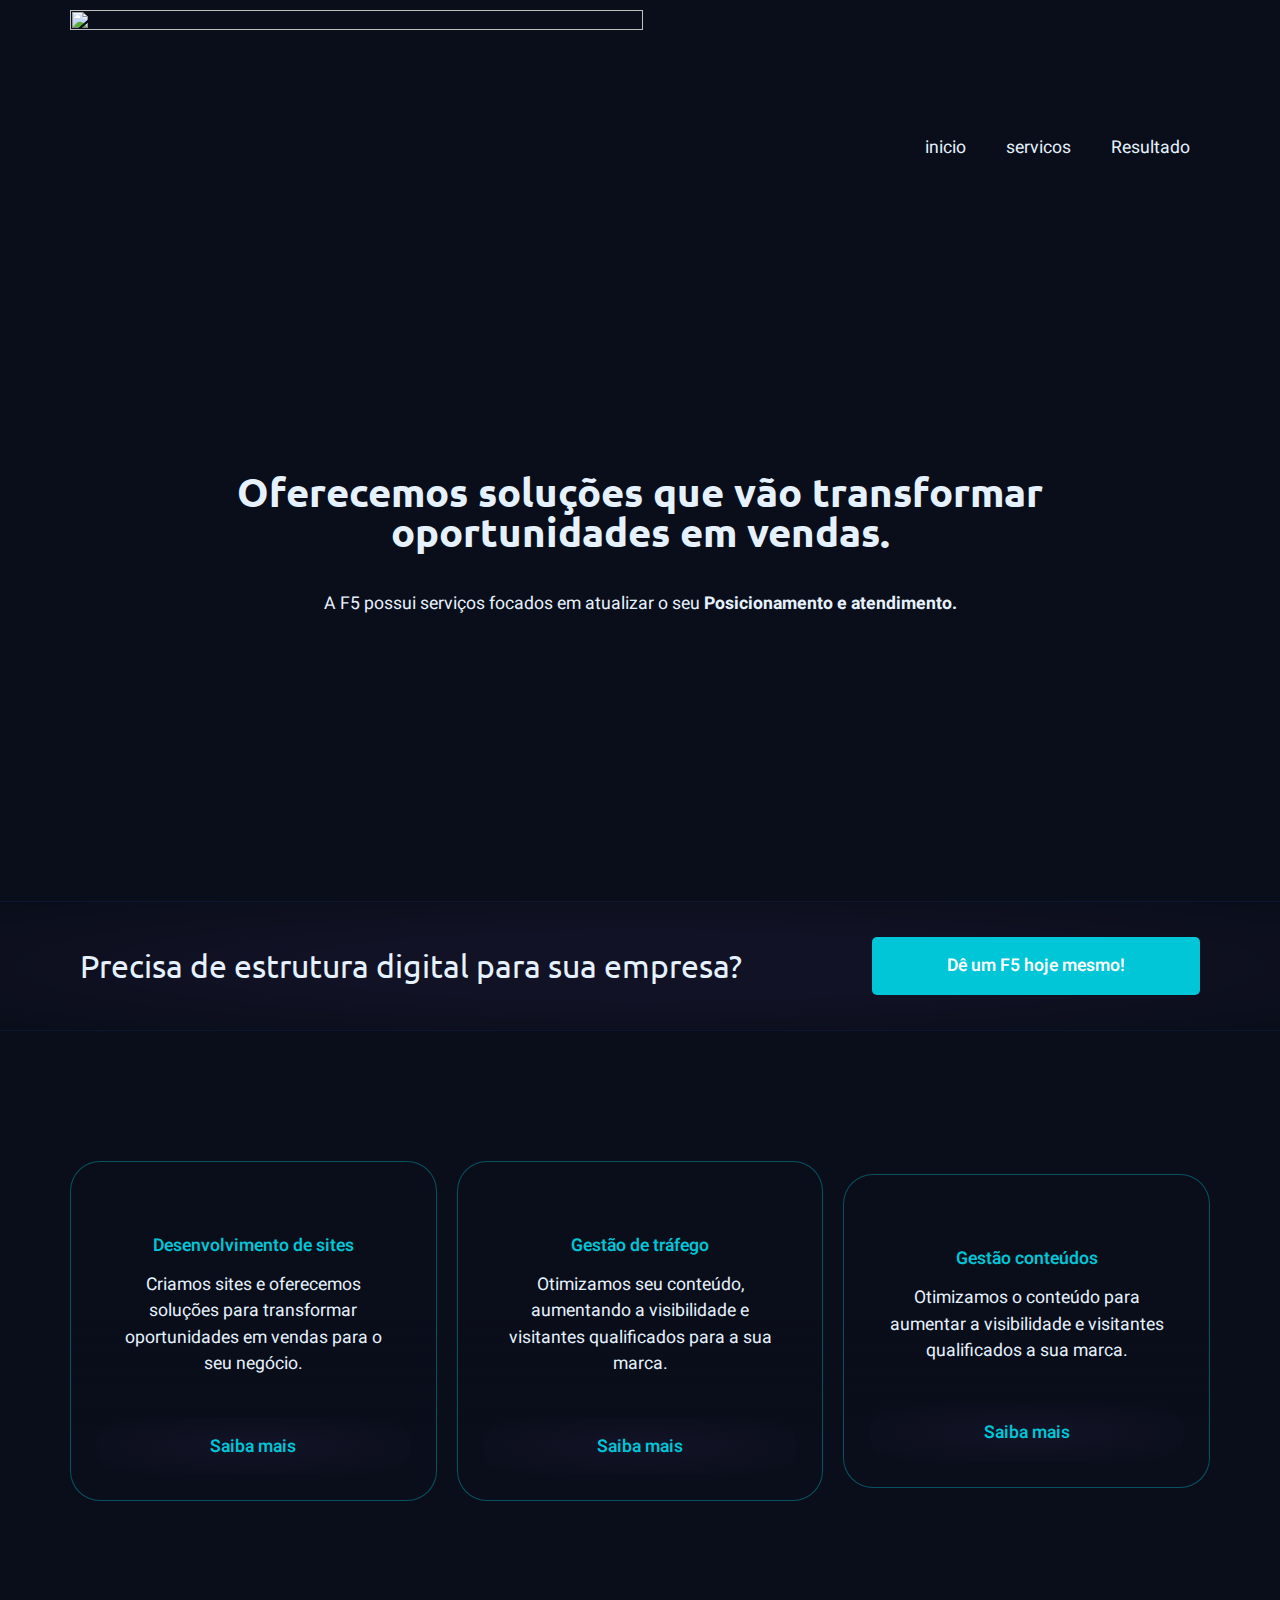
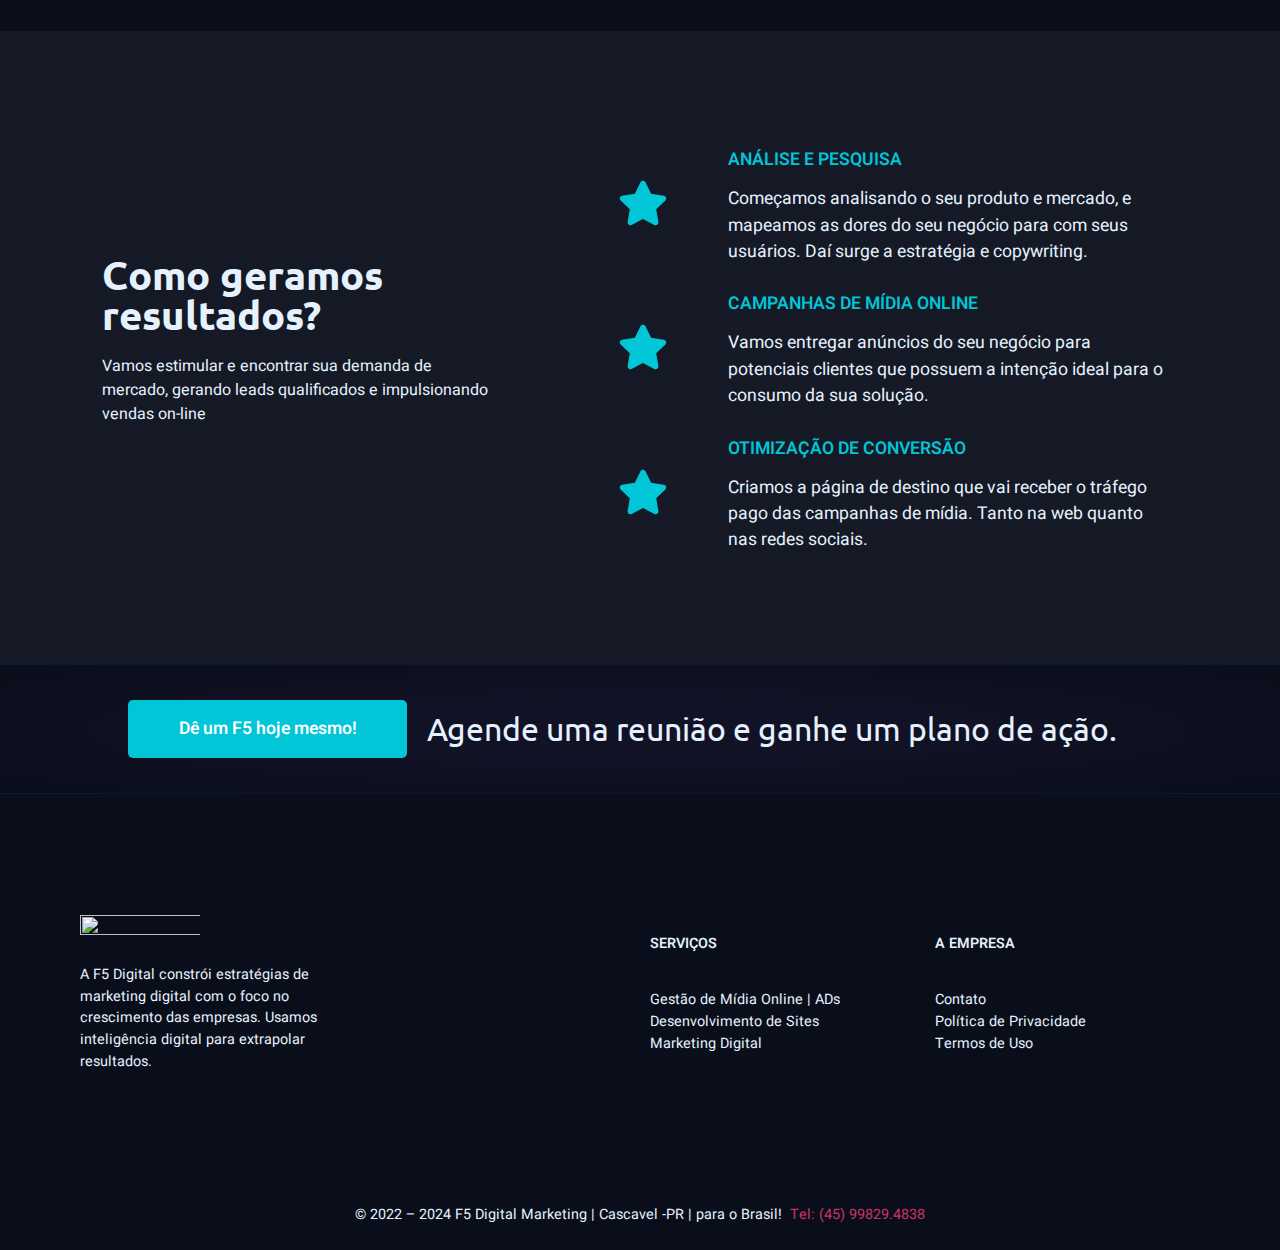
==== commit dfbea45e: "edit index" ====
--- a/index.html
+++ b/index.html
@@ -1,467 +1,1231 @@
 <!DOCTYPE html>
 <!-- saved from url=(0014)about:internet -->
-<html lang="pt-BR"><head><meta http-equiv="Content-Type" content="text/html; charset=UTF-8">
-	
-		<title>F5 Digital Marketing – Dê um F5 para o futuro!</title>
-<meta name="robots" content="">
-<link rel="" href="https://dev-desenvolvimentof5.pantheonsite.io/">
-<link rel="alternate" type="application/rss+xml" title="Feed para F5 Digital Marketing »" href="https://dev-desenvolvimentof5.pantheonsite.io/feed/">
-<link rel="alternate" type="application/rss+xml" title="Feed de comentários para F5 Digital Marketing »" href="https://dev-desenvolvimentof5.pantheonsite.io/comments/feed/">
-<link rel="alternate" type="application/rss+xml" title="Feed de comentários para F5 Digital Marketing » Página de exemplo" href="https://dev-desenvolvimentof5.pantheonsite.io/pagina-exemplo/feed/">
-<script>
-window._wpemojiSettings = {"baseUrl":"https:\/\/s.w.org\/images\/core\/emoji\/14.0.0\/72x72\/","ext":".png","svgUrl":"https:\/\/s.w.org\/images\/core\/emoji\/14.0.0\/svg\/","svgExt":".svg","source":{"concatemoji":"https:\/\/dev-desenvolvimentof5.pantheonsite.io\/wp-includes\/js\/wp-emoji-release.min.js?ver=6.4.3"}};
-/*! This file is auto-generated */
-!function(i,n){var o,s,e;function c(e){try{var t={supportTests:e,timestamp:(new Date).valueOf()};sessionStorage.setItem(o,JSON.stringify(t))}catch(e){}}function p(e,t,n){e.clearRect(0,0,e.canvas.width,e.canvas.height),e.fillText(t,0,0);var t=new Uint32Array(e.getImageData(0,0,e.canvas.width,e.canvas.height).data),r=(e.clearRect(0,0,e.canvas.width,e.canvas.height),e.fillText(n,0,0),new Uint32Array(e.getImageData(0,0,e.canvas.width,e.canvas.height).data));return t.every(function(e,t){return e===r[t]})}function u(e,t,n){switch(t){case"flag":return n(e,"\ud83c\udff3\ufe0f\u200d\u26a7\ufe0f","\ud83c\udff3\ufe0f\u200b\u26a7\ufe0f")?!1:!n(e,"\ud83c\uddfa\ud83c\uddf3","\ud83c\uddfa\u200b\ud83c\uddf3")&&!n(e,"\ud83c\udff4\udb40\udc67\udb40\udc62\udb40\udc65\udb40\udc6e\udb40\udc67\udb40\udc7f","\ud83c\udff4\u200b\udb40\udc67\u200b\udb40\udc62\u200b\udb40\udc65\u200b\udb40\udc6e\u200b\udb40\udc67\u200b\udb40\udc7f");case"emoji":return!n(e,"\ud83e\udef1\ud83c\udffb\u200d\ud83e\udef2\ud83c\udfff","\ud83e\udef1\ud83c\udffb\u200b\ud83e\udef2\ud83c\udfff")}return!1}function f(e,t,n){var r="undefined"!=typeof WorkerGlobalScope&&self instanceof WorkerGlobalScope?new OffscreenCanvas(300,150):i.createElement("canvas"),a=r.getContext("2d",{willReadFrequently:!0}),o=(a.textBaseline="top",a.font="600 32px Arial",{});return e.forEach(function(e){o[e]=t(a,e,n)}),o}function t(e){var t=i.createElement("script");t.src=e,t.defer=!0,i.head.appendChild(t)}"undefined"!=typeof Promise&&(o="wpEmojiSettingsSupports",s=["flag","emoji"],n.supports={everything:!0,everythingExceptFlag:!0},e=new Promise(function(e){i.addEventListener("DOMContentLoaded",e,{once:!0})}),new Promise(function(t){var n=function(){try{var e=JSON.parse(sessionStorage.getItem(o));if("object"==typeof e&&"number"==typeof e.timestamp&&(new Date).valueOf()<e.timestamp+604800&&"object"==typeof e.supportTests)return e.supportTests}catch(e){}return null}();if(!n){if("undefined"!=typeof Worker&&"undefined"!=typeof OffscreenCanvas&&"undefined"!=typeof URL&&URL.createObjectURL&&"undefined"!=typeof Blob)try{var e="postMessage("+f.toString()+"("+[JSON.stringify(s),u.toString(),p.toString()].join(",")+"));",r=new Blob([e],{type:"text/javascript"}),a=new Worker(URL.createObjectURL(r),{name:"wpTestEmojiSupports"});return void(a.onmessage=function(e){c(n=e.data),a.terminate(),t(n)})}catch(e){}c(n=f(s,u,p))}t(n)}).then(function(e){for(var t in e)n.supports[t]=e[t],n.supports.everything=n.supports.everything&&n.supports[t],"flag"!==t&&(n.supports.everythingExceptFlag=n.supports.everythingExceptFlag&&n.supports[t]);n.supports.everythingExceptFlag=n.supports.everythingExceptFlag&&!n.supports.flag,n.DOMReady=!1,n.readyCallback=function(){n.DOMReady=!0}}).then(function(){return e}).then(function(){var e;n.supports.everything||(n.readyCallback(),(e=n.source||{}).concatemoji?t(e.concatemoji):e.wpemoji&&e.twemoji&&(t(e.twemoji),t(e.wpemoji)))}))}((window,document),window._wpemojiSettings);
-</script>
-<style id="wp-emoji-styles-inline-css">
-
-	img.wp-smiley, img.emoji {
-		display: inline !important;
-		border: none !important;
-		box-shadow: none !important;
-		height: 1em !important;
-		width: 1em !important;
-		margin: 0 0.07em !important;
-		vertical-align: -0.1em !important;
-		background: none !important;
-		padding: 0 !important;
-	}
-</style>
-<style id="classic-theme-styles-inline-css">
-/*! This file is auto-generated */
-.wp-block-button__link{color:#fff;background-color:#32373c;border-radius:9999px;box-shadow:none;text-decoration:none;padding:calc(.667em + 2px) calc(1.333em + 2px);font-size:1.125em}.wp-block-file__button{background:#32373c;color:#fff;text-decoration:none}
-</style>
-<style id="global-styles-inline-css">
-body{--wp--preset--color--black: #000000;--wp--preset--color--cyan-bluish-gray: #abb8c3;--wp--preset--color--white: #ffffff;--wp--preset--color--pale-pink: #f78da7;--wp--preset--color--vivid-red: #cf2e2e;--wp--preset--color--luminous-vivid-orange: #ff6900;--wp--preset--color--luminous-vivid-amber: #fcb900;--wp--preset--color--light-green-cyan: #7bdcb5;--wp--preset--color--vivid-green-cyan: #00d084;--wp--preset--color--pale-cyan-blue: #8ed1fc;--wp--preset--color--vivid-cyan-blue: #0693e3;--wp--preset--color--vivid-purple: #9b51e0;--wp--preset--gradient--vivid-cyan-blue-to-vivid-purple: linear-gradient(135deg,rgba(6,147,227,1) 0%,rgb(155,81,224) 100%);--wp--preset--gradient--light-green-cyan-to-vivid-green-cyan: linear-gradient(135deg,rgb(122,220,180) 0%,rgb(0,208,130) 100%);--wp--preset--gradient--luminous-vivid-amber-to-luminous-vivid-orange: linear-gradient(135deg,rgba(252,185,0,1) 0%,rgba(255,105,0,1) 100%);--wp--preset--gradient--luminous-vivid-orange-to-vivid-red: linear-gradient(135deg,rgba(255,105,0,1) 0%,rgb(207,46,46) 100%);--wp--preset--gradient--very-light-gray-to-cyan-bluish-gray: linear-gradient(135deg,rgb(238,238,238) 0%,rgb(169,184,195) 100%);--wp--preset--gradient--cool-to-warm-spectrum: linear-gradient(135deg,rgb(74,234,220) 0%,rgb(151,120,209) 20%,rgb(207,42,186) 40%,rgb(238,44,130) 60%,rgb(251,105,98) 80%,rgb(254,248,76) 100%);--wp--preset--gradient--blush-light-purple: linear-gradient(135deg,rgb(255,206,236) 0%,rgb(152,150,240) 100%);--wp--preset--gradient--blush-bordeaux: linear-gradient(135deg,rgb(254,205,165) 0%,rgb(254,45,45) 50%,rgb(107,0,62) 100%);--wp--preset--gradient--luminous-dusk: linear-gradient(135deg,rgb(255,203,112) 0%,rgb(199,81,192) 50%,rgb(65,88,208) 100%);--wp--preset--gradient--pale-ocean: linear-gradient(135deg,rgb(255,245,203) 0%,rgb(182,227,212) 50%,rgb(51,167,181) 100%);--wp--preset--gradient--electric-grass: linear-gradient(135deg,rgb(202,248,128) 0%,rgb(113,206,126) 100%);--wp--preset--gradient--midnight: linear-gradient(135deg,rgb(2,3,129) 0%,rgb(40,116,252) 100%);--wp--preset--font-size--small: 13px;--wp--preset--font-size--medium: 20px;--wp--preset--font-size--large: 36px;--wp--preset--font-size--x-large: 42px;--wp--preset--spacing--20: 0.44rem;--wp--preset--spacing--30: 0.67rem;--wp--preset--spacing--40: 1rem;--wp--preset--spacing--50: 1.5rem;--wp--preset--spacing--60: 2.25rem;--wp--preset--spacing--70: 3.38rem;--wp--preset--spacing--80: 5.06rem;--wp--preset--shadow--natural: 6px 6px 9px rgba(0, 0, 0, 0.2);--wp--preset--shadow--deep: 12px 12px 50px rgba(0, 0, 0, 0.4);--wp--preset--shadow--sharp: 6px 6px 0px rgba(0, 0, 0, 0.2);--wp--preset--shadow--outlined: 6px 6px 0px -3px rgba(255, 255, 255, 1), 6px 6px rgba(0, 0, 0, 1);--wp--preset--shadow--crisp: 6px 6px 0px rgba(0, 0, 0, 1);}:where(.is-layout-flex){gap: 0.5em;}:where(.is-layout-grid){gap: 0.5em;}body .is-layout-flow > .alignleft{float: left;margin-inline-start: 0;margin-inline-end: 2em;}body .is-layout-flow > .alignright{float: right;margin-inline-start: 2em;margin-inline-end: 0;}body .is-layout-flow > .aligncenter{margin-left: auto !important;margin-right: auto !important;}body .is-layout-constrained > .alignleft{float: left;margin-inline-start: 0;margin-inline-end: 2em;}body .is-layout-constrained > .alignright{float: right;margin-inline-start: 2em;margin-inline-end: 0;}body .is-layout-constrained > .aligncenter{margin-left: auto !important;margin-right: auto !important;}body .is-layout-constrained > :where(:not(.alignleft):not(.alignright):not(.alignfull)){max-width: var(--wp--style--global--content-size);margin-left: auto !important;margin-right: auto !important;}body .is-layout-constrained > .alignwide{max-width: var(--wp--style--global--wide-size);}body .is-layout-flex{display: flex;}body .is-layout-flex{flex-wrap: wrap;align-items: center;}body .is-layout-flex > *{margin: 0;}body .is-layout-grid{display: grid;}body .is-layout-grid > *{margin: 0;}:where(.wp-block-columns.is-layout-flex){gap: 2em;}:where(.wp-block-columns.is-layout-grid){gap: 2em;}:where(.wp-block-post-template.is-layout-flex){gap: 1.25em;}:where(.wp-block-post-template.is-layout-grid){gap: 1.25em;}.has-black-color{color: var(--wp--preset--color--black) !important;}.has-cyan-bluish-gray-color{color: var(--wp--preset--color--cyan-bluish-gray) !important;}.has-white-color{color: var(--wp--preset--color--white) !important;}.has-pale-pink-color{color: var(--wp--preset--color--pale-pink) !important;}.has-vivid-red-color{color: var(--wp--preset--color--vivid-red) !important;}.has-luminous-vivid-orange-color{color: var(--wp--preset--color--luminous-vivid-orange) !important;}.has-luminous-vivid-amber-color{color: var(--wp--preset--color--luminous-vivid-amber) !important;}.has-light-green-cyan-color{color: var(--wp--preset--color--light-green-cyan) !important;}.has-vivid-green-cyan-color{color: var(--wp--preset--color--vivid-green-cyan) !important;}.has-pale-cyan-blue-color{color: var(--wp--preset--color--pale-cyan-blue) !important;}.has-vivid-cyan-blue-color{color: var(--wp--preset--color--vivid-cyan-blue) !important;}.has-vivid-purple-color{color: var(--wp--preset--color--vivid-purple) !important;}.has-black-background-color{background-color: var(--wp--preset--color--black) !important;}.has-cyan-bluish-gray-background-color{background-color: var(--wp--preset--color--cyan-bluish-gray) !important;}.has-white-background-color{background-color: var(--wp--preset--color--white) !important;}.has-pale-pink-background-color{background-color: var(--wp--preset--color--pale-pink) !important;}.has-vivid-red-background-color{background-color: var(--wp--preset--color--vivid-red) !important;}.has-luminous-vivid-orange-background-color{background-color: var(--wp--preset--color--luminous-vivid-orange) !important;}.has-luminous-vivid-amber-background-color{background-color: var(--wp--preset--color--luminous-vivid-amber) !important;}.has-light-green-cyan-background-color{background-color: var(--wp--preset--color--light-green-cyan) !important;}.has-vivid-green-cyan-background-color{background-color: var(--wp--preset--color--vivid-green-cyan) !important;}.has-pale-cyan-blue-background-color{background-color: var(--wp--preset--color--pale-cyan-blue) !important;}.has-vivid-cyan-blue-background-color{background-color: var(--wp--preset--color--vivid-cyan-blue) !important;}.has-vivid-purple-background-color{background-color: var(--wp--preset--color--vivid-purple) !important;}.has-black-border-color{border-color: var(--wp--preset--color--black) !important;}.has-cyan-bluish-gray-border-color{border-color: var(--wp--preset--color--cyan-bluish-gray) !important;}.has-white-border-color{border-color: var(--wp--preset--color--white) !important;}.has-pale-pink-border-color{border-color: var(--wp--preset--color--pale-pink) !important;}.has-vivid-red-border-color{border-color: var(--wp--preset--color--vivid-red) !important;}.has-luminous-vivid-orange-border-color{border-color: var(--wp--preset--color--luminous-vivid-orange) !important;}.has-luminous-vivid-amber-border-color{border-color: var(--wp--preset--color--luminous-vivid-amber) !important;}.has-light-green-cyan-border-color{border-color: var(--wp--preset--color--light-green-cyan) !important;}.has-vivid-green-cyan-border-color{border-color: var(--wp--preset--color--vivid-green-cyan) !important;}.has-pale-cyan-blue-border-color{border-color: var(--wp--preset--color--pale-cyan-blue) !important;}.has-vivid-cyan-blue-border-color{border-color: var(--wp--preset--color--vivid-cyan-blue) !important;}.has-vivid-purple-border-color{border-color: var(--wp--preset--color--vivid-purple) !important;}.has-vivid-cyan-blue-to-vivid-purple-gradient-background{background: var(--wp--preset--gradient--vivid-cyan-blue-to-vivid-purple) !important;}.has-light-green-cyan-to-vivid-green-cyan-gradient-background{background: var(--wp--preset--gradient--light-green-cyan-to-vivid-green-cyan) !important;}.has-luminous-vivid-amber-to-luminous-vivid-orange-gradient-background{background: var(--wp--preset--gradient--luminous-vivid-amber-to-luminous-vivid-orange) !important;}.has-luminous-vivid-orange-to-vivid-red-gradient-background{background: var(--wp--preset--gradient--luminous-vivid-orange-to-vivid-red) !important;}.has-very-light-gray-to-cyan-bluish-gray-gradient-background{background: var(--wp--preset--gradient--very-light-gray-to-cyan-bluish-gray) !important;}.has-cool-to-warm-spectrum-gradient-background{background: var(--wp--preset--gradient--cool-to-warm-spectrum) !important;}.has-blush-light-purple-gradient-background{background: var(--wp--preset--gradient--blush-light-purple) !important;}.has-blush-bordeaux-gradient-background{background: var(--wp--preset--gradient--blush-bordeaux) !important;}.has-luminous-dusk-gradient-background{background: var(--wp--preset--gradient--luminous-dusk) !important;}.has-pale-ocean-gradient-background{background: var(--wp--preset--gradient--pale-ocean) !important;}.has-electric-grass-gradient-background{background: var(--wp--preset--gradient--electric-grass) !important;}.has-midnight-gradient-background{background: var(--wp--preset--gradient--midnight) !important;}.has-small-font-size{font-size: var(--wp--preset--font-size--small) !important;}.has-medium-font-size{font-size: var(--wp--preset--font-size--medium) !important;}.has-large-font-size{font-size: var(--wp--preset--font-size--large) !important;}.has-x-large-font-size{font-size: var(--wp--preset--font-size--x-large) !important;}
-.wp-block-navigation a:where(:not(.wp-element-button)){color: inherit;}
-:where(.wp-block-post-template.is-layout-flex){gap: 1.25em;}:where(.wp-block-post-template.is-layout-grid){gap: 1.25em;}
-:where(.wp-block-columns.is-layout-flex){gap: 2em;}:where(.wp-block-columns.is-layout-grid){gap: 2em;}
-.wp-block-pullquote{font-size: 1.5em;line-height: 1.6;}
-</style>
-<link rel="stylesheet" id="hello-elementor-css" href="./F5 Digital Marketing – Dê um F5 para o futuro!_files/style.min.css" media="all">
-<link rel="stylesheet" id="hello-elementor-theme-style-css" href="./F5 Digital Marketing – Dê um F5 para o futuro!_files/theme.min.css" media="all">
-<link rel="stylesheet" id="hello-elementor-header-footer-css" href="./F5 Digital Marketing – Dê um F5 para o futuro!_files/header-footer.min.css" media="all">
-<link rel="stylesheet" id="elementor-frontend-css" href="./F5 Digital Marketing – Dê um F5 para o futuro!_files/custom-frontend-lite.min.css" media="all">
-<link rel="stylesheet" id="elementor-post-6-css" href="./F5 Digital Marketing – Dê um F5 para o futuro!_files/post-6.css" media="all">
-<link rel="stylesheet" id="elementor-lazyload-css" href="./F5 Digital Marketing – Dê um F5 para o futuro!_files/frontend.min.css" media="all">
-<link rel="stylesheet" id="swiper-css" href="./F5 Digital Marketing – Dê um F5 para o futuro!_files/swiper.min.css" media="all">
-<link rel="stylesheet" id="elementor-pro-css" href="./F5 Digital Marketing – Dê um F5 para o futuro!_files/custom-pro-frontend-lite.min.css" media="all">
-<link rel="stylesheet" id="elementor-global-css" href="./F5 Digital Marketing – Dê um F5 para o futuro!_files/global.css" media="all">
-<link rel="stylesheet" id="elementor-post-2-css" href="./F5 Digital Marketing – Dê um F5 para o futuro!_files/post-2.css" media="all">
-<link rel="stylesheet" id="google-fonts-1-css" href="./F5 Digital Marketing – Dê um F5 para o futuro!_files/css" media="all">
-<link rel="preconnect" href="https://fonts.gstatic.com/" crossorigin=""><link rel="https://api.w.org/" href="https://dev-desenvolvimentof5.pantheonsite.io/wp-json/"><link rel="alternate" type="application/json" href="https://dev-desenvolvimentof5.pantheonsite.io/wp-json/wp/v2/pages/2"><link rel="EditURI" type="application/rsd+xml" title="RSD" href="https://dev-desenvolvimentof5.pantheonsite.io/xmlrpc.php?rsd">
-<meta name="generator" content="WordPress 6.4.3">
-<link rel="canonical" href="https://dev-desenvolvimentof5.pantheonsite.io/">
-<link rel="shortlink" href="https://dev-desenvolvimentof5.pantheonsite.io/">
-<link rel="alternate" type="application/json+oembed" href="https://dev-desenvolvimentof5.pantheonsite.io/wp-json/oembed/1.0/embed?url=https%3A%2F%2Fdev-desenvolvimentof5.pantheonsite.io%2F">
-<link rel="alternate" type="text/xml+oembed" href="https://dev-desenvolvimentof5.pantheonsite.io/wp-json/oembed/1.0/embed?url=https%3A%2F%2Fdev-desenvolvimentof5.pantheonsite.io%2F&amp;format=xml">
-<meta name="generator" content="Elementor 3.19.4; features: e_optimized_assets_loading, e_optimized_css_loading, e_font_icon_svg, additional_custom_breakpoints, block_editor_assets_optimize, e_image_loading_optimization; settings: css_print_method-external, google_font-enabled, font_display-swap">
-	<meta name="viewport" content="width=device-width, initial-scale=1.0, viewport-fit=cover"><script src="./F5 Digital Marketing – Dê um F5 para o futuro!_files/wp-emoji-release.min.js.download" defer=""></script></head>
-<body class="home page-template-default page page-id-2 wp-custom-logo e-lazyload elementor-default elementor-template-canvas elementor-kit-6 elementor-page elementor-page-2 e--ua-blink e--ua-chrome e--ua-webkit vsc-initialized" data-elementor-device-mode="desktop" cz-shortcut-listen="true">
-			<div data-elementor-type="wp-page" data-elementor-id="2" class="elementor elementor-2" data-elementor-post-type="page">
-				<div class="elementor-element elementor-element-62bc01f9 e-flex e-con-boxed e-con e-parent" data-id="62bc01f9" data-element_type="container" data-settings="{&quot;container_type&quot;:&quot;flex&quot;,&quot;content_width&quot;:&quot;boxed&quot;}" data-core-v316-plus="true">
+<html lang="pt-BR">
+
+<head>
+	<meta http-equiv="Content-Type" content="text/html; charset=UTF-8">
+
+	<title>F5 Digital Marketing – Dê um F5 para o futuro!</title>
+	<meta name="robots" content="">
+	<link rel="" href="https://f5-22.pages.dev/">
+	<link rel="alternate" type="application/rss+xml" title="Feed para F5 Digital Marketing »"
+		href="https://f5-22.pages.dev/feed/">
+	<link rel="alternate" type="application/rss+xml" title="Feed de comentários para F5 Digital Marketing »"
+		href="https://f5-22.pages.dev/comments/feed/">
+	<link rel="alternate" type="application/rss+xml"
+		title="Feed de comentários para F5 Digital Marketing » Página de exemplo"
+		href="https://f5-22.pages.dev/pagina-exemplo/feed/">
+	<link rel="preconnect" href="https://fonts.googleapis.com">
+	<link rel="preconnect" href="https://fonts.gstatic.com" crossorigin>
+	<link
+		href="https://fonts.googleapis.com/css2?family=Heebo:wght@300;400;500;600;700&family=Ubuntu:ital,wght@0,300;0,400;0,500;0,700;1,300;1,400;1,500;1,700&display=swap"
+		rel="stylesheet">
+	<script>
+		window._wpemojiSettings = { "baseUrl": "https:\/\/s.w.org\/images\/core\/emoji\/14.0.0\/72x72\/", "ext": ".png", "svgUrl": "https:\/\/s.w.org\/images\/core\/emoji\/14.0.0\/svg\/", "svgExt": ".svg", "source": { "concatemoji": "https:\/\/dev-desenvolvimentof5.pantheonsite.io\/wp-includes\/js\/wp-emoji-release.min.js?ver=6.4.3" } };
+		/*! This file is auto-generated */
+		!function (i, n) { var o, s, e; function c(e) { try { var t = { supportTests: e, timestamp: (new Date).valueOf() }; sessionStorage.setItem(o, JSON.stringify(t)) } catch (e) { } } function p(e, t, n) { e.clearRect(0, 0, e.canvas.width, e.canvas.height), e.fillText(t, 0, 0); var t = new Uint32Array(e.getImageData(0, 0, e.canvas.width, e.canvas.height).data), r = (e.clearRect(0, 0, e.canvas.width, e.canvas.height), e.fillText(n, 0, 0), new Uint32Array(e.getImageData(0, 0, e.canvas.width, e.canvas.height).data)); return t.every(function (e, t) { return e === r[t] }) } function u(e, t, n) { switch (t) { case "flag": return n(e, "\ud83c\udff3\ufe0f\u200d\u26a7\ufe0f", "\ud83c\udff3\ufe0f\u200b\u26a7\ufe0f") ? !1 : !n(e, "\ud83c\uddfa\ud83c\uddf3", "\ud83c\uddfa\u200b\ud83c\uddf3") && !n(e, "\ud83c\udff4\udb40\udc67\udb40\udc62\udb40\udc65\udb40\udc6e\udb40\udc67\udb40\udc7f", "\ud83c\udff4\u200b\udb40\udc67\u200b\udb40\udc62\u200b\udb40\udc65\u200b\udb40\udc6e\u200b\udb40\udc67\u200b\udb40\udc7f"); case "emoji": return !n(e, "\ud83e\udef1\ud83c\udffb\u200d\ud83e\udef2\ud83c\udfff", "\ud83e\udef1\ud83c\udffb\u200b\ud83e\udef2\ud83c\udfff") }return !1 } function f(e, t, n) { var r = "undefined" != typeof WorkerGlobalScope && self instanceof WorkerGlobalScope ? new OffscreenCanvas(300, 150) : i.createElement("canvas"), a = r.getContext("2d", { willReadFrequently: !0 }), o = (a.textBaseline = "top", a.font = "600 32px Arial", {}); return e.forEach(function (e) { o[e] = t(a, e, n) }), o } function t(e) { var t = i.createElement("script"); t.src = e, t.defer = !0, i.head.appendChild(t) } "undefined" != typeof Promise && (o = "wpEmojiSettingsSupports", s = ["flag", "emoji"], n.supports = { everything: !0, everythingExceptFlag: !0 }, e = new Promise(function (e) { i.addEventListener("DOMContentLoaded", e, { once: !0 }) }), new Promise(function (t) { var n = function () { try { var e = JSON.parse(sessionStorage.getItem(o)); if ("object" == typeof e && "number" == typeof e.timestamp && (new Date).valueOf() < e.timestamp + 604800 && "object" == typeof e.supportTests) return e.supportTests } catch (e) { } return null }(); if (!n) { if ("undefined" != typeof Worker && "undefined" != typeof OffscreenCanvas && "undefined" != typeof URL && URL.createObjectURL && "undefined" != typeof Blob) try { var e = "postMessage(" + f.toString() + "(" + [JSON.stringify(s), u.toString(), p.toString()].join(",") + "));", r = new Blob([e], { type: "text/javascript" }), a = new Worker(URL.createObjectURL(r), { name: "wpTestEmojiSupports" }); return void (a.onmessage = function (e) { c(n = e.data), a.terminate(), t(n) }) } catch (e) { } c(n = f(s, u, p)) } t(n) }).then(function (e) { for (var t in e) n.supports[t] = e[t], n.supports.everything = n.supports.everything && n.supports[t], "flag" !== t && (n.supports.everythingExceptFlag = n.supports.everythingExceptFlag && n.supports[t]); n.supports.everythingExceptFlag = n.supports.everythingExceptFlag && !n.supports.flag, n.DOMReady = !1, n.readyCallback = function () { n.DOMReady = !0 } }).then(function () { return e }).then(function () { var e; n.supports.everything || (n.readyCallback(), (e = n.source || {}).concatemoji ? t(e.concatemoji) : e.wpemoji && e.twemoji && (t(e.twemoji), t(e.wpemoji))) })) }((window, document), window._wpemojiSettings);
+	</script>
+	<style id="wp-emoji-styles-inline-css">
+		img.wp-smiley,
+		img.emoji {
+			display: inline !important;
+			border: none !important;
+			box-shadow: none !important;
+			height: 1em !important;
+			width: 1em !important;
+			margin: 0 0.07em !important;
+			vertical-align: -0.1em !important;
+			background: none !important;
+			padding: 0 !important;
+		}
+	</style>
+	<style id="classic-theme-styles-inline-css">
+		/*! This file is auto-generated */
+		.wp-block-button__link {
+			color: #fff;
+			background-color: #32373c;
+			border-radius: 9999px;
+			box-shadow: none;
+			text-decoration: none;
+			padding: calc(.667em + 2px) calc(1.333em + 2px);
+			font-size: 1.125em
+		}
+
+		.wp-block-file__button {
+			background: #32373c;
+			color: #fff;
+			text-decoration: none
+		}
+	</style>
+	<style id="global-styles-inline-css">
+		body {
+			--wp--preset--color--black: #000000;
+			--wp--preset--color--cyan-bluish-gray: #abb8c3;
+			--wp--preset--color--white: #ffffff;
+			--wp--preset--color--pale-pink: #f78da7;
+			--wp--preset--color--vivid-red: #cf2e2e;
+			--wp--preset--color--luminous-vivid-orange: #ff6900;
+			--wp--preset--color--luminous-vivid-amber: #fcb900;
+			--wp--preset--color--light-green-cyan: #7bdcb5;
+			--wp--preset--color--vivid-green-cyan: #00d084;
+			--wp--preset--color--pale-cyan-blue: #8ed1fc;
+			--wp--preset--color--vivid-cyan-blue: #0693e3;
+			--wp--preset--color--vivid-purple: #9b51e0;
+			--wp--preset--gradient--vivid-cyan-blue-to-vivid-purple: linear-gradient(135deg, rgba(6, 147, 227, 1) 0%, rgb(155, 81, 224) 100%);
+			--wp--preset--gradient--light-green-cyan-to-vivid-green-cyan: linear-gradient(135deg, rgb(122, 220, 180) 0%, rgb(0, 208, 130) 100%);
+			--wp--preset--gradient--luminous-vivid-amber-to-luminous-vivid-orange: linear-gradient(135deg, rgba(252, 185, 0, 1) 0%, rgba(255, 105, 0, 1) 100%);
+			--wp--preset--gradient--luminous-vivid-orange-to-vivid-red: linear-gradient(135deg, rgba(255, 105, 0, 1) 0%, rgb(207, 46, 46) 100%);
+			--wp--preset--gradient--very-light-gray-to-cyan-bluish-gray: linear-gradient(135deg, rgb(238, 238, 238) 0%, rgb(169, 184, 195) 100%);
+			--wp--preset--gradient--cool-to-warm-spectrum: linear-gradient(135deg, rgb(74, 234, 220) 0%, rgb(151, 120, 209) 20%, rgb(207, 42, 186) 40%, rgb(238, 44, 130) 60%, rgb(251, 105, 98) 80%, rgb(254, 248, 76) 100%);
+			--wp--preset--gradient--blush-light-purple: linear-gradient(135deg, rgb(255, 206, 236) 0%, rgb(152, 150, 240) 100%);
+			--wp--preset--gradient--blush-bordeaux: linear-gradient(135deg, rgb(254, 205, 165) 0%, rgb(254, 45, 45) 50%, rgb(107, 0, 62) 100%);
+			--wp--preset--gradient--luminous-dusk: linear-gradient(135deg, rgb(255, 203, 112) 0%, rgb(199, 81, 192) 50%, rgb(65, 88, 208) 100%);
+			--wp--preset--gradient--pale-ocean: linear-gradient(135deg, rgb(255, 245, 203) 0%, rgb(182, 227, 212) 50%, rgb(51, 167, 181) 100%);
+			--wp--preset--gradient--electric-grass: linear-gradient(135deg, rgb(202, 248, 128) 0%, rgb(113, 206, 126) 100%);
+			--wp--preset--gradient--midnight: linear-gradient(135deg, rgb(2, 3, 129) 0%, rgb(40, 116, 252) 100%);
+			--wp--preset--font-size--small: 13px;
+			--wp--preset--font-size--medium: 20px;
+			--wp--preset--font-size--large: 36px;
+			--wp--preset--font-size--x-large: 42px;
+			--wp--preset--spacing--20: 0.44rem;
+			--wp--preset--spacing--30: 0.67rem;
+			--wp--preset--spacing--40: 1rem;
+			--wp--preset--spacing--50: 1.5rem;
+			--wp--preset--spacing--60: 2.25rem;
+			--wp--preset--spacing--70: 3.38rem;
+			--wp--preset--spacing--80: 5.06rem;
+			--wp--preset--shadow--natural: 6px 6px 9px rgba(0, 0, 0, 0.2);
+			--wp--preset--shadow--deep: 12px 12px 50px rgba(0, 0, 0, 0.4);
+			--wp--preset--shadow--sharp: 6px 6px 0px rgba(0, 0, 0, 0.2);
+			--wp--preset--shadow--outlined: 6px 6px 0px -3px rgba(255, 255, 255, 1), 6px 6px rgba(0, 0, 0, 1);
+			--wp--preset--shadow--crisp: 6px 6px 0px rgba(0, 0, 0, 1);
+		}
+
+		:where(.is-layout-flex) {
+			gap: 0.5em;
+		}
+
+		:where(.is-layout-grid) {
+			gap: 0.5em;
+		}
+
+		body .is-layout-flow>.alignleft {
+			float: left;
+			margin-inline-start: 0;
+			margin-inline-end: 2em;
+		}
+
+		body .is-layout-flow>.alignright {
+			float: right;
+			margin-inline-start: 2em;
+			margin-inline-end: 0;
+		}
+
+		body .is-layout-flow>.aligncenter {
+			margin-left: auto !important;
+			margin-right: auto !important;
+		}
+
+		body .is-layout-constrained>.alignleft {
+			float: left;
+			margin-inline-start: 0;
+			margin-inline-end: 2em;
+		}
+
+		body .is-layout-constrained>.alignright {
+			float: right;
+			margin-inline-start: 2em;
+			margin-inline-end: 0;
+		}
+
+		body .is-layout-constrained>.aligncenter {
+			margin-left: auto !important;
+			margin-right: auto !important;
+		}
+
+		body .is-layout-constrained> :where(:not(.alignleft):not(.alignright):not(.alignfull)) {
+			max-width: var(--wp--style--global--content-size);
+			margin-left: auto !important;
+			margin-right: auto !important;
+		}
+
+		body .is-layout-constrained>.alignwide {
+			max-width: var(--wp--style--global--wide-size);
+		}
+
+		body .is-layout-flex {
+			display: flex;
+		}
+
+		body .is-layout-flex {
+			flex-wrap: wrap;
+			align-items: center;
+		}
+
+		body .is-layout-flex>* {
+			margin: 0;
+		}
+
+		body .is-layout-grid {
+			display: grid;
+		}
+
+		body .is-layout-grid>* {
+			margin: 0;
+		}
+
+		:where(.wp-block-columns.is-layout-flex) {
+			gap: 2em;
+		}
+
+		:where(.wp-block-columns.is-layout-grid) {
+			gap: 2em;
+		}
+
+		:where(.wp-block-post-template.is-layout-flex) {
+			gap: 1.25em;
+		}
+
+		:where(.wp-block-post-template.is-layout-grid) {
+			gap: 1.25em;
+		}
+
+		.has-black-color {
+			color: var(--wp--preset--color--black) !important;
+		}
+
+		.has-cyan-bluish-gray-color {
+			color: var(--wp--preset--color--cyan-bluish-gray) !important;
+		}
+
+		.has-white-color {
+			color: var(--wp--preset--color--white) !important;
+		}
+
+		.has-pale-pink-color {
+			color: var(--wp--preset--color--pale-pink) !important;
+		}
+
+		.has-vivid-red-color {
+			color: var(--wp--preset--color--vivid-red) !important;
+		}
+
+		.has-luminous-vivid-orange-color {
+			color: var(--wp--preset--color--luminous-vivid-orange) !important;
+		}
+
+		.has-luminous-vivid-amber-color {
+			color: var(--wp--preset--color--luminous-vivid-amber) !important;
+		}
+
+		.has-light-green-cyan-color {
+			color: var(--wp--preset--color--light-green-cyan) !important;
+		}
+
+		.has-vivid-green-cyan-color {
+			color: var(--wp--preset--color--vivid-green-cyan) !important;
+		}
+
+		.has-pale-cyan-blue-color {
+			color: var(--wp--preset--color--pale-cyan-blue) !important;
+		}
+
+		.has-vivid-cyan-blue-color {
+			color: var(--wp--preset--color--vivid-cyan-blue) !important;
+		}
+
+		.has-vivid-purple-color {
+			color: var(--wp--preset--color--vivid-purple) !important;
+		}
+
+		.has-black-background-color {
+			background-color: var(--wp--preset--color--black) !important;
+		}
+
+		.has-cyan-bluish-gray-background-color {
+			background-color: var(--wp--preset--color--cyan-bluish-gray) !important;
+		}
+
+		.has-white-background-color {
+			background-color: var(--wp--preset--color--white) !important;
+		}
+
+		.has-pale-pink-background-color {
+			background-color: var(--wp--preset--color--pale-pink) !important;
+		}
+
+		.has-vivid-red-background-color {
+			background-color: var(--wp--preset--color--vivid-red) !important;
+		}
+
+		.has-luminous-vivid-orange-background-color {
+			background-color: var(--wp--preset--color--luminous-vivid-orange) !important;
+		}
+
+		.has-luminous-vivid-amber-background-color {
+			background-color: var(--wp--preset--color--luminous-vivid-amber) !important;
+		}
+
+		.has-light-green-cyan-background-color {
+			background-color: var(--wp--preset--color--light-green-cyan) !important;
+		}
+
+		.has-vivid-green-cyan-background-color {
+			background-color: var(--wp--preset--color--vivid-green-cyan) !important;
+		}
+
+		.has-pale-cyan-blue-background-color {
+			background-color: var(--wp--preset--color--pale-cyan-blue) !important;
+		}
+
+		.has-vivid-cyan-blue-background-color {
+			background-color: var(--wp--preset--color--vivid-cyan-blue) !important;
+		}
+
+		.has-vivid-purple-background-color {
+			background-color: var(--wp--preset--color--vivid-purple) !important;
+		}
+
+		.has-black-border-color {
+			border-color: var(--wp--preset--color--black) !important;
+		}
+
+		.has-cyan-bluish-gray-border-color {
+			border-color: var(--wp--preset--color--cyan-bluish-gray) !important;
+		}
+
+		.has-white-border-color {
+			border-color: var(--wp--preset--color--white) !important;
+		}
+
+		.has-pale-pink-border-color {
+			border-color: var(--wp--preset--color--pale-pink) !important;
+		}
+
+		.has-vivid-red-border-color {
+			border-color: var(--wp--preset--color--vivid-red) !important;
+		}
+
+		.has-luminous-vivid-orange-border-color {
+			border-color: var(--wp--preset--color--luminous-vivid-orange) !important;
+		}
+
+		.has-luminous-vivid-amber-border-color {
+			border-color: var(--wp--preset--color--luminous-vivid-amber) !important;
+		}
+
+		.has-light-green-cyan-border-color {
+			border-color: var(--wp--preset--color--light-green-cyan) !important;
+		}
+
+		.has-vivid-green-cyan-border-color {
+			border-color: var(--wp--preset--color--vivid-green-cyan) !important;
+		}
+
+		.has-pale-cyan-blue-border-color {
+			border-color: var(--wp--preset--color--pale-cyan-blue) !important;
+		}
+
+		.has-vivid-cyan-blue-border-color {
+			border-color: var(--wp--preset--color--vivid-cyan-blue) !important;
+		}
+
+		.has-vivid-purple-border-color {
+			border-color: var(--wp--preset--color--vivid-purple) !important;
+		}
+
+		.has-vivid-cyan-blue-to-vivid-purple-gradient-background {
+			background: var(--wp--preset--gradient--vivid-cyan-blue-to-vivid-purple) !important;
+		}
+
+		.has-light-green-cyan-to-vivid-green-cyan-gradient-background {
+			background: var(--wp--preset--gradient--light-green-cyan-to-vivid-green-cyan) !important;
+		}
+
+		.has-luminous-vivid-amber-to-luminous-vivid-orange-gradient-background {
+			background: var(--wp--preset--gradient--luminous-vivid-amber-to-luminous-vivid-orange) !important;
+		}
+
+		.has-luminous-vivid-orange-to-vivid-red-gradient-background {
+			background: var(--wp--preset--gradient--luminous-vivid-orange-to-vivid-red) !important;
+		}
+
+		.has-very-light-gray-to-cyan-bluish-gray-gradient-background {
+			background: var(--wp--preset--gradient--very-light-gray-to-cyan-bluish-gray) !important;
+		}
+
+		.has-cool-to-warm-spectrum-gradient-background {
+			background: var(--wp--preset--gradient--cool-to-warm-spectrum) !important;
+		}
+
+		.has-blush-light-purple-gradient-background {
+			background: var(--wp--preset--gradient--blush-light-purple) !important;
+		}
+
+		.has-blush-bordeaux-gradient-background {
+			background: var(--wp--preset--gradient--blush-bordeaux) !important;
+		}
+
+		.has-luminous-dusk-gradient-background {
+			background: var(--wp--preset--gradient--luminous-dusk) !important;
+		}
+
+		.has-pale-ocean-gradient-background {
+			background: var(--wp--preset--gradient--pale-ocean) !important;
+		}
+
+		.has-electric-grass-gradient-background {
+			background: var(--wp--preset--gradient--electric-grass) !important;
+		}
+
+		.has-midnight-gradient-background {
+			background: var(--wp--preset--gradient--midnight) !important;
+		}
+
+		.has-small-font-size {
+			font-size: var(--wp--preset--font-size--small) !important;
+		}
+
+		.has-medium-font-size {
+			font-size: var(--wp--preset--font-size--medium) !important;
+		}
+
+		.has-large-font-size {
+			font-size: var(--wp--preset--font-size--large) !important;
+		}
+
+		.has-x-large-font-size {
+			font-size: var(--wp--preset--font-size--x-large) !important;
+		}
+
+		.wp-block-navigation a:where(:not(.wp-element-button)) {
+			color: inherit;
+		}
+
+		:where(.wp-block-post-template.is-layout-flex) {
+			gap: 1.25em;
+		}
+
+		:where(.wp-block-post-template.is-layout-grid) {
+			gap: 1.25em;
+		}
+
+		:where(.wp-block-columns.is-layout-flex) {
+			gap: 2em;
+		}
+
+		:where(.wp-block-columns.is-layout-grid) {
+			gap: 2em;
+		}
+
+		.wp-block-pullquote {
+			font-size: 1.5em;
+			line-height: 1.6;
+		}
+	</style>
+	<link rel="stylesheet" id="hello-elementor-css"
+		href="./F5 Digital Marketing – Dê um F5 para o futuro!_files/style.min.css" media="all">
+	<link rel="stylesheet" id="hello-elementor-theme-style-css"
+		href="./F5 Digital Marketing – Dê um F5 para o futuro!_files/theme.min.css" media="all">
+	<link rel="stylesheet" id="hello-elementor-header-footer-css"
+		href="./F5 Digital Marketing – Dê um F5 para o futuro!_files/header-footer.min.css" media="all">
+	<link rel="stylesheet" id="elementor-frontend-css"
+		href="./F5 Digital Marketing – Dê um F5 para o futuro!_files/custom-frontend-lite.min.css" media="all">
+	<link rel="stylesheet" id="elementor-post-6-css"
+		href="./F5 Digital Marketing – Dê um F5 para o futuro!_files/post-6.css" media="all">
+	<link rel="stylesheet" id="elementor-lazyload-css"
+		href="./F5 Digital Marketing – Dê um F5 para o futuro!_files/frontend.min.css" media="all">
+	<link rel="stylesheet" id="swiper-css" href="./F5 Digital Marketing – Dê um F5 para o futuro!_files/swiper.min.css"
+		media="all">
+	<link rel="stylesheet" id="elementor-pro-css"
+		href="./F5 Digital Marketing – Dê um F5 para o futuro!_files/custom-pro-frontend-lite.min.css" media="all">
+	<link rel="stylesheet" id="elementor-global-css"
+		href="./F5 Digital Marketing – Dê um F5 para o futuro!_files/global.css" media="all">
+	<link rel="stylesheet" id="elementor-post-2-css"
+		href="./F5 Digital Marketing – Dê um F5 para o futuro!_files/post-2.css" media="all">
+	<link rel="stylesheet" id="google-fonts-1-css" href="./F5 Digital Marketing – Dê um F5 para o futuro!_files/css"
+		media="all">
+	<link rel="preconnect" href="https://fonts.gstatic.com/" crossorigin="">
+	<link rel="https://api.w.org/" href="https://f5-22.pages.dev/wp-json/">
+	<link rel="alternate" type="application/json"
+		href="https://f5-22.pages.dev/wp-json/wp/v2/pages/2">
+	<link rel="EditURI" type="application/rsd+xml" title="RSD"
+		href="https://f5-22.pages.dev/xmlrpc.php?rsd">
+	<meta name="generator" content="WordPress 6.4.3">
+	<link rel="canonical" href="https://f5-22.pages.dev/">
+	<link rel="shortlink" href="https://f5-22.pages.dev/">
+	<link rel="alternate" type="application/json+oembed"
+		href="https://f5-22.pages.dev/wp-json/oembed/1.0/embed?url=https%3A%2F%2Fdev-desenvolvimentof5.pantheonsite.io%2F">
+	<link rel="alternate" type="text/xml+oembed"
+		href="https://f5-22.pages.dev/wp-json/oembed/1.0/embed?url=https%3A%2F%2Fdev-desenvolvimentof5.pantheonsite.io%2F&amp;format=xml">
+	<meta name="generator"
+		content="Elementor 3.19.4; features: e_optimized_assets_loading, e_optimized_css_loading, e_font_icon_svg, additional_custom_breakpoints, block_editor_assets_optimize, e_image_loading_optimization; settings: css_print_method-external, google_font-enabled, font_display-swap">
+	<meta name="viewport" content="width=device-width, initial-scale=1.0, viewport-fit=cover">
+	<script src="./F5 Digital Marketing – Dê um F5 para o futuro!_files/wp-emoji-release.min.js.download"
+		defer=""></script>
+</head>
+
+<body
+	class="home page-template-default page page-id-2 wp-custom-logo e-lazyload elementor-default elementor-template-canvas elementor-kit-6 elementor-page elementor-page-2 e--ua-blink e--ua-chrome e--ua-webkit vsc-initialized"
+	data-elementor-device-mode="desktop" cz-shortcut-listen="true">
+	<div data-elementor-type="wp-page" data-elementor-id="2" class="elementor elementor-2"
+		data-elementor-post-type="page">
+		<div class="elementor-element elementor-element-62bc01f9 e-flex e-con-boxed e-con e-parent" data-id="62bc01f9"
+			data-element_type="container"
+			data-settings="{&quot;container_type&quot;:&quot;flex&quot;,&quot;content_width&quot;:&quot;boxed&quot;}"
+			data-core-v316-plus="true">
+			<div class="e-con-inner">
+				<div class="elementor-element elementor-element-7fb7fb4 elementor-widget__width-initial elementor-widget elementor-widget-theme-site-logo elementor-widget-image"
+					data-id="7fb7fb4" data-element_type="widget" data-widget_type="theme-site-logo.default">
+					<div class="elementor-widget-container">
+						<style>
+							/*! elementor - v3.19.0 - 28-02-2024 */
+							.elementor-widget-image {
+								text-align: center
+							}
+
+							.elementor-widget-image a {
+								display: inline-block
+							}
+
+							.elementor-widget-image a img[src$=".svg"] {
+								width: 48px
+							}
+
+							.elementor-widget-image img {
+								vertical-align: middle;
+								display: inline-block
+							}
+						</style> <a href="https://f5-22.pages.dev/">
+							<img fetchpriority="high" decoding="async" width="573" height="161"
+								src="./F5 Digital Marketing – Dê um F5 para o futuro!_files/F5-logo.webp"
+								class="attachment-full size-full wp-image-38" alt=""
+								srcset="https://f5-22.pages.dev/wp-content/uploads/2024/01/F5-logo.webp 573w, https://f5-22.pages.dev/wp-content/uploads/2024/01/F5-logo-300x84.webp 300w"
+								sizes="(max-width: 573px) 100vw, 573px"> </a>
+					</div>
+				</div>
+				<div class="elementor-element elementor-element-d1e97a1 elementor-widget-tablet__width-auto elementor-nav-menu--dropdown-tablet elementor-nav-menu__text-align-aside elementor-nav-menu--toggle elementor-nav-menu--burger elementor-widget elementor-widget-nav-menu"
+					data-id="d1e97a1" data-element_type="widget"
+					data-settings="{&quot;layout&quot;:&quot;horizontal&quot;,&quot;submenu_icon&quot;:{&quot;value&quot;:&quot;&lt;svg class=\&quot;e-font-icon-svg e-fas-caret-down\&quot; viewBox=\&quot;0 0 320 512\&quot; xmlns=\&quot;http:\/\/www.w3.org\/2000\/svg\&quot;&gt;&lt;path d=\&quot;M31.3 192h257.3c17.8 0 26.7 21.5 14.1 34.1L174.1 354.8c-7.8 7.8-20.5 7.8-28.3 0L17.2 226.1C4.6 213.5 13.5 192 31.3 192z\&quot;&gt;&lt;\/path&gt;&lt;\/svg&gt;&quot;,&quot;library&quot;:&quot;fa-solid&quot;},&quot;toggle&quot;:&quot;burger&quot;}"
+					data-widget_type="nav-menu.default">
+					<div class="elementor-widget-container">
+						<link rel="stylesheet"
+							href="./F5 Digital Marketing – Dê um F5 para o futuro!_files/custom-pro-widget-nav-menu.min.css">
+						<nav
+							class="elementor-nav-menu--main elementor-nav-menu__container elementor-nav-menu--layout-horizontal e--pointer-none">
+							<ul id="menu-1-d1e97a1" class="elementor-nav-menu" data-smartmenus-id="17096550606233296">
+								<li class="menu-item menu-item-type-custom menu-item-object-custom menu-item-42"><a
+										href="https://f5-22.pages.dev/#inicio"
+										class="elementor-item elementor-item-anchor">inicio</a></li>
+								<li class="menu-item menu-item-type-custom menu-item-object-custom menu-item-43"><a
+										href="https://f5-22.pages.dev/#servicos"
+										class="elementor-item elementor-item-anchor">servicos</a></li>
+								<li class="menu-item menu-item-type-custom menu-item-object-custom menu-item-44"><a
+										href="https://f5-22.pages.dev/#o-que-entregamos"
+										class="elementor-item elementor-item-anchor">Resultado</a></li>
+							</ul>
+						</nav>
+						<div class="elementor-menu-toggle" role="button" tabindex="0" aria-label="Menu Toggle"
+							aria-expanded="false">
+							<svg aria-hidden="true" role="presentation"
+								class="elementor-menu-toggle__icon--open e-font-icon-svg e-eicon-menu-bar"
+								viewBox="0 0 1000 1000" xmlns="http://www.w3.org/2000/svg">
+								<path
+									d="M104 333H896C929 333 958 304 958 271S929 208 896 208H104C71 208 42 237 42 271S71 333 104 333ZM104 583H896C929 583 958 554 958 521S929 458 896 458H104C71 458 42 487 42 521S71 583 104 583ZM104 833H896C929 833 958 804 958 771S929 708 896 708H104C71 708 42 737 42 771S71 833 104 833Z">
+								</path>
+							</svg><svg aria-hidden="true" role="presentation"
+								class="elementor-menu-toggle__icon--close e-font-icon-svg e-eicon-close"
+								viewBox="0 0 1000 1000" xmlns="http://www.w3.org/2000/svg">
+								<path
+									d="M742 167L500 408 258 167C246 154 233 150 217 150 196 150 179 158 167 167 154 179 150 196 150 212 150 229 154 242 171 254L408 500 167 742C138 771 138 800 167 829 196 858 225 858 254 829L496 587 738 829C750 842 767 846 783 846 800 846 817 842 829 829 842 817 846 804 846 783 846 767 842 750 829 737L588 500 833 258C863 229 863 200 833 171 804 137 775 137 742 167Z">
+								</path>
+							</svg> <span class="elementor-screen-only">Menu</span>
+						</div>
+						<nav class="elementor-nav-menu--dropdown elementor-nav-menu__container" aria-hidden="true"
+							style="--menu-height: 0;">
+							<ul id="menu-2-d1e97a1" class="elementor-nav-menu" data-smartmenus-id="17096550606298083">
+								<li class="menu-item menu-item-type-custom menu-item-object-custom menu-item-42"><a
+										href="https://f5-22.pages.dev/#inicio"
+										class="elementor-item elementor-item-anchor" tabindex="-1">inicio</a></li>
+								<li class="menu-item menu-item-type-custom menu-item-object-custom menu-item-43"><a
+										href="https://f5-22.pages.dev/#servicos"
+										class="elementor-item elementor-item-anchor" tabindex="-1">servicos</a></li>
+								<li class="menu-item menu-item-type-custom menu-item-object-custom menu-item-44"><a
+										href="https://f5-22.pages.dev/#o-que-entregamos"
+										class="elementor-item elementor-item-anchor" tabindex="-1">Resultado</a></li>
+							</ul>
+						</nav>
+					</div>
+				</div>
+			</div>
+		</div>
+		<div class="elementor-element elementor-element-e36aa76 e-flex e-con-boxed e-con e-parent lazyloaded"
+			data-id="e36aa76" data-element_type="container"
+			data-settings="{&quot;background_background&quot;:&quot;classic&quot;,&quot;container_type&quot;:&quot;flex&quot;,&quot;content_width&quot;:&quot;boxed&quot;}"
+			data-e-bg-lazyload="" data-core-v316-plus="true">
+			<div class="e-con-inner">
+				<div class="elementor-element elementor-element-4a52928 elementor-widget elementor-widget-heading"
+					data-id="4a52928" data-element_type="widget" data-widget_type="heading.default">
+					<div class="elementor-widget-container">
+						<style>
+							/*! elementor - v3.19.0 - 28-02-2024 */
+							.elementor-heading-title {
+								padding: 0;
+								margin: 0;
+								line-height: 1
+							}
+
+							.elementor-widget-heading .elementor-heading-title[class*=elementor-size-]>a {
+								color: inherit;
+								font-size: inherit;
+								line-height: inherit
+							}
+
+							.elementor-widget-heading .elementor-heading-title.elementor-size-small {
+								font-size: 15px
+							}
+
+							.elementor-widget-heading .elementor-heading-title.elementor-size-medium {
+								font-size: 19px
+							}
+
+							.elementor-widget-heading .elementor-heading-title.elementor-size-large {
+								font-size: 29px
+							}
+
+							.elementor-widget-heading .elementor-heading-title.elementor-size-xl {
+								font-size: 39px
+							}
+
+							.elementor-widget-heading .elementor-heading-title.elementor-size-xxl {
+								font-size: 59px
+							}
+						</style>
+						<h1 class="elementor-heading-title elementor-size-default">Oferecemos soluções que vão
+							transformar oportunidades em vendas.</h1>
+					</div>
+				</div>
+				<div class="elementor-element elementor-element-4f83c00 elementor-widget elementor-widget-text-editor"
+					data-id="4f83c00" data-element_type="widget" data-widget_type="text-editor.default">
+					<div class="elementor-widget-container">
+						<style>
+							/*! elementor - v3.19.0 - 28-02-2024 */
+							.elementor-widget-text-editor.elementor-drop-cap-view-stacked .elementor-drop-cap {
+								background-color: #69727d;
+								color: #fff
+							}
+
+							.elementor-widget-text-editor.elementor-drop-cap-view-framed .elementor-drop-cap {
+								color: #69727d;
+								border: 3px solid;
+								background-color: transparent
+							}
+
+							.elementor-widget-text-editor:not(.elementor-drop-cap-view-default) .elementor-drop-cap {
+								margin-top: 8px
+							}
+
+							.elementor-widget-text-editor:not(.elementor-drop-cap-view-default) .elementor-drop-cap-letter {
+								width: 1em;
+								height: 1em
+							}
+
+							.elementor-widget-text-editor .elementor-drop-cap {
+								float: left;
+								text-align: center;
+								line-height: 1;
+								font-size: 50px
+							}
+
+							.elementor-widget-text-editor .elementor-drop-cap-letter {
+								display: inline-block
+							}
+						</style>
+						<p>A F5 possui serviços focados em atualizar o seu&nbsp;<b>Posicionamento e atendimento.</b></p>
+					</div>
+				</div>
+			</div>
+		</div>
+		<div class="elementor-element elementor-element-16c1c35 e-flex e-con-boxed e-con e-parent" data-id="16c1c35"
+			data-element_type="container"
+			data-settings="{&quot;container_type&quot;:&quot;flex&quot;,&quot;content_width&quot;:&quot;boxed&quot;}"
+			data-core-v316-plus="true">
+			<div class="e-con-inner">
+				<div class="elementor-element elementor-element-6aaac0c e-flex e-con-boxed e-con e-child"
+					data-id="6aaac0c" data-element_type="container"
+					data-settings="{&quot;container_type&quot;:&quot;flex&quot;,&quot;content_width&quot;:&quot;boxed&quot;}">
 					<div class="e-con-inner">
-				<div class="elementor-element elementor-element-7fb7fb4 elementor-widget__width-initial elementor-widget elementor-widget-theme-site-logo elementor-widget-image" data-id="7fb7fb4" data-element_type="widget" data-widget_type="theme-site-logo.default">
-				<div class="elementor-widget-container">
-			<style>/*! elementor - v3.19.0 - 28-02-2024 */
-.elementor-widget-image{text-align:center}.elementor-widget-image a{display:inline-block}.elementor-widget-image a img[src$=".svg"]{width:48px}.elementor-widget-image img{vertical-align:middle;display:inline-block}</style>						<a href="https://dev-desenvolvimentof5.pantheonsite.io/">
-			<img fetchpriority="high" decoding="async" width="573" height="161" src="./F5 Digital Marketing – Dê um F5 para o futuro!_files/F5-logo.webp" class="attachment-full size-full wp-image-38" alt="" srcset="https://dev-desenvolvimentof5.pantheonsite.io/wp-content/uploads/2024/01/F5-logo.webp 573w, https://dev-desenvolvimentof5.pantheonsite.io/wp-content/uploads/2024/01/F5-logo-300x84.webp 300w" sizes="(max-width: 573px) 100vw, 573px">				</a>
+						<div class="elementor-element elementor-element-c67f0b2 elementor-widget-laptop__width-initial elementor-widget-tablet__width-initial elementor-widget elementor-widget-heading"
+							data-id="c67f0b2" data-element_type="widget" data-widget_type="heading.default">
+							<div class="elementor-widget-container">
+								<h1 class="elementor-heading-title elementor-size-default">Precisa de estrutura digital
+									para sua empresa?</h1>
+							</div>
+						</div>
+						<div class="elementor-element elementor-element-ed29521 elementor-align-justify elementor-widget-laptop__width-initial elementor-widget elementor-widget-button"
+							data-id="ed29521" data-element_type="widget" data-widget_type="button.default">
+							<div class="elementor-widget-container">
+								<div class="elementor-button-wrapper">
+									<a class="elementor-button elementor-button-link elementor-size-lg"
+										href="https://f5-22.pages.dev/#">
+										<span class="elementor-button-content-wrapper">
+											<span class="elementor-button-text">Dê um F5 hoje mesmo!</span>
+										</span>
+									</a>
+								</div>
+							</div>
+						</div>
+					</div>
+				</div>
+			</div>
+		</div>
+		<div class="elementor-element elementor-element-06b77c4 e-flex e-con-boxed e-con e-parent lazyloaded"
+			data-id="06b77c4" data-element_type="container"
+			data-settings="{&quot;background_background&quot;:&quot;classic&quot;,&quot;container_type&quot;:&quot;flex&quot;,&quot;content_width&quot;:&quot;boxed&quot;}"
+			data-e-bg-lazyload="" data-core-v316-plus="true">
+			<div class="e-con-inner">
+				<div class="elementor-element elementor-element-8238f3b e-con-full e-flex e-con e-child"
+					data-id="8238f3b" data-element_type="container"
+					data-settings="{&quot;content_width&quot;:&quot;full&quot;,&quot;background_background&quot;:&quot;gradient&quot;,&quot;container_type&quot;:&quot;flex&quot;}">
+					<div class="elementor-element elementor-element-8de8ce5 elementor-widget elementor-widget-html"
+						data-id="8de8ce5" data-element_type="widget" data-widget_type="html.default">
+						<div class="elementor-widget-container">
+							<script defer=""
+								src="./F5 Digital Marketing – Dê um F5 para o futuro!_files/dotlottie-player.mjs"
+								type="module"></script>
+							<dotlottie-player
+								src="https://lottie.host/d1a33cf1-9d0a-4cbb-a5ab-b8f8535377e2/F5OwB2Hd4r.lottie"
+								background="transparent" speed="0.9" style="width: 150px; height: 150px" direction="1"
+								mode="normal" loop="" autoplay=""><template shadowrootmode="open"><!---->
+									<div id="animation-container" lang="en" role="img"
+										aria-label="lottie-animation-container" class="main">
+										<div id="animation" class="animation" style="background:transparent;">
+										</div>
+								</template></dotlottie-player>
+						</div>
+					</div>
+					<div class="elementor-element elementor-element-396424f elementor-widget elementor-widget-icon-box"
+						data-id="396424f" data-element_type="widget" data-widget_type="icon-box.default">
+						<div class="elementor-widget-container">
+							<link rel="stylesheet"
+								href="./F5 Digital Marketing – Dê um F5 para o futuro!_files/custom-widget-icon-box.min.css">
+							<div class="elementor-icon-box-wrapper">
+								<div class="elementor-icon-box-content">
+									<h3 class="elementor-icon-box-title">
+										<span>
+											Desenvolvimento de sites </span>
+									</h3>
+									<p class="elementor-icon-box-description">
+										Criamos sites e oferecemos soluções para transformar oportunidades em vendas
+										para o seu negócio. </p>
+								</div>
+							</div>
+						</div>
+					</div>
+					<div class="elementor-element elementor-element-fff83eb elementor-align-justify elementor-widget-laptop__width-initial elementor-widget elementor-widget-button"
+						data-id="fff83eb" data-element_type="widget" data-widget_type="button.default">
+						<div class="elementor-widget-container">
+							<div class="elementor-button-wrapper">
+								<a class="elementor-button elementor-button-link elementor-size-lg"
+									href="Sites – F5 Digital Marketing.html">
+									<span class="elementor-button-content-wrapper">
+										<span class="elementor-button-text">Saiba mais</span>
+									</span>
+								</a>
+							</div>
+						</div>
+					</div>
+				</div>
+				<div class="elementor-element elementor-element-dc5d7a5 e-con-full e-flex e-con e-child"
+					data-id="dc5d7a5" data-element_type="container"
+					data-settings="{&quot;content_width&quot;:&quot;full&quot;,&quot;background_background&quot;:&quot;gradient&quot;,&quot;container_type&quot;:&quot;flex&quot;}">
+					<div class="elementor-element elementor-element-ed7360e elementor-widget elementor-widget-html"
+						data-id="ed7360e" data-element_type="widget" data-widget_type="html.default">
+						<div class="elementor-widget-container">
+
+							<dotlottie-player
+								src="https://lottie.host/c02aa52f-a11f-4f68-b5f6-175ae33c10da/OY8oxLAsNV.lottie"
+								background="transparent" speed="0.9" style="width: 150px; height: 150px" direction="1"
+								mode="normal" loop="" autoplay=""><template shadowrootmode="open"><!---->
+									<div id="animation-container" lang="en" role="img"
+										aria-label="lottie-animation-container" class="main">
+										<div id="animation" class="animation" style="background:transparent;">
+										</div>
+								</template></dotlottie-player>
+						</div>
+					</div>
+					<div class="elementor-element elementor-element-60e3bea elementor-widget elementor-widget-icon-box"
+						data-id="60e3bea" data-element_type="widget" data-widget_type="icon-box.default">
+						<div class="elementor-widget-container">
+							<div class="elementor-icon-box-wrapper">
+								<div class="elementor-icon-box-content">
+									<h3 class="elementor-icon-box-title">
+										<span>
+											Gestão de tráfego </span>
+									</h3>
+									<p class="elementor-icon-box-description">
+										Otimizamos seu conteúdo, aumentando a visibilidade e visitantes qualificados
+										para a sua marca. </p>
+								</div>
+							</div>
+						</div>
+					</div>
+					<div class="elementor-element elementor-element-73d074c elementor-align-justify elementor-widget-laptop__width-initial elementor-widget elementor-widget-button"
+						data-id="73d074c" data-element_type="widget" data-widget_type="button.default">
+						<div class="elementor-widget-container">
+							<div class="elementor-button-wrapper">
+								<a class="elementor-button elementor-button-link elementor-size-lg"
+									href="https://f5-22.pages.dev/#">
+									<span class="elementor-button-content-wrapper">
+										<span class="elementor-button-text">Saiba mais</span>
+									</span>
+								</a>
+							</div>
+						</div>
+					</div>
+				</div>
+				<div class="elementor-element elementor-element-7e97f41 e-con-full e-flex e-con e-child"
+					data-id="7e97f41" data-element_type="container"
+					data-settings="{&quot;content_width&quot;:&quot;full&quot;,&quot;background_background&quot;:&quot;gradient&quot;,&quot;container_type&quot;:&quot;flex&quot;}">
+					<div class="elementor-element elementor-element-f474bfb elementor-widget elementor-widget-html"
+						data-id="f474bfb" data-element_type="widget" data-widget_type="html.default">
+						<div class="elementor-widget-container">
+
+							<dotlottie-player
+								src="https://lottie.host/cf98d362-f700-4c93-8ba9-d8f45f267b25/1AXXaNYtAZ.lottie"
+								background="transparent" speed="0.9" style="width: 150px; height: 150px" direction="1"
+								mode="normal" loop="" autoplay=""><template shadowrootmode="open"><!---->
+									<div id="animation-container" lang="en" role="img"
+										aria-label="lottie-animation-container" class="main">
+										<div id="animation" class="animation" style="background:transparent;">
+										</div>
+								</template></dotlottie-player>
+						</div>
+					</div>
+					<div class="elementor-element elementor-element-49e2d38 elementor-widget elementor-widget-icon-box"
+						data-id="49e2d38" data-element_type="widget" data-widget_type="icon-box.default">
+						<div class="elementor-widget-container">
+							<div class="elementor-icon-box-wrapper">
+								<div class="elementor-icon-box-content">
+									<h3 class="elementor-icon-box-title">
+										<span>
+											Gestão conteúdos </span>
+									</h3>
+									<p class="elementor-icon-box-description">
+										Otimizamos o conteúdo para aumentar a visibilidade e visitantes qualificados a
+										sua marca. </p>
+								</div>
+							</div>
+						</div>
+					</div>
+					<div class="elementor-element elementor-element-e3d8d93 elementor-align-justify elementor-widget-laptop__width-initial elementor-widget elementor-widget-button"
+						data-id="e3d8d93" data-element_type="widget" data-widget_type="button.default">
+						<div class="elementor-widget-container">
+							<div class="elementor-button-wrapper">
+								<a class="elementor-button elementor-button-link elementor-size-lg"
+									href="https://f5-22.pages.dev/#">
+									<span class="elementor-button-content-wrapper">
+										<span class="elementor-button-text">Saiba mais</span>
+									</span>
+								</a>
+							</div>
+						</div>
+					</div>
+				</div>
+			</div>
+		</div>
+		<div class="elementor-element elementor-element-f5ffb38 e-flex e-con-boxed e-con e-parent lazyloaded"
+			data-id="f5ffb38" data-element_type="container"
+			data-settings="{&quot;background_background&quot;:&quot;classic&quot;,&quot;container_type&quot;:&quot;flex&quot;,&quot;content_width&quot;:&quot;boxed&quot;}"
+			data-e-bg-lazyload="" data-core-v316-plus="true">
+			<div class="e-con-inner">
+				<div class="elementor-element elementor-element-b028bb9 e-con-full e-flex e-con e-child"
+					data-id="b028bb9" data-element_type="container"
+					data-settings="{&quot;content_width&quot;:&quot;full&quot;,&quot;container_type&quot;:&quot;flex&quot;}">
+					<div class="elementor-element elementor-element-ac53b5e elementor-widget elementor-widget-heading"
+						data-id="ac53b5e" data-element_type="widget" data-widget_type="heading.default">
+						<div class="elementor-widget-container">
+							<h3 class="elementor-heading-title elementor-size-default">Como geramos resultados?</h3>
+						</div>
+					</div>
+					<div class="elementor-element elementor-element-5447db2 elementor-widget elementor-widget-text-editor"
+						data-id="5447db2" data-element_type="widget" data-widget_type="text-editor.default">
+						<div class="elementor-widget-container">
+							<p>Vamos estimular e encontrar sua demanda de mercado, gerando leads qualificados e
+								impulsionando vendas on-line</p>
+						</div>
+					</div>
+				</div>
+				<div class="elementor-element elementor-element-4534c20 e-con-full e-flex e-con e-child"
+					data-id="4534c20" data-element_type="container"
+					data-settings="{&quot;content_width&quot;:&quot;full&quot;,&quot;container_type&quot;:&quot;flex&quot;}">
+					<div class="elementor-element elementor-element-da135c7 elementor-position-left elementor-widescreen-position-left elementor-vertical-align-middle elementor-vertical-align-middle elementor-vertical-align-middle elementor-view-default elementor-mobile-position-top elementor-widget elementor-widget-icon-box"
+						data-id="da135c7" data-element_type="widget" data-widget_type="icon-box.default">
+						<div class="elementor-widget-container">
+							<div class="elementor-icon-box-wrapper">
+								<div class="elementor-icon-box-icon">
+									<span class="elementor-icon elementor-animation-">
+										<svg aria-hidden="true" class="e-font-icon-svg e-fas-star" viewBox="0 0 576 512"
+											xmlns="http://www.w3.org/2000/svg">
+											<path
+												d="M259.3 17.8L194 150.2 47.9 171.5c-26.2 3.8-36.7 36.1-17.7 54.6l105.7 103-25 145.5c-4.5 26.3 23.2 46 46.4 33.7L288 439.6l130.7 68.7c23.2 12.2 50.9-7.4 46.4-33.7l-25-145.5 105.7-103c19-18.5 8.5-50.8-17.7-54.6L382 150.2 316.7 17.8c-11.7-23.6-45.6-23.9-57.4 0z">
+											</path>
+										</svg> </span>
+								</div>
+								<div class="elementor-icon-box-content">
+									<h3 class="elementor-icon-box-title">
+										<span>
+											ANÁLISE E PESQUISA </span>
+									</h3>
+									<p class="elementor-icon-box-description">
+										Começamos analisando o seu produto e mercado, e mapeamos as dores do seu negócio
+										para com seus usuários. Daí surge a estratégia e copywriting. </p>
+								</div>
+							</div>
+						</div>
+					</div>
+					<div class="elementor-element elementor-element-3bc38e8 elementor-position-left elementor-widescreen-position-left elementor-vertical-align-middle elementor-vertical-align-middle elementor-vertical-align-middle elementor-view-default elementor-mobile-position-top elementor-widget elementor-widget-icon-box"
+						data-id="3bc38e8" data-element_type="widget" data-widget_type="icon-box.default">
+						<div class="elementor-widget-container">
+							<div class="elementor-icon-box-wrapper">
+								<div class="elementor-icon-box-icon">
+									<span class="elementor-icon elementor-animation-">
+										<svg aria-hidden="true" class="e-font-icon-svg e-fas-star" viewBox="0 0 576 512"
+											xmlns="http://www.w3.org/2000/svg">
+											<path
+												d="M259.3 17.8L194 150.2 47.9 171.5c-26.2 3.8-36.7 36.1-17.7 54.6l105.7 103-25 145.5c-4.5 26.3 23.2 46 46.4 33.7L288 439.6l130.7 68.7c23.2 12.2 50.9-7.4 46.4-33.7l-25-145.5 105.7-103c19-18.5 8.5-50.8-17.7-54.6L382 150.2 316.7 17.8c-11.7-23.6-45.6-23.9-57.4 0z">
+											</path>
+										</svg> </span>
+								</div>
+								<div class="elementor-icon-box-content">
+									<h3 class="elementor-icon-box-title">
+										<span>
+											CAMPANHAS DE MÍDIA ONLINE </span>
+									</h3>
+									<p class="elementor-icon-box-description">
+										Vamos entregar anúncios do seu negócio para potenciais clientes que possuem a
+										intenção ideal para o consumo da sua solução. </p>
+								</div>
+							</div>
+						</div>
+					</div>
+					<div class="elementor-element elementor-element-aab1ccd elementor-position-left elementor-widescreen-position-left elementor-vertical-align-middle elementor-vertical-align-middle elementor-vertical-align-middle elementor-view-default elementor-mobile-position-top elementor-widget elementor-widget-icon-box"
+						data-id="aab1ccd" data-element_type="widget" data-widget_type="icon-box.default">
+						<div class="elementor-widget-container">
+							<div class="elementor-icon-box-wrapper">
+								<div class="elementor-icon-box-icon">
+									<span class="elementor-icon elementor-animation-">
+										<svg aria-hidden="true" class="e-font-icon-svg e-fas-star" viewBox="0 0 576 512"
+											xmlns="http://www.w3.org/2000/svg">
+											<path
+												d="M259.3 17.8L194 150.2 47.9 171.5c-26.2 3.8-36.7 36.1-17.7 54.6l105.7 103-25 145.5c-4.5 26.3 23.2 46 46.4 33.7L288 439.6l130.7 68.7c23.2 12.2 50.9-7.4 46.4-33.7l-25-145.5 105.7-103c19-18.5 8.5-50.8-17.7-54.6L382 150.2 316.7 17.8c-11.7-23.6-45.6-23.9-57.4 0z">
+											</path>
+										</svg> </span>
+								</div>
+								<div class="elementor-icon-box-content">
+									<h3 class="elementor-icon-box-title">
+										<span>
+											OTIMIZAÇÃO DE CONVERSÃO </span>
+									</h3>
+									<p class="elementor-icon-box-description">
+										Criamos a página de destino que vai receber o tráfego pago das campanhas de
+										mídia. Tanto na web quanto nas redes sociais. </p>
+								</div>
+							</div>
+						</div>
+					</div>
+				</div>
+			</div>
+		</div>
+		<div class="elementor-element elementor-element-a44f607 e-flex e-con-boxed e-con e-parent" data-id="a44f607"
+			data-element_type="container"
+			data-settings="{&quot;container_type&quot;:&quot;flex&quot;,&quot;content_width&quot;:&quot;boxed&quot;}"
+			data-core-v316-plus="true">
+			<div class="e-con-inner">
+				<div class="elementor-element elementor-element-1d10807 e-flex e-con-boxed e-con e-child"
+					data-id="1d10807" data-element_type="container"
+					data-settings="{&quot;container_type&quot;:&quot;flex&quot;,&quot;content_width&quot;:&quot;boxed&quot;}">
+					<div class="e-con-inner">
+						<div class="elementor-element elementor-element-c58db7f elementor-align-justify elementor-widget-laptop__width-initial elementor-widget elementor-widget-button"
+							data-id="c58db7f" data-element_type="widget" data-widget_type="button.default">
+							<div class="elementor-widget-container">
+								<div class="elementor-button-wrapper">
+									<a class="elementor-button elementor-button-link elementor-size-lg"
+										href="https://f5-22.pages.dev/#">
+										<span class="elementor-button-content-wrapper">
+											<span class="elementor-button-text">Dê um F5 hoje mesmo!</span>
+										</span>
+									</a>
+								</div>
+							</div>
+						</div>
+						<div class="elementor-element elementor-element-215bc33 elementor-widget-laptop__width-initial elementor-widget-tablet__width-initial elementor-widget elementor-widget-heading"
+							data-id="215bc33" data-element_type="widget" data-widget_type="heading.default">
+							<div class="elementor-widget-container">
+								<h1 class="elementor-heading-title elementor-size-default">Agende uma reunião e ganhe um
+									plano de ação.</h1>
+							</div>
+						</div>
+					</div>
+				</div>
+			</div>
+		</div>
+		<div class="elementor-element elementor-element-11752d7 e-flex e-con-boxed e-con e-parent" data-id="11752d7"
+			data-element_type="container"
+			data-settings="{&quot;container_type&quot;:&quot;flex&quot;,&quot;content_width&quot;:&quot;boxed&quot;}"
+			data-core-v316-plus="true">
+			<div class="e-con-inner">
+				<div class="elementor-element elementor-element-4f817c7 e-con-full e-flex e-con e-child"
+					data-id="4f817c7" data-element_type="container"
+					data-settings="{&quot;content_width&quot;:&quot;full&quot;,&quot;container_type&quot;:&quot;flex&quot;}">
+					<div class="elementor-element elementor-element-bf29021 elementor-position-top elementor-widget elementor-widget-image-box"
+						data-id="bf29021" data-element_type="widget" data-widget_type="image-box.default">
+						<div class="elementor-widget-container">
+							<style>
+								.elementor-widget-image-box .elementor-image-box-content {
+									width: 100%
+								}
+
+								@media (min-width:768px) {
+
+									.elementor-widget-image-box.elementor-position-left .elementor-image-box-wrapper,
+									.elementor-widget-image-box.elementor-position-right .elementor-image-box-wrapper {
+										display: flex
+									}
+
+									.elementor-widget-image-box.elementor-position-right .elementor-image-box-wrapper {
+										text-align: right;
+										flex-direction: row-reverse
+									}
+
+									.elementor-widget-image-box.elementor-position-left .elementor-image-box-wrapper {
+										text-align: left;
+										flex-direction: row
+									}
+
+									.elementor-widget-image-box.elementor-position-top .elementor-image-box-img {
+										margin: auto
+									}
+
+									.elementor-widget-image-box.elementor-vertical-align-top .elementor-image-box-wrapper {
+										align-items: flex-start
+									}
+
+									.elementor-widget-image-box.elementor-vertical-align-middle .elementor-image-box-wrapper {
+										align-items: center
+									}
+
+									.elementor-widget-image-box.elementor-vertical-align-bottom .elementor-image-box-wrapper {
+										align-items: flex-end
+									}
+								}
+
+								@media (max-width:767px) {
+									.elementor-widget-image-box .elementor-image-box-img {
+										margin-left: auto !important;
+										margin-right: auto !important;
+										margin-bottom: 15px
+									}
+								}
+
+								.elementor-widget-image-box .elementor-image-box-img {
+									display: inline-block
+								}
+
+								.elementor-widget-image-box .elementor-image-box-title a {
+									color: inherit
+								}
+
+								.elementor-widget-image-box .elementor-image-box-wrapper {
+									text-align: center
+								}
+
+								.elementor-widget-image-box .elementor-image-box-description {
+									margin: 0
+								}
+							</style>
+							<div class="elementor-image-box-wrapper">
+								<figure class="elementor-image-box-img"><img fetchpriority="high" decoding="async"
+										width="573" height="161"
+										src="./F5 Digital Marketing – Dê um F5 para o futuro!_files/F5-logo.webp"
+										class="attachment-full size-full wp-image-38" alt=""
+										srcset="https://f5-22.pages.dev/wp-content/uploads/2024/01/F5-logo.webp 573w, https://f5-22.pages.dev/wp-content/uploads/2024/01/F5-logo-300x84.webp 300w"
+										sizes="(max-width: 573px) 100vw, 573px"></figure>
+								<div class="elementor-image-box-content">
+									<p class="elementor-image-box-description">A F5 Digital constrói estratégias de
+										marketing digital com o foco no crescimento das empresas. Usamos inteligência
+										digital para extrapolar resultados.</p>
+								</div>
+							</div>
+						</div>
+					</div>
+				</div>
+				<div class="elementor-element elementor-element-77b0045 e-con-full e-flex e-con e-child"
+					data-id="77b0045" data-element_type="container"
+					data-settings="{&quot;content_width&quot;:&quot;full&quot;,&quot;container_type&quot;:&quot;flex&quot;}">
+				</div>
+				<div class="elementor-element elementor-element-efb0f1a e-con-full e-flex e-con e-child"
+					data-id="efb0f1a" data-element_type="container"
+					data-settings="{&quot;content_width&quot;:&quot;full&quot;,&quot;container_type&quot;:&quot;flex&quot;}">
+					<div class="elementor-element elementor-element-7bda6ef elementor-widget elementor-widget-text-editor"
+						data-id="7bda6ef" data-element_type="widget" data-widget_type="text-editor.default">
+						<div class="elementor-widget-container">
+							<p>SERVIÇOS</p>
+						</div>
+					</div>
+					<div class="elementor-element elementor-element-c31daec elementor-icon-list--layout-traditional elementor-list-item-link-full_width elementor-widget elementor-widget-icon-list"
+						data-id="c31daec" data-element_type="widget" data-widget_type="icon-list.default">
+						<div class="elementor-widget-container">
+							<link rel="stylesheet"
+								href="./F5 Digital Marketing – Dê um F5 para o futuro!_files/custom-widget-icon-list.min.css">
+							<ul class="elementor-icon-list-items">
+								<li class="elementor-icon-list-item">
+									<span class="elementor-icon-list-text">Gestão de Mídia Online | ADs</span>
+								</li>
+								<li class="elementor-icon-list-item">
+									<span class="elementor-icon-list-text">Desenvolvimento de Sites</span>
+								</li>
+								<li class="elementor-icon-list-item">
+									<span class="elementor-icon-list-text">Marketing Digital</span>
+								</li>
+							</ul>
+						</div>
+					</div>
+				</div>
+				<div class="elementor-element elementor-element-78bff9c e-con-full e-flex e-con e-child"
+					data-id="78bff9c" data-element_type="container"
+					data-settings="{&quot;content_width&quot;:&quot;full&quot;,&quot;container_type&quot;:&quot;flex&quot;}">
+					<div class="elementor-element elementor-element-06418d6 elementor-widget elementor-widget-text-editor"
+						data-id="06418d6" data-element_type="widget" data-widget_type="text-editor.default">
+						<div class="elementor-widget-container">
+							<p>A EMPRESA</p>
+						</div>
+					</div>
+					<div class="elementor-element elementor-element-f81992f elementor-icon-list--layout-traditional elementor-list-item-link-full_width elementor-widget elementor-widget-icon-list"
+						data-id="f81992f" data-element_type="widget" data-widget_type="icon-list.default">
+						<div class="elementor-widget-container">
+							<ul class="elementor-icon-list-items">
+								<li class="elementor-icon-list-item">
+									<span class="elementor-icon-list-text">Contato</span>
+								</li>
+								<li class="elementor-icon-list-item">
+									<span class="elementor-icon-list-text">Política de Privacidade</span>
+								</li>
+								<li class="elementor-icon-list-item">
+									<span class="elementor-icon-list-text">Termos de Uso</span>
+								</li>
+							</ul>
+						</div>
+					</div>
+				</div>
+			</div>
+		</div>
+		<div class="elementor-element elementor-element-f17be12 e-flex e-con-boxed e-con e-parent" data-id="f17be12"
+			data-element_type="container"
+			data-settings="{&quot;background_background&quot;:&quot;classic&quot;,&quot;container_type&quot;:&quot;flex&quot;,&quot;content_width&quot;:&quot;boxed&quot;}"
+			data-core-v316-plus="true">
+			<div class="e-con-inner">
+				<div class="elementor-element elementor-element-7043376 elementor-widget elementor-widget-text-editor"
+					data-id="7043376" data-element_type="widget" data-widget_type="text-editor.default">
+					<div class="elementor-widget-container">
+						<div id="page-container" class="et-animated-content">
+							<div id="et-main-area">
+								<footer id="main-footer">
+									<div id="footer-bottom">
+										<div class="container clearfix">
+											<div id="footer-info">
+												<p>© 2022 – 2024 F5 Digital Marketing | Cascavel -PR | para o
+													Brasil!&nbsp; <a
+														href="https://api.whatsapp.com/send?phone=5545998294838&amp;text=Oi!%20Gostaria%20de%20mais%20informa%C3%A7%C3%B5es%20sobre%20os%20servi%C3%A7os%20da%20F5%20Digital%20Marketing.%20Peguei%20seu%20n%C3%BAmero%20no%20website%20de%20voc%C3%AAs.%20;)"
+														target="_blank" rel="noopener">Tel: (45) 99829.4838</a></p>
+											</div>
+										</div>
 									</div>
-				</div>
-				<div class="elementor-element elementor-element-d1e97a1 elementor-widget-tablet__width-auto elementor-nav-menu--dropdown-tablet elementor-nav-menu__text-align-aside elementor-nav-menu--toggle elementor-nav-menu--burger elementor-widget elementor-widget-nav-menu" data-id="d1e97a1" data-element_type="widget" data-settings="{&quot;layout&quot;:&quot;horizontal&quot;,&quot;submenu_icon&quot;:{&quot;value&quot;:&quot;&lt;svg class=\&quot;e-font-icon-svg e-fas-caret-down\&quot; viewBox=\&quot;0 0 320 512\&quot; xmlns=\&quot;http:\/\/www.w3.org\/2000\/svg\&quot;&gt;&lt;path d=\&quot;M31.3 192h257.3c17.8 0 26.7 21.5 14.1 34.1L174.1 354.8c-7.8 7.8-20.5 7.8-28.3 0L17.2 226.1C4.6 213.5 13.5 192 31.3 192z\&quot;&gt;&lt;\/path&gt;&lt;\/svg&gt;&quot;,&quot;library&quot;:&quot;fa-solid&quot;},&quot;toggle&quot;:&quot;burger&quot;}" data-widget_type="nav-menu.default">
-				<div class="elementor-widget-container">
-			<link rel="stylesheet" href="./F5 Digital Marketing – Dê um F5 para o futuro!_files/custom-pro-widget-nav-menu.min.css">			<nav class="elementor-nav-menu--main elementor-nav-menu__container elementor-nav-menu--layout-horizontal e--pointer-none">
-				<ul id="menu-1-d1e97a1" class="elementor-nav-menu" data-smartmenus-id="17096550606233296"><li class="menu-item menu-item-type-custom menu-item-object-custom menu-item-42"><a href="https://dev-desenvolvimentof5.pantheonsite.io/#inicio" class="elementor-item elementor-item-anchor">inicio</a></li>
-<li class="menu-item menu-item-type-custom menu-item-object-custom menu-item-43"><a href="https://dev-desenvolvimentof5.pantheonsite.io/#servicos" class="elementor-item elementor-item-anchor">servicos</a></li>
-<li class="menu-item menu-item-type-custom menu-item-object-custom menu-item-44"><a href="https://dev-desenvolvimentof5.pantheonsite.io/#o-que-entregamos" class="elementor-item elementor-item-anchor">Resultado</a></li>
-</ul>			</nav>
-					<div class="elementor-menu-toggle" role="button" tabindex="0" aria-label="Menu Toggle" aria-expanded="false">
-			<svg aria-hidden="true" role="presentation" class="elementor-menu-toggle__icon--open e-font-icon-svg e-eicon-menu-bar" viewBox="0 0 1000 1000" xmlns="http://www.w3.org/2000/svg"><path d="M104 333H896C929 333 958 304 958 271S929 208 896 208H104C71 208 42 237 42 271S71 333 104 333ZM104 583H896C929 583 958 554 958 521S929 458 896 458H104C71 458 42 487 42 521S71 583 104 583ZM104 833H896C929 833 958 804 958 771S929 708 896 708H104C71 708 42 737 42 771S71 833 104 833Z"></path></svg><svg aria-hidden="true" role="presentation" class="elementor-menu-toggle__icon--close e-font-icon-svg e-eicon-close" viewBox="0 0 1000 1000" xmlns="http://www.w3.org/2000/svg"><path d="M742 167L500 408 258 167C246 154 233 150 217 150 196 150 179 158 167 167 154 179 150 196 150 212 150 229 154 242 171 254L408 500 167 742C138 771 138 800 167 829 196 858 225 858 254 829L496 587 738 829C750 842 767 846 783 846 800 846 817 842 829 829 842 817 846 804 846 783 846 767 842 750 829 737L588 500 833 258C863 229 863 200 833 171 804 137 775 137 742 167Z"></path></svg>			<span class="elementor-screen-only">Menu</span>
+								</footer>
+							</div>
+						</div>
+					</div>
+				</div>
+			</div>
 		</div>
-					<nav class="elementor-nav-menu--dropdown elementor-nav-menu__container" aria-hidden="true" style="--menu-height: 0;">
-				<ul id="menu-2-d1e97a1" class="elementor-nav-menu" data-smartmenus-id="17096550606298083"><li class="menu-item menu-item-type-custom menu-item-object-custom menu-item-42"><a href="https://dev-desenvolvimentof5.pantheonsite.io/#inicio" class="elementor-item elementor-item-anchor" tabindex="-1">inicio</a></li>
-<li class="menu-item menu-item-type-custom menu-item-object-custom menu-item-43"><a href="https://dev-desenvolvimentof5.pantheonsite.io/#servicos" class="elementor-item elementor-item-anchor" tabindex="-1">servicos</a></li>
-<li class="menu-item menu-item-type-custom menu-item-object-custom menu-item-44"><a href="https://dev-desenvolvimentof5.pantheonsite.io/#o-que-entregamos" class="elementor-item elementor-item-anchor" tabindex="-1">Resultado</a></li>
-</ul>			</nav>
-				</div>
-				</div>
-					</div>
-				</div>
-		<div class="elementor-element elementor-element-e36aa76 e-flex e-con-boxed e-con e-parent lazyloaded" data-id="e36aa76" data-element_type="container" data-settings="{&quot;background_background&quot;:&quot;classic&quot;,&quot;container_type&quot;:&quot;flex&quot;,&quot;content_width&quot;:&quot;boxed&quot;}" data-e-bg-lazyload="" data-core-v316-plus="true">
-					<div class="e-con-inner">
-				<div class="elementor-element elementor-element-4a52928 elementor-widget elementor-widget-heading" data-id="4a52928" data-element_type="widget" data-widget_type="heading.default">
-				<div class="elementor-widget-container">
-			<style>/*! elementor - v3.19.0 - 28-02-2024 */
-.elementor-heading-title{padding:0;margin:0;line-height:1}.elementor-widget-heading .elementor-heading-title[class*=elementor-size-]>a{color:inherit;font-size:inherit;line-height:inherit}.elementor-widget-heading .elementor-heading-title.elementor-size-small{font-size:15px}.elementor-widget-heading .elementor-heading-title.elementor-size-medium{font-size:19px}.elementor-widget-heading .elementor-heading-title.elementor-size-large{font-size:29px}.elementor-widget-heading .elementor-heading-title.elementor-size-xl{font-size:39px}.elementor-widget-heading .elementor-heading-title.elementor-size-xxl{font-size:59px}</style><h1 class="elementor-heading-title elementor-size-default">Oferecemos soluções que vão transformar oportunidades em vendas.</h1>		</div>
-				</div>
-				<div class="elementor-element elementor-element-4f83c00 elementor-widget elementor-widget-text-editor" data-id="4f83c00" data-element_type="widget" data-widget_type="text-editor.default">
-				<div class="elementor-widget-container">
-			<style>/*! elementor - v3.19.0 - 28-02-2024 */
-.elementor-widget-text-editor.elementor-drop-cap-view-stacked .elementor-drop-cap{background-color:#69727d;color:#fff}.elementor-widget-text-editor.elementor-drop-cap-view-framed .elementor-drop-cap{color:#69727d;border:3px solid;background-color:transparent}.elementor-widget-text-editor:not(.elementor-drop-cap-view-default) .elementor-drop-cap{margin-top:8px}.elementor-widget-text-editor:not(.elementor-drop-cap-view-default) .elementor-drop-cap-letter{width:1em;height:1em}.elementor-widget-text-editor .elementor-drop-cap{float:left;text-align:center;line-height:1;font-size:50px}.elementor-widget-text-editor .elementor-drop-cap-letter{display:inline-block}</style>				<p>A F5 possui serviços focados em atualizar o seu&nbsp;<b>Posicionamento e atendimento.</b></p>						</div>
-				</div>
-					</div>
-				</div>
-		<div class="elementor-element elementor-element-16c1c35 e-flex e-con-boxed e-con e-parent" data-id="16c1c35" data-element_type="container" data-settings="{&quot;container_type&quot;:&quot;flex&quot;,&quot;content_width&quot;:&quot;boxed&quot;}" data-core-v316-plus="true">
-					<div class="e-con-inner">
-		<div class="elementor-element elementor-element-6aaac0c e-flex e-con-boxed e-con e-child" data-id="6aaac0c" data-element_type="container" data-settings="{&quot;container_type&quot;:&quot;flex&quot;,&quot;content_width&quot;:&quot;boxed&quot;}">
-					<div class="e-con-inner">
-				<div class="elementor-element elementor-element-c67f0b2 elementor-widget-laptop__width-initial elementor-widget-tablet__width-initial elementor-widget elementor-widget-heading" data-id="c67f0b2" data-element_type="widget" data-widget_type="heading.default">
-				<div class="elementor-widget-container">
-			<h1 class="elementor-heading-title elementor-size-default">Precisa de estrutura digital para sua empresa?</h1>		</div>
-				</div>
-				<div class="elementor-element elementor-element-ed29521 elementor-align-justify elementor-widget-laptop__width-initial elementor-widget elementor-widget-button" data-id="ed29521" data-element_type="widget" data-widget_type="button.default">
-				<div class="elementor-widget-container">
-					<div class="elementor-button-wrapper">
-			<a class="elementor-button elementor-button-link elementor-size-lg" href="https://dev-desenvolvimentof5.pantheonsite.io/#">
-						<span class="elementor-button-content-wrapper">
-						<span class="elementor-button-text">Dê um F5 hoje mesmo!</span>
-		</span>
-					</a>
-		</div>
-				</div>
-				</div>
-					</div>
-				</div>
-					</div>
-				</div>
-		<div class="elementor-element elementor-element-06b77c4 e-flex e-con-boxed e-con e-parent lazyloaded" data-id="06b77c4" data-element_type="container" data-settings="{&quot;background_background&quot;:&quot;classic&quot;,&quot;container_type&quot;:&quot;flex&quot;,&quot;content_width&quot;:&quot;boxed&quot;}" data-e-bg-lazyload="" data-core-v316-plus="true">
-					<div class="e-con-inner">
-		<div class="elementor-element elementor-element-8238f3b e-con-full e-flex e-con e-child" data-id="8238f3b" data-element_type="container" data-settings="{&quot;content_width&quot;:&quot;full&quot;,&quot;background_background&quot;:&quot;gradient&quot;,&quot;container_type&quot;:&quot;flex&quot;}">
-				<div class="elementor-element elementor-element-8de8ce5 elementor-widget elementor-widget-html" data-id="8de8ce5" data-element_type="widget" data-widget_type="html.default">
-				<div class="elementor-widget-container">
-			<script defer="" src="./F5 Digital Marketing – Dê um F5 para o futuro!_files/dotlottie-player.mjs" type="module"></script>
-<dotlottie-player src="https://lottie.host/d1a33cf1-9d0a-4cbb-a5ab-b8f8535377e2/F5OwB2Hd4r.lottie" background="transparent" speed="0.9" style="width: 150px; height: 150px" direction="1" mode="normal" loop="" autoplay=""><template shadowrootmode="open"><!---->
-      <div id="animation-container" lang="en" role="img" aria-label="lottie-animation-container" class="main">
-        <div id="animation" class="animation" style="background:transparent;">
-      </div>
-    </template></dotlottie-player>		</div>
-				</div>
-				<div class="elementor-element elementor-element-396424f elementor-widget elementor-widget-icon-box" data-id="396424f" data-element_type="widget" data-widget_type="icon-box.default">
-				<div class="elementor-widget-container">
-			<link rel="stylesheet" href="./F5 Digital Marketing – Dê um F5 para o futuro!_files/custom-widget-icon-box.min.css">		<div class="elementor-icon-box-wrapper">
-						<div class="elementor-icon-box-content">
-				<h3 class="elementor-icon-box-title">
-					<span>
-						Desenvolvimento de sites					</span>
-				</h3>
-									<p class="elementor-icon-box-description">
-						Criamos sites e oferecemos soluções para transformar oportunidades em vendas para o seu negócio.					</p>
-							</div>
-		</div>
-				</div>
-				</div>
-				<div class="elementor-element elementor-element-fff83eb elementor-align-justify elementor-widget-laptop__width-initial elementor-widget elementor-widget-button" data-id="fff83eb" data-element_type="widget" data-widget_type="button.default">
-				<div class="elementor-widget-container">
-					<div class="elementor-button-wrapper">
-			<a class="elementor-button elementor-button-link elementor-size-lg" href="Sites – F5 Digital Marketing.html">
-						<span class="elementor-button-content-wrapper">
-						<span class="elementor-button-text">Saiba mais</span>
-		</span>
-					</a>
-		</div>
-				</div>
-				</div>
-				</div>
-		<div class="elementor-element elementor-element-dc5d7a5 e-con-full e-flex e-con e-child" data-id="dc5d7a5" data-element_type="container" data-settings="{&quot;content_width&quot;:&quot;full&quot;,&quot;background_background&quot;:&quot;gradient&quot;,&quot;container_type&quot;:&quot;flex&quot;}">
-				<div class="elementor-element elementor-element-ed7360e elementor-widget elementor-widget-html" data-id="ed7360e" data-element_type="widget" data-widget_type="html.default">
-				<div class="elementor-widget-container">
-			
-<dotlottie-player src="https://lottie.host/c02aa52f-a11f-4f68-b5f6-175ae33c10da/OY8oxLAsNV.lottie" background="transparent" speed="0.9" style="width: 150px; height: 150px" direction="1" mode="normal" loop="" autoplay=""><template shadowrootmode="open"><!---->
-      <div id="animation-container" lang="en" role="img" aria-label="lottie-animation-container" class="main">
-        <div id="animation" class="animation" style="background:transparent;">
-      </div>
-    </template></dotlottie-player>		</div>
-				</div>
-				<div class="elementor-element elementor-element-60e3bea elementor-widget elementor-widget-icon-box" data-id="60e3bea" data-element_type="widget" data-widget_type="icon-box.default">
-				<div class="elementor-widget-container">
-					<div class="elementor-icon-box-wrapper">
-						<div class="elementor-icon-box-content">
-				<h3 class="elementor-icon-box-title">
-					<span>
-						Gestão de tráfego					</span>
-				</h3>
-									<p class="elementor-icon-box-description">
-						Otimizamos seu conteúdo, aumentando a visibilidade e visitantes qualificados para a sua marca.					</p>
-							</div>
-		</div>
-				</div>
-				</div>
-				<div class="elementor-element elementor-element-73d074c elementor-align-justify elementor-widget-laptop__width-initial elementor-widget elementor-widget-button" data-id="73d074c" data-element_type="widget" data-widget_type="button.default">
-				<div class="elementor-widget-container">
-					<div class="elementor-button-wrapper">
-			<a class="elementor-button elementor-button-link elementor-size-lg" href="https://dev-desenvolvimentof5.pantheonsite.io/#">
-						<span class="elementor-button-content-wrapper">
-						<span class="elementor-button-text">Saiba mais</span>
-		</span>
-					</a>
-		</div>
-				</div>
-				</div>
-				</div>
-		<div class="elementor-element elementor-element-7e97f41 e-con-full e-flex e-con e-child" data-id="7e97f41" data-element_type="container" data-settings="{&quot;content_width&quot;:&quot;full&quot;,&quot;background_background&quot;:&quot;gradient&quot;,&quot;container_type&quot;:&quot;flex&quot;}">
-				<div class="elementor-element elementor-element-f474bfb elementor-widget elementor-widget-html" data-id="f474bfb" data-element_type="widget" data-widget_type="html.default">
-				<div class="elementor-widget-container">
-			
-<dotlottie-player src="https://lottie.host/cf98d362-f700-4c93-8ba9-d8f45f267b25/1AXXaNYtAZ.lottie" background="transparent" speed="0.9" style="width: 150px; height: 150px" direction="1" mode="normal" loop="" autoplay=""><template shadowrootmode="open"><!---->
-      <div id="animation-container" lang="en" role="img" aria-label="lottie-animation-container" class="main">
-        <div id="animation" class="animation" style="background:transparent;">
-      </div>
-    </template></dotlottie-player>		</div>
-				</div>
-				<div class="elementor-element elementor-element-49e2d38 elementor-widget elementor-widget-icon-box" data-id="49e2d38" data-element_type="widget" data-widget_type="icon-box.default">
-				<div class="elementor-widget-container">
-					<div class="elementor-icon-box-wrapper">
-						<div class="elementor-icon-box-content">
-				<h3 class="elementor-icon-box-title">
-					<span>
-						Gestão conteúdos					</span>
-				</h3>
-									<p class="elementor-icon-box-description">
-						Otimizamos o conteúdo para aumentar a visibilidade e visitantes qualificados a sua marca.					</p>
-							</div>
-		</div>
-				</div>
-				</div>
-				<div class="elementor-element elementor-element-e3d8d93 elementor-align-justify elementor-widget-laptop__width-initial elementor-widget elementor-widget-button" data-id="e3d8d93" data-element_type="widget" data-widget_type="button.default">
-				<div class="elementor-widget-container">
-					<div class="elementor-button-wrapper">
-			<a class="elementor-button elementor-button-link elementor-size-lg" href="https://dev-desenvolvimentof5.pantheonsite.io/#">
-						<span class="elementor-button-content-wrapper">
-						<span class="elementor-button-text">Saiba mais</span>
-		</span>
-					</a>
-		</div>
-				</div>
-				</div>
-				</div>
-					</div>
-				</div>
-		<div class="elementor-element elementor-element-f5ffb38 e-flex e-con-boxed e-con e-parent lazyloaded" data-id="f5ffb38" data-element_type="container" data-settings="{&quot;background_background&quot;:&quot;classic&quot;,&quot;container_type&quot;:&quot;flex&quot;,&quot;content_width&quot;:&quot;boxed&quot;}" data-e-bg-lazyload="" data-core-v316-plus="true">
-					<div class="e-con-inner">
-		<div class="elementor-element elementor-element-b028bb9 e-con-full e-flex e-con e-child" data-id="b028bb9" data-element_type="container" data-settings="{&quot;content_width&quot;:&quot;full&quot;,&quot;container_type&quot;:&quot;flex&quot;}">
-				<div class="elementor-element elementor-element-ac53b5e elementor-widget elementor-widget-heading" data-id="ac53b5e" data-element_type="widget" data-widget_type="heading.default">
-				<div class="elementor-widget-container">
-			<h3 class="elementor-heading-title elementor-size-default">Como geramos resultados?</h3>		</div>
-				</div>
-				<div class="elementor-element elementor-element-5447db2 elementor-widget elementor-widget-text-editor" data-id="5447db2" data-element_type="widget" data-widget_type="text-editor.default">
-				<div class="elementor-widget-container">
-							<p>Vamos estimular e encontrar sua demanda de mercado, gerando leads qualificados e impulsionando vendas on-line</p>						</div>
-				</div>
-				</div>
-		<div class="elementor-element elementor-element-4534c20 e-con-full e-flex e-con e-child" data-id="4534c20" data-element_type="container" data-settings="{&quot;content_width&quot;:&quot;full&quot;,&quot;container_type&quot;:&quot;flex&quot;}">
-				<div class="elementor-element elementor-element-da135c7 elementor-position-left elementor-widescreen-position-left elementor-vertical-align-middle elementor-vertical-align-middle elementor-vertical-align-middle elementor-view-default elementor-mobile-position-top elementor-widget elementor-widget-icon-box" data-id="da135c7" data-element_type="widget" data-widget_type="icon-box.default">
-				<div class="elementor-widget-container">
-					<div class="elementor-icon-box-wrapper">
-						<div class="elementor-icon-box-icon">
-				<span class="elementor-icon elementor-animation-">
-				<svg aria-hidden="true" class="e-font-icon-svg e-fas-star" viewBox="0 0 576 512" xmlns="http://www.w3.org/2000/svg"><path d="M259.3 17.8L194 150.2 47.9 171.5c-26.2 3.8-36.7 36.1-17.7 54.6l105.7 103-25 145.5c-4.5 26.3 23.2 46 46.4 33.7L288 439.6l130.7 68.7c23.2 12.2 50.9-7.4 46.4-33.7l-25-145.5 105.7-103c19-18.5 8.5-50.8-17.7-54.6L382 150.2 316.7 17.8c-11.7-23.6-45.6-23.9-57.4 0z"></path></svg>				</span>
-			</div>
-						<div class="elementor-icon-box-content">
-				<h3 class="elementor-icon-box-title">
-					<span>
-						ANÁLISE E PESQUISA					</span>
-				</h3>
-									<p class="elementor-icon-box-description">
-						Começamos analisando o seu produto e mercado, e mapeamos as dores do seu negócio para com seus usuários. Daí surge a estratégia e copywriting.					</p>
-							</div>
-		</div>
-				</div>
-				</div>
-				<div class="elementor-element elementor-element-3bc38e8 elementor-position-left elementor-widescreen-position-left elementor-vertical-align-middle elementor-vertical-align-middle elementor-vertical-align-middle elementor-view-default elementor-mobile-position-top elementor-widget elementor-widget-icon-box" data-id="3bc38e8" data-element_type="widget" data-widget_type="icon-box.default">
-				<div class="elementor-widget-container">
-					<div class="elementor-icon-box-wrapper">
-						<div class="elementor-icon-box-icon">
-				<span class="elementor-icon elementor-animation-">
-				<svg aria-hidden="true" class="e-font-icon-svg e-fas-star" viewBox="0 0 576 512" xmlns="http://www.w3.org/2000/svg"><path d="M259.3 17.8L194 150.2 47.9 171.5c-26.2 3.8-36.7 36.1-17.7 54.6l105.7 103-25 145.5c-4.5 26.3 23.2 46 46.4 33.7L288 439.6l130.7 68.7c23.2 12.2 50.9-7.4 46.4-33.7l-25-145.5 105.7-103c19-18.5 8.5-50.8-17.7-54.6L382 150.2 316.7 17.8c-11.7-23.6-45.6-23.9-57.4 0z"></path></svg>				</span>
-			</div>
-						<div class="elementor-icon-box-content">
-				<h3 class="elementor-icon-box-title">
-					<span>
-						CAMPANHAS DE MÍDIA ONLINE					</span>
-				</h3>
-									<p class="elementor-icon-box-description">
-						Vamos entregar anúncios do seu negócio para potenciais clientes que possuem a intenção ideal para o consumo da sua solução. 					</p>
-							</div>
-		</div>
-				</div>
-				</div>
-				<div class="elementor-element elementor-element-aab1ccd elementor-position-left elementor-widescreen-position-left elementor-vertical-align-middle elementor-vertical-align-middle elementor-vertical-align-middle elementor-view-default elementor-mobile-position-top elementor-widget elementor-widget-icon-box" data-id="aab1ccd" data-element_type="widget" data-widget_type="icon-box.default">
-				<div class="elementor-widget-container">
-					<div class="elementor-icon-box-wrapper">
-						<div class="elementor-icon-box-icon">
-				<span class="elementor-icon elementor-animation-">
-				<svg aria-hidden="true" class="e-font-icon-svg e-fas-star" viewBox="0 0 576 512" xmlns="http://www.w3.org/2000/svg"><path d="M259.3 17.8L194 150.2 47.9 171.5c-26.2 3.8-36.7 36.1-17.7 54.6l105.7 103-25 145.5c-4.5 26.3 23.2 46 46.4 33.7L288 439.6l130.7 68.7c23.2 12.2 50.9-7.4 46.4-33.7l-25-145.5 105.7-103c19-18.5 8.5-50.8-17.7-54.6L382 150.2 316.7 17.8c-11.7-23.6-45.6-23.9-57.4 0z"></path></svg>				</span>
-			</div>
-						<div class="elementor-icon-box-content">
-				<h3 class="elementor-icon-box-title">
-					<span>
-						OTIMIZAÇÃO DE CONVERSÃO					</span>
-				</h3>
-									<p class="elementor-icon-box-description">
-						Criamos a página de destino que vai receber o tráfego pago das campanhas de mídia. Tanto na web quanto nas redes sociais.					</p>
-							</div>
-		</div>
-				</div>
-				</div>
-				</div>
-					</div>
-				</div>
-		<div class="elementor-element elementor-element-a44f607 e-flex e-con-boxed e-con e-parent" data-id="a44f607" data-element_type="container" data-settings="{&quot;container_type&quot;:&quot;flex&quot;,&quot;content_width&quot;:&quot;boxed&quot;}" data-core-v316-plus="true">
-					<div class="e-con-inner">
-		<div class="elementor-element elementor-element-1d10807 e-flex e-con-boxed e-con e-child" data-id="1d10807" data-element_type="container" data-settings="{&quot;container_type&quot;:&quot;flex&quot;,&quot;content_width&quot;:&quot;boxed&quot;}">
-					<div class="e-con-inner">
-				<div class="elementor-element elementor-element-c58db7f elementor-align-justify elementor-widget-laptop__width-initial elementor-widget elementor-widget-button" data-id="c58db7f" data-element_type="widget" data-widget_type="button.default">
-				<div class="elementor-widget-container">
-					<div class="elementor-button-wrapper">
-			<a class="elementor-button elementor-button-link elementor-size-lg" href="https://dev-desenvolvimentof5.pantheonsite.io/#">
-						<span class="elementor-button-content-wrapper">
-						<span class="elementor-button-text">Dê um F5 hoje mesmo!</span>
-		</span>
-					</a>
-		</div>
-				</div>
-				</div>
-				<div class="elementor-element elementor-element-215bc33 elementor-widget-laptop__width-initial elementor-widget-tablet__width-initial elementor-widget elementor-widget-heading" data-id="215bc33" data-element_type="widget" data-widget_type="heading.default">
-				<div class="elementor-widget-container">
-			<h1 class="elementor-heading-title elementor-size-default">Agende uma reunião e ganhe um plano de ação.</h1>		</div>
-				</div>
-					</div>
-				</div>
-					</div>
-				</div>
-		<div class="elementor-element elementor-element-11752d7 e-flex e-con-boxed e-con e-parent" data-id="11752d7" data-element_type="container" data-settings="{&quot;container_type&quot;:&quot;flex&quot;,&quot;content_width&quot;:&quot;boxed&quot;}" data-core-v316-plus="true">
-					<div class="e-con-inner">
-		<div class="elementor-element elementor-element-4f817c7 e-con-full e-flex e-con e-child" data-id="4f817c7" data-element_type="container" data-settings="{&quot;content_width&quot;:&quot;full&quot;,&quot;container_type&quot;:&quot;flex&quot;}">
-				<div class="elementor-element elementor-element-bf29021 elementor-position-top elementor-widget elementor-widget-image-box" data-id="bf29021" data-element_type="widget" data-widget_type="image-box.default">
-				<div class="elementor-widget-container">
-			<style>.elementor-widget-image-box .elementor-image-box-content{width:100%}@media (min-width:768px){.elementor-widget-image-box.elementor-position-left .elementor-image-box-wrapper,.elementor-widget-image-box.elementor-position-right .elementor-image-box-wrapper{display:flex}.elementor-widget-image-box.elementor-position-right .elementor-image-box-wrapper{text-align:right;flex-direction:row-reverse}.elementor-widget-image-box.elementor-position-left .elementor-image-box-wrapper{text-align:left;flex-direction:row}.elementor-widget-image-box.elementor-position-top .elementor-image-box-img{margin:auto}.elementor-widget-image-box.elementor-vertical-align-top .elementor-image-box-wrapper{align-items:flex-start}.elementor-widget-image-box.elementor-vertical-align-middle .elementor-image-box-wrapper{align-items:center}.elementor-widget-image-box.elementor-vertical-align-bottom .elementor-image-box-wrapper{align-items:flex-end}}@media (max-width:767px){.elementor-widget-image-box .elementor-image-box-img{margin-left:auto!important;margin-right:auto!important;margin-bottom:15px}}.elementor-widget-image-box .elementor-image-box-img{display:inline-block}.elementor-widget-image-box .elementor-image-box-title a{color:inherit}.elementor-widget-image-box .elementor-image-box-wrapper{text-align:center}.elementor-widget-image-box .elementor-image-box-description{margin:0}</style><div class="elementor-image-box-wrapper"><figure class="elementor-image-box-img"><img fetchpriority="high" decoding="async" width="573" height="161" src="./F5 Digital Marketing – Dê um F5 para o futuro!_files/F5-logo.webp" class="attachment-full size-full wp-image-38" alt="" srcset="https://dev-desenvolvimentof5.pantheonsite.io/wp-content/uploads/2024/01/F5-logo.webp 573w, https://dev-desenvolvimentof5.pantheonsite.io/wp-content/uploads/2024/01/F5-logo-300x84.webp 300w" sizes="(max-width: 573px) 100vw, 573px"></figure><div class="elementor-image-box-content"><p class="elementor-image-box-description">A F5 Digital constrói estratégias de marketing digital com o foco no crescimento das empresas. Usamos inteligência digital para extrapolar resultados.</p></div></div>		</div>
-				</div>
-				</div>
-		<div class="elementor-element elementor-element-77b0045 e-con-full e-flex e-con e-child" data-id="77b0045" data-element_type="container" data-settings="{&quot;content_width&quot;:&quot;full&quot;,&quot;container_type&quot;:&quot;flex&quot;}">
-				</div>
-		<div class="elementor-element elementor-element-efb0f1a e-con-full e-flex e-con e-child" data-id="efb0f1a" data-element_type="container" data-settings="{&quot;content_width&quot;:&quot;full&quot;,&quot;container_type&quot;:&quot;flex&quot;}">
-				<div class="elementor-element elementor-element-7bda6ef elementor-widget elementor-widget-text-editor" data-id="7bda6ef" data-element_type="widget" data-widget_type="text-editor.default">
-				<div class="elementor-widget-container">
-							<p>SERVIÇOS</p>						</div>
-				</div>
-				<div class="elementor-element elementor-element-c31daec elementor-icon-list--layout-traditional elementor-list-item-link-full_width elementor-widget elementor-widget-icon-list" data-id="c31daec" data-element_type="widget" data-widget_type="icon-list.default">
-				<div class="elementor-widget-container">
-			<link rel="stylesheet" href="./F5 Digital Marketing – Dê um F5 para o futuro!_files/custom-widget-icon-list.min.css">		<ul class="elementor-icon-list-items">
-							<li class="elementor-icon-list-item">
-										<span class="elementor-icon-list-text">Gestão de Mídia Online | ADs</span>
-									</li>
-								<li class="elementor-icon-list-item">
-										<span class="elementor-icon-list-text">Desenvolvimento de Sites</span>
-									</li>
-								<li class="elementor-icon-list-item">
-										<span class="elementor-icon-list-text">Marketing Digital</span>
-									</li>
-						</ul>
-				</div>
-				</div>
-				</div>
-		<div class="elementor-element elementor-element-78bff9c e-con-full e-flex e-con e-child" data-id="78bff9c" data-element_type="container" data-settings="{&quot;content_width&quot;:&quot;full&quot;,&quot;container_type&quot;:&quot;flex&quot;}">
-				<div class="elementor-element elementor-element-06418d6 elementor-widget elementor-widget-text-editor" data-id="06418d6" data-element_type="widget" data-widget_type="text-editor.default">
-				<div class="elementor-widget-container">
-							<p>A EMPRESA</p>						</div>
-				</div>
-				<div class="elementor-element elementor-element-f81992f elementor-icon-list--layout-traditional elementor-list-item-link-full_width elementor-widget elementor-widget-icon-list" data-id="f81992f" data-element_type="widget" data-widget_type="icon-list.default">
-				<div class="elementor-widget-container">
-					<ul class="elementor-icon-list-items">
-							<li class="elementor-icon-list-item">
-										<span class="elementor-icon-list-text">Contato</span>
-									</li>
-								<li class="elementor-icon-list-item">
-										<span class="elementor-icon-list-text">Política de Privacidade</span>
-									</li>
-								<li class="elementor-icon-list-item">
-										<span class="elementor-icon-list-text">Termos de Uso</span>
-									</li>
-						</ul>
-				</div>
-				</div>
-				</div>
-					</div>
-				</div>
-		<div class="elementor-element elementor-element-f17be12 e-flex e-con-boxed e-con e-parent" data-id="f17be12" data-element_type="container" data-settings="{&quot;background_background&quot;:&quot;classic&quot;,&quot;container_type&quot;:&quot;flex&quot;,&quot;content_width&quot;:&quot;boxed&quot;}" data-core-v316-plus="true">
-					<div class="e-con-inner">
-				<div class="elementor-element elementor-element-7043376 elementor-widget elementor-widget-text-editor" data-id="7043376" data-element_type="widget" data-widget_type="text-editor.default">
-				<div class="elementor-widget-container">
-							<div id="page-container" class="et-animated-content">
-<div id="et-main-area">
-<footer id="main-footer">
-<div id="footer-bottom">
-<div class="container clearfix">
-<div id="footer-info">
-<p>© 2022 – 2024 F5 Digital Marketing | Cascavel -PR | para o Brasil!&nbsp; <a href="https://api.whatsapp.com/send?phone=5545998294838&amp;text=Oi!%20Gostaria%20de%20mais%20informa%C3%A7%C3%B5es%20sobre%20os%20servi%C3%A7os%20da%20F5%20Digital%20Marketing.%20Peguei%20seu%20n%C3%BAmero%20no%20website%20de%20voc%C3%AAs.%20;)" target="_blank" rel="noopener">Tel: (45) 99829.4838</a></p>
-</div>
-</div>
-</div>
-</footer>
-</div>
-</div>						</div>
-				</div>
-					</div>
-				</div>
-				</div>
-					<script type="text/javascript">
-				const lazyloadRunObserver = () => {
-					const dataAttribute = 'data-e-bg-lazyload';
-					const lazyloadBackgrounds = document.querySelectorAll( `[${ dataAttribute }]:not(.lazyloaded)` );
-					const lazyloadBackgroundObserver = new IntersectionObserver( ( entries ) => {
-					entries.forEach( ( entry ) => {
-						if ( entry.isIntersecting ) {
-							let lazyloadBackground = entry.target;
-							const lazyloadSelector = lazyloadBackground.getAttribute( dataAttribute );
-							if ( lazyloadSelector ) {
-								lazyloadBackground = entry.target.querySelector( lazyloadSelector );
-							}
-							if( lazyloadBackground ) {
-								lazyloadBackground.classList.add( 'lazyloaded' );
-							}
-							lazyloadBackgroundObserver.unobserve( entry.target );
+	</div>
+	<script type="text/javascript">
+		const lazyloadRunObserver = () => {
+			const dataAttribute = 'data-e-bg-lazyload';
+			const lazyloadBackgrounds = document.querySelectorAll(`[${dataAttribute}]:not(.lazyloaded)`);
+			const lazyloadBackgroundObserver = new IntersectionObserver((entries) => {
+				entries.forEach((entry) => {
+					if (entry.isIntersecting) {
+						let lazyloadBackground = entry.target;
+						const lazyloadSelector = lazyloadBackground.getAttribute(dataAttribute);
+						if (lazyloadSelector) {
+							lazyloadBackground = entry.target.querySelector(lazyloadSelector);
 						}
-					});
-					}, { rootMargin: '100px 0px 100px 0px' } );
-					lazyloadBackgrounds.forEach( ( lazyloadBackground ) => {
-						lazyloadBackgroundObserver.observe( lazyloadBackground );
-					} );
-				};
-				const events = [
-					'DOMContentLoaded',
-					'elementor/lazyload/observe',
-				];
-				events.forEach( ( event ) => {
-					document.addEventListener( event, lazyloadRunObserver );
-				} );
-			</script>
-			<script src="./F5 Digital Marketing – Dê um F5 para o futuro!_files/hello-frontend.min.js.download" id="hello-theme-frontend-js"></script>
-<script defer="" src="https://unpkg.com/@dotlottie/player-component@latest/dist/dotlottie-player.mjs" type="module"></script>
-<script src="./F5 Digital Marketing – Dê um F5 para o futuro!_files/jquery.min.js.download" id="jquery-core-js"></script>
-<script src="./F5 Digital Marketing – Dê um F5 para o futuro!_files/jquery-migrate.min.js.download" id="jquery-migrate-js"></script>
-<script src="./F5 Digital Marketing – Dê um F5 para o futuro!_files/jquery.smartmenus.min.js.download" id="smartmenus-js"></script>
-<script src="./F5 Digital Marketing – Dê um F5 para o futuro!_files/webpack-pro.runtime.min.js.download" id="elementor-pro-webpack-runtime-js"></script>
-<script src="./F5 Digital Marketing – Dê um F5 para o futuro!_files/webpack.runtime.min.js.download" id="elementor-webpack-runtime-js"></script>
-<script src="./F5 Digital Marketing – Dê um F5 para o futuro!_files/frontend-modules.min.js.download" id="elementor-frontend-modules-js"></script>
-<script src="./F5 Digital Marketing – Dê um F5 para o futuro!_files/wp-polyfill-inert.min.js.download" id="wp-polyfill-inert-js"></script>
-<script src="./F5 Digital Marketing – Dê um F5 para o futuro!_files/regenerator-runtime.min.js.download" id="regenerator-runtime-js"></script>
-<script src="./F5 Digital Marketing – Dê um F5 para o futuro!_files/wp-polyfill.min.js.download" id="wp-polyfill-js"></script>
-<script src="./F5 Digital Marketing – Dê um F5 para o futuro!_files/hooks.min.js.download" id="wp-hooks-js"></script>
-<script src="./F5 Digital Marketing – Dê um F5 para o futuro!_files/i18n.min.js.download" id="wp-i18n-js"></script>
-<script id="wp-i18n-js-after">
-wp.i18n.setLocaleData( { 'text direction\u0004ltr': [ 'ltr' ] } );
-</script>
-<script id="elementor-pro-frontend-js-before">
-var ElementorProFrontendConfig = {"ajaxurl":"https:\/\/dev-desenvolvimentof5.pantheonsite.io\/wp-admin\/admin-ajax.php","nonce":"c1fd5fb979","urls":{"assets":"https:\/\/dev-desenvolvimentof5.pantheonsite.io\/wp-content\/plugins\/pro-elements\/assets\/","rest":"https:\/\/dev-desenvolvimentof5.pantheonsite.io\/wp-json\/"},"shareButtonsNetworks":{"facebook":{"title":"Facebook","has_counter":true},"twitter":{"title":"Twitter"},"linkedin":{"title":"LinkedIn","has_counter":true},"pinterest":{"title":"Pinterest","has_counter":true},"reddit":{"title":"Reddit","has_counter":true},"vk":{"title":"VK","has_counter":true},"odnoklassniki":{"title":"OK","has_counter":true},"tumblr":{"title":"Tumblr"},"digg":{"title":"Digg"},"skype":{"title":"Skype"},"stumbleupon":{"title":"StumbleUpon","has_counter":true},"mix":{"title":"Mix"},"telegram":{"title":"Telegram"},"pocket":{"title":"Pocket","has_counter":true},"xing":{"title":"XING","has_counter":true},"whatsapp":{"title":"WhatsApp"},"email":{"title":"Email"},"print":{"title":"Print"}},"facebook_sdk":{"lang":"pt_BR","app_id":""},"lottie":{"defaultAnimationUrl":"https:\/\/dev-desenvolvimentof5.pantheonsite.io\/wp-content\/plugins\/pro-elements\/modules\/lottie\/assets\/animations\/default.json"}};
-</script>
-<script src="./F5 Digital Marketing – Dê um F5 para o futuro!_files/frontend.min.js.download" id="elementor-pro-frontend-js"></script>
-<script src="./F5 Digital Marketing – Dê um F5 para o futuro!_files/waypoints.min.js.download" id="elementor-waypoints-js"></script>
-<script src="./F5 Digital Marketing – Dê um F5 para o futuro!_files/core.min.js.download" id="jquery-ui-core-js"></script>
-<script id="elementor-frontend-js-before">
-var elementorFrontendConfig = {"environmentMode":{"edit":false,"wpPreview":false,"isScriptDebug":false},"i18n":{"shareOnFacebook":"Share on Facebook","shareOnTwitter":"Share on Twitter","pinIt":"Pin it","download":"Download","downloadImage":"Download image","fullscreen":"Fullscreen","zoom":"Zoom","share":"Share","playVideo":"Play Video","previous":"Previous","next":"Next","close":"Close","a11yCarouselWrapperAriaLabel":"Carousel | Horizontal scrolling: Arrow Left & Right","a11yCarouselPrevSlideMessage":"Previous slide","a11yCarouselNextSlideMessage":"Next slide","a11yCarouselFirstSlideMessage":"This is the first slide","a11yCarouselLastSlideMessage":"This is the last slide","a11yCarouselPaginationBulletMessage":"Go to slide"},"is_rtl":false,"breakpoints":{"xs":0,"sm":480,"md":768,"lg":1025,"xl":1440,"xxl":1600},"responsive":{"breakpoints":{"mobile":{"label":"Mobile Portrait","value":767,"default_value":767,"direction":"max","is_enabled":true},"mobile_extra":{"label":"Mobile Landscape","value":880,"default_value":880,"direction":"max","is_enabled":false},"tablet":{"label":"Tablet Portrait","value":1024,"default_value":1024,"direction":"max","is_enabled":true},"tablet_extra":{"label":"Tablet Landscape","value":1200,"default_value":1200,"direction":"max","is_enabled":false},"laptop":{"label":"Laptop","value":1366,"default_value":1366,"direction":"max","is_enabled":true},"widescreen":{"label":"Widescreen","value":2000,"default_value":2400,"direction":"min","is_enabled":true}}},"version":"3.19.4","is_static":false,"experimentalFeatures":{"e_optimized_assets_loading":true,"e_optimized_css_loading":true,"e_font_icon_svg":true,"additional_custom_breakpoints":true,"container":true,"e_swiper_latest":true,"container_grid":true,"theme_builder_v2":true,"hello-theme-header-footer":true,"block_editor_assets_optimize":true,"ai-layout":true,"landing-pages":true,"e_lazyload":true,"e_image_loading_optimization":true,"e_global_styleguide":true,"page-transitions":true,"notes":true,"form-submissions":true,"e_scroll_snap":true},"urls":{"assets":"https:\/\/dev-desenvolvimentof5.pantheonsite.io\/wp-content\/plugins\/elementor\/assets\/"},"swiperClass":"swiper","settings":{"page":[],"editorPreferences":[]},"kit":{"active_breakpoints":["viewport_mobile","viewport_tablet","viewport_laptop","viewport_widescreen"],"viewport_widescreen":2000,"global_image_lightbox":"yes","lightbox_enable_counter":"yes","lightbox_enable_fullscreen":"yes","lightbox_enable_zoom":"yes","lightbox_enable_share":"yes","lightbox_title_src":"title","lightbox_description_src":"description","hello_header_logo_type":"logo","hello_header_menu_layout":"horizontal","hello_footer_logo_type":"logo"},"post":{"id":2,"title":"F5%20Digital%20Marketing%20%E2%80%93%20D%C3%AA%20um%20F5%20para%20o%20futuro%21","excerpt":"","featuredImage":false}};
-</script>
-<script src="./F5 Digital Marketing – Dê um F5 para o futuro!_files/frontend.min(1).js.download" id="elementor-frontend-js"></script><span id="elementor-device-mode" class="elementor-screen-only"></span>
-<script src="./F5 Digital Marketing – Dê um F5 para o futuro!_files/elements-handlers.min.js.download" id="pro-elements-handlers-js"></script><svg style="display: none;" class="e-font-icon-svg-symbols"></svg>
-	
-
-</body></html>+						if (lazyloadBackground) {
+							lazyloadBackground.classList.add('lazyloaded');
+						}
+						lazyloadBackgroundObserver.unobserve(entry.target);
+					}
+				});
+			}, { rootMargin: '100px 0px 100px 0px' });
+			lazyloadBackgrounds.forEach((lazyloadBackground) => {
+				lazyloadBackgroundObserver.observe(lazyloadBackground);
+			});
+		};
+		const events = [
+			'DOMContentLoaded',
+			'elementor/lazyload/observe',
+		];
+		events.forEach((event) => {
+			document.addEventListener(event, lazyloadRunObserver);
+		});
+	</script>
+	<script src="./F5 Digital Marketing – Dê um F5 para o futuro!_files/hello-frontend.min.js.download"
+		id="hello-theme-frontend-js"></script>
+	<script defer="" src="https://unpkg.com/@dotlottie/player-component@latest/dist/dotlottie-player.mjs"
+		type="module"></script>
+	<script src="./F5 Digital Marketing – Dê um F5 para o futuro!_files/jquery.min.js.download"
+		id="jquery-core-js"></script>
+	<script src="./F5 Digital Marketing – Dê um F5 para o futuro!_files/jquery-migrate.min.js.download"
+		id="jquery-migrate-js"></script>
+	<script src="./F5 Digital Marketing – Dê um F5 para o futuro!_files/jquery.smartmenus.min.js.download"
+		id="smartmenus-js"></script>
+	<script src="./F5 Digital Marketing – Dê um F5 para o futuro!_files/webpack-pro.runtime.min.js.download"
+		id="elementor-pro-webpack-runtime-js"></script>
+	<script src="./F5 Digital Marketing – Dê um F5 para o futuro!_files/webpack.runtime.min.js.download"
+		id="elementor-webpack-runtime-js"></script>
+	<script src="./F5 Digital Marketing – Dê um F5 para o futuro!_files/frontend-modules.min.js.download"
+		id="elementor-frontend-modules-js"></script>
+	<script src="./F5 Digital Marketing – Dê um F5 para o futuro!_files/wp-polyfill-inert.min.js.download"
+		id="wp-polyfill-inert-js"></script>
+	<script src="./F5 Digital Marketing – Dê um F5 para o futuro!_files/regenerator-runtime.min.js.download"
+		id="regenerator-runtime-js"></script>
+	<script src="./F5 Digital Marketing – Dê um F5 para o futuro!_files/wp-polyfill.min.js.download"
+		id="wp-polyfill-js"></script>
+	<script src="./F5 Digital Marketing – Dê um F5 para o futuro!_files/hooks.min.js.download"
+		id="wp-hooks-js"></script>
+	<script src="./F5 Digital Marketing – Dê um F5 para o futuro!_files/i18n.min.js.download" id="wp-i18n-js"></script>
+	<script id="wp-i18n-js-after">
+		wp.i18n.setLocaleData({ 'text direction\u0004ltr': ['ltr'] });
+	</script>
+	<script id="elementor-pro-frontend-js-before">
+		var ElementorProFrontendConfig = { "ajaxurl": "https:\/\/dev-desenvolvimentof5.pantheonsite.io\/wp-admin\/admin-ajax.php", "nonce": "c1fd5fb979", "urls": { "assets": "https:\/\/dev-desenvolvimentof5.pantheonsite.io\/wp-content\/plugins\/pro-elements\/assets\/", "rest": "https:\/\/dev-desenvolvimentof5.pantheonsite.io\/wp-json\/" }, "shareButtonsNetworks": { "facebook": { "title": "Facebook", "has_counter": true }, "twitter": { "title": "Twitter" }, "linkedin": { "title": "LinkedIn", "has_counter": true }, "pinterest": { "title": "Pinterest", "has_counter": true }, "reddit": { "title": "Reddit", "has_counter": true }, "vk": { "title": "VK", "has_counter": true }, "odnoklassniki": { "title": "OK", "has_counter": true }, "tumblr": { "title": "Tumblr" }, "digg": { "title": "Digg" }, "skype": { "title": "Skype" }, "stumbleupon": { "title": "StumbleUpon", "has_counter": true }, "mix": { "title": "Mix" }, "telegram": { "title": "Telegram" }, "pocket": { "title": "Pocket", "has_counter": true }, "xing": { "title": "XING", "has_counter": true }, "whatsapp": { "title": "WhatsApp" }, "email": { "title": "Email" }, "print": { "title": "Print" } }, "facebook_sdk": { "lang": "pt_BR", "app_id": "" }, "lottie": { "defaultAnimationUrl": "https:\/\/dev-desenvolvimentof5.pantheonsite.io\/wp-content\/plugins\/pro-elements\/modules\/lottie\/assets\/animations\/default.json" } };
+	</script>
+	<script src="./F5 Digital Marketing – Dê um F5 para o futuro!_files/frontend.min.js.download"
+		id="elementor-pro-frontend-js"></script>
+	<script src="./F5 Digital Marketing – Dê um F5 para o futuro!_files/waypoints.min.js.download"
+		id="elementor-waypoints-js"></script>
+	<script src="./F5 Digital Marketing – Dê um F5 para o futuro!_files/core.min.js.download"
+		id="jquery-ui-core-js"></script>
+	<script id="elementor-frontend-js-before">
+		var elementorFrontendConfig = { "environmentMode": { "edit": false, "wpPreview": false, "isScriptDebug": false }, "i18n": { "shareOnFacebook": "Share on Facebook", "shareOnTwitter": "Share on Twitter", "pinIt": "Pin it", "download": "Download", "downloadImage": "Download image", "fullscreen": "Fullscreen", "zoom": "Zoom", "share": "Share", "playVideo": "Play Video", "previous": "Previous", "next": "Next", "close": "Close", "a11yCarouselWrapperAriaLabel": "Carousel | Horizontal scrolling: Arrow Left & Right", "a11yCarouselPrevSlideMessage": "Previous slide", "a11yCarouselNextSlideMessage": "Next slide", "a11yCarouselFirstSlideMessage": "This is the first slide", "a11yCarouselLastSlideMessage": "This is the last slide", "a11yCarouselPaginationBulletMessage": "Go to slide" }, "is_rtl": false, "breakpoints": { "xs": 0, "sm": 480, "md": 768, "lg": 1025, "xl": 1440, "xxl": 1600 }, "responsive": { "breakpoints": { "mobile": { "label": "Mobile Portrait", "value": 767, "default_value": 767, "direction": "max", "is_enabled": true }, "mobile_extra": { "label": "Mobile Landscape", "value": 880, "default_value": 880, "direction": "max", "is_enabled": false }, "tablet": { "label": "Tablet Portrait", "value": 1024, "default_value": 1024, "direction": "max", "is_enabled": true }, "tablet_extra": { "label": "Tablet Landscape", "value": 1200, "default_value": 1200, "direction": "max", "is_enabled": false }, "laptop": { "label": "Laptop", "value": 1366, "default_value": 1366, "direction": "max", "is_enabled": true }, "widescreen": { "label": "Widescreen", "value": 2000, "default_value": 2400, "direction": "min", "is_enabled": true } } }, "version": "3.19.4", "is_static": false, "experimentalFeatures": { "e_optimized_assets_loading": true, "e_optimized_css_loading": true, "e_font_icon_svg": true, "additional_custom_breakpoints": true, "container": true, "e_swiper_latest": true, "container_grid": true, "theme_builder_v2": true, "hello-theme-header-footer": true, "block_editor_assets_optimize": true, "ai-layout": true, "landing-pages": true, "e_lazyload": true, "e_image_loading_optimization": true, "e_global_styleguide": true, "page-transitions": true, "notes": true, "form-submissions": true, "e_scroll_snap": true }, "urls": { "assets": "https:\/\/dev-desenvolvimentof5.pantheonsite.io\/wp-content\/plugins\/elementor\/assets\/" }, "swiperClass": "swiper", "settings": { "page": [], "editorPreferences": [] }, "kit": { "active_breakpoints": ["viewport_mobile", "viewport_tablet", "viewport_laptop", "viewport_widescreen"], "viewport_widescreen": 2000, "global_image_lightbox": "yes", "lightbox_enable_counter": "yes", "lightbox_enable_fullscreen": "yes", "lightbox_enable_zoom": "yes", "lightbox_enable_share": "yes", "lightbox_title_src": "title", "lightbox_description_src": "description", "hello_header_logo_type": "logo", "hello_header_menu_layout": "horizontal", "hello_footer_logo_type": "logo" }, "post": { "id": 2, "title": "F5%20Digital%20Marketing%20%E2%80%93%20D%C3%AA%20um%20F5%20para%20o%20futuro%21", "excerpt": "", "featuredImage": false } };
+	</script>
+	<script src="./F5 Digital Marketing – Dê um F5 para o futuro!_files/frontend.min(1).js.download"
+		id="elementor-frontend-js"></script><span id="elementor-device-mode" class="elementor-screen-only"></span>
+	<script src="./F5 Digital Marketing – Dê um F5 para o futuro!_files/elements-handlers.min.js.download"
+		id="pro-elements-handlers-js"></script><svg style="display: none;" class="e-font-icon-svg-symbols"></svg>
+
+
+</body>
+
+</html>